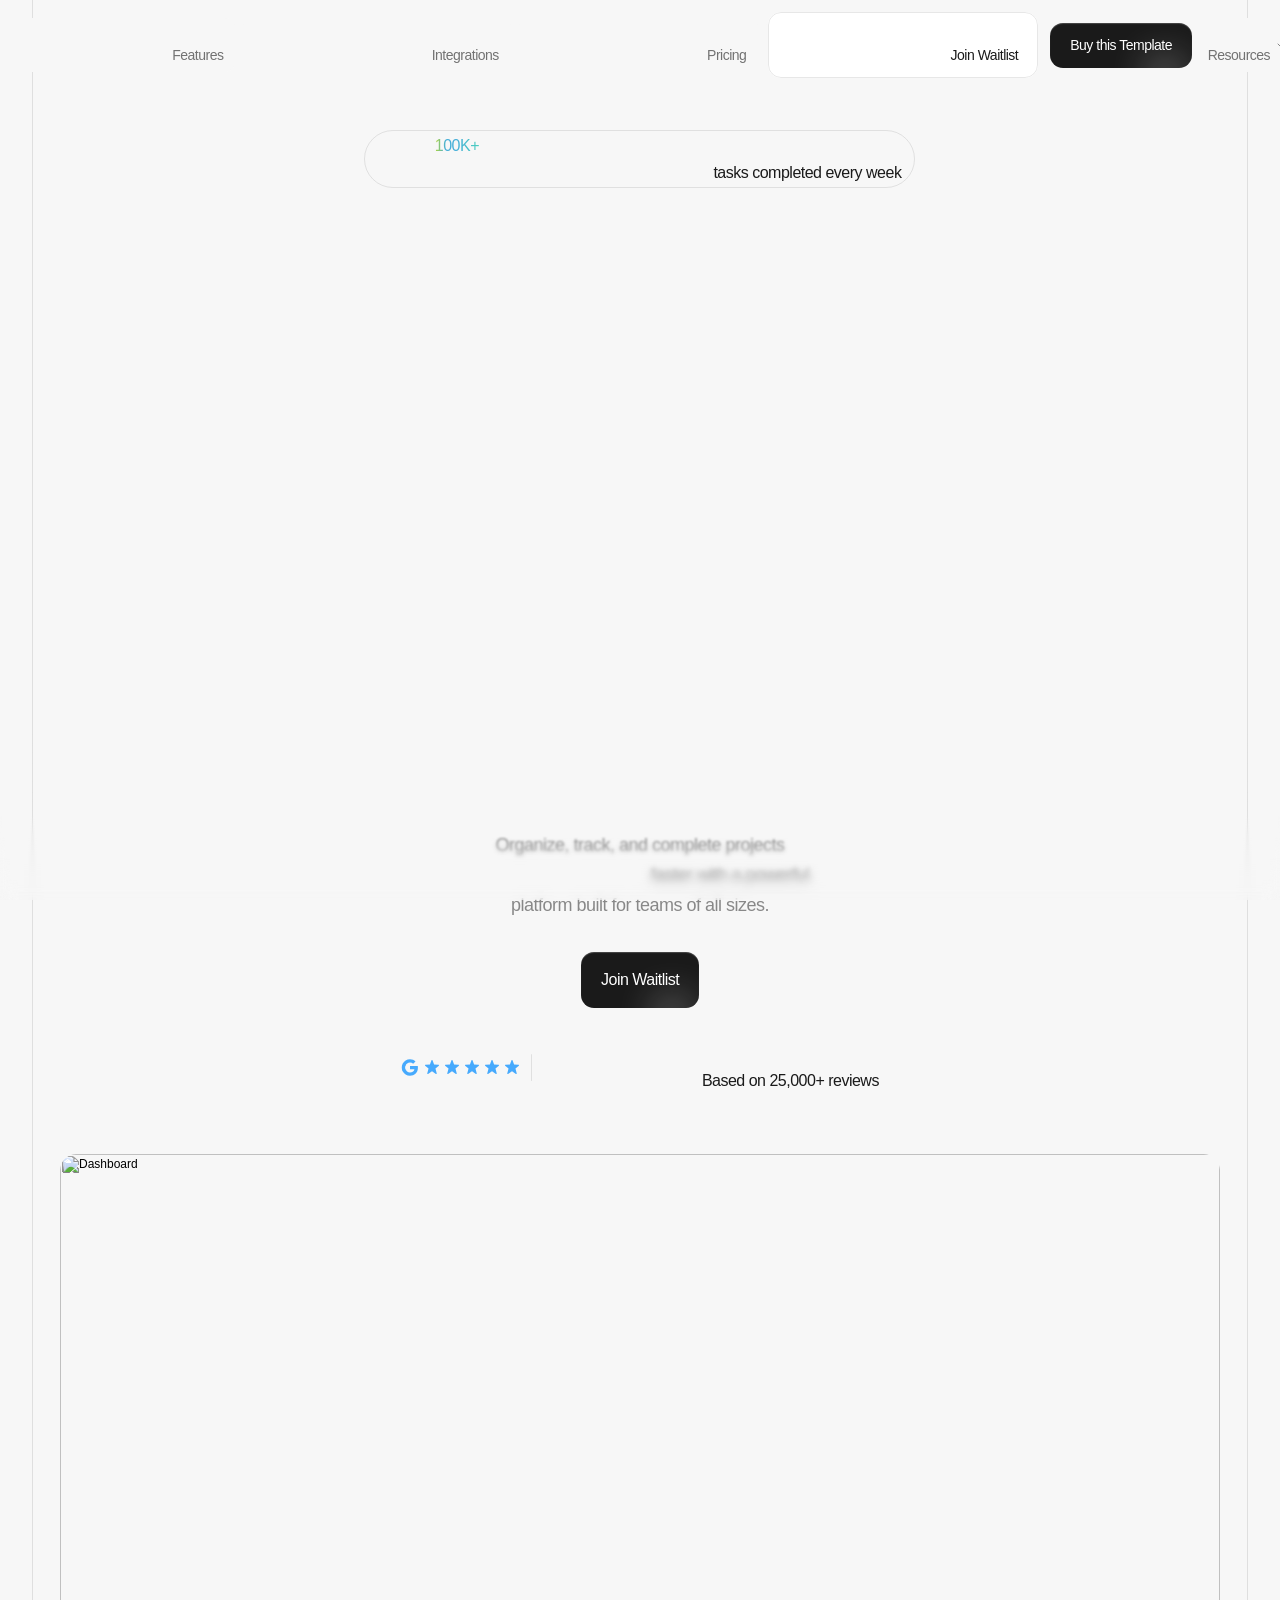
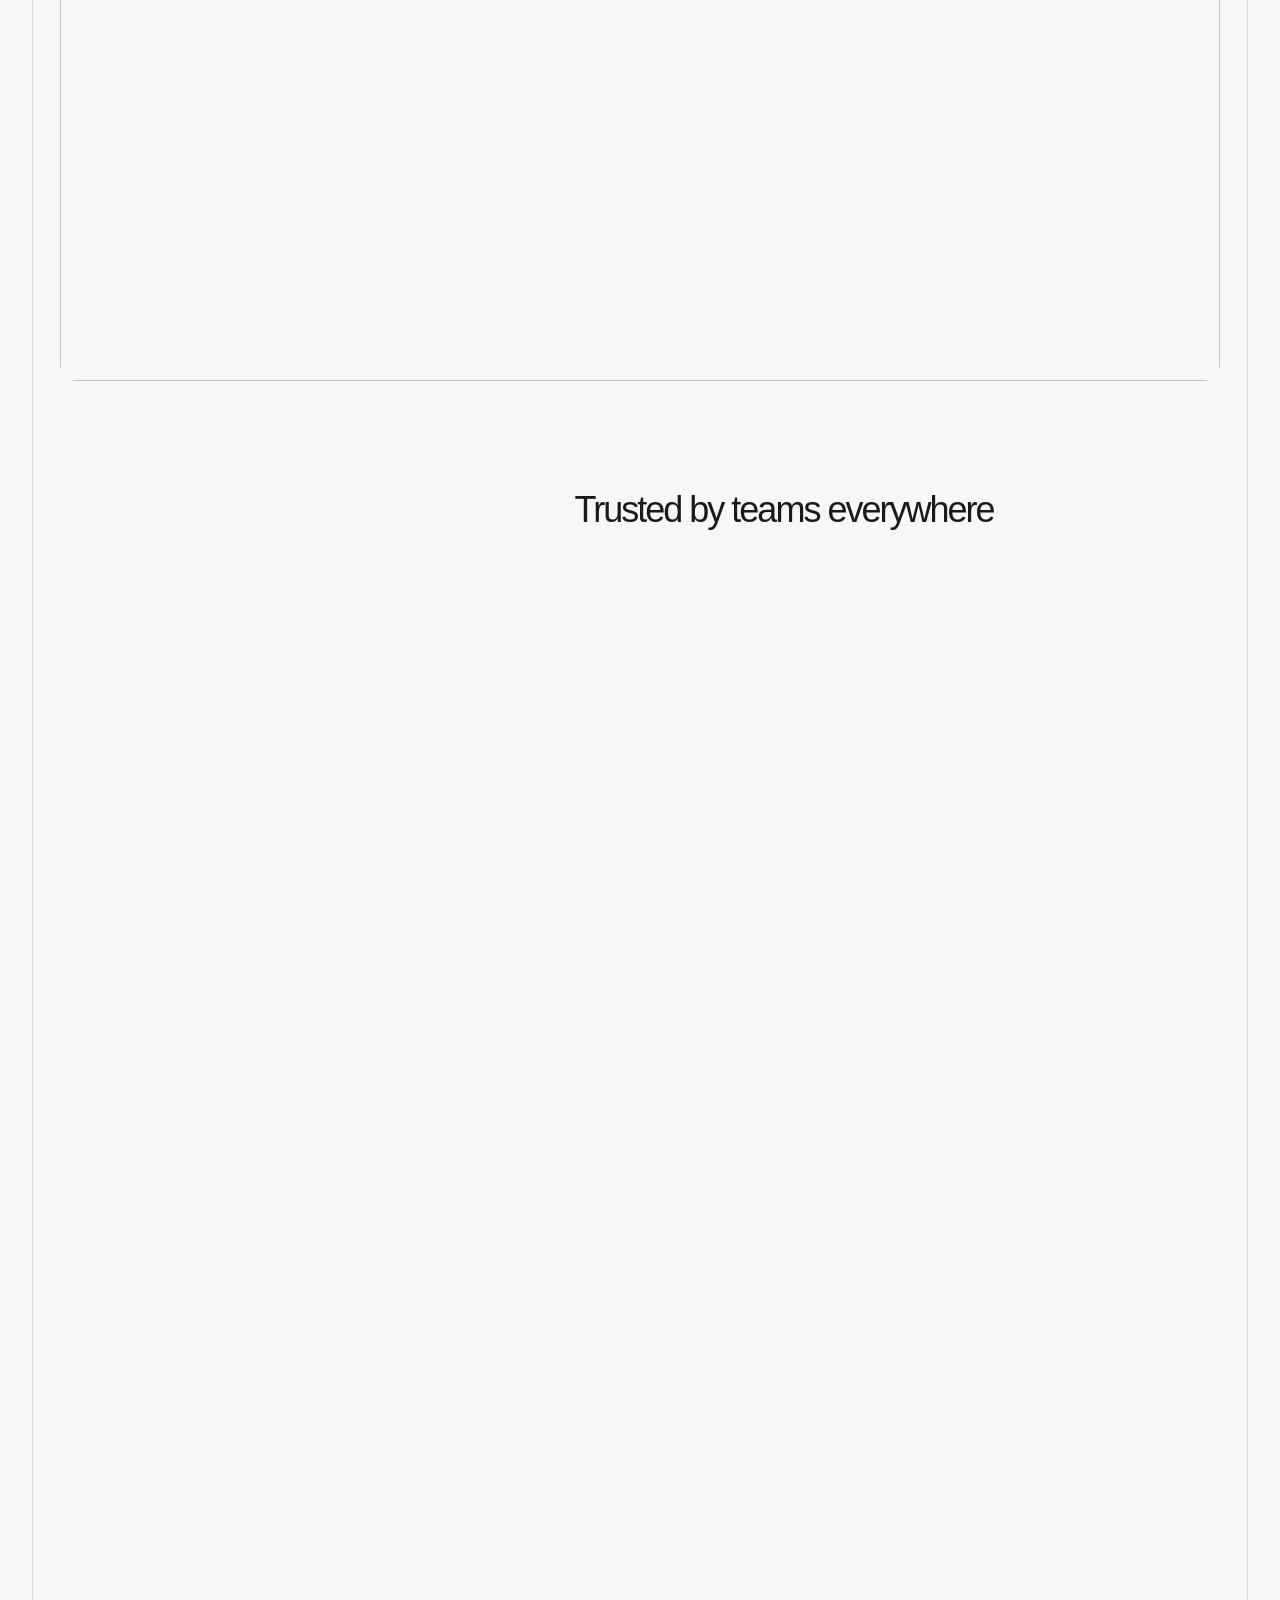
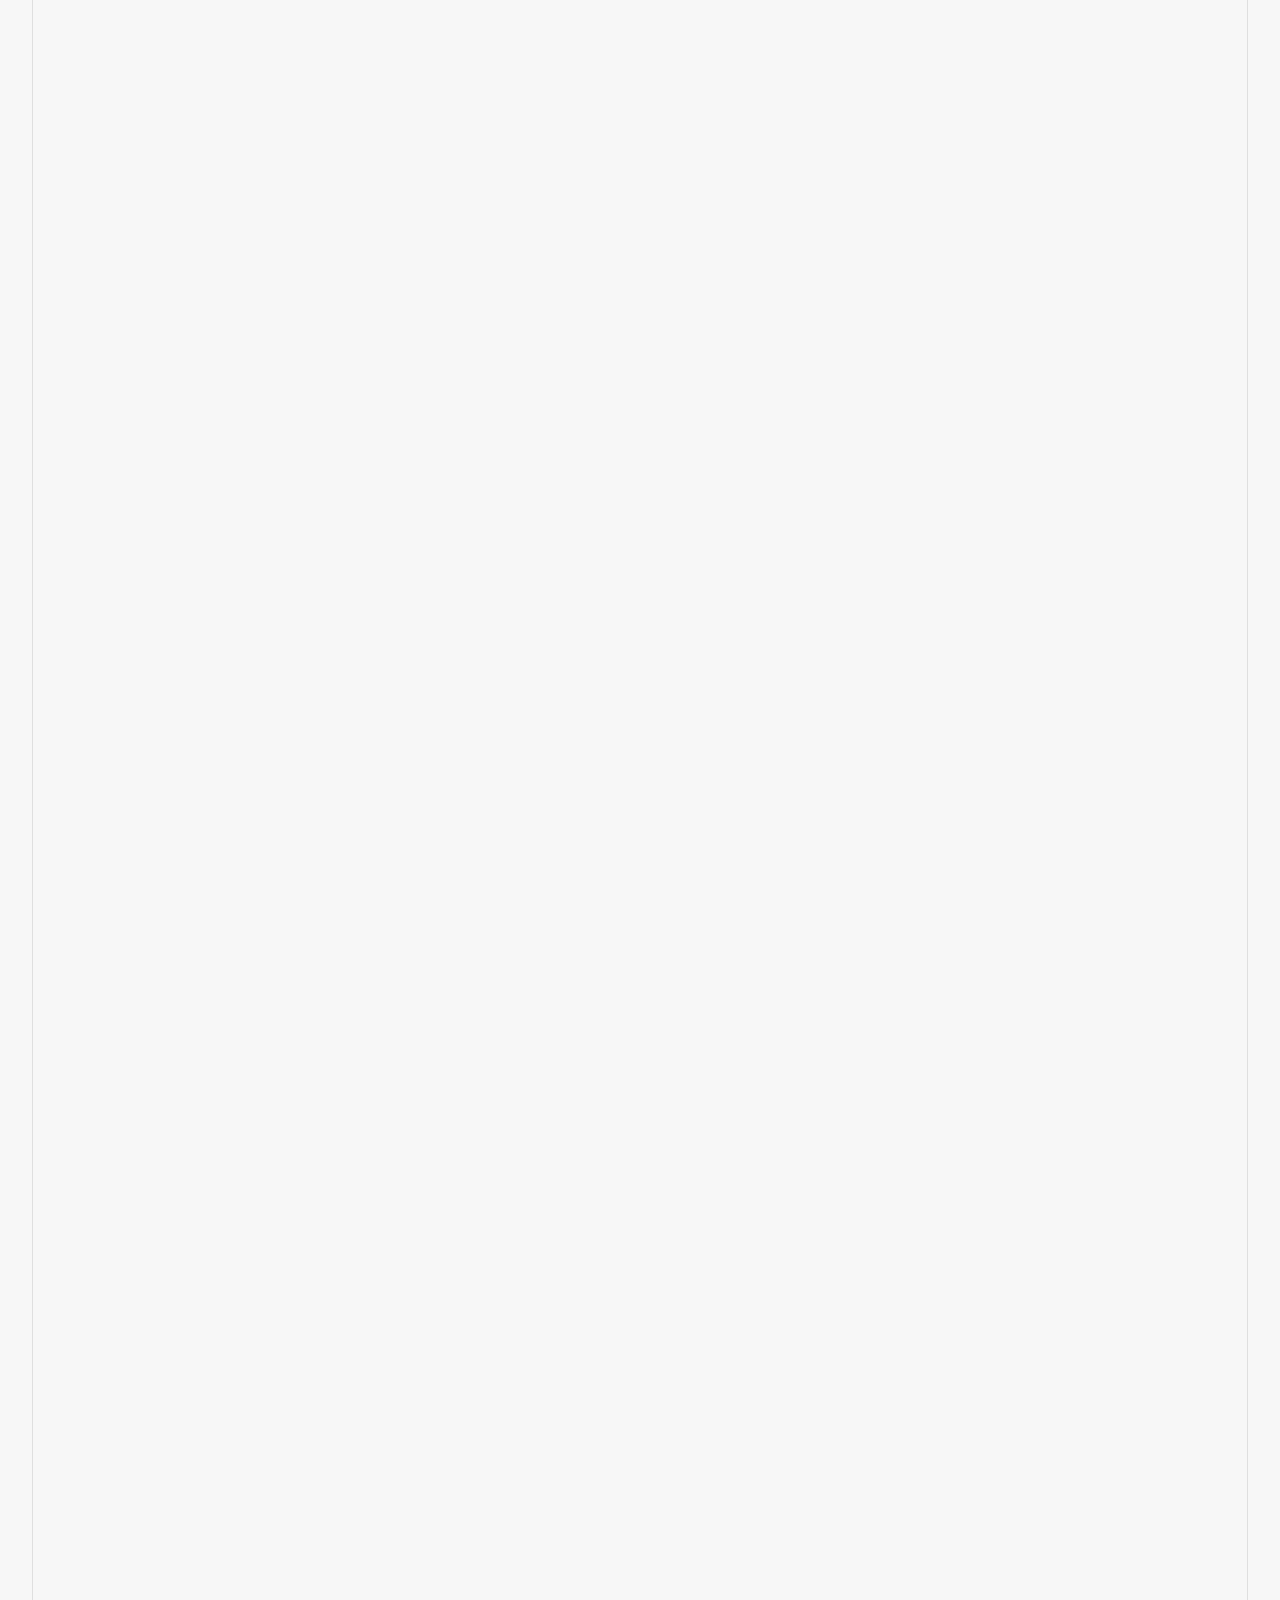
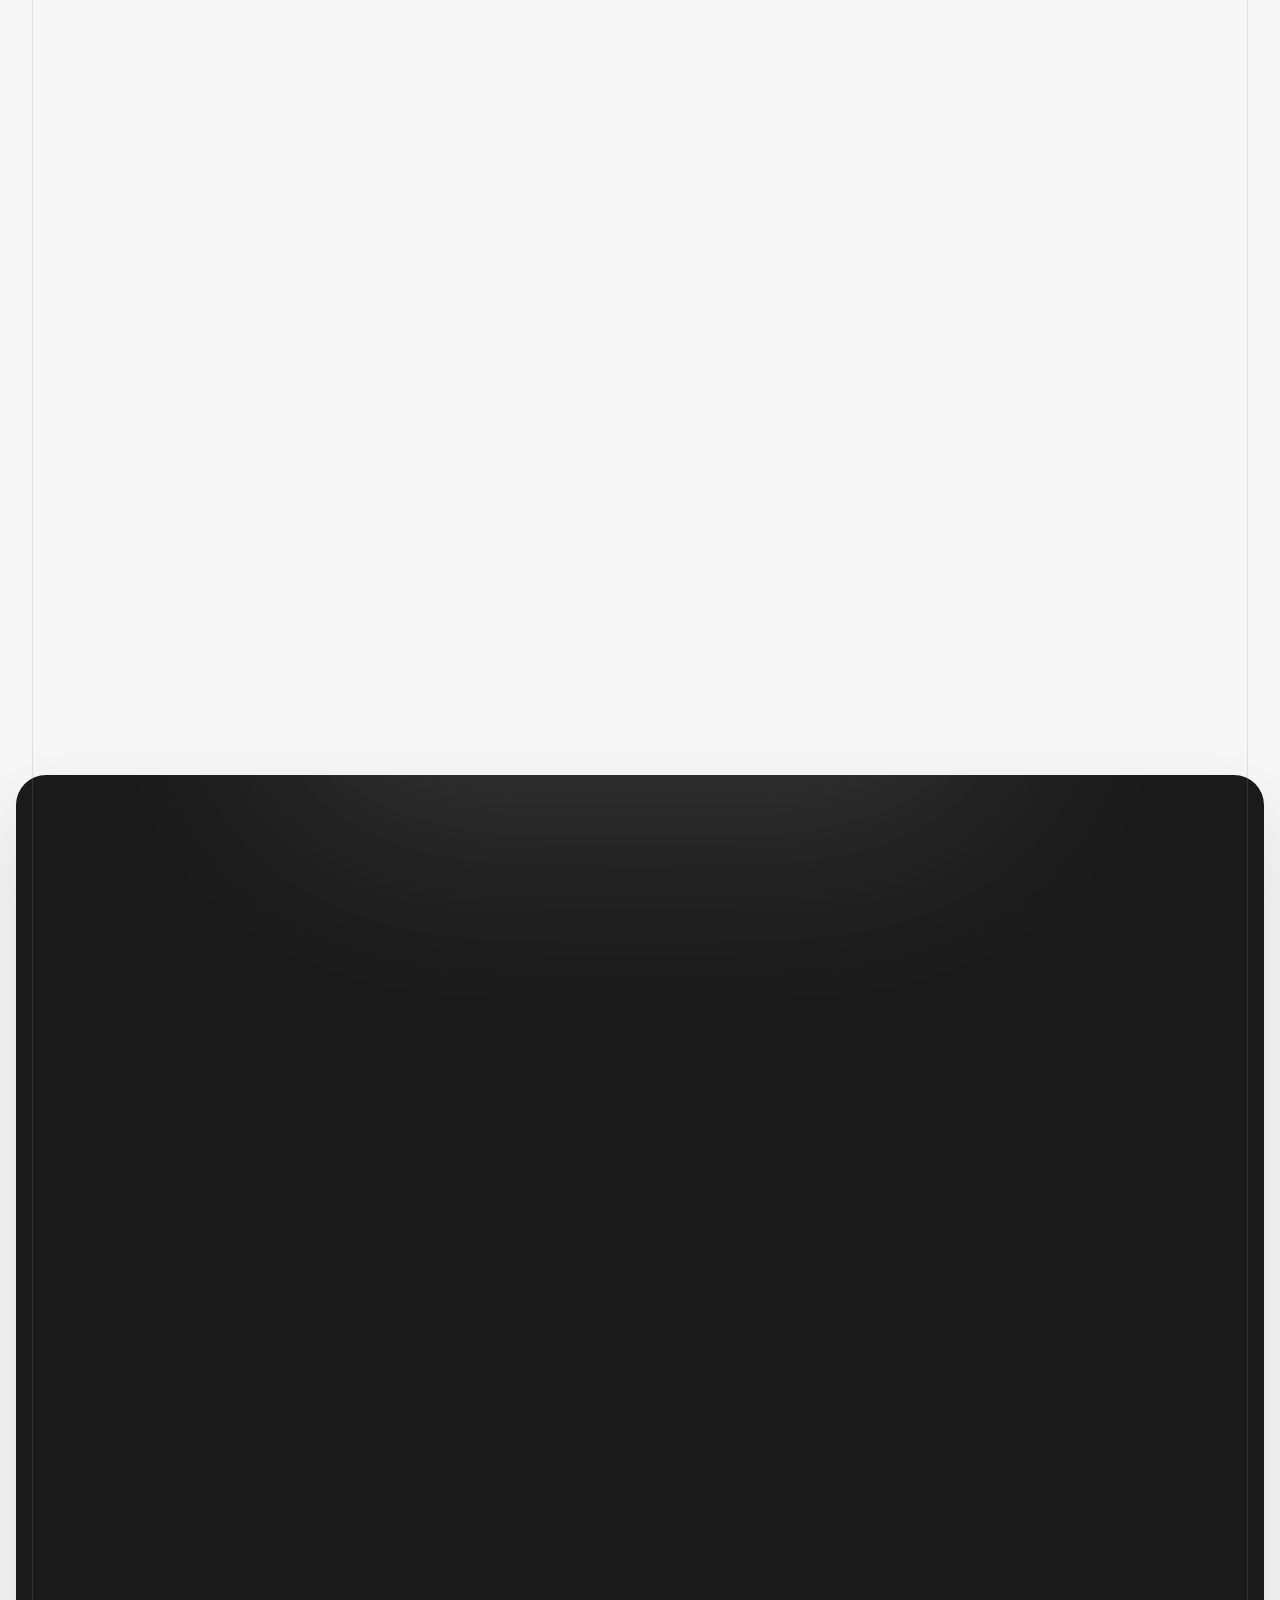
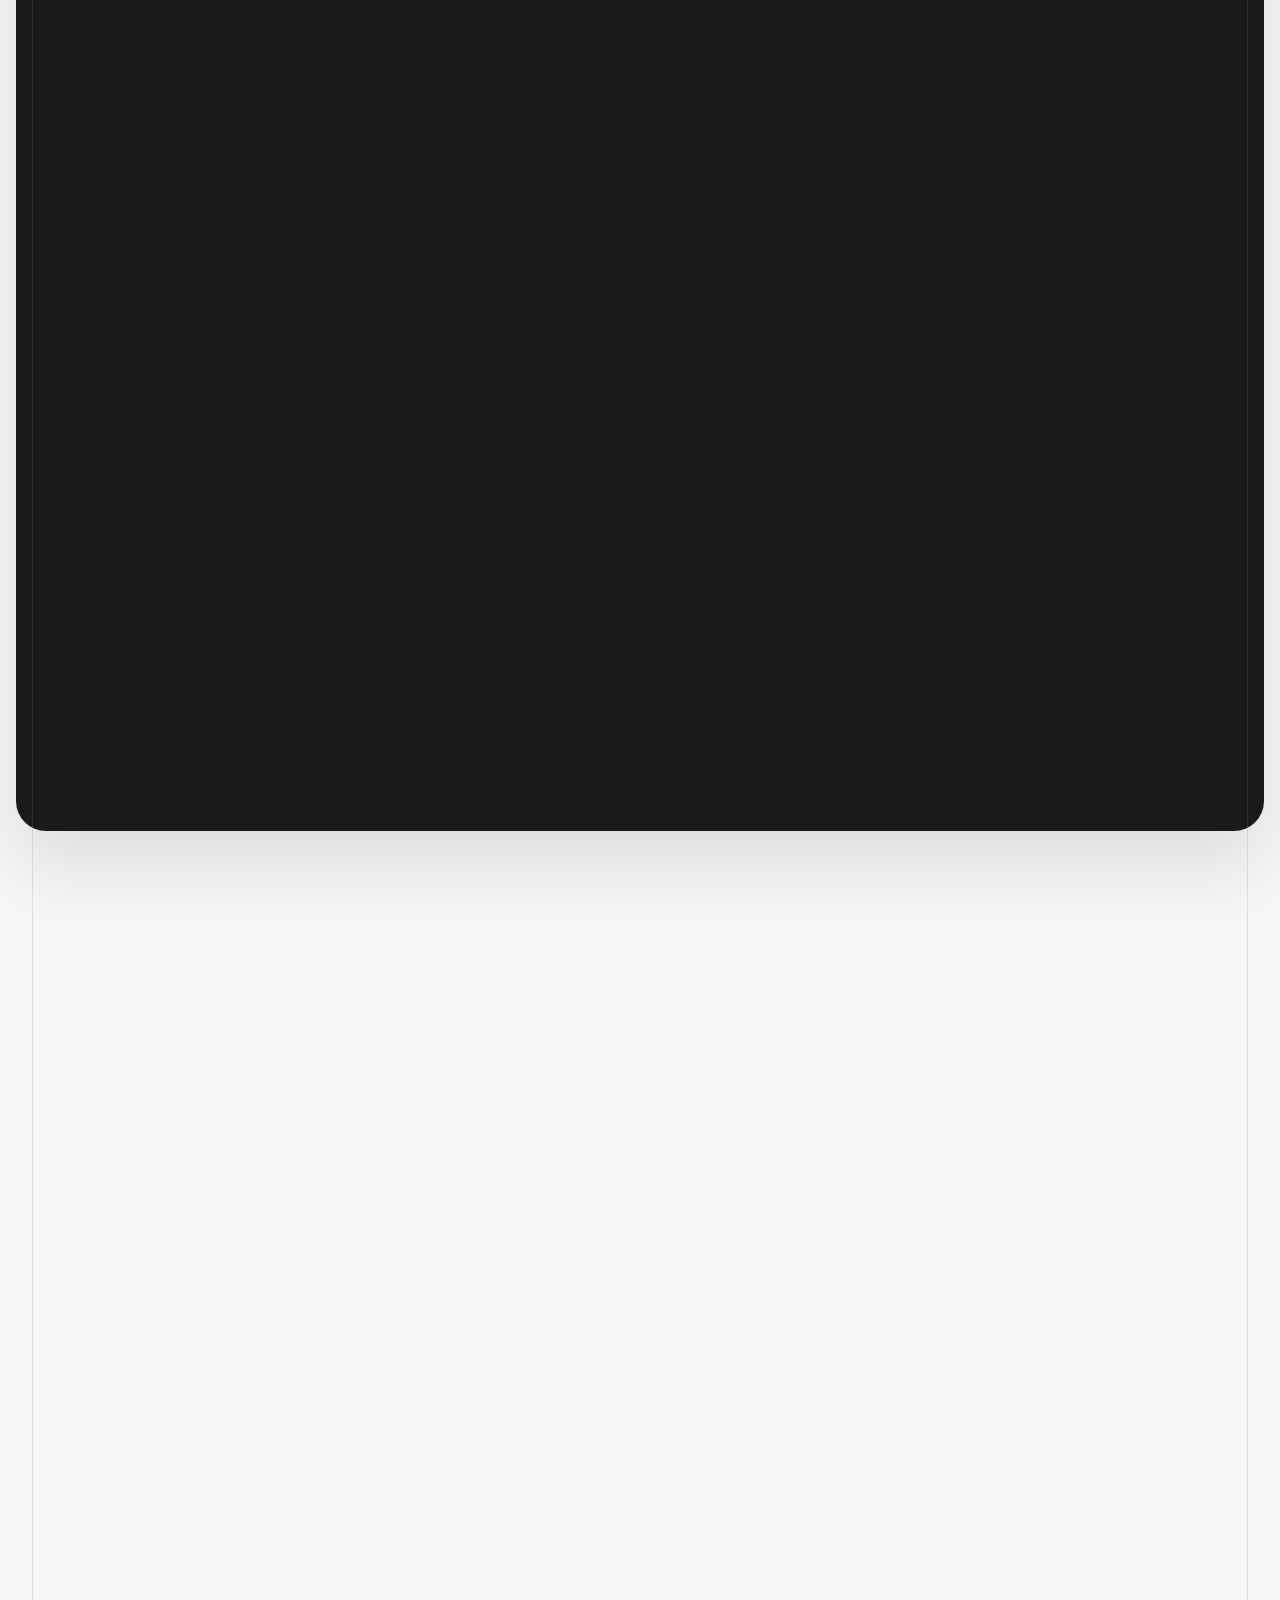
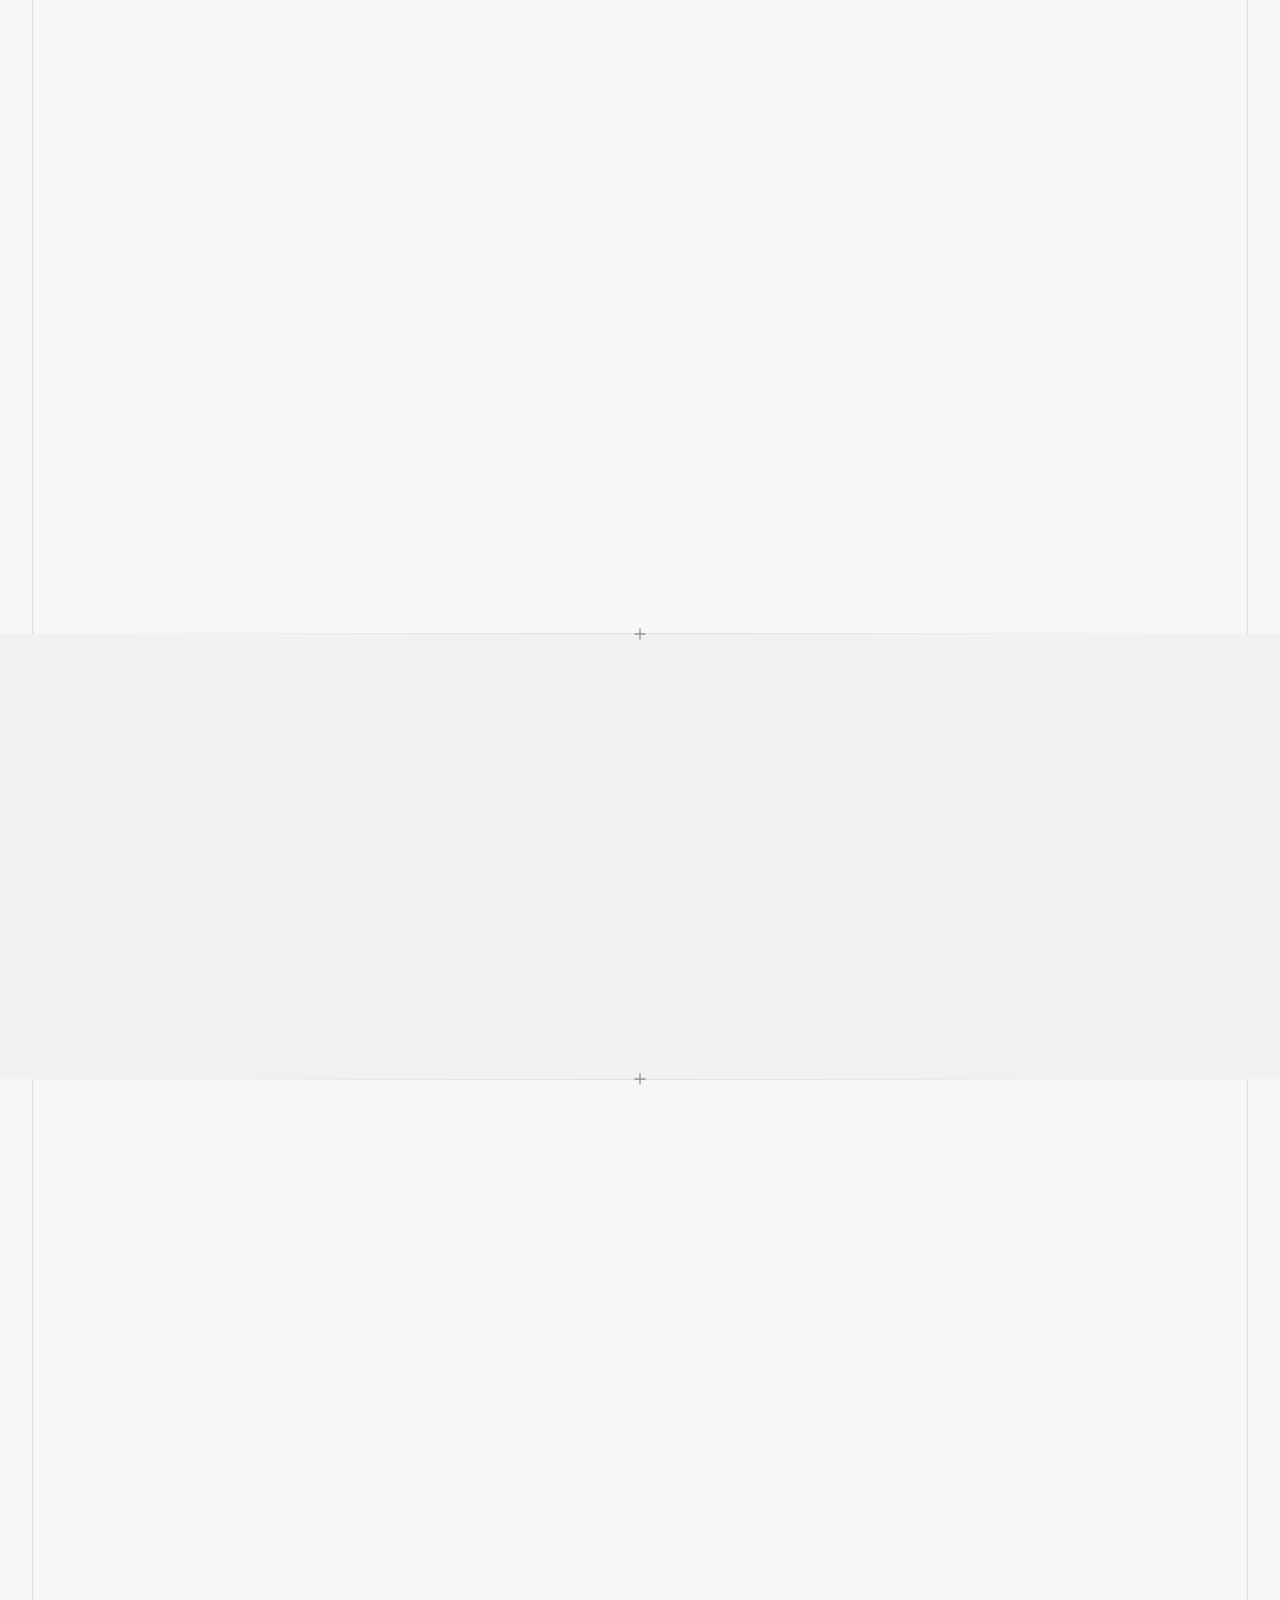
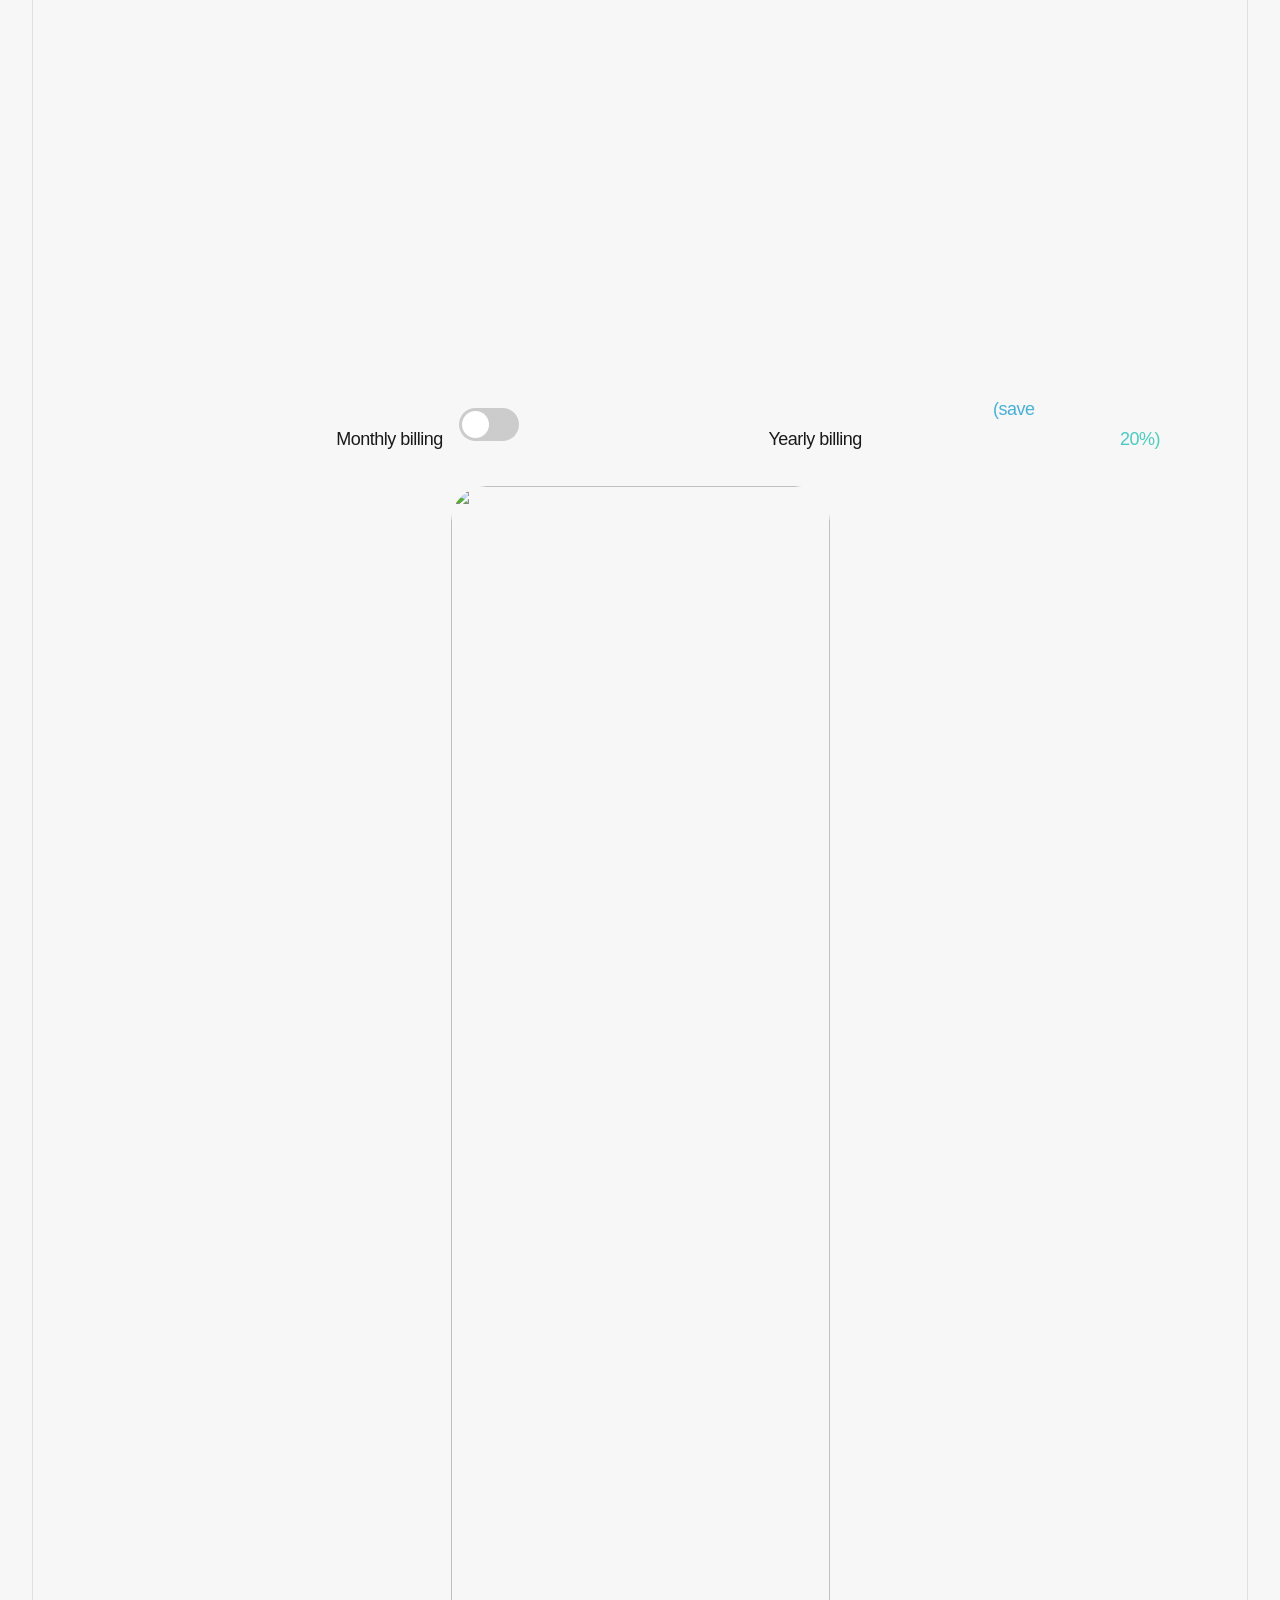
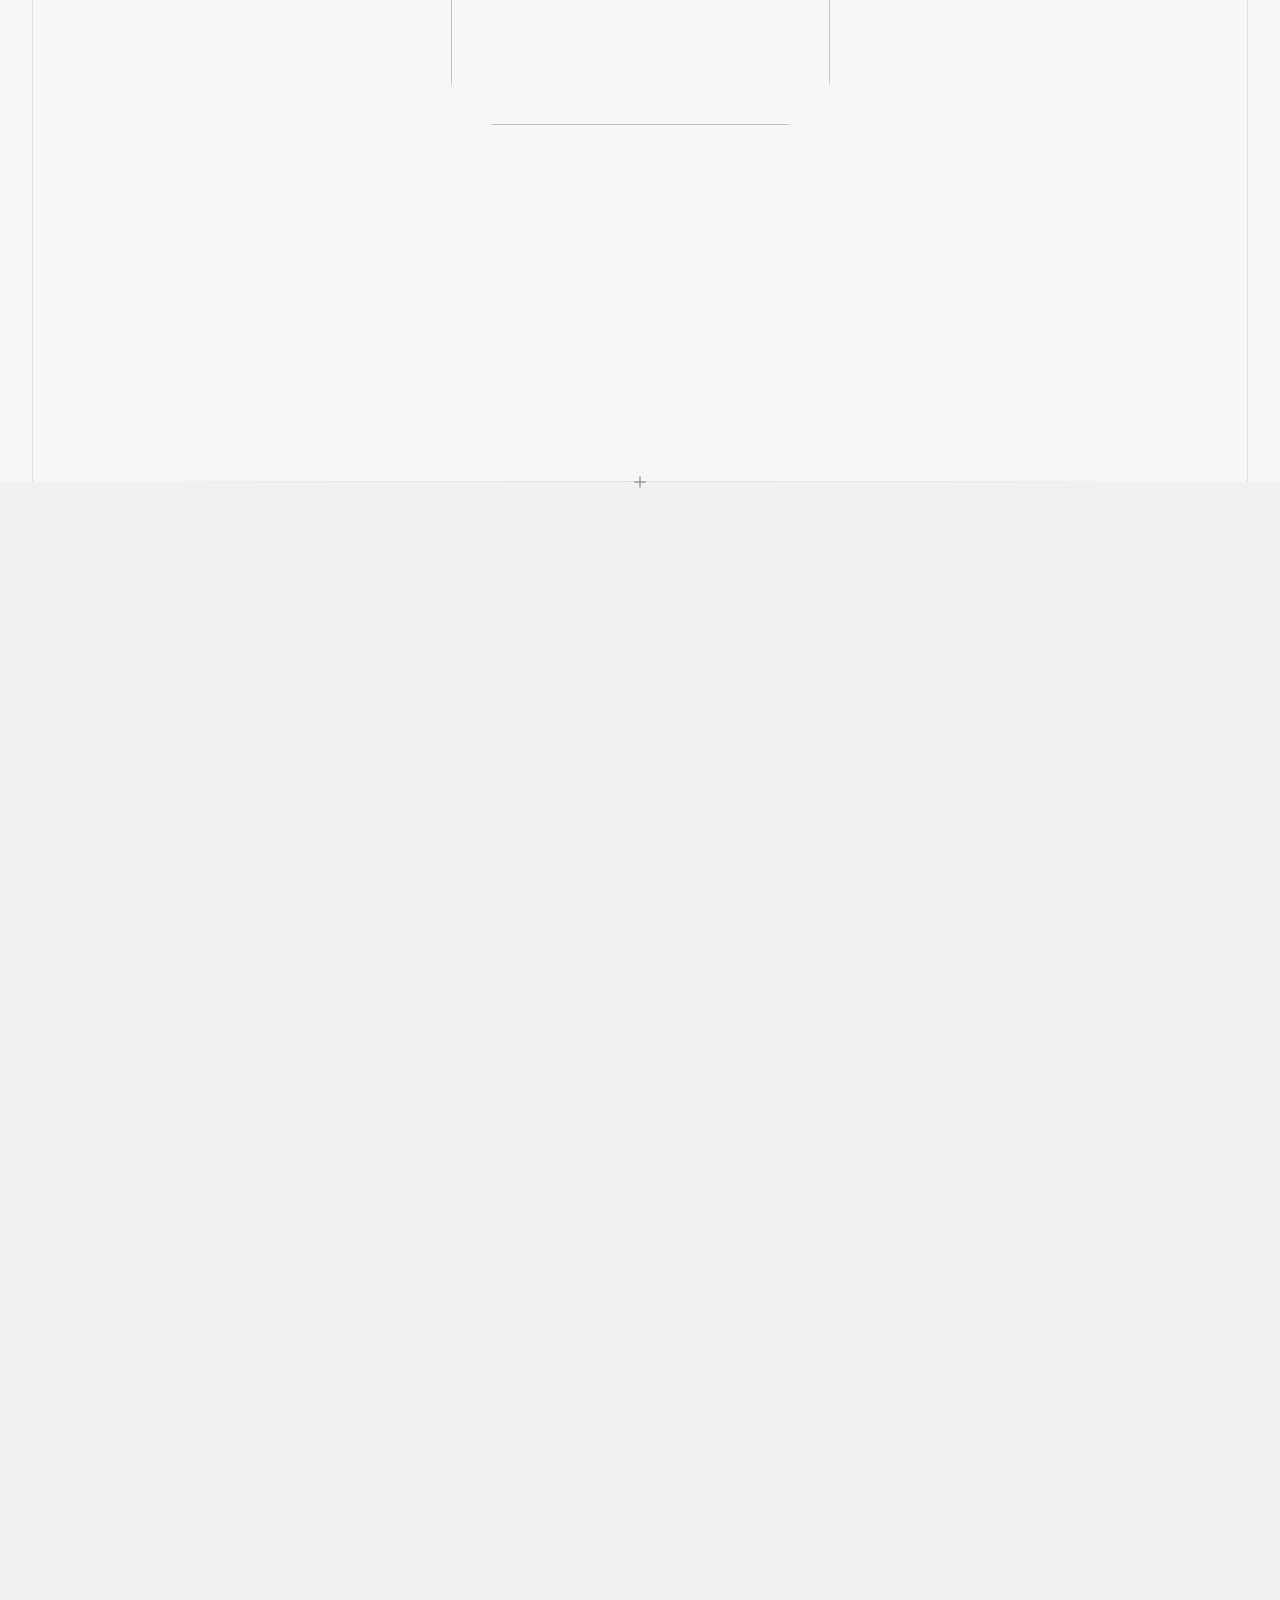
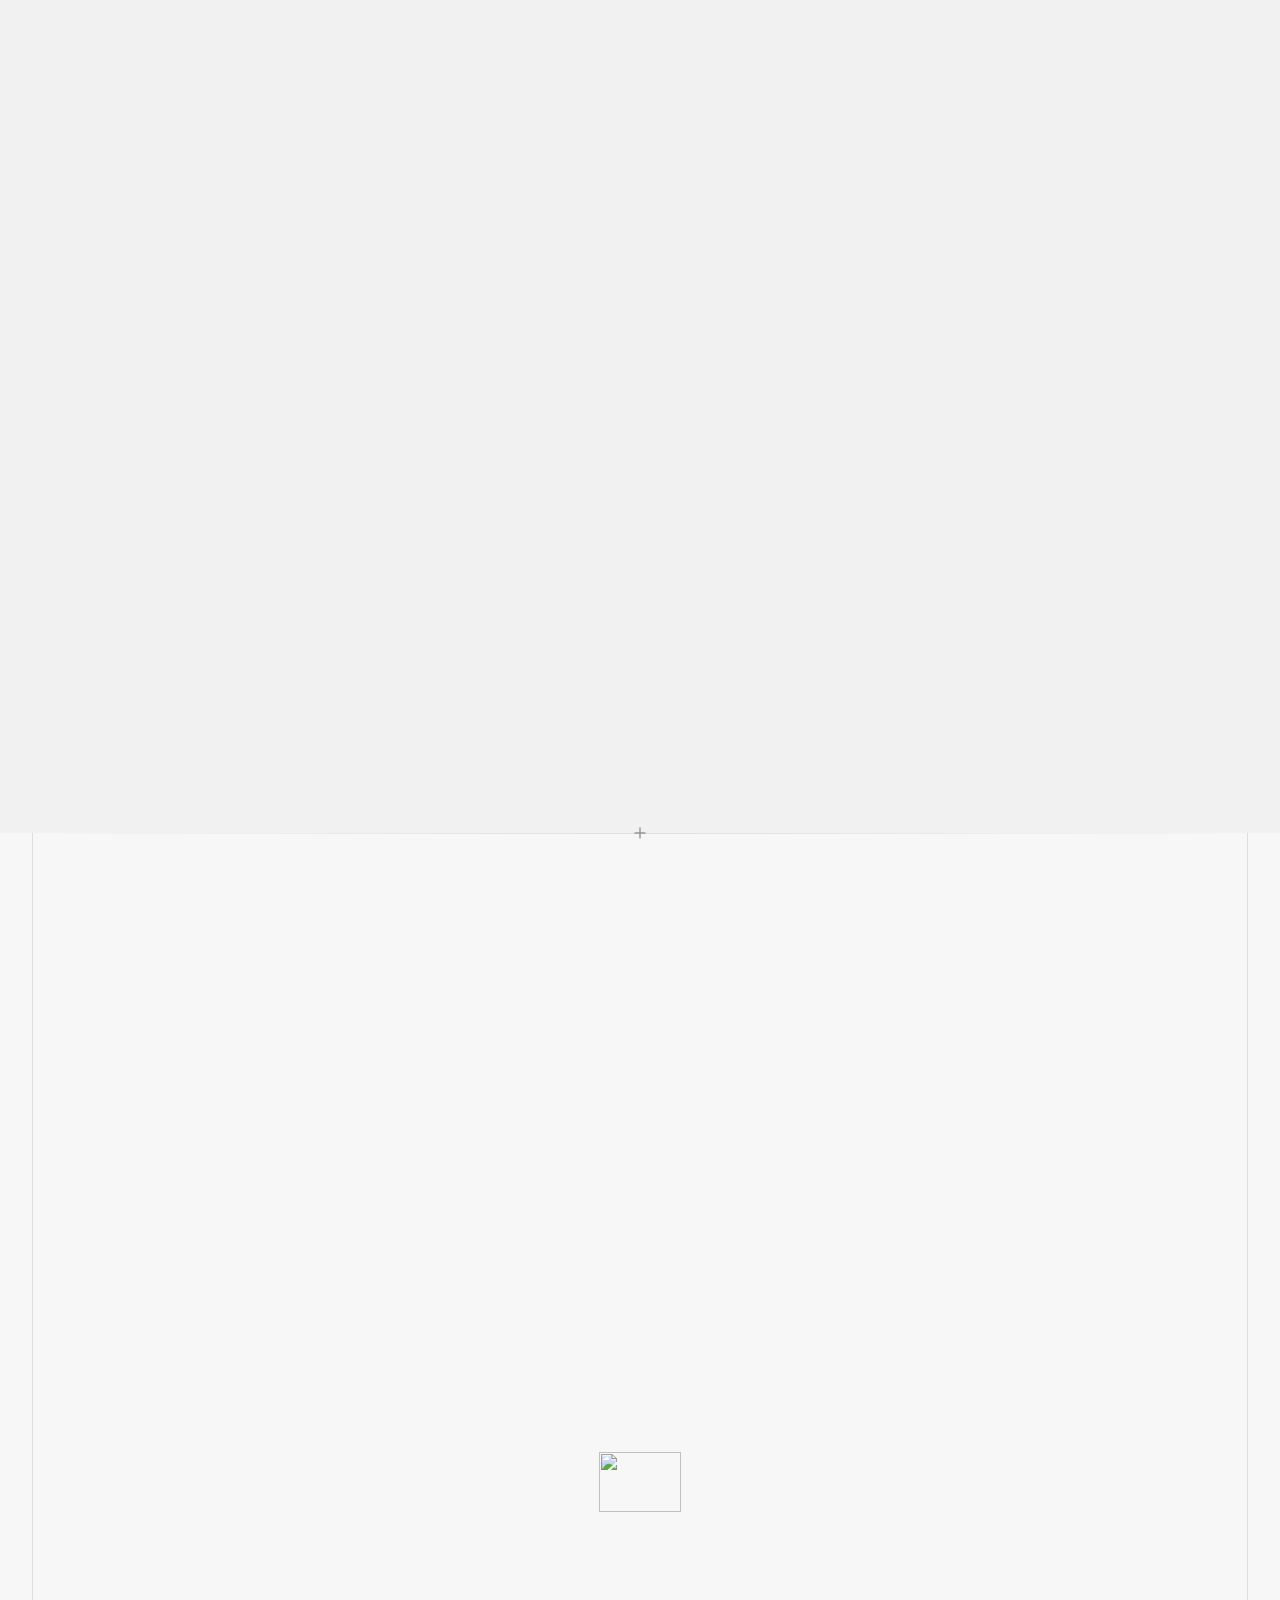
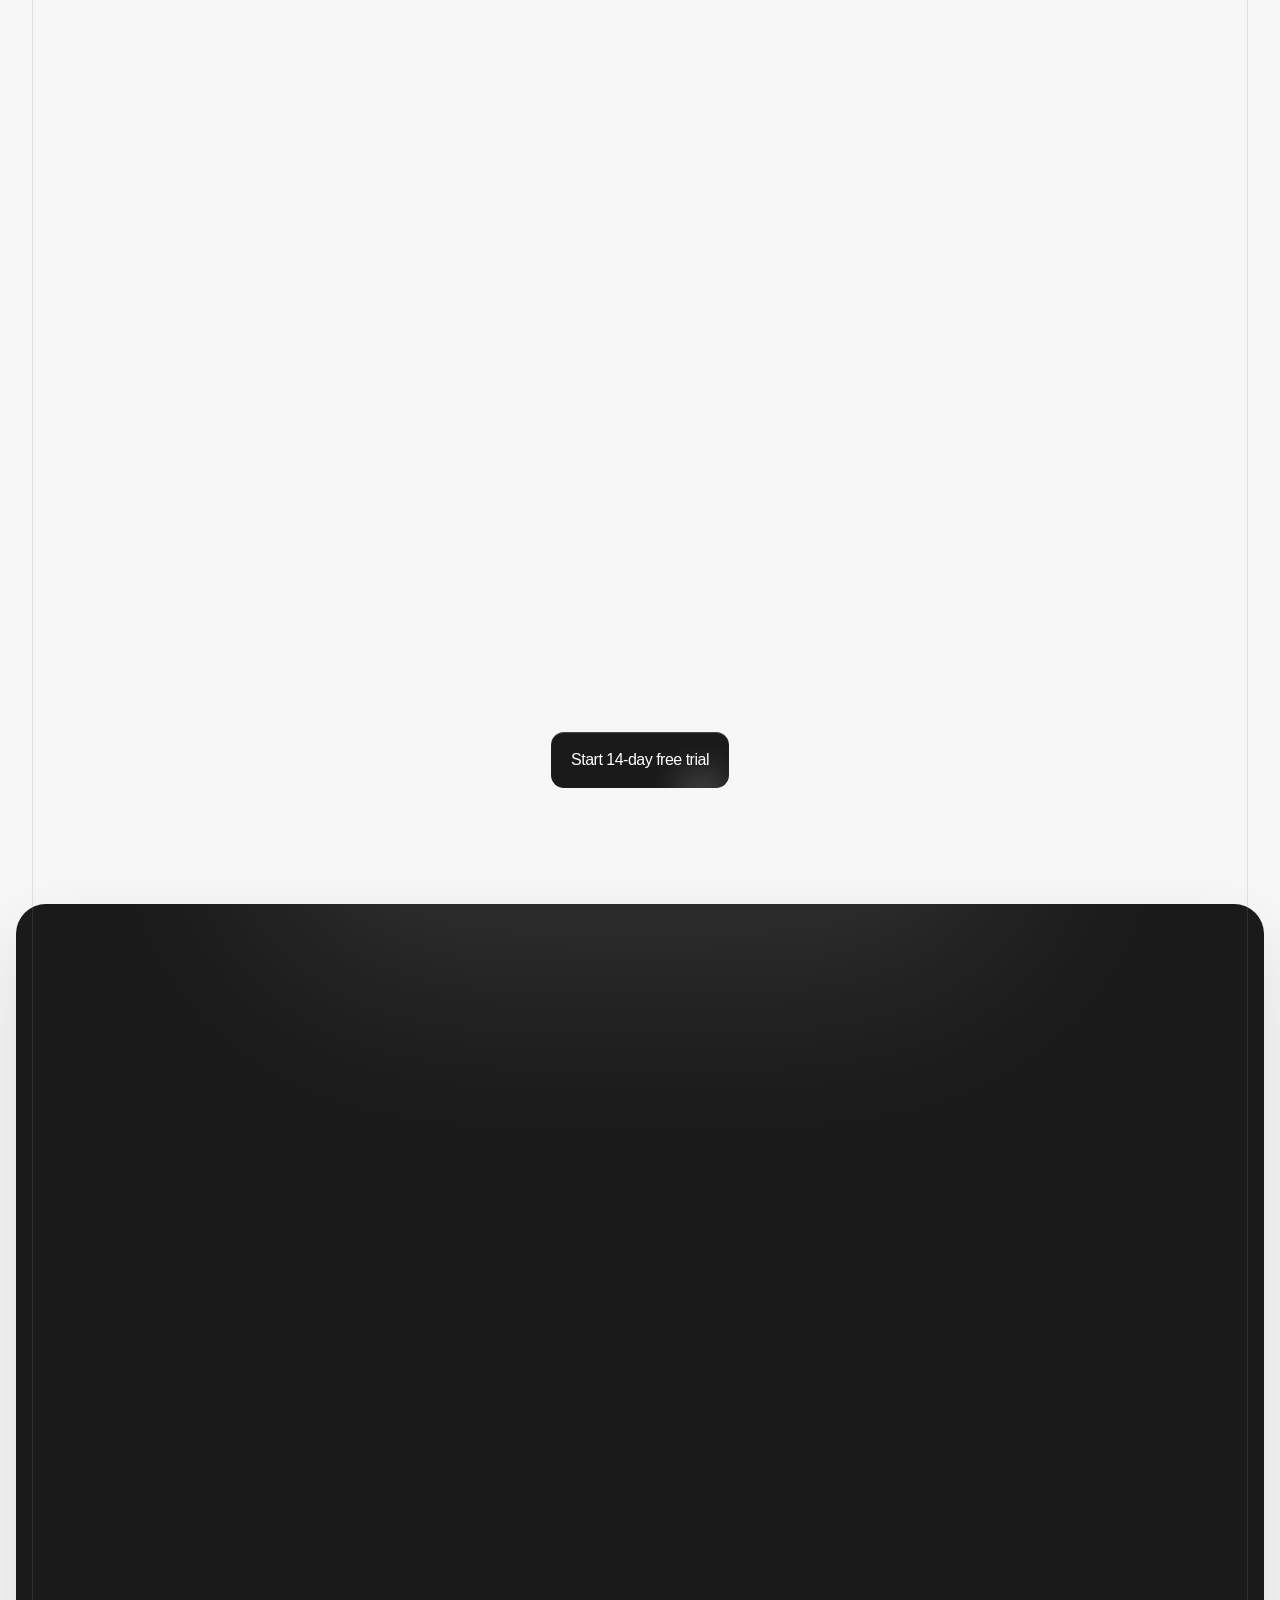
==== src/index.html @ b2cec101 "Initial V1" ====
<!doctype html>
<html lang="en" data-redirect-timezone="1">

<head>
    <meta charset="utf-8">
    <script>try { if (localStorage.getItem("__framer_force_showing_editorbar_since")) { const n = document.createElement("link"); n.rel = "modulepreload"; n.href = "https://framer.com/edit/init.mjs"; document.head.appendChild(n) } } catch (e) { }</script>
    <meta name="viewport" content="width=device-width">
    <meta name="generator" content="Framer 167aefa">
    <title>NGD - Premium SaaS &amp; Startup Template</title>
    <meta name="description"
        content="NGD is a premium Framer template crafted for SaaS products, productivity tools, and task management platforms. Built to help you launch fast and convert visitors into users.">
    <meta name="framer-search-index"
        content="https://framerusercontent.com/sites/6d31OnxxDCW751MsLzIfQK/searchIndex-OoOQJME54O4k.json">
    <meta name="framer-search-index-fallback"
        content="https://framerusercontent.com/sites/6d31OnxxDCW751MsLzIfQK/searchIndex-PFsHYzt5kTm4.json">
    <link href="../assets/images/DAPSnjIEogD3nTgrXjdptA9o.png" rel="icon" media="(prefers-color-scheme: light)">
    <link href="../assets/images/DAPSnjIEogD3nTgrXjdptA9o.png" rel="icon" media="(prefers-color-scheme: dark)">
    <!-- Open Graph / Facebook -->
    <meta property="og:type" content="website">
    <meta property="og:title" content="NGD - Premium SaaS &amp; Startup Template">
    <meta property="og:description"
        content="NGD is a premium Framer template crafted for SaaS products, productivity tools, and task management platforms. Built to help you launch fast and convert visitors into users.">
    <meta property="og:image" content="https://framerusercontent.com/images/cwJF1bFgOV1CivQvGUdALyCeA.png">
    <!-- Twitter -->
    <meta name="twitter:card" content="summary_large_image">
    <meta name="twitter:title" content="NGD - Premium SaaS &amp; Startup Template">
    <meta name="twitter:description"
        content="NGD is a premium Framer template crafted for SaaS products, productivity tools, and task management platforms. Built to help you launch fast and convert visitors into users.">
    <meta name="twitter:image" content="https://framerusercontent.com/images/cwJF1bFgOV1CivQvGUdALyCeA.png">
    <style data-framer-font-css>
        @font-face {
            font-family: "Source Serif 4";
            src: url("https://fonts.gstatic.com/s/sourceserif4/v14/vEF02_tTDB4M7-auWDN0ahZJW1ge6NmXpVAHV83Bfb_US2D2QYxoUKIkn98pRl9dDs4DrjXEXw.woff2");
            font-display: swap;
            font-style: italic;
            font-weight: 400
        }
        @font-face {
            font-family: "Source Serif 4";
            src: url("https://fonts.gstatic.com/s/sourceserif4/v14/vEF02_tTDB4M7-auWDN0ahZJW1ge6NmXpVAHV83Bfb_US2D2QYxoUKIkn98poVhdDs4DrjXEXw.woff2");
            font-display: swap;
            font-style: italic;
            font-weight: 700
        }

        @font-face {
            font-family: "Inter";
            src: url("https://framerusercontent.com/assets/5vvr9Vy74if2I6bQbJvbw7SY1pQ.woff2");
            font-display: swap;
            font-style: normal;
            font-weight: 400;
            unicode-range: U+0460-052F, U+1C80-1C88, U+20B4, U+2DE0-2DFF, U+A640-A69F, U+FE2E-FE2F
        }

        @font-face {
            font-family: "Inter";
            src: url("https://framerusercontent.com/assets/EOr0mi4hNtlgWNn9if640EZzXCo.woff2");
            font-display: swap;
            font-style: normal;
            font-weight: 400;
            unicode-range: U+0301, U+0400-045F, U+0490-0491, U+04B0-04B1, U+2116
        }

        @font-face {
            font-family: "Inter";
            src: url("https://framerusercontent.com/assets/Y9k9QrlZAqio88Klkmbd8VoMQc.woff2");
            font-display: swap;
            font-style: normal;
            font-weight: 400;
            unicode-range: U+1F00-1FFF
        }

        @font-face {
            font-family: "Inter";
            src: url("https://framerusercontent.com/assets/OYrD2tBIBPvoJXiIHnLoOXnY9M.woff2");
            font-display: swap;
            font-style: normal;
            font-weight: 400;
            unicode-range: U+0370-03FF
        }

        @font-face {
            font-family: "Inter";
            src: url("https://framerusercontent.com/assets/JeYwfuaPfZHQhEG8U5gtPDZ7WQ.woff2");
            font-display: swap;
            font-style: normal;
            font-weight: 400;
            unicode-range: U+0100-024F, U+0259, U+1E00-1EFF, U+2020, U+20A0-20AB, U+20AD-20CF, U+2113, U+2C60-2C7F, U+A720-A7FF
        }

        @font-face {
            font-family: "Inter";
            src: url("https://framerusercontent.com/assets/GrgcKwrN6d3Uz8EwcLHZxwEfC4.woff2");
            font-display: swap;
            font-style: normal;
            font-weight: 400;
            unicode-range: U+0000-00FF, U+0131, U+0152-0153, U+02BB-02BC, U+02C6, U+02DA, U+02DC, U+2000-206F, U+2070, U+2074-207E, U+2080-208E, U+20AC, U+2122, U+2191, U+2193, U+2212, U+2215, U+FEFF, U+FFFD
        }

        @font-face {
            font-family: "Inter";
            src: url("https://framerusercontent.com/assets/b6Y37FthZeALduNqHicBT6FutY.woff2");
            font-display: swap;
            font-style: normal;
            font-weight: 400;
            unicode-range: U+0102-0103, U+0110-0111, U+0128-0129, U+0168-0169, U+01A0-01A1, U+01AF-01B0, U+1EA0-1EF9, U+20AB
        }

        @font-face {
            font-family: "Inter";
            src: url("https://framerusercontent.com/assets/CfMzU8w2e7tHgF4T4rATMPuWosA.woff2");
            font-display: swap;
            font-style: italic;
            font-weight: 400;
            unicode-range: U+0460-052F, U+1C80-1C88, U+20B4, U+2DE0-2DFF, U+A640-A69F, U+FE2E-FE2F
        }

        @font-face {
            font-family: "Inter";
            src: url("https://framerusercontent.com/assets/867QObYax8ANsfX4TGEVU9YiCM.woff2");
            font-display: swap;
            font-style: italic;
            font-weight: 400;
            unicode-range: U+0301, U+0400-045F, U+0490-0491, U+04B0-04B1, U+2116
        }

        @font-face {
            font-family: "Inter";
            src: url("https://framerusercontent.com/assets/Oyn2ZbENFdnW7mt2Lzjk1h9Zb9k.woff2");
            font-display: swap;
            font-style: italic;
            font-weight: 400;
            unicode-range: U+1F00-1FFF
        }

        @font-face {
            font-family: "Inter";
            src: url("https://framerusercontent.com/assets/cdAe8hgZ1cMyLu9g005pAW3xMo.woff2");
            font-display: swap;
            font-style: italic;
            font-weight: 400;
            unicode-range: U+0370-03FF
        }

        @font-face {
            font-family: "Inter";
            src: url("https://framerusercontent.com/assets/DOfvtmE1UplCq161m6Hj8CSQYg.woff2");
            font-display: swap;
            font-style: italic;
            font-weight: 400;
            unicode-range: U+0100-024F, U+0259, U+1E00-1EFF, U+2020, U+20A0-20AB, U+20AD-20CF, U+2113, U+2C60-2C7F, U+A720-A7FF
        }

        @font-face {
            font-family: "Inter";
            src: url("https://framerusercontent.com/assets/pKRFNWFoZl77qYCAIp84lN1h944.woff2");
            font-display: swap;
            font-style: italic;
            font-weight: 400;
            unicode-range: U+0000-00FF, U+0131, U+0152-0153, U+02BB-02BC, U+02C6, U+02DA, U+02DC, U+2000-206F, U+2070, U+2074-207E, U+2080-208E, U+20AC, U+2122, U+2191, U+2193, U+2212, U+2215, U+FEFF, U+FFFD
        }

        @font-face {
            font-family: "Inter";
            src: url("https://framerusercontent.com/assets/tKtBcDnBMevsEEJKdNGhhkLzYo.woff2");
            font-display: swap;
            font-style: italic;
            font-weight: 400;
            unicode-range: U+0102-0103, U+0110-0111, U+0128-0129, U+0168-0169, U+01A0-01A1, U+01AF-01B0, U+1EA0-1EF9, U+20AB
        }

        @font-face {
            font-family: "Inter Display";
            src: url("https://framerusercontent.com/assets/2uIBiALfCHVpWbHqRMZutfT7giU.woff2");
            font-display: swap;
            font-style: normal;
            font-weight: 400;
            unicode-range: U+0460-052F, U+1C80-1C88, U+20B4, U+2DE0-2DFF, U+A640-A69F, U+FE2E-FE2F
        }

        @font-face {
            font-family: "Inter Display";
            src: url("https://framerusercontent.com/assets/Zwfz6xbVe5pmcWRJRgBDHnMkOkI.woff2");
            font-display: swap;
            font-style: normal;
            font-weight: 400;
            unicode-range: U+0301, U+0400-045F, U+0490-0491, U+04B0-04B1, U+2116
        }

        @font-face {
            font-family: "Inter Display";
            src: url("https://framerusercontent.com/assets/U9LaDDmbRhzX3sB8g8glTy5feTE.woff2");
            font-display: swap;
            font-style: normal;
            font-weight: 400;
            unicode-range: U+1F00-1FFF
        }

        @font-face {
            font-family: "Inter Display";
            src: url("https://framerusercontent.com/assets/tVew2LzXJ1t7QfxP1gdTIdj2o0g.woff2");
            font-display: swap;
            font-style: normal;
            font-weight: 400;
            unicode-range: U+0370-03FF
        }

        @font-face {
            font-family: "Inter Display";
            src: url("https://framerusercontent.com/assets/DF7bjCRmStYPqSb945lAlMfCCVQ.woff2");
            font-display: swap;
            font-style: normal;
            font-weight: 400;
            unicode-range: U+0100-024F, U+0259, U+1E00-1EFF, U+2020, U+20A0-20AB, U+20AD-20CF, U+2113, U+2C60-2C7F, U+A720-A7FF
        }

        @font-face {
            font-family: "Inter Display";
            src: url("https://framerusercontent.com/assets/bHYNJqzTyl2lqvmMiRRS6Y16Es.woff2");
            font-display: swap;
            font-style: normal;
            font-weight: 400;
            unicode-range: U+0000-00FF, U+0131, U+0152-0153, U+02BB-02BC, U+02C6, U+02DA, U+02DC, U+2000-206F, U+2070, U+2074-207E, U+2080-208E, U+20AC, U+2122, U+2191, U+2193, U+2212, U+2215, U+FEFF, U+FFFD
        }

        @font-face {
            font-family: "Inter Display";
            src: url("https://framerusercontent.com/assets/vebZUMjGyKkYsfcY73iwWTzLNag.woff2");
            font-display: swap;
            font-style: normal;
            font-weight: 400;
            unicode-range: U+0102-0103, U+0110-0111, U+0128-0129, U+0168-0169, U+01A0-01A1, U+01AF-01B0, U+1EA0-1EF9, U+20AB
        }

        @font-face {
            font-family: "Inter Display";
            src: url("https://framerusercontent.com/assets/I11LrmuBDQZweplJ62KkVsklU5Y.woff2");
            font-display: swap;
            font-style: normal;
            font-weight: 700;
            unicode-range: U+0460-052F, U+1C80-1C88, U+20B4, U+2DE0-2DFF, U+A640-A69F, U+FE2E-FE2F
        }

        @font-face {
            font-family: "Inter Display";
            src: url("https://framerusercontent.com/assets/UjFZPDy3qGuDktQM4q9CxhKfIa8.woff2");
            font-display: swap;
            font-style: normal;
            font-weight: 700;
            unicode-range: U+0301, U+0400-045F, U+0490-0491, U+04B0-04B1, U+2116
        }

        @font-face {
            font-family: "Inter Display";
            src: url("https://framerusercontent.com/assets/8exwVHJy2DhJ4N5prYlVMrEKmQ.woff2");
            font-display: swap;
            font-style: normal;
            font-weight: 700;
            unicode-range: U+1F00-1FFF
        }

        @font-face {
            font-family: "Inter Display";
            src: url("https://framerusercontent.com/assets/UTeedEK21hO5jDxEUldzdScUqpg.woff2");
            font-display: swap;
            font-style: normal;
            font-weight: 700;
            unicode-range: U+0370-03FF
        }

        @font-face {
            font-family: "Inter Display";
            src: url("https://framerusercontent.com/assets/Ig8B8nzy11hzIWEIYnkg91sofjo.woff2");
            font-display: swap;
            font-style: normal;
            font-weight: 700;
            unicode-range: U+0100-024F, U+0259, U+1E00-1EFF, U+2020, U+20A0-20AB, U+20AD-20CF, U+2113, U+2C60-2C7F, U+A720-A7FF
        }

        @font-face {
            font-family: "Inter Display";
            src: url("https://framerusercontent.com/assets/qITWJ2WdG0wrgQPDb8lvnYnTXDg.woff2");
            font-display: swap;
            font-style: normal;
            font-weight: 700;
            unicode-range: U+0000-00FF, U+0131, U+0152-0153, U+02BB-02BC, U+02C6, U+02DA, U+02DC, U+2000-206F, U+2070, U+2074-207E, U+2080-208E, U+20AC, U+2122, U+2191, U+2193, U+2212, U+2215, U+FEFF, U+FFFD
        }

        @font-face {
            font-family: "Inter Display";
            src: url("https://framerusercontent.com/assets/qctQFoJqJ9aIbRSIp0AhCQpFxn8.woff2");
            font-display: swap;
            font-style: normal;
            font-weight: 700;
            unicode-range: U+0102-0103, U+0110-0111, U+0128-0129, U+0168-0169, U+01A0-01A1, U+01AF-01B0, U+1EA0-1EF9, U+20AB
        }

        @font-face {
            font-family: "Inter Display";
            src: url("https://framerusercontent.com/assets/fXvVh2JeZlehNcEhKHpHH0frSl0.woff2");
            font-display: swap;
            font-style: italic;
            font-weight: 700;
            unicode-range: U+0460-052F, U+1C80-1C88, U+20B4, U+2DE0-2DFF, U+A640-A69F, U+FE2E-FE2F
        }

        @font-face {
            font-family: "Inter Display";
            src: url("https://framerusercontent.com/assets/7pScaNeb6M7n2HF2jKemDqzCIr4.woff2");
            font-display: swap;
            font-style: italic;
            font-weight: 700;
            unicode-range: U+0301, U+0400-045F, U+0490-0491, U+04B0-04B1, U+2116
        }

        @font-face {
            font-family: "Inter Display";
            src: url("https://framerusercontent.com/assets/qS4UjQYyATcVV9rODk0Zx9KhkY8.woff2");
            font-display: swap;
            font-style: italic;
            font-weight: 700;
            unicode-range: U+1F00-1FFF
        }

        @font-face {
            font-family: "Inter Display";
            src: url("https://framerusercontent.com/assets/VfD2n20yM7v0hrUEBHEyafsmMBY.woff2");
            font-display: swap;
            font-style: italic;
            font-weight: 700;
            unicode-range: U+0370-03FF
        }

        @font-face {
            font-family: "Inter Display";
            src: url("https://framerusercontent.com/assets/4oIO9fB59bn3cKFWz7piCj28z9s.woff2");
            font-display: swap;
            font-style: italic;
            font-weight: 700;
            unicode-range: U+0100-024F, U+0259, U+1E00-1EFF, U+2020, U+20A0-20AB, U+20AD-20CF, U+2113, U+2C60-2C7F, U+A720-A7FF
        }

        @font-face {
            font-family: "Inter Display";
            src: url("https://framerusercontent.com/assets/MzumQQZJQBC6KM1omtmwOtsogtI.woff2");
            font-display: swap;
            font-style: italic;
            font-weight: 700;
            unicode-range: U+0000-00FF, U+0131, U+0152-0153, U+02BB-02BC, U+02C6, U+02DA, U+02DC, U+2000-206F, U+2070, U+2074-207E, U+2080-208E, U+20AC, U+2122, U+2191, U+2193, U+2212, U+2215, U+FEFF, U+FFFD
        }

        @font-face {
            font-family: "Inter Display";
            src: url("https://framerusercontent.com/assets/F5Lmfd3fCAu7TwiYbI4DLWw4ks.woff2");
            font-display: swap;
            font-style: italic;
            font-weight: 700;
            unicode-range: U+0102-0103, U+0110-0111, U+0128-0129, U+0168-0169, U+01A0-01A1, U+01AF-01B0, U+1EA0-1EF9, U+20AB
        }

        @font-face {
            font-family: "Inter Display";
            src: url("https://framerusercontent.com/assets/THWAFHoAcmqLMy81E8hCSdziVKA.woff2");
            font-display: swap;
            font-style: italic;
            font-weight: 400;
            unicode-range: U+0460-052F, U+1C80-1C88, U+20B4, U+2DE0-2DFF, U+A640-A69F, U+FE2E-FE2F
        }

        @font-face {
            font-family: "Inter Display";
            src: url("https://framerusercontent.com/assets/sQxGYWDlRkDr0eOKqiNRl6g5rs.woff2");
            font-display: swap;
            font-style: italic;
            font-weight: 400;
            unicode-range: U+0301, U+0400-045F, U+0490-0491, U+04B0-04B1, U+2116
        }

        @font-face {
            font-family: "Inter Display";
            src: url("https://framerusercontent.com/assets/NNTAT1XAm8ZRkr824inYPkjNeL4.woff2");
            font-display: swap;
            font-style: italic;
            font-weight: 400;
            unicode-range: U+1F00-1FFF
        }

        @font-face {
            font-family: "Inter Display";
            src: url("https://framerusercontent.com/assets/P2qr9PAWBt905929rHfxmneMUG0.woff2");
            font-display: swap;
            font-style: italic;
            font-weight: 400;
            unicode-range: U+0370-03FF
        }

        @font-face {
            font-family: "Inter Display";
            src: url("https://framerusercontent.com/assets/2BmSa4TZZvFKAZg2DydxTbvKlTU.woff2");
            font-display: swap;
            font-style: italic;
            font-weight: 400;
            unicode-range: U+0100-024F, U+0259, U+1E00-1EFF, U+2020, U+20A0-20AB, U+20AD-20CF, U+2113, U+2C60-2C7F, U+A720-A7FF
        }

        @font-face {
            font-family: "Inter Display";
            src: url("https://framerusercontent.com/assets/P0JCAnd2N1Q6qwTQohre3XmQ.woff2");
            font-display: swap;
            font-style: italic;
            font-weight: 400;
            unicode-range: U+0000-00FF, U+0131, U+0152-0153, U+02BB-02BC, U+02C6, U+02DA, U+02DC, U+2000-206F, U+2070, U+2074-207E, U+2080-208E, U+20AC, U+2122, U+2191, U+2193, U+2212, U+2215, U+FEFF, U+FFFD
        }

        @font-face {
            font-family: "Inter Display";
            src: url("https://framerusercontent.com/assets/KMFW46iYsEZaUBwXbwPc9nQm71o.woff2");
            font-display: swap;
            font-style: italic;
            font-weight: 400;
            unicode-range: U+0102-0103, U+0110-0111, U+0128-0129, U+0168-0169, U+01A0-01A1, U+01AF-01B0, U+1EA0-1EF9, U+20AB
        }

        @font-face {
            font-family: "Inter Display";
            src: url("https://framerusercontent.com/assets/ePuN3mCjzajIHnyCdvKBFiZkyY0.woff2");
            font-display: swap;
            font-style: normal;
            font-weight: 500;
            unicode-range: U+0460-052F, U+1C80-1C88, U+20B4, U+2DE0-2DFF, U+A640-A69F, U+FE2E-FE2F
        }

        @font-face {
            font-family: "Inter Display";
            src: url("https://framerusercontent.com/assets/V3j1L0o5vPFKe26Sw4HcpXCfHo.woff2");
            font-display: swap;
            font-style: normal;
            font-weight: 500;
            unicode-range: U+0301, U+0400-045F, U+0490-0491, U+04B0-04B1, U+2116
        }

        @font-face {
            font-family: "Inter Display";
            src: url("https://framerusercontent.com/assets/F3kdpd2N0cToWV5huaZjjgM.woff2");
            font-display: swap;
            font-style: normal;
            font-weight: 500;
            unicode-range: U+1F00-1FFF
        }

        @font-face {
            font-family: "Inter Display";
            src: url("https://framerusercontent.com/assets/0iDmxkizU9goZoclqIqsV5rvETU.woff2");
            font-display: swap;
            font-style: normal;
            font-weight: 500;
            unicode-range: U+0370-03FF
        }

        @font-face {
            font-family: "Inter Display";
            src: url("https://framerusercontent.com/assets/r0mv3NegmA0akcQsNFotG32Las.woff2");
            font-display: swap;
            font-style: normal;
            font-weight: 500;
            unicode-range: U+0100-024F, U+0259, U+1E00-1EFF, U+2020, U+20A0-20AB, U+20AD-20CF, U+2113, U+2C60-2C7F, U+A720-A7FF
        }

        @font-face {
            font-family: "Inter Display";
            src: url("https://framerusercontent.com/assets/iwWTDc49ENF2tCHbqlNARXw6Ug.woff2");
            font-display: swap;
            font-style: normal;
            font-weight: 500;
            unicode-range: U+0000-00FF, U+0131, U+0152-0153, U+02BB-02BC, U+02C6, U+02DA, U+02DC, U+2000-206F, U+2070, U+2074-207E, U+2080-208E, U+20AC, U+2122, U+2191, U+2193, U+2212, U+2215, U+FEFF, U+FFFD
        }

        @font-face {
            font-family: "Inter Display";
            src: url("https://framerusercontent.com/assets/Ii21jnSJkulBKsHHXKlapi7fv9w.woff2");
            font-display: swap;
            font-style: normal;
            font-weight: 500;
            unicode-range: U+0102-0103, U+0110-0111, U+0128-0129, U+0168-0169, U+01A0-01A1, U+01AF-01B0, U+1EA0-1EF9, U+20AB
        }

        @font-face {
            font-family: "Inter";
            src: url("https://framerusercontent.com/assets/DpPBYI0sL4fYLgAkX8KXOPVt7c.woff2");
            font-display: swap;
            font-style: normal;
            font-weight: 700;
            unicode-range: U+0460-052F, U+1C80-1C88, U+20B4, U+2DE0-2DFF, U+A640-A69F, U+FE2E-FE2F
        }

        @font-face {
            font-family: "Inter";
            src: url("https://framerusercontent.com/assets/4RAEQdEOrcnDkhHiiCbJOw92Lk.woff2");
            font-display: swap;
            font-style: normal;
            font-weight: 700;
            unicode-range: U+0301, U+0400-045F, U+0490-0491, U+04B0-04B1, U+2116
        }

        @font-face {
            font-family: "Inter";
            src: url("https://framerusercontent.com/assets/1K3W8DizY3v4emK8Mb08YHxTbs.woff2");
            font-display: swap;
            font-style: normal;
            font-weight: 700;
            unicode-range: U+1F00-1FFF
        }

        @font-face {
            font-family: "Inter";
            src: url("https://framerusercontent.com/assets/tUSCtfYVM1I1IchuyCwz9gDdQ.woff2");
            font-display: swap;
            font-style: normal;
            font-weight: 700;
            unicode-range: U+0370-03FF
        }

        @font-face {
            font-family: "Inter";
            src: url("https://framerusercontent.com/assets/VgYFWiwsAC5OYxAycRXXvhze58.woff2");
            font-display: swap;
            font-style: normal;
            font-weight: 700;
            unicode-range: U+0100-024F, U+0259, U+1E00-1EFF, U+2020, U+20A0-20AB, U+20AD-20CF, U+2113, U+2C60-2C7F, U+A720-A7FF
        }

        @font-face {
            font-family: "Inter";
            src: url("https://framerusercontent.com/assets/syRNPWzAMIrcJ3wIlPIP43KjQs.woff2");
            font-display: swap;
            font-style: normal;
            font-weight: 700;
            unicode-range: U+0000-00FF, U+0131, U+0152-0153, U+02BB-02BC, U+02C6, U+02DA, U+02DC, U+2000-206F, U+2070, U+2074-207E, U+2080-208E, U+20AC, U+2122, U+2191, U+2193, U+2212, U+2215, U+FEFF, U+FFFD
        }

        @font-face {
            font-family: "Inter";
            src: url("https://framerusercontent.com/assets/GIryZETIX4IFypco5pYZONKhJIo.woff2");
            font-display: swap;
            font-style: normal;
            font-weight: 700;
            unicode-range: U+0102-0103, U+0110-0111, U+0128-0129, U+0168-0169, U+01A0-01A1, U+01AF-01B0, U+1EA0-1EF9, U+20AB
        }

        @font-face {
            font-family: "Inter";
            src: url("https://framerusercontent.com/assets/H89BbHkbHDzlxZzxi8uPzTsp90.woff2");
            font-display: swap;
            font-style: italic;
            font-weight: 700;
            unicode-range: U+0460-052F, U+1C80-1C88, U+20B4, U+2DE0-2DFF, U+A640-A69F, U+FE2E-FE2F
        }

        @font-face {
            font-family: "Inter";
            src: url("https://framerusercontent.com/assets/u6gJwDuwB143kpNK1T1MDKDWkMc.woff2");
            font-display: swap;
            font-style: italic;
            font-weight: 700;
            unicode-range: U+0301, U+0400-045F, U+0490-0491, U+04B0-04B1, U+2116
        }

        @font-face {
            font-family: "Inter";
            src: url("https://framerusercontent.com/assets/43sJ6MfOPh1LCJt46OvyDuSbA6o.woff2");
            font-display: swap;
            font-style: italic;
            font-weight: 700;
            unicode-range: U+1F00-1FFF
        }

        @font-face {
            font-family: "Inter";
            src: url("https://framerusercontent.com/assets/wccHG0r4gBDAIRhfHiOlq6oEkqw.woff2");
            font-display: swap;
            font-style: italic;
            font-weight: 700;
            unicode-range: U+0370-03FF
        }

        @font-face {
            font-family: "Inter";
            src: url("https://framerusercontent.com/assets/WZ367JPwf9bRW6LdTHN8rXgSjw.woff2");
            font-display: swap;
            font-style: italic;
            font-weight: 700;
            unicode-range: U+0100-024F, U+0259, U+1E00-1EFF, U+2020, U+20A0-20AB, U+20AD-20CF, U+2113, U+2C60-2C7F, U+A720-A7FF
        }

        @font-face {
            font-family: "Inter";
            src: url("https://framerusercontent.com/assets/ia3uin3hQWqDrVloC1zEtYHWw.woff2");
            font-display: swap;
            font-style: italic;
            font-weight: 700;
            unicode-range: U+0000-00FF, U+0131, U+0152-0153, U+02BB-02BC, U+02C6, U+02DA, U+02DC, U+2000-206F, U+2070, U+2074-207E, U+2080-208E, U+20AC, U+2122, U+2191, U+2193, U+2212, U+2215, U+FEFF, U+FFFD
        }

        @font-face {
            font-family: "Inter";
            src: url("https://framerusercontent.com/assets/2A4Xx7CngadFGlVV4xrO06OBHY.woff2");
            font-display: swap;
            font-style: italic;
            font-weight: 700;
            unicode-range: U+0102-0103, U+0110-0111, U+0128-0129, U+0168-0169, U+01A0-01A1, U+01AF-01B0, U+1EA0-1EF9, U+20AB
        }

        @font-face {
            font-family: "Inter Display";
            src: url("https://framerusercontent.com/assets/A5P4nkYCJlLQxGxaS1lzG8PNSc.woff2");
            font-display: swap;
            font-style: italic;
            font-weight: 500;
            unicode-range: U+0460-052F, U+1C80-1C88, U+20B4, U+2DE0-2DFF, U+A640-A69F, U+FE2E-FE2F
        }

        @font-face {
            font-family: "Inter Display";
            src: url("https://framerusercontent.com/assets/vuPfygr1n1zYxscvWgGI8hRf3LE.woff2");
            font-display: swap;
            font-style: italic;
            font-weight: 500;
            unicode-range: U+0301, U+0400-045F, U+0490-0491, U+04B0-04B1, U+2116
        }

        @font-face {
            font-family: "Inter Display";
            src: url("https://framerusercontent.com/assets/jplzYzqFHXreyADwk9yrkQlWQ.woff2");
            font-display: swap;
            font-style: italic;
            font-weight: 500;
            unicode-range: U+1F00-1FFF
        }

        @font-face {
            font-family: "Inter Display";
            src: url("https://framerusercontent.com/assets/sSIKP2TfVPvfK7YVENPE5H87A.woff2");
            font-display: swap;
            font-style: italic;
            font-weight: 500;
            unicode-range: U+0370-03FF
        }

        @font-face {
            font-family: "Inter Display";
            src: url("https://framerusercontent.com/assets/gawbeo7iEJSRZ4kcrh6YRrU8o.woff2");
            font-display: swap;
            font-style: italic;
            font-weight: 500;
            unicode-range: U+0100-024F, U+0259, U+1E00-1EFF, U+2020, U+20A0-20AB, U+20AD-20CF, U+2113, U+2C60-2C7F, U+A720-A7FF
        }

        @font-face {
            font-family: "Inter Display";
            src: url("https://framerusercontent.com/assets/RkMAGv2iAm3rw7tZzs7FaZf0rM.woff2");
            font-display: swap;
            font-style: italic;
            font-weight: 500;
            unicode-range: U+0000-00FF, U+0131, U+0152-0153, U+02BB-02BC, U+02C6, U+02DA, U+02DC, U+2000-206F, U+2070, U+2074-207E, U+2080-208E, U+20AC, U+2122, U+2191, U+2193, U+2212, U+2215, U+FEFF, U+FFFD
        }

        @font-face {
            font-family: "Inter Display";
            src: url("https://framerusercontent.com/assets/8E92vrr3j1gDqzepmeSbD2u0JxA.woff2");
            font-display: swap;
            font-style: italic;
            font-weight: 500;
            unicode-range: U+0102-0103, U+0110-0111, U+0128-0129, U+0168-0169, U+01A0-01A1, U+01AF-01B0, U+1EA0-1EF9, U+20AB
        }

        @font-face {
            font-family: "Source Serif 4 Placeholder";
            src: local("Times New Roman");
            ascent-override: 87.45%;
            descent-override: 28.28%;
            line-gap-override: 0.00%;
            size-adjust: 118.46%
        }

        @font-face {
            font-family: "Inter Placeholder";
            src: local("Arial");
            ascent-override: 89.79%;
            descent-override: 22.36%;
            line-gap-override: 0.00%;
            size-adjust: 107.89%
        }

        @font-face {
            font-family: "Inter Display Placeholder";
            src: local("Arial");
            ascent-override: 98.56%;
            descent-override: 24.54%;
            line-gap-override: 0.00%;
            size-adjust: 98.29%
        }
    </style>
    <link href="https://fonts.gstatic.com/" rel="preconnect" crossorigin>
    <meta name="robots" content="max-image-preview:large">
    <link rel="canonical" href="index.html">

    <style data-framer-breakpoint-css>
        @media(min-width: 1200px) {
            .hidden-72rtr7 {
                display: none !important
            }
        }

        @media(min-width: 810px) and (max-width: 1199.98px) {
            .hidden-1jp9pa2 {
                display: none !important
            }
        }

        @media(max-width: 809.98px) {
            .hidden-1qvnpt1 {
                display: none !important
            }
        }

        @media(max-width: 809.98px) {
            .hidden-1ukpi61 {
                display: none !important
            }
        }

        @media(min-width: 810px) and (max-width: 1199.98px) {
            .hidden-5lp56h {
                display: none !important
            }
        }

        @media(min-width: 1200px) {
            .hidden-1xs2780 {
                display: none !important
            }
        }
    </style>
    <style data-framer-css-ssr-minified
        data-framer-components="framer-lib-cursors-host framer-O8V4K PropertyOverrides framer-U53iY framer-2IY1e framer-lib-combinedCSSRules framer-CLOpI framer-mrPfx framer-sevjl framer-5dBdr framer-viP8U framer-Y3oi2 framer-KH6n7 framer-ANHiI framer-0JdKh framer-t4ufw framer-3xfin framer-YZ3Zl framer-BQIGp framer-VvSqb framer-L0hTF framer-oi13N framer-Ii9Yo framer-9nNsZ framer-rpTcb">
        html,
        body,
        #main {
            box-sizing: border-box;
            margin: 0;
            padding: 0
        }

        :root {
            -webkit-font-smoothing: antialiased;
            -moz-osx-font-smoothing: grayscale
        }

        * {
            box-sizing: border-box;
            -webkit-font-smoothing: inherit
        }

        h1,
        h2,
        h3,
        h4,
        h5,
        h6,
        p,
        figure {
            margin: 0
        }

        body,
        input,
        textarea,
        select,
        button {
            font-family: sans-serif;
            font-size: 12px
        }

        body {
            --token-b57648bf-87fd-4caa-a87a-fa7d5eb3cc37: #1a1a1a;
            --token-07519104-6d82-4ff2-86c6-cda9fd99c643: #888;
            --token-0fbddc50-98d0-4346-81f2-1511a661dece: #47aafd;
            --token-87a869b6-af5f-4173-b654-3885e406b2d2: #fff;
            --token-1ada805a-7b9f-412d-8d70-8e5f4b771015: #f7f7f7;
            --token-beab4bd0-3c6e-4f6c-821a-85d71f9671ba: #fff3;
            --token-589eba42-8232-4ed5-8a24-f4de8a2fedf2: #1a1a1a1a;
            --token-e6df8678-284c-47cb-85e3-9f9cc506d327: #ffffff1a;
            --token-fdecc00a-a359-47ea-8727-51d7f1224ccb: #1a1a1acc;
            --token-a04beef1-8638-4ed2-98f5-f88edcb42ea4: #1a1a1a66;
            --token-67600fd5-fdbf-4bef-a37e-e1a9f3adf3c3: #ff6838;
            --token-8e99b5ed-c761-4635-a860-fe8d34c0aa85: #fffc;
            --token-a11a66a3-c9fb-4edc-9c53-bd2b81259b39: #303030;
            --token-f348d5b9-b5a0-49b6-9302-f4a586e90111: #f1f1f1;
            --token-e335d1d8-c245-4ad1-9ca0-ca5d725d2e6c: #bbd927;
            --token-5c15692f-2e5d-4279-b3e0-b1786de79ccc: #46afd8;
            --token-ce413610-6269-4f63-8256-a5c600339552: #4cd0bd;
            --token-cf0228fa-6d61-40bd-8957-8f18eca34ef7: #73ffea;
            --token-2a96d7bb-3bc4-489e-8d3f-40843a2a7310: #a0e4ff;
            --token-08dbb257-7115-40f9-b62c-56d15400736f: #e8ff73;
            --token-ea922944-63aa-4500-a7c7-b94aa9822e28: #fff9;
            --token-cbc07dfa-35f3-4fc9-8079-3a0c42c5e327: #fff6
        }

        @supports (z-index:calc(infinity)) {
            #__framer-badge-container {
                --infinity: infinity
            }
        }

        #__framer-badge-container,
        .__framer-badge {
            display: none !important;
            visibility: hidden !important;
            pointer-events: none !important;
            opacity: 0 !important;
            width: 0 !important;
            height: 0 !important;
            position: absolute !important;
            overflow: hidden !important
        }

        @supports (background:-webkit-named-image(i)) and (not (grid-template-rows:subgrid)) {
            body {
                --framer-will-change-override: transform
            }
        }

        @supports (background:-webkit-named-image(i)) and (not (position-area:top right)) {
            body {
                --framer-will-change-filter-override: filter
            }
        }

        [data-framer-component-type=Text] div div span,
        [data-framer-component-type=Text] a div span,
        [data-framer-component-type=Text] span span span,
        [data-framer-component-type=Text] p span span,
        [data-framer-component-type=Text] h1 span span,
        [data-framer-component-type=Text] h2 span span,
        [data-framer-component-type=Text] h3 span span,
        [data-framer-component-type=Text] h4 span span,
        [data-framer-component-type=Text] h5 span span,
        [data-framer-component-type=Text] h6 span span,
        [data-framer-component-type=Text] a {
            font-family: var(--font-family);
            font-style: var(--font-style);
            font-weight: min(calc(var(--framer-font-weight-increase, 0) + var(--font-weight, 400)), 900);
            color: var(--text-color);
            letter-spacing: var(--letter-spacing);
            font-size: var(--font-size);
            text-transform: var(--text-transform);
            --text-decoration: var(--framer-text-decoration-style, solid)var(--framer-text-decoration, none)var(--framer-text-decoration-color, currentcolor)var(--framer-text-decoration-thickness, auto);
            --text-decoration-skip-ink: var(--framer-text-decoration-skip-ink);
            --text-underline-offset: var(--framer-text-decoration-offset);
            line-height: var(--line-height);
            --font-family: var(--framer-font-family);
            --font-style: var(--framer-font-style);
            --font-weight: var(--framer-font-weight);
            --text-color: var(--framer-text-color);
            --letter-spacing: var(--framer-letter-spacing);
            --font-size: var(--framer-font-size);
            --text-transform: var(--framer-text-transform);
            --line-height: var(--framer-line-height)
        }

        @supports not (color:color(display-p3 1 1 1)) {

            p.framer-text,
            div.framer-text,
            h1.framer-text,
            h2.framer-text,
            h3.framer-text,
            h4.framer-text,
            h5.framer-text,
            h6.framer-text,
            li.framer-text,
            ol.framer-text,
            ul.framer-text,
            span.framer-text:not([data-text-fill]) {
                color: var(--framer-blockquote-text-color-rgb, var(--framer-blockquote-text-color, var(--framer-text-color-rgb, var(--framer-text-color, #000))));
                -webkit-text-stroke-color: var(--framer-text-stroke-color-rgb, var(--framer-text-stroke-color, initial))
            }

            mark.framer-text {
                background-color: var(--framer-blockquote-text-background-color-rgb, var(--framer-blockquote-text-background-color, var(--framer-text-background-color-rgb, var(--framer-text-background-color, initial))))
            }
        }

        @supports not (color:color(display-p3 1 1 1)) {

            code.framer-text,
            code.framer-text span.framer-text:not([data-text-fill]) {
                color: var(--framer-blockquote-text-color-rgb, var(--framer-blockquote-text-color, var(--framer-code-text-color-rgb, var(--framer-code-text-color, var(--framer-text-color-rgb, var(--framer-text-color, #000))))))
            }
        }

        @supports not (color:color(display-p3 1 1 1)) {

            a.framer-text,
            span.framer-text[data-nested-link] {
                color: var(--framer-blockquote-text-color-rgb, var(--framer-blockquote-text-color, var(--framer-link-text-color-rgb, var(--framer-link-text-color, var(--framer-text-color-rgb, var(--framer-text-color, #000))))));
                background-color: var(--framer-link-text-background-color-rgb, var(--framer-link-text-background-color, initial));
                -webkit-text-decoration-color: var(--framer-link-text-decoration-color-rgb, var(--framer-link-text-decoration-color, var(--framer-text-decoration-color-rgb, var(--framer-text-decoration-color, currentcolor))));
                text-decoration-color: var(--framer-link-text-decoration-color-rgb, var(--framer-link-text-decoration-color, var(--framer-text-decoration-color-rgb, var(--framer-text-decoration-color, currentcolor))))
            }
        }

        @supports not (color:color(display-p3 1 1 1)) {

            code.framer-text a.framer-text,
            code.framer-text a.framer-text span.framer-text:not([data-text-fill]),
            code.framer-text span.framer-text[data-nested-link],
            code.framer-text span.framer-text[data-nested-link] span.framer-text:not([data-text-fill]) {
                color: var(--framer-blockquote-text-color-rgb, var(--framer-blockquote-text-color, var(--framer-link-text-color-rgb, var(--framer-link-text-color, var(--framer-code-text-color-rgb, var(--framer-code-text-color, var(--framer-text-color-rgb, var(--framer-text-color, #000))))))))
            }
        }

        @supports not (color:color(display-p3 1 1 1)) {

            a.framer-text:hover,
            span.framer-text[data-nested-link]:hover {
                color: var(--framer-link-hover-text-color-rgb, var(--framer-link-hover-text-color, var(--framer-blockquote-text-color-rgb, var(--framer-blockquote-text-color, var(--framer-link-text-color-rgb, var(--framer-link-text-color, var(--framer-text-color-rgb, var(--framer-text-color, #000))))))));
                background-color: var(--framer-link-hover-text-background-color-rgb, var(--framer-link-hover-text-background-color, var(--framer-link-text-background-color-rgb, var(--framer-link-text-background-color, var(--framer-text-background-color-rgb, var(--framer-text-background-color, initial))))));
                -webkit-text-decoration-color: var(--framer-link-hover-text-decoration-color-rgb, var(--framer-link-hover-text-decoration-color, var(--framer-link-text-decoration-color-rgb, var(--framer-link-text-decoration-color, var(--framer-text-decoration-color-rgb, var(--framer-text-decoration-color, currentcolor))))));
                text-decoration-color: var(--framer-link-hover-text-decoration-color-rgb, var(--framer-link-hover-text-decoration-color, var(--framer-link-text-decoration-color-rgb, var(--framer-link-text-decoration-color, var(--framer-text-decoration-color-rgb, var(--framer-text-decoration-color, currentcolor))))))
            }
        }

        @supports not (color:color(display-p3 1 1 1)) {

            code.framer-text a.framer-text:hover,
            code.framer-text span.framer-text[data-nested-link]:hover {
                color: var(--framer-link-hover-text-color-rgb, var(--framer-link-hover-text-color, var(--framer-blockquote-text-color-rgb, var(--framer-blockquote-text-color, var(--framer-link-text-color-rgb, var(--framer-link-text-color, var(--framer-code-text-color-rgb, var(--framer-code-text-color, var(--framer-text-color-rgb, var(--framer-text-color, #000))))))))))
            }
        }

        @supports not (color:color(display-p3 1 1 1)) {

            a.framer-text[data-framer-page-link-current],
            span.framer-text[data-framer-page-link-current] {
                color: var(--framer-link-current-text-color-rgb, var(--framer-link-current-text-color, var(--framer-link-text-color-rgb, var(--framer-link-text-color, var(--framer-text-color-rgb, var(--framer-text-color, #000))))));
                background-color: var(--framer-link-current-text-background-color-rgb, var(--framer-link-current-text-background-color, var(--framer-link-text-background-color-rgb, var(--framer-link-text-background-color, var(--framer-text-background-color-rgb, var(--framer-text-background-color, initial))))));
                -webkit-text-decoration-color: var(--framer-link-current-text-decoration-color-rgb, var(--framer-link-current-text-decoration-color, var(--framer-link-text-decoration-color-rgb, var(--framer-link-text-decoration-color, var(--framer-text-decoration-color-rgb, var(--framer-text-decoration-color, currentcolor))))));
                text-decoration-color: var(--framer-link-current-text-decoration-color-rgb, var(--framer-link-current-text-decoration-color, var(--framer-link-text-decoration-color-rgb, var(--framer-link-text-decoration-color, var(--framer-text-decoration-color-rgb, var(--framer-text-decoration-color, currentcolor))))))
            }
        }

        @supports not (color:color(display-p3 1 1 1)) {

            code.framer-text a.framer-text[data-framer-page-link-current],
            code.framer-text a.framer-text[data-framer-page-link-current] span.framer-text:not([data-text-fill]),
            code.framer-text span.framer-text[data-framer-page-link-current],
            code.framer-text span.framer-text[data-framer-page-link-current] span.framer-text:not([data-text-fill]) {
                color: var(--framer-link-current-text-color-rgb, var(--framer-link-current-text-color, var(--framer-link-text-color-rgb, var(--framer-link-text-color, var(--framer-code-text-color-rgb, var(--framer-code-text-color, var(--framer-text-color-rgb, var(--framer-text-color, #000))))))));
                background-color: var(--framer-link-current-text-background-color-rgb, var(--framer-link-current-text-background-color, var(--framer-link-text-background-color-rgb, var(--framer-link-text-background-color, var(--framer-text-background-color-rgb, var(--framer-text-background-color, initial))))))
            }
        }

        @supports not (color:color(display-p3 1 1 1)) {

            a.framer-text[data-framer-page-link-current]:hover,
            span.framer-text[data-framer-page-link-current]:hover {
                color: var(--framer-link-hover-text-color-rgb, var(--framer-link-hover-text-color, var(--framer-link-current-text-color-rgb, var(--framer-link-current-text-color, var(--framer-link-text-color-rgb, var(--framer-link-text-color, var(--framer-code-text-color-rgb, var(--framer-code-text-color, var(--framer-text-color-rgb, var(--framer-text-color, #000))))))))));
                background-color: var(--framer-link-hover-text-background-color-rgb, var(--framer-link-hover-text-background-color, var(--framer-link-current-text-background-color-rgb, var(--framer-link-current-text-background-color, var(--framer-link-text-background-color-rgb, var(--framer-link-text-background-color, initial))))));
                -webkit-text-decoration-color: var(--framer-link-hover-text-decoration-color-rgb, var(--framer-link-hover-text-decoration-color, var(--framer-link-current-text-decoration-color-rgb, var(--framer-link-current-text-decoration-color, var(--framer-link-text-decoration-color-rgb, var(--framer-link-text-decoration-color, var(--framer-text-decoration-color-rgb, var(--framer-text-decoration-color, currentcolor))))))));
                text-decoration-color: var(--framer-link-hover-text-decoration-color-rgb, var(--framer-link-hover-text-decoration-color, var(--framer-link-current-text-decoration-color-rgb, var(--framer-link-current-text-decoration-color, var(--framer-link-text-decoration-color-rgb, var(--framer-link-text-decoration-color, var(--framer-text-decoration-color-rgb, var(--framer-text-decoration-color, currentcolor))))))))
            }
        }

        @supports not (color:color(display-p3 1 1 1)) {

            code.framer-text a.framer-text[data-framer-page-link-current]:hover,
            code.framer-text a.framer-text[data-framer-page-link-current]:hover span.framer-text:not([data-text-fill]),
            code.framer-text span.framer-text[data-framer-page-link-current]:hover,
            code.framer-text span.framer-text[data-framer-page-link-current]:hover span.framer-text:not([data-text-fill]) {
                color: var(--framer-link-hover-text-color-rgb, var(--framer-link-hover-text-color, var(--framer-link-current-text-color-rgb, var(--framer-link-current-text-color, var(--framer-link-text-color-rgb, var(--framer-link-text-color, var(--framer-code-text-color-rgb, var(--framer-code-text-color, var(--framer-text-color-rgb, var(--framer-text-color, #000))))))))));
                background-color: var(--framer-link-hover-text-background-color-rgb, var(--framer-link-hover-text-background-color, var(--framer-link-current-text-background-color-rgb, var(--framer-link-current-text-background-color, var(--framer-link-text-background-color-rgb, var(--framer-link-text-background-color, initial))))))
            }
        }

        @supports not (overflow:clip) {
            :root {
                --overflow-clip-fallback: hidden
            }
        }

        @supports (background:-webkit-named-image(i)) and (not (contain-intrinsic-size:inherit)) {

            div.framer-text,
            p.framer-text,
            h1.framer-text,
            h2.framer-text,
            h3.framer-text,
            h4.framer-text,
            h5.framer-text,
            h6.framer-text,
            ol.framer-text,
            ul.framer-text,
            li.framer-text,
            blockquote.framer-text,
            .framer-text.framer-image {
                display: var(--text-truncation-display-inline-for-safari-16, revert)
            }

            div.framer-text:after,
            p.framer-text:after,
            h1.framer-text:after,
            h2.framer-text:after,
            h3.framer-text:after,
            h4.framer-text:after,
            h5.framer-text:after,
            h6.framer-text:after,
            ol.framer-text:after,
            ul.framer-text:after,
            li.framer-text:after,
            blockquote.framer-text:after,
            .framer-text.framer-image:after {
                content: var(--text-truncation-line-break-for-safari-16);
                white-space: pre
            }

            .framer-text.framer-text-module,
            .framer-text.framer-table-wrapper {
                display: var(--text-truncation-display-none-for-safari-16, revert)
            }

            p.framer-text[data-text-fill] {
                display: var(--text-truncation-display-inline-for-safari-16, inline-block)
            }
        }

        @supports (corner-shape:superellipse(2)) {
            :root {
                --one-if-corner-shape-supported: 1
            }
        }

        .framer-cursor-none,
        .framer-cursor-none * {
            cursor: none !important
        }

        .framer-pointer-events-none,
        .framer-pointer-events-none * {
            pointer-events: none !important
        }

        @supports (aspect-ratio:1) {
            body {
                --framer-aspect-ratio-supported: auto
            }
        }

        .framer-O8V4K.framer-18qbxek,
        .framer-O8V4K .framer-18qbxek {
            display: block
        }

        .framer-O8V4K.framer-1xs2780 {
            background-color: var(--token-1ada805a-7b9f-412d-8d70-8e5f4b771015, #f7f7f7);
            height: min-content;
            overflow: var(--overflow-clip-fallback, clip);
            flex-flow: column;
            place-content: center flex-start;
            align-items: center;
            gap: 0;
            width: 100%;
            padding: 0;
            display: flex;
            position: relative
        }

        .framer-O8V4K .framer-1olgbgi-container {
            z-index: 0;
            flex: none;
            order: -1000;
            width: auto;
            height: auto;
            position: relative
        }

        .framer-O8V4K .framer-17ytdne {
            z-index: 0;
            flex-flow: row;
            flex: none;
            order: -999;
            place-content: center space-between;
            align-items: center;
            width: 100%;
            max-width: 1440px;
            height: 100%;
            padding: 0 32px;
            display: flex;
            position: absolute;
            top: 0;
            left: calc(50% - min(1440px, 100%)/2);
            overflow: visible
        }

        .framer-O8V4K .framer-pg5al3,
        .framer-O8V4K .framer-19gh66c {
            background-color: var(--token-589eba42-8232-4ed5-8a24-f4de8a2fedf2, #1a1a1a1a);
            flex: none;
            gap: 10px;
            width: 1px;
            height: 100%;
            position: relative;
            overflow: visible
        }

        .framer-O8V4K .framer-2m891z-container {
            max-width: 1440px;
            height: auto;
            position: var(--framer-canvas-fixed-position, fixed);
            will-change: var(--framer-will-change-effect-override, transform);
            z-index: 10;
            flex: none;
            order: -998;
            width: 100%;
            top: 0;
            left: 50%
        }

        .framer-O8V4K .framer-116zlo4 {
            background: 0 0;
            flex-grow: 1;
            width: 0;
            height: 0;
            margin: 0;
            position: relative
        }

        .framer-O8V4K .framer-1wyk278-container {
            -webkit-user-select: none;
            user-select: none;
            bottom: calc(calc(100% - min(var(--framer-viewport-height, 100%), 100%)) + 0px);
            pointer-events: none;
            height: 170px;
            position: var(--framer-canvas-fixed-position, fixed);
            z-index: 9;
            flex: none;
            order: 1004;
            width: 100%;
            left: 0
        }

        .framer-O8V4K .framer-ba3x1f-container {
            flex: none;
            order: 1005;
            width: 100%;
            height: auto;
            position: relative
        }

        [data-layout-template=true]>#overlay {
            margin-bottom: 0
        }

        @media (max-width:809.98px) {
            .framer-O8V4K .framer-17ytdne {
                padding: 0 16px
            }
        }

        html.lenis {
            height: auto
        }

        .lenis.lenis-smooth {
            scroll-behavior: auto !important
        }

        .lenis.lenis-smooth [data-lenis-prevent] {
            overscroll-behavior: contain
        }

        .lenis.lenis-stopped {
            overflow: hidden
        }

        .lenis.lenis-scrolling iframe {
            pointer-events: none
        }

        .ssr-variant {
            display: contents
        }

        @supports (aspect-ratio:1) {
            body {
                --framer-aspect-ratio-supported: auto
            }
        }

        .framer-U53iY.framer-19h34i3,
        .framer-U53iY .framer-19h34i3 {
            display: block
        }

        .framer-U53iY.framer-m0xq13 {
            flex-flow: row;
            place-content: center;
            align-items: center;
            gap: 20px;
            width: 1200px;
            height: min-content;
            padding: 0;
            display: flex;
            position: relative;
            overflow: hidden
        }

        .framer-U53iY .framer-9x3h6p {
            flex-flow: row;
            flex: 1 0 0;
            place-content: center space-between;
            align-items: center;
            width: 1px;
            max-width: 1200px;
            height: min-content;
            padding: 12px 48px;
            display: flex;
            position: relative;
            overflow: visible
        }

        .framer-U53iY .framer-1cungjw {
            flex-flow: row;
            flex: 1 0 0;
            place-content: center flex-start;
            align-items: center;
            gap: 0;
            width: 1px;
            height: min-content;
            padding: 0;
            display: flex;
            position: relative;
            overflow: visible
        }

        .framer-U53iY .framer-1h4drck {
            aspect-ratio: 2.5;
            height: var(--framer-aspect-ratio-supported, 32px);
            flex: none;
            width: 80px;
            text-decoration: none;
            position: relative;
            overflow: visible
        }

        .framer-U53iY .ngd-logo-content {
            align-items: center;
            display: flex;
            gap: 7px;
            height: 32px;
            width: 80px
        }

        .framer-U53iY .ngd-logo-content img {
            display: block;
            flex: none;
            height: 32px;
            object-fit: cover;
            object-position: left center;
            width: 32px
        }

        .framer-U53iY .ngd-logo-wordmark {
            color: #333;
            font-family: Inter, sans-serif;
            font-size: 20px;
            font-weight: 600;
            line-height: 1
        }

        .framer-U53iY .framer-1a12ues {
            flex-flow: row;
            flex: none;
            place-content: center;
            align-items: center;
            gap: 6px;
            width: min-content;
            height: min-content;
            padding: 0;
            display: flex;
            position: relative;
            overflow: visible
        }

        .framer-U53iY .framer-1havmqy-container,
        .framer-U53iY .framer-ehgp2j-container,
        .framer-U53iY .framer-1f8sxe6-container,
        .framer-U53iY .framer-audery-container,
        .framer-U53iY .framer-1en6kvk-container,
        .framer-U53iY .framer-a6rm50-container,
        .framer-U53iY .framer-1ujqoth-container,
        .framer-U53iY .framer-1rpxlh0-container,
        .framer-U53iY .framer-1su0md2-container {
            flex: none;
            width: auto;
            height: auto;
            position: relative
        }

        .framer-U53iY .framer-1g53xp9 {
            flex: none;
            width: 36px;
            height: 36px;
            position: relative;
            overflow: hidden
        }

        .framer-U53iY .framer-ckapvg {
            flex: none;
            width: 14px;
            height: 2px;
            position: absolute;
            top: calc(58.3333% - 1px);
            left: calc(50% - 7px);
            overflow: hidden
        }

        .framer-U53iY .framer-16lfx60 {
            flex: none;
            width: 14px;
            height: 2px;
            position: absolute;
            top: calc(38.8889% - 1px);
            left: calc(50% - 7px);
            overflow: hidden
        }

        .framer-U53iY .framer-16khbkz {
            flex-flow: row;
            flex: 1 0 0;
            place-content: center;
            align-items: center;
            gap: 8px;
            width: 1px;
            height: min-content;
            padding: 0;
            display: flex;
            position: relative;
            overflow: visible
        }

        .framer-U53iY .framer-sgtaru {
            height: min-content;
            overflow: var(--overflow-clip-fallback, clip);
            will-change: var(--framer-will-change-override, transform);
            flex-flow: row;
            place-content: center;
            align-items: center;
            gap: 10px;
            width: min-content;
            padding: 0;
            display: flex;
            position: relative
        }

        .framer-U53iY .framer-zht9um {
            flex-flow: row;
            flex: 1 0 0;
            place-content: center flex-end;
            align-items: center;
            gap: 12px;
            width: 1px;
            height: min-content;
            padding: 0;
            display: flex;
            position: relative;
            overflow: visible
        }

        .framer-U53iY.framer-v-1wa207q.framer-m0xq13 {
            flex-direction: column;
            justify-content: flex-start;
            gap: 0;
            width: 390px;
            height: 72px
        }

        .framer-U53iY.framer-v-1wa207q .framer-9x3h6p {
            flex-direction: column;
            flex: none;
            justify-content: flex-start;
            gap: 10px;
            width: 100%;
            padding: 8px 16px
        }

        .framer-U53iY.framer-v-1wa207q .framer-1cungjw {
            gap: unset;
            flex: none;
            justify-content: space-between;
            width: 100%;
            height: 56px
        }

        .framer-U53iY.framer-v-1wa207q .framer-1g53xp9 {
            cursor: pointer
        }

        .framer-U53iY.framer-v-1wa207q .framer-16khbkz {
            flex-direction: column;
            flex: none;
            align-content: flex-start;
            align-items: flex-start;
            gap: 0;
            width: 100%;
            padding: 20px 20px 120px
        }

        .framer-U53iY.framer-v-1wa207q .framer-zht9um {
            flex: none;
            width: 100%
        }

        .framer-U53iY.framer-v-umb3zb.framer-m0xq13 {
            max-height: calc(var(--framer-viewport-height, 100vh)*1);
            overscroll-behavior: contain;
            flex-direction: column;
            gap: 0;
            width: 390px;
            overflow: auto
        }

        .framer-U53iY.framer-v-umb3zb .framer-9x3h6p {
            flex-direction: column;
            flex: none;
            justify-content: flex-start;
            gap: 10px;
            width: 100%;
            padding: 8px 16px 16px
        }

        .framer-U53iY.framer-v-umb3zb .framer-1cungjw {
            cursor: pointer;
            gap: unset;
            flex: none;
            justify-content: space-between;
            width: 100%;
            height: 56px
        }

        .framer-U53iY.framer-v-umb3zb .framer-1havmqy-container {
            pointer-events: none
        }

        .framer-U53iY.framer-v-umb3zb .framer-ckapvg,
        .framer-U53iY.framer-v-umb3zb .framer-16lfx60 {
            top: calc(50% - 1px)
        }

        .framer-U53iY.framer-v-umb3zb .framer-16khbkz {
            flex-direction: column;
            flex: none;
            align-content: flex-start;
            align-items: flex-start;
            width: 100%;
            padding: 0 16px 16px
        }

        .framer-U53iY.framer-v-umb3zb .framer-zht9um {
            flex: none;
            justify-content: center;
            width: 100%
        }

        .framer-U53iY.framer-v-umb3zb .framer-1rpxlh0-container,
        .framer-U53iY.framer-v-umb3zb .framer-1su0md2-container {
            flex: 1 0 0;
            width: 1px
        }

        @supports (aspect-ratio:1) {
            body {
                --framer-aspect-ratio-supported: auto
            }
        }

        .framer-2IY1e.framer-1uvx45z,
        .framer-2IY1e .framer-1uvx45z {
            display: block
        }

        .framer-2IY1e.framer-bxb62p {
            cursor: pointer;
            flex-flow: column;
            place-content: center;
            align-items: center;
            gap: 10px;
            width: min-content;
            height: min-content;
            padding: 6px 12px;
            text-decoration: none;
            display: flex;
            position: relative;
            overflow: visible
        }

        .framer-2IY1e .framer-1n5l1ho {
            flex-flow: row;
            flex: none;
            place-content: center;
            align-self: stretch;
            align-items: center;
            gap: 8px;
            width: auto;
            height: min-content;
            padding: 0;
            display: flex;
            position: relative;
            overflow: visible
        }

        .framer-2IY1e .framer-xojfv5 {
            -webkit-user-select: none;
            user-select: none;
            white-space: pre;
            flex: none;
            width: auto;
            height: auto;
            position: relative
        }

        .framer-2IY1e .framer-ulrh0n {
            flex-flow: column;
            flex: none;
            place-content: center;
            align-items: center;
            gap: 10px;
            width: min-content;
            height: min-content;
            padding: 0;
            display: flex;
            position: relative;
            overflow: visible
        }

        .framer-2IY1e .framer-1ew303a {
            width: 6px;
            height: 3px;
            position: relative
        }

        .framer-2IY1e .framer-bi1cat {
            z-index: 1;
            flex: none;
            width: 1px;
            height: 2px;
            position: absolute;
            bottom: 0;
            left: calc(49.1525% - .5px);
            overflow: visible
        }

        .framer-2IY1e.framer-v-1hjby8s .framer-bi1cat,
        .framer-2IY1e.framer-v-9yk5ge .framer-bi1cat {
            width: 30%;
            left: 34.1525%
        }

        body {
            --framer-will-change-override: none
        }

        @supports (background:-webkit-named-image(i)) and (not (grid-template-rows:subgrid)) {
            body {
                --framer-will-change-override: transform
            }
        }

        body {
            --framer-will-change-filter-override: none
        }

        @supports (background:-webkit-named-image(i)) and (not (position-area:top right)) {
            body {
                --framer-will-change-filter-override: filter
            }
        }

        [data-framer-component-type] {
            position: absolute
        }

        [data-framer-component-type=Text] {
            cursor: inherit
        }

        [data-framer-component-text-autosized] * {
            white-space: pre
        }

        [data-framer-component-type=Text]>* {
            text-align: var(--framer-text-alignment, start)
        }

        [data-framer-component-type=Text] span span,
        [data-framer-component-type=Text] p span,
        [data-framer-component-type=Text] h1 span,
        [data-framer-component-type=Text] h2 span,
        [data-framer-component-type=Text] h3 span,
        [data-framer-component-type=Text] h4 span,
        [data-framer-component-type=Text] h5 span,
        [data-framer-component-type=Text] h6 span {
            display: block
        }

        [data-framer-component-type=Text] span span span,
        [data-framer-component-type=Text] p span span,
        [data-framer-component-type=Text] h1 span span,
        [data-framer-component-type=Text] h2 span span,
        [data-framer-component-type=Text] h3 span span,
        [data-framer-component-type=Text] h4 span span,
        [data-framer-component-type=Text] h5 span span,
        [data-framer-component-type=Text] h6 span span {
            display: unset
        }

        [data-framer-component-type=Text] div div span,
        [data-framer-component-type=Text] a div span,
        [data-framer-component-type=Text] span span span,
        [data-framer-component-type=Text] p span span,
        [data-framer-component-type=Text] h1 span span,
        [data-framer-component-type=Text] h2 span span,
        [data-framer-component-type=Text] h3 span span,
        [data-framer-component-type=Text] h4 span span,
        [data-framer-component-type=Text] h5 span span,
        [data-framer-component-type=Text] h6 span span,
        [data-framer-component-type=Text] a {
            font-family: var(--font-family);
            font-style: var(--font-style);
            font-weight: min(calc(var(--framer-font-weight-increase, 0) + var(--font-weight, 400)), 900);
            color: var(--text-color);
            letter-spacing: var(--letter-spacing);
            font-size: var(--font-size);
            text-transform: var(--text-transform);
            --text-decoration: var(--framer-text-decoration-style, solid)var(--framer-text-decoration, none)var(--framer-text-decoration-color, currentcolor)var(--framer-text-decoration-thickness, auto);
            --text-decoration-skip-ink: var(--framer-text-decoration-skip-ink);
            --text-underline-offset: var(--framer-text-decoration-offset);
            line-height: var(--line-height);
            --font-family: var(--framer-font-family);
            --font-style: var(--framer-font-style);
            --font-weight: var(--framer-font-weight);
            --text-color: var(--framer-text-color);
            --letter-spacing: var(--framer-letter-spacing);
            --font-size: var(--framer-font-size);
            --text-transform: var(--framer-text-transform);
            --line-height: var(--framer-line-height)
        }

        [data-framer-component-type=Text] a,
        [data-framer-component-type=Text] a div span,
        [data-framer-component-type=Text] a span span span,
        [data-framer-component-type=Text] a p span span,
        [data-framer-component-type=Text] a h1 span span,
        [data-framer-component-type=Text] a h2 span span,
        [data-framer-component-type=Text] a h3 span span,
        [data-framer-component-type=Text] a h4 span span,
        [data-framer-component-type=Text] a h5 span span,
        [data-framer-component-type=Text] a h6 span span {
            --font-family: var(--framer-link-font-family, var(--framer-font-family));
            --font-style: var(--framer-link-font-style, var(--framer-font-style));
            --font-weight: var(--framer-link-font-weight, var(--framer-font-weight));
            --text-color: var(--framer-link-text-color, var(--framer-text-color));
            --font-size: var(--framer-link-font-size, var(--framer-font-size));
            --text-transform: var(--framer-link-text-transform, var(--framer-text-transform));
            --text-decoration: var(--framer-link-text-decoration-style, var(--framer-text-decoration-style, solid))var(--framer-link-text-decoration, var(--framer-text-decoration, none))var(--framer-link-text-decoration-color, var(--framer-text-decoration-color, currentcolor))var(--framer-link-text-decoration-thickness, var(--framer-text-decoration-thickness, auto));
            --text-decoration-skip-ink: var(--framer-link-text-decoration-skip-ink, var(--framer-text-decoration-skip-ink));
            --text-underline-offset: var(--framer-link-text-decoration-offset, var(--framer-text-decoration-offset))
        }

        [data-framer-component-type=Text] a:hover,
        [data-framer-component-type=Text] a div span:hover,
        [data-framer-component-type=Text] a span span span:hover,
        [data-framer-component-type=Text] a p span span:hover,
        [data-framer-component-type=Text] a h1 span span:hover,
        [data-framer-component-type=Text] a h2 span span:hover,
        [data-framer-component-type=Text] a h3 span span:hover,
        [data-framer-component-type=Text] a h4 span span:hover,
        [data-framer-component-type=Text] a h5 span span:hover,
        [data-framer-component-type=Text] a h6 span span:hover {
            --font-family: var(--framer-link-hover-font-family, var(--framer-link-font-family, var(--framer-font-family)));
            --font-style: var(--framer-link-hover-font-style, var(--framer-link-font-style, var(--framer-font-style)));
            --font-weight: var(--framer-link-hover-font-weight, var(--framer-link-font-weight, var(--framer-font-weight)));
            --text-color: var(--framer-link-hover-text-color, var(--framer-link-text-color, var(--framer-text-color)));
            --font-size: var(--framer-link-hover-font-size, var(--framer-link-font-size, var(--framer-font-size)));
            --text-transform: var(--framer-link-hover-text-transform, var(--framer-link-text-transform, var(--framer-text-transform)));
            --text-decoration: var(--framer-link-hover-text-decoration-style, var(--framer-link-text-decoration-style, var(--framer-text-decoration-style, solid)))var(--framer-link-hover-text-decoration, var(--framer-link-text-decoration, var(--framer-text-decoration, none)))var(--framer-link-hover-text-decoration-color, var(--framer-link-text-decoration-color, var(--framer-text-decoration-color, currentcolor)))var(--framer-link-hover-text-decoration-thickness, var(--framer-link-text-decoration-thickness, var(--framer-text-decoration-thickness, auto)));
            --text-decoration-skip-ink: var(--framer-link-hover-text-decoration-skip-ink, var(--framer-link-text-decoration-skip-ink, var(--framer-text-decoration-skip-ink)));
            --text-underline-offset: var(--framer-link-hover-text-decoration-offset, var(--framer-link-text-decoration-offset, var(--framer-text-decoration-offset)))
        }

        [data-framer-component-type=Text].isCurrent a,
        [data-framer-component-type=Text].isCurrent a div span,
        [data-framer-component-type=Text].isCurrent a span span span,
        [data-framer-component-type=Text].isCurrent a p span span,
        [data-framer-component-type=Text].isCurrent a h1 span span,
        [data-framer-component-type=Text].isCurrent a h2 span span,
        [data-framer-component-type=Text].isCurrent a h3 span span,
        [data-framer-component-type=Text].isCurrent a h4 span span,
        [data-framer-component-type=Text].isCurrent a h5 span span,
        [data-framer-component-type=Text].isCurrent a h6 span span {
            --font-family: var(--framer-link-current-font-family, var(--framer-link-font-family, var(--framer-font-family)));
            --font-style: var(--framer-link-current-font-style, var(--framer-link-font-style, var(--framer-font-style)));
            --font-weight: var(--framer-link-current-font-weight, var(--framer-link-font-weight, var(--framer-font-weight)));
            --text-color: var(--framer-link-current-text-color, var(--framer-link-text-color, var(--framer-text-color)));
            --font-size: var(--framer-link-current-font-size, var(--framer-link-font-size, var(--framer-font-size)));
            --text-transform: var(--framer-link-current-text-transform, var(--framer-link-text-transform, var(--framer-text-transform)));
            --text-decoration: var(--framer-link-current-text-decoration-style, var(--framer-link-text-decoration-style, var(--framer-text-decoration-style, solid)))var(--framer-link-current-text-decoration, var(--framer-link-text-decoration, var(--framer-text-decoration, none)))var(--framer-link-current-text-decoration-color, var(--framer-link-text-decoration-color, var(--framer-text-decoration-color, currentcolor)))var(--framer-link-current-text-decoration-thickness, var(--framer-link-text-decoration-thickness, var(--framer-text-decoration-thickness, auto)));
            --text-decoration-skip-ink: var(--framer-link-current-text-decoration-skip-ink, var(--framer-link-text-decoration-skip-ink, var(--framer-text-decoration-skip-ink)));
            --text-underline-offset: var(--framer-link-current-text-decoration-offset, var(--framer-link-text-decoration-offset, var(--framer-text-decoration-offset)))
        }

        [data-framer-component-type=RichTextContainer] {
            outline: none;
            flex-direction: column;
            flex-shrink: 0;
            justify-content: flex-start;
            display: flex
        }

        p.framer-text,
        div.framer-text,
        figure.framer-text,
        h1.framer-text,
        h2.framer-text,
        h3.framer-text,
        h4.framer-text,
        h5.framer-text,
        h6.framer-text,
        ol.framer-text,
        ul.framer-text {
            margin: 0;
            padding: 0
        }

        p.framer-text,
        div.framer-text,
        h1.framer-text,
        h2.framer-text,
        h3.framer-text,
        h4.framer-text,
        h5.framer-text,
        h6.framer-text,
        li.framer-text,
        ol.framer-text,
        ul.framer-text,
        mark.framer-text,
        span.framer-text:not([data-text-fill]) {
            font-family: var(--framer-font-family-preview, var(--framer-blockquote-font-family, var(--framer-font-family, Inter, Inter Placeholder, sans-serif)));
            font-style: var(--framer-font-style-preview, var(--framer-blockquote-font-style, var(--framer-font-style, normal)));
            font-weight: var(--framer-font-weight-preview, var(--framer-blockquote-font-weight, var(--framer-font-weight, 400)));
            color: var(--framer-blockquote-text-color, var(--framer-text-color, #000));
            font-size: calc(var(--framer-blockquote-font-size, var(--framer-font-size, 16px))*var(--framer-font-size-scale, 1));
            letter-spacing: var(--framer-blockquote-letter-spacing, var(--framer-letter-spacing, 0));
            text-transform: var(--framer-blockquote-text-transform, var(--framer-text-transform, none));
            -webkit-text-decoration-line: var(--framer-blockquote-text-decoration, var(--framer-text-decoration, initial));
            text-decoration-line: var(--framer-blockquote-text-decoration, var(--framer-text-decoration, initial));
            -webkit-text-decoration-style: var(--framer-blockquote-text-decoration-style, var(--framer-text-decoration-style, initial));
            text-decoration-style: var(--framer-blockquote-text-decoration-style, var(--framer-text-decoration-style, initial));
            -webkit-text-decoration-color: var(--framer-blockquote-text-decoration-color, var(--framer-text-decoration-color, initial));
            text-decoration-color: var(--framer-blockquote-text-decoration-color, var(--framer-text-decoration-color, initial));
            text-decoration-thickness: var(--framer-blockquote-text-decoration-thickness, var(--framer-text-decoration-thickness, initial));
            text-decoration-skip-ink: var(--framer-blockquote-text-decoration-skip-ink, var(--framer-text-decoration-skip-ink, initial));
            text-underline-offset: var(--framer-blockquote-text-decoration-offset, var(--framer-text-decoration-offset, initial));
            line-height: var(--framer-blockquote-line-height, var(--framer-line-height, 1.2em));
            text-align: var(--framer-blockquote-text-alignment, var(--framer-text-alignment, start));
            -webkit-text-stroke-width: var(--framer-text-stroke-width, initial);
            -webkit-text-stroke-color: var(--framer-text-stroke-color, initial);
            -moz-font-feature-settings: var(--framer-font-open-type-features, initial);
            -webkit-font-feature-settings: var(--framer-font-open-type-features, initial);
            font-feature-settings: var(--framer-font-open-type-features, initial);
            font-variation-settings: var(--framer-font-variation-axes-preview, var(--framer-font-variation-axes, normal));
            text-wrap: var(--framer-text-wrap-override, var(--framer-text-wrap))
        }

        mark.framer-text,
        p.framer-text,
        div.framer-text,
        h1.framer-text,
        h2.framer-text,
        h3.framer-text,
        h4.framer-text,
        h5.framer-text,
        h6.framer-text,
        li.framer-text,
        ol.framer-text,
        ul.framer-text {
            background-color: var(--framer-blockquote-text-background-color, var(--framer-text-background-color, initial));
            border-radius: var(--framer-blockquote-text-background-radius, var(--framer-text-background-radius, initial));
            corner-shape: var(--framer-blockquote-text-background-corner-shape, var(--framer-text-background-corner-shape, initial));
            padding: var(--framer-blockquote-text-background-padding, var(--framer-text-background-padding, initial))
        }

        @supports not (color:color(display-p3 1 1 1)) {

            p.framer-text,
            div.framer-text,
            h1.framer-text,
            h2.framer-text,
            h3.framer-text,
            h4.framer-text,
            h5.framer-text,
            h6.framer-text,
            li.framer-text,
            ol.framer-text,
            ul.framer-text,
            span.framer-text:not([data-text-fill]) {
                color: var(--framer-blockquote-text-color-rgb, var(--framer-blockquote-text-color, var(--framer-text-color-rgb, var(--framer-text-color, #000))));
                -webkit-text-stroke-color: var(--framer-text-stroke-color-rgb, var(--framer-text-stroke-color, initial))
            }

            mark.framer-text {
                background-color: var(--framer-blockquote-text-background-color-rgb, var(--framer-blockquote-text-background-color, var(--framer-text-background-color-rgb, var(--framer-text-background-color, initial))))
            }
        }

        .framer-fit-text .framer-text {
            white-space: nowrap;
            white-space-collapse: preserve
        }

        strong.framer-text {
            font-family: var(--framer-blockquote-font-family-bold, var(--framer-font-family-bold));
            font-style: var(--framer-blockquote-font-style-bold, var(--framer-font-style-bold));
            font-weight: var(--framer-blockquote-font-weight-bold, var(--framer-font-weight-bold, bolder));
            font-variation-settings: var(--framer-blockquote-font-variation-axes-bold, var(--framer-font-variation-axes-bold))
        }

        em.framer-text {
            font-family: var(--framer-blockquote-font-family-italic, var(--framer-font-family-italic));
            font-style: var(--framer-blockquote-font-style-italic, var(--framer-font-style-italic, italic));
            font-weight: var(--framer-blockquote-font-weight-italic, var(--framer-font-weight-italic));
            font-variation-settings: var(--framer-blockquote-font-variation-axes-italic, var(--framer-font-variation-axes-italic))
        }

        em.framer-text>strong.framer-text {
            font-family: var(--framer-blockquote-font-family-bold-italic, var(--framer-font-family-bold-italic));
            font-style: var(--framer-blockquote-font-style-bold-italic, var(--framer-font-style-bold-italic, italic));
            font-weight: var(--framer-blockquote-font-weight-bold-italic, var(--framer-font-weight-bold-italic, bolder));
            font-variation-settings: var(--framer-blockquote-font-variation-axes-bold-italic, var(--framer-font-variation-axes-bold-italic))
        }

        p.framer-text:not(:first-child),
        div.framer-text:not(:first-child),
        h1.framer-text:not(:first-child),
        h2.framer-text:not(:first-child),
        h3.framer-text:not(:first-child),
        h4.framer-text:not(:first-child),
        h5.framer-text:not(:first-child),
        h6.framer-text:not(:first-child),
        ol.framer-text:not(:first-child),
        ul.framer-text:not(:first-child),
        blockquote.framer-text:not(:first-child),
        table.framer-text:not(:first-child),
        figure.framer-text:not(:first-child),
        .framer-image.framer-text:not(:first-child) {
            margin-top: var(--framer-blockquote-paragraph-spacing, var(--framer-paragraph-spacing, 0))
        }

        li.framer-text>ul.framer-text:nth-child(2),
        li.framer-text>ol.framer-text:nth-child(2) {
            margin-top: 0
        }

        .framer-text[data-text-fill] {
            -webkit-text-fill-color: transparent;
            padding: max(0em, calc(calc(1.3em - var(--framer-blockquote-line-height, var(--framer-line-height, 1.3em)))/2));
            margin: min(0em, calc(calc(1.3em - var(--framer-blockquote-line-height, var(--framer-line-height, 1.3em)))/-2));
            -webkit-background-clip: text;
            background-clip: text;
            display: inline-block
        }

        code.framer-text,
        code.framer-text span.framer-text:not([data-text-fill]) {
            font-family: var(--framer-code-font-family, var(--framer-font-family, Inter, Inter Placeholder, sans-serif));
            font-style: var(--framer-blockquote-font-style, var(--framer-code-font-style, var(--framer-font-style, normal)));
            font-weight: var(--framer-blockquote-font-weight, var(--framer-code-font-weight, var(--framer-font-weight, 400)));
            color: var(--framer-blockquote-text-color, var(--framer-code-text-color, var(--framer-text-color, #000)));
            font-size: calc(var(--framer-blockquote-font-size, var(--framer-font-size, 16px))*var(--framer-font-size-scale, 1));
            letter-spacing: var(--framer-blockquote-letter-spacing, var(--framer-letter-spacing, 0));
            line-height: var(--framer-blockquote-line-height, var(--framer-line-height, 1.2em))
        }

        @supports not (color:color(display-p3 1 1 1)) {

            code.framer-text,
            code.framer-text span.framer-text:not([data-text-fill]) {
                color: var(--framer-blockquote-text-color-rgb, var(--framer-blockquote-text-color, var(--framer-code-text-color-rgb, var(--framer-code-text-color, var(--framer-text-color-rgb, var(--framer-text-color, #000))))))
            }
        }

        blockquote.framer-text {
            unicode-bidi: initial;
            margin-block-start: initial;
            margin-block-end: initial;
            margin-inline-start: initial;
            margin-inline-end: initial
        }

        a.framer-text,
        a.framer-text span.framer-text:not([data-text-fill]),
        span.framer-text[data-nested-link],
        span.framer-text[data-nested-link] span.framer-text:not([data-text-fill]) {
            color: inherit;
            font-family: var(--framer-font-family-preview, var(--framer-blockquote-font-family, var(--framer-link-font-family, var(--framer-font-family, Inter, Inter Placeholder, sans-serif))));
            font-style: var(--framer-font-style-preview, var(--framer-blockquote-font-style, var(--framer-link-font-style, var(--framer-font-style, normal))));
            font-weight: var(--framer-font-weight-preview, var(--framer-blockquote-font-weight, var(--framer-link-font-weight, var(--framer-font-weight, 400))));
            font-size: calc(var(--framer-blockquote-font-size, var(--framer-font-size, 16px))*var(--framer-font-size-scale, 1));
            text-transform: var(--framer-blockquote-text-transform, var(--framer-link-text-transform, var(--framer-text-transform, none)));
            cursor: var(--framer-custom-cursors, pointer);
            background-color: initial;
            border-radius: var(--framer-link-text-background-radius, initial);
            corner-shape: var(--framer-link-text-background-corner-shape, initial);
            padding: var(--framer-link-text-background-padding, initial)
        }

        a.framer-text,
        span.framer-text[data-nested-link] {
            color: var(--framer-blockquote-text-color, var(--framer-link-text-color, var(--framer-text-color, #000)));
            -webkit-text-decoration-line: var(--framer-blockquote-text-decoration, var(--framer-link-text-decoration, var(--framer-text-decoration, initial)));
            text-decoration-line: var(--framer-blockquote-text-decoration, var(--framer-link-text-decoration, var(--framer-text-decoration, initial)));
            -webkit-text-decoration-style: var(--framer-blockquote-text-decoration-style, var(--framer-link-text-decoration-style, var(--framer-text-decoration-style, initial)));
            text-decoration-style: var(--framer-blockquote-text-decoration-style, var(--framer-link-text-decoration-style, var(--framer-text-decoration-style, initial)));
            -webkit-text-decoration-color: var(--framer-blockquote-text-decoration-color, var(--framer-link-text-decoration-color, var(--framer-text-decoration-color, initial)));
            text-decoration-color: var(--framer-blockquote-text-decoration-color, var(--framer-link-text-decoration-color, var(--framer-text-decoration-color, initial)));
            text-decoration-thickness: var(--framer-blockquote-text-decoration-thickness, var(--framer-link-text-decoration-thickness, var(--framer-text-decoration-thickness, initial)));
            text-decoration-skip-ink: var(--framer-blockquote-text-decoration-skip-ink, var(--framer-link-text-decoration-skip-ink, var(--framer-text-decoration-skip-ink, initial)));
            text-underline-offset: var(--framer-blockquote-text-decoration-offset, var(--framer-link-text-decoration-offset, var(--framer-text-decoration-offset, initial)));
            background-color: var(--framer-link-text-background-color, initial)
        }

        @supports not (color:color(display-p3 1 1 1)) {

            a.framer-text,
            span.framer-text[data-nested-link] {
                color: var(--framer-blockquote-text-color-rgb, var(--framer-blockquote-text-color, var(--framer-link-text-color-rgb, var(--framer-link-text-color, var(--framer-text-color-rgb, var(--framer-text-color, #000))))));
                background-color: var(--framer-link-text-background-color-rgb, var(--framer-link-text-background-color, initial));
                -webkit-text-decoration-color: var(--framer-link-text-decoration-color-rgb, var(--framer-link-text-decoration-color, var(--framer-text-decoration-color-rgb, var(--framer-text-decoration-color, currentcolor))));
                text-decoration-color: var(--framer-link-text-decoration-color-rgb, var(--framer-link-text-decoration-color, var(--framer-text-decoration-color-rgb, var(--framer-text-decoration-color, currentcolor))))
            }
        }

        code.framer-text a.framer-text,
        code.framer-text a.framer-text span.framer-text:not([data-text-fill]),
        code.framer-text span.framer-text[data-nested-link],
        code.framer-text span.framer-text[data-nested-link] span.framer-text:not([data-text-fill]) {
            font-family: var(--framer-code-font-family, var(--framer-font-family, Inter, Inter Placeholder, sans-serif));
            font-style: var(--framer-blockquote-font-style, var(--framer-code-font-style, var(--framer-font-style, normal)));
            font-weight: var(--framer-blockquote-font-weight, var(--framer-code-font-weight, var(--framer-font-weight, 400)));
            color: inherit;
            font-size: calc(var(--framer-blockquote-font-size, var(--framer-font-size, 16px))*var(--framer-font-size-scale, 1))
        }

        code.framer-text a.framer-text,
        code.framer-text span.framer-text[data-nested-link] {
            color: var(--framer-blockquote-text-color, var(--framer-link-text-color, var(--framer-code-text-color, var(--framer-text-color, #000))))
        }

        @supports not (color:color(display-p3 1 1 1)) {

            code.framer-text a.framer-text,
            code.framer-text a.framer-text span.framer-text:not([data-text-fill]),
            code.framer-text span.framer-text[data-nested-link],
            code.framer-text span.framer-text[data-nested-link] span.framer-text:not([data-text-fill]) {
                color: var(--framer-blockquote-text-color-rgb, var(--framer-blockquote-text-color, var(--framer-link-text-color-rgb, var(--framer-link-text-color, var(--framer-code-text-color-rgb, var(--framer-code-text-color, var(--framer-text-color-rgb, var(--framer-text-color, #000))))))))
            }
        }

        a.framer-text:hover,
        a.framer-text:hover span.framer-text:not([data-text-fill]),
        span.framer-text[data-nested-link]:hover,
        span.framer-text[data-nested-link]:hover span.framer-text:not([data-text-fill]) {
            font-family: var(--framer-font-family-preview, var(--framer-link-hover-font-family, var(--framer-blockquote-font-family, var(--framer-link-font-family, var(--framer-font-family, Inter, Inter Placeholder, sans-serif)))));
            font-style: var(--framer-font-style-preview, var(--framer-link-hover-font-style, var(--framer-blockquote-font-style, var(--framer-link-font-style, var(--framer-font-style, normal)))));
            font-weight: var(--framer-font-weight-preview, var(--framer-link-hover-font-weight, var(--framer-blockquote-font-weight, var(--framer-link-font-weight, var(--framer-font-weight, 400)))));
            font-size: calc(var(--framer-link-hover-font-size, var(--framer-blockquote-font-size, var(--framer-font-size, 16px)))*var(--framer-font-size-scale, 1));
            text-transform: var(--framer-link-hover-text-transform, var(--framer-blockquote-text-transform, var(--framer-link-text-transform, var(--framer-text-transform, none))));
            border-radius: var(--framer-link-hover-text-background-radius, var(--framer-link-text-background-radius, var(--framer-text-background-radius, initial)));
            corner-shape: var(--framer-link-hover-text-background-corner-shape, var(--framer-link-text-background-corner-shape, var(--framer-text-background-corner-shape, initial)));
            padding: var(--framer-link-hover-text-background-padding, var(--framer-link-text-background-padding, var(--framer-text-background-padding, initial)))
        }

        a.framer-text:hover,
        span.framer-text[data-nested-link]:hover {
            color: var(--framer-link-hover-text-color, var(--framer-blockquote-text-color, var(--framer-link-text-color, var(--framer-text-color, #000))));
            -webkit-text-decoration-line: var(--framer-link-hover-text-decoration, var(--framer-blockquote-text-decoration, var(--framer-link-text-decoration, var(--framer-text-decoration, initial))));
            text-decoration-line: var(--framer-link-hover-text-decoration, var(--framer-blockquote-text-decoration, var(--framer-link-text-decoration, var(--framer-text-decoration, initial))));
            -webkit-text-decoration-style: var(--framer-link-hover-text-decoration-style, var(--framer-blockquote-text-decoration-style, var(--framer-link-text-decoration-style, var(--framer-text-decoration-style, initial))));
            text-decoration-style: var(--framer-link-hover-text-decoration-style, var(--framer-blockquote-text-decoration-style, var(--framer-link-text-decoration-style, var(--framer-text-decoration-style, initial))));
            -webkit-text-decoration-color: var(--framer-link-hover-text-decoration-color, var(--framer-blockquote-text-decoration-color, var(--framer-link-text-decoration-color, var(--framer-text-decoration-color, initial))));
            text-decoration-color: var(--framer-link-hover-text-decoration-color, var(--framer-blockquote-text-decoration-color, var(--framer-link-text-decoration-color, var(--framer-text-decoration-color, initial))));
            text-decoration-thickness: var(--framer-link-hover-text-decoration-thickness, var(--framer-blockquote-text-decoration-thickness, var(--framer-link-text-decoration-thickness, var(--framer-text-decoration-thickness, initial))));
            text-decoration-skip-ink: var(--framer-link-hover-text-decoration-skip-ink, var(--framer-blockquote-text-decoration-skip-ink, var(--framer-link-text-decoration-skip-ink, var(--framer-text-decoration-skip-ink, initial))));
            text-underline-offset: var(--framer-link-hover-text-decoration-offset, var(--framer-blockquote-text-decoration-offset, var(--framer-link-text-decoration-offset, var(--framer-text-decoration-offset, initial))));
            background-color: var(--framer-link-hover-text-background-color, var(--framer-link-text-background-color, var(--framer-text-background-color, initial)))
        }

        @supports not (color:color(display-p3 1 1 1)) {

            a.framer-text:hover,
            span.framer-text[data-nested-link]:hover {
                color: var(--framer-link-hover-text-color-rgb, var(--framer-link-hover-text-color, var(--framer-blockquote-text-color-rgb, var(--framer-blockquote-text-color, var(--framer-link-text-color-rgb, var(--framer-link-text-color, var(--framer-text-color-rgb, var(--framer-text-color, #000))))))));
                background-color: var(--framer-link-hover-text-background-color-rgb, var(--framer-link-hover-text-background-color, var(--framer-link-text-background-color-rgb, var(--framer-link-text-background-color, var(--framer-text-background-color-rgb, var(--framer-text-background-color, initial))))));
                -webkit-text-decoration-color: var(--framer-link-hover-text-decoration-color-rgb, var(--framer-link-hover-text-decoration-color, var(--framer-link-text-decoration-color-rgb, var(--framer-link-text-decoration-color, var(--framer-text-decoration-color-rgb, var(--framer-text-decoration-color, currentcolor))))));
                text-decoration-color: var(--framer-link-hover-text-decoration-color-rgb, var(--framer-link-hover-text-decoration-color, var(--framer-link-text-decoration-color-rgb, var(--framer-link-text-decoration-color, var(--framer-text-decoration-color-rgb, var(--framer-text-decoration-color, currentcolor))))))
            }
        }

        code.framer-text a.framer-text:hover,
        code.framer-text span.framer-text[data-nested-link]:hover {
            color: var(--framer-link-hover-text-color, var(--framer-blockquote-text-color, var(--framer-link-text-color, var(--framer-code-text-color, var(--framer-text-color, #000)))))
        }

        @supports not (color:color(display-p3 1 1 1)) {

            code.framer-text a.framer-text:hover,
            code.framer-text span.framer-text[data-nested-link]:hover {
                color: var(--framer-link-hover-text-color-rgb, var(--framer-link-hover-text-color, var(--framer-blockquote-text-color-rgb, var(--framer-blockquote-text-color, var(--framer-link-text-color-rgb, var(--framer-link-text-color, var(--framer-code-text-color-rgb, var(--framer-code-text-color, var(--framer-text-color-rgb, var(--framer-text-color, #000))))))))))
            }
        }

        a.framer-text[data-framer-page-link-current],
        a.framer-text[data-framer-page-link-current] span.framer-text:not([data-text-fill]),
        span.framer-text[data-framer-page-link-current],
        span.framer-text[data-framer-page-link-current] span.framer-text:not([data-text-fill]) {
            font-family: var(--framer-font-family-preview, var(--framer-link-current-font-family, var(--framer-link-font-family, var(--framer-font-family, Inter, Inter Placeholder, sans-serif))));
            font-style: var(--framer-font-style-preview, var(--framer-link-current-font-style, var(--framer-link-font-style, var(--framer-font-style, normal))));
            font-weight: var(--framer-font-weight-preview, var(--framer-link-current-font-weight, var(--framer-link-font-weight, var(--framer-font-weight, 400))));
            font-size: calc(var(--framer-link-current-font-size, var(--framer-link-font-size, var(--framer-font-size, 16px)))*var(--framer-font-size-scale, 1));
            text-transform: var(--framer-link-current-text-transform, var(--framer-link-text-transform, var(--framer-text-transform, none)));
            border-radius: var(--framer-link-current-text-background-radius, var(--framer-link-text-background-radius, initial));
            corner-shape: var(--framer-link-current-text-background-corner-shape, var(--framer-link-text-background-corner-shape, initial));
            padding: var(--framer-link-current-text-background-padding, var(--framer-link-text-background-padding, initial))
        }

        a.framer-text[data-framer-page-link-current],
        span.framer-text[data-framer-page-link-current] {
            color: var(--framer-link-current-text-color, var(--framer-link-text-color, var(--framer-text-color, #000)));
            -webkit-text-decoration-line: var(--framer-link-current-text-decoration, var(--framer-link-text-decoration, var(--framer-text-decoration, initial)));
            text-decoration-line: var(--framer-link-current-text-decoration, var(--framer-link-text-decoration, var(--framer-text-decoration, initial)));
            -webkit-text-decoration-style: var(--framer-link-current-text-decoration-style, var(--framer-link-text-decoration-style, var(--framer-text-decoration-style, initial)));
            text-decoration-style: var(--framer-link-current-text-decoration-style, var(--framer-link-text-decoration-style, var(--framer-text-decoration-style, initial)));
            -webkit-text-decoration-color: var(--framer-link-current-text-decoration-color, var(--framer-link-text-decoration-color, var(--framer-text-decoration-color, initial)));
            text-decoration-color: var(--framer-link-current-text-decoration-color, var(--framer-link-text-decoration-color, var(--framer-text-decoration-color, initial)));
            text-decoration-thickness: var(--framer-link-current-text-decoration-thickness, var(--framer-link-text-decoration-thickness, var(--framer-text-decoration-thickness, initial)));
            text-decoration-skip-ink: var(--framer-link-current-text-decoration-skip-ink, var(--framer-link-text-decoration-skip-ink, var(--framer-text-decoration-skip-ink, initial)));
            text-underline-offset: var(--framer-link-current-text-decoration-offset, var(--framer-link-text-decoration-offset, var(--framer-text-decoration-offset, initial)));
            background-color: var(--framer-link-current-text-background-color, var(--framer-link-text-background-color, var(--framer-text-background-color, initial)))
        }

        @supports not (color:color(display-p3 1 1 1)) {

            a.framer-text[data-framer-page-link-current],
            span.framer-text[data-framer-page-link-current] {
                color: var(--framer-link-current-text-color-rgb, var(--framer-link-current-text-color, var(--framer-link-text-color-rgb, var(--framer-link-text-color, var(--framer-text-color-rgb, var(--framer-text-color, #000))))));
                background-color: var(--framer-link-current-text-background-color-rgb, var(--framer-link-current-text-background-color, var(--framer-link-text-background-color-rgb, var(--framer-link-text-background-color, var(--framer-text-background-color-rgb, var(--framer-text-background-color, initial))))));
                -webkit-text-decoration-color: var(--framer-link-current-text-decoration-color-rgb, var(--framer-link-current-text-decoration-color, var(--framer-link-text-decoration-color-rgb, var(--framer-link-text-decoration-color, var(--framer-text-decoration-color-rgb, var(--framer-text-decoration-color, currentcolor))))));
                text-decoration-color: var(--framer-link-current-text-decoration-color-rgb, var(--framer-link-current-text-decoration-color, var(--framer-link-text-decoration-color-rgb, var(--framer-link-text-decoration-color, var(--framer-text-decoration-color-rgb, var(--framer-text-decoration-color, currentcolor))))))
            }
        }

        code.framer-text a.framer-text[data-framer-page-link-current],
        code.framer-text a.framer-text[data-framer-page-link-current] span.framer-text:not([data-text-fill]),
        code.framer-text span.framer-text[data-framer-page-link-current],
        code.framer-text span.framer-text[data-framer-page-link-current] span.framer-text:not([data-text-fill]) {
            font-family: var(--framer-code-font-family, var(--framer-font-family, Inter, Inter Placeholder, sans-serif));
            font-style: var(--framer-code-font-style, var(--framer-font-style, normal));
            font-weight: var(--framer-code-font-weight, var(--framer-font-weight, 400));
            color: inherit;
            font-size: calc(var(--framer-link-current-font-size, var(--framer-link-font-size, var(--framer-font-size, 16px)))*var(--framer-font-size-scale, 1))
        }

        code.framer-text a.framer-text[data-framer-page-link-current],
        code.framer-text span.framer-text[data-framer-page-link-current] {
            color: var(--framer-link-current-text-color, var(--framer-link-text-color, var(--framer-code-text-color, var(--framer-text-color, #000))))
        }

        @supports not (color:color(display-p3 1 1 1)) {

            code.framer-text a.framer-text[data-framer-page-link-current],
            code.framer-text a.framer-text[data-framer-page-link-current] span.framer-text:not([data-text-fill]),
            code.framer-text span.framer-text[data-framer-page-link-current],
            code.framer-text span.framer-text[data-framer-page-link-current] span.framer-text:not([data-text-fill]) {
                color: var(--framer-link-current-text-color-rgb, var(--framer-link-current-text-color, var(--framer-link-text-color-rgb, var(--framer-link-text-color, var(--framer-code-text-color-rgb, var(--framer-code-text-color, var(--framer-text-color-rgb, var(--framer-text-color, #000))))))));
                background-color: var(--framer-link-current-text-background-color-rgb, var(--framer-link-current-text-background-color, var(--framer-link-text-background-color-rgb, var(--framer-link-text-background-color, var(--framer-text-background-color-rgb, var(--framer-text-background-color, initial))))))
            }
        }

        a.framer-text[data-framer-page-link-current]:hover,
        a.framer-text[data-framer-page-link-current]:hover span.framer-text:not([data-text-fill]),
        span.framer-text[data-framer-page-link-current]:hover,
        span.framer-text[data-framer-page-link-current]:hover span.framer-text:not([data-text-fill]) {
            color: inherit;
            font-family: var(--framer-font-family-preview, var(--framer-link-hover-font-family, var(--framer-link-current-font-family, var(--framer-link-font-family, var(--framer-font-family, Inter, Inter Placeholder, sans-serif)))));
            font-style: var(--framer-font-style-preview, var(--framer-link-hover-font-style, var(--framer-link-current-font-style, var(--framer-link-font-style, var(--framer-font-style, normal)))));
            font-weight: var(--framer-font-weight-preview, var(--framer-link-hover-font-weight, var(--framer-link-current-font-weight, var(--framer-link-font-weight, var(--framer-font-weight, 400)))));
            font-size: calc(var(--framer-link-hover-font-size, var(--framer-link-current-font-size, var(--framer-link-font-size, var(--framer-font-size, 16px))))*var(--framer-font-size-scale, 1));
            text-transform: var(--framer-link-hover-text-transform, var(--framer-link-current-text-transform, var(--framer-link-text-transform, var(--framer-text-transform, none))));
            border-radius: var(--framer-link-hover-text-background-radius, var(--framer-link-current-text-background-radius, var(--framer-link-text-background-radius, initial)));
            corner-shape: var(--framer-link-hover-text-background-corner-shape, var(--framer-link-current-text-background-corner-shape, var(--framer-link-text-background-corner-shape, initial)));
            padding: var(--framer-link-hover-text-background-padding, var(--framer-link-current-text-background-padding, var(--framer-link-text-background-padding, initial)))
        }

        a.framer-text[data-framer-page-link-current]:hover,
        span.framer-text[data-framer-page-link-current]:hover {
            color: var(--framer-link-hover-text-color, var(--framer-link-current-text-color, var(--framer-link-text-color, var(--framer-text-color, #000))));
            -webkit-text-decoration-line: var(--framer-link-hover-text-decoration, var(--framer-link-current-text-decoration, var(--framer-link-text-decoration, var(--framer-text-decoration, initial))));
            text-decoration-line: var(--framer-link-hover-text-decoration, var(--framer-link-current-text-decoration, var(--framer-link-text-decoration, var(--framer-text-decoration, initial))));
            -webkit-text-decoration-style: var(--framer-link-hover-text-decoration-style, var(--framer-link-current-text-decoration-style, var(--framer-link-text-decoration-style, var(--framer-text-decoration-style, initial))));
            text-decoration-style: var(--framer-link-hover-text-decoration-style, var(--framer-link-current-text-decoration-style, var(--framer-link-text-decoration-style, var(--framer-text-decoration-style, initial))));
            -webkit-text-decoration-color: var(--framer-link-hover-text-decoration-color, var(--framer-link-current-text-decoration-color, var(--framer-link-text-decoration-color, var(--framer-text-decoration-color, initial))));
            text-decoration-color: var(--framer-link-hover-text-decoration-color, var(--framer-link-current-text-decoration-color, var(--framer-link-text-decoration-color, var(--framer-text-decoration-color, initial))));
            text-decoration-thickness: var(--framer-link-hover-text-decoration-thickness, var(--framer-link-current-text-decoration-thickness, var(--framer-link-text-decoration-thickness, var(--framer-text-decoration-thickness, initial))));
            text-decoration-skip-ink: var(--framer-link-hover-text-decoration-skip-ink, var(--framer-link-current-text-decoration-skip-ink, var(--framer-link-text-decoration-skip-ink, var(--framer-text-decoration-skip-ink, initial))));
            text-underline-offset: var(--framer-link-hover-text-decoration-offset, var(--framer-link-current-text-decoration-offset, var(--framer-link-text-decoration-offset, var(--framer-text-decoration-offset, initial))));
            background-color: var(--framer-link-hover-text-background-color, var(--framer-link-current-text-background-color, var(--framer-link-text-background-color, initial)))
        }

        @supports not (color:color(display-p3 1 1 1)) {

            a.framer-text[data-framer-page-link-current]:hover,
            span.framer-text[data-framer-page-link-current]:hover {
                color: var(--framer-link-hover-text-color-rgb, var(--framer-link-hover-text-color, var(--framer-link-current-text-color-rgb, var(--framer-link-current-text-color, var(--framer-link-text-color-rgb, var(--framer-link-text-color, var(--framer-code-text-color-rgb, var(--framer-code-text-color, var(--framer-text-color-rgb, var(--framer-text-color, #000))))))))));
                background-color: var(--framer-link-hover-text-background-color-rgb, var(--framer-link-hover-text-background-color, var(--framer-link-current-text-background-color-rgb, var(--framer-link-current-text-background-color, var(--framer-link-text-background-color-rgb, var(--framer-link-text-background-color, initial))))));
                -webkit-text-decoration-color: var(--framer-link-hover-text-decoration-color-rgb, var(--framer-link-hover-text-decoration-color, var(--framer-link-current-text-decoration-color-rgb, var(--framer-link-current-text-decoration-color, var(--framer-link-text-decoration-color-rgb, var(--framer-link-text-decoration-color, var(--framer-text-decoration-color-rgb, var(--framer-text-decoration-color, currentcolor))))))));
                text-decoration-color: var(--framer-link-hover-text-decoration-color-rgb, var(--framer-link-hover-text-decoration-color, var(--framer-link-current-text-decoration-color-rgb, var(--framer-link-current-text-decoration-color, var(--framer-link-text-decoration-color-rgb, var(--framer-link-text-decoration-color, var(--framer-text-decoration-color-rgb, var(--framer-text-decoration-color, currentcolor))))))))
            }
        }

        code.framer-text a.framer-text[data-framer-page-link-current]:hover,
        code.framer-text span.framer-text[data-framer-page-link-current]:hover {
            color: var(--framer-link-hover-text-color, var(--framer-link-current-text-color, var(--framer-link-text-color, var(--framer-code-text-color, var(--framer-text-color, #000)))))
        }

        @supports not (color:color(display-p3 1 1 1)) {

            code.framer-text a.framer-text[data-framer-page-link-current]:hover,
            code.framer-text a.framer-text[data-framer-page-link-current]:hover span.framer-text:not([data-text-fill]),
            code.framer-text span.framer-text[data-framer-page-link-current]:hover,
            code.framer-text span.framer-text[data-framer-page-link-current]:hover span.framer-text:not([data-text-fill]) {
                color: var(--framer-link-hover-text-color-rgb, var(--framer-link-hover-text-color, var(--framer-link-current-text-color-rgb, var(--framer-link-current-text-color, var(--framer-link-text-color-rgb, var(--framer-link-text-color, var(--framer-code-text-color-rgb, var(--framer-code-text-color, var(--framer-text-color-rgb, var(--framer-text-color, #000))))))))));
                background-color: var(--framer-link-hover-text-background-color-rgb, var(--framer-link-hover-text-background-color, var(--framer-link-current-text-background-color-rgb, var(--framer-link-current-text-background-color, var(--framer-link-text-background-color-rgb, var(--framer-link-text-background-color, initial))))))
            }
        }

        .framer-image.framer-text {
            max-width: 100%;
            height: auto;
            display: block
        }

        .text-styles-preset-reset.framer-text {
            --framer-font-family: Inter, Inter Placeholder, sans-serif;
            --framer-font-style: normal;
            --framer-font-weight: 500;
            --framer-text-color: #000;
            --framer-font-size: 16px;
            --framer-letter-spacing: 0;
            --framer-text-transform: none;
            --framer-text-decoration: none;
            --framer-text-decoration-style: none;
            --framer-text-decoration-color: none;
            --framer-text-decoration-thickness: none;
            --framer-text-decoration-skip-ink: none;
            --framer-text-decoration-offset: none;
            --framer-line-height: 1.2em;
            --framer-text-alignment: start;
            --framer-font-open-type-features: normal;
            --framer-text-background-color: initial;
            --framer-text-background-radius: initial;
            --framer-text-background-corner-shape: initial;
            --framer-text-background-padding: initial
        }

        ol.framer-text {
            --list-style-type: decimal
        }

        ul.framer-text,
        ol.framer-text {
            padding-inline-start: 0;
            position: relative
        }

        li.framer-text {
            counter-increment: list-item;
            padding-inline-start: 2ch;
            list-style: none
        }

        ol.framer-text>li.framer-text:before {
            content: counter(list-item, var(--list-style-type))".";
            font-variant-numeric: tabular-nums;
            position: absolute;
            inset-inline-start: 0
        }

        ol.framer-text>li.framer-text:nth-last-child(n+10),
        ol.framer-text>li.framer-text:nth-last-child(n+10)~li {
            padding-inline-start: 3ch
        }

        ol.framer-text>li.framer-text:nth-last-child(n+100),
        ol.framer-text>li.framer-text:nth-last-child(n+100)~li {
            padding-inline-start: 4ch
        }

        ol.framer-text>li.framer-text:nth-last-child(n+1000),
        ol.framer-text>li.framer-text:nth-last-child(n+1000)~li {
            padding-inline-start: 5ch
        }

        ol.framer-text>li.framer-text:nth-last-child(n+10000),
        ol.framer-text>li.framer-text:nth-last-child(n+10000)~li {
            padding-inline-start: 6ch
        }

        ol.framer-text>li.framer-text:nth-last-child(n+100000),
        ol.framer-text>li.framer-text:nth-last-child(n+100000)~li {
            padding-inline-start: 7ch
        }

        ol.framer-text>li.framer-text:nth-last-child(n+1000000),
        ol.framer-text>li.framer-text:nth-last-child(n+1000000)~li {
            padding-inline-start: 8ch
        }

        ul.framer-text>li.framer-text:before {
            content: "•";
            position: absolute;
            inset-inline-start: 0
        }

        .framer-table-wrapper {
            overflow-x: auto
        }

        table.framer-text,
        .framer-table-wrapper table.framer-text {
            border-collapse: separate;
            border-spacing: 0;
            table-layout: auto;
            word-break: normal;
            width: 100%
        }

        td.framer-text,
        th.framer-text {
            vertical-align: top;
            min-width: 16ch
        }

        .framer-text-module[data-width=fill]>:first-child,
        .framer-text-module[data-width=fill]>.ssr-variant>:first-child {
            width: 100% !important
        }

        [data-framer-component-type=DeprecatedRichText] {
            cursor: inherit
        }

        [data-framer-component-type=DeprecatedRichText] .text-styles-preset-reset {
            --framer-font-family: Inter, Inter Placeholder, sans-serif;
            --framer-font-style: normal;
            --framer-font-weight: 500;
            --framer-text-color: #000;
            --framer-font-size: 16px;
            --framer-letter-spacing: 0;
            --framer-text-transform: none;
            --framer-text-decoration: none;
            --framer-line-height: 1.2em;
            --framer-text-alignment: start;
            --framer-font-open-type-features: normal;
            --font-variation-settings: normal
        }

        [data-framer-component-type=DeprecatedRichText] p,
        [data-framer-component-type=DeprecatedRichText] div,
        [data-framer-component-type=DeprecatedRichText] h1,
        [data-framer-component-type=DeprecatedRichText] h2,
        [data-framer-component-type=DeprecatedRichText] h3,
        [data-framer-component-type=DeprecatedRichText] h4,
        [data-framer-component-type=DeprecatedRichText] h5,
        [data-framer-component-type=DeprecatedRichText] h6 {
            margin: 0;
            padding: 0
        }

        [data-framer-component-type=DeprecatedRichText] p,
        [data-framer-component-type=DeprecatedRichText] div,
        [data-framer-component-type=DeprecatedRichText] h1,
        [data-framer-component-type=DeprecatedRichText] h2,
        [data-framer-component-type=DeprecatedRichText] h3,
        [data-framer-component-type=DeprecatedRichText] h4,
        [data-framer-component-type=DeprecatedRichText] h5,
        [data-framer-component-type=DeprecatedRichText] h6,
        [data-framer-component-type=DeprecatedRichText] li,
        [data-framer-component-type=DeprecatedRichText] ol,
        [data-framer-component-type=DeprecatedRichText] ul,
        [data-framer-component-type=DeprecatedRichText] span:not([data-text-fill]) {
            font-family: var(--framer-font-family, Inter, Inter Placeholder, sans-serif);
            font-style: var(--framer-font-style, normal);
            font-weight: var(--framer-font-weight, 400);
            color: var(--framer-text-color, #000);
            font-size: var(--framer-font-size, 16px);
            letter-spacing: var(--framer-letter-spacing, 0);
            text-transform: var(--framer-text-transform, none);
            -webkit-text-decoration: var(--framer-text-decoration, none);
            text-decoration: var(--framer-text-decoration, none);
            line-height: var(--framer-line-height, 1.2em);
            text-align: var(--framer-text-alignment, start)
        }

        [data-framer-component-type=DeprecatedRichText] p:not(:first-child),
        [data-framer-component-type=DeprecatedRichText] div:not(:first-child),
        [data-framer-component-type=DeprecatedRichText] h1:not(:first-child),
        [data-framer-component-type=DeprecatedRichText] h2:not(:first-child),
        [data-framer-component-type=DeprecatedRichText] h3:not(:first-child),
        [data-framer-component-type=DeprecatedRichText] h4:not(:first-child),
        [data-framer-component-type=DeprecatedRichText] h5:not(:first-child),
        [data-framer-component-type=DeprecatedRichText] h6:not(:first-child),
        [data-framer-component-type=DeprecatedRichText] ol:not(:first-child),
        [data-framer-component-type=DeprecatedRichText] ul:not(:first-child),
        [data-framer-component-type=DeprecatedRichText] .framer-image:not(:first-child) {
            margin-top: var(--framer-paragraph-spacing, 0)
        }

        [data-framer-component-type=DeprecatedRichText] span[data-text-fill] {
            -webkit-text-fill-color: transparent;
            -webkit-background-clip: text;
            background-clip: text;
            display: inline-block
        }

        [data-framer-component-type=DeprecatedRichText] a,
        [data-framer-component-type=DeprecatedRichText] a span:not([data-text-fill]) {
            font-family: var(--framer-link-font-family, var(--framer-font-family, Inter, Inter Placeholder, sans-serif));
            font-style: var(--framer-link-font-style, var(--framer-font-style, normal));
            font-weight: var(--framer-link-font-weight, var(--framer-font-weight, 400));
            color: var(--framer-link-text-color, var(--framer-text-color, #000));
            font-size: var(--framer-link-font-size, var(--framer-font-size, 16px));
            text-transform: var(--framer-link-text-transform, var(--framer-text-transform, none));
            -webkit-text-decoration: var(--framer-link-text-decoration, var(--framer-text-decoration, none));
            text-decoration: var(--framer-link-text-decoration, var(--framer-text-decoration, none))
        }

        [data-framer-component-type=DeprecatedRichText] a:hover,
        [data-framer-component-type=DeprecatedRichText] a:hover span:not([data-text-fill]) {
            font-family: var(--framer-link-hover-font-family, var(--framer-link-font-family, var(--framer-font-family, Inter, Inter Placeholder, sans-serif)));
            font-style: var(--framer-link-hover-font-style, var(--framer-link-font-style, var(--framer-font-style, normal)));
            font-weight: var(--framer-link-hover-font-weight, var(--framer-link-font-weight, var(--framer-font-weight, 400)));
            color: var(--framer-link-hover-text-color, var(--framer-link-text-color, var(--framer-text-color, #000)));
            font-size: var(--framer-link-hover-font-size, var(--framer-link-font-size, var(--framer-font-size, 16px)));
            text-transform: var(--framer-link-hover-text-transform, var(--framer-link-text-transform, var(--framer-text-transform, none)));
            -webkit-text-decoration: var(--framer-link-hover-text-decoration, var(--framer-link-text-decoration, var(--framer-text-decoration, none)));
            text-decoration: var(--framer-link-hover-text-decoration, var(--framer-link-text-decoration, var(--framer-text-decoration, none)))
        }

        [data-framer-component-type=DeprecatedRichText] a[data-framer-page-link-current],
        [data-framer-component-type=DeprecatedRichText] a[data-framer-page-link-current] span:not([data-text-fill]):not([data-nested-link]) {
            font-family: var(--framer-link-current-font-family, var(--framer-link-font-family, var(--framer-font-family, Inter, Inter Placeholder, sans-serif)));
            font-style: var(--framer-link-current-font-style, var(--framer-link-font-style, var(--framer-font-style, normal)));
            font-weight: var(--framer-link-current-font-weight, var(--framer-link-font-weight, var(--framer-font-weight, 400)));
            color: var(--framer-link-current-text-color, var(--framer-link-text-color, var(--framer-text-color, #000)));
            font-size: var(--framer-link-current-font-size, var(--framer-link-font-size, var(--framer-font-size, 16px)));
            text-transform: var(--framer-link-current-text-transform, var(--framer-link-text-transform, var(--framer-text-transform, none)));
            -webkit-text-decoration: var(--framer-link-current-text-decoration, var(--framer-link-text-decoration, var(--framer-text-decoration, none)));
            text-decoration: var(--framer-link-current-text-decoration, var(--framer-link-text-decoration, var(--framer-text-decoration, none)))
        }

        [data-framer-component-type=DeprecatedRichText] a[data-framer-page-link-current]:hover,
        [data-framer-component-type=DeprecatedRichText] a[data-framer-page-link-current]:hover span:not([data-text-fill]):not([data-nested-link]) {
            font-family: var(--framer-link-hover-font-family, var(--framer-link-current-font-family, var(--framer-link-font-family, var(--framer-font-family, Inter, Inter Placeholder, sans-serif))));
            font-style: var(--framer-link-hover-font-style, var(--framer-link-current-font-style, var(--framer-link-font-style, var(--framer-font-style, normal))));
            font-weight: var(--framer-link-hover-font-weight, var(--framer-link-current-font-weight, var(--framer-link-font-weight, var(--framer-font-weight, 400))));
            color: var(--framer-link-hover-text-color, var(--framer-link-current-text-color, var(--framer-link-text-color, var(--framer-text-color, #000))));
            font-size: var(--framer-link-hover-font-size, var(--framer-link-current-font-size, var(--framer-link-font-size, var(--framer-font-size, 16px))));
            text-transform: var(--framer-link-hover-text-transform, var(--framer-link-current-text-transform, var(--framer-link-text-transform, var(--framer-text-transform, none))));
            -webkit-text-decoration: var(--framer-link-hover-text-decoration, var(--framer-link-current-text-decoration, var(--framer-link-text-decoration, var(--framer-text-decoration, none))));
            text-decoration: var(--framer-link-hover-text-decoration, var(--framer-link-current-text-decoration, var(--framer-link-text-decoration, var(--framer-text-decoration, none))))
        }

        [data-framer-component-type=DeprecatedRichText] strong {
            font-weight: bolder
        }

        [data-framer-component-type=DeprecatedRichText] em {
            font-style: italic
        }

        [data-framer-component-type=DeprecatedRichText] .framer-image {
            max-width: 100%;
            height: auto;
            display: block
        }

        [data-framer-component-type=DeprecatedRichText] ul,
        [data-framer-component-type=DeprecatedRichText] ol {
            width: 100%;
            margin: 0;
            padding-left: 0;
            display: table
        }

        [data-framer-component-type=DeprecatedRichText] li {
            counter-increment: list-item;
            list-style: none;
            display: table-row
        }

        [data-framer-component-type=DeprecatedRichText] ol>li:before {
            box-sizing: border-box;
            content: counter(list-item)".";
            white-space: nowrap;
            width: 2.25ch;
            padding-right: .75ch;
            display: table-cell
        }

        [data-framer-component-type=DeprecatedRichText] ul>li:before {
            box-sizing: border-box;
            content: "•";
            width: 2.25ch;
            padding-right: .75ch;
            display: table-cell
        }

        :not([data-framer-generated])>[data-framer-stack-content-wrapper]>*,
        :not([data-framer-generated])>[data-framer-stack-content-wrapper]>[data-framer-component-type],
        :not([data-framer-generated])>[data-framer-stack-content-wrapper]>[data-framer-legacy-stack-gap-enabled]>*,
        :not([data-framer-generated])>[data-framer-stack-content-wrapper]>[data-framer-legacy-stack-gap-enabled]>[data-framer-component-type] {
            position: relative
        }

        .flexbox-gap-not-supported [data-framer-legacy-stack-gap-enabled=true]>*,
        [data-framer-legacy-stack-gap-enabled=true][data-framer-stack-flexbox-gap=false] {
            margin-top: calc(var(--stack-gap-y)/2);
            margin-bottom: calc(var(--stack-gap-y)/2);
            margin-right: calc(var(--stack-gap-x)/2);
            margin-left: calc(var(--stack-gap-x)/2)
        }

        [data-framer-stack-content-wrapper][data-framer-stack-gap-enabled=true] {
            row-gap: var(--stack-native-row-gap);
            column-gap: var(--stack-native-column-gap)
        }

        .flexbox-gap-not-supported [data-framer-stack-content-wrapper][data-framer-stack-gap-enabled=true] {
            row-gap: unset;
            column-gap: unset
        }

        .flexbox-gap-not-supported [data-framer-stack-direction-reverse=false] [data-framer-legacy-stack-gap-enabled=true]>:first-child,
        [data-framer-stack-direction-reverse=false] [data-framer-legacy-stack-gap-enabled=true][data-framer-stack-flexbox-gap=false]>:first-child,
        .flexbox-gap-not-supported [data-framer-stack-direction-reverse=true] [data-framer-legacy-stack-gap-enabled=true]>:last-child,
        [data-framer-stack-direction-reverse=true] [data-framer-legacy-stack-gap-enabled=true][data-framer-stack-flexbox-gap=false]>:last-child {
            margin-top: 0;
            margin-left: 0
        }

        .flexbox-gap-not-supported [data-framer-stack-direction-reverse=false] [data-framer-legacy-stack-gap-enabled=true]>:last-child,
        [data-framer-stack-direction-reverse=false] [data-framer-legacy-stack-gap-enabled=true][data-framer-stack-flexbox-gap=false]>:last-child,
        .flexbox-gap-not-supported [data-framer-stack-direction-reverse=true] [data-framer-legacy-stack-gap-enabled=true]>:first-child,
        [data-framer-stack-direction-reverse=true] [data-framer-legacy-stack-gap-enabled=true][data-framer-stack-flexbox-gap=false]>:first-child {
            margin-bottom: 0;
            margin-right: 0
        }

        NavigationContainer [data-framer-component-type=NavigationContainer]>*,
        [data-framer-component-type=NavigationContainer]>[data-framer-component-type] {
            position: relative
        }

        [data-framer-component-type=Scroll]::-webkit-scrollbar {
            display: none
        }

        [data-framer-component-type=ScrollContentWrapper]>* {
            position: relative
        }

        [data-framer-component-type=NativeScroll] {
            -webkit-overflow-scrolling: touch
        }

        [data-framer-component-type=NativeScroll]>* {
            position: relative
        }

        [data-framer-component-type=NativeScroll].direction-both {
            overflow: auto
        }

        [data-framer-component-type=NativeScroll].direction-vertical {
            overflow: hidden auto
        }

        [data-framer-component-type=NativeScroll].direction-horizontal {
            overflow: auto hidden
        }

        [data-framer-component-type=NativeScroll].direction-vertical>* {
            width: 100% !important
        }

        [data-framer-component-type=NativeScroll].direction-horizontal>* {
            height: 100% !important
        }

        [data-framer-component-type=NativeScroll].scrollbar-hidden::-webkit-scrollbar {
            display: none
        }

        [data-framer-component-type=PageContentWrapper]>*,
        [data-framer-component-type=PageContentWrapper]>[data-framer-component-type] {
            position: relative
        }

        [data-framer-component-type=DeviceComponent].no-device>* {
            width: 100% !important;
            height: 100% !important
        }

        [data-is-present=false],
        [data-is-present=false] * {
            pointer-events: none !important
        }

        [data-framer-cursor=pointer] {
            cursor: pointer
        }

        [data-framer-cursor=grab] {
            cursor: grab
        }

        [data-framer-cursor=grab]:active {
            cursor: grabbing
        }

        [data-framer-component-type=Frame] *,
        [data-framer-component-type=Stack] * {
            pointer-events: auto
        }

        [data-framer-generated] * {
            pointer-events: unset
        }

        .svgContainer svg {
            display: block
        }

        [data-reset=button] {
            background: 0 0;
            border-width: 0;
            padding: 0
        }

        [data-hide-scrollbars=true]::-webkit-scrollbar {
            width: 0;
            height: 0
        }

        [data-hide-scrollbars=true]::-webkit-scrollbar-thumb {
            background: 0 0
        }

        [data-hide-scrollbars=true] {
            scrollbar-width: none
        }

        @supports not (overflow:clip) {
            :root {
                --overflow-clip-fallback: hidden
            }
        }

        .framer-lightbox-container {
            opacity: 1 !important;
            pointer-events: auto !important
        }

        @supports (background:-webkit-named-image(i)) and (not (contain-intrinsic-size:inherit)) {

            div.framer-text,
            p.framer-text,
            h1.framer-text,
            h2.framer-text,
            h3.framer-text,
            h4.framer-text,
            h5.framer-text,
            h6.framer-text,
            ol.framer-text,
            ul.framer-text,
            li.framer-text,
            blockquote.framer-text,
            .framer-text.framer-image {
                display: var(--text-truncation-display-inline-for-safari-16, revert)
            }

            div.framer-text:after,
            p.framer-text:after,
            h1.framer-text:after,
            h2.framer-text:after,
            h3.framer-text:after,
            h4.framer-text:after,
            h5.framer-text:after,
            h6.framer-text:after,
            ol.framer-text:after,
            ul.framer-text:after,
            li.framer-text:after,
            blockquote.framer-text:after,
            .framer-text.framer-image:after {
                content: var(--text-truncation-line-break-for-safari-16);
                white-space: pre
            }

            .framer-text.framer-text-module,
            .framer-text.framer-table-wrapper {
                display: var(--text-truncation-display-none-for-safari-16, revert)
            }

            p.framer-text[data-text-fill] {
                display: var(--text-truncation-display-inline-for-safari-16, inline-block)
            }
        }

        @supports (corner-shape:superellipse(2)) {
            :root {
                --one-if-corner-shape-supported: 1
            }
        }

        @supports (aspect-ratio:1) {
            body {
                --framer-aspect-ratio-supported: auto
            }
        }

        .framer-CLOpI.framer-kkkx6,
        .framer-CLOpI .framer-kkkx6 {
            display: block
        }

        .framer-CLOpI.framer-1n3vlwc {
            cursor: pointer;
            will-change: var(--framer-will-change-override, transform);
            flex-flow: row;
            place-content: center;
            align-items: center;
            gap: 12px;
            width: min-content;
            height: min-content;
            padding: 16px 20px;
            text-decoration: none;
            display: flex;
            position: relative;
            overflow: hidden
        }

        .framer-CLOpI .framer-piarav {
            aspect-ratio: 1;
            height: var(--framer-aspect-ratio-supported, 32px);
            flex: none;
            width: 32px;
            position: absolute;
            bottom: -22px;
            right: 11px;
            overflow: visible
        }

        .framer-CLOpI .framer-tyexra,
        .framer-CLOpI .framer-1yc5086 {
            flex: none;
            width: 4px;
            height: 8px;
            position: relative;
            overflow: visible
        }

        .framer-CLOpI .framer-1c0613p,
        .framer-CLOpI .framer-6il1rf {
            width: 4px;
            height: 8px;
            position: absolute;
            top: 0;
            left: 0
        }

        .framer-CLOpI .framer-15f3579 {
            -webkit-user-select: none;
            user-select: none;
            white-space: pre;
            flex: none;
            width: auto;
            height: auto;
            position: relative
        }

        .framer-CLOpI.framer-v-p809c6.framer-1n3vlwc,
        .framer-CLOpI.framer-v-1qkthn1.framer-1n3vlwc {
            padding: 12px 20px
        }

        .framer-UZ0F7 .framer-styles-preset-7h8uds:not(.rich-text-wrapper),
        .framer-UZ0F7 .framer-styles-preset-7h8uds.rich-text-wrapper p {
            --framer-font-family: "Inter Display", "Inter Display Placeholder", sans-serif;
            --framer-font-family-bold: "Inter", "Inter Placeholder", sans-serif;
            --framer-font-family-bold-italic: "Inter", "Inter Placeholder", sans-serif;
            --framer-font-family-italic: "Inter", "Inter Placeholder", sans-serif;
            --framer-font-open-type-features: "blwf" on, "cv09" on, "cv03" on, "cv04" on, "cv11" on;
            --framer-font-size: 14px;
            --framer-font-style: normal;
            --framer-font-style-bold: normal;
            --framer-font-style-bold-italic: italic;
            --framer-font-style-italic: italic;
            --framer-font-variation-axes: normal;
            --framer-font-weight: 500;
            --framer-font-weight-bold: 700;
            --framer-font-weight-bold-italic: 700;
            --framer-font-weight-italic: 400;
            --framer-letter-spacing: -.5px;
            --framer-line-height: 21px;
            --framer-paragraph-spacing: 20px;
            --framer-text-alignment: start;
            --framer-text-color: var(--token-87a869b6-af5f-4173-b654-3885e406b2d2, #fff);
            --framer-text-decoration: none;
            --framer-text-stroke-color: initial;
            --framer-text-stroke-width: initial;
            --framer-text-transform: none
        }

        .framer-Um4SY .framer-styles-preset-1uyxyaw:not(.rich-text-wrapper),
        .framer-Um4SY .framer-styles-preset-1uyxyaw.rich-text-wrapper p {
            --framer-font-family: "Inter Display", "Inter Display Placeholder", sans-serif;
            --framer-font-family-bold: "Inter Display", "Inter Display Placeholder", sans-serif;
            --framer-font-family-bold-italic: "Inter Display", "Inter Display Placeholder", sans-serif;
            --framer-font-family-italic: "Inter Display", "Inter Display Placeholder", sans-serif;
            --framer-font-open-type-features: "blwf" on, "cv09" on, "cv03" on, "cv04" on, "cv11" on;
            --framer-font-size: 16px;
            --framer-font-style: normal;
            --framer-font-style-bold: normal;
            --framer-font-style-bold-italic: italic;
            --framer-font-style-italic: italic;
            --framer-font-variation-axes: normal;
            --framer-font-weight: 500;
            --framer-font-weight-bold: 700;
            --framer-font-weight-bold-italic: 700;
            --framer-font-weight-italic: 500;
            --framer-letter-spacing: -.5px;
            --framer-line-height: 24px;
            --framer-paragraph-spacing: 20px;
            --framer-text-alignment: start;
            --framer-text-color: var(--token-87a869b6-af5f-4173-b654-3885e406b2d2, #fff);
            --framer-text-decoration: none;
            --framer-text-stroke-color: initial;
            --framer-text-stroke-width: initial;
            --framer-text-transform: none
        }

        .framer-CLOpI[data-border=true]:after,
        .framer-CLOpI [data-border=true]:after {
            content: "";
            border-width: var(--border-top-width, 0)var(--border-right-width, 0)var(--border-bottom-width, 0)var(--border-left-width, 0);
            border-color: var(--border-color, none);
            border-style: var(--border-style, none);
            box-sizing: border-box;
            border-radius: inherit;
            pointer-events: none;
            width: 100%;
            height: 100%;
            position: absolute;
            top: 0;
            left: 0
        }

        @supports (aspect-ratio:1) {
            body {
                --framer-aspect-ratio-supported: auto
            }
        }

        .framer-mrPfx.framer-lux5qc,
        .framer-mrPfx .framer-lux5qc {
            display: block
        }

        .framer-mrPfx.framer-72rtr7 {
            background-color: var(--token-1ada805a-7b9f-412d-8d70-8e5f4b771015, #f7f7f7);
            flex-flow: column;
            place-content: center flex-start;
            align-items: center;
            gap: 0;
            width: 1200px;
            height: min-content;
            padding: 0;
            display: flex;
            position: relative;
            overflow: hidden
        }

        .framer-mrPfx .framer-wvpadz {
            height: min-content;
            overflow: var(--overflow-clip-fallback, clip);
            flex-flow: row;
            flex: none;
            place-content: center;
            align-items: center;
            gap: 10px;
            width: 100%;
            padding: 130px 60px 50px;
            display: flex;
            position: relative
        }

        .framer-mrPfx .framer-1p4ibvv,
        .framer-mrPfx .framer-dosp58,
        .framer-mrPfx .framer-15jyfzv,
        .framer-mrPfx .framer-4m3kje {
            flex-flow: column;
            flex: 1 0 0;
            place-content: center;
            align-items: center;
            gap: 60px;
            width: 1px;
            max-width: 1200px;
            height: min-content;
            padding: 0;
            display: flex;
            position: relative;
            overflow: visible
        }

        .framer-mrPfx .framer-bbonob,
        .framer-mrPfx .framer-um8pu2,
        .framer-mrPfx .framer-rqtogb,
        .framer-mrPfx .framer-yy8u5l,
        .framer-mrPfx .framer-1w1km8i,
        .framer-mrPfx .framer-fq8mu8,
        .framer-mrPfx .framer-m90ysz,
        .framer-mrPfx .framer-mcyn1a {
            z-index: 2;
            flex-flow: column;
            flex: none;
            place-content: center;
            align-items: center;
            gap: 32px;
            width: 100%;
            height: min-content;
            padding: 0;
            display: flex;
            position: relative;
            overflow: visible
        }

        .framer-mrPfx .framer-1tlk5th-container,
        .framer-mrPfx .framer-9yxnr5-container {
            will-change: var(--framer-will-change-effect-override, transform);
            flex: none;
            width: auto;
            height: auto;
            position: relative
        }

        .framer-mrPfx .framer-18j02kg {
            flex-flow: column;
            flex: none;
            place-content: center;
            align-items: center;
            gap: 24px;
            width: 100%;
            height: min-content;
            padding: 0;
            display: flex;
            position: relative;
            overflow: visible
        }

        .framer-mrPfx .framer-sgtejm {
            flex-flow: column;
            flex: none;
            place-content: center;
            align-items: center;
            gap: 10px;
            width: 100%;
            height: min-content;
            padding: 0;
            display: flex;
            position: relative;
            overflow: visible
        }

        .framer-mrPfx .framer-ywhtfg,
        .framer-mrPfx .framer-5reroh,
        .framer-mrPfx .framer-1k5jzd3,
        .framer-mrPfx .framer-1os63ff,
        .framer-mrPfx .framer-htpzsh,
        .framer-mrPfx .framer-ukz229,
        .framer-mrPfx .framer-1avejas,
        .framer-mrPfx .framer-a5b0qr,
        .framer-mrPfx .framer-1uml7yt,
        .framer-mrPfx .framer-fa6npw,
        .framer-mrPfx .framer-1orkr5v,
        .framer-mrPfx .framer-mvx2b7 {
            --framer-link-text-color: #09f;
            --framer-link-text-decoration: underline;
            white-space: pre-wrap;
            word-break: break-word;
            word-wrap: break-word;
            flex: none;
            width: 100%;
            height: auto;
            position: relative
        }

        .framer-mrPfx .framer-j1i77k,
        .framer-mrPfx .framer-r9mhm8,
        .framer-mrPfx .framer-ltg7d8 {
            flex-flow: row;
            flex: none;
            place-content: center;
            align-items: center;
            gap: 14px;
            width: 100%;
            height: min-content;
            padding: 0;
            display: flex;
            position: relative;
            overflow: visible
        }

        .framer-mrPfx .framer-1y8xol9,
        .framer-mrPfx .framer-kb2rr8,
        .framer-mrPfx .framer-1im01ao,
        .framer-mrPfx .framer-4xhx6f,
        .framer-mrPfx .framer-wdvwnl,
        .framer-mrPfx .framer-f3mu26,
        .framer-mrPfx .framer-il94kf,
        .framer-mrPfx .framer-1tr4yr4,
        .framer-mrPfx .framer-y9umfc,
        .framer-mrPfx .framer-dpduk5,
        .framer-mrPfx .framer-o726a3,
        .framer-mrPfx .framer-w86xfp,
        .framer-mrPfx .framer-1jvjpfh {
            --framer-link-text-color: #09f;
            --framer-link-text-decoration: underline;
            white-space: pre;
            flex: none;
            width: auto;
            height: auto;
            position: relative
        }

        .framer-mrPfx .framer-1x4tl3r {
            --framer-link-text-color: #09f;
            --framer-link-text-decoration: underline;
            white-space: pre-wrap;
            will-change: var(--framer-will-change-effect-override, transform);
            word-break: break-word;
            word-wrap: break-word;
            flex: none;
            width: 100%;
            max-width: 400px;
            height: auto;
            position: relative
        }

        .framer-mrPfx .framer-edbr6c {
            height: min-content;
            overflow: var(--overflow-clip-fallback, clip);
            will-change: var(--framer-will-change-effect-override, transform);
            flex-flow: row;
            flex: none;
            place-content: center;
            align-items: center;
            gap: 12px;
            width: 100%;
            padding: 0;
            display: flex;
            position: relative
        }

        .framer-mrPfx .framer-1yfgr1x {
            height: min-content;
            overflow: var(--overflow-clip-fallback, clip);
            flex-flow: row;
            flex: none;
            place-content: center;
            align-items: center;
            gap: 6px;
            width: min-content;
            padding: 0;
            display: flex;
            position: relative
        }

        .framer-mrPfx .framer-1y3wto8 {
            flex: none;
            width: 18px;
            height: 19px;
            position: relative
        }

        .framer-mrPfx .framer-5w72zn,
        .framer-mrPfx .framer-nfj28r,
        .framer-mrPfx .framer-ekoy8u,
        .framer-mrPfx .framer-112elqo,
        .framer-mrPfx .framer-181lys4 {
            width: 14px;
            height: 14px;
            position: relative
        }

        .framer-mrPfx .framer-1p9l7im {
            background-color: var(--token-589eba42-8232-4ed5-8a24-f4de8a2fedf2, #1a1a1a1a);
            height: 27px;
            overflow: var(--overflow-clip-fallback, clip);
            will-change: var(--framer-will-change-override, transform);
            border-radius: 100px;
            flex: none;
            width: 1px;
            position: relative
        }

        .framer-mrPfx .framer-vekspc {
            height: min-content;
            overflow: var(--overflow-clip-fallback, clip);
            will-change: var(--framer-will-change-effect-override, transform);
            z-index: 1;
            border-radius: 16px;
            flex-flow: row;
            flex: none;
            place-content: center;
            align-items: center;
            gap: 12px;
            width: 100%;
            padding: 3px;
            display: flex;
            position: relative
        }

        .framer-mrPfx .framer-17qnyri {
            aspect-ratio: 1.40501;
            height: var(--framer-aspect-ratio-supported, 764px);
            overflow: var(--overflow-clip-fallback, clip);
            will-change: var(--framer-will-change-override, transform);
            border-radius: 13px;
            flex-flow: row;
            flex: 1 0 0;
            place-content: center;
            align-items: center;
            gap: 12px;
            width: 1px;
            padding: 3px;
            display: flex;
            position: relative
        }

        .framer-mrPfx .framer-1xody4f {
            will-change: var(--framer-will-change-effect-override, transform);
            z-index: 0;
            border-radius: 16px;
            flex-flow: row;
            flex: none;
            place-content: center;
            align-items: center;
            gap: 12px;
            width: min-content;
            height: min-content;
            padding: 0;
            display: flex;
            position: absolute;
            top: 59%;
            left: 50%;
            overflow: visible;
            transform: translate(-50%, -50%)
        }

        .framer-mrPfx .framer-11mq1eg {
            aspect-ratio: 1.30435;
            height: var(--framer-aspect-ratio-supported, 1242px);
            border-radius: 16px;
            flex: none;
            gap: 12px;
            width: 1620px;
            position: relative;
            overflow: visible
        }

        .framer-mrPfx .framer-165zd1e {
            z-index: 2;
            flex-flow: column;
            flex: none;
            place-content: center;
            align-items: center;
            gap: 32px;
            width: 100%;
            height: min-content;
            padding: 0;
            display: flex;
            position: relative;
            overflow: hidden
        }

        .framer-mrPfx .framer-19b8zf1-container {
            flex: none;
            width: 100%;
            height: 40px;
            position: relative
        }

        .framer-mrPfx .framer-1j1lbkm {
            opacity: .6;
            flex-flow: row;
            place-content: center;
            align-items: center;
            gap: 40px;
            width: min-content;
            height: min-content;
            padding: 0;
            display: flex;
            position: relative;
            overflow: hidden
        }

        .framer-mrPfx .framer-l5h678-container,
        .framer-mrPfx .framer-10mhfsi-container,
        .framer-mrPfx .framer-1h4zc1k-container,
        .framer-mrPfx .framer-1bz8lbj-container,
        .framer-mrPfx .framer-16bh2mr-container,
        .framer-mrPfx .framer-4d509o-container,
        .framer-mrPfx .framer-19v30ba-container,
        .framer-mrPfx .framer-1bun46n-container,
        .framer-mrPfx .framer-1w99e4f-container,
        .framer-mrPfx .framer-1bmubys-container,
        .framer-mrPfx .framer-ec08cr-container,
        .framer-mrPfx .framer-3rbmrk-container,
        .framer-mrPfx .framer-1d3km18-container,
        .framer-mrPfx .framer-170syfi-container,
        .framer-mrPfx .framer-bkvpsh-container,
        .framer-mrPfx .framer-momkk1-container,
        .framer-mrPfx .framer-1kzlkj8-container {
            flex: none;
            width: auto;
            height: auto;
            position: relative
        }

        .framer-mrPfx .framer-2vu56h,
        .framer-mrPfx .framer-j25nk4,
        .framer-mrPfx .framer-1pf3l6l,
        .framer-mrPfx .framer-19xut02 {
            background-color: var(--token-a04beef1-8638-4ed2-98f5-f88edcb42ea4, #1a1a1a66);
            height: 20px;
            overflow: var(--overflow-clip-fallback, clip);
            will-change: var(--framer-will-change-override, transform);
            border-radius: 100px;
            flex: none;
            width: 1px;
            position: relative
        }

        .framer-mrPfx .framer-hjwox9,
        .framer-mrPfx .framer-q95tzf,
        .framer-mrPfx .framer-20uqor {
            height: min-content;
            overflow: var(--overflow-clip-fallback, clip);
            flex-flow: row;
            flex: none;
            place-content: center;
            align-items: center;
            gap: 10px;
            width: 100%;
            padding: 100px 60px;
            display: flex;
            position: relative
        }

        .framer-mrPfx .framer-kn5iiw,
        .framer-mrPfx .framer-14utq8a,
        .framer-mrPfx .framer-u54753,
        .framer-mrPfx .framer-cz0twp,
        .framer-mrPfx .framer-13z7qdd,
        .framer-mrPfx .framer-zzckkk,
        .framer-mrPfx .framer-n9t6wr {
            flex-flow: column;
            flex: none;
            place-content: center;
            align-items: center;
            gap: 24px;
            width: 100%;
            height: min-content;
            padding: 0;
            display: flex;
            position: relative;
            overflow: hidden
        }

        .framer-mrPfx .framer-1eoh7qb,
        .framer-mrPfx .framer-1kisk5m,
        .framer-mrPfx .framer-10nshxx,
        .framer-mrPfx .framer-gz1f84,
        .framer-mrPfx .framer-19wi3ws,
        .framer-mrPfx .framer-1v0apla {
            flex-flow: column;
            flex: none;
            place-content: center;
            align-items: center;
            gap: 6px;
            width: 100%;
            height: min-content;
            padding: 0;
            display: flex;
            position: relative;
            overflow: visible
        }

        .framer-mrPfx .framer-1shiusj,
        .framer-mrPfx .framer-taogwc {
            flex-flow: row;
            flex: none;
            place-content: center;
            align-items: center;
            gap: 10px;
            width: 100%;
            height: min-content;
            padding: 0;
            display: flex;
            position: relative;
            overflow: visible
        }

        .framer-mrPfx .framer-hiusm {
            --framer-link-text-color: #09f;
            --framer-link-text-decoration: underline;
            white-space: pre-wrap;
            word-break: break-word;
            word-wrap: break-word;
            flex: none;
            width: 100%;
            max-width: 350px;
            height: auto;
            position: relative
        }

        .framer-mrPfx .framer-17unbr4 {
            flex-flow: column;
            flex: none;
            place-content: flex-start center;
            align-items: flex-start;
            gap: 24px;
            width: 100%;
            height: min-content;
            padding: 0;
            display: flex;
            position: relative;
            overflow: hidden
        }

        .framer-mrPfx .framer-p5w2ic,
        .framer-mrPfx .framer-20a1du {
            height: min-content;
            overflow: var(--overflow-clip-fallback, clip);
            flex-flow: row;
            flex: none;
            place-content: center;
            align-items: center;
            gap: 24px;
            width: 100%;
            padding: 0;
            display: flex;
            position: relative
        }

        .framer-mrPfx .framer-1q93482-container,
        .framer-mrPfx .framer-1dl9ioe-container,
        .framer-mrPfx .framer-1qhcac7-container,
        .framer-mrPfx .framer-4q30nl-container,
        .framer-mrPfx .framer-qwhcdb-container,
        .framer-mrPfx .framer-1wsjayq-container,
        .framer-mrPfx .framer-18qlttg-container,
        .framer-mrPfx .framer-14zw6z9-container {
            flex: 1 0 0;
            width: 1px;
            height: auto;
            position: relative
        }

        .framer-mrPfx .framer-5v0fbs {
            height: min-content;
            overflow: var(--overflow-clip-fallback, clip);
            flex-flow: row;
            flex: 2.07 0 0;
            place-content: center;
            align-items: center;
            gap: 24px;
            width: 1px;
            padding: 0;
            display: flex;
            position: relative
        }

        .framer-mrPfx .framer-1oooo85-container,
        .framer-mrPfx .framer-k1i5ak-container,
        .framer-mrPfx .framer-163sj07-container,
        .framer-mrPfx .framer-rqwd7m-container {
            flex: none;
            width: 100%;
            height: auto;
            position: relative
        }

        .framer-mrPfx .framer-guiqw6,
        .framer-mrPfx .framer-1r021 {
            flex-flow: column;
            flex: none;
            place-content: center;
            align-items: center;
            gap: 44px;
            width: 100%;
            height: min-content;
            padding: 16px;
            display: flex;
            position: relative;
            overflow: visible
        }

        .framer-mrPfx .framer-1wtc60s {
            background-color: var(--token-b57648bf-87fd-4caa-a87a-fa7d5eb3cc37, #1a1a1a);
            will-change: var(--framer-will-change-override, transform);
            border-radius: 30px;
            flex-flow: column;
            flex: none;
            place-content: center flex-start;
            align-items: center;
            gap: 60px;
            width: 100%;
            max-width: 2100px;
            height: min-content;
            padding: 100px 0 150px;
            display: flex;
            position: relative;
            overflow: hidden;
            box-shadow: 0 35px 80px #1a1a1a1f
        }

        .framer-mrPfx .framer-1rc3kac,
        .framer-mrPfx .framer-1ieq551 {
            filter: blur(100px);
            background-color: var(--token-e6df8678-284c-47cb-85e3-9f9cc506d327, #ffffff1a);
            border-radius: 1000px;
            flex: none;
            width: 780px;
            height: 340px;
            position: absolute;
            top: -264px;
            left: calc(50% - 390px);
            overflow: visible
        }

        .framer-mrPfx .framer-1gi5v77,
        .framer-mrPfx .framer-19ront1 {
            z-index: 0;
            flex-flow: row;
            flex: none;
            place-content: center space-between;
            align-items: center;
            width: 100%;
            max-width: 1408px;
            height: 100%;
            padding: 0 16px;
            display: flex;
            position: absolute;
            top: -.102249%;
            left: calc(50% - min(1408px, 100%)/2);
            overflow: visible
        }

        .framer-mrPfx .framer-clzfm2,
        .framer-mrPfx .framer-bazhbj,
        .framer-mrPfx .framer-1emrj4d,
        .framer-mrPfx .framer-1oj2h03 {
            background-color: var(--token-e6df8678-284c-47cb-85e3-9f9cc506d327, #ffffff1a);
            flex: none;
            gap: 10px;
            width: 1px;
            height: 100%;
            position: relative;
            overflow: visible
        }

        .framer-mrPfx .framer-1yv61gd {
            --framer-link-text-color: #09f;
            --framer-link-text-decoration: underline;
            white-space: pre-wrap;
            word-break: break-word;
            word-wrap: break-word;
            flex: none;
            width: 100%;
            max-width: 260px;
            height: auto;
            position: relative
        }

        .framer-mrPfx .framer-kjwdi8 {
            height: 562px;
            overflow: var(--overflow-clip-fallback, clip);
            flex: none;
            width: 818px;
            position: relative
        }

        .framer-mrPfx .framer-ip3g05-container {
            z-index: 1;
            flex: none;
            width: 267px;
            height: 87px;
            position: absolute;
            top: calc(57.6512% - 43.5px);
            left: calc(69.4377% - 133.5px)
        }

        .framer-mrPfx .framer-w8c7fk-container {
            z-index: 1;
            flex: none;
            width: 257px;
            height: 75px;
            position: absolute;
            top: calc(43.5943% - 37.5px);
            left: calc(29.8289% - 128.5px)
        }

        .framer-mrPfx .framer-q2s7q0-container {
            z-index: 1;
            flex: none;
            width: 257px;
            height: 75px;
            position: absolute;
            top: calc(43.5943% - 37.5px);
            left: calc(69.6822% - 128.5px)
        }

        .framer-mrPfx .framer-1xtv40c-container {
            z-index: 1;
            flex: none;
            width: 267px;
            height: 87px;
            position: absolute;
            top: calc(57.6512% - 43.5px);
            left: calc(30.5623% - 133.5px)
        }

        .framer-mrPfx .framer-1xga1cw-container {
            z-index: 1;
            flex: none;
            width: 189px;
            height: 223px;
            position: absolute;
            top: calc(30.427% - 111.5px);
            left: calc(34.5966% - 94.5px)
        }

        .framer-mrPfx .framer-1roy7g9-container {
            z-index: 1;
            flex: none;
            width: 189px;
            height: 223px;
            position: absolute;
            top: calc(30.605% - 111.5px);
            left: calc(65.0367% - 94.5px)
        }

        .framer-mrPfx .framer-16v6qqc {
            height: 108px;
            overflow: var(--overflow-clip-fallback, clip);
            will-change: var(--framer-will-change-filter-override, filter);
            z-index: 1;
            flex: none;
            width: 108px;
            position: absolute;
            top: calc(10.6762% - 54px);
            left: calc(16.3814% - 54px)
        }

        .framer-mrPfx .framer-ryxm9w {
            height: 108px;
            overflow: var(--overflow-clip-fallback, clip);
            will-change: var(--framer-will-change-filter-override, filter);
            z-index: 1;
            flex: none;
            width: 108px;
            position: absolute;
            top: calc(37.0107% - 54px);
            left: calc(91.198% - 54px)
        }

        .framer-mrPfx .framer-1wjbn22 {
            height: 108px;
            overflow: var(--overflow-clip-fallback, clip);
            will-change: var(--framer-will-change-filter-override, filter);
            z-index: 1;
            flex: none;
            width: 108px;
            position: absolute;
            top: calc(63.3452% - 54px);
            left: calc(93.3985% - 54px)
        }

        .framer-mrPfx .framer-1di4uki {
            height: 108px;
            overflow: var(--overflow-clip-fallback, clip);
            will-change: var(--framer-will-change-filter-override, filter);
            z-index: 1;
            flex: none;
            width: 108px;
            position: absolute;
            top: calc(63.3452% - 54px);
            left: calc(6.60147% - 54px)
        }

        .framer-mrPfx .framer-u7t9od {
            height: 108px;
            overflow: var(--overflow-clip-fallback, clip);
            will-change: var(--framer-will-change-filter-override, filter);
            z-index: 1;
            flex: none;
            width: 108px;
            position: absolute;
            top: calc(89.6797% - 54px);
            left: calc(84.5966% - 54px)
        }

        .framer-mrPfx .framer-dc1dqp {
            height: 108px;
            overflow: var(--overflow-clip-fallback, clip);
            will-change: var(--framer-will-change-filter-override, filter);
            z-index: 1;
            flex: none;
            width: 108px;
            position: absolute;
            top: calc(89.6797% - 54px);
            left: calc(15.1589% - 54px)
        }

        .framer-mrPfx .framer-1o9b0bj {
            height: 108px;
            overflow: var(--overflow-clip-fallback, clip);
            will-change: var(--framer-will-change-filter-override, filter);
            z-index: 1;
            flex: none;
            width: 108px;
            position: absolute;
            top: calc(10.6762% - 54px);
            left: calc(83.8631% - 54px)
        }

        .framer-mrPfx .framer-694jre {
            height: 108px;
            overflow: var(--overflow-clip-fallback, clip);
            will-change: var(--framer-will-change-filter-override, filter);
            z-index: 1;
            flex: none;
            width: 108px;
            position: absolute;
            top: calc(37.0107% - 54px);
            left: calc(9.04645% - 54px)
        }

        .framer-mrPfx .framer-p4elmd-container {
            z-index: 1;
            flex: none;
            width: 189px;
            height: 223px;
            position: absolute;
            top: calc(69.573% - 111.5px);
            left: calc(34.5966% - 94.5px)
        }

        .framer-mrPfx .framer-c8cfxh-container {
            z-index: 1;
            flex: none;
            width: 189px;
            height: 223px;
            position: absolute;
            top: calc(69.395% - 111.5px);
            left: calc(65.4034% - 94.5px)
        }

        .framer-mrPfx .framer-kdsw0f {
            height: 124px;
            overflow: var(--overflow-clip-fallback, clip);
            will-change: var(--framer-will-change-filter-override, filter);
            z-index: 1;
            flex: none;
            width: 124px;
            position: absolute;
            top: calc(50.3559% - 62px);
            left: calc(50.1223% - 62px)
        }

        .framer-mrPfx .framer-s032hp {
            height: min-content;
            overflow: var(--overflow-clip-fallback, clip);
            flex-flow: row;
            flex: none;
            place-content: center;
            align-items: center;
            gap: 10px;
            width: 100%;
            padding: 100px 0 200px;
            display: flex;
            position: relative
        }

        .framer-mrPfx .framer-qrezdu {
            flex-flow: column;
            flex: 1 0 0;
            place-content: center;
            align-items: center;
            gap: 60px;
            width: 1px;
            max-width: 1374px;
            height: min-content;
            padding: 0;
            display: flex;
            position: relative;
            overflow: visible
        }

        .framer-mrPfx .framer-1p6kmcp,
        .framer-mrPfx .framer-lc2cmj {
            --framer-link-text-color: #09f;
            --framer-link-text-decoration: underline;
            white-space: pre-wrap;
            word-break: break-word;
            word-wrap: break-word;
            flex: none;
            width: 100%;
            max-width: 400px;
            height: auto;
            position: relative
        }

        .framer-mrPfx .framer-1ndg9nh-container {
            flex: none;
            width: 100%;
            height: 444px;
            position: relative
        }

        .framer-mrPfx .framer-fod3jn,
        .framer-mrPfx .framer-eg41nm {
            height: min-content;
            overflow: var(--overflow-clip-fallback, clip);
            flex-flow: column;
            place-content: center;
            align-items: center;
            gap: 0;
            width: min-content;
            padding: 0 0 40px;
            display: flex;
            position: relative
        }

        .framer-mrPfx .framer-dnslxk-container,
        .framer-mrPfx .framer-4nbidc-container,
        .framer-mrPfx .framer-11kloy1-container,
        .framer-mrPfx .framer-fdclqp-container {
            flex: none;
            width: 424px;
            height: auto;
            position: relative
        }

        .framer-mrPfx .framer-1fksl2s,
        .framer-mrPfx .framer-zi58x9 {
            height: min-content;
            overflow: var(--overflow-clip-fallback, clip);
            flex-flow: column;
            place-content: center;
            align-items: center;
            gap: 0;
            width: min-content;
            padding: 40px 0 0;
            display: flex;
            position: relative
        }

        .framer-mrPfx .framer-11xnpr8,
        .framer-mrPfx .framer-wuf1w5 {
            background: linear-gradient(90deg, #1a1a1a00 0%, var(--token-589eba42-8232-4ed5-8a24-f4de8a2fedf2, #1a1a1a1a)49.6358%, #1a1a1a00 100%);
            flex-flow: row;
            flex: none;
            place-content: center;
            align-items: center;
            gap: 10px;
            width: 100%;
            height: min-content;
            padding: 1px 0;
            display: flex;
            position: relative;
            overflow: visible
        }

        .framer-mrPfx .framer-1oaxe2r,
        .framer-mrPfx .framer-87w4pe {
            background-color: var(--token-f348d5b9-b5a0-49b6-9302-f4a586e90111, #f1f1f1);
            height: min-content;
            overflow: var(--overflow-clip-fallback, clip);
            flex-flow: row;
            flex: 1 0 0;
            place-content: center;
            align-items: center;
            gap: 10px;
            width: 1px;
            padding: 0;
            display: flex;
            position: relative
        }

        .framer-mrPfx .framer-1v4z1yl {
            flex-flow: row;
            flex: 1 0 0;
            place-content: center space-evenly;
            align-items: center;
            width: 1px;
            max-width: 1200px;
            height: min-content;
            padding: 100px 0;
            display: flex;
            position: relative;
            overflow: visible
        }

        .framer-mrPfx .framer-y7gjo9 {
            max-width: 1200px;
            height: 93px;
            overflow: var(--overflow-clip-fallback, clip);
            will-change: var(--framer-will-change-filter-override, filter);
            z-index: 0;
            flex: none;
            width: 100%;
            position: absolute;
            top: 78px;
            left: calc(50% - min(1200px, 100%)/2)
        }

        .framer-mrPfx .framer-oj0esf,
        .framer-mrPfx .framer-1uu5jie {
            opacity: .4;
            flex: none;
            width: 10px;
            height: 10px;
            position: absolute;
            top: -4px;
            left: calc(50% - 5px);
            overflow: visible
        }

        .framer-mrPfx .framer-qmftca,
        .framer-mrPfx .framer-o4maey,
        .framer-mrPfx .framer-p059mv,
        .framer-mrPfx .framer-pzvel5 {
            width: 10px;
            height: 10px;
            position: absolute;
            top: 0;
            left: 0
        }

        .framer-mrPfx .framer-137qn30,
        .framer-mrPfx .framer-veetp4,
        .framer-mrPfx .framer-1wiu2cw,
        .framer-mrPfx .framer-12d5kec {
            width: 1px;
            height: 10px;
            position: absolute;
            top: 0;
            left: 5px
        }

        .framer-mrPfx .framer-1wl7tqu,
        .framer-mrPfx .framer-hw5tmf,
        .framer-mrPfx .framer-1gz0z5y,
        .framer-mrPfx .framer-1msnl8e {
            width: 10px;
            height: 1px;
            position: absolute;
            top: 5px;
            left: 0
        }

        .framer-mrPfx .framer-hkd8bn,
        .framer-mrPfx .framer-1nykrrt {
            opacity: .4;
            flex: none;
            width: 10px;
            height: 10px;
            position: absolute;
            bottom: -4px;
            left: calc(50% - 5px);
            overflow: visible
        }

        .framer-mrPfx .framer-1ewxncc,
        .framer-mrPfx .framer-1kn2y2t {
            --framer-link-text-color: #09f;
            --framer-link-text-decoration: underline;
            white-space: pre-wrap;
            word-break: break-word;
            word-wrap: break-word;
            flex: none;
            width: 100%;
            max-width: 330px;
            height: auto;
            position: relative
        }

        .framer-mrPfx .framer-lt4ctw {
            flex-flow: column;
            flex: 1 0 0;
            place-content: center;
            align-items: center;
            gap: 60px;
            width: 1px;
            max-width: 1440px;
            height: min-content;
            padding: 100px 60px;
            display: flex;
            position: relative;
            overflow: visible
        }

        .framer-mrPfx .framer-1fflcje {
            flex-flow: row;
            flex: none;
            place-content: flex-start center;
            align-items: flex-start;
            gap: 32px;
            width: 100%;
            height: min-content;
            padding: 0;
            display: flex;
            position: relative;
            overflow: visible
        }

        .framer-mrPfx .framer-a755wf {
            height: auto;
            overflow: var(--overflow-clip-fallback, clip);
            flex-flow: column;
            flex: 1 0 0;
            place-content: center;
            align-self: stretch;
            align-items: center;
            gap: 32px;
            width: 1px;
            padding: 0;
            display: flex;
            position: relative
        }

        .framer-mrPfx .framer-u2hwcm {
            height: 1px;
            overflow: var(--overflow-clip-fallback, clip);
            will-change: var(--framer-will-change-override, transform);
            border-radius: 32px;
            flex-flow: column;
            flex: 1 0 0;
            place-content: flex-start space-between;
            align-items: flex-start;
            width: 100%;
            padding: 32px 40px 56px;
            display: flex;
            position: relative
        }

        .framer-mrPfx .framer-1depn5l,
        .framer-mrPfx .framer-bnyebe {
            height: min-content;
            overflow: var(--overflow-clip-fallback, clip);
            flex-flow: column;
            flex: none;
            place-content: flex-start center;
            align-items: flex-start;
            gap: 4px;
            width: 100%;
            padding: 0;
            display: flex;
            position: relative
        }

        .framer-mrPfx .framer-308fp6 {
            --framer-link-text-color: #09f;
            --framer-link-text-decoration: underline;
            white-space: pre-wrap;
            word-break: break-word;
            word-wrap: break-word;
            flex: none;
            width: 100%;
            max-width: 250px;
            height: auto;
            position: relative
        }

        .framer-mrPfx .framer-25h6jz {
            height: 1px;
            overflow: var(--overflow-clip-fallback, clip);
            will-change: var(--framer-will-change-override, transform);
            border-radius: 32px;
            flex: 2.3 0 0;
            width: 100%;
            position: relative
        }

        .framer-mrPfx .framer-1p31wx4 {
            flex-flow: column;
            flex: 1.6 0 0;
            place-content: center;
            align-items: center;
            gap: 32px;
            width: 1px;
            height: min-content;
            padding: 0;
            display: flex;
            position: relative;
            overflow: visible
        }

        .framer-mrPfx .framer-yjhzkt {
            aspect-ratio: 1.47177;
            height: var(--framer-aspect-ratio-supported, 439px);
            overflow: var(--overflow-clip-fallback, clip);
            will-change: var(--framer-will-change-override, transform);
            border-radius: 32px;
            flex: none;
            width: 100%;
            position: relative
        }

        .framer-mrPfx .framer-1ljj734 {
            flex-flow: row;
            flex: none;
            place-content: center;
            align-items: center;
            gap: 32px;
            width: 100%;
            height: min-content;
            padding: 0;
            display: flex;
            position: relative;
            overflow: visible
        }

        .framer-mrPfx .framer-1miw330 {
            height: min-content;
            overflow: var(--overflow-clip-fallback, clip);
            flex-flow: column;
            flex: 1.3 0 0;
            place-content: center;
            align-items: center;
            gap: 0;
            width: 1px;
            padding: 0;
            display: flex;
            position: relative
        }

        .framer-mrPfx .framer-1aqrafx {
            height: auto;
            overflow: var(--overflow-clip-fallback, clip);
            will-change: var(--framer-will-change-override, transform);
            border-radius: 32px;
            flex: 1 0 0;
            align-self: stretch;
            width: 1px;
            position: relative
        }

        .framer-mrPfx .framer-7j4ocr {
            height: min-content;
            overflow: var(--overflow-clip-fallback, clip);
            flex-flow: row;
            flex: none;
            place-content: center;
            align-items: center;
            gap: 70px;
            width: 100%;
            padding: 0;
            display: flex;
            position: relative
        }

        .framer-mrPfx .framer-1sgpi0u-container,
        .framer-mrPfx .framer-pfz861-container {
            flex: none;
            width: auto;
            max-width: 375px;
            height: auto;
            position: relative
        }

        .framer-mrPfx .framer-1lzj0lh {
            height: 60px;
            overflow: var(--overflow-clip-fallback, clip);
            will-change: var(--framer-will-change-filter-override, filter);
            z-index: 1;
            flex: none;
            width: 82px;
            position: absolute;
            top: 50px;
            left: calc(50% - 41px)
        }

        .framer-mrPfx .framer-7vmf7i {
            background-color: var(--token-b57648bf-87fd-4caa-a87a-fa7d5eb3cc37, #1a1a1a);
            will-change: var(--framer-will-change-override, transform);
            border-radius: 30px;
            flex-flow: column;
            flex: none;
            place-content: center flex-start;
            align-items: center;
            gap: 60px;
            width: 100%;
            max-width: 2100px;
            height: min-content;
            padding: 100px 0;
            display: flex;
            position: relative;
            overflow: hidden;
            box-shadow: 0 35px 80px #1a1a1a1f
        }

        .framer-mrPfx .framer-1q2bq3v {
            --framer-link-text-color: #09f;
            --framer-link-text-decoration: underline;
            white-space: pre-wrap;
            word-break: break-word;
            word-wrap: break-word;
            flex: none;
            width: 100%;
            max-width: 300px;
            height: auto;
            position: relative
        }

        .framer-mrPfx .framer-u75k15 {
            z-index: 0;
            border-radius: 16px;
            flex-flow: row;
            flex: none;
            place-content: center;
            align-items: center;
            gap: 12px;
            width: min-content;
            height: min-content;
            padding: 0;
            display: flex;
            position: absolute;
            top: 51%;
            left: 50%;
            overflow: visible;
            transform: translate(-50%, -50%)
        }

        .framer-mrPfx .framer-1x4xpei {
            aspect-ratio: 1.30399;
            height: var(--framer-aspect-ratio-supported, 1102px);
            border-radius: 16px;
            flex: none;
            gap: 12px;
            width: 1437px;
            position: relative;
            overflow: visible
        }

        .framer-mrPfx .framer-l7hyx2 {
            z-index: 1;
            border-radius: 16px;
            flex-flow: row;
            flex: none;
            place-content: center;
            align-items: center;
            gap: 12px;
            width: 100%;
            max-width: 1000px;
            height: min-content;
            padding: 3px;
            display: flex;
            position: relative;
            overflow: visible
        }

        .framer-mrPfx .framer-3mla5q {
            background-color: var(--token-cbc07dfa-35f3-4fc9-8079-3a0c42c5e327, #fff6);
            z-index: 1;
            border-radius: 25px;
            flex-flow: row;
            flex: none;
            place-content: center;
            align-items: center;
            gap: 10px;
            width: min-content;
            height: min-content;
            padding: 6px;
            display: flex;
            position: absolute;
            top: 50%;
            left: -86px;
            overflow: visible;
            transform: translateY(-50%)
        }

        .framer-mrPfx .framer-1227vq8 {
            --border-bottom-width: 6px;
            --border-color: var(--token-cbc07dfa-35f3-4fc9-8079-3a0c42c5e327, #fff6);
            --border-left-width: 6px;
            --border-right-width: 6px;
            --border-style: solid;
            --border-top-width: 6px;
            aspect-ratio: 1.03419;
            height: var(--framer-aspect-ratio-supported, 234px);
            overflow: var(--overflow-clip-fallback, clip);
            will-change: var(--framer-will-change-override, transform);
            border-radius: 20px;
            flex: none;
            width: 242px;
            position: relative;
            box-shadow: 0 0 2.7px #0000000f, 0 8px 17px #00000012, 0 31px 31px #0000000f, 0 69px 41px #0000000a, 0 123px 49px #00000003
        }

        .framer-mrPfx .framer-7xks3x {
            aspect-ratio: 1.40501;
            height: var(--framer-aspect-ratio-supported, 707px);
            overflow: var(--overflow-clip-fallback, clip);
            will-change: var(--framer-will-change-override, transform);
            border-radius: 13px;
            flex-flow: row;
            flex: 1 0 0;
            place-content: center;
            align-items: center;
            gap: 12px;
            width: 1px;
            padding: 3px;
            display: flex;
            position: relative
        }

        .framer-mrPfx .framer-1eh266y {
            background-color: var(--token-cbc07dfa-35f3-4fc9-8079-3a0c42c5e327, #fff6);
            z-index: 1;
            border-radius: 25px;
            flex-flow: row;
            flex: none;
            place-content: center;
            align-items: center;
            gap: 10px;
            width: min-content;
            height: min-content;
            padding: 6px;
            display: flex;
            position: absolute;
            top: 58%;
            right: -79px;
            overflow: visible;
            transform: translateY(-50%)
        }

        .framer-mrPfx .framer-12si51u {
            --border-bottom-width: 6px;
            --border-color: var(--token-cbc07dfa-35f3-4fc9-8079-3a0c42c5e327, #fff6);
            --border-left-width: 6px;
            --border-right-width: 6px;
            --border-style: solid;
            --border-top-width: 6px;
            aspect-ratio: 1.67969;
            height: var(--framer-aspect-ratio-supported, 128px);
            overflow: var(--overflow-clip-fallback, clip);
            will-change: var(--framer-will-change-override, transform);
            border-radius: 20px;
            flex: none;
            width: 215px;
            position: relative;
            box-shadow: 0 0 2.7px #0000000f, 0 8px 17px #00000012, 0 31px 31px #0000000f, 0 69px 41px #0000000a, 0 123px 49px #00000003
        }

        .framer-mrPfx .framer-u0daor {
            max-width: 1200px;
            height: min-content;
            overflow: var(--overflow-clip-fallback, clip);
            flex-flow: column;
            flex: none;
            place-content: center;
            align-items: center;
            gap: 0;
            width: 100%;
            padding: 30px 0 0;
            display: flex;
            position: relative
        }

        .framer-mrPfx .framer-xuahfm {
            background: linear-gradient(90deg, #fff0 0%, var(--token-cbc07dfa-35f3-4fc9-8079-3a0c42c5e327, #ffffff80)14.9318%, var(--token-cf0228fa-6d61-40bd-8957-8f18eca34ef7, #73ffea)29.8464%, var(--token-cbc07dfa-35f3-4fc9-8079-3a0c42c5e327, #ffffff80)60.2396%, #fff0 100%);
            opacity: .2;
            height: 1px;
            overflow: var(--overflow-clip-fallback, clip);
            flex: none;
            gap: 0;
            width: 100%;
            position: relative
        }

        .framer-mrPfx .framer-1n9nd7z {
            height: min-content;
            overflow: var(--overflow-clip-fallback, clip);
            flex-flow: row;
            flex: none;
            place-content: center;
            align-items: center;
            gap: 0;
            width: 100%;
            padding: 0;
            display: flex;
            position: relative
        }

        .framer-mrPfx .framer-16enwxh {
            background: linear-gradient(180deg, var(--token-cf0228fa-6d61-40bd-8957-8f18eca34ef7, #73ffea)0%, #fff0 100%);
            opacity: .2;
            height: auto;
            overflow: var(--overflow-clip-fallback, clip);
            flex: none;
            align-self: stretch;
            width: 1px;
            position: relative
        }

        .framer-mrPfx .framer-1makdev {
            background: linear-gradient(180deg, var(--token-cbc07dfa-35f3-4fc9-8079-3a0c42c5e327, #fff6)0%, #fff0 100%);
            opacity: .2;
            height: auto;
            overflow: var(--overflow-clip-fallback, clip);
            flex: none;
            align-self: stretch;
            width: 1px;
            position: relative
        }

        .framer-mrPfx .framer-sum226 {
            height: min-content;
            overflow: var(--overflow-clip-fallback, clip);
            flex-flow: row;
            flex: none;
            place-content: center;
            align-items: center;
            gap: 10px;
            width: 100%;
            padding: 80px 60px;
            display: flex;
            position: relative
        }

        .framer-mrPfx .framer-1k290t8 {
            max-width: 1200px;
            height: 93px;
            overflow: var(--overflow-clip-fallback, clip);
            will-change: var(--framer-will-change-filter-override, filter);
            z-index: 0;
            flex: none;
            width: 100%;
            position: absolute;
            bottom: 0;
            left: calc(50% - min(1200px, 100%)/2)
        }

        .framer-mrPfx .framer-1q3rbna {
            flex-flow: column;
            flex: 1 0 0;
            place-content: center;
            align-items: center;
            gap: 40px;
            width: 1px;
            max-width: 1200px;
            height: min-content;
            padding: 0;
            display: flex;
            position: relative;
            overflow: visible
        }

        .framer-mrPfx .framer-17037wd {
            height: min-content;
            overflow: var(--overflow-clip-fallback, clip);
            flex-flow: row;
            flex: none;
            place-content: center;
            align-items: center;
            gap: 10px;
            width: min-content;
            padding: 0 0 0 4px;
            display: flex;
            position: relative
        }

        .framer-mrPfx .framer-10y6ced,
        .framer-mrPfx .framer-1lsnuek,
        .framer-mrPfx .framer-1vv1z7,
        .framer-mrPfx .framer-vr69zf,
        .framer-mrPfx .framer-csxzyn {
            width: 20px;
            height: 20px;
            position: relative
        }

        .framer-mrPfx .framer-rqn7kk {
            --framer-link-text-color: #09f;
            --framer-link-text-decoration: underline;
            white-space: pre-wrap;
            word-break: break-word;
            word-wrap: break-word;
            flex: none;
            width: 100%;
            max-width: 1000px;
            height: auto;
            position: relative
        }

        .framer-mrPfx .framer-1uvo861 {
            height: min-content;
            overflow: var(--overflow-clip-fallback, clip);
            flex-flow: row;
            flex: none;
            place-content: center;
            align-items: center;
            gap: 16px;
            width: 100%;
            padding: 0;
            display: flex;
            position: relative
        }

        .framer-mrPfx .framer-1l06ex {
            --border-bottom-width: 2px;
            --border-color: var(--token-589eba42-8232-4ed5-8a24-f4de8a2fedf2, #1a1a1a1a);
            --border-left-width: 2px;
            --border-right-width: 2px;
            --border-style: solid;
            --border-top-width: 2px;
            aspect-ratio: 1;
            height: var(--framer-aspect-ratio-supported, 64px);
            will-change: var(--framer-will-change-override, transform);
            border-radius: 100px;
            flex: none;
            width: 64px;
            position: relative;
            overflow: hidden
        }

        .framer-mrPfx .framer-b4b7f6 {
            height: min-content;
            overflow: var(--overflow-clip-fallback, clip);
            flex-flow: column;
            flex: none;
            place-content: flex-start center;
            align-items: flex-start;
            gap: 4px;
            width: min-content;
            padding: 0;
            display: flex;
            position: relative
        }

        .framer-HYOnn .framer-styles-preset-1xbkfck:not(.rich-text-wrapper),
        .framer-HYOnn .framer-styles-preset-1xbkfck.rich-text-wrapper h1 {
            --framer-font-family: "Inter Display", "Inter Display Placeholder", sans-serif;
            --framer-font-family-bold: "Inter Display", "Inter Display Placeholder", sans-serif;
            --framer-font-family-bold-italic: "Inter Display", "Inter Display Placeholder", sans-serif;
            --framer-font-family-italic: "Inter Display", "Inter Display Placeholder", sans-serif;
            --framer-font-open-type-features: "blwf" on, "cv09" on, "cv03" on, "cv04" on, "cv11" on;
            --framer-font-size: 78px;
            --framer-font-style: normal;
            --framer-font-style-bold: normal;
            --framer-font-style-bold-italic: italic;
            --framer-font-style-italic: italic;
            --framer-font-variation-axes: normal;
            --framer-font-weight: 400;
            --framer-font-weight-bold: 700;
            --framer-font-weight-bold-italic: 700;
            --framer-font-weight-italic: 400;
            --framer-letter-spacing: -5px;
            --framer-line-height: 72px;
            --framer-paragraph-spacing: 0px;
            --framer-text-alignment: start;
            --framer-text-color: var(--token-b57648bf-87fd-4caa-a87a-fa7d5eb3cc37, #1a1a1a);
            --framer-text-decoration: none;
            --framer-text-stroke-color: initial;
            --framer-text-stroke-width: initial;
            --framer-text-transform: none
        }

        @media (max-width:1199px) and (min-width:810px) {

            .framer-HYOnn .framer-styles-preset-1xbkfck:not(.rich-text-wrapper),
            .framer-HYOnn .framer-styles-preset-1xbkfck.rich-text-wrapper h1 {
                --framer-font-family: "Inter Display", "Inter Display Placeholder", sans-serif;
                --framer-font-family-bold: "Inter", "Inter Placeholder", sans-serif;
                --framer-font-family-bold-italic: "Inter", "Inter Placeholder", sans-serif;
                --framer-font-family-italic: "Inter", "Inter Placeholder", sans-serif;
                --framer-font-open-type-features: "blwf" on, "cv09" on, "cv03" on, "cv04" on, "cv11" on;
                --framer-font-size: 64px;
                --framer-font-style: normal;
                --framer-font-style-bold: normal;
                --framer-font-style-bold-italic: italic;
                --framer-font-style-italic: italic;
                --framer-font-variation-axes: normal;
                --framer-font-weight: 400;
                --framer-font-weight-bold: 700;
                --framer-font-weight-bold-italic: 700;
                --framer-font-weight-italic: 400;
                --framer-letter-spacing: -4px;
                --framer-line-height: 58px;
                --framer-paragraph-spacing: 0px;
                --framer-text-alignment: start;
                --framer-text-color: var(--token-b57648bf-87fd-4caa-a87a-fa7d5eb3cc37, #1a1a1a);
                --framer-text-decoration: none;
                --framer-text-stroke-color: initial;
                --framer-text-stroke-width: initial;
                --framer-text-transform: none
            }
        }

        @media (max-width:809px) and (min-width:0) {

            .framer-HYOnn .framer-styles-preset-1xbkfck:not(.rich-text-wrapper),
            .framer-HYOnn .framer-styles-preset-1xbkfck.rich-text-wrapper h1 {
                --framer-font-family: "Inter Display", "Inter Display Placeholder", sans-serif;
                --framer-font-family-bold: "Inter", "Inter Placeholder", sans-serif;
                --framer-font-family-bold-italic: "Inter", "Inter Placeholder", sans-serif;
                --framer-font-family-italic: "Inter", "Inter Placeholder", sans-serif;
                --framer-font-open-type-features: "blwf" on, "cv09" on, "cv03" on, "cv04" on, "cv11" on;
                --framer-font-size: 50px;
                --framer-font-style: normal;
                --framer-font-style-bold: normal;
                --framer-font-style-bold-italic: italic;
                --framer-font-style-italic: italic;
                --framer-font-variation-axes: normal;
                --framer-font-weight: 400;
                --framer-font-weight-bold: 700;
                --framer-font-weight-bold-italic: 700;
                --framer-font-weight-italic: 400;
                --framer-letter-spacing: -3px;
                --framer-line-height: 46px;
                --framer-paragraph-spacing: 0px;
                --framer-text-alignment: start;
                --framer-text-color: var(--token-b57648bf-87fd-4caa-a87a-fa7d5eb3cc37, #1a1a1a);
                --framer-text-decoration: none;
                --framer-text-stroke-color: initial;
                --framer-text-stroke-width: initial;
                --framer-text-transform: none
            }
        }

        .framer-O37Ri .framer-styles-preset-vo32la:not(.rich-text-wrapper),
        .framer-O37Ri .framer-styles-preset-vo32la.rich-text-wrapper h1 {
            --framer-font-family: "Source Serif 4", "Source Serif 4 Placeholder", serif;
            --framer-font-family-bold: "Source Serif 4", "Source Serif 4 Placeholder", serif;
            --framer-font-family-bold-italic: "Source Serif 4", "Source Serif 4 Placeholder", serif;
            --framer-font-family-italic: "Source Serif 4", "Source Serif 4 Placeholder", serif;
            --framer-font-open-type-features: "blwf" on, "cv09" on, "cv03" on, "cv04" on, "cv11" on;
            --framer-font-size: 78px;
            --framer-font-style: italic;
            --framer-font-style-bold: italic;
            --framer-font-style-bold-italic: italic;
            --framer-font-style-italic: italic;
            --framer-font-variation-axes: normal;
            --framer-font-weight: 400;
            --framer-font-weight-bold: 700;
            --framer-font-weight-bold-italic: 700;
            --framer-font-weight-italic: 400;
            --framer-letter-spacing: -5px;
            --framer-line-height: 72px;
            --framer-paragraph-spacing: 0px;
            --framer-text-alignment: center;
            --framer-text-color: var(--token-b57648bf-87fd-4caa-a87a-fa7d5eb3cc37, #1a1a1a);
            --framer-text-decoration: none;
            --framer-text-stroke-color: initial;
            --framer-text-stroke-width: initial;
            --framer-text-transform: none
        }

        @media (max-width:1199px) and (min-width:810px) {

            .framer-O37Ri .framer-styles-preset-vo32la:not(.rich-text-wrapper),
            .framer-O37Ri .framer-styles-preset-vo32la.rich-text-wrapper h1 {
                --framer-font-family: "Source Serif 4", "Source Serif 4 Placeholder", serif;
                --framer-font-family-bold: "Source Serif 4", "Source Serif 4 Placeholder", serif;
                --framer-font-family-bold-italic: "Source Serif 4", "Source Serif 4 Placeholder", serif;
                --framer-font-family-italic: "Source Serif 4", "Source Serif 4 Placeholder", serif;
                --framer-font-open-type-features: "blwf" on, "cv09" on, "cv03" on, "cv04" on, "cv11" on;
                --framer-font-size: 64px;
                --framer-font-style: italic;
                --framer-font-style-bold: italic;
                --framer-font-style-bold-italic: italic;
                --framer-font-style-italic: italic;
                --framer-font-variation-axes: normal;
                --framer-font-weight: 400;
                --framer-font-weight-bold: 700;
                --framer-font-weight-bold-italic: 700;
                --framer-font-weight-italic: 400;
                --framer-letter-spacing: -4px;
                --framer-line-height: 58px;
                --framer-paragraph-spacing: 0px;
                --framer-text-alignment: center;
                --framer-text-color: var(--token-b57648bf-87fd-4caa-a87a-fa7d5eb3cc37, #1a1a1a);
                --framer-text-decoration: none;
                --framer-text-stroke-color: initial;
                --framer-text-stroke-width: initial;
                --framer-text-transform: none
            }
        }

        @media (max-width:809px) and (min-width:0) {

            .framer-O37Ri .framer-styles-preset-vo32la:not(.rich-text-wrapper),
            .framer-O37Ri .framer-styles-preset-vo32la.rich-text-wrapper h1 {
                --framer-font-family: "Source Serif 4", "Source Serif 4 Placeholder", serif;
                --framer-font-family-bold: "Source Serif 4", "Source Serif 4 Placeholder", serif;
                --framer-font-family-bold-italic: "Source Serif 4", "Source Serif 4 Placeholder", serif;
                --framer-font-family-italic: "Source Serif 4", "Source Serif 4 Placeholder", serif;
                --framer-font-open-type-features: "blwf" on, "cv09" on, "cv03" on, "cv04" on, "cv11" on;
                --framer-font-size: 50px;
                --framer-font-style: italic;
                --framer-font-style-bold: italic;
                --framer-font-style-bold-italic: italic;
                --framer-font-style-italic: italic;
                --framer-font-variation-axes: normal;
                --framer-font-weight: 400;
                --framer-font-weight-bold: 700;
                --framer-font-weight-bold-italic: 700;
                --framer-font-weight-italic: 400;
                --framer-letter-spacing: -3px;
                --framer-line-height: 46px;
                --framer-paragraph-spacing: 0px;
                --framer-text-alignment: center;
                --framer-text-color: var(--token-b57648bf-87fd-4caa-a87a-fa7d5eb3cc37, #1a1a1a);
                --framer-text-decoration: none;
                --framer-text-stroke-color: initial;
                --framer-text-stroke-width: initial;
                --framer-text-transform: none
            }
        }

        @media (max-width:1199px) and (min-width:810px) {

            .framer-hCnrf .framer-styles-preset-1p9cphc:not(.rich-text-wrapper),
            .framer-hCnrf .framer-styles-preset-1p9cphc.rich-text-wrapper h4 {
                --framer-font-family: "Inter Display", "Inter Display Placeholder", sans-serif;
                --framer-font-family-bold: "Inter", "Inter Placeholder", sans-serif;
                --framer-font-family-bold-italic: "Inter", "Inter Placeholder", sans-serif;
                --framer-font-family-italic: "Inter", "Inter Placeholder", sans-serif;
                --framer-font-open-type-features: "blwf" on, "cv09" on, "cv03" on, "cv04" on, "cv11" on;
                --framer-font-size: 32px;
                --framer-font-style: normal;
                --framer-font-style-bold: normal;
                --framer-font-style-bold-italic: italic;
                --framer-font-style-italic: italic;
                --framer-font-variation-axes: normal;
                --framer-font-weight: 400;
                --framer-font-weight-bold: 700;
                --framer-font-weight-bold-italic: 700;
                --framer-font-weight-italic: 400;
                --framer-letter-spacing: -2px;
                --framer-line-height: 42px;
                --framer-paragraph-spacing: 40px;
                --framer-text-alignment: start;
                --framer-text-color: var(--token-b57648bf-87fd-4caa-a87a-fa7d5eb3cc37, #1a1a1a);
                --framer-text-decoration: none;
                --framer-text-stroke-color: initial;
                --framer-text-stroke-width: initial;
                --framer-text-transform: none
            }
        }

        @media (max-width:809px) and (min-width:0) {

            .framer-hCnrf .framer-styles-preset-1p9cphc:not(.rich-text-wrapper),
            .framer-hCnrf .framer-styles-preset-1p9cphc.rich-text-wrapper h4 {
                --framer-font-family: "Inter Display", "Inter Display Placeholder", sans-serif;
                --framer-font-family-bold: "Inter", "Inter Placeholder", sans-serif;
                --framer-font-family-bold-italic: "Inter", "Inter Placeholder", sans-serif;
                --framer-font-family-italic: "Inter", "Inter Placeholder", sans-serif;
                --framer-font-open-type-features: "blwf" on, "cv09" on, "cv03" on, "cv04" on, "cv11" on;
                --framer-font-size: 20px;
                --framer-font-style: normal;
                --framer-font-style-bold: normal;
                --framer-font-style-bold-italic: italic;
                --framer-font-style-italic: italic;
                --framer-font-variation-axes: normal;
                --framer-font-weight: 400;
                --framer-font-weight-bold: 700;
                --framer-font-weight-bold-italic: 700;
                --framer-font-weight-italic: 400;
                --framer-letter-spacing: -2px;
                --framer-line-height: 38px;
                --framer-paragraph-spacing: 40px;
                --framer-text-alignment: start;
                --framer-text-color: var(--token-b57648bf-87fd-4caa-a87a-fa7d5eb3cc37, #1a1a1a);
                --framer-text-decoration: none;
                --framer-text-stroke-color: initial;
                --framer-text-stroke-width: initial;
                --framer-text-transform: none
            }
        }

        @media (max-width:1199px) and (min-width:810px) {

            .framer-kAftw .framer-styles-preset-1nf5vkx:not(.rich-text-wrapper),
            .framer-kAftw .framer-styles-preset-1nf5vkx.rich-text-wrapper h2 {
                --framer-font-family: "Inter Display", "Inter Display Placeholder", sans-serif;
                --framer-font-family-bold: "Inter", "Inter Placeholder", sans-serif;
                --framer-font-family-bold-italic: "Inter", "Inter Placeholder", sans-serif;
                --framer-font-family-italic: "Inter", "Inter Placeholder", sans-serif;
                --framer-font-open-type-features: "blwf" on, "cv09" on, "cv03" on, "cv04" on, "cv11" on;
                --framer-font-size: 58px;
                --framer-font-style: normal;
                --framer-font-style-bold: normal;
                --framer-font-style-bold-italic: italic;
                --framer-font-style-italic: italic;
                --framer-font-variation-axes: normal;
                --framer-font-weight: 400;
                --framer-font-weight-bold: 700;
                --framer-font-weight-bold-italic: 700;
                --framer-font-weight-italic: 400;
                --framer-letter-spacing: -3px;
                --framer-line-height: 62px;
                --framer-paragraph-spacing: 40px;
                --framer-text-alignment: start;
                --framer-text-color: var(--token-b57648bf-87fd-4caa-a87a-fa7d5eb3cc37, #1a1a1a);
                --framer-text-decoration: none;
                --framer-text-stroke-color: initial;
                --framer-text-stroke-width: initial;
                --framer-text-transform: none
            }
        }

        @media (max-width:809px) and (min-width:0) {

            .framer-kAftw .framer-styles-preset-1nf5vkx:not(.rich-text-wrapper),
            .framer-kAftw .framer-styles-preset-1nf5vkx.rich-text-wrapper h2 {
                --framer-font-family: "Inter Display", "Inter Display Placeholder", sans-serif;
                --framer-font-family-bold: "Inter", "Inter Placeholder", sans-serif;
                --framer-font-family-bold-italic: "Inter", "Inter Placeholder", sans-serif;
                --framer-font-family-italic: "Inter", "Inter Placeholder", sans-serif;
                --framer-font-open-type-features: "blwf" on, "cv09" on, "cv03" on, "cv04" on, "cv11" on;
                --framer-font-size: 46px;
                --framer-font-style: normal;
                --framer-font-style-bold: normal;
                --framer-font-style-bold-italic: italic;
                --framer-font-style-italic: italic;
                --framer-font-variation-axes: normal;
                --framer-font-weight: 400;
                --framer-font-weight-bold: 700;
                --framer-font-weight-bold-italic: 700;
                --framer-font-weight-italic: 400;
                --framer-letter-spacing: -2px;
                --framer-line-height: 50px;
                --framer-paragraph-spacing: 40px;
                --framer-text-alignment: start;
                --framer-text-color: var(--token-b57648bf-87fd-4caa-a87a-fa7d5eb3cc37, #1a1a1a);
                --framer-text-decoration: none;
                --framer-text-stroke-color: initial;
                --framer-text-stroke-width: initial;
                --framer-text-transform: none
            }
        }

        @media (max-width:1199px) and (min-width:810px) {

            .framer-fE9d8 .framer-styles-preset-15r7b40:not(.rich-text-wrapper),
            .framer-fE9d8 .framer-styles-preset-15r7b40.rich-text-wrapper h2 {
                --framer-font-family: "Source Serif 4", "Source Serif 4 Placeholder", serif;
                --framer-font-family-bold: "Source Serif 4", "Source Serif 4 Placeholder", serif;
                --framer-font-family-bold-italic: "Source Serif 4", "Source Serif 4 Placeholder", serif;
                --framer-font-family-italic: "Source Serif 4", "Source Serif 4 Placeholder", serif;
                --framer-font-open-type-features: "blwf" on, "cv09" on, "cv03" on, "cv04" on, "cv11" on;
                --framer-font-size: 58px;
                --framer-font-style: italic;
                --framer-font-style-bold: italic;
                --framer-font-style-bold-italic: italic;
                --framer-font-style-italic: italic;
                --framer-font-variation-axes: normal;
                --framer-font-weight: 400;
                --framer-font-weight-bold: 700;
                --framer-font-weight-bold-italic: 700;
                --framer-font-weight-italic: 400;
                --framer-letter-spacing: -4px;
                --framer-line-height: 62px;
                --framer-paragraph-spacing: 40px;
                --framer-text-alignment: center;
                --framer-text-color: var(--token-b57648bf-87fd-4caa-a87a-fa7d5eb3cc37, #1a1a1a);
                --framer-text-decoration: none;
                --framer-text-stroke-color: initial;
                --framer-text-stroke-width: initial;
                --framer-text-transform: none
            }
        }

        @media (max-width:809px) and (min-width:0) {

            .framer-fE9d8 .framer-styles-preset-15r7b40:not(.rich-text-wrapper),
            .framer-fE9d8 .framer-styles-preset-15r7b40.rich-text-wrapper h2 {
                --framer-font-family: "Source Serif 4", "Source Serif 4 Placeholder", serif;
                --framer-font-family-bold: "Source Serif 4", "Source Serif 4 Placeholder", serif;
                --framer-font-family-bold-italic: "Source Serif 4", "Source Serif 4 Placeholder", serif;
                --framer-font-family-italic: "Source Serif 4", "Source Serif 4 Placeholder", serif;
                --framer-font-open-type-features: "blwf" on, "cv09" on, "cv03" on, "cv04" on, "cv11" on;
                --framer-font-size: 46px;
                --framer-font-style: italic;
                --framer-font-style-bold: italic;
                --framer-font-style-bold-italic: italic;
                --framer-font-style-italic: italic;
                --framer-font-variation-axes: normal;
                --framer-font-weight: 400;
                --framer-font-weight-bold: 700;
                --framer-font-weight-bold-italic: 700;
                --framer-font-weight-italic: 400;
                --framer-letter-spacing: -3px;
                --framer-line-height: 50px;
                --framer-paragraph-spacing: 40px;
                --framer-text-alignment: center;
                --framer-text-color: var(--token-b57648bf-87fd-4caa-a87a-fa7d5eb3cc37, #1a1a1a);
                --framer-text-decoration: none;
                --framer-text-stroke-color: initial;
                --framer-text-stroke-width: initial;
                --framer-text-transform: none
            }
        }

        @media (max-width:1199px) and (min-width:810px) {

            .framer-dKaCU .framer-styles-preset-1sbhxof:not(.rich-text-wrapper),
            .framer-dKaCU .framer-styles-preset-1sbhxof.rich-text-wrapper h5 {
                --framer-font-family: "Inter Display", "Inter Display Placeholder", sans-serif;
                --framer-font-family-bold: "Inter", "Inter Placeholder", sans-serif;
                --framer-font-family-bold-italic: "Inter", "Inter Placeholder", sans-serif;
                --framer-font-family-italic: "Inter", "Inter Placeholder", sans-serif;
                --framer-font-open-type-features: "blwf" on, "cv09" on, "cv03" on, "cv04" on, "cv11" on;
                --framer-font-size: 22px;
                --framer-font-style: normal;
                --framer-font-style-bold: normal;
                --framer-font-style-bold-italic: italic;
                --framer-font-style-italic: italic;
                --framer-font-variation-axes: normal;
                --framer-font-weight: 400;
                --framer-font-weight-bold: 700;
                --framer-font-weight-bold-italic: 700;
                --framer-font-weight-italic: 400;
                --framer-letter-spacing: -.5px;
                --framer-line-height: 30px;
                --framer-paragraph-spacing: 40px;
                --framer-text-alignment: start;
                --framer-text-color: var(--token-b57648bf-87fd-4caa-a87a-fa7d5eb3cc37, #1a1a1a);
                --framer-text-decoration: none;
                --framer-text-stroke-color: initial;
                --framer-text-stroke-width: initial;
                --framer-text-transform: none
            }
        }

        @media (max-width:809px) and (min-width:0) {

            .framer-dKaCU .framer-styles-preset-1sbhxof:not(.rich-text-wrapper),
            .framer-dKaCU .framer-styles-preset-1sbhxof.rich-text-wrapper h5 {
                --framer-font-family: "Inter Display", "Inter Display Placeholder", sans-serif;
                --framer-font-family-bold: "Inter", "Inter Placeholder", sans-serif;
                --framer-font-family-bold-italic: "Inter", "Inter Placeholder", sans-serif;
                --framer-font-family-italic: "Inter", "Inter Placeholder", sans-serif;
                --framer-font-open-type-features: "blwf" on, "cv09" on, "cv03" on, "cv04" on, "cv11" on;
                --framer-font-size: 20px;
                --framer-font-style: normal;
                --framer-font-style-bold: normal;
                --framer-font-style-bold-italic: italic;
                --framer-font-style-italic: italic;
                --framer-font-variation-axes: normal;
                --framer-font-weight: 400;
                --framer-font-weight-bold: 700;
                --framer-font-weight-bold-italic: 700;
                --framer-font-weight-italic: 400;
                --framer-letter-spacing: -.5px;
                --framer-line-height: 28px;
                --framer-paragraph-spacing: 40px;
                --framer-text-alignment: start;
                --framer-text-color: var(--token-b57648bf-87fd-4caa-a87a-fa7d5eb3cc37, #1a1a1a);
                --framer-text-decoration: none;
                --framer-text-stroke-color: initial;
                --framer-text-stroke-width: initial;
                --framer-text-transform: none
            }
        }

        .framer-mrPfx[data-border=true]:after,
        .framer-mrPfx [data-border=true]:after {
            content: "";
            border-width: var(--border-top-width, 0)var(--border-right-width, 0)var(--border-bottom-width, 0)var(--border-left-width, 0);
            border-color: var(--border-color, none);
            border-style: var(--border-style, none);
            box-sizing: border-box;
            border-radius: inherit;
            pointer-events: none;
            width: 100%;
            height: 100%;
            position: absolute;
            top: 0;
            left: 0
        }

        @media (min-width:810px) and (max-width:1199.98px) {
            .framer-mrPfx.framer-72rtr7 {
                width: 810px
            }

            .framer-mrPfx .framer-wvpadz {
                padding: 130px 40px 50px
            }

            .framer-mrPfx .framer-17qnyri {
                height: var(--framer-aspect-ratio-supported, 515px)
            }

            .framer-mrPfx .framer-11mq1eg {
                height: var(--framer-aspect-ratio-supported, 942px);
                width: 1229px
            }

            .framer-mrPfx .framer-hjwox9,
            .framer-mrPfx .framer-q95tzf,
            .framer-mrPfx .framer-lt4ctw,
            .framer-mrPfx .framer-20uqor {
                padding: 100px 40px
            }

            .framer-mrPfx .framer-17unbr4 {
                max-width: 700px
            }

            .framer-mrPfx .framer-p5w2ic,
            .framer-mrPfx .framer-20a1du,
            .framer-mrPfx .framer-1fflcje,
            .framer-mrPfx .framer-1n9nd7z {
                flex-direction: column
            }

            .framer-mrPfx .framer-1q93482-container,
            .framer-mrPfx .framer-1dl9ioe-container,
            .framer-mrPfx .framer-5v0fbs,
            .framer-mrPfx .framer-1p31wx4,
            .framer-mrPfx .framer-1wsjayq-container,
            .framer-mrPfx .framer-18qlttg-container,
            .framer-mrPfx .framer-14zw6z9-container {
                flex: none;
                width: 100%
            }

            .framer-mrPfx .framer-qwhcdb-container {
                flex: none;
                width: 100%;
                max-width: 100%
            }

            .framer-mrPfx .framer-1gi5v77,
            .framer-mrPfx .framer-19ront1 {
                padding: 0 40px
            }

            .framer-mrPfx .framer-kjwdi8 {
                width: 686px
            }

            .framer-mrPfx .framer-ip3g05-container {
                left: calc(73.1778% - 133.5px)
            }

            .framer-mrPfx .framer-w8c7fk-container {
                left: calc(25.9475% - 128.5px)
            }

            .framer-mrPfx .framer-q2s7q0-container {
                left: calc(73.4694% - 128.5px)
            }

            .framer-mrPfx .framer-1xtv40c-container {
                left: calc(26.8222% - 133.5px)
            }

            .framer-mrPfx .framer-1xga1cw-container,
            .framer-mrPfx .framer-p4elmd-container {
                left: calc(31.6327% - 94.5px)
            }

            .framer-mrPfx .framer-1roy7g9-container {
                left: calc(67.93% - 94.5px)
            }

            .framer-mrPfx .framer-16v6qqc {
                left: calc(20.1166% - 54px)
            }

            .framer-mrPfx .framer-ryxm9w {
                left: calc(88.9213% - 54px)
            }

            .framer-mrPfx .framer-1wjbn22 {
                left: calc(91.5452% - 54px)
            }

            .framer-mrPfx .framer-1di4uki {
                left: calc(8.45481% - 54px)
            }

            .framer-mrPfx .framer-u7t9od {
                left: calc(81.0496% - 54px)
            }

            .framer-mrPfx .framer-dc1dqp {
                left: calc(18.6589% - 54px)
            }

            .framer-mrPfx .framer-1o9b0bj {
                left: calc(80.1749% - 54px)
            }

            .framer-mrPfx .framer-694jre {
                left: calc(11.3703% - 54px)
            }

            .framer-mrPfx .framer-c8cfxh-container {
                left: calc(68.3674% - 94.5px)
            }

            .framer-mrPfx .framer-kdsw0f {
                left: calc(50.1458% - 62px)
            }

            .framer-mrPfx .framer-a755wf {
                align-self: unset;
                flex-direction: row;
                flex: none;
                width: 100%;
                height: 400px
            }

            .framer-mrPfx .framer-u2hwcm {
                width: 1px;
                height: 100%
            }

            .framer-mrPfx .framer-25h6jz {
                flex: 1 0 0;
                width: 1px;
                height: 100%
            }

            .framer-mrPfx .framer-yjhzkt {
                height: var(--framer-aspect-ratio-supported, 496px)
            }

            .framer-mrPfx .framer-1miw330 {
                flex: 1 0 0
            }

            .framer-mrPfx .framer-7j4ocr {
                flex-direction: column;
                gap: 30px
            }

            .framer-mrPfx .framer-1lzj0lh {
                height: 34px;
                left: unset;
                top: unset;
                position: relative
            }

            .framer-mrPfx .framer-7vmf7i {
                padding: 100px 24px
            }

            .framer-mrPfx .framer-u75k15 {
                top: 38%
            }

            .framer-mrPfx .framer-1x4xpei {
                height: var(--framer-aspect-ratio-supported, 841px);
                width: 1097px
            }

            .framer-mrPfx .framer-3mla5q {
                top: 50%;
                left: -22px
            }

            .framer-mrPfx .framer-1227vq8 {
                height: var(--framer-aspect-ratio-supported, 193px);
                width: 200px
            }

            .framer-mrPfx .framer-7xks3x {
                height: var(--framer-aspect-ratio-supported, 516px)
            }

            .framer-mrPfx .framer-1eh266y {
                top: 58%;
                right: -25px
            }

            .framer-mrPfx .framer-12si51u {
                height: var(--framer-aspect-ratio-supported, 103px);
                width: 173px
            }

            .framer-mrPfx .framer-16enwxh,
            .framer-mrPfx .framer-1makdev {
                align-self: unset;
                background: linear-gradient(90deg, #fff0 -1%, var(--token-cbc07dfa-35f3-4fc9-8079-3a0c42c5e327, #fff6)50.1712%, #fff0 102%);
                width: 100%;
                height: 1px
            }

            .framer-mrPfx .framer-sum226 {
                padding: 80px 40px
            }
        }

        @media (max-width:809.98px) {
            .framer-mrPfx.framer-72rtr7 {
                width: 390px
            }

            .framer-mrPfx .framer-wvpadz {
                padding: 130px 20px 50px
            }

            .framer-mrPfx .framer-j1i77k {
                gap: 10px
            }

            .framer-mrPfx .framer-17qnyri,
            .framer-mrPfx .framer-7xks3x {
                height: var(--framer-aspect-ratio-supported, 142px)
            }

            .framer-mrPfx .framer-1xody4f {
                top: 67%
            }

            .framer-mrPfx .framer-11mq1eg {
                height: var(--framer-aspect-ratio-supported, 454px);
                width: 593px
            }

            .framer-mrPfx .framer-hjwox9,
            .framer-mrPfx .framer-q95tzf,
            .framer-mrPfx .framer-lt4ctw,
            .framer-mrPfx .framer-20uqor {
                padding: 100px 20px
            }

            .framer-mrPfx .framer-17unbr4 {
                max-width: 400px
            }

            .framer-mrPfx .framer-p5w2ic,
            .framer-mrPfx .framer-20a1du,
            .framer-mrPfx .framer-1v4z1yl,
            .framer-mrPfx .framer-1fflcje,
            .framer-mrPfx .framer-1ljj734,
            .framer-mrPfx .framer-1n9nd7z {
                flex-direction: column
            }

            .framer-mrPfx .framer-1q93482-container,
            .framer-mrPfx .framer-1dl9ioe-container,
            .framer-mrPfx .framer-1qhcac7-container,
            .framer-mrPfx .framer-4q30nl-container,
            .framer-mrPfx .framer-qwhcdb-container,
            .framer-mrPfx .framer-1p31wx4,
            .framer-mrPfx .framer-1miw330,
            .framer-mrPfx .framer-1wsjayq-container,
            .framer-mrPfx .framer-18qlttg-container,
            .framer-mrPfx .framer-14zw6z9-container {
                flex: none;
                width: 100%
            }

            .framer-mrPfx .framer-5v0fbs {
                flex-direction: column;
                flex: none;
                width: 100%
            }

            .framer-mrPfx .framer-1gi5v77,
            .framer-mrPfx .framer-19ront1 {
                padding: 0 24px
            }

            .framer-mrPfx .framer-kjwdi8 {
                width: 326px;
                height: 224px
            }

            .framer-mrPfx .framer-ip3g05-container {
                width: 106px;
                height: 35px;
                top: calc(57.6512% - 17.34px);
                left: calc(69.4377% - 53.21px)
            }

            .framer-mrPfx .framer-w8c7fk-container {
                width: 102px;
                height: 30px;
                top: calc(43.5943% - 14.945px);
                left: calc(29.8289% - 51.215px)
            }

            .framer-mrPfx .framer-q2s7q0-container {
                width: 102px;
                height: 30px;
                top: calc(43.5943% - 14.945px);
                left: calc(69.6822% - 51.215px)
            }

            .framer-mrPfx .framer-1xtv40c-container {
                width: 106px;
                height: 35px;
                top: calc(57.6512% - 17.34px);
                left: calc(30.5623% - 53.21px)
            }

            .framer-mrPfx .framer-1xga1cw-container {
                width: 75px;
                height: 89px;
                top: calc(30.427% - 44.44px);
                left: calc(34.5966% - 37.665px)
            }

            .framer-mrPfx .framer-1roy7g9-container {
                width: 75px;
                height: 89px;
                top: calc(30.605% - 44.44px);
                left: calc(65.0367% - 37.665px)
            }

            .framer-mrPfx .framer-16v6qqc {
                width: 43px;
                height: 43px;
                top: calc(10.6762% - 21.525px);
                left: calc(16.3814% - 21.525px)
            }

            .framer-mrPfx .framer-ryxm9w {
                width: 43px;
                height: 43px;
                top: calc(37.0107% - 21.525px);
                left: calc(91.198% - 21.525px)
            }

            .framer-mrPfx .framer-1wjbn22 {
                width: 43px;
                height: 43px;
                top: calc(63.3452% - 21.525px);
                left: calc(93.3985% - 21.525px)
            }

            .framer-mrPfx .framer-1di4uki {
                width: 43px;
                height: 43px;
                top: calc(63.3452% - 21.525px);
                left: calc(6.60147% - 21.525px)
            }

            .framer-mrPfx .framer-u7t9od {
                width: 43px;
                height: 43px;
                top: calc(89.6797% - 21.525px);
                left: calc(84.5966% - 21.525px)
            }

            .framer-mrPfx .framer-dc1dqp {
                width: 43px;
                height: 43px;
                top: calc(89.6797% - 21.525px);
                left: calc(15.1589% - 21.525px)
            }

            .framer-mrPfx .framer-1o9b0bj {
                width: 43px;
                height: 43px;
                top: calc(10.6762% - 21.525px);
                left: calc(83.8631% - 21.525px)
            }

            .framer-mrPfx .framer-694jre {
                width: 43px;
                height: 43px;
                top: calc(37.0107% - 21.525px);
                left: calc(9.04645% - 21.525px)
            }

            .framer-mrPfx .framer-p4elmd-container {
                width: 75px;
                height: 89px;
                top: calc(69.573% - 44.44px);
                left: calc(34.5966% - 37.665px)
            }

            .framer-mrPfx .framer-c8cfxh-container {
                width: 75px;
                height: 89px;
                top: calc(69.395% - 44.44px);
                left: calc(65.4034% - 37.665px)
            }

            .framer-mrPfx .framer-kdsw0f {
                width: 49px;
                height: 49px;
                top: calc(50.3559% - 24.71px);
                left: calc(50.1223% - 24.71px)
            }

            .framer-mrPfx .framer-yy8u5l {
                padding: 0 20px
            }

            .framer-mrPfx .framer-1p6kmcp {
                max-width: 250px
            }

            .framer-mrPfx .framer-r9mhm8,
            .framer-mrPfx .framer-ltg7d8 {
                flex-direction: column;
                gap: 6px
            }

            .framer-mrPfx .framer-1tr4yr4 {
                white-space: pre-wrap;
                word-break: break-word;
                word-wrap: break-word;
                width: 100%
            }

            .framer-mrPfx .framer-a755wf {
                align-self: unset;
                flex: none;
                width: 100%;
                height: min-content
            }

            .framer-mrPfx .framer-u2hwcm {
                flex: none;
                justify-content: center;
                gap: 40px;
                height: min-content;
                padding: 32px 40px 40px
            }

            .framer-mrPfx .framer-25h6jz {
                flex: none;
                height: auto
            }

            .framer-mrPfx .framer-yjhzkt {
                height: var(--framer-aspect-ratio-supported, 136px)
            }

            .framer-mrPfx .framer-1aqrafx {
                align-self: unset;
                flex: none;
                width: 100%
            }

            .framer-mrPfx .framer-7j4ocr {
                flex-direction: column;
                gap: 20px
            }

            .framer-mrPfx .framer-1sgpi0u-container,
            .framer-mrPfx .framer-pfz861-container {
                max-width: unset;
                width: 100%
            }

            .framer-mrPfx .framer-1lzj0lh {
                height: 34px;
                left: unset;
                top: unset;
                position: relative
            }

            .framer-mrPfx .framer-7vmf7i {
                padding: 100px 12px
            }

            .framer-mrPfx .framer-u75k15 {
                top: 35%
            }

            .framer-mrPfx .framer-1x4xpei {
                height: var(--framer-aspect-ratio-supported, 412px);
                width: 537px
            }

            .framer-mrPfx .framer-3mla5q {
                border-radius: 10px;
                padding: 4px;
                top: 50%;
                left: -17px
            }

            .framer-mrPfx .framer-1227vq8,
            .framer-mrPfx .framer-12si51u {
                border-radius: 8px;
                width: 80px
            }

            .framer-mrPfx .framer-1eh266y {
                border-radius: 10px;
                padding: 4px;
                top: 58%;
                right: -18px
            }

            .framer-mrPfx .framer-16enwxh,
            .framer-mrPfx .framer-1makdev {
                align-self: unset;
                background: linear-gradient(90deg, #fff0 -1%, var(--token-cbc07dfa-35f3-4fc9-8079-3a0c42c5e327, #fff6)50.1712%, #fff0 102%);
                width: 100%;
                height: 1px
            }

            .framer-mrPfx .framer-sum226 {
                padding: 80px 20px
            }
        }

        @supports (aspect-ratio:1) {
            body {
                --framer-aspect-ratio-supported: auto
            }
        }

        .framer-sevjl.framer-169vcm2,
        .framer-sevjl .framer-169vcm2 {
            display: block
        }

        .framer-sevjl.framer-q3vf6y {
            flex-flow: row;
            place-content: center;
            align-items: center;
            gap: 4px;
            width: min-content;
            height: min-content;
            padding: 2px 14px;
            display: flex;
            position: relative;
            overflow: visible
        }

        .framer-sevjl .framer-1u25bxg,
        .framer-sevjl .framer-1dc8qt1 {
            white-space: pre;
            flex: none;
            width: auto;
            height: auto;
            position: relative
        }

        .framer-sevjl .framer-17uysa8-container {
            flex: none;
            width: 17px;
            height: 20px;
            position: relative
        }

        .framer-sevjl[data-border=true]:after,
        .framer-sevjl [data-border=true]:after {
            content: "";
            border-width: var(--border-top-width, 0)var(--border-right-width, 0)var(--border-bottom-width, 0)var(--border-left-width, 0);
            border-color: var(--border-color, none);
            border-style: var(--border-style, none);
            box-sizing: border-box;
            border-radius: inherit;
            pointer-events: none;
            width: 100%;
            height: 100%;
            position: absolute;
            top: 0;
            left: 0
        }

        @supports (aspect-ratio:1) {
            body {
                --framer-aspect-ratio-supported: auto
            }
        }

        .framer-5dBdr.framer-dhukp0,
        .framer-5dBdr .framer-dhukp0 {
            display: block
        }

        .framer-5dBdr.framer-15cn3mf {
            flex-flow: row;
            place-content: center;
            align-items: center;
            gap: 10px;
            width: 105px;
            height: 24px;
            padding: 0;
            display: flex;
            position: relative;
            overflow: hidden
        }

        .framer-5dBdr .framer-kf7d56 {
            flex: 1 0 0;
            width: 1px;
            height: 100%;
            position: relative;
            overflow: hidden
        }

        @supports (aspect-ratio:1) {
            body {
                --framer-aspect-ratio-supported: auto
            }
        }

        .framer-viP8U.framer-2ma9j9,
        .framer-viP8U .framer-2ma9j9 {
            display: block
        }

        .framer-viP8U.framer-1cgihga {
            cursor: default;
            height: min-content;
            overflow: var(--overflow-clip-fallback, clip);
            will-change: var(--framer-will-change-override, transform);
            flex-flow: column;
            place-content: flex-start center;
            align-items: flex-start;
            gap: 0;
            width: 580px;
            padding: 0;
            display: flex;
            position: relative
        }

        .framer-viP8U .framer-e60r22 {
            height: 320px;
            overflow: var(--overflow-clip-fallback, clip);
            flex: none;
            gap: 10px;
            width: 100%;
            position: relative
        }

        .framer-viP8U .framer-1ofnu4y-container {
            z-index: 1;
            flex: none;
            width: 64px;
            height: 38px;
            position: absolute;
            top: calc(40.3125% - 19px);
            left: calc(28.7931% - 32px)
        }

        .framer-viP8U .framer-9moio9-container {
            z-index: 1;
            flex: none;
            width: 64px;
            height: 38px;
            position: absolute;
            top: calc(67.1875% - 19px);
            left: calc(28.7931% - 32px)
        }

        .framer-viP8U .framer-1uierc4-container {
            z-index: 1;
            flex: none;
            width: 64px;
            height: 38px;
            position: absolute;
            top: calc(40.3125% - 19px);
            left: calc(71.2069% - 32px)
        }

        .framer-viP8U .framer-136be75-container {
            z-index: 1;
            flex: none;
            width: 64px;
            height: 38px;
            position: absolute;
            top: calc(67.1875% - 19px);
            left: calc(71.2069% - 32px)
        }

        .framer-viP8U .framer-alknd3 {
            flex: none;
            width: 257px;
            height: 430px;
            position: absolute;
            top: calc(79.6875% - 215px);
            left: calc(50% - 128.5px);
            overflow: visible
        }

        .framer-viP8U .framer-1nu12uk {
            flex: none;
            width: 204px;
            height: 337px;
            position: absolute;
            top: calc(81.5625% - 168.5px);
            left: calc(93.1035% - 102px);
            overflow: visible
        }

        .framer-viP8U .framer-1tmfm73 {
            flex: none;
            width: 204px;
            height: 337px;
            position: absolute;
            top: calc(81.5625% - 168.5px);
            left: calc(6.89655% - 102px);
            overflow: visible
        }

        .framer-viP8U .framer-mslny8 {
            z-index: 1;
            flex: none;
            width: 200px;
            height: 264px;
            position: absolute;
            top: calc(53.75% - 132px);
            left: calc(50% - 100px);
            overflow: visible
        }

        .framer-viP8U .framer-dvvs7i {
            z-index: 1;
            flex: none;
            width: 100%;
            height: 25%;
            position: absolute;
            bottom: 0;
            left: 0%;
            overflow: visible
        }

        .framer-viP8U .framer-11dko9v {
            z-index: 1;
            flex: none;
            width: 20%;
            height: 100%;
            position: absolute;
            top: 0%;
            left: 0;
            overflow: visible
        }

        .framer-viP8U .framer-1uqovg8 {
            z-index: 1;
            flex: none;
            width: 20%;
            height: 100%;
            position: absolute;
            top: 0%;
            right: 0;
            overflow: visible
        }

        .framer-viP8U .framer-sqrsjm {
            z-index: 1;
            flex: none;
            width: 108px;
            height: 36px;
            position: absolute;
            top: calc(71.875% - 18px);
            left: calc(16.7241% - 54px);
            overflow: visible
        }

        .framer-viP8U .framer-iafbxl {
            z-index: 1;
            flex: none;
            width: 108px;
            height: 36px;
            position: absolute;
            top: calc(71.875% - 18px);
            left: calc(83.2759% - 54px);
            overflow: visible
        }

        .framer-viP8U .framer-1vsayid {
            z-index: 1;
            flex: none;
            width: 108px;
            height: 36px;
            position: absolute;
            top: calc(35.625% - 18px);
            left: calc(16.7241% - 54px);
            overflow: visible
        }

        .framer-viP8U .framer-xb07r9 {
            z-index: 1;
            flex: none;
            width: 108px;
            height: 36px;
            position: absolute;
            top: calc(35.625% - 18px);
            left: calc(83.2759% - 54px);
            overflow: visible
        }

        .framer-viP8U .framer-axxqd3 {
            flex: none;
            width: 250px;
            height: 55px;
            position: absolute;
            top: 54px;
            left: 35px;
            overflow: visible
        }

        .framer-viP8U .framer-aigexq {
            flex: none;
            width: 250px;
            height: 67px;
            position: absolute;
            top: calc(50% - 33.5px);
            left: calc(50% - 125px);
            overflow: visible
        }

        .framer-viP8U .framer-gnovlc {
            flex: none;
            width: 250px;
            height: 55px;
            position: absolute;
            bottom: 54px;
            right: 35px;
            overflow: visible
        }

        .framer-viP8U .framer-hckges {
            flex: none;
            width: 258px;
            height: 250px;
            position: absolute;
            top: calc(54.6875% - 125px);
            left: calc(50% - 129px);
            overflow: visible
        }

        .framer-viP8U .framer-ym4i64 {
            flex: none;
            width: 301px;
            height: 293px;
            position: absolute;
            top: calc(55.625% - 146.5px);
            left: calc(50% - 150.5px);
            overflow: visible
        }

        .framer-viP8U .framer-1rf4wxp {
            flex-flow: column;
            flex: none;
            place-content: flex-start center;
            align-items: flex-start;
            gap: 16px;
            width: 100%;
            height: min-content;
            padding: 20px 40px 40px;
            display: flex;
            position: relative;
            overflow: visible
        }

        .framer-viP8U .framer-v950dv {
            white-space: pre-wrap;
            word-break: break-word;
            word-wrap: break-word;
            flex: none;
            width: 100%;
            height: auto;
            position: relative
        }

        .framer-viP8U .framer-1hapwpv {
            white-space: pre-wrap;
            word-break: break-word;
            word-wrap: break-word;
            flex: none;
            width: 100%;
            max-width: 310px;
            height: auto;
            position: relative
        }

        .framer-viP8U.framer-v-s3pw8r.framer-1cgihga,
        .framer-viP8U.framer-v-1xqhqh4.framer-1cgihga,
        .framer-viP8U.framer-v-8yv1jl.framer-1cgihga {
            width: 380px
        }

        .framer-viP8U.framer-v-8yv1jl .framer-e60r22 {
            overflow: visible
        }

        .framer-viP8U.framer-v-1cgihga.hover .framer-alknd3 {
            top: 30px
        }

        .framer-viP8U.framer-v-1cgihga.hover .framer-1nu12uk,
        .framer-viP8U.framer-v-1cgihga.hover .framer-1tmfm73 {
            top: 123px
        }

        .framer-viP8U.framer-v-1u6smq6.hover .framer-1ofnu4y-container {
            top: calc(46.5625% - 19px);
            left: calc(37.2414% - 32px)
        }

        .framer-viP8U.framer-v-1u6smq6.hover .framer-9moio9-container {
            top: calc(60.9375% - 19px);
            left: calc(37.2414% - 32px)
        }

        .framer-viP8U.framer-v-1u6smq6.hover .framer-1uierc4-container {
            top: calc(46.5625% - 19px);
            left: calc(62.7586% - 32px)
        }

        .framer-viP8U.framer-v-1u6smq6.hover .framer-136be75-container {
            top: calc(60.9375% - 19px);
            left: calc(62.7586% - 32px)
        }

        .framer-viP8U.framer-v-1u6smq6.hover .framer-sqrsjm {
            top: calc(65.625% - 18px);
            left: calc(25.3448% - 54px)
        }

        .framer-viP8U.framer-v-1u6smq6.hover .framer-iafbxl {
            top: calc(65.625% - 18px);
            left: calc(74.6552% - 54px)
        }

        .framer-viP8U.framer-v-1u6smq6.hover .framer-1vsayid {
            top: calc(41.875% - 18px);
            left: calc(25.3448% - 54px)
        }

        .framer-viP8U.framer-v-1u6smq6.hover .framer-xb07r9 {
            top: calc(41.875% - 18px);
            left: calc(74.6552% - 54px)
        }

        .framer-viP8U.framer-v-s3pw8r.hover .framer-aigexq {
            left: unset;
            right: 35px
        }

        .framer-viP8U.framer-v-s3pw8r.hover .framer-gnovlc {
            left: 35px;
            right: unset
        }

        @media (max-width:1199px) and (min-width:810px) {

            .framer-dKaCU .framer-styles-preset-1sbhxof:not(.rich-text-wrapper),
            .framer-dKaCU .framer-styles-preset-1sbhxof.rich-text-wrapper h5 {
                --framer-font-family: "Inter Display", "Inter Display Placeholder", sans-serif;
                --framer-font-family-bold: "Inter", "Inter Placeholder", sans-serif;
                --framer-font-family-bold-italic: "Inter", "Inter Placeholder", sans-serif;
                --framer-font-family-italic: "Inter", "Inter Placeholder", sans-serif;
                --framer-font-open-type-features: "blwf" on, "cv09" on, "cv03" on, "cv04" on, "cv11" on;
                --framer-font-size: 22px;
                --framer-font-style: normal;
                --framer-font-style-bold: normal;
                --framer-font-style-bold-italic: italic;
                --framer-font-style-italic: italic;
                --framer-font-variation-axes: normal;
                --framer-font-weight: 400;
                --framer-font-weight-bold: 700;
                --framer-font-weight-bold-italic: 700;
                --framer-font-weight-italic: 400;
                --framer-letter-spacing: -.5px;
                --framer-line-height: 30px;
                --framer-paragraph-spacing: 40px;
                --framer-text-alignment: start;
                --framer-text-color: var(--token-b57648bf-87fd-4caa-a87a-fa7d5eb3cc37, #1a1a1a);
                --framer-text-decoration: none;
                --framer-text-stroke-color: initial;
                --framer-text-stroke-width: initial;
                --framer-text-transform: none
            }
        }

        @media (max-width:809px) and (min-width:0) {

            .framer-dKaCU .framer-styles-preset-1sbhxof:not(.rich-text-wrapper),
            .framer-dKaCU .framer-styles-preset-1sbhxof.rich-text-wrapper h5 {
                --framer-font-family: "Inter Display", "Inter Display Placeholder", sans-serif;
                --framer-font-family-bold: "Inter", "Inter Placeholder", sans-serif;
                --framer-font-family-bold-italic: "Inter", "Inter Placeholder", sans-serif;
                --framer-font-family-italic: "Inter", "Inter Placeholder", sans-serif;
                --framer-font-open-type-features: "blwf" on, "cv09" on, "cv03" on, "cv04" on, "cv11" on;
                --framer-font-size: 20px;
                --framer-font-style: normal;
                --framer-font-style-bold: normal;
                --framer-font-style-bold-italic: italic;
                --framer-font-style-italic: italic;
                --framer-font-variation-axes: normal;
                --framer-font-weight: 400;
                --framer-font-weight-bold: 700;
                --framer-font-weight-bold-italic: 700;
                --framer-font-weight-italic: 400;
                --framer-letter-spacing: -.5px;
                --framer-line-height: 28px;
                --framer-paragraph-spacing: 40px;
                --framer-text-alignment: start;
                --framer-text-color: var(--token-b57648bf-87fd-4caa-a87a-fa7d5eb3cc37, #1a1a1a);
                --framer-text-decoration: none;
                --framer-text-stroke-color: initial;
                --framer-text-stroke-width: initial;
                --framer-text-transform: none
            }
        }

        @supports (aspect-ratio:1) {
            body {
                --framer-aspect-ratio-supported: auto
            }
        }

        .framer-Y3oi2.framer-1cxbwr6,
        .framer-Y3oi2 .framer-1cxbwr6 {
            display: block
        }

        .framer-Y3oi2.framer-1ycmqwf {
            flex-flow: row;
            place-content: center;
            align-items: center;
            gap: 10px;
            width: 1200px;
            height: min-content;
            padding: 50px 60px 100px;
            display: flex;
            position: relative;
            overflow: visible
        }

        .framer-Y3oi2 .framer-g2kdsw {
            flex-flow: column;
            flex: 1 0 0;
            place-content: center;
            align-items: center;
            gap: 60px;
            width: 1px;
            max-width: 1200px;
            height: min-content;
            padding: 0;
            display: flex;
            position: relative;
            overflow: visible
        }

        .framer-Y3oi2 .framer-1w81yw {
            z-index: 2;
            flex-flow: wrap;
            flex: none;
            place-content: center;
            align-items: center;
            gap: 8px;
            width: 100%;
            height: min-content;
            padding: 0;
            display: flex;
            position: relative;
            overflow: hidden
        }

        .framer-Y3oi2 .framer-g3lzp3,
        .framer-Y3oi2 .framer-14wf5ha {
            white-space: pre;
            flex: none;
            width: auto;
            height: auto;
            position: relative
        }

        .framer-Y3oi2 .framer-rr07wm-container {
            flex: none;
            width: 100%;
            height: 190px;
            position: relative
        }

        .framer-Y3oi2 .framer-syn5pu-container,
        .framer-Y3oi2 .framer-hr4etd-container,
        .framer-Y3oi2 .framer-17y1awx-container,
        .framer-Y3oi2 .framer-15ztlrk-container,
        .framer-Y3oi2 .framer-1g9g57f-container,
        .framer-Y3oi2 .framer-objix0-container {
            width: 180px;
            height: auto;
            position: relative
        }

        .framer-Y3oi2 .framer-4c7b5s {
            height: min-content;
            overflow: var(--overflow-clip-fallback, clip);
            will-change: var(--framer-will-change-override, transform);
            flex-flow: row;
            flex: none;
            place-content: center space-between;
            align-items: center;
            width: 100%;
            padding: 20px 20px 20px 48px;
            display: flex;
            position: relative
        }

        .framer-Y3oi2 .framer-q89qok {
            max-width: 350px;
            height: min-content;
            overflow: var(--overflow-clip-fallback, clip);
            flex-flow: column;
            flex: 1 0 0;
            place-content: center;
            align-items: center;
            gap: 12px;
            width: 1px;
            padding: 0;
            display: flex;
            position: relative
        }

        .framer-Y3oi2 .framer-1ety942,
        .framer-Y3oi2 .framer-1u4ykl9,
        .framer-Y3oi2 .framer-1x55w6j,
        .framer-Y3oi2 .framer-1xg4lzl,
        .framer-Y3oi2 .framer-18j3zsz {
            white-space: pre-wrap;
            word-break: break-word;
            word-wrap: break-word;
            flex: none;
            width: 100%;
            height: auto;
            position: relative
        }

        .framer-Y3oi2 .framer-d0zr7b {
            height: min-content;
            overflow: var(--overflow-clip-fallback, clip);
            flex-flow: row;
            flex: none;
            place-content: center;
            align-items: center;
            gap: 20px;
            width: 500px;
            padding: 0;
            display: flex;
            position: relative
        }

        .framer-Y3oi2 .framer-fr2k1e,
        .framer-Y3oi2 .framer-1cmq5v4 {
            max-width: 240px;
            height: min-content;
            min-height: 230px;
            overflow: var(--overflow-clip-fallback, clip);
            will-change: var(--framer-will-change-override, transform);
            flex-flow: column;
            flex: 1 0 0;
            place-content: flex-start space-between;
            align-items: flex-start;
            width: 1px;
            padding: 32px;
            display: flex;
            position: relative
        }

        .framer-Y3oi2 .framer-1gerxfc {
            white-space: pre-wrap;
            word-break: break-word;
            word-wrap: break-word;
            flex: none;
            width: 100%;
            max-width: 200px;
            height: auto;
            position: relative
        }

        .framer-Y3oi2 .framer-nbpvtc {
            height: min-content;
            overflow: var(--overflow-clip-fallback, clip);
            flex-flow: column;
            flex: none;
            place-content: flex-start center;
            align-items: flex-start;
            gap: 12px;
            width: 100%;
            padding: 0;
            display: flex;
            position: relative
        }

        .framer-Y3oi2 .framer-jgjsjw {
            height: min-content;
            overflow: var(--overflow-clip-fallback, clip);
            flex-flow: row;
            flex: none;
            place-content: center;
            align-items: center;
            gap: 8px;
            width: min-content;
            padding: 0;
            display: flex;
            position: relative
        }

        .framer-Y3oi2 .framer-4frm5p,
        .framer-Y3oi2 .framer-1dybfq0,
        .framer-Y3oi2 .framer-1f0htde,
        .framer-Y3oi2 .framer-1nvbf6s,
        .framer-Y3oi2 .framer-2r9bhw {
            width: 15px;
            height: 15px;
            position: relative
        }

        .framer-Y3oi2.framer-v-43gpjn.framer-1ycmqwf {
            width: 810px;
            padding: 50px 40px 100px
        }

        .framer-Y3oi2.framer-v-43gpjn .framer-4c7b5s {
            flex-direction: column;
            place-content: flex-start;
            align-items: flex-start;
            gap: 24px;
            padding: 24px
        }

        .framer-Y3oi2.framer-v-43gpjn .framer-q89qok {
            max-width: unset;
            flex: none;
            align-content: flex-start;
            align-items: flex-start;
            width: 100%;
            padding: 24px
        }

        .framer-Y3oi2.framer-v-43gpjn .framer-1u4ykl9 {
            max-width: 400px
        }

        .framer-Y3oi2.framer-v-43gpjn .framer-d0zr7b {
            width: 100%
        }

        .framer-Y3oi2.framer-v-43gpjn .framer-fr2k1e,
        .framer-Y3oi2.framer-v-43gpjn .framer-1cmq5v4 {
            max-width: unset
        }

        .framer-Y3oi2.framer-v-ldnxwv.framer-1ycmqwf {
            width: 390px;
            padding: 50px 20px 100px
        }

        .framer-Y3oi2.framer-v-ldnxwv .framer-rr07wm-container {
            height: 600px
        }

        .framer-Y3oi2.framer-v-ldnxwv .framer-4c7b5s {
            flex-direction: column;
            place-content: flex-start;
            align-items: flex-start;
            gap: 24px;
            padding: 20px
        }

        .framer-Y3oi2.framer-v-ldnxwv .framer-q89qok {
            max-width: unset;
            flex: none;
            width: 100%;
            padding: 8px
        }

        .framer-Y3oi2.framer-v-ldnxwv .framer-d0zr7b {
            flex-direction: column;
            width: 100%
        }

        .framer-Y3oi2.framer-v-ldnxwv .framer-fr2k1e,
        .framer-Y3oi2.framer-v-ldnxwv .framer-1cmq5v4 {
            max-width: unset;
            flex: none;
            width: 100%
        }

        @media (max-width:1199px) and (min-width:810px) {

            .framer-mDoi5 .framer-styles-preset-1erxkjt:not(.rich-text-wrapper),
            .framer-mDoi5 .framer-styles-preset-1erxkjt.rich-text-wrapper h3 {
                --framer-font-family: "Inter Display", "Inter Display Placeholder", sans-serif;
                --framer-font-family-bold: "Inter", "Inter Placeholder", sans-serif;
                --framer-font-family-bold-italic: "Inter", "Inter Placeholder", sans-serif;
                --framer-font-family-italic: "Inter", "Inter Placeholder", sans-serif;
                --framer-font-open-type-features: "blwf" on, "cv09" on, "cv03" on, "cv04" on, "cv11" on;
                --framer-font-size: 42px;
                --framer-font-style: normal;
                --framer-font-style-bold: normal;
                --framer-font-style-bold-italic: italic;
                --framer-font-style-italic: italic;
                --framer-font-variation-axes: normal;
                --framer-font-weight: 400;
                --framer-font-weight-bold: 700;
                --framer-font-weight-bold-italic: 700;
                --framer-font-weight-italic: 400;
                --framer-letter-spacing: -2px;
                --framer-line-height: 46px;
                --framer-paragraph-spacing: 40px;
                --framer-text-alignment: start;
                --framer-text-color: var(--token-b57648bf-87fd-4caa-a87a-fa7d5eb3cc37, #1a1a1a);
                --framer-text-decoration: none;
                --framer-text-stroke-color: initial;
                --framer-text-stroke-width: initial;
                --framer-text-transform: none
            }
        }

        @media (max-width:809px) and (min-width:0) {

            .framer-mDoi5 .framer-styles-preset-1erxkjt:not(.rich-text-wrapper),
            .framer-mDoi5 .framer-styles-preset-1erxkjt.rich-text-wrapper h3 {
                --framer-font-family: "Inter Display", "Inter Display Placeholder", sans-serif;
                --framer-font-family-bold: "Inter", "Inter Placeholder", sans-serif;
                --framer-font-family-bold-italic: "Inter", "Inter Placeholder", sans-serif;
                --framer-font-family-italic: "Inter", "Inter Placeholder", sans-serif;
                --framer-font-open-type-features: "blwf" on, "cv09" on, "cv03" on, "cv04" on, "cv11" on;
                --framer-font-size: 36px;
                --framer-font-style: normal;
                --framer-font-style-bold: normal;
                --framer-font-style-bold-italic: italic;
                --framer-font-style-italic: italic;
                --framer-font-variation-axes: normal;
                --framer-font-weight: 400;
                --framer-font-weight-bold: 700;
                --framer-font-weight-bold-italic: 700;
                --framer-font-weight-italic: 400;
                --framer-letter-spacing: -1.5px;
                --framer-line-height: 40px;
                --framer-paragraph-spacing: 40px;
                --framer-text-alignment: start;
                --framer-text-color: var(--token-b57648bf-87fd-4caa-a87a-fa7d5eb3cc37, #1a1a1a);
                --framer-text-decoration: none;
                --framer-text-stroke-color: initial;
                --framer-text-stroke-width: initial;
                --framer-text-transform: none
            }
        }

        @media (max-width:1199px) and (min-width:810px) {

            .framer-B9dKL .framer-styles-preset-1t33t3u:not(.rich-text-wrapper),
            .framer-B9dKL .framer-styles-preset-1t33t3u.rich-text-wrapper h3 {
                --framer-font-family: "Source Serif 4", "Source Serif 4 Placeholder", serif;
                --framer-font-family-bold: "Source Serif 4", "Source Serif 4 Placeholder", serif;
                --framer-font-family-bold-italic: "Source Serif 4", "Source Serif 4 Placeholder", serif;
                --framer-font-family-italic: "Source Serif 4", "Source Serif 4 Placeholder", serif;
                --framer-font-open-type-features: "blwf" on, "cv09" on, "cv03" on, "cv04" on, "cv11" on;
                --framer-font-size: 46px;
                --framer-font-style: italic;
                --framer-font-style-bold: italic;
                --framer-font-style-bold-italic: italic;
                --framer-font-style-italic: italic;
                --framer-font-variation-axes: normal;
                --framer-font-weight: 400;
                --framer-font-weight-bold: 700;
                --framer-font-weight-bold-italic: 700;
                --framer-font-weight-italic: 400;
                --framer-letter-spacing: -2px;
                --framer-line-height: 42px;
                --framer-paragraph-spacing: 40px;
                --framer-text-alignment: center;
                --framer-text-color: var(--token-a04beef1-8638-4ed2-98f5-f88edcb42ea4, #1a1a1a66);
                --framer-text-decoration: none;
                --framer-text-stroke-color: initial;
                --framer-text-stroke-width: initial;
                --framer-text-transform: none
            }
        }

        @media (max-width:809px) and (min-width:0) {

            .framer-B9dKL .framer-styles-preset-1t33t3u:not(.rich-text-wrapper),
            .framer-B9dKL .framer-styles-preset-1t33t3u.rich-text-wrapper h3 {
                --framer-font-family: "Source Serif 4", "Source Serif 4 Placeholder", serif;
                --framer-font-family-bold: "Source Serif 4", "Source Serif 4 Placeholder", serif;
                --framer-font-family-bold-italic: "Source Serif 4", "Source Serif 4 Placeholder", serif;
                --framer-font-family-italic: "Source Serif 4", "Source Serif 4 Placeholder", serif;
                --framer-font-open-type-features: "blwf" on, "cv09" on, "cv03" on, "cv04" on, "cv11" on;
                --framer-font-size: 36px;
                --framer-font-style: italic;
                --framer-font-style-bold: italic;
                --framer-font-style-bold-italic: italic;
                --framer-font-style-italic: italic;
                --framer-font-variation-axes: normal;
                --framer-font-weight: 400;
                --framer-font-weight-bold: 700;
                --framer-font-weight-bold-italic: 700;
                --framer-font-weight-italic: 400;
                --framer-letter-spacing: -1.5px;
                --framer-line-height: 40px;
                --framer-paragraph-spacing: 40px;
                --framer-text-alignment: center;
                --framer-text-color: var(--token-a04beef1-8638-4ed2-98f5-f88edcb42ea4, #1a1a1a66);
                --framer-text-decoration: none;
                --framer-text-stroke-color: initial;
                --framer-text-stroke-width: initial;
                --framer-text-transform: none
            }
        }

        @media (max-width:1199px) and (min-width:810px) {

            .framer-hCnrf .framer-styles-preset-1p9cphc:not(.rich-text-wrapper),
            .framer-hCnrf .framer-styles-preset-1p9cphc.rich-text-wrapper h4 {
                --framer-font-family: "Inter Display", "Inter Display Placeholder", sans-serif;
                --framer-font-family-bold: "Inter", "Inter Placeholder", sans-serif;
                --framer-font-family-bold-italic: "Inter", "Inter Placeholder", sans-serif;
                --framer-font-family-italic: "Inter", "Inter Placeholder", sans-serif;
                --framer-font-open-type-features: "blwf" on, "cv09" on, "cv03" on, "cv04" on, "cv11" on;
                --framer-font-size: 32px;
                --framer-font-style: normal;
                --framer-font-style-bold: normal;
                --framer-font-style-bold-italic: italic;
                --framer-font-style-italic: italic;
                --framer-font-variation-axes: normal;
                --framer-font-weight: 400;
                --framer-font-weight-bold: 700;
                --framer-font-weight-bold-italic: 700;
                --framer-font-weight-italic: 400;
                --framer-letter-spacing: -2px;
                --framer-line-height: 42px;
                --framer-paragraph-spacing: 40px;
                --framer-text-alignment: start;
                --framer-text-color: var(--token-b57648bf-87fd-4caa-a87a-fa7d5eb3cc37, #1a1a1a);
                --framer-text-decoration: none;
                --framer-text-stroke-color: initial;
                --framer-text-stroke-width: initial;
                --framer-text-transform: none
            }
        }

        @media (max-width:809px) and (min-width:0) {

            .framer-hCnrf .framer-styles-preset-1p9cphc:not(.rich-text-wrapper),
            .framer-hCnrf .framer-styles-preset-1p9cphc.rich-text-wrapper h4 {
                --framer-font-family: "Inter Display", "Inter Display Placeholder", sans-serif;
                --framer-font-family-bold: "Inter", "Inter Placeholder", sans-serif;
                --framer-font-family-bold-italic: "Inter", "Inter Placeholder", sans-serif;
                --framer-font-family-italic: "Inter", "Inter Placeholder", sans-serif;
                --framer-font-open-type-features: "blwf" on, "cv09" on, "cv03" on, "cv04" on, "cv11" on;
                --framer-font-size: 20px;
                --framer-font-style: normal;
                --framer-font-style-bold: normal;
                --framer-font-style-bold-italic: italic;
                --framer-font-style-italic: italic;
                --framer-font-variation-axes: normal;
                --framer-font-weight: 400;
                --framer-font-weight-bold: 700;
                --framer-font-weight-bold-italic: 700;
                --framer-font-weight-italic: 400;
                --framer-letter-spacing: -2px;
                --framer-line-height: 38px;
                --framer-paragraph-spacing: 40px;
                --framer-text-alignment: start;
                --framer-text-color: var(--token-b57648bf-87fd-4caa-a87a-fa7d5eb3cc37, #1a1a1a);
                --framer-text-decoration: none;
                --framer-text-stroke-color: initial;
                --framer-text-stroke-width: initial;
                --framer-text-transform: none
            }
        }

        @supports (aspect-ratio:1) {
            body {
                --framer-aspect-ratio-supported: auto
            }
        }

        .framer-KH6n7.framer-zrk92z,
        .framer-KH6n7 .framer-zrk92z {
            display: block
        }

        .framer-KH6n7.framer-3235sb {
            will-change: var(--framer-will-change-override, transform);
            flex-flow: column;
            place-content: center;
            align-items: center;
            gap: 24px;
            width: min-content;
            height: min-content;
            padding: 24px;
            display: flex;
            position: relative;
            overflow: hidden
        }

        .framer-KH6n7 .framer-f94mt {
            aspect-ratio: 1;
            height: var(--framer-aspect-ratio-supported, 72px);
            overflow: var(--overflow-clip-fallback, clip);
            flex: none;
            gap: 10px;
            width: 72px;
            position: relative
        }

        .framer-KH6n7 .framer-de75qa {
            white-space: pre;
            flex: none;
            width: auto;
            height: auto;
            position: relative
        }

        @supports (aspect-ratio:1) {
            body {
                --framer-aspect-ratio-supported: auto
            }
        }

        .framer-ANHiI.framer-emtobh,
        .framer-ANHiI .framer-emtobh {
            display: block
        }

        .framer-ANHiI.framer-rxvxr4 {
            height: min-content;
            overflow: var(--overflow-clip-fallback, clip);
            flex-flow: column;
            place-content: center;
            align-items: center;
            gap: 16px;
            width: 200px;
            padding: 32px;
            display: flex;
            position: relative
        }

        .framer-ANHiI .framer-jjgzha {
            height: min-content;
            overflow: var(--overflow-clip-fallback, clip);
            will-change: var(--framer-will-change-override, transform);
            flex-flow: column;
            flex: none;
            place-content: center;
            align-items: center;
            gap: 0;
            width: min-content;
            padding: 4px;
            display: flex;
            position: relative
        }

        .framer-ANHiI .framer-1fz7h6f {
            height: min-content;
            overflow: var(--overflow-clip-fallback, clip);
            will-change: var(--framer-will-change-override, transform);
            flex-flow: row;
            flex: none;
            place-content: center;
            align-items: center;
            gap: 10px;
            width: min-content;
            padding: 18px;
            display: flex;
            position: relative
        }

        .framer-ANHiI .framer-vr20s9 {
            aspect-ratio: 1;
            height: var(--framer-aspect-ratio-supported, 32px);
            overflow: var(--overflow-clip-fallback, clip);
            flex: none;
            width: 32px;
            position: relative
        }

        .framer-ANHiI .framer-1kra89u {
            height: min-content;
            overflow: var(--overflow-clip-fallback, clip);
            flex-flow: column;
            flex: none;
            place-content: center;
            align-items: center;
            gap: 4px;
            width: min-content;
            padding: 0;
            display: flex;
            position: relative
        }

        .framer-ANHiI .framer-113kz81-container {
            flex: none;
            width: auto;
            height: auto;
            position: relative
        }

        .framer-ANHiI .framer-1t6bkpc {
            white-space: pre;
            flex: none;
            width: auto;
            height: auto;
            position: relative
        }

        @supports (aspect-ratio:1) {
            body {
                --framer-aspect-ratio-supported: auto
            }
        }

        .framer-0JdKh.framer-m1sac7,
        .framer-0JdKh .framer-m1sac7 {
            display: block
        }

        .framer-0JdKh.framer-12rg57h {
            flex-flow: column;
            place-content: flex-start center;
            align-items: flex-start;
            gap: 32px;
            width: 1080px;
            height: min-content;
            padding: 0;
            display: flex;
            position: relative;
            overflow: visible
        }

        .framer-0JdKh .framer-3a62zn {
            height: min-content;
            overflow: var(--overflow-clip-fallback, clip);
            flex-flow: row;
            flex: none;
            place-content: center;
            align-items: center;
            gap: 16px;
            width: 100%;
            padding: 0;
            display: flex;
            position: relative
        }

        .framer-0JdKh .framer-19964xs,
        .framer-0JdKh .framer-1jdjjfn,
        .framer-0JdKh .framer-y4h08b,
        .framer-0JdKh .framer-1nvnlsm,
        .framer-0JdKh .framer-1x2uzcz,
        .framer-0JdKh .framer-bgacvr,
        .framer-0JdKh .framer-83czxd,
        .framer-0JdKh .framer-1hiri0s,
        .framer-0JdKh .framer-ih7kh4,
        .framer-0JdKh .framer-dy8xew,
        .framer-0JdKh .framer-1305nk5,
        .framer-0JdKh .framer-gzyyhr,
        .framer-0JdKh .framer-1a9xkxz,
        .framer-0JdKh .framer-kitz0i,
        .framer-0JdKh .framer-1ifbid4,
        .framer-0JdKh .framer-1akew9v {
            white-space: pre;
            flex: none;
            width: auto;
            height: auto;
            position: relative
        }

        .framer-0JdKh .framer-hks6fb {
            cursor: pointer;
            height: min-content;
            overflow: var(--overflow-clip-fallback, clip);
            will-change: var(--framer-will-change-override, transform);
            flex-flow: row;
            flex: none;
            place-content: center flex-start;
            align-items: center;
            gap: 10px;
            width: 60px;
            padding: 3px;
            display: flex;
            position: relative
        }

        .framer-0JdKh .framer-p0gd3r {
            aspect-ratio: 1;
            height: var(--framer-aspect-ratio-supported, 27px);
            overflow: var(--overflow-clip-fallback, clip);
            will-change: var(--framer-will-change-override, transform);
            flex: none;
            width: 27px;
            position: relative
        }

        .framer-0JdKh .framer-z9m52a {
            height: min-content;
            overflow: var(--overflow-clip-fallback, clip);
            flex-flow: row;
            flex: none;
            place-content: center;
            align-items: center;
            gap: 6px;
            width: min-content;
            padding: 0;
            display: flex;
            position: relative
        }

        .framer-0JdKh .framer-1ifkv6t {
            height: min-content;
            overflow: var(--overflow-clip-fallback, clip);
            flex-flow: row;
            flex: none;
            place-content: flex-start center;
            align-items: flex-start;
            gap: 24px;
            width: 100%;
            padding: 0;
            display: flex;
            position: relative
        }

        .framer-0JdKh .framer-1hxzuth {
            flex-flow: row;
            flex: 2.1 0 0;
            place-content: center;
            align-items: center;
            gap: 24px;
            width: 1px;
            height: min-content;
            padding: 0;
            display: flex;
            position: relative;
            overflow: visible
        }

        .framer-0JdKh .framer-2jow96,
        .framer-0JdKh .framer-1iyqevu {
            height: auto;
            overflow: var(--overflow-clip-fallback, clip);
            will-change: var(--framer-will-change-override, transform);
            flex-flow: column;
            flex: 1 0 0;
            place-content: flex-start;
            align-self: stretch;
            align-items: flex-start;
            gap: 32px;
            width: 1px;
            padding: 0 0 48px;
            display: flex;
            position: relative
        }

        .framer-0JdKh .framer-17a9s5q,
        .framer-0JdKh .framer-1oo4fj8,
        .framer-0JdKh .framer-1xz13aq {
            height: min-content;
            overflow: var(--overflow-clip-fallback, clip);
            will-change: var(--framer-will-change-override, transform);
            flex-flow: column;
            flex: none;
            place-content: flex-start center;
            align-items: flex-start;
            gap: 16px;
            width: 100%;
            padding: 16px;
            display: flex;
            position: relative
        }

        .framer-0JdKh .framer-1ikjgcy,
        .framer-0JdKh .framer-js3sde,
        .framer-0JdKh .framer-1omwfj9 {
            height: min-content;
            overflow: var(--overflow-clip-fallback, clip);
            will-change: var(--framer-will-change-override, transform);
            flex-flow: column;
            flex: none;
            place-content: flex-start center;
            align-items: flex-start;
            gap: 56px;
            width: 100%;
            padding: 20px;
            display: flex;
            position: relative
        }

        .framer-0JdKh .framer-14cx0mb,
        .framer-0JdKh .framer-rulnvw,
        .framer-0JdKh .framer-1xrscfj {
            height: min-content;
            overflow: var(--overflow-clip-fallback, clip);
            flex-flow: row;
            flex: none;
            place-content: flex-end flex-start;
            align-items: flex-end;
            gap: 12px;
            width: 100%;
            padding: 0;
            display: flex;
            position: relative
        }

        .framer-0JdKh .framer-rfpkpl,
        .framer-0JdKh .framer-a59h76,
        .framer-0JdKh .framer-2p5604 {
            height: min-content;
            overflow: var(--overflow-clip-fallback, clip);
            flex-flow: row;
            flex: none;
            place-content: center;
            align-items: center;
            gap: 10px;
            width: min-content;
            padding: 0 0 4px;
            display: flex;
            position: relative
        }

        .framer-0JdKh .framer-c6766i,
        .framer-0JdKh .framer-1jmqjgo,
        .framer-0JdKh .framer-1auxkap {
            height: min-content;
            overflow: var(--overflow-clip-fallback, clip);
            flex-flow: row;
            flex: none;
            place-content: center flex-start;
            align-items: center;
            gap: 10px;
            width: 100%;
            padding: 0 0 16px 12px;
            display: flex;
            position: relative
        }

        .framer-0JdKh .framer-1ll4snq-container,
        .framer-0JdKh .framer-1pfc4en-container,
        .framer-0JdKh .framer-1z10y4w-container,
        .framer-0JdKh .framer-enm7ns-container,
        .framer-0JdKh .framer-xe7we8-container,
        .framer-0JdKh .framer-2trqik-container,
        .framer-0JdKh .framer-15mo4vv-container,
        .framer-0JdKh .framer-192mlv6-container,
        .framer-0JdKh .framer-wz8qfl-container,
        .framer-0JdKh .framer-ox56e-container,
        .framer-0JdKh .framer-wiez2b-container,
        .framer-0JdKh .framer-1p9o8hy-container,
        .framer-0JdKh .framer-sqeuy7-container,
        .framer-0JdKh .framer-9vg15b-container,
        .framer-0JdKh .framer-j88hv0-container,
        .framer-0JdKh .framer-16gg2qi-container,
        .framer-0JdKh .framer-1uxb5yf-container,
        .framer-0JdKh .framer-1afjows-container,
        .framer-0JdKh .framer-1lotf9-container,
        .framer-0JdKh .framer-rzae57-container,
        .framer-0JdKh .framer-11fmsuk-container,
        .framer-0JdKh .framer-jnk6za-container {
            flex: none;
            width: 100%;
            height: auto;
            position: relative
        }

        .framer-0JdKh .framer-1r85dku,
        .framer-0JdKh .framer-ynwpg5,
        .framer-0JdKh .framer-1izrx4z {
            height: min-content;
            overflow: var(--overflow-clip-fallback, clip);
            flex-flow: column;
            flex: none;
            place-content: center;
            align-items: center;
            gap: 16px;
            width: 100%;
            padding: 0 32px;
            display: flex;
            position: relative
        }

        .framer-0JdKh .framer-s8nnxi {
            height: min-content;
            overflow: var(--overflow-clip-fallback, clip);
            will-change: var(--framer-will-change-override, transform);
            flex-flow: row;
            flex: 1 0 0;
            place-content: center;
            align-items: center;
            gap: 10px;
            width: 1px;
            padding: 6px;
            display: flex;
            position: relative
        }

        .framer-0JdKh .framer-1aa162t {
            height: min-content;
            overflow: var(--overflow-clip-fallback, clip);
            will-change: var(--framer-will-change-override, transform);
            flex-flow: column;
            flex: 1 0 0;
            place-content: flex-start;
            align-items: flex-start;
            gap: 32px;
            width: 1px;
            padding: 0 0 48px;
            display: flex;
            position: relative
        }

        .framer-0JdKh .framer-1sx2ofh {
            height: min-content;
            overflow: var(--overflow-clip-fallback, clip);
            will-change: var(--framer-will-change-override, transform);
            flex-flow: row;
            flex: none;
            place-content: center space-between;
            align-items: center;
            width: 100%;
            padding: 20px 20px 20px 48px;
            display: flex;
            position: relative
        }

        .framer-0JdKh .framer-1ttbqra {
            height: min-content;
            overflow: var(--overflow-clip-fallback, clip);
            flex-flow: row;
            flex: none;
            place-content: center;
            align-items: center;
            gap: 20px;
            width: min-content;
            padding: 0;
            display: flex;
            position: relative
        }

        .framer-0JdKh .framer-1a6zp2k-container,
        .framer-0JdKh .framer-15oxqc-container {
            flex: none;
            width: auto;
            height: auto;
            position: relative
        }

        .framer-0JdKh.framer-v-8043r6 .framer-hks6fb,
        .framer-0JdKh.framer-v-r8ljmv .framer-hks6fb,
        .framer-0JdKh.framer-v-zha9gn .framer-hks6fb {
            justify-content: flex-end
        }

        .framer-0JdKh.framer-v-mtlcqw.framer-12rg57h,
        .framer-0JdKh.framer-v-r8ljmv.framer-12rg57h {
            width: 390px
        }

        .framer-0JdKh.framer-v-mtlcqw .framer-z9m52a,
        .framer-0JdKh.framer-v-r8ljmv .framer-z9m52a {
            flex-direction: column;
            align-content: flex-start;
            align-items: flex-start;
            gap: 0
        }

        .framer-0JdKh.framer-v-mtlcqw .framer-1ifkv6t,
        .framer-0JdKh.framer-v-r8ljmv .framer-1ifkv6t,
        .framer-0JdKh.framer-v-1ryj75 .framer-1ifkv6t,
        .framer-0JdKh.framer-v-zha9gn .framer-1ifkv6t {
            flex-direction: column
        }

        .framer-0JdKh.framer-v-mtlcqw .framer-1hxzuth,
        .framer-0JdKh.framer-v-r8ljmv .framer-1hxzuth {
            flex-direction: column;
            flex: none;
            width: 100%
        }

        .framer-0JdKh.framer-v-mtlcqw .framer-2jow96,
        .framer-0JdKh.framer-v-mtlcqw .framer-1iyqevu,
        .framer-0JdKh.framer-v-r8ljmv .framer-2jow96,
        .framer-0JdKh.framer-v-r8ljmv .framer-1iyqevu {
            align-self: unset;
            flex: none;
            width: 100%;
            height: min-content
        }

        .framer-0JdKh.framer-v-mtlcqw .framer-s8nnxi,
        .framer-0JdKh.framer-v-r8ljmv .framer-s8nnxi,
        .framer-0JdKh.framer-v-1ryj75 .framer-1hxzuth,
        .framer-0JdKh.framer-v-zha9gn .framer-1hxzuth {
            flex: none;
            width: 100%
        }

        .framer-0JdKh.framer-v-mtlcqw .framer-1sx2ofh,
        .framer-0JdKh.framer-v-r8ljmv .framer-1sx2ofh,
        .framer-0JdKh.framer-v-1ryj75 .framer-1sx2ofh,
        .framer-0JdKh.framer-v-zha9gn .framer-1sx2ofh {
            flex-direction: column;
            justify-content: center;
            gap: 24px;
            padding: 24px 24px 32px
        }

        .framer-0JdKh.framer-v-mtlcqw .framer-1ttbqra,
        .framer-0JdKh.framer-v-r8ljmv .framer-1ttbqra {
            flex-wrap: wrap;
            width: 100%
        }

        .framer-0JdKh.framer-v-1ryj75 .framer-1iyqevu,
        .framer-0JdKh.framer-v-zha9gn .framer-1iyqevu {
            align-self: unset;
            flex: none;
            width: 100%;
            height: 723px
        }

        @media (max-width:1199px) and (min-width:810px) {

            .framer-mDoi5 .framer-styles-preset-1erxkjt:not(.rich-text-wrapper),
            .framer-mDoi5 .framer-styles-preset-1erxkjt.rich-text-wrapper h3 {
                --framer-font-family: "Inter Display", "Inter Display Placeholder", sans-serif;
                --framer-font-family-bold: "Inter", "Inter Placeholder", sans-serif;
                --framer-font-family-bold-italic: "Inter", "Inter Placeholder", sans-serif;
                --framer-font-family-italic: "Inter", "Inter Placeholder", sans-serif;
                --framer-font-open-type-features: "blwf" on, "cv09" on, "cv03" on, "cv04" on, "cv11" on;
                --framer-font-size: 42px;
                --framer-font-style: normal;
                --framer-font-style-bold: normal;
                --framer-font-style-bold-italic: italic;
                --framer-font-style-italic: italic;
                --framer-font-variation-axes: normal;
                --framer-font-weight: 400;
                --framer-font-weight-bold: 700;
                --framer-font-weight-bold-italic: 700;
                --framer-font-weight-italic: 400;
                --framer-letter-spacing: -2px;
                --framer-line-height: 46px;
                --framer-paragraph-spacing: 40px;
                --framer-text-alignment: start;
                --framer-text-color: var(--token-b57648bf-87fd-4caa-a87a-fa7d5eb3cc37, #1a1a1a);
                --framer-text-decoration: none;
                --framer-text-stroke-color: initial;
                --framer-text-stroke-width: initial;
                --framer-text-transform: none
            }
        }

        @media (max-width:809px) and (min-width:0) {

            .framer-mDoi5 .framer-styles-preset-1erxkjt:not(.rich-text-wrapper),
            .framer-mDoi5 .framer-styles-preset-1erxkjt.rich-text-wrapper h3 {
                --framer-font-family: "Inter Display", "Inter Display Placeholder", sans-serif;
                --framer-font-family-bold: "Inter", "Inter Placeholder", sans-serif;
                --framer-font-family-bold-italic: "Inter", "Inter Placeholder", sans-serif;
                --framer-font-family-italic: "Inter", "Inter Placeholder", sans-serif;
                --framer-font-open-type-features: "blwf" on, "cv09" on, "cv03" on, "cv04" on, "cv11" on;
                --framer-font-size: 36px;
                --framer-font-style: normal;
                --framer-font-style-bold: normal;
                --framer-font-style-bold-italic: italic;
                --framer-font-style-italic: italic;
                --framer-font-variation-axes: normal;
                --framer-font-weight: 400;
                --framer-font-weight-bold: 700;
                --framer-font-weight-bold-italic: 700;
                --framer-font-weight-italic: 400;
                --framer-letter-spacing: -1.5px;
                --framer-line-height: 40px;
                --framer-paragraph-spacing: 40px;
                --framer-text-alignment: start;
                --framer-text-color: var(--token-b57648bf-87fd-4caa-a87a-fa7d5eb3cc37, #1a1a1a);
                --framer-text-decoration: none;
                --framer-text-stroke-color: initial;
                --framer-text-stroke-width: initial;
                --framer-text-transform: none
            }
        }

        @media (max-width:1199px) and (min-width:810px) {

            .framer-hCnrf .framer-styles-preset-1p9cphc:not(.rich-text-wrapper),
            .framer-hCnrf .framer-styles-preset-1p9cphc.rich-text-wrapper h4 {
                --framer-font-family: "Inter Display", "Inter Display Placeholder", sans-serif;
                --framer-font-family-bold: "Inter", "Inter Placeholder", sans-serif;
                --framer-font-family-bold-italic: "Inter", "Inter Placeholder", sans-serif;
                --framer-font-family-italic: "Inter", "Inter Placeholder", sans-serif;
                --framer-font-open-type-features: "blwf" on, "cv09" on, "cv03" on, "cv04" on, "cv11" on;
                --framer-font-size: 32px;
                --framer-font-style: normal;
                --framer-font-style-bold: normal;
                --framer-font-style-bold-italic: italic;
                --framer-font-style-italic: italic;
                --framer-font-variation-axes: normal;
                --framer-font-weight: 400;
                --framer-font-weight-bold: 700;
                --framer-font-weight-bold-italic: 700;
                --framer-font-weight-italic: 400;
                --framer-letter-spacing: -2px;
                --framer-line-height: 42px;
                --framer-paragraph-spacing: 40px;
                --framer-text-alignment: start;
                --framer-text-color: var(--token-b57648bf-87fd-4caa-a87a-fa7d5eb3cc37, #1a1a1a);
                --framer-text-decoration: none;
                --framer-text-stroke-color: initial;
                --framer-text-stroke-width: initial;
                --framer-text-transform: none
            }
        }

        @media (max-width:809px) and (min-width:0) {

            .framer-hCnrf .framer-styles-preset-1p9cphc:not(.rich-text-wrapper),
            .framer-hCnrf .framer-styles-preset-1p9cphc.rich-text-wrapper h4 {
                --framer-font-family: "Inter Display", "Inter Display Placeholder", sans-serif;
                --framer-font-family-bold: "Inter", "Inter Placeholder", sans-serif;
                --framer-font-family-bold-italic: "Inter", "Inter Placeholder", sans-serif;
                --framer-font-family-italic: "Inter", "Inter Placeholder", sans-serif;
                --framer-font-open-type-features: "blwf" on, "cv09" on, "cv03" on, "cv04" on, "cv11" on;
                --framer-font-size: 20px;
                --framer-font-style: normal;
                --framer-font-style-bold: normal;
                --framer-font-style-bold-italic: italic;
                --framer-font-style-italic: italic;
                --framer-font-variation-axes: normal;
                --framer-font-weight: 400;
                --framer-font-weight-bold: 700;
                --framer-font-weight-bold-italic: 700;
                --framer-font-weight-italic: 400;
                --framer-letter-spacing: -2px;
                --framer-line-height: 38px;
                --framer-paragraph-spacing: 40px;
                --framer-text-alignment: start;
                --framer-text-color: var(--token-b57648bf-87fd-4caa-a87a-fa7d5eb3cc37, #1a1a1a);
                --framer-text-decoration: none;
                --framer-text-stroke-color: initial;
                --framer-text-stroke-width: initial;
                --framer-text-transform: none
            }
        }

        @supports (aspect-ratio:1) {
            body {
                --framer-aspect-ratio-supported: auto
            }
        }

        .framer-t4ufw.framer-10gm7h7,
        .framer-t4ufw .framer-10gm7h7 {
            display: block
        }

        .framer-t4ufw.framer-81wgjo {
            height: min-content;
            overflow: var(--overflow-clip-fallback, clip);
            flex-flow: row;
            place-content: center flex-start;
            align-items: center;
            gap: 12px;
            width: 349px;
            padding: 0;
            display: flex;
            position: relative
        }

        .framer-t4ufw .framer-16o8ua3 {
            flex: none;
            width: 12px;
            height: 9px;
            position: relative;
            overflow: visible
        }

        .framer-t4ufw .framer-1gfis0c {
            width: 12px;
            height: 9px;
            position: absolute;
            top: 0;
            left: 0
        }

        .framer-t4ufw .framer-dqmhpk {
            white-space: pre-wrap;
            word-break: break-word;
            word-wrap: break-word;
            flex: 1 0 0;
            width: 1px;
            height: auto;
            position: relative
        }

        .framer-t4ufw.framer-v-3p6r6o.framer-81wgjo,
        .framer-t4ufw.framer-v-1ikc6uf.framer-81wgjo {
            gap: 14px;
            overflow: visible
        }

        .framer-t4ufw.framer-v-3p6r6o .framer-16o8ua3 {
            aspect-ratio: .952381;
            height: var(--framer-aspect-ratio-supported, 21px);
            width: 20px
        }

        .framer-t4ufw.framer-v-1ikc6uf .framer-16o8ua3 {
            aspect-ratio: 1;
            height: var(--framer-aspect-ratio-supported, 20px);
            width: 20px
        }

        .framer-t4ufw[data-border=true]:after,
        .framer-t4ufw [data-border=true]:after {
            content: "";
            border-width: var(--border-top-width, 0)var(--border-right-width, 0)var(--border-bottom-width, 0)var(--border-left-width, 0);
            border-color: var(--border-color, none);
            border-style: var(--border-style, none);
            box-sizing: border-box;
            border-radius: inherit;
            pointer-events: none;
            width: 100%;
            height: 100%;
            position: absolute;
            top: 0;
            left: 0
        }

        @supports (aspect-ratio:1) {
            body {
                --framer-aspect-ratio-supported: auto
            }
        }

        .framer-3xfin.framer-132j947,
        .framer-3xfin .framer-132j947 {
            display: block
        }

        .framer-3xfin.framer-few80e {
            height: min-content;
            overflow: var(--overflow-clip-fallback, clip);
            will-change: var(--framer-will-change-override, transform);
            flex-flow: row;
            place-content: center flex-start;
            align-items: center;
            gap: 20px;
            width: min-content;
            padding: 24px 32px;
            text-decoration: none;
            display: flex;
            position: relative
        }

        .framer-3xfin .framer-156y0ei {
            aspect-ratio: 1;
            height: var(--framer-aspect-ratio-supported, 32px);
            overflow: var(--overflow-clip-fallback, clip);
            flex: none;
            width: 32px;
            position: relative
        }

        .framer-3xfin .framer-i46oqe {
            white-space: pre;
            flex: none;
            width: auto;
            height: auto;
            position: relative
        }

        .framer-3xfin .framer-171vb5k {
            flex-flow: row;
            flex: 1 0 0;
            place-content: center flex-end;
            align-items: center;
            gap: 10px;
            width: 1px;
            height: min-content;
            min-height: 11px;
            padding: 0;
            display: flex;
            position: relative;
            overflow: visible
        }

        .framer-3xfin .framer-ohjl2 {
            width: 11px;
            height: 11px;
            position: relative
        }

        .framer-3xfin .framer-wxipah {
            width: 9px;
            height: 9px;
            position: absolute;
            top: 0;
            left: 3px
        }

        .framer-3xfin .framer-c75ctb {
            width: 11px;
            height: 11px;
            position: absolute;
            top: 1px;
            left: 0
        }

        .framer-3xfin.framer-v-1ncpwbu.framer-few80e {
            cursor: pointer;
            width: 350px
        }

        .framer-3xfin.framer-v-1ncpwbu.hover .framer-171vb5k {
            min-height: unset
        }

        @supports (aspect-ratio:1) {
            body {
                --framer-aspect-ratio-supported: auto
            }
        }

        .framer-YZ3Zl.framer-qjj60h,
        .framer-YZ3Zl .framer-qjj60h {
            display: block
        }

        .framer-YZ3Zl.framer-12gxtkj {
            height: min-content;
            overflow: var(--overflow-clip-fallback, clip);
            will-change: var(--framer-will-change-override, transform);
            flex-flow: row;
            place-content: center;
            align-items: center;
            gap: 10px;
            width: 375px;
            padding: 1px;
            display: flex;
            position: relative
        }

        .framer-YZ3Zl .framer-rkxrb4 {
            height: min-content;
            overflow: var(--overflow-clip-fallback, clip);
            will-change: var(--framer-will-change-override, transform);
            flex-flow: column;
            flex: 1 0 0;
            place-content: flex-start;
            align-items: flex-start;
            gap: 32px;
            width: 1px;
            padding: 10px 10px 40px;
            display: flex;
            position: relative
        }

        .framer-YZ3Zl .framer-tluwb1 {
            height: 200px;
            overflow: var(--overflow-clip-fallback, clip);
            will-change: var(--framer-will-change-override, transform);
            flex-flow: column;
            flex: none;
            place-content: flex-start flex-end;
            align-items: flex-start;
            gap: 56px;
            width: 100%;
            padding: 28px;
            display: flex;
            position: relative
        }

        .framer-YZ3Zl .framer-tkwnsc {
            aspect-ratio: 2.57407;
            height: var(--framer-aspect-ratio-supported, 54px);
            overflow: var(--overflow-clip-fallback, clip);
            flex: none;
            width: 139px;
            position: relative
        }

        .framer-YZ3Zl .framer-1vq1lcn {
            white-space: pre-wrap;
            word-break: break-word;
            word-wrap: break-word;
            flex: none;
            width: 100%;
            height: auto;
            position: relative
        }

        .framer-YZ3Zl .framer-anpeup {
            flex-flow: column;
            flex: none;
            place-content: center;
            align-items: center;
            gap: 20px;
            width: 100%;
            height: min-content;
            padding: 0 24px;
            display: flex;
            position: relative;
            overflow: visible
        }

        .framer-YZ3Zl .framer-17fwy8k-container,
        .framer-YZ3Zl .framer-1cmccqt-container,
        .framer-YZ3Zl .framer-1ovdh3s-container,
        .framer-YZ3Zl .framer-qvppec-container,
        .framer-YZ3Zl .framer-nr25y-container,
        .framer-YZ3Zl .framer-2dg81a-container {
            flex: none;
            width: 100%;
            height: auto;
            position: relative
        }

        .framer-YZ3Zl.framer-v-1kg25yi .framer-17fwy8k-container {
            order: 4
        }

        .framer-YZ3Zl.framer-v-1kg25yi .framer-1cmccqt-container {
            order: 0
        }

        .framer-YZ3Zl.framer-v-1kg25yi .framer-1ovdh3s-container {
            order: 1
        }

        .framer-YZ3Zl.framer-v-1kg25yi .framer-qvppec-container {
            order: 2
        }

        .framer-YZ3Zl.framer-v-1kg25yi .framer-nr25y-container {
            order: 3
        }

        .framer-YZ3Zl.framer-v-1kg25yi .framer-2dg81a-container {
            order: 5
        }

        .framer-hCnrf .framer-styles-preset-1p9cphc:not(.rich-text-wrapper),
        .framer-hCnrf .framer-styles-preset-1p9cphc.rich-text-wrapper h4 {
            --framer-font-family: "Inter Display", "Inter Display Placeholder", sans-serif;
            --framer-font-family-bold: "Inter Display", "Inter Display Placeholder", sans-serif;
            --framer-font-family-bold-italic: "Inter Display", "Inter Display Placeholder", sans-serif;
            --framer-font-family-italic: "Inter Display", "Inter Display Placeholder", sans-serif;
            --framer-font-open-type-features: "blwf" on, "cv09" on, "cv03" on, "cv04" on, "cv11" on;
            --framer-font-size: 36px;
            --framer-font-style: normal;
            --framer-font-style-bold: normal;
            --framer-font-style-bold-italic: italic;
            --framer-font-style-italic: italic;
            --framer-font-variation-axes: normal;
            --framer-font-weight: 400;
            --framer-font-weight-bold: 700;
            --framer-font-weight-bold-italic: 700;
            --framer-font-weight-italic: 400;
            --framer-letter-spacing: -2px;
            --framer-line-height: 46px;
            --framer-paragraph-spacing: 40px;
            --framer-text-alignment: start;
            --framer-text-color: var(--token-b57648bf-87fd-4caa-a87a-fa7d5eb3cc37, #1a1a1a);
            --framer-text-decoration: none;
            --framer-text-stroke-color: initial;
            --framer-text-stroke-width: initial;
            --framer-text-transform: none
        }

        @media (max-width:1199px) and (min-width:810px) {

            .framer-hCnrf .framer-styles-preset-1p9cphc:not(.rich-text-wrapper),
            .framer-hCnrf .framer-styles-preset-1p9cphc.rich-text-wrapper h4 {
                --framer-font-family: "Inter Display", "Inter Display Placeholder", sans-serif;
                --framer-font-family-bold: "Inter", "Inter Placeholder", sans-serif;
                --framer-font-family-bold-italic: "Inter", "Inter Placeholder", sans-serif;
                --framer-font-family-italic: "Inter", "Inter Placeholder", sans-serif;
                --framer-font-open-type-features: "blwf" on, "cv09" on, "cv03" on, "cv04" on, "cv11" on;
                --framer-font-size: 32px;
                --framer-font-style: normal;
                --framer-font-style-bold: normal;
                --framer-font-style-bold-italic: italic;
                --framer-font-style-italic: italic;
                --framer-font-variation-axes: normal;
                --framer-font-weight: 400;
                --framer-font-weight-bold: 700;
                --framer-font-weight-bold-italic: 700;
                --framer-font-weight-italic: 400;
                --framer-letter-spacing: -2px;
                --framer-line-height: 42px;
                --framer-paragraph-spacing: 40px;
                --framer-text-alignment: start;
                --framer-text-color: var(--token-b57648bf-87fd-4caa-a87a-fa7d5eb3cc37, #1a1a1a);
                --framer-text-decoration: none;
                --framer-text-stroke-color: initial;
                --framer-text-stroke-width: initial;
                --framer-text-transform: none
            }
        }

        @media (max-width:809px) and (min-width:0) {

            .framer-hCnrf .framer-styles-preset-1p9cphc:not(.rich-text-wrapper),
            .framer-hCnrf .framer-styles-preset-1p9cphc.rich-text-wrapper h4 {
                --framer-font-family: "Inter Display", "Inter Display Placeholder", sans-serif;
                --framer-font-family-bold: "Inter", "Inter Placeholder", sans-serif;
                --framer-font-family-bold-italic: "Inter", "Inter Placeholder", sans-serif;
                --framer-font-family-italic: "Inter", "Inter Placeholder", sans-serif;
                --framer-font-open-type-features: "blwf" on, "cv09" on, "cv03" on, "cv04" on, "cv11" on;
                --framer-font-size: 20px;
                --framer-font-style: normal;
                --framer-font-style-bold: normal;
                --framer-font-style-bold-italic: italic;
                --framer-font-style-italic: italic;
                --framer-font-variation-axes: normal;
                --framer-font-weight: 400;
                --framer-font-weight-bold: 700;
                --framer-font-weight-bold-italic: 700;
                --framer-font-weight-italic: 400;
                --framer-letter-spacing: -2px;
                --framer-line-height: 38px;
                --framer-paragraph-spacing: 40px;
                --framer-text-alignment: start;
                --framer-text-color: var(--token-b57648bf-87fd-4caa-a87a-fa7d5eb3cc37, #1a1a1a);
                --framer-text-decoration: none;
                --framer-text-stroke-color: initial;
                --framer-text-stroke-width: initial;
                --framer-text-transform: none
            }
        }

        @supports (aspect-ratio:1) {
            body {
                --framer-aspect-ratio-supported: auto
            }
        }

        .framer-BQIGp.framer-15owpjg,
        .framer-BQIGp .framer-15owpjg {
            display: block
        }

        .framer-BQIGp.framer-188whli {
            height: min-content;
            overflow: var(--overflow-clip-fallback, clip);
            flex-flow: column;
            place-content: center;
            align-items: center;
            gap: 32px;
            width: 400px;
            padding: 32px;
            display: flex;
            position: relative
        }

        .framer-BQIGp .framer-mnv7tq {
            height: 60px;
            overflow: var(--overflow-clip-fallback, clip);
            will-change: var(--framer-will-change-override, transform);
            flex-flow: row;
            flex: none;
            place-content: center;
            align-items: center;
            gap: 10px;
            width: 60px;
            padding: 0;
            display: flex;
            position: relative
        }

        .framer-BQIGp .framer-8fds9 {
            aspect-ratio: 1;
            height: var(--framer-aspect-ratio-supported, 32px);
            flex: none;
            width: 32px;
            position: absolute;
            top: 0;
            right: 0;
            overflow: visible
        }

        .framer-BQIGp .framer-14zxdt1 {
            height: 32px;
            overflow: var(--overflow-clip-fallback, clip);
            flex: none;
            width: 32px;
            position: relative
        }

        .framer-BQIGp .framer-9g81cy {
            height: min-content;
            overflow: var(--overflow-clip-fallback, clip);
            flex-flow: column;
            flex: none;
            place-content: center;
            align-items: center;
            gap: 8px;
            width: 100%;
            padding: 0;
            display: flex;
            position: relative
        }

        .framer-BQIGp .framer-1icso1a {
            white-space: pre-wrap;
            word-break: break-word;
            word-wrap: break-word;
            flex: none;
            width: 100%;
            height: auto;
            position: relative
        }

        .framer-BQIGp .framer-1sgbdnb {
            white-space: pre-wrap;
            word-break: break-word;
            word-wrap: break-word;
            flex: none;
            width: 100%;
            max-width: 280px;
            height: auto;
            position: relative
        }

        .framer-BQIGp.framer-v-17oc144 .framer-8fds9 {
            left: 0;
            right: unset
        }

        .framer-BQIGp.framer-v-uk0jq4 .framer-8fds9 {
            left: -18px;
            right: unset
        }

        @media (max-width:1199px) and (min-width:810px) {

            .framer-dKaCU .framer-styles-preset-1sbhxof:not(.rich-text-wrapper),
            .framer-dKaCU .framer-styles-preset-1sbhxof.rich-text-wrapper h5 {
                --framer-font-family: "Inter Display", "Inter Display Placeholder", sans-serif;
                --framer-font-family-bold: "Inter", "Inter Placeholder", sans-serif;
                --framer-font-family-bold-italic: "Inter", "Inter Placeholder", sans-serif;
                --framer-font-family-italic: "Inter", "Inter Placeholder", sans-serif;
                --framer-font-open-type-features: "blwf" on, "cv09" on, "cv03" on, "cv04" on, "cv11" on;
                --framer-font-size: 22px;
                --framer-font-style: normal;
                --framer-font-style-bold: normal;
                --framer-font-style-bold-italic: italic;
                --framer-font-style-italic: italic;
                --framer-font-variation-axes: normal;
                --framer-font-weight: 400;
                --framer-font-weight-bold: 700;
                --framer-font-weight-bold-italic: 700;
                --framer-font-weight-italic: 400;
                --framer-letter-spacing: -.5px;
                --framer-line-height: 30px;
                --framer-paragraph-spacing: 40px;
                --framer-text-alignment: start;
                --framer-text-color: var(--token-b57648bf-87fd-4caa-a87a-fa7d5eb3cc37, #1a1a1a);
                --framer-text-decoration: none;
                --framer-text-stroke-color: initial;
                --framer-text-stroke-width: initial;
                --framer-text-transform: none
            }
        }

        @media (max-width:809px) and (min-width:0) {

            .framer-dKaCU .framer-styles-preset-1sbhxof:not(.rich-text-wrapper),
            .framer-dKaCU .framer-styles-preset-1sbhxof.rich-text-wrapper h5 {
                --framer-font-family: "Inter Display", "Inter Display Placeholder", sans-serif;
                --framer-font-family-bold: "Inter", "Inter Placeholder", sans-serif;
                --framer-font-family-bold-italic: "Inter", "Inter Placeholder", sans-serif;
                --framer-font-family-italic: "Inter", "Inter Placeholder", sans-serif;
                --framer-font-open-type-features: "blwf" on, "cv09" on, "cv03" on, "cv04" on, "cv11" on;
                --framer-font-size: 20px;
                --framer-font-style: normal;
                --framer-font-style-bold: normal;
                --framer-font-style-bold-italic: italic;
                --framer-font-style-italic: italic;
                --framer-font-variation-axes: normal;
                --framer-font-weight: 400;
                --framer-font-weight-bold: 700;
                --framer-font-weight-bold-italic: 700;
                --framer-font-weight-italic: 400;
                --framer-letter-spacing: -.5px;
                --framer-line-height: 28px;
                --framer-paragraph-spacing: 40px;
                --framer-text-alignment: start;
                --framer-text-color: var(--token-b57648bf-87fd-4caa-a87a-fa7d5eb3cc37, #1a1a1a);
                --framer-text-decoration: none;
                --framer-text-stroke-color: initial;
                --framer-text-stroke-width: initial;
                --framer-text-transform: none
            }
        }

        @supports (aspect-ratio:1) {
            body {
                --framer-aspect-ratio-supported: auto
            }
        }

        .framer-VvSqb.framer-u5fcmm,
        .framer-VvSqb .framer-u5fcmm {
            display: block
        }

        .framer-VvSqb.framer-kmx81n {
            height: min-content;
            overflow: var(--overflow-clip-fallback, clip);
            flex-flow: row;
            place-content: center;
            align-items: center;
            gap: 10px;
            width: 1200px;
            padding: 100px 60px;
            display: flex;
            position: relative
        }

        .framer-VvSqb .framer-cl50np {
            flex-flow: row;
            flex: 1 0 0;
            place-content: flex-start space-between;
            align-items: flex-start;
            width: 1px;
            max-width: 1200px;
            height: min-content;
            padding: 0;
            display: flex;
            position: relative;
            overflow: visible
        }

        .framer-VvSqb .framer-1fupugl {
            z-index: 2;
            flex-flow: column;
            flex: 1 0 0;
            place-content: flex-start center;
            align-items: flex-start;
            gap: 32px;
            width: 1px;
            height: min-content;
            padding: 0;
            display: flex;
            position: relative;
            overflow: visible
        }

        .framer-VvSqb .framer-5v9uno-container {
            flex: none;
            width: auto;
            height: auto;
            position: relative
        }

        .framer-VvSqb .framer-1lttqvu {
            flex-flow: column;
            flex: none;
            place-content: flex-start center;
            align-items: flex-start;
            gap: 24px;
            width: 100%;
            height: min-content;
            padding: 0;
            display: flex;
            position: relative;
            overflow: hidden
        }

        .framer-VvSqb .framer-1uuduwu {
            flex-flow: column;
            flex: none;
            place-content: center;
            align-items: center;
            gap: 6px;
            width: 100%;
            height: min-content;
            padding: 0;
            display: flex;
            position: relative;
            overflow: visible
        }

        .framer-VvSqb .framer-1b6zn77 {
            flex-flow: row;
            flex: none;
            place-content: center flex-start;
            align-items: center;
            gap: 14px;
            width: 100%;
            height: min-content;
            padding: 0;
            display: flex;
            position: relative;
            overflow: visible
        }

        .framer-VvSqb .framer-1kkhf58,
        .framer-VvSqb .framer-14zmjys {
            white-space: pre;
            flex: none;
            width: auto;
            height: auto;
            position: relative
        }

        .framer-VvSqb .framer-1vm5hnk {
            white-space: pre-wrap;
            word-break: break-word;
            word-wrap: break-word;
            flex: none;
            width: 100%;
            max-width: 400px;
            height: auto;
            position: relative
        }

        .framer-VvSqb .framer-ski77k-container {
            flex: 1.3 0 0;
            width: 1px;
            height: auto;
            position: relative
        }

        .framer-VvSqb.framer-v-19ag8ra.framer-kmx81n {
            width: 810px;
            padding: 100px 40px
        }

        .framer-VvSqb.framer-v-19ag8ra .framer-1vm5hnk,
        .framer-VvSqb.framer-v-1pmeecu .framer-1vm5hnk {
            max-width: 300px
        }

        .framer-VvSqb.framer-v-19ag8ra .framer-ski77k-container {
            flex: 1 0 0
        }

        .framer-VvSqb.framer-v-1pmeecu.framer-kmx81n {
            width: 390px;
            padding: 100px 20px
        }

        .framer-VvSqb.framer-v-1pmeecu .framer-cl50np {
            flex-direction: column;
            justify-content: center;
            gap: 24px
        }

        .framer-VvSqb.framer-v-1pmeecu .framer-1fupugl {
            flex: none;
            align-content: center;
            align-items: center;
            width: 100%
        }

        .framer-VvSqb.framer-v-1pmeecu .framer-1lttqvu {
            align-content: center;
            align-items: center
        }

        .framer-VvSqb.framer-v-1pmeecu .framer-1b6zn77 {
            justify-content: center;
            gap: 10px
        }

        .framer-VvSqb.framer-v-1pmeecu .framer-ski77k-container {
            flex: none;
            width: 100%
        }

        .framer-kAftw .framer-styles-preset-1nf5vkx:not(.rich-text-wrapper),
        .framer-kAftw .framer-styles-preset-1nf5vkx.rich-text-wrapper h2 {
            --framer-font-family: "Inter Display", "Inter Display Placeholder", sans-serif;
            --framer-font-family-bold: "Inter Display", "Inter Display Placeholder", sans-serif;
            --framer-font-family-bold-italic: "Inter Display", "Inter Display Placeholder", sans-serif;
            --framer-font-family-italic: "Inter Display", "Inter Display Placeholder", sans-serif;
            --framer-font-open-type-features: "blwf" on, "cv09" on, "cv03" on, "cv04" on, "cv11" on;
            --framer-font-size: 64px;
            --framer-font-style: normal;
            --framer-font-style-bold: normal;
            --framer-font-style-bold-italic: italic;
            --framer-font-style-italic: italic;
            --framer-font-variation-axes: normal;
            --framer-font-weight: 400;
            --framer-font-weight-bold: 700;
            --framer-font-weight-bold-italic: 700;
            --framer-font-weight-italic: 400;
            --framer-letter-spacing: -3px;
            --framer-line-height: 68px;
            --framer-paragraph-spacing: 40px;
            --framer-text-alignment: start;
            --framer-text-color: var(--token-b57648bf-87fd-4caa-a87a-fa7d5eb3cc37, #1a1a1a);
            --framer-text-decoration: none;
            --framer-text-stroke-color: initial;
            --framer-text-stroke-width: initial;
            --framer-text-transform: none
        }

        @media (max-width:1199px) and (min-width:810px) {

            .framer-kAftw .framer-styles-preset-1nf5vkx:not(.rich-text-wrapper),
            .framer-kAftw .framer-styles-preset-1nf5vkx.rich-text-wrapper h2 {
                --framer-font-family: "Inter Display", "Inter Display Placeholder", sans-serif;
                --framer-font-family-bold: "Inter", "Inter Placeholder", sans-serif;
                --framer-font-family-bold-italic: "Inter", "Inter Placeholder", sans-serif;
                --framer-font-family-italic: "Inter", "Inter Placeholder", sans-serif;
                --framer-font-open-type-features: "blwf" on, "cv09" on, "cv03" on, "cv04" on, "cv11" on;
                --framer-font-size: 58px;
                --framer-font-style: normal;
                --framer-font-style-bold: normal;
                --framer-font-style-bold-italic: italic;
                --framer-font-style-italic: italic;
                --framer-font-variation-axes: normal;
                --framer-font-weight: 400;
                --framer-font-weight-bold: 700;
                --framer-font-weight-bold-italic: 700;
                --framer-font-weight-italic: 400;
                --framer-letter-spacing: -3px;
                --framer-line-height: 62px;
                --framer-paragraph-spacing: 40px;
                --framer-text-alignment: start;
                --framer-text-color: var(--token-b57648bf-87fd-4caa-a87a-fa7d5eb3cc37, #1a1a1a);
                --framer-text-decoration: none;
                --framer-text-stroke-color: initial;
                --framer-text-stroke-width: initial;
                --framer-text-transform: none
            }
        }

        @media (max-width:809px) and (min-width:0) {

            .framer-kAftw .framer-styles-preset-1nf5vkx:not(.rich-text-wrapper),
            .framer-kAftw .framer-styles-preset-1nf5vkx.rich-text-wrapper h2 {
                --framer-font-family: "Inter Display", "Inter Display Placeholder", sans-serif;
                --framer-font-family-bold: "Inter", "Inter Placeholder", sans-serif;
                --framer-font-family-bold-italic: "Inter", "Inter Placeholder", sans-serif;
                --framer-font-family-italic: "Inter", "Inter Placeholder", sans-serif;
                --framer-font-open-type-features: "blwf" on, "cv09" on, "cv03" on, "cv04" on, "cv11" on;
                --framer-font-size: 46px;
                --framer-font-style: normal;
                --framer-font-style-bold: normal;
                --framer-font-style-bold-italic: italic;
                --framer-font-style-italic: italic;
                --framer-font-variation-axes: normal;
                --framer-font-weight: 400;
                --framer-font-weight-bold: 700;
                --framer-font-weight-bold-italic: 700;
                --framer-font-weight-italic: 400;
                --framer-letter-spacing: -2px;
                --framer-line-height: 50px;
                --framer-paragraph-spacing: 40px;
                --framer-text-alignment: start;
                --framer-text-color: var(--token-b57648bf-87fd-4caa-a87a-fa7d5eb3cc37, #1a1a1a);
                --framer-text-decoration: none;
                --framer-text-stroke-color: initial;
                --framer-text-stroke-width: initial;
                --framer-text-transform: none
            }
        }

        .framer-fE9d8 .framer-styles-preset-15r7b40:not(.rich-text-wrapper),
        .framer-fE9d8 .framer-styles-preset-15r7b40.rich-text-wrapper h2 {
            --framer-font-family: "Source Serif 4", "Source Serif 4 Placeholder", serif;
            --framer-font-family-bold: "Source Serif 4", "Source Serif 4 Placeholder", serif;
            --framer-font-family-bold-italic: "Source Serif 4", "Source Serif 4 Placeholder", serif;
            --framer-font-family-italic: "Source Serif 4", "Source Serif 4 Placeholder", serif;
            --framer-font-open-type-features: "blwf" on, "cv09" on, "cv03" on, "cv04" on, "cv11" on;
            --framer-font-size: 64px;
            --framer-font-style: italic;
            --framer-font-style-bold: italic;
            --framer-font-style-bold-italic: italic;
            --framer-font-style-italic: italic;
            --framer-font-variation-axes: normal;
            --framer-font-weight: 400;
            --framer-font-weight-bold: 700;
            --framer-font-weight-bold-italic: 700;
            --framer-font-weight-italic: 400;
            --framer-letter-spacing: -4px;
            --framer-line-height: 68px;
            --framer-paragraph-spacing: 40px;
            --framer-text-alignment: center;
            --framer-text-color: var(--token-b57648bf-87fd-4caa-a87a-fa7d5eb3cc37, #1a1a1a);
            --framer-text-decoration: none;
            --framer-text-stroke-color: initial;
            --framer-text-stroke-width: initial;
            --framer-text-transform: none
        }

        @media (max-width:1199px) and (min-width:810px) {

            .framer-fE9d8 .framer-styles-preset-15r7b40:not(.rich-text-wrapper),
            .framer-fE9d8 .framer-styles-preset-15r7b40.rich-text-wrapper h2 {
                --framer-font-family: "Source Serif 4", "Source Serif 4 Placeholder", serif;
                --framer-font-family-bold: "Source Serif 4", "Source Serif 4 Placeholder", serif;
                --framer-font-family-bold-italic: "Source Serif 4", "Source Serif 4 Placeholder", serif;
                --framer-font-family-italic: "Source Serif 4", "Source Serif 4 Placeholder", serif;
                --framer-font-open-type-features: "blwf" on, "cv09" on, "cv03" on, "cv04" on, "cv11" on;
                --framer-font-size: 58px;
                --framer-font-style: italic;
                --framer-font-style-bold: italic;
                --framer-font-style-bold-italic: italic;
                --framer-font-style-italic: italic;
                --framer-font-variation-axes: normal;
                --framer-font-weight: 400;
                --framer-font-weight-bold: 700;
                --framer-font-weight-bold-italic: 700;
                --framer-font-weight-italic: 400;
                --framer-letter-spacing: -4px;
                --framer-line-height: 62px;
                --framer-paragraph-spacing: 40px;
                --framer-text-alignment: center;
                --framer-text-color: var(--token-b57648bf-87fd-4caa-a87a-fa7d5eb3cc37, #1a1a1a);
                --framer-text-decoration: none;
                --framer-text-stroke-color: initial;
                --framer-text-stroke-width: initial;
                --framer-text-transform: none
            }
        }

        @media (max-width:809px) and (min-width:0) {

            .framer-fE9d8 .framer-styles-preset-15r7b40:not(.rich-text-wrapper),
            .framer-fE9d8 .framer-styles-preset-15r7b40.rich-text-wrapper h2 {
                --framer-font-family: "Source Serif 4", "Source Serif 4 Placeholder", serif;
                --framer-font-family-bold: "Source Serif 4", "Source Serif 4 Placeholder", serif;
                --framer-font-family-bold-italic: "Source Serif 4", "Source Serif 4 Placeholder", serif;
                --framer-font-family-italic: "Source Serif 4", "Source Serif 4 Placeholder", serif;
                --framer-font-open-type-features: "blwf" on, "cv09" on, "cv03" on, "cv04" on, "cv11" on;
                --framer-font-size: 46px;
                --framer-font-style: italic;
                --framer-font-style-bold: italic;
                --framer-font-style-bold-italic: italic;
                --framer-font-style-italic: italic;
                --framer-font-variation-axes: normal;
                --framer-font-weight: 400;
                --framer-font-weight-bold: 700;
                --framer-font-weight-bold-italic: 700;
                --framer-font-weight-italic: 400;
                --framer-letter-spacing: -3px;
                --framer-line-height: 50px;
                --framer-paragraph-spacing: 40px;
                --framer-text-alignment: center;
                --framer-text-color: var(--token-b57648bf-87fd-4caa-a87a-fa7d5eb3cc37, #1a1a1a);
                --framer-text-decoration: none;
                --framer-text-stroke-color: initial;
                --framer-text-stroke-width: initial;
                --framer-text-transform: none
            }
        }

        @supports (aspect-ratio:1) {
            body {
                --framer-aspect-ratio-supported: auto
            }
        }

        .framer-L0hTF.framer-19k14lr,
        .framer-L0hTF .framer-19k14lr {
            display: block
        }

        .framer-L0hTF.framer-6q5kks {
            flex-flow: column;
            place-content: center;
            align-items: center;
            gap: 12px;
            width: 610px;
            height: min-content;
            padding: 0;
            display: flex;
            position: relative;
            overflow: visible
        }

        .framer-L0hTF .framer-tt6enp-container,
        .framer-L0hTF .framer-gkobdk-container,
        .framer-L0hTF .framer-1ox8peh-container,
        .framer-L0hTF .framer-sy9770-container {
            flex: none;
            width: 100%;
            height: auto;
            position: relative
        }

        .framer-L0hTF .framer-o58h2x {
            cursor: pointer;
            will-change: var(--framer-will-change-override, transform);
            flex-flow: column;
            flex: none;
            place-content: center flex-start;
            align-items: center;
            gap: 48px;
            width: 100%;
            height: min-content;
            padding: 22px 24px;
            display: flex;
            position: relative;
            overflow: hidden
        }

        .framer-L0hTF .framer-16g8pz4 {
            flex-flow: row;
            flex: none;
            place-content: center;
            align-items: center;
            gap: 20px;
            width: 100%;
            height: min-content;
            padding: 0;
            display: flex;
            position: relative;
            overflow: hidden
        }

        .framer-L0hTF .framer-1b9ikeo {
            flex-flow: column;
            flex: 1 0 0;
            place-content: center;
            align-items: center;
            gap: 6px;
            width: 1px;
            height: min-content;
            padding: 0;
            display: flex;
            position: relative;
            overflow: visible
        }

        .framer-L0hTF .framer-mimk9o,
        .framer-L0hTF .framer-c3b7ot {
            -webkit-user-select: none;
            user-select: none;
            white-space: pre-wrap;
            word-break: break-word;
            word-wrap: break-word;
            flex: none;
            width: 100%;
            height: auto;
            position: relative
        }

        .framer-L0hTF .framer-1svi07h-container {
            flex: none;
            width: auto;
            height: auto;
            position: relative
        }

        .framer-L0hTF[data-border=true]:after,
        .framer-L0hTF [data-border=true]:after {
            content: "";
            border-width: var(--border-top-width, 0)var(--border-right-width, 0)var(--border-bottom-width, 0)var(--border-left-width, 0);
            border-color: var(--border-color, none);
            border-style: var(--border-style, none);
            box-sizing: border-box;
            border-radius: inherit;
            pointer-events: none;
            width: 100%;
            height: 100%;
            position: absolute;
            top: 0;
            left: 0
        }

        @supports (aspect-ratio:1) {
            body {
                --framer-aspect-ratio-supported: auto
            }
        }

        .framer-oi13N.framer-1frwna,
        .framer-oi13N .framer-1frwna {
            display: block
        }

        .framer-oi13N.framer-89wyqj {
            cursor: pointer;
            will-change: var(--framer-will-change-override, transform);
            flex-flow: column;
            place-content: center flex-start;
            align-items: center;
            gap: 22px;
            width: 600px;
            height: min-content;
            padding: 24px 0 28px;
            display: flex;
            position: relative;
            overflow: hidden
        }

        .framer-oi13N .framer-1oib65k,
        .framer-oi13N .framer-1y3q74n {
            flex-flow: row;
            flex: none;
            place-content: center;
            align-items: center;
            gap: 20px;
            width: 100%;
            height: min-content;
            padding: 0 24px;
            display: flex;
            position: relative;
            overflow: hidden
        }

        .framer-oi13N .framer-io1ois,
        .framer-oi13N .framer-hblno3 {
            -webkit-user-select: none;
            user-select: none;
            white-space: pre-wrap;
            word-break: break-word;
            word-wrap: break-word;
            flex: 1 0 0;
            width: 1px;
            height: auto;
            position: relative
        }

        .framer-oi13N .framer-wmrvih {
            aspect-ratio: 1;
            cursor: pointer;
            height: var(--framer-aspect-ratio-supported, 28px);
            will-change: var(--framer-will-change-override, transform);
            flex: none;
            width: 28px;
            position: relative;
            overflow: hidden
        }

        .framer-oi13N .framer-87c5xq,
        .framer-oi13N .framer-12ropyr {
            will-change: var(--framer-will-change-override, transform);
            flex: none;
            width: 2px;
            height: 12px;
            position: absolute;
            top: calc(50% - 6px);
            left: calc(50% - 1px);
            overflow: hidden
        }

        .framer-oi13N .framer-1fcsp9q {
            z-index: 1;
            flex: none;
            width: 100%;
            height: 1px;
            position: relative;
            overflow: hidden
        }

        .framer-oi13N.framer-v-gvbtve.framer-89wyqj {
            padding: 22px 0
        }

        .framer-oi13N[data-border=true]:after,
        .framer-oi13N [data-border=true]:after {
            content: "";
            border-width: var(--border-top-width, 0)var(--border-right-width, 0)var(--border-bottom-width, 0)var(--border-left-width, 0);
            border-color: var(--border-color, none);
            border-style: var(--border-style, none);
            box-sizing: border-box;
            border-radius: inherit;
            pointer-events: none;
            width: 100%;
            height: 100%;
            position: absolute;
            top: 0;
            left: 0
        }

        @supports (aspect-ratio:1) {
            body {
                --framer-aspect-ratio-supported: auto
            }
        }

        .framer-Ii9Yo.framer-14a6plt,
        .framer-Ii9Yo .framer-14a6plt {
            display: block
        }

        .framer-Ii9Yo.framer-krz72v {
            flex-flow: column;
            place-content: center;
            align-items: center;
            gap: 44px;
            width: 1200px;
            height: min-content;
            padding: 16px;
            display: flex;
            position: relative;
            overflow: visible
        }

        .framer-Ii9Yo .framer-g4u7wx {
            will-change: var(--framer-will-change-override, transform);
            flex-flow: column;
            flex: none;
            place-content: center flex-start;
            align-items: center;
            gap: 80px;
            width: 100%;
            max-width: 2100px;
            height: min-content;
            padding: 80px 60px;
            display: flex;
            position: relative;
            overflow: hidden
        }

        .framer-Ii9Yo .framer-5c457i {
            flex: none;
            width: 780px;
            height: 340px;
            position: absolute;
            top: -264px;
            left: calc(50% - 390px);
            overflow: visible
        }

        .framer-Ii9Yo .framer-1a98d5l {
            z-index: 0;
            flex-flow: row;
            flex: none;
            place-content: center space-between;
            align-items: center;
            width: 100%;
            max-width: 1408px;
            height: 100%;
            padding: 0 16px;
            display: flex;
            position: absolute;
            top: -.102249%;
            left: calc(50% - min(1408px, 100%)/2);
            overflow: visible
        }

        .framer-Ii9Yo .framer-etd1jc,
        .framer-Ii9Yo .framer-16yuf28 {
            flex: none;
            gap: 10px;
            width: 1px;
            height: 100%;
            position: relative;
            overflow: visible
        }

        .framer-Ii9Yo .framer-t0iyin {
            z-index: 2;
            flex-flow: column;
            flex: none;
            place-content: center;
            align-items: center;
            gap: 32px;
            width: 100%;
            height: min-content;
            padding: 0;
            display: flex;
            position: relative;
            overflow: visible
        }

        .framer-Ii9Yo .framer-14mah6m {
            flex-flow: column;
            flex: none;
            place-content: center;
            align-items: center;
            gap: 12px;
            width: 100%;
            height: min-content;
            padding: 0;
            display: flex;
            position: relative;
            overflow: hidden
        }

        .framer-Ii9Yo .framer-n77rac,
        .framer-Ii9Yo .framer-3hp79a {
            flex-flow: column;
            flex: none;
            place-content: center;
            align-items: center;
            gap: 6px;
            width: 100%;
            height: min-content;
            padding: 0;
            display: flex;
            position: relative;
            overflow: visible
        }

        .framer-Ii9Yo .framer-1dgvqgi,
        .framer-Ii9Yo .framer-rdg1tr,
        .framer-Ii9Yo .framer-1wls7xy,
        .framer-Ii9Yo .framer-112yd1v,
        .framer-Ii9Yo .framer-1j03e6q {
            white-space: pre;
            flex: none;
            width: auto;
            height: auto;
            position: relative
        }

        .framer-Ii9Yo .framer-fqcr2u {
            flex-flow: row;
            flex: none;
            place-content: center;
            align-items: center;
            gap: 10px;
            width: 100%;
            height: min-content;
            padding: 0;
            display: flex;
            position: relative;
            overflow: visible
        }

        .framer-Ii9Yo .framer-1yy6gtm {
            white-space: pre-wrap;
            word-break: break-word;
            word-wrap: break-word;
            flex: none;
            width: 100%;
            max-width: 400px;
            height: auto;
            position: relative
        }

        .framer-Ii9Yo .framer-jceu6m-container,
        .framer-Ii9Yo .framer-1sl01aw-container,
        .framer-Ii9Yo .framer-1r7cyrz-container,
        .framer-Ii9Yo .framer-iqh7nd-container,
        .framer-Ii9Yo .framer-1rws2t2-container {
            flex: none;
            width: auto;
            height: auto;
            position: relative
        }

        .framer-Ii9Yo .framer-qkw3ja {
            flex: none;
            width: 80%;
            height: 1px;
            position: relative;
            overflow: visible
        }

        .framer-Ii9Yo .framer-bsqkdh {
            flex-flow: row;
            flex: none;
            place-content: center;
            align-items: center;
            gap: 0;
            width: 100%;
            max-width: 1200px;
            height: min-content;
            padding: 0;
            display: flex;
            position: relative;
            overflow: visible
        }

        .framer-Ii9Yo .framer-11b4xrj {
            flex-flow: column;
            flex: 1.5 0 0;
            place-content: flex-start center;
            align-items: flex-start;
            gap: 16px;
            width: 1px;
            height: min-content;
            padding: 0;
            display: flex;
            position: relative;
            overflow: visible
        }

        .framer-Ii9Yo .framer-1hfqnjv,
        .framer-Ii9Yo .framer-upvyfk,
        .framer-Ii9Yo .framer-a7boez {
            white-space: pre-wrap;
            word-break: break-word;
            word-wrap: break-word;
            flex: none;
            width: 100%;
            height: auto;
            position: relative
        }

        .framer-Ii9Yo .framer-32x6p2-container {
            flex: none;
            width: 300px;
            height: auto;
            position: relative
        }

        .framer-Ii9Yo .framer-o3e9cv {
            flex-flow: column;
            flex: 1 0 0;
            place-content: center space-between;
            align-self: stretch;
            align-items: center;
            width: 1px;
            height: auto;
            padding: 0;
            display: flex;
            position: relative;
            overflow: visible
        }

        .framer-Ii9Yo .framer-bdky9i {
            flex: none;
            width: 93px;
            height: 37px;
            position: relative;
            overflow: visible
        }

        .framer-Ii9Yo .framer-xmojnd {
            flex-flow: column;
            flex: 1.5 0 0;
            place-content: flex-end space-between;
            align-self: stretch;
            align-items: flex-end;
            width: 1px;
            height: auto;
            padding: 0;
            display: flex;
            position: relative;
            overflow: visible
        }

        .framer-Ii9Yo .framer-ssfhfm {
            flex-flow: row;
            flex: none;
            place-content: center flex-end;
            align-items: center;
            gap: 14px;
            width: 100%;
            height: min-content;
            padding: 0;
            display: flex;
            position: relative;
            overflow: visible
        }

        .framer-Ii9Yo .framer-r4qx27-container,
        .framer-Ii9Yo .framer-kw06pf-container,
        .framer-Ii9Yo .framer-s4h7id-container {
            flex: none;
            width: 34px;
            height: 34px;
            position: relative
        }

        .framer-Ii9Yo .framer-j61h0b {
            flex-flow: row;
            flex: none;
            place-content: center flex-end;
            align-items: center;
            gap: 16px;
            width: 100%;
            height: min-content;
            padding: 0;
            display: flex;
            position: relative;
            overflow: visible
        }

        .framer-Ii9Yo .framer-135i1aa {
            flex-flow: row;
            flex: none;
            place-content: center flex-end;
            align-items: center;
            gap: 40px;
            width: 100%;
            height: min-content;
            padding: 0;
            display: flex;
            position: relative;
            overflow: visible
        }

        .framer-Ii9Yo.framer-v-6d0kwy.framer-krz72v {
            width: 810px
        }

        .framer-Ii9Yo.framer-v-6d0kwy .framer-g4u7wx {
            gap: 48px
        }

        .framer-Ii9Yo.framer-v-6d0kwy .framer-1a98d5l {
            padding: 0 40px
        }

        .framer-Ii9Yo.framer-v-6d0kwy .framer-bsqkdh {
            flex-direction: column;
            align-content: flex-start;
            align-items: flex-start;
            gap: 48px
        }

        .framer-Ii9Yo.framer-v-6d0kwy .framer-11b4xrj,
        .framer-Ii9Yo.framer-v-qfrlwt .framer-11b4xrj {
            flex: none;
            order: 0;
            width: 100%
        }

        .framer-Ii9Yo.framer-v-6d0kwy .framer-o3e9cv,
        .framer-Ii9Yo.framer-v-qfrlwt .framer-o3e9cv {
            align-content: flex-start;
            align-items: flex-start;
            align-self: unset;
            flex: none;
            order: 1;
            justify-content: flex-start;
            gap: 24px;
            width: 100%;
            height: min-content
        }

        .framer-Ii9Yo.framer-v-6d0kwy .framer-xmojnd,
        .framer-Ii9Yo.framer-v-qfrlwt .framer-xmojnd {
            align-content: flex-start;
            align-items: flex-start;
            align-self: unset;
            flex: none;
            order: 2;
            justify-content: flex-start;
            gap: 24px;
            width: 100%;
            height: min-content
        }

        .framer-Ii9Yo.framer-v-6d0kwy .framer-ssfhfm,
        .framer-Ii9Yo.framer-v-6d0kwy .framer-j61h0b,
        .framer-Ii9Yo.framer-v-6d0kwy .framer-135i1aa,
        .framer-Ii9Yo.framer-v-qfrlwt .framer-ssfhfm {
            justify-content: flex-start
        }

        .framer-Ii9Yo.framer-v-qfrlwt.framer-krz72v {
            width: 390px
        }

        .framer-Ii9Yo.framer-v-qfrlwt .framer-g4u7wx {
            gap: 48px;
            padding: 80px 20px
        }

        .framer-Ii9Yo.framer-v-qfrlwt .framer-1a98d5l {
            padding: 0 24px
        }

        .framer-Ii9Yo.framer-v-qfrlwt .framer-bsqkdh {
            flex-direction: column;
            align-content: flex-start;
            align-items: flex-start;
            gap: 48px;
            padding: 0 8px
        }

        .framer-Ii9Yo.framer-v-qfrlwt .framer-j61h0b,
        .framer-Ii9Yo.framer-v-qfrlwt .framer-135i1aa {
            justify-content: flex-start;
            gap: 24px
        }

        .framer-mDoi5 .framer-styles-preset-1erxkjt:not(.rich-text-wrapper),
        .framer-mDoi5 .framer-styles-preset-1erxkjt.rich-text-wrapper h3 {
            --framer-font-family: "Inter Display", "Inter Display Placeholder", sans-serif;
            --framer-font-family-bold: "Inter Display", "Inter Display Placeholder", sans-serif;
            --framer-font-family-bold-italic: "Inter Display", "Inter Display Placeholder", sans-serif;
            --framer-font-family-italic: "Inter Display", "Inter Display Placeholder", sans-serif;
            --framer-font-open-type-features: "blwf" on, "cv09" on, "cv03" on, "cv04" on, "cv11" on;
            --framer-font-size: 48px;
            --framer-font-style: normal;
            --framer-font-style-bold: normal;
            --framer-font-style-bold-italic: italic;
            --framer-font-style-italic: italic;
            --framer-font-variation-axes: normal;
            --framer-font-weight: 400;
            --framer-font-weight-bold: 700;
            --framer-font-weight-bold-italic: 700;
            --framer-font-weight-italic: 400;
            --framer-letter-spacing: -2.5px;
            --framer-line-height: 52px;
            --framer-paragraph-spacing: 40px;
            --framer-text-alignment: start;
            --framer-text-color: var(--token-b57648bf-87fd-4caa-a87a-fa7d5eb3cc37, #1a1a1a);
            --framer-text-decoration: none;
            --framer-text-stroke-color: initial;
            --framer-text-stroke-width: initial;
            --framer-text-transform: none
        }

        @media (max-width:1199px) and (min-width:810px) {

            .framer-mDoi5 .framer-styles-preset-1erxkjt:not(.rich-text-wrapper),
            .framer-mDoi5 .framer-styles-preset-1erxkjt.rich-text-wrapper h3 {
                --framer-font-family: "Inter Display", "Inter Display Placeholder", sans-serif;
                --framer-font-family-bold: "Inter", "Inter Placeholder", sans-serif;
                --framer-font-family-bold-italic: "Inter", "Inter Placeholder", sans-serif;
                --framer-font-family-italic: "Inter", "Inter Placeholder", sans-serif;
                --framer-font-open-type-features: "blwf" on, "cv09" on, "cv03" on, "cv04" on, "cv11" on;
                --framer-font-size: 42px;
                --framer-font-style: normal;
                --framer-font-style-bold: normal;
                --framer-font-style-bold-italic: italic;
                --framer-font-style-italic: italic;
                --framer-font-variation-axes: normal;
                --framer-font-weight: 400;
                --framer-font-weight-bold: 700;
                --framer-font-weight-bold-italic: 700;
                --framer-font-weight-italic: 400;
                --framer-letter-spacing: -2px;
                --framer-line-height: 46px;
                --framer-paragraph-spacing: 40px;
                --framer-text-alignment: start;
                --framer-text-color: var(--token-b57648bf-87fd-4caa-a87a-fa7d5eb3cc37, #1a1a1a);
                --framer-text-decoration: none;
                --framer-text-stroke-color: initial;
                --framer-text-stroke-width: initial;
                --framer-text-transform: none
            }
        }

        @media (max-width:809px) and (min-width:0) {

            .framer-mDoi5 .framer-styles-preset-1erxkjt:not(.rich-text-wrapper),
            .framer-mDoi5 .framer-styles-preset-1erxkjt.rich-text-wrapper h3 {
                --framer-font-family: "Inter Display", "Inter Display Placeholder", sans-serif;
                --framer-font-family-bold: "Inter", "Inter Placeholder", sans-serif;
                --framer-font-family-bold-italic: "Inter", "Inter Placeholder", sans-serif;
                --framer-font-family-italic: "Inter", "Inter Placeholder", sans-serif;
                --framer-font-open-type-features: "blwf" on, "cv09" on, "cv03" on, "cv04" on, "cv11" on;
                --framer-font-size: 36px;
                --framer-font-style: normal;
                --framer-font-style-bold: normal;
                --framer-font-style-bold-italic: italic;
                --framer-font-style-italic: italic;
                --framer-font-variation-axes: normal;
                --framer-font-weight: 400;
                --framer-font-weight-bold: 700;
                --framer-font-weight-bold-italic: 700;
                --framer-font-weight-italic: 400;
                --framer-letter-spacing: -1.5px;
                --framer-line-height: 40px;
                --framer-paragraph-spacing: 40px;
                --framer-text-alignment: start;
                --framer-text-color: var(--token-b57648bf-87fd-4caa-a87a-fa7d5eb3cc37, #1a1a1a);
                --framer-text-decoration: none;
                --framer-text-stroke-color: initial;
                --framer-text-stroke-width: initial;
                --framer-text-transform: none
            }
        }

        .framer-B9dKL .framer-styles-preset-1t33t3u:not(.rich-text-wrapper),
        .framer-B9dKL .framer-styles-preset-1t33t3u.rich-text-wrapper h3 {
            --framer-font-family: "Source Serif 4", "Source Serif 4 Placeholder", serif;
            --framer-font-family-bold: "Source Serif 4", "Source Serif 4 Placeholder", serif;
            --framer-font-family-bold-italic: "Source Serif 4", "Source Serif 4 Placeholder", serif;
            --framer-font-family-italic: "Source Serif 4", "Source Serif 4 Placeholder", serif;
            --framer-font-open-type-features: "blwf" on, "cv09" on, "cv03" on, "cv04" on, "cv11" on;
            --framer-font-size: 48px;
            --framer-font-style: italic;
            --framer-font-style-bold: italic;
            --framer-font-style-bold-italic: italic;
            --framer-font-style-italic: italic;
            --framer-font-variation-axes: normal;
            --framer-font-weight: 400;
            --framer-font-weight-bold: 700;
            --framer-font-weight-bold-italic: 700;
            --framer-font-weight-italic: 400;
            --framer-letter-spacing: -2.5px;
            --framer-line-height: 52px;
            --framer-paragraph-spacing: 40px;
            --framer-text-alignment: center;
            --framer-text-color: var(--token-a04beef1-8638-4ed2-98f5-f88edcb42ea4, #1a1a1a66);
            --framer-text-decoration: none;
            --framer-text-stroke-color: initial;
            --framer-text-stroke-width: initial;
            --framer-text-transform: none
        }

        @media (max-width:1199px) and (min-width:810px) {

            .framer-B9dKL .framer-styles-preset-1t33t3u:not(.rich-text-wrapper),
            .framer-B9dKL .framer-styles-preset-1t33t3u.rich-text-wrapper h3 {
                --framer-font-family: "Source Serif 4", "Source Serif 4 Placeholder", serif;
                --framer-font-family-bold: "Source Serif 4", "Source Serif 4 Placeholder", serif;
                --framer-font-family-bold-italic: "Source Serif 4", "Source Serif 4 Placeholder", serif;
                --framer-font-family-italic: "Source Serif 4", "Source Serif 4 Placeholder", serif;
                --framer-font-open-type-features: "blwf" on, "cv09" on, "cv03" on, "cv04" on, "cv11" on;
                --framer-font-size: 46px;
                --framer-font-style: italic;
                --framer-font-style-bold: italic;
                --framer-font-style-bold-italic: italic;
                --framer-font-style-italic: italic;
                --framer-font-variation-axes: normal;
                --framer-font-weight: 400;
                --framer-font-weight-bold: 700;
                --framer-font-weight-bold-italic: 700;
                --framer-font-weight-italic: 400;
                --framer-letter-spacing: -2px;
                --framer-line-height: 42px;
                --framer-paragraph-spacing: 40px;
                --framer-text-alignment: center;
                --framer-text-color: var(--token-a04beef1-8638-4ed2-98f5-f88edcb42ea4, #1a1a1a66);
                --framer-text-decoration: none;
                --framer-text-stroke-color: initial;
                --framer-text-stroke-width: initial;
                --framer-text-transform: none
            }
        }

        @media (max-width:809px) and (min-width:0) {

            .framer-B9dKL .framer-styles-preset-1t33t3u:not(.rich-text-wrapper),
            .framer-B9dKL .framer-styles-preset-1t33t3u.rich-text-wrapper h3 {
                --framer-font-family: "Source Serif 4", "Source Serif 4 Placeholder", serif;
                --framer-font-family-bold: "Source Serif 4", "Source Serif 4 Placeholder", serif;
                --framer-font-family-bold-italic: "Source Serif 4", "Source Serif 4 Placeholder", serif;
                --framer-font-family-italic: "Source Serif 4", "Source Serif 4 Placeholder", serif;
                --framer-font-open-type-features: "blwf" on, "cv09" on, "cv03" on, "cv04" on, "cv11" on;
                --framer-font-size: 36px;
                --framer-font-style: italic;
                --framer-font-style-bold: italic;
                --framer-font-style-bold-italic: italic;
                --framer-font-style-italic: italic;
                --framer-font-variation-axes: normal;
                --framer-font-weight: 400;
                --framer-font-weight-bold: 700;
                --framer-font-weight-bold-italic: 700;
                --framer-font-weight-italic: 400;
                --framer-letter-spacing: -1.5px;
                --framer-line-height: 40px;
                --framer-paragraph-spacing: 40px;
                --framer-text-alignment: center;
                --framer-text-color: var(--token-a04beef1-8638-4ed2-98f5-f88edcb42ea4, #1a1a1a66);
                --framer-text-decoration: none;
                --framer-text-stroke-color: initial;
                --framer-text-stroke-width: initial;
                --framer-text-transform: none
            }
        }

        .framer-ym1Ie .framer-styles-preset-y8nerv:not(.rich-text-wrapper),
        .framer-ym1Ie .framer-styles-preset-y8nerv.rich-text-wrapper p {
            --framer-font-family: "Inter Display", "Inter Display Placeholder", sans-serif;
            --framer-font-family-bold: "Inter", "Inter Placeholder", sans-serif;
            --framer-font-family-bold-italic: "Inter", "Inter Placeholder", sans-serif;
            --framer-font-family-italic: "Inter", "Inter Placeholder", sans-serif;
            --framer-font-open-type-features: "blwf" on, "cv09" on, "cv03" on, "cv04" on, "cv11" on;
            --framer-font-size: 18px;
            --framer-font-style: normal;
            --framer-font-style-bold: normal;
            --framer-font-style-bold-italic: italic;
            --framer-font-style-italic: italic;
            --framer-font-variation-axes: normal;
            --framer-font-weight: 400;
            --framer-font-weight-bold: 700;
            --framer-font-weight-bold-italic: 700;
            --framer-font-weight-italic: 400;
            --framer-letter-spacing: -.5px;
            --framer-line-height: 30px;
            --framer-paragraph-spacing: 20px;
            --framer-text-alignment: start;
            --framer-text-color: var(--token-07519104-6d82-4ff2-86c6-cda9fd99c643, #6d6d6d);
            --framer-text-decoration: none;
            --framer-text-stroke-color: initial;
            --framer-text-stroke-width: initial;
            --framer-text-transform: none
        }

        .framer-dKaCU .framer-styles-preset-1sbhxof:not(.rich-text-wrapper),
        .framer-dKaCU .framer-styles-preset-1sbhxof.rich-text-wrapper h5 {
            --framer-font-family: "Inter Display", "Inter Display Placeholder", sans-serif;
            --framer-font-family-bold: "Inter Display", "Inter Display Placeholder", sans-serif;
            --framer-font-family-bold-italic: "Inter Display", "Inter Display Placeholder", sans-serif;
            --framer-font-family-italic: "Inter Display", "Inter Display Placeholder", sans-serif;
            --framer-font-open-type-features: "blwf" on, "cv09" on, "cv03" on, "cv04" on, "cv11" on;
            --framer-font-size: 24px;
            --framer-font-style: normal;
            --framer-font-style-bold: normal;
            --framer-font-style-bold-italic: italic;
            --framer-font-style-italic: italic;
            --framer-font-variation-axes: normal;
            --framer-font-weight: 400;
            --framer-font-weight-bold: 700;
            --framer-font-weight-bold-italic: 700;
            --framer-font-weight-italic: 400;
            --framer-letter-spacing: -.5px;
            --framer-line-height: 32px;
            --framer-paragraph-spacing: 40px;
            --framer-text-alignment: start;
            --framer-text-color: var(--token-b57648bf-87fd-4caa-a87a-fa7d5eb3cc37, #1a1a1a);
            --framer-text-decoration: none;
            --framer-text-stroke-color: initial;
            --framer-text-stroke-width: initial;
            --framer-text-transform: none
        }

        @media (max-width:1199px) and (min-width:810px) {

            .framer-dKaCU .framer-styles-preset-1sbhxof:not(.rich-text-wrapper),
            .framer-dKaCU .framer-styles-preset-1sbhxof.rich-text-wrapper h5 {
                --framer-font-family: "Inter Display", "Inter Display Placeholder", sans-serif;
                --framer-font-family-bold: "Inter", "Inter Placeholder", sans-serif;
                --framer-font-family-bold-italic: "Inter", "Inter Placeholder", sans-serif;
                --framer-font-family-italic: "Inter", "Inter Placeholder", sans-serif;
                --framer-font-open-type-features: "blwf" on, "cv09" on, "cv03" on, "cv04" on, "cv11" on;
                --framer-font-size: 22px;
                --framer-font-style: normal;
                --framer-font-style-bold: normal;
                --framer-font-style-bold-italic: italic;
                --framer-font-style-italic: italic;
                --framer-font-variation-axes: normal;
                --framer-font-weight: 400;
                --framer-font-weight-bold: 700;
                --framer-font-weight-bold-italic: 700;
                --framer-font-weight-italic: 400;
                --framer-letter-spacing: -.5px;
                --framer-line-height: 30px;
                --framer-paragraph-spacing: 40px;
                --framer-text-alignment: start;
                --framer-text-color: var(--token-b57648bf-87fd-4caa-a87a-fa7d5eb3cc37, #1a1a1a);
                --framer-text-decoration: none;
                --framer-text-stroke-color: initial;
                --framer-text-stroke-width: initial;
                --framer-text-transform: none
            }
        }

        @media (max-width:809px) and (min-width:0) {

            .framer-dKaCU .framer-styles-preset-1sbhxof:not(.rich-text-wrapper),
            .framer-dKaCU .framer-styles-preset-1sbhxof.rich-text-wrapper h5 {
                --framer-font-family: "Inter Display", "Inter Display Placeholder", sans-serif;
                --framer-font-family-bold: "Inter", "Inter Placeholder", sans-serif;
                --framer-font-family-bold-italic: "Inter", "Inter Placeholder", sans-serif;
                --framer-font-family-italic: "Inter", "Inter Placeholder", sans-serif;
                --framer-font-open-type-features: "blwf" on, "cv09" on, "cv03" on, "cv04" on, "cv11" on;
                --framer-font-size: 20px;
                --framer-font-style: normal;
                --framer-font-style-bold: normal;
                --framer-font-style-bold-italic: italic;
                --framer-font-style-italic: italic;
                --framer-font-variation-axes: normal;
                --framer-font-weight: 400;
                --framer-font-weight-bold: 700;
                --framer-font-weight-bold-italic: 700;
                --framer-font-weight-italic: 400;
                --framer-letter-spacing: -.5px;
                --framer-line-height: 28px;
                --framer-paragraph-spacing: 40px;
                --framer-text-alignment: start;
                --framer-text-color: var(--token-b57648bf-87fd-4caa-a87a-fa7d5eb3cc37, #1a1a1a);
                --framer-text-decoration: none;
                --framer-text-stroke-color: initial;
                --framer-text-stroke-width: initial;
                --framer-text-transform: none
            }
        }

        .framer-drnsD .framer-styles-preset-7i9k8i:not(.rich-text-wrapper),
        .framer-drnsD .framer-styles-preset-7i9k8i.rich-text-wrapper p {
            --framer-font-family: "Inter Display", "Inter Display Placeholder", sans-serif;
            --framer-font-family-bold: "Inter Display", "Inter Display Placeholder", sans-serif;
            --framer-font-family-bold-italic: "Inter Display", "Inter Display Placeholder", sans-serif;
            --framer-font-family-italic: "Inter Display", "Inter Display Placeholder", sans-serif;
            --framer-font-open-type-features: "blwf" on, "cv09" on, "cv03" on, "cv04" on, "cv11" on;
            --framer-font-size: 14px;
            --framer-font-style: normal;
            --framer-font-style-bold: normal;
            --framer-font-style-bold-italic: italic;
            --framer-font-style-italic: italic;
            --framer-font-variation-axes: normal;
            --framer-font-weight: 400;
            --framer-font-weight-bold: 700;
            --framer-font-weight-bold-italic: 700;
            --framer-font-weight-italic: 400;
            --framer-letter-spacing: -.5px;
            --framer-line-height: 21px;
            --framer-paragraph-spacing: 13px;
            --framer-text-alignment: start;
            --framer-text-color: var(--token-07519104-6d82-4ff2-86c6-cda9fd99c643, #6d6d6d);
            --framer-text-decoration: none;
            --framer-text-stroke-color: initial;
            --framer-text-stroke-width: initial;
            --framer-text-transform: none
        }

        .framer-cq2nB .framer-styles-preset-seufju:not(.rich-text-wrapper),
        .framer-cq2nB .framer-styles-preset-seufju.rich-text-wrapper p {
            --framer-font-family: "Inter Display", "Inter Display Placeholder", sans-serif;
            --framer-font-family-bold: "Inter", "Inter Placeholder", sans-serif;
            --framer-font-family-bold-italic: "Inter", "Inter Placeholder", sans-serif;
            --framer-font-family-italic: "Inter", "Inter Placeholder", sans-serif;
            --framer-font-open-type-features: "blwf" on, "cv09" on, "cv03" on, "cv04" on, "cv11" on;
            --framer-font-size: 14px;
            --framer-font-style: normal;
            --framer-font-style-bold: normal;
            --framer-font-style-bold-italic: italic;
            --framer-font-style-italic: italic;
            --framer-font-variation-axes: normal;
            --framer-font-weight: 400;
            --framer-font-weight-bold: 700;
            --framer-font-weight-bold-italic: 700;
            --framer-font-weight-italic: 400;
            --framer-letter-spacing: -.5px;
            --framer-line-height: 21px;
            --framer-paragraph-spacing: 20px;
            --framer-text-alignment: start;
            --framer-text-color: var(--token-07519104-6d82-4ff2-86c6-cda9fd99c643, #6d6d6d);
            --framer-text-decoration: none;
            --framer-text-stroke-color: initial;
            --framer-text-stroke-width: initial;
            --framer-text-transform: uppercase
        }

        .framer-phE6s .framer-styles-preset-uk8i97:not(.rich-text-wrapper),
        .framer-phE6s .framer-styles-preset-uk8i97.rich-text-wrapper a {
            --framer-link-current-text-color: var(--token-07519104-6d82-4ff2-86c6-cda9fd99c643, #888);
            --framer-link-hover-text-color: var(--token-a11a66a3-c9fb-4edc-9c53-bd2b81259b39, #303030);
            --framer-link-text-color: var(--token-07519104-6d82-4ff2-86c6-cda9fd99c643, #6d6d6d);
            transition: color .4s cubic-bezier(.44, 0, .56, 1)
        }

        .v1.framer-custom-input::placeholder {
            color: var(--framer-custom-placeholder-color) !important
        }

        @supports (aspect-ratio:1) {
            body {
                --framer-aspect-ratio-supported: auto
            }
        }

        .framer-9nNsZ.framer-cjfba7,
        .framer-9nNsZ .framer-cjfba7 {
            display: block
        }

        .framer-9nNsZ.framer-1w0eo8j {
            cursor: pointer;
            flex-flow: row;
            place-content: center;
            align-items: center;
            gap: 10px;
            width: 34px;
            height: 34px;
            padding: 0;
            text-decoration: none;
            display: flex;
            position: relative;
            overflow: visible
        }

        .framer-9nNsZ .framer-1g5wdm9 {
            flex-flow: row;
            flex: none;
            place-content: center;
            align-items: center;
            gap: 10px;
            width: 14px;
            height: 14px;
            padding: 0;
            display: flex;
            position: relative;
            overflow: visible
        }

        @supports (aspect-ratio:1) {
            body {
                --framer-aspect-ratio-supported: auto
            }
        }

        .framer-rpTcb.framer-2rb5cj,
        .framer-rpTcb .framer-2rb5cj {
            display: block
        }

        .framer-rpTcb.framer-1jb3xd1 {
            height: min-content;
            overflow: var(--overflow-clip-fallback, clip);
            will-change: var(--framer-will-change-override, transform);
            flex-flow: column;
            place-content: flex-start center;
            align-items: flex-start;
            gap: 56px;
            width: 400px;
            padding: 32px;
            display: flex;
            position: relative
        }

        .framer-rpTcb .framer-1qmo0pb {
            height: min-content;
            overflow: var(--overflow-clip-fallback, clip);
            flex-flow: row;
            flex: none;
            place-content: center;
            align-items: center;
            gap: 6px;
            width: min-content;
            padding: 0 0 0 4px;
            display: flex;
            position: relative
        }

        .framer-rpTcb .framer-1gchyd0,
        .framer-rpTcb .framer-gnzjuq,
        .framer-rpTcb .framer-41uo0k,
        .framer-rpTcb .framer-148fcti,
        .framer-rpTcb .framer-1f9nffh {
            width: 14px;
            height: 14px;
            position: relative
        }

        .framer-rpTcb .framer-lgksob {
            height: min-content;
            overflow: var(--overflow-clip-fallback, clip);
            flex-flow: column;
            flex: none;
            place-content: flex-start center;
            align-items: flex-start;
            gap: 110px;
            width: 100%;
            padding: 0;
            display: flex;
            position: relative
        }

        .framer-rpTcb .framer-1m0d23z,
        .framer-rpTcb .framer-tfv1o5,
        .framer-rpTcb .framer-1askjrk {
            white-space: pre-wrap;
            word-break: break-word;
            word-wrap: break-word;
            flex: none;
            width: 100%;
            height: auto;
            position: relative
        }

        .framer-rpTcb .framer-1aw1vjq {
            height: min-content;
            overflow: var(--overflow-clip-fallback, clip);
            flex-flow: row;
            flex: none;
            place-content: center;
            align-items: center;
            gap: 16px;
            width: 100%;
            padding: 0;
            display: flex;
            position: relative
        }

        .framer-rpTcb .framer-1cbw38c {
            aspect-ratio: 1;
            height: var(--framer-aspect-ratio-supported, 64px);
            will-change: var(--framer-will-change-override, transform);
            flex: none;
            width: 64px;
            position: relative;
            overflow: hidden
        }

        .framer-rpTcb .framer-1e8ifpk {
            height: min-content;
            overflow: var(--overflow-clip-fallback, clip);
            flex-flow: column;
            flex: 1 0 0;
            place-content: flex-start center;
            align-items: flex-start;
            gap: 4px;
            width: 1px;
            padding: 0;
            display: flex;
            position: relative
        }

        .framer-ng0Sn .framer-styles-preset-1kgmaa9:not(.rich-text-wrapper),
        .framer-ng0Sn .framer-styles-preset-1kgmaa9.rich-text-wrapper p {
            --framer-font-family: "Inter Display", "Inter Display Placeholder", sans-serif;
            --framer-font-family-bold: "Inter", "Inter Placeholder", sans-serif;
            --framer-font-family-bold-italic: "Inter", "Inter Placeholder", sans-serif;
            --framer-font-family-italic: "Inter", "Inter Placeholder", sans-serif;
            --framer-font-open-type-features: "blwf" on, "cv09" on, "cv03" on, "cv04" on, "cv11" on;
            --framer-font-size: 20px;
            --framer-font-style: normal;
            --framer-font-style-bold: normal;
            --framer-font-style-bold-italic: italic;
            --framer-font-style-italic: italic;
            --framer-font-variation-axes: normal;
            --framer-font-weight: 400;
            --framer-font-weight-bold: 700;
            --framer-font-weight-bold-italic: 700;
            --framer-font-weight-italic: 400;
            --framer-letter-spacing: -.5px;
            --framer-line-height: 32px;
            --framer-paragraph-spacing: 20px;
            --framer-text-alignment: start;
            --framer-text-color: var(--token-07519104-6d82-4ff2-86c6-cda9fd99c643, #6d6d6d);
            --framer-text-decoration: none;
            --framer-text-stroke-color: initial;
            --framer-text-stroke-width: initial;
            --framer-text-transform: none
        }

        .framer-oiirG .framer-styles-preset-lik0h4:not(.rich-text-wrapper),
        .framer-oiirG .framer-styles-preset-lik0h4.rich-text-wrapper p {
            --framer-font-family: "Inter Display", "Inter Display Placeholder", sans-serif;
            --framer-font-family-bold: "Inter Display", "Inter Display Placeholder", sans-serif;
            --framer-font-family-bold-italic: "Inter Display", "Inter Display Placeholder", sans-serif;
            --framer-font-family-italic: "Inter Display", "Inter Display Placeholder", sans-serif;
            --framer-font-open-type-features: "blwf" on, "cv09" on, "cv03" on, "cv04" on, "cv11" on;
            --framer-font-size: 16px;
            --framer-font-style: normal;
            --framer-font-style-bold: normal;
            --framer-font-style-bold-italic: italic;
            --framer-font-style-italic: italic;
            --framer-font-variation-axes: normal;
            --framer-font-weight: 400;
            --framer-font-weight-bold: 700;
            --framer-font-weight-bold-italic: 700;
            --framer-font-weight-italic: 400;
            --framer-letter-spacing: -.5px;
            --framer-line-height: 27px;
            --framer-paragraph-spacing: 16px;
            --framer-text-alignment: start;
            --framer-text-color: var(--token-fdecc00a-a359-47ea-8727-51d7f1224ccb, #1a1a1acc);
            --framer-text-decoration: none;
            --framer-text-stroke-color: initial;
            --framer-text-stroke-width: initial;
            --framer-text-transform: none
        }

        .framer-rpTcb[data-border=true]:after,
        .framer-rpTcb [data-border=true]:after {
            content: "";
            border-width: var(--border-top-width, 0)var(--border-right-width, 0)var(--border-bottom-width, 0)var(--border-left-width, 0);
            border-color: var(--border-color, none);
            border-style: var(--border-style, none);
            box-sizing: border-box;
            border-radius: inherit;
            pointer-events: none;
            width: 100%;
            height: 100%;
            position: absolute;
            top: 0;
            left: 0
        }
    </style><!-- Start of headEnd -->

    <!-- End of headEnd -->
    <style data-remove-badge>
        #__framer-badge-container,
        .__framer-badge {
            display: none !important;
            visibility: hidden !important;
            pointer-events: none !important;
            opacity: 0 !important;
            width: 0 !important;
            height: 0 !important;
        }
    </style>



</head>

<body>

    <!-- Start of bodyStart -->

    <!-- End of bodyStart -->

    <script async src="https://events.framer.com/script?v=2"
        data-fid="d8c761f2fe8fc47bfa69406342ab7d9a99e7eac7cb1f10dccd8da216be22c3b4" data-no-nt></script>
    <div id="main"
        data-framer-hydrate-v2="{&quot;routeId&quot;:&quot;augiA20Il&quot;,&quot;localeId&quot;:&quot;default&quot;,&quot;breakpoints&quot;:[{&quot;hash&quot;:&quot;72rtr7&quot;,&quot;mediaQuery&quot;:&quot;(min-width: 1200px)&quot;},{&quot;hash&quot;:&quot;1jp9pa2&quot;,&quot;mediaQuery&quot;:&quot;(min-width: 810px) and (max-width: 1199.98px)&quot;},{&quot;hash&quot;:&quot;1qvnpt1&quot;,&quot;mediaQuery&quot;:&quot;(max-width: 809.98px)&quot;},{&quot;hash&quot;:&quot;1ukpi61&quot;,&quot;mediaQuery&quot;:&quot;(max-width: 809.98px)&quot;},{&quot;hash&quot;:&quot;5lp56h&quot;,&quot;mediaQuery&quot;:&quot;(min-width: 810px) and (max-width: 1199.98px)&quot;},{&quot;hash&quot;:&quot;1xs2780&quot;,&quot;mediaQuery&quot;:&quot;(min-width: 1200px)&quot;}]}"
        data-framer-ssr-released-at="2026-06-11T22:09:11.343Z" data-framer-page-optimized-at="2026-06-16T18:11:41.791Z"
        data-framer-generated-page><!--$-->
        <style data-framer-html-style>
            :root body {
                background: var(--token-1ada805a-7b9f-412d-8d70-8e5f4b771015, rgb(247, 247, 247));
            }
        </style>
        <div class="framer-O8V4K framer-1xs2780" data-layout-template="true" style="min-height:100vh;width:auto">
            <div class="framer-1olgbgi-container"><!--$-->
                <div></div><!--/$-->
            </div>
            <div class="framer-17ytdne" data-framer-name="Lines">
                <div class="framer-pg5al3" data-framer-name="Line"></div>
                <div class="framer-19gh66c" data-framer-name="Line"></div>
            </div>
            <div class="framer-2m891z-container" data-framer-appear-id="2m891z" data-framer-layout-hint-center-x="true"
                style="opacity:0.001;transform:translateX(-50%) translateY(-20px)">
                <div class="ssr-variant hidden-1ukpi61 hidden-5lp56h">
                    <nav class="framer-U53iY framer-m0xq13 framer-v-m0xq13" data-framer-name="Desktop"
                        style="max-width:100%;width:100%">
                        <div class="framer-9x3h6p" data-framer-name="Main Container"
                            style="background-color:var(--token-1ada805a-7b9f-412d-8d70-8e5f4b771015, rgb(247, 247, 247));border-bottom-left-radius:10px;border-bottom-right-radius:10px">
                            <div class="framer-1cungjw" data-framer-name="Top"><!--$--><a as="a"
                                    class="framer-1h4drck framer-19h34i3" data-framer-name="Logo" href="index.html"
                                    data-framer-page-link-current="true">
                                        <div class="ngd-logo-content"><img decoding="async" width="512" height="512"
                                            src="../assets/images/logo.png?v=ngd" alt="Logo"><span
                                            class="ngd-logo-wordmark">NGD</span>
                                    </div>
                                </a><!--/$--></div>
                            <div class="framer-16khbkz" data-framer-name="Links" style="opacity:1"><!--$-->
                                <div class="framer-ehgp2j-container"><!--$--><a
                                        class="framer-2IY1e framer-drnsD framer-bxb62p framer-v-bxb62p framer-1uvx45z"
                                        data-framer-name="Light" data-highlight="true" href="index.html#features"
                                        style="background-color:var(--token-1ada805a-7b9f-412d-8d70-8e5f4b771015, rgb(247, 247, 247));border-bottom-left-radius:10px;border-bottom-right-radius:10px;border-top-left-radius:10px;border-top-right-radius:10px">
                                        <div class="framer-1n5l1ho" data-framer-name="Menu">
                                            <div class="framer-xojfv5" data-framer-component-type="RichTextContainer"
                                                style="--extracted-r6o4lv:var(--token-b57648bf-87fd-4caa-a87a-fa7d5eb3cc37, rgb(26, 26, 26));--framer-paragraph-spacing:0px;opacity:0.6;transform:none">
                                                <p class="framer-text framer-styles-preset-7i9k8i"
                                                    data-styles-preset="xqbJafdnV"
                                                    style="--framer-text-color:var(--extracted-r6o4lv, var(--token-b57648bf-87fd-4caa-a87a-fa7d5eb3cc37, rgb(26, 26, 26)))">
                                                    Features</p>
                                            </div>
                                        </div>
                                        <div class="framer-bi1cat" data-framer-name="Line"
                                            style="background-color:var(--token-b57648bf-87fd-4caa-a87a-fa7d5eb3cc37, rgb(26, 26, 26));border-bottom-left-radius:100px;border-bottom-right-radius:100px;border-top-left-radius:100px;border-top-right-radius:100px;opacity:0">
                                        </div>
                                    </a><!--/$--></div><!--/$--><!--$-->
                                <div class="framer-1f8sxe6-container"><!--$--><a
                                        class="framer-2IY1e framer-drnsD framer-bxb62p framer-v-bxb62p framer-1uvx45z"
                                        data-framer-name="Light" data-highlight="true" href="index.html#integrations"
                                        style="background-color:var(--token-1ada805a-7b9f-412d-8d70-8e5f4b771015, rgb(247, 247, 247));border-bottom-left-radius:10px;border-bottom-right-radius:10px;border-top-left-radius:10px;border-top-right-radius:10px">
                                        <div class="framer-1n5l1ho" data-framer-name="Menu">
                                            <div class="framer-xojfv5" data-framer-component-type="RichTextContainer"
                                                style="--extracted-r6o4lv:var(--token-b57648bf-87fd-4caa-a87a-fa7d5eb3cc37, rgb(26, 26, 26));--framer-paragraph-spacing:0px;opacity:0.6;transform:none">
                                                <p class="framer-text framer-styles-preset-7i9k8i"
                                                    data-styles-preset="xqbJafdnV"
                                                    style="--framer-text-color:var(--extracted-r6o4lv, var(--token-b57648bf-87fd-4caa-a87a-fa7d5eb3cc37, rgb(26, 26, 26)))">
                                                    Integrations</p>
                                            </div>
                                        </div>
                                        <div class="framer-bi1cat" data-framer-name="Line"
                                            style="background-color:var(--token-b57648bf-87fd-4caa-a87a-fa7d5eb3cc37, rgb(26, 26, 26));border-bottom-left-radius:100px;border-bottom-right-radius:100px;border-top-left-radius:100px;border-top-right-radius:100px;opacity:0">
                                        </div>
                                    </a><!--/$--></div><!--/$--><!--$-->
                                <div class="framer-audery-container"><!--$--><a
                                        class="framer-2IY1e framer-drnsD framer-bxb62p framer-v-bxb62p framer-1uvx45z"
                                        data-framer-name="Light" data-highlight="true" href="index.html#pricing"
                                        style="background-color:var(--token-1ada805a-7b9f-412d-8d70-8e5f4b771015, rgb(247, 247, 247));border-bottom-left-radius:10px;border-bottom-right-radius:10px;border-top-left-radius:10px;border-top-right-radius:10px">
                                        <div class="framer-1n5l1ho" data-framer-name="Menu">
                                            <div class="framer-xojfv5" data-framer-component-type="RichTextContainer"
                                                style="--extracted-r6o4lv:var(--token-b57648bf-87fd-4caa-a87a-fa7d5eb3cc37, rgb(26, 26, 26));--framer-paragraph-spacing:0px;opacity:0.6;transform:none">
                                                <p class="framer-text framer-styles-preset-7i9k8i"
                                                    data-styles-preset="xqbJafdnV"
                                                    style="--framer-text-color:var(--extracted-r6o4lv, var(--token-b57648bf-87fd-4caa-a87a-fa7d5eb3cc37, rgb(26, 26, 26)))">
                                                    Pricing</p>
                                            </div>
                                        </div>
                                        <div class="framer-bi1cat" data-framer-name="Line"
                                            style="background-color:var(--token-b57648bf-87fd-4caa-a87a-fa7d5eb3cc37, rgb(26, 26, 26));border-bottom-left-radius:100px;border-bottom-right-radius:100px;border-top-left-radius:100px;border-top-right-radius:100px;opacity:0">
                                        </div>
                                    </a><!--/$--></div><!--/$--><!--$-->
                                <div class="framer-1en6kvk-container"><!--$--><a
                                        class="framer-2IY1e framer-drnsD framer-bxb62p framer-v-bxb62p framer-1uvx45z"
                                        data-framer-name="Light" data-highlight="true" href="contact.html"
                                        style="background-color:var(--token-1ada805a-7b9f-412d-8d70-8e5f4b771015, rgb(247, 247, 247));border-bottom-left-radius:10px;border-bottom-right-radius:10px;border-top-left-radius:10px;border-top-right-radius:10px">
                                        <div class="framer-1n5l1ho" data-framer-name="Menu">
                                            <div class="framer-xojfv5" data-framer-component-type="RichTextContainer"
                                                style="--extracted-r6o4lv:var(--token-b57648bf-87fd-4caa-a87a-fa7d5eb3cc37, rgb(26, 26, 26));--framer-paragraph-spacing:0px;opacity:0.6;transform:none">
                                                <p class="framer-text framer-styles-preset-7i9k8i"
                                                    data-styles-preset="xqbJafdnV"
                                                    style="--framer-text-color:var(--extracted-r6o4lv, var(--token-b57648bf-87fd-4caa-a87a-fa7d5eb3cc37, rgb(26, 26, 26)))">
                                                    Contact</p>
                                            </div>
                                        </div>
                                        <div class="framer-bi1cat" data-framer-name="Line"
                                            style="background-color:var(--token-b57648bf-87fd-4caa-a87a-fa7d5eb3cc37, rgb(26, 26, 26));border-bottom-left-radius:100px;border-bottom-right-radius:100px;border-top-left-radius:100px;border-top-right-radius:100px;opacity:0">
                                        </div>
                                    </a><!--/$--></div><!--/$-->
                                <div class="framer-a6rm50-container" id="undefined-a6rm50"><!--$--><a
                                        class="framer-2IY1e framer-drnsD framer-bxb62p framer-v-bxb62p framer-1uvx45z"
                                        data-framer-name="Light" data-highlight="true"
                                        style="background-color:var(--token-1ada805a-7b9f-412d-8d70-8e5f4b771015, rgb(247, 247, 247));border-bottom-left-radius:10px;border-bottom-right-radius:10px;border-top-left-radius:10px;border-top-right-radius:10px">
                                        <div class="framer-1n5l1ho" data-framer-name="Menu">
                                            <div class="framer-xojfv5" data-framer-component-type="RichTextContainer"
                                                style="--extracted-r6o4lv:var(--token-b57648bf-87fd-4caa-a87a-fa7d5eb3cc37, rgb(26, 26, 26));--framer-paragraph-spacing:0px;opacity:0.6;transform:none">
                                                <p class="framer-text framer-styles-preset-7i9k8i"
                                                    data-styles-preset="xqbJafdnV"
                                                    style="--framer-text-color:var(--extracted-r6o4lv, var(--token-b57648bf-87fd-4caa-a87a-fa7d5eb3cc37, rgb(26, 26, 26)))">
                                                    Resources</p>
                                            </div>
                                            <div class="framer-ulrh0n" data-framer-name="Down">
                                                <div data-framer-component-type="SVG" parentsize="0"
                                                    _constraints="[object Object]" rotation="0" shadows
                                                    class="framer-1ew303a" aria-hidden="true"
                                                    style="image-rendering:pixelated;flex-shrink:0">
                                                    <div class="svgContainer"
                                                        style="width:100%;height:100%;aspect-ratio:inherit"><svg
                                                            style="width:100%;height:100%;overflow: visible;">
                                                            <use href="#svg1758722226_326" />
                                                        </svg></div>
                                                </div>
                                            </div>
                                        </div>
                                        <div class="framer-bi1cat" data-framer-name="Line"
                                            style="background-color:var(--token-b57648bf-87fd-4caa-a87a-fa7d5eb3cc37, rgb(26, 26, 26));border-bottom-left-radius:100px;border-bottom-right-radius:100px;border-top-left-radius:100px;border-top-right-radius:100px;opacity:0">
                                        </div>
                                    </a><!--/$--></div>
                            </div>
                            <div class="framer-zht9um" data-framer-name="CTAs"><!--$-->
                                <div class="framer-1rpxlh0-container"><!--$--><a
                                        class="framer-CLOpI framer-UZ0F7 framer-Um4SY framer-1n3vlwc framer-v-1qkthn1 framer-kkkx6"
                                        data-framer-name="Secondary Nav" data-highlight="true" data-border="true"
                                        href="waitlist.html" tabindex="0"
                                        style="--border-bottom-width:1px;--border-color:var(--token-589eba42-8232-4ed5-8a24-f4de8a2fedf2, rgba(26, 26, 26, 0.1));--border-left-width:1px;--border-right-width:1px;--border-style:solid;--border-top-width:1px;background-color:var(--token-87a869b6-af5f-4173-b654-3885e406b2d2, rgb(255, 255, 255));border-bottom-left-radius:13px;border-bottom-right-radius:13px;border-top-left-radius:13px;border-top-right-radius:13px;box-shadow:none">
                                        <div class="framer-15f3579" data-framer-component-type="RichTextContainer"
                                            style="--framer-link-text-color:rgb(0, 153, 255);--framer-link-text-decoration:underline;--extracted-r6o4lv:var(--token-b57648bf-87fd-4caa-a87a-fa7d5eb3cc37, rgb(26, 26, 26));transform:none">
                                            <p class="framer-text framer-styles-preset-7h8uds"
                                                data-styles-preset="qvcBt5RFw"
                                                style="--framer-text-color:var(--extracted-r6o4lv, var(--token-b57648bf-87fd-4caa-a87a-fa7d5eb3cc37, rgb(26, 26, 26)))">
                                                Join Waitlist</p>
                                        </div>
                                    </a><!--/$--></div><!--/$-->
                                <div class="framer-1su0md2-container"><!--$--><a
                                        class="framer-CLOpI framer-UZ0F7 framer-Um4SY framer-1n3vlwc framer-v-p809c6 framer-kkkx6"
                                        data-framer-name="Nav" data-highlight="true"
                                        href="https://remarked.lemonsqueezy.com/buy/6bc71f31-b974-4052-aced-0ff8a2a8b759"
                                        target="_blank" rel="noopener" tabindex="0"
                                        style="--border-bottom-width:0px;--border-color:rgba(0, 0, 0, 0);--border-left-width:0px;--border-right-width:0px;--border-style:solid;--border-top-width:0px;background-color:var(--token-b57648bf-87fd-4caa-a87a-fa7d5eb3cc37, rgb(26, 26, 26));border-bottom-left-radius:13px;border-bottom-right-radius:13px;border-top-left-radius:13px;border-top-right-radius:13px;box-shadow:inset 0px 1px 1px 0px var(--token-beab4bd0-3c6e-4f6c-821a-85d71f9671ba, rgba(255, 255, 255, 0.2))">
                                        <div class="framer-piarav" data-framer-name="Light"
                                            style="background-color:var(--token-87a869b6-af5f-4173-b654-3885e406b2d2, rgb(255, 255, 255));filter:blur(20px);-webkit-filter:blur(20px);border-bottom-left-radius:100px;border-bottom-right-radius:100px;border-top-left-radius:100px;border-top-right-radius:100px;opacity:0.5">
                                        </div>
                                        <div class="framer-15f3579" data-framer-component-type="RichTextContainer"
                                            style="--framer-link-text-color:rgb(0, 153, 255);--framer-link-text-decoration:underline;transform:none">
                                            <p class="framer-text framer-styles-preset-7h8uds"
                                                data-styles-preset="qvcBt5RFw">Buy this Template</p>
                                        </div>
                                    </a><!--/$--></div>
                            </div>
                        </div>
                    </nav>
                </div>
                <div class="ssr-variant hidden-1xs2780">
                    <nav class="framer-U53iY framer-m0xq13 framer-v-1wa207q" data-framer-name="Phone"
                        style="max-width:100%;width:100%">
                        <div class="framer-9x3h6p" data-framer-name="Main Container"
                            style="background-color:var(--token-1ada805a-7b9f-412d-8d70-8e5f4b771015, rgb(247, 247, 247));border-bottom-left-radius:10px;border-bottom-right-radius:10px">
                            <div class="framer-1cungjw" data-framer-name="Top"><!--$--><a as="a"
                                    class="framer-1h4drck framer-19h34i3" data-framer-name="Logo" href="index.html"
                                    data-framer-page-link-current="true">
                                        <div class="ngd-logo-content"><img decoding="async" width="512" height="512"
                                            src="../assets/images/logo.png?v=ngd" alt="Logo"><span
                                            class="ngd-logo-wordmark">NGD</span>
                                    </div>
                                </a><!--/$-->
                                <div class="framer-1a12ues" data-framer-name="Button + Icon">
                                    <div class="framer-1havmqy-container" style="opacity:1"><!--$--><a
                                            class="framer-CLOpI framer-UZ0F7 framer-Um4SY framer-1n3vlwc framer-v-p809c6 framer-kkkx6"
                                            data-framer-name="Nav" data-highlight="true"
                                            href="https://remarked.lemonsqueezy.com/buy/6bc71f31-b974-4052-aced-0ff8a2a8b759"
                                            target="_blank" rel="noopener" tabindex="0"
                                            style="--border-bottom-width:0px;--border-color:rgba(0, 0, 0, 0);--border-left-width:0px;--border-right-width:0px;--border-style:solid;--border-top-width:0px;background-color:var(--token-b57648bf-87fd-4caa-a87a-fa7d5eb3cc37, rgb(26, 26, 26));border-bottom-left-radius:13px;border-bottom-right-radius:13px;border-top-left-radius:13px;border-top-right-radius:13px;box-shadow:inset 0px 1px 1px 0px var(--token-beab4bd0-3c6e-4f6c-821a-85d71f9671ba, rgba(255, 255, 255, 0.2))">
                                            <div class="framer-piarav" data-framer-name="Light"
                                                style="background-color:var(--token-87a869b6-af5f-4173-b654-3885e406b2d2, rgb(255, 255, 255));filter:blur(20px);-webkit-filter:blur(20px);border-bottom-left-radius:100px;border-bottom-right-radius:100px;border-top-left-radius:100px;border-top-right-radius:100px;opacity:0.5">
                                            </div>
                                            <div class="framer-15f3579" data-framer-component-type="RichTextContainer"
                                                style="--framer-link-text-color:rgb(0, 153, 255);--framer-link-text-decoration:underline;transform:none">
                                                <p class="framer-text framer-styles-preset-7h8uds"
                                                    data-styles-preset="qvcBt5RFw">Buy this Template</p>
                                            </div>
                                        </a><!--/$--></div>
                                    <div class="framer-1g53xp9" data-framer-name="Icon" data-highlight="true"
                                        tabindex="0">
                                        <div class="framer-ckapvg" data-framer-name="Bottom"
                                            style="background-color:rgb(153, 153, 153);transform:none"></div>
                                        <div class="framer-16lfx60" data-framer-name="Top"
                                            style="background-color:rgb(153, 153, 153);transform:none"></div>
                                    </div>
                                </div>
                            </div>
                            <div class="framer-16khbkz" data-framer-name="Links" style="opacity:0"><!--$-->
                                <div class="framer-ehgp2j-container"><!--$--><a
                                        class="framer-2IY1e framer-drnsD framer-bxb62p framer-v-bxb62p framer-1uvx45z"
                                        data-framer-name="Light" data-highlight="true" href="index.html#features"
                                        style="background-color:var(--token-1ada805a-7b9f-412d-8d70-8e5f4b771015, rgb(247, 247, 247));border-bottom-left-radius:10px;border-bottom-right-radius:10px;border-top-left-radius:10px;border-top-right-radius:10px">
                                        <div class="framer-1n5l1ho" data-framer-name="Menu">
                                            <div class="framer-xojfv5" data-framer-component-type="RichTextContainer"
                                                style="--extracted-r6o4lv:var(--token-b57648bf-87fd-4caa-a87a-fa7d5eb3cc37, rgb(26, 26, 26));--framer-paragraph-spacing:0px;opacity:0.6;transform:none">
                                                <p class="framer-text framer-styles-preset-7i9k8i"
                                                    data-styles-preset="xqbJafdnV"
                                                    style="--framer-text-color:var(--extracted-r6o4lv, var(--token-b57648bf-87fd-4caa-a87a-fa7d5eb3cc37, rgb(26, 26, 26)))">
                                                    Features</p>
                                            </div>
                                        </div>
                                        <div class="framer-bi1cat" data-framer-name="Line"
                                            style="background-color:var(--token-b57648bf-87fd-4caa-a87a-fa7d5eb3cc37, rgb(26, 26, 26));border-bottom-left-radius:100px;border-bottom-right-radius:100px;border-top-left-radius:100px;border-top-right-radius:100px;opacity:0">
                                        </div>
                                    </a><!--/$--></div><!--/$--><!--$-->
                                <div class="framer-1f8sxe6-container"><!--$--><a
                                        class="framer-2IY1e framer-drnsD framer-bxb62p framer-v-bxb62p framer-1uvx45z"
                                        data-framer-name="Light" data-highlight="true" href="index.html#integrations"
                                        style="background-color:var(--token-1ada805a-7b9f-412d-8d70-8e5f4b771015, rgb(247, 247, 247));border-bottom-left-radius:10px;border-bottom-right-radius:10px;border-top-left-radius:10px;border-top-right-radius:10px">
                                        <div class="framer-1n5l1ho" data-framer-name="Menu">
                                            <div class="framer-xojfv5" data-framer-component-type="RichTextContainer"
                                                style="--extracted-r6o4lv:var(--token-b57648bf-87fd-4caa-a87a-fa7d5eb3cc37, rgb(26, 26, 26));--framer-paragraph-spacing:0px;opacity:0.6;transform:none">
                                                <p class="framer-text framer-styles-preset-7i9k8i"
                                                    data-styles-preset="xqbJafdnV"
                                                    style="--framer-text-color:var(--extracted-r6o4lv, var(--token-b57648bf-87fd-4caa-a87a-fa7d5eb3cc37, rgb(26, 26, 26)))">
                                                    Integrations</p>
                                            </div>
                                        </div>
                                        <div class="framer-bi1cat" data-framer-name="Line"
                                            style="background-color:var(--token-b57648bf-87fd-4caa-a87a-fa7d5eb3cc37, rgb(26, 26, 26));border-bottom-left-radius:100px;border-bottom-right-radius:100px;border-top-left-radius:100px;border-top-right-radius:100px;opacity:0">
                                        </div>
                                    </a><!--/$--></div><!--/$--><!--$-->
                                <div class="framer-audery-container"><!--$--><a
                                        class="framer-2IY1e framer-drnsD framer-bxb62p framer-v-bxb62p framer-1uvx45z"
                                        data-framer-name="Light" data-highlight="true" href="index.html#pricing"
                                        style="background-color:var(--token-1ada805a-7b9f-412d-8d70-8e5f4b771015, rgb(247, 247, 247));border-bottom-left-radius:10px;border-bottom-right-radius:10px;border-top-left-radius:10px;border-top-right-radius:10px">
                                        <div class="framer-1n5l1ho" data-framer-name="Menu">
                                            <div class="framer-xojfv5" data-framer-component-type="RichTextContainer"
                                                style="--extracted-r6o4lv:var(--token-b57648bf-87fd-4caa-a87a-fa7d5eb3cc37, rgb(26, 26, 26));--framer-paragraph-spacing:0px;opacity:0.6;transform:none">
                                                <p class="framer-text framer-styles-preset-7i9k8i"
                                                    data-styles-preset="xqbJafdnV"
                                                    style="--framer-text-color:var(--extracted-r6o4lv, var(--token-b57648bf-87fd-4caa-a87a-fa7d5eb3cc37, rgb(26, 26, 26)))">
                                                    Pricing</p>
                                            </div>
                                        </div>
                                        <div class="framer-bi1cat" data-framer-name="Line"
                                            style="background-color:var(--token-b57648bf-87fd-4caa-a87a-fa7d5eb3cc37, rgb(26, 26, 26));border-bottom-left-radius:100px;border-bottom-right-radius:100px;border-top-left-radius:100px;border-top-right-radius:100px;opacity:0">
                                        </div>
                                    </a><!--/$--></div><!--/$--><!--$-->
                                <div class="framer-1en6kvk-container"><!--$--><a
                                        class="framer-2IY1e framer-drnsD framer-bxb62p framer-v-bxb62p framer-1uvx45z"
                                        data-framer-name="Light" data-highlight="true" href="contact.html"
                                        style="background-color:var(--token-1ada805a-7b9f-412d-8d70-8e5f4b771015, rgb(247, 247, 247));border-bottom-left-radius:10px;border-bottom-right-radius:10px;border-top-left-radius:10px;border-top-right-radius:10px">
                                        <div class="framer-1n5l1ho" data-framer-name="Menu">
                                            <div class="framer-xojfv5" data-framer-component-type="RichTextContainer"
                                                style="--extracted-r6o4lv:var(--token-b57648bf-87fd-4caa-a87a-fa7d5eb3cc37, rgb(26, 26, 26));--framer-paragraph-spacing:0px;opacity:0.6;transform:none">
                                                <p class="framer-text framer-styles-preset-7i9k8i"
                                                    data-styles-preset="xqbJafdnV"
                                                    style="--framer-text-color:var(--extracted-r6o4lv, var(--token-b57648bf-87fd-4caa-a87a-fa7d5eb3cc37, rgb(26, 26, 26)))">
                                                    Contact</p>
                                            </div>
                                        </div>
                                        <div class="framer-bi1cat" data-framer-name="Line"
                                            style="background-color:var(--token-b57648bf-87fd-4caa-a87a-fa7d5eb3cc37, rgb(26, 26, 26));border-bottom-left-radius:100px;border-bottom-right-radius:100px;border-top-left-radius:100px;border-top-right-radius:100px;opacity:0">
                                        </div>
                                    </a><!--/$--></div><!--/$-->
                                <div class="framer-a6rm50-container" id="undefined-a6rm50"><!--$--><a
                                        class="framer-2IY1e framer-drnsD framer-bxb62p framer-v-bxb62p framer-1uvx45z"
                                        data-framer-name="Light" data-highlight="true"
                                        style="background-color:var(--token-1ada805a-7b9f-412d-8d70-8e5f4b771015, rgb(247, 247, 247));border-bottom-left-radius:10px;border-bottom-right-radius:10px;border-top-left-radius:10px;border-top-right-radius:10px">
                                        <div class="framer-1n5l1ho" data-framer-name="Menu">
                                            <div class="framer-xojfv5" data-framer-component-type="RichTextContainer"
                                                style="--extracted-r6o4lv:var(--token-b57648bf-87fd-4caa-a87a-fa7d5eb3cc37, rgb(26, 26, 26));--framer-paragraph-spacing:0px;opacity:0.6;transform:none">
                                                <p class="framer-text framer-styles-preset-7i9k8i"
                                                    data-styles-preset="xqbJafdnV"
                                                    style="--framer-text-color:var(--extracted-r6o4lv, var(--token-b57648bf-87fd-4caa-a87a-fa7d5eb3cc37, rgb(26, 26, 26)))">
                                                    Resources</p>
                                            </div>
                                            <div class="framer-ulrh0n" data-framer-name="Down">
                                                <div data-framer-component-type="SVG" parentsize="0"
                                                    _constraints="[object Object]" rotation="0" shadows
                                                    class="framer-1ew303a" aria-hidden="true"
                                                    style="image-rendering:pixelated;flex-shrink:0">
                                                    <div class="svgContainer"
                                                        style="width:100%;height:100%;aspect-ratio:inherit"><svg
                                                            style="width:100%;height:100%;overflow: visible;">
                                                            <use href="#svg1758722226_326" />
                                                        </svg></div>
                                                </div>
                                            </div>
                                        </div>
                                        <div class="framer-bi1cat" data-framer-name="Line"
                                            style="background-color:var(--token-b57648bf-87fd-4caa-a87a-fa7d5eb3cc37, rgb(26, 26, 26));border-bottom-left-radius:100px;border-bottom-right-radius:100px;border-top-left-radius:100px;border-top-right-radius:100px;opacity:0">
                                        </div>
                                    </a><!--/$--></div>
                            </div>
                            <div class="framer-zht9um" data-framer-name="CTAs"><!--$-->
                                <div class="framer-1rpxlh0-container"><!--$--><a
                                        class="framer-CLOpI framer-UZ0F7 framer-Um4SY framer-1n3vlwc framer-v-1qkthn1 framer-kkkx6"
                                        data-framer-name="Secondary Nav" data-highlight="true" data-border="true"
                                        href="waitlist.html" tabindex="0"
                                        style="--border-bottom-width:1px;--border-color:var(--token-589eba42-8232-4ed5-8a24-f4de8a2fedf2, rgba(26, 26, 26, 0.1));--border-left-width:1px;--border-right-width:1px;--border-style:solid;--border-top-width:1px;background-color:var(--token-87a869b6-af5f-4173-b654-3885e406b2d2, rgb(255, 255, 255));border-bottom-left-radius:13px;border-bottom-right-radius:13px;border-top-left-radius:13px;border-top-right-radius:13px;box-shadow:none">
                                        <div class="framer-15f3579" data-framer-component-type="RichTextContainer"
                                            style="--framer-link-text-color:rgb(0, 153, 255);--framer-link-text-decoration:underline;--extracted-r6o4lv:var(--token-b57648bf-87fd-4caa-a87a-fa7d5eb3cc37, rgb(26, 26, 26));transform:none">
                                            <p class="framer-text framer-styles-preset-7h8uds"
                                                data-styles-preset="qvcBt5RFw"
                                                style="--framer-text-color:var(--extracted-r6o4lv, var(--token-b57648bf-87fd-4caa-a87a-fa7d5eb3cc37, rgb(26, 26, 26)))">
                                                Join Waitlist</p>
                                        </div>
                                    </a><!--/$--></div><!--/$-->
                                <div class="framer-1su0md2-container"><!--$--><a
                                        class="framer-CLOpI framer-UZ0F7 framer-Um4SY framer-1n3vlwc framer-v-p809c6 framer-kkkx6"
                                        data-framer-name="Nav" data-highlight="true"
                                        href="https://remarked.lemonsqueezy.com/buy/6bc71f31-b974-4052-aced-0ff8a2a8b759"
                                        target="_blank" rel="noopener" tabindex="0"
                                        style="--border-bottom-width:0px;--border-color:rgba(0, 0, 0, 0);--border-left-width:0px;--border-right-width:0px;--border-style:solid;--border-top-width:0px;background-color:var(--token-b57648bf-87fd-4caa-a87a-fa7d5eb3cc37, rgb(26, 26, 26));border-bottom-left-radius:13px;border-bottom-right-radius:13px;border-top-left-radius:13px;border-top-right-radius:13px;box-shadow:inset 0px 1px 1px 0px var(--token-beab4bd0-3c6e-4f6c-821a-85d71f9671ba, rgba(255, 255, 255, 0.2))">
                                        <div class="framer-piarav" data-framer-name="Light"
                                            style="background-color:var(--token-87a869b6-af5f-4173-b654-3885e406b2d2, rgb(255, 255, 255));filter:blur(20px);-webkit-filter:blur(20px);border-bottom-left-radius:100px;border-bottom-right-radius:100px;border-top-left-radius:100px;border-top-right-radius:100px;opacity:0.5">
                                        </div>
                                        <div class="framer-15f3579" data-framer-component-type="RichTextContainer"
                                            style="--framer-link-text-color:rgb(0, 153, 255);--framer-link-text-decoration:underline;transform:none">
                                            <p class="framer-text framer-styles-preset-7h8uds"
                                                data-styles-preset="qvcBt5RFw">Buy this Template</p>
                                        </div>
                                    </a><!--/$--></div>
                            </div>
                        </div>
                    </nav>
                </div>
            </div>
            <style data-framer-html-style>
                html body {
                    background: var(--token-1ada805a-7b9f-412d-8d70-8e5f4b771015, rgb(247, 247, 247));
                }
            </style>
            <div data-framer-root
                class="framer-mrPfx framer-HYOnn framer-O37Ri framer-ym1Ie framer-oiirG framer-hCnrf framer-kAftw framer-fE9d8 framer-dKaCU framer-ng0Sn framer-72rtr7"
                style="min-height:100vh;width:auto;display:contents">
                <div class="framer-wvpadz" data-framer-name="Section/Hero">
                    <section class="framer-1p4ibvv" data-framer-name="Main Container">
                        <div class="framer-bbonob" data-framer-name="Header Container">
                            <div class="framer-1tlk5th-container" data-framer-appear-id="1tlk5th"
                                style="opacity:0.001;transform:translateY(-20px)">
                                <div class="framer-sevjl framer-oiirG framer-q3vf6y framer-v-q3vf6y" data-border="true"
                                    data-framer-name="Light"
                                    style="--border-bottom-width:1px;--border-color:var(--token-589eba42-8232-4ed5-8a24-f4de8a2fedf2, rgb(26, 26, 26));--border-left-width:1px;--border-right-width:1px;--border-style:solid;--border-top-width:1px;background-color:var(--token-1ada805a-7b9f-412d-8d70-8e5f4b771015, rgb(247, 247, 247));border-bottom-left-radius:100px;border-bottom-right-radius:100px;border-top-left-radius:100px;border-top-right-radius:100px">
                                    <div class="framer-1u25bxg" data-framer-component-type="RichTextContainer"
                                        style="--framer-link-text-color:rgb(0, 153, 255);--framer-link-text-decoration:underline;transform:none">
                                        <p class="framer-text framer-styles-preset-lik0h4"
                                            data-styles-preset="QOvGplzVS" style="--framer-text-alignment:center"><span
                                                data-text-fill="true" class="framer-text"
                                                style="background-image:linear-gradient(93deg, var(--token-e335d1d8-c245-4ad1-9ca0-ca5d725d2e6c, rgb(193, 223, 41)) 0%, var(--token-5c15692f-2e5d-4279-b3e0-b1786de79ccc, rgb(70, 175, 216)) 25%, var(--token-5c15692f-2e5d-4279-b3e0-b1786de79ccc, rgb(70, 175, 216)) 50%, var(--token-ce413610-6269-4f63-8256-a5c600339552, rgb(76, 208, 189)) 100%)">100K+</span>
                                        </p>
                                    </div>
                                    <div class="framer-1dc8qt1" data-framer-component-type="RichTextContainer"
                                        style="--extracted-r6o4lv:var(--token-b57648bf-87fd-4caa-a87a-fa7d5eb3cc37, rgb(26, 26, 26));--framer-link-text-color:rgb(0, 153, 255);--framer-link-text-decoration:underline;transform:none">
                                        <p class="framer-text framer-styles-preset-lik0h4"
                                            data-styles-preset="QOvGplzVS"
                                            style="--framer-text-alignment:center;--framer-text-color:var(--extracted-r6o4lv, var(--token-b57648bf-87fd-4caa-a87a-fa7d5eb3cc37, rgb(26, 26, 26)))">
                                            tasks completed every week</p>
                                    </div>
                                </div>
                            </div>
                            <div class="framer-18j02kg" data-framer-name="Header">
                                <div class="framer-sgtejm" data-framer-name="Headline">
                                    <div class="framer-ywhtfg" data-framer-component-type="RichTextContainer"
                                        style="transform:none">
                                        <h1 class="framer-text framer-styles-preset-1xbkfck"
                                            data-styles-preset="TXM5QgSgV"
                                            style="--framer-text-alignment:center;--framer-text-color:var(--token-b57648bf-87fd-4caa-a87a-fa7d5eb3cc37, rgb(26, 26, 26))">
                                            <span
                                                style="display:inline-block;opacity:0.001;filter:blur(10px);transform:translateX(0px) translateY(10px) scale(1) rotate(0deg) skewX(0deg) skewY(0deg)">Launch</span>
                                            <span
                                                style="display:inline-block;opacity:0.001;filter:blur(10px);transform:translateX(0px) translateY(10px) scale(1) rotate(0deg) skewX(0deg) skewY(0deg)">your</span>
                                            <span
                                                style="display:inline-block;opacity:0.001;filter:blur(10px);transform:translateX(0px) translateY(10px) scale(1) rotate(0deg) skewX(0deg) skewY(0deg)">SaaS</span>
                                        </h1>
                                    </div>
                                    <div class="framer-j1i77k">
                                        <div class="framer-1y8xol9" data-framer-component-type="RichTextContainer"
                                            style="transform:none">
                                            <h1 class="framer-text framer-styles-preset-1xbkfck"
                                                data-styles-preset="TXM5QgSgV"><span
                                                    style="display:inline-block;opacity:0.001;filter:blur(10px);transform:translateX(0px) translateY(10px) scale(1) rotate(0deg) skewX(0deg) skewY(0deg)">Website</span>
                                            </h1>
                                        </div>
                                        <div class="framer-kb2rr8" data-framer-component-type="RichTextContainer"
                                            style="transform:none">
                                            <h1 class="framer-text framer-styles-preset-vo32la"
                                                data-styles-preset="JBhq_Kd5g"><em class="framer-text"><span
                                                        style="display:inline-block;opacity:0.001;filter:blur(10px);transform:translateX(0px) translateY(10px) scale(1) rotate(0deg) skewX(0deg) skewY(0deg)">in</span>
                                                    <span
                                                        style="display:inline-block;opacity:0.001;filter:blur(10px);transform:translateX(0px) translateY(10px) scale(1) rotate(0deg) skewX(0deg) skewY(0deg)">Days</span></em>
                                            </h1>
                                        </div>
                                    </div>
                                </div>
                                <div class="framer-1x4tl3r" data-framer-appear-id="1x4tl3r"
                                    data-framer-component-type="RichTextContainer"
                                    style="opacity:0.001;transform:translateY(20px)">
                                    <p class="framer-text framer-styles-preset-y8nerv" data-styles-preset="GyDExc9Qy"
                                        style="--framer-text-alignment:center">Organize, track, and complete projects
                                        faster with a powerful platform built for teams of all sizes.</p>
                                </div>
                            </div><!--$-->
                            <div class="framer-9yxnr5-container" data-framer-appear-id="9yxnr5"
                                style="opacity:0.001;transform:translateY(20px)"><!--$--><a
                                    class="framer-CLOpI framer-UZ0F7 framer-Um4SY framer-1n3vlwc framer-v-ygjlk9 framer-kkkx6"
                                    data-framer-name="Large" data-highlight="true" href="waitlist.html" tabindex="0"
                                    style="--border-bottom-width:0px;--border-color:rgba(0, 0, 0, 0);--border-left-width:0px;--border-right-width:0px;--border-style:solid;--border-top-width:0px;background-color:var(--token-b57648bf-87fd-4caa-a87a-fa7d5eb3cc37, rgb(26, 26, 26));border-bottom-left-radius:13px;border-bottom-right-radius:13px;border-top-left-radius:13px;border-top-right-radius:13px;box-shadow:inset 0px 1px 1px 0px var(--token-beab4bd0-3c6e-4f6c-821a-85d71f9671ba, rgba(255, 255, 255, 0.2))">
                                    <div class="framer-piarav" data-framer-name="Light"
                                        style="background-color:var(--token-87a869b6-af5f-4173-b654-3885e406b2d2, rgb(255, 255, 255));filter:blur(20px);-webkit-filter:blur(20px);border-bottom-left-radius:100px;border-bottom-right-radius:100px;border-top-left-radius:100px;border-top-right-radius:100px;opacity:0.5">
                                    </div>
                                    <div class="framer-15f3579" data-framer-component-type="RichTextContainer"
                                        style="--framer-link-text-color:rgb(0, 153, 255);--framer-link-text-decoration:underline;transform:none">
                                        <p class="framer-text framer-styles-preset-1uyxyaw"
                                            data-styles-preset="y6Dubr2JJ">Join Waitlist</p>
                                    </div>
                                </a><!--/$--></div><!--/$-->
                            <div class="framer-edbr6c" data-framer-appear-id="edbr6c" data-framer-name="Rating"
                                style="opacity:0.001;transform:translateY(20px)">
                                <div class="framer-1yfgr1x" data-framer-name="Stars">
                                    <div data-framer-component-type="SVG" data-framer-name="Google" parentsize="0"
                                        _constraints="[object Object]" rotation="0" shadows class="framer-1y3wto8"
                                        aria-hidden="true"
                                        style="image-rendering:pixelated;flex-shrink:0;fill:var(--token-0fbddc50-98d0-4346-81f2-1511a661dece, rgb(71, 170, 253));color:var(--token-0fbddc50-98d0-4346-81f2-1511a661dece, rgb(71, 170, 253))">
                                        <div class="svgContainer" style="width:100%;height:100%;aspect-ratio:inherit">
                                            <svg style="width:100%;height:100%;" viewBox="0 0 18 19">
                                                <use href="#svg-1486038858_1039" />
                                            </svg>
                                        </div>
                                    </div>
                                    <div data-framer-component-type="SVG" parentsize="0" _constraints="[object Object]"
                                        rotation="0" shadows class="framer-5w72zn" aria-hidden="true"
                                        style="image-rendering:pixelated;flex-shrink:0">
                                        <div class="svgContainer" style="width:100%;height:100%;aspect-ratio:inherit">
                                            <svg style="width:100%;height:100%;">
                                                <use href="#svg520780750_772" />
                                            </svg>
                                        </div>
                                    </div>
                                    <div data-framer-component-type="SVG" parentsize="0" _constraints="[object Object]"
                                        rotation="0" shadows class="framer-nfj28r" aria-hidden="true"
                                        style="image-rendering:pixelated;flex-shrink:0">
                                        <div class="svgContainer" style="width:100%;height:100%;aspect-ratio:inherit">
                                            <svg style="width:100%;height:100%;">
                                                <use href="#svg520780750_772" />
                                            </svg>
                                        </div>
                                    </div>
                                    <div data-framer-component-type="SVG" parentsize="0" _constraints="[object Object]"
                                        rotation="0" shadows class="framer-ekoy8u" aria-hidden="true"
                                        style="image-rendering:pixelated;flex-shrink:0">
                                        <div class="svgContainer" style="width:100%;height:100%;aspect-ratio:inherit">
                                            <svg style="width:100%;height:100%;">
                                                <use href="#svg520780750_772" />
                                            </svg>
                                        </div>
                                    </div>
                                    <div data-framer-component-type="SVG" parentsize="0" _constraints="[object Object]"
                                        rotation="0" shadows class="framer-112elqo" aria-hidden="true"
                                        style="image-rendering:pixelated;flex-shrink:0">
                                        <div class="svgContainer" style="width:100%;height:100%;aspect-ratio:inherit">
                                            <svg style="width:100%;height:100%;">
                                                <use href="#svg520780750_772" />
                                            </svg>
                                        </div>
                                    </div>
                                    <div data-framer-component-type="SVG" parentsize="0" _constraints="[object Object]"
                                        rotation="0" shadows class="framer-181lys4" aria-hidden="true"
                                        style="image-rendering:pixelated;flex-shrink:0">
                                        <div class="svgContainer" style="width:100%;height:100%;aspect-ratio:inherit">
                                            <svg style="width:100%;height:100%;">
                                                <use href="#svg520780750_772" />
                                            </svg>
                                        </div>
                                    </div>
                                </div>
                                <div class="framer-1p9l7im" data-framer-name="Line"></div>
                                <div class="framer-1im01ao" data-framer-component-type="RichTextContainer"
                                    style="transform:none">
                                    <p class="framer-text framer-styles-preset-lik0h4" data-styles-preset="QOvGplzVS"
                                        style="--framer-text-alignment:center;--framer-text-color:var(--token-b57648bf-87fd-4caa-a87a-fa7d5eb3cc37, rgb(26, 26, 26))">
                                        Based on 25,000+ reviews</p>
                                </div>
                            </div>
                        </div>
                        <div class="ssr-variant">
                            <div class="framer-vekspc" data-framer-appear-id="vekspc"
                                data-framer-name="Dashboard Container"
                                style="will-change:transform;opacity:0.001;transform:translateY(20px)">
                                <div style="position:absolute;border-radius:inherit;corner-shape:inherit;top:0;right:0;bottom:0;left:0"
                                    data-framer-background-image-wrapper="true"><img decoding="async" width="4824"
                                        height="3436"
                                        sizes="(min-width: 1200px) max(min(max(100vw - 120px, 1px), 1200px), min(min(100vw - 32px, 2100px), 1000px)), (max-width: 809.98px) max(min(max(100vw - 40px, 1px), 1200px), min(min(100vw - 32px, 2100px) - 24px, 1000px)), (min-width: 810px) and (max-width: 1199.98px) max(min(max(100vw - 80px, 1px), 1200px), min(min(100vw - 32px, 2100px) - 48px, 1000px))"
                                        srcset="https://framerusercontent.com/images/qK9XWarVImvIhsoEr4mUFV3650M.png?scale-down-to=512&amp;width=4824&amp;height=3436 512w,https://framerusercontent.com/images/qK9XWarVImvIhsoEr4mUFV3650M.png?scale-down-to=1024&amp;width=4824&amp;height=3436 1024w,https://framerusercontent.com/images/qK9XWarVImvIhsoEr4mUFV3650M.png?scale-down-to=2048&amp;width=4824&amp;height=3436 2048w,https://framerusercontent.com/images/qK9XWarVImvIhsoEr4mUFV3650M.png?scale-down-to=4096&amp;width=4824&amp;height=3436 4096w,https://framerusercontent.com/images/qK9XWarVImvIhsoEr4mUFV3650M.png?width=4824&amp;height=3436 4824w"
                                        src="../assets/images/qK9XWarVImvIhsoEr4mUFV3650M365b.png?width=4824&amp;height=3436"
                                        alt
                                        style="display:block;width:100%;height:100%;border-radius:inherit;corner-shape:inherit;object-position:center;object-fit:cover">
                                </div>
                                <div class="framer-17qnyri" data-framer-name="Dashboard">
                                    <div style="position:absolute;border-radius:inherit;corner-shape:inherit;top:0;right:0;bottom:0;left:0"
                                        data-framer-background-image-wrapper="true"><img decoding="async" width="5760"
                                            height="4096"
                                            sizes="(min-width: 1200px) max(max(min(max(100vw - 120px, 1px), 1200px) - 6px, 1px), max(min(min(100vw - 32px, 2100px), 1000px) - 6px, 1px)), (max-width: 809.98px) max(max(min(max(100vw - 40px, 1px), 1200px) - 6px, 1px), max(min(min(100vw - 32px, 2100px) - 24px, 1000px) - 6px, 1px)), (min-width: 810px) and (max-width: 1199.98px) max(max(min(max(100vw - 80px, 1px), 1200px) - 6px, 1px), max(min(min(100vw - 32px, 2100px) - 48px, 1000px) - 6px, 1px))"
                                            srcset="https://framerusercontent.com/images/UKzIr5paVaLFJWHAumrNbRIxczk.png?scale-down-to=512&amp;width=5760&amp;height=4096 512w,https://framerusercontent.com/images/UKzIr5paVaLFJWHAumrNbRIxczk.png?scale-down-to=1024&amp;width=5760&amp;height=4096 1024w,https://framerusercontent.com/images/UKzIr5paVaLFJWHAumrNbRIxczk.png?scale-down-to=2048&amp;width=5760&amp;height=4096 2048w,https://framerusercontent.com/images/UKzIr5paVaLFJWHAumrNbRIxczk.png?scale-down-to=4096&amp;width=5760&amp;height=4096 4096w,https://framerusercontent.com/images/UKzIr5paVaLFJWHAumrNbRIxczk.png?width=5760&amp;height=4096 5760w"
                                            src="../assets/images/UKzIr5paVaLFJWHAumrNbRIxczk3211.png?width=5760&amp;height=4096"
                                            alt="Dashboard"
                                            style="display:block;width:100%;height:100%;border-radius:inherit;corner-shape:inherit;object-position:center;object-fit:cover">
                                    </div>
                                </div>
                            </div>
                        </div>
                        <div class="framer-1xody4f" data-framer-appear-id="1xody4f" data-framer-name="Background"
                            style="opacity:0.001;transform:translate(-50%, -50%) translateY(20px)">
                            <div class="ssr-variant">
                                <div class="framer-11mq1eg" data-framer-name="Glow">
                                    <div style="position:absolute;border-radius:inherit;corner-shape:inherit;top:0;right:0;bottom:0;left:0"
                                        data-framer-background-image-wrapper="true"><img decoding="async" width="5400"
                                            height="4191"
                                            sizes="(min-width: 1200px) max(1620px, 1437px), (max-width: 809.98px) max(593px, 537px), (min-width: 810px) and (max-width: 1199.98px) max(1229px, 1097px)"
                                            srcset="https://framerusercontent.com/images/eghepTEPMM1sApJCMQ1VqSaKOY.png?scale-down-to=512&amp;width=5400&amp;height=4191 512w,https://framerusercontent.com/images/eghepTEPMM1sApJCMQ1VqSaKOY.png?scale-down-to=1024&amp;width=5400&amp;height=4191 1024w,https://framerusercontent.com/images/eghepTEPMM1sApJCMQ1VqSaKOY.png?scale-down-to=2048&amp;width=5400&amp;height=4191 2048w,https://framerusercontent.com/images/eghepTEPMM1sApJCMQ1VqSaKOY.png?scale-down-to=4096&amp;width=5400&amp;height=4191 4096w,https://framerusercontent.com/images/eghepTEPMM1sApJCMQ1VqSaKOY.png?width=5400&amp;height=4191 5400w"
                                            src="../assets/images/eghepTEPMM1sApJCMQ1VqSaKOY75d5.png?width=5400&amp;height=4191"
                                            alt
                                            style="display:block;width:100%;height:100%;border-radius:inherit;corner-shape:inherit;object-position:center;object-fit:cover">
                                    </div>
                                </div>
                            </div>
                        </div>
                        <div class="framer-165zd1e" data-framer-name="Brand Container">
                            <div class="framer-5reroh" data-framer-component-type="RichTextContainer"
                                style="transform:none">
                                <h4 class="framer-text framer-styles-preset-1p9cphc" data-styles-preset="Bvme0iX9F"
                                    style="--framer-text-alignment:center;--framer-text-color:var(--token-b57648bf-87fd-4caa-a87a-fa7d5eb3cc37, rgb(26, 26, 26))">
                                    Trusted by teams everywhere</h4>
                            </div>
                            <div class="framer-19b8zf1-container"><!--$-->
                                <section
                                    style="display:flex;width:100%;height:100%;max-width:100%;max-height:100%;place-items:center;margin:0;padding:0px;list-style-type:none;text-indent:none;opacity:0;-webkit-mask-image:linear-gradient(to right, rgba(0, 0, 0, 0) 0%, rgba(0, 0, 0, 1) 20%, rgba(0, 0, 0, 1) 80%, rgba(0, 0, 0, 0) 100%);mask-image:linear-gradient(to right, rgba(0, 0, 0, 0) 0%, rgba(0, 0, 0, 1) 20%, rgba(0, 0, 0, 1) 80%, rgba(0, 0, 0, 0) 100%);overflow:hidden">
                                    <ul
                                        style="display:flex;width:100%;height:100%;max-width:100%;max-height:100%;place-items:center;margin:0;padding:0;list-style-type:none;text-indent:none;gap:0;position:relative;flex-direction:row;will-change:auto;transform:translateX(-0px)">
                                        <li aria-hidden="true">
                                            <div class="framer-1j1lbkm" data-framer-name="Logo Container"
                                                style="flex-shrink:0">
                                                <div class="framer-l5h678-container">
                                                    <div class="framer-5dBdr framer-15cn3mf framer-v-15cn3mf"
                                                        data-framer-name="Clients Logo">
                                                        <div class="framer-kf7d56" data-framer-name="Logo">
                                                            <div style="position:absolute;border-radius:inherit;corner-shape:inherit;top:0;right:0;bottom:0;left:0"
                                                                data-framer-background-image-wrapper="true"><img
                                                                    decoding="async" width="102" height="24"
                                                                    src="https://framerusercontent.com/images/5nYj2i6tU9yLEAOJRESakSDvp0g.svg?width=102&amp;height=24"
                                                                    alt="Logo"
                                                                    style="display:block;width:100%;height:100%;border-radius:inherit;corner-shape:inherit;object-position:center;object-fit:contain">
                                                            </div>
                                                        </div>
                                                    </div>
                                                </div>
                                                <div class="framer-2vu56h" data-framer-name="Line"></div>
                                                <div class="framer-10mhfsi-container">
                                                    <div class="framer-5dBdr framer-15cn3mf framer-v-15cn3mf"
                                                        data-framer-name="Clients Logo">
                                                        <div class="framer-kf7d56" data-framer-name="Logo">
                                                            <div style="position:absolute;border-radius:inherit;corner-shape:inherit;top:0;right:0;bottom:0;left:0"
                                                                data-framer-background-image-wrapper="true"><img
                                                                    decoding="async" width="105" height="24"
                                                                    src="https://framerusercontent.com/images/rup7262w3KHAvtyJB0CnC6FWHSc.svg?width=105&amp;height=24"
                                                                    alt="Logo"
                                                                    style="display:block;width:100%;height:100%;border-radius:inherit;corner-shape:inherit;object-position:center;object-fit:contain">
                                                            </div>
                                                        </div>
                                                    </div>
                                                </div>
                                                <div class="framer-j25nk4" data-framer-name="Line"></div>
                                                <div class="framer-1h4zc1k-container">
                                                    <div class="framer-5dBdr framer-15cn3mf framer-v-15cn3mf"
                                                        data-framer-name="Clients Logo">
                                                        <div class="framer-kf7d56" data-framer-name="Logo">
                                                            <div style="position:absolute;border-radius:inherit;corner-shape:inherit;top:0;right:0;bottom:0;left:0"
                                                                data-framer-background-image-wrapper="true"><img
                                                                    decoding="async" width="96" height="24"
                                                                    src="https://framerusercontent.com/images/0EIEmxtogiwTpTo7lEjARtFLa8.svg?width=96&amp;height=24"
                                                                    alt="Logo"
                                                                    style="display:block;width:100%;height:100%;border-radius:inherit;corner-shape:inherit;object-position:center;object-fit:contain">
                                                            </div>
                                                        </div>
                                                    </div>
                                                </div>
                                                <div class="framer-1pf3l6l" data-framer-name="Line"></div>
                                                <div class="framer-1bz8lbj-container">
                                                    <div class="framer-5dBdr framer-15cn3mf framer-v-15cn3mf"
                                                        data-framer-name="Clients Logo">
                                                        <div class="framer-kf7d56" data-framer-name="Logo">
                                                            <div style="position:absolute;border-radius:inherit;corner-shape:inherit;top:0;right:0;bottom:0;left:0"
                                                                data-framer-background-image-wrapper="true"><img
                                                                    decoding="async" width="129" height="24"
                                                                    src="https://framerusercontent.com/images/RK0C79148LnQefLLc4p1LjvgJ20.svg?width=129&amp;height=24"
                                                                    alt="Logo"
                                                                    style="display:block;width:100%;height:100%;border-radius:inherit;corner-shape:inherit;object-position:center;object-fit:contain">
                                                            </div>
                                                        </div>
                                                    </div>
                                                </div>
                                                <div class="framer-19xut02" data-framer-name="Line"></div>
                                                <div class="framer-16bh2mr-container">
                                                    <div class="framer-5dBdr framer-15cn3mf framer-v-15cn3mf"
                                                        data-framer-name="Clients Logo">
                                                        <div class="framer-kf7d56" data-framer-name="Logo">
                                                            <div style="position:absolute;border-radius:inherit;corner-shape:inherit;top:0;right:0;bottom:0;left:0"
                                                                data-framer-background-image-wrapper="true"><img
                                                                    decoding="async" width="106" height="24"
                                                                    src="https://framerusercontent.com/images/xdtXSfrXwwIszE0AYnYks93MQUY.svg?width=106&amp;height=24"
                                                                    alt="Logo"
                                                                    style="display:block;width:100%;height:100%;border-radius:inherit;corner-shape:inherit;object-position:center;object-fit:contain">
                                                            </div>
                                                        </div>
                                                    </div>
                                                </div>
                                            </div>
                                        </li>
                                    </ul>
                                </section><!--/$-->
                            </div>
                        </div>
                    </section>
                </div>
                <section class="framer-hjwox9" data-framer-name="Section/Features" id="features">
                    <div class="framer-dosp58" data-framer-name="Main Container">
                        <div class="framer-um8pu2" data-framer-name="Header Container"
                            style="will-change:transform;opacity:0;transform:translateY(20px)">
                            <div class="framer-4d509o-container">
                                <div class="framer-sevjl framer-oiirG framer-q3vf6y framer-v-q3vf6y" data-border="true"
                                    data-framer-name="Light"
                                    style="--border-bottom-width:1px;--border-color:var(--token-589eba42-8232-4ed5-8a24-f4de8a2fedf2, rgb(26, 26, 26));--border-left-width:1px;--border-right-width:1px;--border-style:solid;--border-top-width:1px;background-color:var(--token-1ada805a-7b9f-412d-8d70-8e5f4b771015, rgb(247, 247, 247));border-bottom-left-radius:100px;border-bottom-right-radius:100px;border-top-left-radius:100px;border-top-right-radius:100px">
                                    <div class="framer-17uysa8-container" data-framer-name="Icon" name="Icon"><!--$-->
                                        <div style="display:contents"></div><!--/$-->
                                    </div>
                                    <div class="framer-1dc8qt1" data-framer-component-type="RichTextContainer"
                                        style="--extracted-r6o4lv:var(--token-b57648bf-87fd-4caa-a87a-fa7d5eb3cc37, rgb(26, 26, 26));--framer-link-text-color:rgb(0, 153, 255);--framer-link-text-decoration:underline;transform:none">
                                        <p class="framer-text framer-styles-preset-lik0h4"
                                            data-styles-preset="QOvGplzVS"
                                            style="--framer-text-alignment:center;--framer-text-color:var(--extracted-r6o4lv, var(--token-b57648bf-87fd-4caa-a87a-fa7d5eb3cc37, rgb(26, 26, 26)))">
                                            Powerful Features</p>
                                    </div>
                                </div>
                            </div>
                            <div class="framer-kn5iiw" data-framer-name="Header">
                                <div class="framer-1eoh7qb" data-framer-name="Headline">
                                    <div class="framer-1k5jzd3" data-framer-component-type="RichTextContainer"
                                        style="transform:none">
                                        <h2 class="framer-text framer-styles-preset-1nf5vkx"
                                            data-styles-preset="VdkX9YYvG"
                                            style="--framer-text-alignment:center;--framer-text-color:var(--token-b57648bf-87fd-4caa-a87a-fa7d5eb3cc37, rgb(26, 26, 26))">
                                            <span
                                                style="display:inline-block;opacity:0.001;filter:blur(10px);transform:translateX(0px) translateY(10px) scale(1) rotate(0deg) skewX(0deg) skewY(0deg)">Everything</span>
                                            <span
                                                style="display:inline-block;opacity:0.001;filter:blur(10px);transform:translateX(0px) translateY(10px) scale(1) rotate(0deg) skewX(0deg) skewY(0deg)">You</span>
                                            <span
                                                style="display:inline-block;opacity:0.001;filter:blur(10px);transform:translateX(0px) translateY(10px) scale(1) rotate(0deg) skewX(0deg) skewY(0deg)">Need</span>
                                        </h2>
                                    </div>
                                    <div class="framer-1shiusj">
                                        <div class="framer-4xhx6f" data-framer-component-type="RichTextContainer"
                                            style="transform:none">
                                            <h2 class="framer-text framer-styles-preset-1nf5vkx"
                                                data-styles-preset="VdkX9YYvG"><span
                                                    style="display:inline-block;opacity:0.001;filter:blur(10px);transform:translateX(0px) translateY(10px) scale(1) rotate(0deg) skewX(0deg) skewY(0deg)">to</span>
                                            </h2>
                                        </div>
                                        <div class="framer-wdvwnl" data-framer-component-type="RichTextContainer"
                                            style="transform:none">
                                            <h2 class="framer-text framer-styles-preset-15r7b40"
                                                data-styles-preset="ku61nVjqn"><em class="framer-text"><span
                                                        style="display:inline-block;opacity:0.001;filter:blur(10px);transform:translateX(0px) translateY(10px) scale(1) rotate(0deg) skewX(0deg) skewY(0deg)">Stay</span>
                                                    <span
                                                        style="display:inline-block;opacity:0.001;filter:blur(10px);transform:translateX(0px) translateY(10px) scale(1) rotate(0deg) skewX(0deg) skewY(0deg)">on</span>
                                                    <span
                                                        style="display:inline-block;opacity:0.001;filter:blur(10px);transform:translateX(0px) translateY(10px) scale(1) rotate(0deg) skewX(0deg) skewY(0deg)">Track</span></em>
                                            </h2>
                                        </div>
                                    </div>
                                </div>
                                <div class="framer-hiusm" data-framer-component-type="RichTextContainer"
                                    style="transform:none">
                                    <p class="framer-text framer-styles-preset-y8nerv" data-styles-preset="GyDExc9Qy"
                                        style="--framer-text-alignment:center">NGD combines clarity and speed so your
                                        team can focus on getting things done.</p>
                                </div>
                            </div>
                        </div>
                        <div class="framer-17unbr4" data-framer-name="Features Grid">
                            <div class="framer-p5w2ic" data-framer-name="First Row">
                                <div class="ssr-variant">
                                    <div class="framer-1q93482-container"
                                        style="will-change:transform;opacity:0;transform:translateY(20px)">
                                        <div class="framer-viP8U framer-dKaCU framer-ym1Ie framer-1cgihga framer-v-1cgihga"
                                            data-framer-name="Bento 1"
                                            style="background-color:var(--token-87a869b6-af5f-4173-b654-3885e406b2d2, rgb(255, 255, 255));width:100%;border-bottom-left-radius:32px;border-bottom-right-radius:32px;border-top-left-radius:32px;border-top-right-radius:32px">
                                            <div class="framer-e60r22" data-framer-name="Illustrations"
                                                style="background-color:var(--token-87a869b6-af5f-4173-b654-3885e406b2d2, rgb(255, 255, 255))">
                                                <div class="framer-alknd3">
                                                    <div style="position:absolute;border-radius:inherit;corner-shape:inherit;top:0;right:0;bottom:0;left:0"
                                                        data-framer-background-image-wrapper="true"><img
                                                            decoding="async" loading="lazy" width="1029" height="1720"
                                                            sizes="(min-width: 1200px) 257px, (max-width: 809.98px) 257px, (min-width: 810px) and (max-width: 1199.98px) 257px"
                                                            srcset="https://framerusercontent.com/images/O7slyMQCb3o5zpnYVg33D7xzd4.png?scale-down-to=1024&amp;width=1029&amp;height=1720 612w,https://framerusercontent.com/images/O7slyMQCb3o5zpnYVg33D7xzd4.png?width=1029&amp;height=1720 1029w"
                                                            src="../assets/images/O7slyMQCb3o5zpnYVg33D7xzd4e35d.png?width=1029&amp;height=1720"
                                                            alt="Visual"
                                                            style="display:block;width:100%;height:100%;border-radius:inherit;corner-shape:inherit;object-position:center;object-fit:cover">
                                                    </div>
                                                </div>
                                                <div class="framer-1nu12uk">
                                                    <div style="position:absolute;border-radius:inherit;corner-shape:inherit;top:0;right:0;bottom:0;left:0"
                                                        data-framer-background-image-wrapper="true"><img
                                                            decoding="async" loading="lazy" width="817" height="1348"
                                                            sizes="(min-width: 1200px) 204px, (max-width: 809.98px) 204px, (min-width: 810px) and (max-width: 1199.98px) 204px"
                                                            srcset="https://framerusercontent.com/images/Ntog7R5TGhqmfPJiEHINlQfk.png?scale-down-to=1024&amp;width=817&amp;height=1348 620w,https://framerusercontent.com/images/Ntog7R5TGhqmfPJiEHINlQfk.png?width=817&amp;height=1348 817w"
                                                            src="../assets/images/Ntog7R5TGhqmfPJiEHINlQfke754.png?width=817&amp;height=1348"
                                                            alt="Visual"
                                                            style="display:block;width:100%;height:100%;border-radius:inherit;corner-shape:inherit;object-position:center;object-fit:cover">
                                                    </div>
                                                </div>
                                                <div class="framer-1tmfm73">
                                                    <div style="position:absolute;border-radius:inherit;corner-shape:inherit;top:0;right:0;bottom:0;left:0"
                                                        data-framer-background-image-wrapper="true"><img
                                                            decoding="async" loading="lazy" width="817" height="1348"
                                                            sizes="(min-width: 1200px) 204px, (max-width: 809.98px) 204px, (min-width: 810px) and (max-width: 1199.98px) 204px"
                                                            srcset="https://framerusercontent.com/images/F8f0mKt3Lz1TrTMw1Ez2swxL4.png?scale-down-to=1024&amp;width=817&amp;height=1348 620w,https://framerusercontent.com/images/F8f0mKt3Lz1TrTMw1Ez2swxL4.png?width=817&amp;height=1348 817w"
                                                            src="../assets/images/F8f0mKt3Lz1TrTMw1Ez2swxL4e754.png?width=817&amp;height=1348"
                                                            alt="Visual"
                                                            style="display:block;width:100%;height:100%;border-radius:inherit;corner-shape:inherit;object-position:center;object-fit:cover">
                                                    </div>
                                                </div>
                                                <div class="framer-dvvs7i" data-framer-name="Mask"
                                                    style="background:linear-gradient(0deg, var(--token-87a869b6-af5f-4173-b654-3885e406b2d2, rgb(255, 255, 255)) 0%, rgba(255, 255, 255, 0.95) 29.74273858921162%, var(--token-8e99b5ed-c761-4635-a860-fe8d34c0aa85, rgba(255, 255, 255, 0.8)) 50.314465408805034%, rgba(255, 255, 255, 0) 100%)">
                                                </div>
                                                <div class="framer-11dko9v" data-framer-name="Mask"
                                                    style="background:linear-gradient(90deg, var(--token-87a869b6-af5f-4173-b654-3885e406b2d2, rgb(255, 255, 255)) 0%, rgba(255, 255, 255, 0.95) 29.74273858921162%, var(--token-8e99b5ed-c761-4635-a860-fe8d34c0aa85, rgba(255, 255, 255, 0.8)) 50.314465408805034%, rgba(255, 255, 255, 0) 100%)">
                                                </div>
                                                <div class="framer-1uqovg8" data-framer-name="Mask"
                                                    style="background:linear-gradient(270deg, var(--token-87a869b6-af5f-4173-b654-3885e406b2d2, rgb(255, 255, 255)) 0%, rgba(255, 255, 255, 0.95) 29.74273858921162%, var(--token-8e99b5ed-c761-4635-a860-fe8d34c0aa85, rgba(255, 255, 255, 0.8)) 50.314465408805034%, rgba(255, 255, 255, 0) 100%)">
                                                </div>
                                            </div>
                                            <div class="framer-1rf4wxp" data-framer-name="Content">
                                                <div class="framer-v950dv"
                                                    data-framer-component-type="RichTextContainer"
                                                    style="--framer-link-text-color:rgb(0, 153, 255);--framer-link-text-decoration:underline;transform:none">
                                                    <h5 class="framer-text framer-styles-preset-1sbhxof"
                                                        data-styles-preset="xQG3qURbw"
                                                        style="--framer-text-alignment:left">Smart Boards</h5>
                                                </div>
                                                <div class="framer-1hapwpv"
                                                    data-framer-component-type="RichTextContainer"
                                                    style="--framer-link-text-color:rgb(0, 153, 255);--framer-link-text-decoration:underline;transform:none">
                                                    <p class="framer-text framer-styles-preset-y8nerv"
                                                        data-styles-preset="GyDExc9Qy"
                                                        style="--framer-text-alignment:left">Visualize tasks with
                                                        flexible Kanban, list, and timeline views.</p>
                                                </div>
                                            </div>
                                        </div>
                                    </div>
                                </div>
                                <div class="ssr-variant">
                                    <div class="framer-1dl9ioe-container"
                                        style="will-change:transform;opacity:0;transform:translateY(20px)">
                                        <div class="framer-viP8U framer-dKaCU framer-ym1Ie framer-1cgihga framer-v-1u6smq6"
                                            data-framer-name="Bento 2"
                                            style="background-color:var(--token-87a869b6-af5f-4173-b654-3885e406b2d2, rgb(255, 255, 255));width:100%;border-bottom-left-radius:32px;border-bottom-right-radius:32px;border-top-left-radius:32px;border-top-right-radius:32px">
                                            <div class="framer-e60r22" data-framer-name="Illustrations"
                                                style="background-color:var(--token-87a869b6-af5f-4173-b654-3885e406b2d2, rgb(255, 255, 255))">
                                                <div class="framer-1ofnu4y-container"><!--$-->
                                                    <div style="height:100%;width:100%"></div><!--/$-->
                                                </div>
                                                <div class="framer-9moio9-container"><!--$-->
                                                    <div style="height:100%;width:100%"></div><!--/$-->
                                                </div>
                                                <div class="framer-1uierc4-container"><!--$-->
                                                    <div style="height:100%;width:100%"></div><!--/$-->
                                                </div>
                                                <div class="framer-136be75-container"><!--$-->
                                                    <div style="height:100%;width:100%"></div><!--/$-->
                                                </div>
                                                <div class="framer-mslny8">
                                                    <div style="position:absolute;border-radius:inherit;corner-shape:inherit;top:0;right:0;bottom:0;left:0"
                                                        data-framer-background-image-wrapper="true"><img
                                                            decoding="async" loading="lazy" width="797" height="1056"
                                                            sizes="(min-width: 1200px) 200px, (max-width: 809.98px) 200px, (min-width: 810px) and (max-width: 1199.98px) 200px"
                                                            srcset="https://framerusercontent.com/images/PVF60gJL2lj7qxtkuEtNE7RpPM.png?scale-down-to=1024&amp;width=797&amp;height=1056 772w,https://framerusercontent.com/images/PVF60gJL2lj7qxtkuEtNE7RpPM.png?width=797&amp;height=1056 797w"
                                                            src="../assets/images/PVF60gJL2lj7qxtkuEtNE7RpPM2386.png?width=797&amp;height=1056"
                                                            alt="Visual"
                                                            style="display:block;width:100%;height:100%;border-radius:inherit;corner-shape:inherit;object-position:center;object-fit:cover">
                                                    </div>
                                                </div>
                                                <div class="framer-dvvs7i" data-framer-name="Mask"
                                                    style="background:linear-gradient(0deg, var(--token-87a869b6-af5f-4173-b654-3885e406b2d2, rgb(255, 255, 255)) 0%, rgba(255, 255, 255, 0.95) 29.74273858921162%, var(--token-8e99b5ed-c761-4635-a860-fe8d34c0aa85, rgba(255, 255, 255, 0.8)) 50.314465408805034%, rgba(255, 255, 255, 0) 100%)">
                                                </div>
                                                <div class="framer-sqrsjm" data-framer-name="Chip">
                                                    <div style="position:absolute;border-radius:inherit;corner-shape:inherit;top:0;right:0;bottom:0;left:0"
                                                        data-framer-background-image-wrapper="true"><img
                                                            decoding="async" loading="lazy" width="432" height="144"
                                                            src="../assets/images/pqYKCNiylewDZzKfEAnc3NVXBg4e448.png?width=432&amp;height=144"
                                                            alt="Visual"
                                                            style="display:block;width:100%;height:100%;border-radius:inherit;corner-shape:inherit;object-position:center;object-fit:cover">
                                                    </div>
                                                </div>
                                                <div class="framer-iafbxl" data-framer-name="Chip">
                                                    <div style="position:absolute;border-radius:inherit;corner-shape:inherit;top:0;right:0;bottom:0;left:0"
                                                        data-framer-background-image-wrapper="true"><img
                                                            decoding="async" loading="lazy" width="440" height="144"
                                                            src="../assets/images/oJeo6kXEVp4SQtqNLdgZazgv7zkee2f.png?width=440&amp;height=144"
                                                            alt="Visual"
                                                            style="display:block;width:100%;height:100%;border-radius:inherit;corner-shape:inherit;object-position:center;object-fit:cover">
                                                    </div>
                                                </div>
                                                <div class="framer-1vsayid" data-framer-name="Chip">
                                                    <div style="position:absolute;border-radius:inherit;corner-shape:inherit;top:0;right:0;bottom:0;left:0"
                                                        data-framer-background-image-wrapper="true"><img
                                                            decoding="async" loading="lazy" width="432" height="144"
                                                            src="../assets/images/rJB4WUvpToRgfSYiQA8OF6UwHQe448.png?width=432&amp;height=144"
                                                            alt="Visual"
                                                            style="display:block;width:100%;height:100%;border-radius:inherit;corner-shape:inherit;object-position:center;object-fit:cover">
                                                    </div>
                                                </div>
                                                <div class="framer-xb07r9" data-framer-name="Chip">
                                                    <div style="position:absolute;border-radius:inherit;corner-shape:inherit;top:0;right:0;bottom:0;left:0"
                                                        data-framer-background-image-wrapper="true"><img
                                                            decoding="async" loading="lazy" width="432" height="144"
                                                            src="../assets/images/F7Dx3fDm3lNrbZgQrnHSp4IzJQQe448.png?width=432&amp;height=144"
                                                            alt="Visual"
                                                            style="display:block;width:100%;height:100%;border-radius:inherit;corner-shape:inherit;object-position:center;object-fit:cover">
                                                    </div>
                                                </div>
                                            </div>
                                            <div class="framer-1rf4wxp" data-framer-name="Content">
                                                <div class="framer-v950dv"
                                                    data-framer-component-type="RichTextContainer"
                                                    style="--framer-link-text-color:rgb(0, 153, 255);--framer-link-text-decoration:underline;transform:none">
                                                    <h5 class="framer-text framer-styles-preset-1sbhxof"
                                                        data-styles-preset="xQG3qURbw"
                                                        style="--framer-text-alignment:left">Seamless Collaboration</h5>
                                                </div>
                                                <div class="framer-1hapwpv"
                                                    data-framer-component-type="RichTextContainer"
                                                    style="--framer-link-text-color:rgb(0, 153, 255);--framer-link-text-decoration:underline;transform:none">
                                                    <p class="framer-text framer-styles-preset-y8nerv"
                                                        data-styles-preset="GyDExc9Qy"
                                                        style="--framer-text-alignment:left">Work seamlessly with your
                                                        team - assign tasks, share files, and chat in real time.</p>
                                                </div>
                                            </div>
                                        </div>
                                    </div>
                                </div>
                            </div>
                            <div class="framer-20a1du" data-framer-name="Second Row">
                                <div class="framer-5v0fbs">
                                    <div class="ssr-variant">
                                        <div class="framer-1qhcac7-container"
                                            style="will-change:transform;opacity:0;transform:translateY(20px)">
                                            <div class="framer-viP8U framer-dKaCU framer-ym1Ie framer-1cgihga framer-v-s3pw8r"
                                                data-framer-name="Bento 3"
                                                style="background-color:var(--token-87a869b6-af5f-4173-b654-3885e406b2d2, rgb(255, 255, 255));width:100%;border-bottom-left-radius:32px;border-bottom-right-radius:32px;border-top-left-radius:32px;border-top-right-radius:32px">
                                                <div class="framer-e60r22" data-framer-name="Illustrations"
                                                    style="background-color:var(--token-87a869b6-af5f-4173-b654-3885e406b2d2, rgb(255, 255, 255))">
                                                    <div class="framer-dvvs7i" data-framer-name="Mask"
                                                        style="background:linear-gradient(0deg, var(--token-87a869b6-af5f-4173-b654-3885e406b2d2, rgb(255, 255, 255)) 0%, rgba(255, 255, 255, 0.95) 29.74273858921162%, var(--token-8e99b5ed-c761-4635-a860-fe8d34c0aa85, rgba(255, 255, 255, 0.8)) 50.314465408805034%, rgba(255, 255, 255, 0) 100%)">
                                                    </div>
                                                    <div class="framer-11dko9v" data-framer-name="Mask"
                                                        style="background:linear-gradient(90deg, var(--token-87a869b6-af5f-4173-b654-3885e406b2d2, rgb(255, 255, 255)) 0%, rgba(255, 255, 255, 0.95) 29.74273858921162%, var(--token-8e99b5ed-c761-4635-a860-fe8d34c0aa85, rgba(255, 255, 255, 0.8)) 50.314465408805034%, rgba(255, 255, 255, 0) 100%)">
                                                    </div>
                                                    <div class="framer-1uqovg8" data-framer-name="Mask"
                                                        style="background:linear-gradient(270deg, var(--token-87a869b6-af5f-4173-b654-3885e406b2d2, rgb(255, 255, 255)) 0%, rgba(255, 255, 255, 0.95) 29.74273858921162%, var(--token-8e99b5ed-c761-4635-a860-fe8d34c0aa85, rgba(255, 255, 255, 0.8)) 50.314465408805034%, rgba(255, 255, 255, 0) 100%)">
                                                    </div>
                                                    <div class="framer-axxqd3" data-framer-name="Image">
                                                        <div style="position:absolute;border-radius:inherit;corner-shape:inherit;top:0;right:0;bottom:0;left:0"
                                                            data-framer-background-image-wrapper="true"><img
                                                                decoding="async" loading="lazy" width="1000"
                                                                height="220"
                                                                sizes="(min-width: 1200px) 250px, (max-width: 809.98px) 250px, (min-width: 810px) and (max-width: 1199.98px) 250px"
                                                                srcset="https://framerusercontent.com/images/9nBGqftHCKxMtRanm8l5MD6dEA.png?scale-down-to=512&amp;width=1000&amp;height=220 512w,https://framerusercontent.com/images/9nBGqftHCKxMtRanm8l5MD6dEA.png?width=1000&amp;height=220 1000w"
                                                                src="../assets/images/9nBGqftHCKxMtRanm8l5MD6dEA5e12.png?width=1000&amp;height=220"
                                                                alt="Visual"
                                                                style="display:block;width:100%;height:100%;border-radius:inherit;corner-shape:inherit;object-position:center;object-fit:cover">
                                                        </div>
                                                    </div>
                                                    <div class="framer-aigexq" data-framer-name="Image">
                                                        <div style="position:absolute;border-radius:inherit;corner-shape:inherit;top:0;right:0;bottom:0;left:0"
                                                            data-framer-background-image-wrapper="true"><img
                                                                decoding="async" loading="lazy" width="1000"
                                                                height="268"
                                                                sizes="(min-width: 1200px) 250px, (max-width: 809.98px) 250px, (min-width: 810px) and (max-width: 1199.98px) 250px"
                                                                srcset="https://framerusercontent.com/images/M7kZbdT2p2vb0rAoLprA5jxQqc.png?scale-down-to=512&amp;width=1000&amp;height=268 512w,https://framerusercontent.com/images/M7kZbdT2p2vb0rAoLprA5jxQqc.png?width=1000&amp;height=268 1000w"
                                                                src="../assets/images/M7kZbdT2p2vb0rAoLprA5jxQqc8a3e.png?width=1000&amp;height=268"
                                                                alt="Visual"
                                                                style="display:block;width:100%;height:100%;border-radius:inherit;corner-shape:inherit;object-position:center;object-fit:cover">
                                                        </div>
                                                    </div>
                                                    <div class="framer-gnovlc" data-framer-name="Image">
                                                        <div style="position:absolute;border-radius:inherit;corner-shape:inherit;top:0;right:0;bottom:0;left:0"
                                                            data-framer-background-image-wrapper="true"><img
                                                                decoding="async" loading="lazy" width="1000"
                                                                height="221"
                                                                sizes="(min-width: 1200px) 250px, (max-width: 809.98px) 250px, (min-width: 810px) and (max-width: 1199.98px) 250px"
                                                                srcset="https://framerusercontent.com/images/cdl3sfflLSPvjNP6zzHbfg5NYc.png?scale-down-to=512&amp;width=1000&amp;height=221 512w,https://framerusercontent.com/images/cdl3sfflLSPvjNP6zzHbfg5NYc.png?width=1000&amp;height=221 1000w"
                                                                src="../assets/images/cdl3sfflLSPvjNP6zzHbfg5NYc1735.png?width=1000&amp;height=221"
                                                                alt="Visual"
                                                                style="display:block;width:100%;height:100%;border-radius:inherit;corner-shape:inherit;object-position:center;object-fit:cover">
                                                        </div>
                                                    </div>
                                                </div>
                                                <div class="framer-1rf4wxp" data-framer-name="Content">
                                                    <div class="framer-v950dv"
                                                        data-framer-component-type="RichTextContainer"
                                                        style="--framer-link-text-color:rgb(0, 153, 255);--framer-link-text-decoration:underline;transform:none">
                                                        <h5 class="framer-text framer-styles-preset-1sbhxof"
                                                            data-styles-preset="xQG3qURbw"
                                                            style="--framer-text-alignment:left">Deadline Control</h5>
                                                    </div>
                                                    <div class="framer-1hapwpv"
                                                        data-framer-component-type="RichTextContainer"
                                                        style="--framer-link-text-color:rgb(0, 153, 255);--framer-link-text-decoration:underline;transform:none">
                                                        <p class="framer-text framer-styles-preset-y8nerv"
                                                            data-styles-preset="GyDExc9Qy"
                                                            style="--framer-text-alignment:left">Set due dates,
                                                            reminders, and never miss a milestone.</p>
                                                    </div>
                                                </div>
                                            </div>
                                        </div>
                                    </div>
                                    <div class="ssr-variant">
                                        <div class="framer-4q30nl-container"
                                            style="will-change:transform;opacity:0;transform:translateY(20px)">
                                            <div class="framer-viP8U framer-dKaCU framer-ym1Ie framer-1cgihga framer-v-1xqhqh4"
                                                data-framer-name="Bento 4"
                                                style="background-color:var(--token-87a869b6-af5f-4173-b654-3885e406b2d2, rgb(255, 255, 255));width:100%;border-bottom-left-radius:32px;border-bottom-right-radius:32px;border-top-left-radius:32px;border-top-right-radius:32px">
                                                <div class="framer-e60r22" data-framer-name="Illustrations"
                                                    style="background-color:var(--token-87a869b6-af5f-4173-b654-3885e406b2d2, rgb(255, 255, 255))">
                                                    <div class="framer-dvvs7i" data-framer-name="Mask"
                                                        style="background:linear-gradient(0deg, var(--token-87a869b6-af5f-4173-b654-3885e406b2d2, rgb(255, 255, 255)) 0%, rgba(255, 255, 255, 0.95) 29.74273858921162%, var(--token-8e99b5ed-c761-4635-a860-fe8d34c0aa85, rgba(255, 255, 255, 0.8)) 50.314465408805034%, rgba(255, 255, 255, 0) 100%)">
                                                    </div>
                                                    <div class="framer-11dko9v" data-framer-name="Mask"
                                                        style="background:linear-gradient(90deg, var(--token-87a869b6-af5f-4173-b654-3885e406b2d2, rgb(255, 255, 255)) 0%, rgba(255, 255, 255, 0.95) 29.74273858921162%, var(--token-8e99b5ed-c761-4635-a860-fe8d34c0aa85, rgba(255, 255, 255, 0.8)) 50.314465408805034%, rgba(255, 255, 255, 0) 100%)">
                                                    </div>
                                                    <div class="framer-1uqovg8" data-framer-name="Mask"
                                                        style="background:linear-gradient(270deg, var(--token-87a869b6-af5f-4173-b654-3885e406b2d2, rgb(255, 255, 255)) 0%, rgba(255, 255, 255, 0.95) 29.74273858921162%, var(--token-8e99b5ed-c761-4635-a860-fe8d34c0aa85, rgba(255, 255, 255, 0.8)) 50.314465408805034%, rgba(255, 255, 255, 0) 100%)">
                                                    </div>
                                                    <div class="framer-hckges" data-framer-name="Image"
                                                        style="transform:none">
                                                        <div style="position:absolute;border-radius:inherit;corner-shape:inherit;top:0;right:0;bottom:0;left:0"
                                                            data-framer-background-image-wrapper="true"><img
                                                                decoding="async" loading="lazy" width="1032"
                                                                height="1000"
                                                                sizes="(min-width: 1200px) 258px, (max-width: 809.98px) 258px, (min-width: 810px) and (max-width: 1199.98px) 258px"
                                                                srcset="https://framerusercontent.com/images/sFfQbdJRCKkz52BqBPOtl2jhE.png?scale-down-to=512&amp;width=1032&amp;height=1000 512w,https://framerusercontent.com/images/sFfQbdJRCKkz52BqBPOtl2jhE.png?scale-down-to=1024&amp;width=1032&amp;height=1000 1024w,https://framerusercontent.com/images/sFfQbdJRCKkz52BqBPOtl2jhE.png?width=1032&amp;height=1000 1032w"
                                                                src="../assets/images/sFfQbdJRCKkz52BqBPOtl2jhE7789.png?width=1032&amp;height=1000"
                                                                alt="Visual"
                                                                style="display:block;width:100%;height:100%;border-radius:inherit;corner-shape:inherit;object-position:center;object-fit:cover">
                                                        </div>
                                                    </div>
                                                </div>
                                                <div class="framer-1rf4wxp" data-framer-name="Content">
                                                    <div class="framer-v950dv"
                                                        data-framer-component-type="RichTextContainer"
                                                        style="--framer-link-text-color:rgb(0, 153, 255);--framer-link-text-decoration:underline;transform:none">
                                                        <h5 class="framer-text framer-styles-preset-1sbhxof"
                                                            data-styles-preset="xQG3qURbw"
                                                            style="--framer-text-alignment:left">Progress Tracking</h5>
                                                    </div>
                                                    <div class="framer-1hapwpv"
                                                        data-framer-component-type="RichTextContainer"
                                                        style="--framer-link-text-color:rgb(0, 153, 255);--framer-link-text-decoration:underline;transform:none">
                                                        <p class="framer-text framer-styles-preset-y8nerv"
                                                            data-styles-preset="GyDExc9Qy"
                                                            style="--framer-text-alignment:left">Monitor completion with
                                                            status updates and clear indicators.</p>
                                                    </div>
                                                </div>
                                            </div>
                                        </div>
                                    </div>
                                </div>
                                <div class="ssr-variant hidden-1jp9pa2">
                                    <div class="framer-qwhcdb-container"
                                        style="will-change:transform;opacity:0;transform:translateY(20px)">
                                        <div class="framer-viP8U framer-dKaCU framer-ym1Ie framer-1cgihga framer-v-8yv1jl"
                                            data-framer-name="Bento 5"
                                            style="background-color:var(--token-87a869b6-af5f-4173-b654-3885e406b2d2, rgb(255, 255, 255));width:100%;border-bottom-left-radius:32px;border-bottom-right-radius:32px;border-top-left-radius:32px;border-top-right-radius:32px">
                                            <div class="framer-e60r22" data-framer-name="Illustrations"
                                                style="background-color:var(--token-87a869b6-af5f-4173-b654-3885e406b2d2, rgb(255, 255, 255))">
                                                <div class="framer-ym4i64" data-framer-name="Image"
                                                    style="transform:none">
                                                    <div style="position:absolute;border-radius:inherit;corner-shape:inherit;top:0;right:0;bottom:0;left:0"
                                                        data-framer-background-image-wrapper="true"><img
                                                            decoding="async" loading="lazy" width="1204" height="1172"
                                                            sizes="(min-width: 1200px) 301px, (max-width: 809.98px) 301px, (min-width: 810px) and (max-width: 1199.98px) 301px"
                                                            srcset="https://framerusercontent.com/images/AIHl0btI97ExfKaF8I8cCUzD6Fs.png?scale-down-to=512&amp;width=1204&amp;height=1172 512w,https://framerusercontent.com/images/AIHl0btI97ExfKaF8I8cCUzD6Fs.png?scale-down-to=1024&amp;width=1204&amp;height=1172 1024w,https://framerusercontent.com/images/AIHl0btI97ExfKaF8I8cCUzD6Fs.png?width=1204&amp;height=1172 1204w"
                                                            src="../assets/images/AIHl0btI97ExfKaF8I8cCUzD6Fsb7f0.png?width=1204&amp;height=1172"
                                                            alt="Visual"
                                                            style="display:block;width:100%;height:100%;border-radius:inherit;corner-shape:inherit;object-position:center;object-fit:cover">
                                                    </div>
                                                </div>
                                            </div>
                                            <div class="framer-1rf4wxp" data-framer-name="Content">
                                                <div class="framer-v950dv"
                                                    data-framer-component-type="RichTextContainer"
                                                    style="--framer-link-text-color:rgb(0, 153, 255);--framer-link-text-decoration:underline;transform:none">
                                                    <h5 class="framer-text framer-styles-preset-1sbhxof"
                                                        data-styles-preset="xQG3qURbw"
                                                        style="--framer-text-alignment:left">Integrations</h5>
                                                </div>
                                                <div class="framer-1hapwpv"
                                                    data-framer-component-type="RichTextContainer"
                                                    style="--framer-link-text-color:rgb(0, 153, 255);--framer-link-text-decoration:underline;transform:none">
                                                    <p class="framer-text framer-styles-preset-y8nerv"
                                                        data-styles-preset="GyDExc9Qy"
                                                        style="--framer-text-alignment:left">Connect with Slack, Google
                                                        Drive, Notion, and more.</p>
                                                </div>
                                            </div>
                                        </div>
                                    </div>
                                </div>
                                <div class="ssr-variant hidden-1qvnpt1 hidden-72rtr7">
                                    <div class="framer-qwhcdb-container"
                                        style="will-change:transform;opacity:0;transform:translateY(20px)">
                                        <div class="framer-viP8U framer-dKaCU framer-ym1Ie framer-1cgihga framer-v-8yv1jl"
                                            data-framer-name="Bento 5"
                                            style="background-color:var(--token-87a869b6-af5f-4173-b654-3885e406b2d2, rgb(255, 255, 255));max-width:100%;width:100%;border-bottom-left-radius:32px;border-bottom-right-radius:32px;border-top-left-radius:32px;border-top-right-radius:32px">
                                            <div class="framer-e60r22" data-framer-name="Illustrations"
                                                style="background-color:var(--token-87a869b6-af5f-4173-b654-3885e406b2d2, rgb(255, 255, 255))">
                                                <div class="framer-ym4i64" data-framer-name="Image"
                                                    style="transform:none">
                                                    <div style="position:absolute;border-radius:inherit;corner-shape:inherit;top:0;right:0;bottom:0;left:0"
                                                        data-framer-background-image-wrapper="true"><img
                                                            decoding="async" loading="lazy" width="1204" height="1172"
                                                            sizes="(min-width: 1200px) 301px, (max-width: 809.98px) 301px, (min-width: 810px) and (max-width: 1199.98px) 301px"
                                                            srcset="https://framerusercontent.com/images/AIHl0btI97ExfKaF8I8cCUzD6Fs.png?scale-down-to=512&amp;width=1204&amp;height=1172 512w,https://framerusercontent.com/images/AIHl0btI97ExfKaF8I8cCUzD6Fs.png?scale-down-to=1024&amp;width=1204&amp;height=1172 1024w,https://framerusercontent.com/images/AIHl0btI97ExfKaF8I8cCUzD6Fs.png?width=1204&amp;height=1172 1204w"
                                                            src="../assets/images/AIHl0btI97ExfKaF8I8cCUzD6Fsb7f0.png?width=1204&amp;height=1172"
                                                            alt="Visual"
                                                            style="display:block;width:100%;height:100%;border-radius:inherit;corner-shape:inherit;object-position:center;object-fit:cover">
                                                    </div>
                                                </div>
                                            </div>
                                            <div class="framer-1rf4wxp" data-framer-name="Content">
                                                <div class="framer-v950dv"
                                                    data-framer-component-type="RichTextContainer"
                                                    style="--framer-link-text-color:rgb(0, 153, 255);--framer-link-text-decoration:underline;transform:none">
                                                    <h5 class="framer-text framer-styles-preset-1sbhxof"
                                                        data-styles-preset="xQG3qURbw"
                                                        style="--framer-text-alignment:left">Integrations</h5>
                                                </div>
                                                <div class="framer-1hapwpv"
                                                    data-framer-component-type="RichTextContainer"
                                                    style="--framer-link-text-color:rgb(0, 153, 255);--framer-link-text-decoration:underline;transform:none">
                                                    <p class="framer-text framer-styles-preset-y8nerv"
                                                        data-styles-preset="GyDExc9Qy"
                                                        style="--framer-text-alignment:left">Connect with Slack, Google
                                                        Drive, Notion, and more.</p>
                                                </div>
                                            </div>
                                        </div>
                                    </div>
                                </div>
                            </div>
                        </div>
                    </div>
                </section>
                <div class="ssr-variant hidden-1qvnpt1 hidden-1jp9pa2">
                    <div class="framer-1oooo85-container">
                        <section
                            class="framer-Y3oi2 framer-mDoi5 framer-B9dKL framer-hCnrf framer-ym1Ie framer-1ycmqwf framer-v-1ycmqwf"
                            data-framer-name="Desktop" style="width:100%">
                            <div class="framer-g2kdsw" data-framer-name="Main Container">
                                <div class="framer-1w81yw" data-framer-name="Header Container">
                                    <div class="framer-g3lzp3" data-framer-component-type="RichTextContainer"
                                        style="--extracted-a0htzi:var(--token-b57648bf-87fd-4caa-a87a-fa7d5eb3cc37, rgb(26, 26, 26));--framer-link-text-color:rgb(0, 153, 255);--framer-link-text-decoration:underline;transform:none">
                                        <h3 class="framer-text framer-styles-preset-1erxkjt"
                                            data-styles-preset="fW9T_IoDu"
                                            style="--framer-text-color:var(--extracted-a0htzi, var(--token-b57648bf-87fd-4caa-a87a-fa7d5eb3cc37, rgb(26, 26, 26)))">
                                            <span
                                                style="display:inline-block;opacity:0.001;filter:blur(10px);transform:translateX(0px) translateY(10px) scale(1) rotate(0deg) skewX(0deg) skewY(0deg)">Work</span>
                                            <span
                                                style="display:inline-block;opacity:0.001;filter:blur(10px);transform:translateX(0px) translateY(10px) scale(1) rotate(0deg) skewX(0deg) skewY(0deg)">Smarter,</span>
                                        </h3>
                                    </div>
                                    <div class="framer-14wf5ha" data-framer-component-type="RichTextContainer"
                                        style="--framer-link-text-color:rgb(0, 153, 255);--framer-link-text-decoration:underline;transform:none">
                                        <h3 class="framer-text framer-styles-preset-1t33t3u"
                                            data-styles-preset="dlp5TCgAm"><span
                                                style="display:inline-block;opacity:0.001;filter:blur(10px);transform:translateX(0px) translateY(10px) scale(1) rotate(0deg) skewX(0deg) skewY(0deg)">Not</span>
                                            <span
                                                style="display:inline-block;opacity:0.001;filter:blur(10px);transform:translateX(0px) translateY(10px) scale(1) rotate(0deg) skewX(0deg) skewY(0deg)">Harder</span>
                                        </h3>
                                    </div>
                                </div>
                                <div class="framer-rr07wm-container"
                                    style="will-change:transform;opacity:0;transform:translateY(20px)"><!--$-->
                                    <section
                                        style="display:flex;width:100%;height:100%;max-width:100%;max-height:100%;place-items:center;margin:0;padding:0px;list-style-type:none;text-indent:none;opacity:0;-webkit-mask-image:linear-gradient(to right, rgba(0, 0, 0, 0) 0%, rgba(0, 0, 0, 1) 20%, rgba(0, 0, 0, 1) 80%, rgba(0, 0, 0, 0) 100%);mask-image:linear-gradient(to right, rgba(0, 0, 0, 0) 0%, rgba(0, 0, 0, 1) 20%, rgba(0, 0, 0, 1) 80%, rgba(0, 0, 0, 0) 100%);overflow:hidden">
                                        <ul
                                            style="display:flex;width:100%;height:100%;max-width:100%;max-height:100%;place-items:center;margin:0;padding:0;list-style-type:none;text-indent:none;gap:24px;position:relative;flex-direction:row;will-change:auto;transform:translateX(-0px)">
                                            <li style="width:180px;height:176px" aria-hidden="true">
                                                <div class="framer-syn5pu-container"
                                                    style="width:180px;height:176px;flex-shrink:0">
                                                    <div class="framer-KH6n7 framer-ng0Sn framer-3235sb framer-v-3235sb"
                                                        data-framer-name="Variant 1"
                                                        style="background-color:var(--token-87a869b6-af5f-4173-b654-3885e406b2d2, rgb(255, 255, 255));width:100%;border-bottom-left-radius:16px;border-bottom-right-radius:16px;border-top-left-radius:16px;border-top-right-radius:16px">
                                                        <div class="framer-f94mt" data-framer-name="Icon">
                                                            <div style="position:absolute;border-radius:inherit;corner-shape:inherit;top:0;right:0;bottom:0;left:0"
                                                                data-framer-background-image-wrapper="true"><img
                                                                    decoding="async" width="80" height="80"
                                                                    src="https://framerusercontent.com/images/ir2HDQMmDIcZKFeUvwToIPLGYss.svg?width=80&amp;height=80"
                                                                    alt="Icon"
                                                                    style="display:block;width:100%;height:100%;border-radius:inherit;corner-shape:inherit;object-position:center;object-fit:cover">
                                                            </div>
                                                        </div>
                                                        <div class="framer-de75qa"
                                                            data-framer-component-type="RichTextContainer"
                                                            style="--extracted-r6o4lv:var(--token-b57648bf-87fd-4caa-a87a-fa7d5eb3cc37, rgb(26, 26, 26));--framer-link-text-color:rgb(0, 153, 255);--framer-link-text-decoration:underline;transform:none">
                                                            <p class="framer-text framer-styles-preset-1kgmaa9"
                                                                data-styles-preset="Z2EsdTNpJ"
                                                                style="--framer-text-alignment:center;--framer-text-color:var(--extracted-r6o4lv, var(--token-b57648bf-87fd-4caa-a87a-fa7d5eb3cc37, rgb(26, 26, 26)))">
                                                                Fast Setup</p>
                                                        </div>
                                                    </div>
                                                </div>
                                            </li>
                                            <li style="width:180px;height:176px" aria-hidden="true">
                                                <div class="framer-hr4etd-container"
                                                    style="width:180px;height:176px;flex-shrink:0">
                                                    <div class="framer-KH6n7 framer-ng0Sn framer-3235sb framer-v-3235sb"
                                                        data-framer-name="Variant 1"
                                                        style="background-color:var(--token-87a869b6-af5f-4173-b654-3885e406b2d2, rgb(255, 255, 255));width:100%;border-bottom-left-radius:16px;border-bottom-right-radius:16px;border-top-left-radius:16px;border-top-right-radius:16px">
                                                        <div class="framer-f94mt" data-framer-name="Icon">
                                                            <div style="position:absolute;border-radius:inherit;corner-shape:inherit;top:0;right:0;bottom:0;left:0"
                                                                data-framer-background-image-wrapper="true"><img
                                                                    decoding="async" width="80" height="80"
                                                                    src="https://framerusercontent.com/images/4mFzA3Uvepl8pLAH7IEyxKSvU.svg?width=80&amp;height=80"
                                                                    alt="Icon"
                                                                    style="display:block;width:100%;height:100%;border-radius:inherit;corner-shape:inherit;object-position:center;object-fit:cover">
                                                            </div>
                                                        </div>
                                                        <div class="framer-de75qa"
                                                            data-framer-component-type="RichTextContainer"
                                                            style="--extracted-r6o4lv:var(--token-b57648bf-87fd-4caa-a87a-fa7d5eb3cc37, rgb(26, 26, 26));--framer-link-text-color:rgb(0, 153, 255);--framer-link-text-decoration:underline;transform:none">
                                                            <p class="framer-text framer-styles-preset-1kgmaa9"
                                                                data-styles-preset="Z2EsdTNpJ"
                                                                style="--framer-text-alignment:center;--framer-text-color:var(--extracted-r6o4lv, var(--token-b57648bf-87fd-4caa-a87a-fa7d5eb3cc37, rgb(26, 26, 26)))">
                                                                Always Synced</p>
                                                        </div>
                                                    </div>
                                                </div>
                                            </li>
                                            <li style="width:180px;height:176px" aria-hidden="true">
                                                <div class="framer-17y1awx-container"
                                                    style="width:180px;height:176px;flex-shrink:0">
                                                    <div class="framer-KH6n7 framer-ng0Sn framer-3235sb framer-v-3235sb"
                                                        data-framer-name="Variant 1"
                                                        style="background-color:var(--token-87a869b6-af5f-4173-b654-3885e406b2d2, rgb(255, 255, 255));width:100%;border-bottom-left-radius:16px;border-bottom-right-radius:16px;border-top-left-radius:16px;border-top-right-radius:16px">
                                                        <div class="framer-f94mt" data-framer-name="Icon">
                                                            <div style="position:absolute;border-radius:inherit;corner-shape:inherit;top:0;right:0;bottom:0;left:0"
                                                                data-framer-background-image-wrapper="true"><img
                                                                    decoding="async" width="80" height="80"
                                                                    src="https://framerusercontent.com/images/2fttIDWN9sJMyH48RK3IzkPA8z0.svg?width=80&amp;height=80"
                                                                    alt="Icon"
                                                                    style="display:block;width:100%;height:100%;border-radius:inherit;corner-shape:inherit;object-position:center;object-fit:cover">
                                                            </div>
                                                        </div>
                                                        <div class="framer-de75qa"
                                                            data-framer-component-type="RichTextContainer"
                                                            style="--extracted-r6o4lv:var(--token-b57648bf-87fd-4caa-a87a-fa7d5eb3cc37, rgb(26, 26, 26));--framer-link-text-color:rgb(0, 153, 255);--framer-link-text-decoration:underline;transform:none">
                                                            <p class="framer-text framer-styles-preset-1kgmaa9"
                                                                data-styles-preset="Z2EsdTNpJ"
                                                                style="--framer-text-alignment:center;--framer-text-color:var(--extracted-r6o4lv, var(--token-b57648bf-87fd-4caa-a87a-fa7d5eb3cc37, rgb(26, 26, 26)))">
                                                                Timeline View</p>
                                                        </div>
                                                    </div>
                                                </div>
                                            </li>
                                            <li style="width:180px;height:176px" aria-hidden="true">
                                                <div class="framer-15ztlrk-container"
                                                    style="width:180px;height:176px;flex-shrink:0">
                                                    <div class="framer-KH6n7 framer-ng0Sn framer-3235sb framer-v-3235sb"
                                                        data-framer-name="Variant 1"
                                                        style="background-color:var(--token-87a869b6-af5f-4173-b654-3885e406b2d2, rgb(255, 255, 255));width:100%;border-bottom-left-radius:16px;border-bottom-right-radius:16px;border-top-left-radius:16px;border-top-right-radius:16px">
                                                        <div class="framer-f94mt" data-framer-name="Icon">
                                                            <div style="position:absolute;border-radius:inherit;corner-shape:inherit;top:0;right:0;bottom:0;left:0"
                                                                data-framer-background-image-wrapper="true"><img
                                                                    decoding="async" width="80" height="80"
                                                                    src="https://framerusercontent.com/images/lT0fkuVbKbQcKHsmAWQe4HDsrA.svg?width=80&amp;height=80"
                                                                    alt="Icon"
                                                                    style="display:block;width:100%;height:100%;border-radius:inherit;corner-shape:inherit;object-position:center;object-fit:cover">
                                                            </div>
                                                        </div>
                                                        <div class="framer-de75qa"
                                                            data-framer-component-type="RichTextContainer"
                                                            style="--extracted-r6o4lv:var(--token-b57648bf-87fd-4caa-a87a-fa7d5eb3cc37, rgb(26, 26, 26));--framer-link-text-color:rgb(0, 153, 255);--framer-link-text-decoration:underline;transform:none">
                                                            <p class="framer-text framer-styles-preset-1kgmaa9"
                                                                data-styles-preset="Z2EsdTNpJ"
                                                                style="--framer-text-alignment:center;--framer-text-color:var(--extracted-r6o4lv, var(--token-b57648bf-87fd-4caa-a87a-fa7d5eb3cc37, rgb(26, 26, 26)))">
                                                                Notifications</p>
                                                        </div>
                                                    </div>
                                                </div>
                                            </li>
                                            <li style="width:180px;height:176px" aria-hidden="true">
                                                <div class="framer-1g9g57f-container"
                                                    style="width:180px;height:176px;flex-shrink:0">
                                                    <div class="framer-KH6n7 framer-ng0Sn framer-3235sb framer-v-3235sb"
                                                        data-framer-name="Variant 1"
                                                        style="background-color:var(--token-87a869b6-af5f-4173-b654-3885e406b2d2, rgb(255, 255, 255));width:100%;border-bottom-left-radius:16px;border-bottom-right-radius:16px;border-top-left-radius:16px;border-top-right-radius:16px">
                                                        <div class="framer-f94mt" data-framer-name="Icon">
                                                            <div style="position:absolute;border-radius:inherit;corner-shape:inherit;top:0;right:0;bottom:0;left:0"
                                                                data-framer-background-image-wrapper="true"><img
                                                                    decoding="async" width="80" height="80"
                                                                    src="https://framerusercontent.com/images/6tPTiCIHP8ZgCC2o3FwZ6fBtNPo.svg?width=80&amp;height=80"
                                                                    alt="Icon"
                                                                    style="display:block;width:100%;height:100%;border-radius:inherit;corner-shape:inherit;object-position:center;object-fit:cover">
                                                            </div>
                                                        </div>
                                                        <div class="framer-de75qa"
                                                            data-framer-component-type="RichTextContainer"
                                                            style="--extracted-r6o4lv:var(--token-b57648bf-87fd-4caa-a87a-fa7d5eb3cc37, rgb(26, 26, 26));--framer-link-text-color:rgb(0, 153, 255);--framer-link-text-decoration:underline;transform:none">
                                                            <p class="framer-text framer-styles-preset-1kgmaa9"
                                                                data-styles-preset="Z2EsdTNpJ"
                                                                style="--framer-text-alignment:center;--framer-text-color:var(--extracted-r6o4lv, var(--token-b57648bf-87fd-4caa-a87a-fa7d5eb3cc37, rgb(26, 26, 26)))">
                                                                Live Progress</p>
                                                        </div>
                                                    </div>
                                                </div>
                                            </li>
                                            <li style="width:180px;height:176px" aria-hidden="true">
                                                <div class="framer-objix0-container"
                                                    style="width:180px;height:176px;flex-shrink:0">
                                                    <div class="framer-KH6n7 framer-ng0Sn framer-3235sb framer-v-3235sb"
                                                        data-framer-name="Variant 1"
                                                        style="background-color:var(--token-87a869b6-af5f-4173-b654-3885e406b2d2, rgb(255, 255, 255));width:100%;border-bottom-left-radius:16px;border-bottom-right-radius:16px;border-top-left-radius:16px;border-top-right-radius:16px">
                                                        <div class="framer-f94mt" data-framer-name="Icon">
                                                            <div style="position:absolute;border-radius:inherit;corner-shape:inherit;top:0;right:0;bottom:0;left:0"
                                                                data-framer-background-image-wrapper="true"><img
                                                                    decoding="async" width="80" height="80"
                                                                    src="https://framerusercontent.com/images/vKhUCVmRyGb43eDyRiBWJiWB5Z4.svg?width=80&amp;height=80"
                                                                    alt="Icon"
                                                                    style="display:block;width:100%;height:100%;border-radius:inherit;corner-shape:inherit;object-position:center;object-fit:cover">
                                                            </div>
                                                        </div>
                                                        <div class="framer-de75qa"
                                                            data-framer-component-type="RichTextContainer"
                                                            style="--extracted-r6o4lv:var(--token-b57648bf-87fd-4caa-a87a-fa7d5eb3cc37, rgb(26, 26, 26));--framer-link-text-color:rgb(0, 153, 255);--framer-link-text-decoration:underline;transform:none">
                                                            <p class="framer-text framer-styles-preset-1kgmaa9"
                                                                data-styles-preset="Z2EsdTNpJ"
                                                                style="--framer-text-alignment:center;--framer-text-color:var(--extracted-r6o4lv, var(--token-b57648bf-87fd-4caa-a87a-fa7d5eb3cc37, rgb(26, 26, 26)))">
                                                                Analytics</p>
                                                        </div>
                                                    </div>
                                                </div>
                                            </li>
                                        </ul>
                                    </section><!--/$-->
                                </div>
                                <div class="framer-4c7b5s" data-framer-name="Trust Container"
                                    style="background-color:var(--token-87a869b6-af5f-4173-b654-3885e406b2d2, rgb(255, 255, 255));will-change:transform;border-bottom-left-radius:30px;border-bottom-right-radius:30px;border-top-left-radius:30px;border-top-right-radius:30px;opacity:0;transform:translateY(20px)">
                                    <div class="framer-q89qok" data-framer-name="Content">
                                        <div class="framer-1ety942" data-framer-component-type="RichTextContainer"
                                            style="--framer-link-text-color:rgb(0, 153, 255);--framer-link-text-decoration:underline;transform:none">
                                            <h4 class="framer-text framer-styles-preset-1p9cphc"
                                                data-styles-preset="Bvme0iX9F">Trusted by 50,000+ teams worldwide</h4>
                                        </div>
                                        <div class="framer-1u4ykl9" data-framer-component-type="RichTextContainer"
                                            style="--framer-link-text-color:rgb(0, 153, 255);--framer-link-text-decoration:underline;transform:none">
                                            <p class="framer-text framer-styles-preset-y8nerv"
                                                data-styles-preset="GyDExc9Qy">Join thousands of businesses who use
                                                NGD<br class="framer-text">to stay organized and deliver projects on
                                                time.</p>
                                        </div>
                                    </div>
                                    <div class="framer-d0zr7b" data-framer-name="Stats">
                                        <div class="framer-fr2k1e" data-framer-name="Stat Card"
                                            style="background-color:var(--token-1ada805a-7b9f-412d-8d70-8e5f4b771015, rgb(247, 247, 247));will-change:transform;border-bottom-left-radius:20px;border-bottom-right-radius:20px;border-top-left-radius:20px;border-top-right-radius:20px;opacity:0;transform:translateY(20px)">
                                            <div class="framer-1x55w6j" data-framer-component-type="RichTextContainer"
                                                style="--framer-link-text-color:rgb(0, 153, 255);--framer-link-text-decoration:underline;transform:none">
                                                <h3 class="framer-text framer-styles-preset-1erxkjt"
                                                    data-styles-preset="fW9T_IoDu">500k+</h3>
                                            </div>
                                            <div class="framer-1gerxfc" data-framer-component-type="RichTextContainer"
                                                style="--framer-link-text-color:rgb(0, 153, 255);--framer-link-text-decoration:underline;transform:none">
                                                <p class="framer-text framer-styles-preset-y8nerv"
                                                    data-styles-preset="GyDExc9Qy">Tasks completed every month with NGD!
                                                </p>
                                            </div>
                                        </div>
                                        <div class="framer-1cmq5v4" data-framer-name="Stat Card"
                                            style="background-color:var(--token-1ada805a-7b9f-412d-8d70-8e5f4b771015, rgb(247, 247, 247));will-change:transform;border-bottom-left-radius:20px;border-bottom-right-radius:20px;border-top-left-radius:20px;border-top-right-radius:20px;opacity:0;transform:translateY(20px)">
                                            <div class="framer-1xg4lzl" data-framer-component-type="RichTextContainer"
                                                style="--framer-link-text-color:rgb(0, 153, 255);--framer-link-text-decoration:underline;transform:none">
                                                <h3 class="framer-text framer-styles-preset-1erxkjt"
                                                    data-styles-preset="fW9T_IoDu">4.9 / 5</h3>
                                            </div>
                                            <div class="framer-nbpvtc" data-framer-name="Rating">
                                                <div class="framer-jgjsjw" data-framer-name="Stars">
                                                    <div data-framer-component-type="SVG" parentsize="0"
                                                        _constraints="[object Object]" rotation="0" shadows
                                                        class="framer-4frm5p" aria-hidden="true"
                                                        style="image-rendering:pixelated;flex-shrink:0">
                                                        <div class="svgContainer"
                                                            style="width:100%;height:100%;aspect-ratio:inherit"><svg
                                                                style="width:100%;height:100%;">
                                                                <use href="#svg-743231185_771" />
                                                            </svg></div>
                                                    </div>
                                                    <div data-framer-component-type="SVG" parentsize="0"
                                                        _constraints="[object Object]" rotation="0" shadows
                                                        class="framer-1dybfq0" aria-hidden="true"
                                                        style="image-rendering:pixelated;flex-shrink:0">
                                                        <div class="svgContainer"
                                                            style="width:100%;height:100%;aspect-ratio:inherit"><svg
                                                                style="width:100%;height:100%;">
                                                                <use href="#svg-743231185_771" />
                                                            </svg></div>
                                                    </div>
                                                    <div data-framer-component-type="SVG" parentsize="0"
                                                        _constraints="[object Object]" rotation="0" shadows
                                                        class="framer-1f0htde" aria-hidden="true"
                                                        style="image-rendering:pixelated;flex-shrink:0">
                                                        <div class="svgContainer"
                                                            style="width:100%;height:100%;aspect-ratio:inherit"><svg
                                                                style="width:100%;height:100%;">
                                                                <use href="#svg-743231185_771" />
                                                            </svg></div>
                                                    </div>
                                                    <div data-framer-component-type="SVG" parentsize="0"
                                                        _constraints="[object Object]" rotation="0" shadows
                                                        class="framer-1nvbf6s" aria-hidden="true"
                                                        style="image-rendering:pixelated;flex-shrink:0">
                                                        <div class="svgContainer"
                                                            style="width:100%;height:100%;aspect-ratio:inherit"><svg
                                                                style="width:100%;height:100%;">
                                                                <use href="#svg-743231185_771" />
                                                            </svg></div>
                                                    </div>
                                                    <div data-framer-component-type="SVG" parentsize="0"
                                                        _constraints="[object Object]" rotation="0" shadows
                                                        class="framer-2r9bhw" aria-hidden="true"
                                                        style="image-rendering:pixelated;flex-shrink:0">
                                                        <div class="svgContainer"
                                                            style="width:100%;height:100%;aspect-ratio:inherit"><svg
                                                                style="width:100%;height:100%;">
                                                                <use href="#svg-743231185_771" />
                                                            </svg></div>
                                                    </div>
                                                </div>
                                                <div class="framer-18j3zsz"
                                                    data-framer-component-type="RichTextContainer"
                                                    style="--framer-link-text-color:rgb(0, 153, 255);--framer-link-text-decoration:underline;transform:none">
                                                    <p class="framer-text framer-styles-preset-y8nerv"
                                                        data-styles-preset="GyDExc9Qy">25,000+ Rating</p>
                                                </div>
                                            </div>
                                        </div>
                                    </div>
                                </div>
                            </div>
                        </section>
                    </div>
                </div>
                <div class="ssr-variant hidden-72rtr7 hidden-1jp9pa2">
                    <div class="framer-1oooo85-container">
                        <section
                            class="framer-Y3oi2 framer-mDoi5 framer-B9dKL framer-hCnrf framer-ym1Ie framer-1ycmqwf framer-v-ldnxwv"
                            data-framer-name="Phone" style="width:100%">
                            <div class="framer-g2kdsw" data-framer-name="Main Container">
                                <div class="framer-1w81yw" data-framer-name="Header Container">
                                    <div class="framer-g3lzp3" data-framer-component-type="RichTextContainer"
                                        style="--extracted-a0htzi:var(--token-b57648bf-87fd-4caa-a87a-fa7d5eb3cc37, rgb(26, 26, 26));--framer-link-text-color:rgb(0, 153, 255);--framer-link-text-decoration:underline;transform:none">
                                        <h3 class="framer-text framer-styles-preset-1erxkjt"
                                            data-styles-preset="fW9T_IoDu"
                                            style="--framer-text-color:var(--extracted-a0htzi, var(--token-b57648bf-87fd-4caa-a87a-fa7d5eb3cc37, rgb(26, 26, 26)))">
                                            <span
                                                style="display:inline-block;opacity:0.001;filter:blur(10px);transform:translateX(0px) translateY(10px) scale(1) rotate(0deg) skewX(0deg) skewY(0deg)">Work</span>
                                            <span
                                                style="display:inline-block;opacity:0.001;filter:blur(10px);transform:translateX(0px) translateY(10px) scale(1) rotate(0deg) skewX(0deg) skewY(0deg)">Smarter,</span>
                                        </h3>
                                    </div>
                                    <div class="framer-14wf5ha" data-framer-component-type="RichTextContainer"
                                        style="--framer-link-text-color:rgb(0, 153, 255);--framer-link-text-decoration:underline;transform:none">
                                        <h3 class="framer-text framer-styles-preset-1t33t3u"
                                            data-styles-preset="dlp5TCgAm"><span
                                                style="display:inline-block;opacity:0.001;filter:blur(10px);transform:translateX(0px) translateY(10px) scale(1) rotate(0deg) skewX(0deg) skewY(0deg)">Not</span>
                                            <span
                                                style="display:inline-block;opacity:0.001;filter:blur(10px);transform:translateX(0px) translateY(10px) scale(1) rotate(0deg) skewX(0deg) skewY(0deg)">Harder</span>
                                        </h3>
                                    </div>
                                </div>
                                <div class="framer-rr07wm-container"
                                    style="will-change:transform;opacity:0;transform:translateY(20px)"><!--$-->
                                    <section
                                        style="display:flex;width:100%;height:100%;max-width:100%;max-height:100%;place-items:center;margin:0;padding:0px;list-style-type:none;text-indent:none;opacity:0;-webkit-mask-image:linear-gradient(to bottom, rgba(0, 0, 0, 0) 0%, rgba(0, 0, 0, 1) 20%, rgba(0, 0, 0, 1) 80%, rgba(0, 0, 0, 0) 100%);mask-image:linear-gradient(to bottom, rgba(0, 0, 0, 0) 0%, rgba(0, 0, 0, 1) 20%, rgba(0, 0, 0, 1) 80%, rgba(0, 0, 0, 0) 100%);overflow:hidden">
                                        <ul
                                            style="display:flex;width:100%;height:100%;max-width:100%;max-height:100%;place-items:center;margin:0;padding:0;list-style-type:none;text-indent:none;gap:24px;position:relative;flex-direction:column;will-change:auto;transform:translateY(-0px)">
                                            <li style="width:180px;height:176px" aria-hidden="true">
                                                <div class="framer-syn5pu-container"
                                                    style="width:180px;height:176px;flex-shrink:0">
                                                    <div class="framer-KH6n7 framer-ng0Sn framer-3235sb framer-v-3235sb"
                                                        data-framer-name="Variant 1"
                                                        style="background-color:var(--token-87a869b6-af5f-4173-b654-3885e406b2d2, rgb(255, 255, 255));width:100%;border-bottom-left-radius:16px;border-bottom-right-radius:16px;border-top-left-radius:16px;border-top-right-radius:16px">
                                                        <div class="framer-f94mt" data-framer-name="Icon">
                                                            <div style="position:absolute;border-radius:inherit;corner-shape:inherit;top:0;right:0;bottom:0;left:0"
                                                                data-framer-background-image-wrapper="true"><img
                                                                    decoding="async" width="80" height="80"
                                                                    src="https://framerusercontent.com/images/ir2HDQMmDIcZKFeUvwToIPLGYss.svg?width=80&amp;height=80"
                                                                    alt="Icon"
                                                                    style="display:block;width:100%;height:100%;border-radius:inherit;corner-shape:inherit;object-position:center;object-fit:cover">
                                                            </div>
                                                        </div>
                                                        <div class="framer-de75qa"
                                                            data-framer-component-type="RichTextContainer"
                                                            style="--extracted-r6o4lv:var(--token-b57648bf-87fd-4caa-a87a-fa7d5eb3cc37, rgb(26, 26, 26));--framer-link-text-color:rgb(0, 153, 255);--framer-link-text-decoration:underline;transform:none">
                                                            <p class="framer-text framer-styles-preset-1kgmaa9"
                                                                data-styles-preset="Z2EsdTNpJ"
                                                                style="--framer-text-alignment:center;--framer-text-color:var(--extracted-r6o4lv, var(--token-b57648bf-87fd-4caa-a87a-fa7d5eb3cc37, rgb(26, 26, 26)))">
                                                                Fast Setup</p>
                                                        </div>
                                                    </div>
                                                </div>
                                            </li>
                                            <li style="width:180px;height:176px" aria-hidden="true">
                                                <div class="framer-hr4etd-container"
                                                    style="width:180px;height:176px;flex-shrink:0">
                                                    <div class="framer-KH6n7 framer-ng0Sn framer-3235sb framer-v-3235sb"
                                                        data-framer-name="Variant 1"
                                                        style="background-color:var(--token-87a869b6-af5f-4173-b654-3885e406b2d2, rgb(255, 255, 255));width:100%;border-bottom-left-radius:16px;border-bottom-right-radius:16px;border-top-left-radius:16px;border-top-right-radius:16px">
                                                        <div class="framer-f94mt" data-framer-name="Icon">
                                                            <div style="position:absolute;border-radius:inherit;corner-shape:inherit;top:0;right:0;bottom:0;left:0"
                                                                data-framer-background-image-wrapper="true"><img
                                                                    decoding="async" width="80" height="80"
                                                                    src="https://framerusercontent.com/images/4mFzA3Uvepl8pLAH7IEyxKSvU.svg?width=80&amp;height=80"
                                                                    alt="Icon"
                                                                    style="display:block;width:100%;height:100%;border-radius:inherit;corner-shape:inherit;object-position:center;object-fit:cover">
                                                            </div>
                                                        </div>
                                                        <div class="framer-de75qa"
                                                            data-framer-component-type="RichTextContainer"
                                                            style="--extracted-r6o4lv:var(--token-b57648bf-87fd-4caa-a87a-fa7d5eb3cc37, rgb(26, 26, 26));--framer-link-text-color:rgb(0, 153, 255);--framer-link-text-decoration:underline;transform:none">
                                                            <p class="framer-text framer-styles-preset-1kgmaa9"
                                                                data-styles-preset="Z2EsdTNpJ"
                                                                style="--framer-text-alignment:center;--framer-text-color:var(--extracted-r6o4lv, var(--token-b57648bf-87fd-4caa-a87a-fa7d5eb3cc37, rgb(26, 26, 26)))">
                                                                Always Synced</p>
                                                        </div>
                                                    </div>
                                                </div>
                                            </li>
                                            <li style="width:180px;height:176px" aria-hidden="true">
                                                <div class="framer-17y1awx-container"
                                                    style="width:180px;height:176px;flex-shrink:0">
                                                    <div class="framer-KH6n7 framer-ng0Sn framer-3235sb framer-v-3235sb"
                                                        data-framer-name="Variant 1"
                                                        style="background-color:var(--token-87a869b6-af5f-4173-b654-3885e406b2d2, rgb(255, 255, 255));width:100%;border-bottom-left-radius:16px;border-bottom-right-radius:16px;border-top-left-radius:16px;border-top-right-radius:16px">
                                                        <div class="framer-f94mt" data-framer-name="Icon">
                                                            <div style="position:absolute;border-radius:inherit;corner-shape:inherit;top:0;right:0;bottom:0;left:0"
                                                                data-framer-background-image-wrapper="true"><img
                                                                    decoding="async" width="80" height="80"
                                                                    src="https://framerusercontent.com/images/2fttIDWN9sJMyH48RK3IzkPA8z0.svg?width=80&amp;height=80"
                                                                    alt="Icon"
                                                                    style="display:block;width:100%;height:100%;border-radius:inherit;corner-shape:inherit;object-position:center;object-fit:cover">
                                                            </div>
                                                        </div>
                                                        <div class="framer-de75qa"
                                                            data-framer-component-type="RichTextContainer"
                                                            style="--extracted-r6o4lv:var(--token-b57648bf-87fd-4caa-a87a-fa7d5eb3cc37, rgb(26, 26, 26));--framer-link-text-color:rgb(0, 153, 255);--framer-link-text-decoration:underline;transform:none">
                                                            <p class="framer-text framer-styles-preset-1kgmaa9"
                                                                data-styles-preset="Z2EsdTNpJ"
                                                                style="--framer-text-alignment:center;--framer-text-color:var(--extracted-r6o4lv, var(--token-b57648bf-87fd-4caa-a87a-fa7d5eb3cc37, rgb(26, 26, 26)))">
                                                                Timeline View</p>
                                                        </div>
                                                    </div>
                                                </div>
                                            </li>
                                            <li style="width:180px;height:176px" aria-hidden="true">
                                                <div class="framer-15ztlrk-container"
                                                    style="width:180px;height:176px;flex-shrink:0">
                                                    <div class="framer-KH6n7 framer-ng0Sn framer-3235sb framer-v-3235sb"
                                                        data-framer-name="Variant 1"
                                                        style="background-color:var(--token-87a869b6-af5f-4173-b654-3885e406b2d2, rgb(255, 255, 255));width:100%;border-bottom-left-radius:16px;border-bottom-right-radius:16px;border-top-left-radius:16px;border-top-right-radius:16px">
                                                        <div class="framer-f94mt" data-framer-name="Icon">
                                                            <div style="position:absolute;border-radius:inherit;corner-shape:inherit;top:0;right:0;bottom:0;left:0"
                                                                data-framer-background-image-wrapper="true"><img
                                                                    decoding="async" width="80" height="80"
                                                                    src="https://framerusercontent.com/images/lT0fkuVbKbQcKHsmAWQe4HDsrA.svg?width=80&amp;height=80"
                                                                    alt="Icon"
                                                                    style="display:block;width:100%;height:100%;border-radius:inherit;corner-shape:inherit;object-position:center;object-fit:cover">
                                                            </div>
                                                        </div>
                                                        <div class="framer-de75qa"
                                                            data-framer-component-type="RichTextContainer"
                                                            style="--extracted-r6o4lv:var(--token-b57648bf-87fd-4caa-a87a-fa7d5eb3cc37, rgb(26, 26, 26));--framer-link-text-color:rgb(0, 153, 255);--framer-link-text-decoration:underline;transform:none">
                                                            <p class="framer-text framer-styles-preset-1kgmaa9"
                                                                data-styles-preset="Z2EsdTNpJ"
                                                                style="--framer-text-alignment:center;--framer-text-color:var(--extracted-r6o4lv, var(--token-b57648bf-87fd-4caa-a87a-fa7d5eb3cc37, rgb(26, 26, 26)))">
                                                                Notifications</p>
                                                        </div>
                                                    </div>
                                                </div>
                                            </li>
                                            <li style="width:180px;height:176px" aria-hidden="true">
                                                <div class="framer-1g9g57f-container"
                                                    style="width:180px;height:176px;flex-shrink:0">
                                                    <div class="framer-KH6n7 framer-ng0Sn framer-3235sb framer-v-3235sb"
                                                        data-framer-name="Variant 1"
                                                        style="background-color:var(--token-87a869b6-af5f-4173-b654-3885e406b2d2, rgb(255, 255, 255));width:100%;border-bottom-left-radius:16px;border-bottom-right-radius:16px;border-top-left-radius:16px;border-top-right-radius:16px">
                                                        <div class="framer-f94mt" data-framer-name="Icon">
                                                            <div style="position:absolute;border-radius:inherit;corner-shape:inherit;top:0;right:0;bottom:0;left:0"
                                                                data-framer-background-image-wrapper="true"><img
                                                                    decoding="async" width="80" height="80"
                                                                    src="https://framerusercontent.com/images/6tPTiCIHP8ZgCC2o3FwZ6fBtNPo.svg?width=80&amp;height=80"
                                                                    alt="Icon"
                                                                    style="display:block;width:100%;height:100%;border-radius:inherit;corner-shape:inherit;object-position:center;object-fit:cover">
                                                            </div>
                                                        </div>
                                                        <div class="framer-de75qa"
                                                            data-framer-component-type="RichTextContainer"
                                                            style="--extracted-r6o4lv:var(--token-b57648bf-87fd-4caa-a87a-fa7d5eb3cc37, rgb(26, 26, 26));--framer-link-text-color:rgb(0, 153, 255);--framer-link-text-decoration:underline;transform:none">
                                                            <p class="framer-text framer-styles-preset-1kgmaa9"
                                                                data-styles-preset="Z2EsdTNpJ"
                                                                style="--framer-text-alignment:center;--framer-text-color:var(--extracted-r6o4lv, var(--token-b57648bf-87fd-4caa-a87a-fa7d5eb3cc37, rgb(26, 26, 26)))">
                                                                Live Progress</p>
                                                        </div>
                                                    </div>
                                                </div>
                                            </li>
                                            <li style="width:180px;height:176px" aria-hidden="true">
                                                <div class="framer-objix0-container"
                                                    style="width:180px;height:176px;flex-shrink:0">
                                                    <div class="framer-KH6n7 framer-ng0Sn framer-3235sb framer-v-3235sb"
                                                        data-framer-name="Variant 1"
                                                        style="background-color:var(--token-87a869b6-af5f-4173-b654-3885e406b2d2, rgb(255, 255, 255));width:100%;border-bottom-left-radius:16px;border-bottom-right-radius:16px;border-top-left-radius:16px;border-top-right-radius:16px">
                                                        <div class="framer-f94mt" data-framer-name="Icon">
                                                            <div style="position:absolute;border-radius:inherit;corner-shape:inherit;top:0;right:0;bottom:0;left:0"
                                                                data-framer-background-image-wrapper="true"><img
                                                                    decoding="async" width="80" height="80"
                                                                    src="https://framerusercontent.com/images/vKhUCVmRyGb43eDyRiBWJiWB5Z4.svg?width=80&amp;height=80"
                                                                    alt="Icon"
                                                                    style="display:block;width:100%;height:100%;border-radius:inherit;corner-shape:inherit;object-position:center;object-fit:cover">
                                                            </div>
                                                        </div>
                                                        <div class="framer-de75qa"
                                                            data-framer-component-type="RichTextContainer"
                                                            style="--extracted-r6o4lv:var(--token-b57648bf-87fd-4caa-a87a-fa7d5eb3cc37, rgb(26, 26, 26));--framer-link-text-color:rgb(0, 153, 255);--framer-link-text-decoration:underline;transform:none">
                                                            <p class="framer-text framer-styles-preset-1kgmaa9"
                                                                data-styles-preset="Z2EsdTNpJ"
                                                                style="--framer-text-alignment:center;--framer-text-color:var(--extracted-r6o4lv, var(--token-b57648bf-87fd-4caa-a87a-fa7d5eb3cc37, rgb(26, 26, 26)))">
                                                                Analytics</p>
                                                        </div>
                                                    </div>
                                                </div>
                                            </li>
                                        </ul>
                                    </section><!--/$-->
                                </div>
                                <div class="framer-4c7b5s" data-framer-name="Trust Container"
                                    style="background-color:var(--token-87a869b6-af5f-4173-b654-3885e406b2d2, rgb(255, 255, 255));will-change:transform;border-bottom-left-radius:30px;border-bottom-right-radius:30px;border-top-left-radius:30px;border-top-right-radius:30px;opacity:0;transform:translateY(20px)">
                                    <div class="framer-q89qok" data-framer-name="Content">
                                        <div class="framer-1ety942" data-framer-component-type="RichTextContainer"
                                            style="--framer-link-text-color:rgb(0, 153, 255);--framer-link-text-decoration:underline;transform:none">
                                            <h4 class="framer-text framer-styles-preset-1p9cphc"
                                                data-styles-preset="Bvme0iX9F">Trusted by 50,000+ teams worldwide</h4>
                                        </div>
                                        <div class="framer-1u4ykl9" data-framer-component-type="RichTextContainer"
                                            style="--framer-link-text-color:rgb(0, 153, 255);--framer-link-text-decoration:underline;transform:none">
                                            <p class="framer-text framer-styles-preset-y8nerv"
                                                data-styles-preset="GyDExc9Qy">Join thousands of businesses who use NGD
                                                to stay organized and deliver projects on time.</p>
                                        </div>
                                    </div>
                                    <div class="framer-d0zr7b" data-framer-name="Stats">
                                        <div class="framer-fr2k1e" data-framer-name="Stat Card"
                                            style="background-color:var(--token-1ada805a-7b9f-412d-8d70-8e5f4b771015, rgb(247, 247, 247));will-change:transform;border-bottom-left-radius:20px;border-bottom-right-radius:20px;border-top-left-radius:20px;border-top-right-radius:20px;opacity:0;transform:translateY(20px)">
                                            <div class="framer-1x55w6j" data-framer-component-type="RichTextContainer"
                                                style="--framer-link-text-color:rgb(0, 153, 255);--framer-link-text-decoration:underline;transform:none">
                                                <h3 class="framer-text framer-styles-preset-1erxkjt"
                                                    data-styles-preset="fW9T_IoDu">500k+</h3>
                                            </div>
                                            <div class="framer-1gerxfc" data-framer-component-type="RichTextContainer"
                                                style="--framer-link-text-color:rgb(0, 153, 255);--framer-link-text-decoration:underline;transform:none">
                                                <p class="framer-text framer-styles-preset-y8nerv"
                                                    data-styles-preset="GyDExc9Qy">Tasks completed every month with NGD!
                                                </p>
                                            </div>
                                        </div>
                                        <div class="framer-1cmq5v4" data-framer-name="Stat Card"
                                            style="background-color:var(--token-1ada805a-7b9f-412d-8d70-8e5f4b771015, rgb(247, 247, 247));will-change:transform;border-bottom-left-radius:20px;border-bottom-right-radius:20px;border-top-left-radius:20px;border-top-right-radius:20px;opacity:0;transform:translateY(20px)">
                                            <div class="framer-1xg4lzl" data-framer-component-type="RichTextContainer"
                                                style="--framer-link-text-color:rgb(0, 153, 255);--framer-link-text-decoration:underline;transform:none">
                                                <h3 class="framer-text framer-styles-preset-1erxkjt"
                                                    data-styles-preset="fW9T_IoDu">4.9 / 5</h3>
                                            </div>
                                            <div class="framer-nbpvtc" data-framer-name="Rating">
                                                <div class="framer-jgjsjw" data-framer-name="Stars">
                                                    <div data-framer-component-type="SVG" parentsize="0"
                                                        _constraints="[object Object]" rotation="0" shadows
                                                        class="framer-4frm5p" aria-hidden="true"
                                                        style="image-rendering:pixelated;flex-shrink:0">
                                                        <div class="svgContainer"
                                                            style="width:100%;height:100%;aspect-ratio:inherit"><svg
                                                                style="width:100%;height:100%;">
                                                                <use href="#svg-743231185_771" />
                                                            </svg></div>
                                                    </div>
                                                    <div data-framer-component-type="SVG" parentsize="0"
                                                        _constraints="[object Object]" rotation="0" shadows
                                                        class="framer-1dybfq0" aria-hidden="true"
                                                        style="image-rendering:pixelated;flex-shrink:0">
                                                        <div class="svgContainer"
                                                            style="width:100%;height:100%;aspect-ratio:inherit"><svg
                                                                style="width:100%;height:100%;">
                                                                <use href="#svg-743231185_771" />
                                                            </svg></div>
                                                    </div>
                                                    <div data-framer-component-type="SVG" parentsize="0"
                                                        _constraints="[object Object]" rotation="0" shadows
                                                        class="framer-1f0htde" aria-hidden="true"
                                                        style="image-rendering:pixelated;flex-shrink:0">
                                                        <div class="svgContainer"
                                                            style="width:100%;height:100%;aspect-ratio:inherit"><svg
                                                                style="width:100%;height:100%;">
                                                                <use href="#svg-743231185_771" />
                                                            </svg></div>
                                                    </div>
                                                    <div data-framer-component-type="SVG" parentsize="0"
                                                        _constraints="[object Object]" rotation="0" shadows
                                                        class="framer-1nvbf6s" aria-hidden="true"
                                                        style="image-rendering:pixelated;flex-shrink:0">
                                                        <div class="svgContainer"
                                                            style="width:100%;height:100%;aspect-ratio:inherit"><svg
                                                                style="width:100%;height:100%;">
                                                                <use href="#svg-743231185_771" />
                                                            </svg></div>
                                                    </div>
                                                    <div data-framer-component-type="SVG" parentsize="0"
                                                        _constraints="[object Object]" rotation="0" shadows
                                                        class="framer-2r9bhw" aria-hidden="true"
                                                        style="image-rendering:pixelated;flex-shrink:0">
                                                        <div class="svgContainer"
                                                            style="width:100%;height:100%;aspect-ratio:inherit"><svg
                                                                style="width:100%;height:100%;">
                                                                <use href="#svg-743231185_771" />
                                                            </svg></div>
                                                    </div>
                                                </div>
                                                <div class="framer-18j3zsz"
                                                    data-framer-component-type="RichTextContainer"
                                                    style="--framer-link-text-color:rgb(0, 153, 255);--framer-link-text-decoration:underline;transform:none">
                                                    <p class="framer-text framer-styles-preset-y8nerv"
                                                        data-styles-preset="GyDExc9Qy">25,000+ Rating</p>
                                                </div>
                                            </div>
                                        </div>
                                    </div>
                                </div>
                            </div>
                        </section>
                    </div>
                </div>
                <div class="ssr-variant hidden-1qvnpt1 hidden-72rtr7">
                    <div class="framer-1oooo85-container">
                        <section
                            class="framer-Y3oi2 framer-mDoi5 framer-B9dKL framer-hCnrf framer-ym1Ie framer-1ycmqwf framer-v-43gpjn"
                            data-framer-name="Tablet" style="width:100%">
                            <div class="framer-g2kdsw" data-framer-name="Main Container">
                                <div class="framer-1w81yw" data-framer-name="Header Container">
                                    <div class="framer-g3lzp3" data-framer-component-type="RichTextContainer"
                                        style="--extracted-a0htzi:var(--token-b57648bf-87fd-4caa-a87a-fa7d5eb3cc37, rgb(26, 26, 26));--framer-link-text-color:rgb(0, 153, 255);--framer-link-text-decoration:underline;transform:none">
                                        <h3 class="framer-text framer-styles-preset-1erxkjt"
                                            data-styles-preset="fW9T_IoDu"
                                            style="--framer-text-color:var(--extracted-a0htzi, var(--token-b57648bf-87fd-4caa-a87a-fa7d5eb3cc37, rgb(26, 26, 26)))">
                                            <span
                                                style="display:inline-block;opacity:0.001;filter:blur(10px);transform:translateX(0px) translateY(10px) scale(1) rotate(0deg) skewX(0deg) skewY(0deg)">Work</span>
                                            <span
                                                style="display:inline-block;opacity:0.001;filter:blur(10px);transform:translateX(0px) translateY(10px) scale(1) rotate(0deg) skewX(0deg) skewY(0deg)">Smarter,</span>
                                        </h3>
                                    </div>
                                    <div class="framer-14wf5ha" data-framer-component-type="RichTextContainer"
                                        style="--framer-link-text-color:rgb(0, 153, 255);--framer-link-text-decoration:underline;transform:none">
                                        <h3 class="framer-text framer-styles-preset-1t33t3u"
                                            data-styles-preset="dlp5TCgAm"><span
                                                style="display:inline-block;opacity:0.001;filter:blur(10px);transform:translateX(0px) translateY(10px) scale(1) rotate(0deg) skewX(0deg) skewY(0deg)">Not</span>
                                            <span
                                                style="display:inline-block;opacity:0.001;filter:blur(10px);transform:translateX(0px) translateY(10px) scale(1) rotate(0deg) skewX(0deg) skewY(0deg)">Harder</span>
                                        </h3>
                                    </div>
                                </div>
                                <div class="framer-rr07wm-container"
                                    style="will-change:transform;opacity:0;transform:translateY(20px)"><!--$-->
                                    <section
                                        style="display:flex;width:100%;height:100%;max-width:100%;max-height:100%;place-items:center;margin:0;padding:0px;list-style-type:none;text-indent:none;opacity:0;-webkit-mask-image:linear-gradient(to right, rgba(0, 0, 0, 0) 0%, rgba(0, 0, 0, 1) 20%, rgba(0, 0, 0, 1) 80%, rgba(0, 0, 0, 0) 100%);mask-image:linear-gradient(to right, rgba(0, 0, 0, 0) 0%, rgba(0, 0, 0, 1) 20%, rgba(0, 0, 0, 1) 80%, rgba(0, 0, 0, 0) 100%);overflow:hidden">
                                        <ul
                                            style="display:flex;width:100%;height:100%;max-width:100%;max-height:100%;place-items:center;margin:0;padding:0;list-style-type:none;text-indent:none;gap:24px;position:relative;flex-direction:row;will-change:auto;transform:translateX(-0px)">
                                            <li style="width:180px;height:176px" aria-hidden="true">
                                                <div class="framer-syn5pu-container"
                                                    style="width:180px;height:176px;flex-shrink:0">
                                                    <div class="framer-KH6n7 framer-ng0Sn framer-3235sb framer-v-3235sb"
                                                        data-framer-name="Variant 1"
                                                        style="background-color:var(--token-87a869b6-af5f-4173-b654-3885e406b2d2, rgb(255, 255, 255));width:100%;border-bottom-left-radius:16px;border-bottom-right-radius:16px;border-top-left-radius:16px;border-top-right-radius:16px">
                                                        <div class="framer-f94mt" data-framer-name="Icon">
                                                            <div style="position:absolute;border-radius:inherit;corner-shape:inherit;top:0;right:0;bottom:0;left:0"
                                                                data-framer-background-image-wrapper="true"><img
                                                                    decoding="async" width="80" height="80"
                                                                    src="https://framerusercontent.com/images/ir2HDQMmDIcZKFeUvwToIPLGYss.svg?width=80&amp;height=80"
                                                                    alt="Icon"
                                                                    style="display:block;width:100%;height:100%;border-radius:inherit;corner-shape:inherit;object-position:center;object-fit:cover">
                                                            </div>
                                                        </div>
                                                        <div class="framer-de75qa"
                                                            data-framer-component-type="RichTextContainer"
                                                            style="--extracted-r6o4lv:var(--token-b57648bf-87fd-4caa-a87a-fa7d5eb3cc37, rgb(26, 26, 26));--framer-link-text-color:rgb(0, 153, 255);--framer-link-text-decoration:underline;transform:none">
                                                            <p class="framer-text framer-styles-preset-1kgmaa9"
                                                                data-styles-preset="Z2EsdTNpJ"
                                                                style="--framer-text-alignment:center;--framer-text-color:var(--extracted-r6o4lv, var(--token-b57648bf-87fd-4caa-a87a-fa7d5eb3cc37, rgb(26, 26, 26)))">
                                                                Fast Setup</p>
                                                        </div>
                                                    </div>
                                                </div>
                                            </li>
                                            <li style="width:180px;height:176px" aria-hidden="true">
                                                <div class="framer-hr4etd-container"
                                                    style="width:180px;height:176px;flex-shrink:0">
                                                    <div class="framer-KH6n7 framer-ng0Sn framer-3235sb framer-v-3235sb"
                                                        data-framer-name="Variant 1"
                                                        style="background-color:var(--token-87a869b6-af5f-4173-b654-3885e406b2d2, rgb(255, 255, 255));width:100%;border-bottom-left-radius:16px;border-bottom-right-radius:16px;border-top-left-radius:16px;border-top-right-radius:16px">
                                                        <div class="framer-f94mt" data-framer-name="Icon">
                                                            <div style="position:absolute;border-radius:inherit;corner-shape:inherit;top:0;right:0;bottom:0;left:0"
                                                                data-framer-background-image-wrapper="true"><img
                                                                    decoding="async" width="80" height="80"
                                                                    src="https://framerusercontent.com/images/4mFzA3Uvepl8pLAH7IEyxKSvU.svg?width=80&amp;height=80"
                                                                    alt="Icon"
                                                                    style="display:block;width:100%;height:100%;border-radius:inherit;corner-shape:inherit;object-position:center;object-fit:cover">
                                                            </div>
                                                        </div>
                                                        <div class="framer-de75qa"
                                                            data-framer-component-type="RichTextContainer"
                                                            style="--extracted-r6o4lv:var(--token-b57648bf-87fd-4caa-a87a-fa7d5eb3cc37, rgb(26, 26, 26));--framer-link-text-color:rgb(0, 153, 255);--framer-link-text-decoration:underline;transform:none">
                                                            <p class="framer-text framer-styles-preset-1kgmaa9"
                                                                data-styles-preset="Z2EsdTNpJ"
                                                                style="--framer-text-alignment:center;--framer-text-color:var(--extracted-r6o4lv, var(--token-b57648bf-87fd-4caa-a87a-fa7d5eb3cc37, rgb(26, 26, 26)))">
                                                                Always Synced</p>
                                                        </div>
                                                    </div>
                                                </div>
                                            </li>
                                            <li style="width:180px;height:176px" aria-hidden="true">
                                                <div class="framer-17y1awx-container"
                                                    style="width:180px;height:176px;flex-shrink:0">
                                                    <div class="framer-KH6n7 framer-ng0Sn framer-3235sb framer-v-3235sb"
                                                        data-framer-name="Variant 1"
                                                        style="background-color:var(--token-87a869b6-af5f-4173-b654-3885e406b2d2, rgb(255, 255, 255));width:100%;border-bottom-left-radius:16px;border-bottom-right-radius:16px;border-top-left-radius:16px;border-top-right-radius:16px">
                                                        <div class="framer-f94mt" data-framer-name="Icon">
                                                            <div style="position:absolute;border-radius:inherit;corner-shape:inherit;top:0;right:0;bottom:0;left:0"
                                                                data-framer-background-image-wrapper="true"><img
                                                                    decoding="async" width="80" height="80"
                                                                    src="https://framerusercontent.com/images/2fttIDWN9sJMyH48RK3IzkPA8z0.svg?width=80&amp;height=80"
                                                                    alt="Icon"
                                                                    style="display:block;width:100%;height:100%;border-radius:inherit;corner-shape:inherit;object-position:center;object-fit:cover">
                                                            </div>
                                                        </div>
                                                        <div class="framer-de75qa"
                                                            data-framer-component-type="RichTextContainer"
                                                            style="--extracted-r6o4lv:var(--token-b57648bf-87fd-4caa-a87a-fa7d5eb3cc37, rgb(26, 26, 26));--framer-link-text-color:rgb(0, 153, 255);--framer-link-text-decoration:underline;transform:none">
                                                            <p class="framer-text framer-styles-preset-1kgmaa9"
                                                                data-styles-preset="Z2EsdTNpJ"
                                                                style="--framer-text-alignment:center;--framer-text-color:var(--extracted-r6o4lv, var(--token-b57648bf-87fd-4caa-a87a-fa7d5eb3cc37, rgb(26, 26, 26)))">
                                                                Timeline View</p>
                                                        </div>
                                                    </div>
                                                </div>
                                            </li>
                                            <li style="width:180px;height:176px" aria-hidden="true">
                                                <div class="framer-15ztlrk-container"
                                                    style="width:180px;height:176px;flex-shrink:0">
                                                    <div class="framer-KH6n7 framer-ng0Sn framer-3235sb framer-v-3235sb"
                                                        data-framer-name="Variant 1"
                                                        style="background-color:var(--token-87a869b6-af5f-4173-b654-3885e406b2d2, rgb(255, 255, 255));width:100%;border-bottom-left-radius:16px;border-bottom-right-radius:16px;border-top-left-radius:16px;border-top-right-radius:16px">
                                                        <div class="framer-f94mt" data-framer-name="Icon">
                                                            <div style="position:absolute;border-radius:inherit;corner-shape:inherit;top:0;right:0;bottom:0;left:0"
                                                                data-framer-background-image-wrapper="true"><img
                                                                    decoding="async" width="80" height="80"
                                                                    src="https://framerusercontent.com/images/lT0fkuVbKbQcKHsmAWQe4HDsrA.svg?width=80&amp;height=80"
                                                                    alt="Icon"
                                                                    style="display:block;width:100%;height:100%;border-radius:inherit;corner-shape:inherit;object-position:center;object-fit:cover">
                                                            </div>
                                                        </div>
                                                        <div class="framer-de75qa"
                                                            data-framer-component-type="RichTextContainer"
                                                            style="--extracted-r6o4lv:var(--token-b57648bf-87fd-4caa-a87a-fa7d5eb3cc37, rgb(26, 26, 26));--framer-link-text-color:rgb(0, 153, 255);--framer-link-text-decoration:underline;transform:none">
                                                            <p class="framer-text framer-styles-preset-1kgmaa9"
                                                                data-styles-preset="Z2EsdTNpJ"
                                                                style="--framer-text-alignment:center;--framer-text-color:var(--extracted-r6o4lv, var(--token-b57648bf-87fd-4caa-a87a-fa7d5eb3cc37, rgb(26, 26, 26)))">
                                                                Notifications</p>
                                                        </div>
                                                    </div>
                                                </div>
                                            </li>
                                            <li style="width:180px;height:176px" aria-hidden="true">
                                                <div class="framer-1g9g57f-container"
                                                    style="width:180px;height:176px;flex-shrink:0">
                                                    <div class="framer-KH6n7 framer-ng0Sn framer-3235sb framer-v-3235sb"
                                                        data-framer-name="Variant 1"
                                                        style="background-color:var(--token-87a869b6-af5f-4173-b654-3885e406b2d2, rgb(255, 255, 255));width:100%;border-bottom-left-radius:16px;border-bottom-right-radius:16px;border-top-left-radius:16px;border-top-right-radius:16px">
                                                        <div class="framer-f94mt" data-framer-name="Icon">
                                                            <div style="position:absolute;border-radius:inherit;corner-shape:inherit;top:0;right:0;bottom:0;left:0"
                                                                data-framer-background-image-wrapper="true"><img
                                                                    decoding="async" width="80" height="80"
                                                                    src="https://framerusercontent.com/images/6tPTiCIHP8ZgCC2o3FwZ6fBtNPo.svg?width=80&amp;height=80"
                                                                    alt="Icon"
                                                                    style="display:block;width:100%;height:100%;border-radius:inherit;corner-shape:inherit;object-position:center;object-fit:cover">
                                                            </div>
                                                        </div>
                                                        <div class="framer-de75qa"
                                                            data-framer-component-type="RichTextContainer"
                                                            style="--extracted-r6o4lv:var(--token-b57648bf-87fd-4caa-a87a-fa7d5eb3cc37, rgb(26, 26, 26));--framer-link-text-color:rgb(0, 153, 255);--framer-link-text-decoration:underline;transform:none">
                                                            <p class="framer-text framer-styles-preset-1kgmaa9"
                                                                data-styles-preset="Z2EsdTNpJ"
                                                                style="--framer-text-alignment:center;--framer-text-color:var(--extracted-r6o4lv, var(--token-b57648bf-87fd-4caa-a87a-fa7d5eb3cc37, rgb(26, 26, 26)))">
                                                                Live Progress</p>
                                                        </div>
                                                    </div>
                                                </div>
                                            </li>
                                            <li style="width:180px;height:176px" aria-hidden="true">
                                                <div class="framer-objix0-container"
                                                    style="width:180px;height:176px;flex-shrink:0">
                                                    <div class="framer-KH6n7 framer-ng0Sn framer-3235sb framer-v-3235sb"
                                                        data-framer-name="Variant 1"
                                                        style="background-color:var(--token-87a869b6-af5f-4173-b654-3885e406b2d2, rgb(255, 255, 255));width:100%;border-bottom-left-radius:16px;border-bottom-right-radius:16px;border-top-left-radius:16px;border-top-right-radius:16px">
                                                        <div class="framer-f94mt" data-framer-name="Icon">
                                                            <div style="position:absolute;border-radius:inherit;corner-shape:inherit;top:0;right:0;bottom:0;left:0"
                                                                data-framer-background-image-wrapper="true"><img
                                                                    decoding="async" width="80" height="80"
                                                                    src="https://framerusercontent.com/images/vKhUCVmRyGb43eDyRiBWJiWB5Z4.svg?width=80&amp;height=80"
                                                                    alt="Icon"
                                                                    style="display:block;width:100%;height:100%;border-radius:inherit;corner-shape:inherit;object-position:center;object-fit:cover">
                                                            </div>
                                                        </div>
                                                        <div class="framer-de75qa"
                                                            data-framer-component-type="RichTextContainer"
                                                            style="--extracted-r6o4lv:var(--token-b57648bf-87fd-4caa-a87a-fa7d5eb3cc37, rgb(26, 26, 26));--framer-link-text-color:rgb(0, 153, 255);--framer-link-text-decoration:underline;transform:none">
                                                            <p class="framer-text framer-styles-preset-1kgmaa9"
                                                                data-styles-preset="Z2EsdTNpJ"
                                                                style="--framer-text-alignment:center;--framer-text-color:var(--extracted-r6o4lv, var(--token-b57648bf-87fd-4caa-a87a-fa7d5eb3cc37, rgb(26, 26, 26)))">
                                                                Analytics</p>
                                                        </div>
                                                    </div>
                                                </div>
                                            </li>
                                        </ul>
                                    </section><!--/$-->
                                </div>
                                <div class="framer-4c7b5s" data-framer-name="Trust Container"
                                    style="background-color:var(--token-87a869b6-af5f-4173-b654-3885e406b2d2, rgb(255, 255, 255));will-change:transform;border-bottom-left-radius:30px;border-bottom-right-radius:30px;border-top-left-radius:30px;border-top-right-radius:30px;opacity:0;transform:translateY(20px)">
                                    <div class="framer-q89qok" data-framer-name="Content">
                                        <div class="framer-1ety942" data-framer-component-type="RichTextContainer"
                                            style="--framer-link-text-color:rgb(0, 153, 255);--framer-link-text-decoration:underline;transform:none">
                                            <h4 class="framer-text framer-styles-preset-1p9cphc"
                                                data-styles-preset="Bvme0iX9F">Trusted by 50,000+ teams worldwide</h4>
                                        </div>
                                        <div class="framer-1u4ykl9" data-framer-component-type="RichTextContainer"
                                            style="--framer-link-text-color:rgb(0, 153, 255);--framer-link-text-decoration:underline;transform:none">
                                            <p class="framer-text framer-styles-preset-y8nerv"
                                                data-styles-preset="GyDExc9Qy">Join thousands of businesses who use NGD
                                                to stay organized and deliver projects on time.</p>
                                        </div>
                                    </div>
                                    <div class="framer-d0zr7b" data-framer-name="Stats">
                                        <div class="framer-fr2k1e" data-framer-name="Stat Card"
                                            style="background-color:var(--token-1ada805a-7b9f-412d-8d70-8e5f4b771015, rgb(247, 247, 247));will-change:transform;border-bottom-left-radius:20px;border-bottom-right-radius:20px;border-top-left-radius:20px;border-top-right-radius:20px;opacity:0;transform:translateY(20px)">
                                            <div class="framer-1x55w6j" data-framer-component-type="RichTextContainer"
                                                style="--framer-link-text-color:rgb(0, 153, 255);--framer-link-text-decoration:underline;transform:none">
                                                <h3 class="framer-text framer-styles-preset-1erxkjt"
                                                    data-styles-preset="fW9T_IoDu">500k+</h3>
                                            </div>
                                            <div class="framer-1gerxfc" data-framer-component-type="RichTextContainer"
                                                style="--framer-link-text-color:rgb(0, 153, 255);--framer-link-text-decoration:underline;transform:none">
                                                <p class="framer-text framer-styles-preset-y8nerv"
                                                    data-styles-preset="GyDExc9Qy">Tasks completed every month with NGD!
                                                </p>
                                            </div>
                                        </div>
                                        <div class="framer-1cmq5v4" data-framer-name="Stat Card"
                                            style="background-color:var(--token-1ada805a-7b9f-412d-8d70-8e5f4b771015, rgb(247, 247, 247));will-change:transform;border-bottom-left-radius:20px;border-bottom-right-radius:20px;border-top-left-radius:20px;border-top-right-radius:20px;opacity:0;transform:translateY(20px)">
                                            <div class="framer-1xg4lzl" data-framer-component-type="RichTextContainer"
                                                style="--framer-link-text-color:rgb(0, 153, 255);--framer-link-text-decoration:underline;transform:none">
                                                <h3 class="framer-text framer-styles-preset-1erxkjt"
                                                    data-styles-preset="fW9T_IoDu">4.9 / 5</h3>
                                            </div>
                                            <div class="framer-nbpvtc" data-framer-name="Rating">
                                                <div class="framer-jgjsjw" data-framer-name="Stars">
                                                    <div data-framer-component-type="SVG" parentsize="0"
                                                        _constraints="[object Object]" rotation="0" shadows
                                                        class="framer-4frm5p" aria-hidden="true"
                                                        style="image-rendering:pixelated;flex-shrink:0">
                                                        <div class="svgContainer"
                                                            style="width:100%;height:100%;aspect-ratio:inherit"><svg
                                                                style="width:100%;height:100%;">
                                                                <use href="#svg-743231185_771" />
                                                            </svg></div>
                                                    </div>
                                                    <div data-framer-component-type="SVG" parentsize="0"
                                                        _constraints="[object Object]" rotation="0" shadows
                                                        class="framer-1dybfq0" aria-hidden="true"
                                                        style="image-rendering:pixelated;flex-shrink:0">
                                                        <div class="svgContainer"
                                                            style="width:100%;height:100%;aspect-ratio:inherit"><svg
                                                                style="width:100%;height:100%;">
                                                                <use href="#svg-743231185_771" />
                                                            </svg></div>
                                                    </div>
                                                    <div data-framer-component-type="SVG" parentsize="0"
                                                        _constraints="[object Object]" rotation="0" shadows
                                                        class="framer-1f0htde" aria-hidden="true"
                                                        style="image-rendering:pixelated;flex-shrink:0">
                                                        <div class="svgContainer"
                                                            style="width:100%;height:100%;aspect-ratio:inherit"><svg
                                                                style="width:100%;height:100%;">
                                                                <use href="#svg-743231185_771" />
                                                            </svg></div>
                                                    </div>
                                                    <div data-framer-component-type="SVG" parentsize="0"
                                                        _constraints="[object Object]" rotation="0" shadows
                                                        class="framer-1nvbf6s" aria-hidden="true"
                                                        style="image-rendering:pixelated;flex-shrink:0">
                                                        <div class="svgContainer"
                                                            style="width:100%;height:100%;aspect-ratio:inherit"><svg
                                                                style="width:100%;height:100%;">
                                                                <use href="#svg-743231185_771" />
                                                            </svg></div>
                                                    </div>
                                                    <div data-framer-component-type="SVG" parentsize="0"
                                                        _constraints="[object Object]" rotation="0" shadows
                                                        class="framer-2r9bhw" aria-hidden="true"
                                                        style="image-rendering:pixelated;flex-shrink:0">
                                                        <div class="svgContainer"
                                                            style="width:100%;height:100%;aspect-ratio:inherit"><svg
                                                                style="width:100%;height:100%;">
                                                                <use href="#svg-743231185_771" />
                                                            </svg></div>
                                                    </div>
                                                </div>
                                                <div class="framer-18j3zsz"
                                                    data-framer-component-type="RichTextContainer"
                                                    style="--framer-link-text-color:rgb(0, 153, 255);--framer-link-text-decoration:underline;transform:none">
                                                    <p class="framer-text framer-styles-preset-y8nerv"
                                                        data-styles-preset="GyDExc9Qy">25,000+ Rating</p>
                                                </div>
                                            </div>
                                        </div>
                                    </div>
                                </div>
                            </div>
                        </section>
                    </div>
                </div>
                <section class="framer-guiqw6" data-framer-name="Section/Integrations" id="integrations">
                    <div class="framer-1wtc60s" data-framer-name="Main Container">
                        <div class="framer-1rc3kac" data-framer-name="Light"></div>
                        <div class="framer-1gi5v77" data-framer-name="Lines">
                            <div class="framer-clzfm2" data-framer-name="Line"></div>
                            <div class="framer-bazhbj" data-framer-name="Line"></div>
                        </div>
                        <div class="framer-rqtogb" data-framer-name="Header Container"
                            style="will-change:transform;opacity:0;transform:translateY(20px)">
                            <div class="ssr-variant">
                                <div class="framer-19v30ba-container">
                                    <div class="framer-sevjl framer-oiirG framer-q3vf6y framer-v-yxfvru"
                                        data-border="true" data-framer-name="Dark"
                                        style="--border-bottom-width:1px;--border-color:var(--token-e6df8678-284c-47cb-85e3-9f9cc506d327, rgba(255, 255, 255, 0.1));--border-left-width:1px;--border-right-width:1px;--border-style:solid;--border-top-width:1px;background-color:rgba(0, 0, 0, 0);border-bottom-left-radius:100px;border-bottom-right-radius:100px;border-top-left-radius:100px;border-top-right-radius:100px">
                                        <div class="framer-17uysa8-container" data-framer-name="Icon" name="Icon">
                                            <!--$-->
                                            <div style="display:contents"></div><!--/$-->
                                        </div>
                                        <div class="framer-1dc8qt1" data-framer-component-type="RichTextContainer"
                                            style="--extracted-r6o4lv:var(--token-87a869b6-af5f-4173-b654-3885e406b2d2, rgb(255, 255, 255));--framer-link-text-color:rgb(0, 153, 255);--framer-link-text-decoration:underline;transform:none">
                                            <p class="framer-text framer-styles-preset-lik0h4"
                                                data-styles-preset="QOvGplzVS"
                                                style="--framer-text-alignment:center;--framer-text-color:var(--extracted-r6o4lv, var(--token-87a869b6-af5f-4173-b654-3885e406b2d2, rgb(255, 255, 255)))">
                                                Integrations</p>
                                        </div>
                                    </div>
                                </div>
                            </div>
                            <div class="framer-14utq8a" data-framer-name="Header">
                                <div class="framer-1kisk5m" data-framer-name="Headline">
                                    <div class="framer-1os63ff" data-framer-component-type="RichTextContainer"
                                        style="transform:none">
                                        <h2 class="framer-text framer-styles-preset-1nf5vkx"
                                            data-styles-preset="VdkX9YYvG"
                                            style="--framer-text-alignment:center;--framer-text-color:var(--token-87a869b6-af5f-4173-b654-3885e406b2d2, rgb(255, 255, 255))">
                                            <span
                                                style="display:inline-block;opacity:0.001;filter:blur(10px);transform:translateX(0px) translateY(10px) scale(1) rotate(0deg) skewX(0deg) skewY(0deg)">Works</span>
                                            <span
                                                style="display:inline-block;opacity:0.001;filter:blur(10px);transform:translateX(0px) translateY(10px) scale(1) rotate(0deg) skewX(0deg) skewY(0deg)">With</span>
                                            <span
                                                style="display:inline-block;opacity:0.001;filter:blur(10px);transform:translateX(0px) translateY(10px) scale(1) rotate(0deg) skewX(0deg) skewY(0deg)">Your</span>
                                        </h2>
                                    </div>
                                    <div class="framer-taogwc">
                                        <div class="framer-f3mu26" data-framer-component-type="RichTextContainer"
                                            style="transform:none">
                                            <h2 class="framer-text framer-styles-preset-1nf5vkx"
                                                data-styles-preset="VdkX9YYvG"
                                                style="--framer-text-color:var(--token-87a869b6-af5f-4173-b654-3885e406b2d2, rgb(255, 255, 255))">
                                                <span
                                                    style="display:inline-block;opacity:0.001;filter:blur(10px);transform:translateX(0px) translateY(10px) scale(1) rotate(0deg) skewX(0deg) skewY(0deg)">Favorite</span>
                                            </h2>
                                        </div>
                                        <div class="framer-il94kf" data-framer-component-type="RichTextContainer"
                                            style="transform:none">
                                            <h2 class="framer-text framer-styles-preset-15r7b40"
                                                data-styles-preset="ku61nVjqn"
                                                style="--framer-text-color:var(--token-87a869b6-af5f-4173-b654-3885e406b2d2, rgb(255, 255, 255))">
                                                <em class="framer-text"><span
                                                        style="display:inline-block;opacity:0.001;filter:blur(10px);transform:translateX(0px) translateY(10px) scale(1) rotate(0deg) skewX(0deg) skewY(0deg)">Tools</span></em>
                                            </h2>
                                        </div>
                                    </div>
                                </div>
                                <div class="framer-1yv61gd" data-framer-component-type="RichTextContainer"
                                    style="transform:none">
                                    <p class="framer-text framer-styles-preset-y8nerv" data-styles-preset="GyDExc9Qy"
                                        style="--framer-text-alignment:center;--framer-text-color:var(--token-8e99b5ed-c761-4635-a860-fe8d34c0aa85, rgba(255, 255, 255, 0.8))">
                                        NGD fits into your workflow, not the other way around.</p>
                                </div>
                            </div>
                        </div>
                        <div class="framer-kjwdi8" data-framer-name="Apps"
                            style="will-change:transform;opacity:0;transform:translateY(20px)">
                            <div class="framer-ip3g05-container"><!--$-->
                                <div style="height:100%;width:100%"></div><!--/$-->
                            </div>
                            <div class="framer-w8c7fk-container"><!--$-->
                                <div style="height:100%;width:100%"></div><!--/$-->
                            </div>
                            <div class="framer-q2s7q0-container"><!--$-->
                                <div style="height:100%;width:100%"></div><!--/$-->
                            </div>
                            <div class="framer-1xtv40c-container"><!--$-->
                                <div style="height:100%;width:100%"></div><!--/$-->
                            </div>
                            <div class="framer-1xga1cw-container"><!--$-->
                                <div style="height:100%;width:100%"></div><!--/$-->
                            </div>
                            <div class="framer-1roy7g9-container"><!--$-->
                                <div style="height:100%;width:100%"></div><!--/$-->
                            </div>
                            <div class="framer-16v6qqc" data-framer-name="App" style="transform:rotate(6deg)">
                                <div style="position:absolute;border-radius:inherit;corner-shape:inherit;top:0;right:0;bottom:0;left:0"
                                    data-framer-background-image-wrapper="true"><img decoding="async" loading="lazy"
                                        width="111" height="111"
                                        src="https://framerusercontent.com/images/Y2RhZMCV3fB7883sq3Wfj0GeI.svg?width=111&amp;height=111"
                                        alt="Integration App"
                                        style="display:block;width:100%;height:100%;border-radius:inherit;corner-shape:inherit;object-position:center;object-fit:cover">
                                </div>
                            </div>
                            <div class="framer-ryxm9w" data-framer-name="App" style="transform:rotate(-6deg)">
                                <div style="position:absolute;border-radius:inherit;corner-shape:inherit;top:0;right:0;bottom:0;left:0"
                                    data-framer-background-image-wrapper="true"><img decoding="async" loading="lazy"
                                        width="111" height="112"
                                        src="https://framerusercontent.com/images/Z8aY07EvYwawjpnrmpqAit1it8A.svg?width=111&amp;height=112"
                                        alt="Integration App"
                                        style="display:block;width:100%;height:100%;border-radius:inherit;corner-shape:inherit;object-position:center;object-fit:cover">
                                </div>
                            </div>
                            <div class="framer-1wjbn22" data-framer-name="App">
                                <div style="position:absolute;border-radius:inherit;corner-shape:inherit;top:0;right:0;bottom:0;left:0"
                                    data-framer-background-image-wrapper="true"><img decoding="async" loading="lazy"
                                        width="111" height="112"
                                        src="https://framerusercontent.com/images/lN5C7MX009ipzN6g83pNEGK6iZo.svg?width=111&amp;height=112"
                                        alt="Integration App"
                                        style="display:block;width:100%;height:100%;border-radius:inherit;corner-shape:inherit;object-position:center;object-fit:cover">
                                </div>
                            </div>
                            <div class="framer-1di4uki" data-framer-name="App">
                                <div style="position:absolute;border-radius:inherit;corner-shape:inherit;top:0;right:0;bottom:0;left:0"
                                    data-framer-background-image-wrapper="true"><img decoding="async" loading="lazy"
                                        width="111" height="112"
                                        src="https://framerusercontent.com/images/PafmVDBIFguzsTTssS1lUDRoDVY.svg?width=111&amp;height=112"
                                        alt="Integration App"
                                        style="display:block;width:100%;height:100%;border-radius:inherit;corner-shape:inherit;object-position:center;object-fit:cover">
                                </div>
                            </div>
                            <div class="framer-u7t9od" data-framer-name="App" style="transform:rotate(-4deg)">
                                <div style="position:absolute;border-radius:inherit;corner-shape:inherit;top:0;right:0;bottom:0;left:0"
                                    data-framer-background-image-wrapper="true"><img decoding="async" loading="lazy"
                                        width="111" height="112"
                                        src="https://framerusercontent.com/images/BUCZjxfAuThuo0Lvn9MaMign1U.svg?width=111&amp;height=112"
                                        alt="Integration App"
                                        style="display:block;width:100%;height:100%;border-radius:inherit;corner-shape:inherit;object-position:center;object-fit:cover">
                                </div>
                            </div>
                            <div class="framer-dc1dqp" data-framer-name="App" style="transform:rotate(4deg)">
                                <div style="position:absolute;border-radius:inherit;corner-shape:inherit;top:0;right:0;bottom:0;left:0"
                                    data-framer-background-image-wrapper="true"><img decoding="async" loading="lazy"
                                        width="111" height="112"
                                        src="https://framerusercontent.com/images/g8tLKbawwAk73B6jcLoJHHKQDE.svg?width=111&amp;height=112"
                                        alt="Integration App"
                                        style="display:block;width:100%;height:100%;border-radius:inherit;corner-shape:inherit;object-position:center;object-fit:cover">
                                </div>
                            </div>
                            <div class="framer-1o9b0bj" data-framer-name="App">
                                <div style="position:absolute;border-radius:inherit;corner-shape:inherit;top:0;right:0;bottom:0;left:0"
                                    data-framer-background-image-wrapper="true"><img decoding="async" loading="lazy"
                                        width="111" height="111"
                                        src="https://framerusercontent.com/images/HWNmR5N78M4j5xPVRc1IaKDPQ.svg?width=111&amp;height=111"
                                        alt="Integration App"
                                        style="display:block;width:100%;height:100%;border-radius:inherit;corner-shape:inherit;object-position:center;object-fit:cover">
                                </div>
                            </div>
                            <div class="framer-694jre" data-framer-name="App" style="transform:rotate(-3deg)">
                                <div style="position:absolute;border-radius:inherit;corner-shape:inherit;top:0;right:0;bottom:0;left:0"
                                    data-framer-background-image-wrapper="true"><img decoding="async" loading="lazy"
                                        width="111" height="112"
                                        src="https://framerusercontent.com/images/ZT9LcsuvjstveeqVZpvSFnDvEHk.svg?width=111&amp;height=112"
                                        alt="Integration App"
                                        style="display:block;width:100%;height:100%;border-radius:inherit;corner-shape:inherit;object-position:center;object-fit:cover">
                                </div>
                            </div>
                            <div class="framer-p4elmd-container"><!--$-->
                                <div style="height:100%;width:100%"></div><!--/$-->
                            </div>
                            <div class="framer-c8cfxh-container"><!--$-->
                                <div style="height:100%;width:100%"></div><!--/$-->
                            </div>
                            <div class="framer-kdsw0f" data-framer-name="App">
                                <div style="position:absolute;border-radius:inherit;corner-shape:inherit;top:0;right:0;bottom:0;left:0"
                                    data-framer-background-image-wrapper="true"><img decoding="async" loading="lazy"
                                        width="124" height="124"
                                        src="https://framerusercontent.com/images/WRcU0uv9D3J2282x2e9z3iDY6w.svg?width=124&amp;height=124"
                                        alt="Logo"
                                        style="display:block;width:100%;height:100%;border-radius:inherit;corner-shape:inherit;object-position:center;object-fit:cover">
                                </div>
                            </div>
                        </div>
                    </div>
                </section>
                <section class="framer-s032hp" data-framer-name="Section/Testimonials" id="testimonials">
                    <div class="framer-qrezdu" data-framer-name="Main Container">
                        <div class="framer-yy8u5l" data-framer-name="Header Container"
                            style="will-change:transform;opacity:0;transform:translateY(20px)">
                            <div class="ssr-variant">
                                <div class="framer-1bun46n-container">
                                    <div class="framer-sevjl framer-oiirG framer-q3vf6y framer-v-q3vf6y"
                                        data-border="true" data-framer-name="Light"
                                        style="--border-bottom-width:1px;--border-color:var(--token-589eba42-8232-4ed5-8a24-f4de8a2fedf2, rgb(26, 26, 26));--border-left-width:1px;--border-right-width:1px;--border-style:solid;--border-top-width:1px;background-color:var(--token-1ada805a-7b9f-412d-8d70-8e5f4b771015, rgb(247, 247, 247));border-bottom-left-radius:100px;border-bottom-right-radius:100px;border-top-left-radius:100px;border-top-right-radius:100px">
                                        <div class="framer-17uysa8-container" data-framer-name="Icon" name="Icon">
                                            <!--$-->
                                            <div style="display:contents"></div><!--/$-->
                                        </div>
                                        <div class="framer-1dc8qt1" data-framer-component-type="RichTextContainer"
                                            style="--extracted-r6o4lv:var(--token-b57648bf-87fd-4caa-a87a-fa7d5eb3cc37, rgb(26, 26, 26));--framer-link-text-color:rgb(0, 153, 255);--framer-link-text-decoration:underline;transform:none">
                                            <p class="framer-text framer-styles-preset-lik0h4"
                                                data-styles-preset="QOvGplzVS"
                                                style="--framer-text-alignment:center;--framer-text-color:var(--extracted-r6o4lv, var(--token-b57648bf-87fd-4caa-a87a-fa7d5eb3cc37, rgb(26, 26, 26)))">
                                                Testimonial</p>
                                        </div>
                                    </div>
                                </div>
                            </div>
                            <div class="framer-u54753" data-framer-name="Header">
                                <div class="framer-htpzsh" data-framer-component-type="RichTextContainer"
                                    style="transform:none">
                                    <h2 class="framer-text framer-styles-preset-1nf5vkx" data-styles-preset="VdkX9YYvG"
                                        style="--framer-text-alignment:center;--framer-text-color:var(--token-b57648bf-87fd-4caa-a87a-fa7d5eb3cc37, rgb(26, 26, 26))">
                                        <span
                                            style="display:inline-block;opacity:0.001;filter:blur(10px);transform:translateX(0px) translateY(10px) scale(1) rotate(0deg) skewX(0deg) skewY(0deg)">What</span>
                                        <span
                                            style="display:inline-block;opacity:0.001;filter:blur(10px);transform:translateX(0px) translateY(10px) scale(1) rotate(0deg) skewX(0deg) skewY(0deg)">Our</span>
                                        <span
                                            style="display:inline-block;opacity:0.001;filter:blur(10px);transform:translateX(0px) translateY(10px) scale(1) rotate(0deg) skewX(0deg) skewY(0deg)">Users</span>
                                        <span
                                            style="display:inline-block;opacity:0.001;filter:blur(10px);transform:translateX(0px) translateY(10px) scale(1) rotate(0deg) skewX(0deg) skewY(0deg)">Say</span>
                                    </h2>
                                </div>
                                <div class="framer-1p6kmcp" data-framer-component-type="RichTextContainer"
                                    style="transform:none">
                                    <p class="framer-text framer-styles-preset-y8nerv" data-styles-preset="GyDExc9Qy"
                                        style="--framer-text-alignment:center">Teams of all sizes rely on NGD to
                                        simplify their work.</p>
                                </div>
                            </div>
                        </div>
                        <div class="framer-1ndg9nh-container"
                            style="will-change:transform;opacity:0;transform:translateY(20px)"><!--$-->
                            <div class="ssr-variant hidden-1qvnpt1 hidden-1jp9pa2">
                                <section
                                    style="display:flex;flex-direction:row;width:100%;height:100%;max-width:100%;max-height:100%;place-items:center;margin:0;padding:0px;list-style-type:none;text-indent:none;opacity:0.001;user-select:none">
                                    <div
                                        style="width:100%;height:100%;margin:0;padding:inherit;position:absolute;inset:0;overflow:hidden;border-radius:0;user-select:none;perspective:1200px">
                                        <ul draggable="false"
                                            style="display:flex;flex-direction:row;width:100%;height:100%;max-width:100%;max-height:100%;place-items:center;margin:0;padding:0;list-style-type:none;text-indent:none;gap:24px;cursor:grab;user-select:none;transform:none;-webkit-touch-callout:none;-webkit-user-select:none;touch-action:pan-y">
                                            <li style="display:contents">
                                                <div class="framer-fod3jn"
                                                    style="flex-shrink:0;user-select:none;width:calc(32.25806451612903% - 24px + 7.741935483870967px);height:100%;opacity:1;visibility:hidden;transform:none;transform-origin:100% 50% 0">
                                                    <!--$-->
                                                    <div class="framer-dnslxk-container">
                                                        <div class="framer-rpTcb framer-ng0Sn framer-oiirG framer-1jb3xd1 framer-v-1jb3xd1"
                                                            data-framer-name="Variant 1"
                                                            style="width:100%;border-bottom-left-radius:32px;border-bottom-right-radius:32px;border-top-left-radius:32px;border-top-right-radius:32px">
                                                            <div style="position:absolute;border-radius:inherit;corner-shape:inherit;top:0;right:0;bottom:0;left:0"
                                                                data-framer-background-image-wrapper="true"><img
                                                                    decoding="async" width="1696" height="1744"
                                                                    sizes="(min-width: 1200px) max(424px, max((max((min(max(100vw, 1px), 1440px) - 152px) / 1.625, 1px) - 32px) * 0.5652, 1px)), (max-width: 809.98px) max(424px, calc(min(max(100vw, 1px), 1440px) - 40px)), (min-width: 810px) and (max-width: 1199.98px) max(424px, max((min(max(100vw, 1px), 1440px) - 112px) / 2, 1px))"
                                                                    srcset="https://framerusercontent.com/images/suvVxrYeMBLey9ehdocwyAukmQI.png?scale-down-to=1024&amp;width=1696&amp;height=1744 995w,https://framerusercontent.com/images/suvVxrYeMBLey9ehdocwyAukmQI.png?width=1696&amp;height=1744 1696w"
                                                                    src="../assets/images/suvVxrYeMBLey9ehdocwyAukmQI65c6.png?scale-down-to=512&amp;width=1696&amp;height=1744"
                                                                    alt
                                                                    style="display:block;width:100%;height:100%;border-radius:inherit;corner-shape:inherit;object-position:center;object-fit:cover">
                                                            </div>
                                                            <div class="framer-1qmo0pb" data-framer-name="Stars">
                                                                <div data-framer-component-type="SVG" parentsize="0"
                                                                    _constraints="[object Object]" rotation="0" shadows
                                                                    class="framer-1gchyd0" aria-hidden="true"
                                                                    style="image-rendering:pixelated;flex-shrink:0">
                                                                    <div class="svgContainer"
                                                                        style="width:100%;height:100%;aspect-ratio:inherit">
                                                                        <svg style="width:100%;height:100%;">
                                                                            <use href="#svg520780750_772" />
                                                                        </svg>
                                                                    </div>
                                                                </div>
                                                                <div data-framer-component-type="SVG" parentsize="0"
                                                                    _constraints="[object Object]" rotation="0" shadows
                                                                    class="framer-gnzjuq" aria-hidden="true"
                                                                    style="image-rendering:pixelated;flex-shrink:0">
                                                                    <div class="svgContainer"
                                                                        style="width:100%;height:100%;aspect-ratio:inherit">
                                                                        <svg style="width:100%;height:100%;">
                                                                            <use href="#svg520780750_772" />
                                                                        </svg>
                                                                    </div>
                                                                </div>
                                                                <div data-framer-component-type="SVG" parentsize="0"
                                                                    _constraints="[object Object]" rotation="0" shadows
                                                                    class="framer-41uo0k" aria-hidden="true"
                                                                    style="image-rendering:pixelated;flex-shrink:0">
                                                                    <div class="svgContainer"
                                                                        style="width:100%;height:100%;aspect-ratio:inherit">
                                                                        <svg style="width:100%;height:100%;">
                                                                            <use href="#svg520780750_772" />
                                                                        </svg>
                                                                    </div>
                                                                </div>
                                                                <div data-framer-component-type="SVG" parentsize="0"
                                                                    _constraints="[object Object]" rotation="0" shadows
                                                                    class="framer-148fcti" aria-hidden="true"
                                                                    style="image-rendering:pixelated;flex-shrink:0">
                                                                    <div class="svgContainer"
                                                                        style="width:100%;height:100%;aspect-ratio:inherit">
                                                                        <svg style="width:100%;height:100%;">
                                                                            <use href="#svg520780750_772" />
                                                                        </svg>
                                                                    </div>
                                                                </div>
                                                                <div data-framer-component-type="SVG" parentsize="0"
                                                                    _constraints="[object Object]" rotation="0" shadows
                                                                    class="framer-1f9nffh" aria-hidden="true"
                                                                    style="image-rendering:pixelated;flex-shrink:0">
                                                                    <div class="svgContainer"
                                                                        style="width:100%;height:100%;aspect-ratio:inherit">
                                                                        <svg style="width:100%;height:100%;">
                                                                            <use href="#svg520780750_772" />
                                                                        </svg>
                                                                    </div>
                                                                </div>
                                                            </div>
                                                            <div class="framer-lgksob" data-framer-name="Sub Container">
                                                                <div class="framer-1m0d23z"
                                                                    data-framer-component-type="RichTextContainer"
                                                                    style="--framer-link-text-color:rgb(0, 153, 255);--framer-link-text-decoration:underline;transform:none">
                                                                    <p class="framer-text framer-styles-preset-1kgmaa9">
                                                                        “The interface is so clean my team didn’t even
                                                                        need training. We set it up in a day and haven’t
                                                                        looked back.”</p>
                                                                </div>
                                                                <div class="framer-1aw1vjq" data-framer-name="Profile">
                                                                    <div class="framer-1cbw38c" data-border="true"
                                                                        style="--border-bottom-width:2px;--border-color:var(--token-589eba42-8232-4ed5-8a24-f4de8a2fedf2, rgba(26, 26, 26, 0.1));--border-left-width:2px;--border-right-width:2px;--border-style:solid;--border-top-width:2px;border-bottom-left-radius:100px;border-bottom-right-radius:100px;border-top-left-radius:100px;border-top-right-radius:100px">
                                                                        <div style="position:absolute;border-radius:inherit;corner-shape:inherit;top:0;right:0;bottom:0;left:0"
                                                                            data-framer-background-image-wrapper="true">
                                                                            <img decoding="async" width="128"
                                                                                height="128"
                                                                                src="../assets/images/1fHxy7FrfQZNjBF8KgZPTKquw6ddb.png?width=128&amp;height=128"
                                                                                alt="Profile Pic"
                                                                                style="display:block;width:100%;height:100%;border-radius:inherit;corner-shape:inherit;object-position:center;object-fit:cover">
                                                                        </div>
                                                                    </div>
                                                                    <div class="framer-1e8ifpk" data-framer-name="Name">
                                                                        <div class="framer-tfv1o5"
                                                                            data-framer-component-type="RichTextContainer"
                                                                            style="--extracted-r6o4lv:var(--token-b57648bf-87fd-4caa-a87a-fa7d5eb3cc37, rgb(26, 26, 26));--framer-link-text-color:rgb(0, 153, 255);--framer-link-text-decoration:underline;transform:none">
                                                                            <p class="framer-text framer-styles-preset-1kgmaa9"
                                                                                data-styles-preset="Z2EsdTNpJ"
                                                                                style="--framer-text-alignment:left;--framer-text-color:var(--extracted-r6o4lv, var(--token-b57648bf-87fd-4caa-a87a-fa7d5eb3cc37, rgb(26, 26, 26)))">
                                                                                Hana Suzuki</p>
                                                                        </div>
                                                                        <div class="framer-1askjrk"
                                                                            data-framer-component-type="RichTextContainer"
                                                                            style="--framer-link-text-color:rgb(0, 153, 255);--framer-link-text-decoration:underline;transform:none">
                                                                            <p class="framer-text framer-styles-preset-lik0h4"
                                                                                data-styles-preset="QOvGplzVS"
                                                                                style="--framer-text-alignment:left">
                                                                                Product Manager</p>
                                                                        </div>
                                                                    </div>
                                                                </div>
                                                            </div>
                                                        </div>
                                                    </div><!--/$-->
                                                </div>
                                            </li>
                                            <li style="display:contents">
                                                <div class="framer-1fksl2s"
                                                    style="flex-shrink:0;user-select:none;width:calc(32.25806451612903% - 24px + 7.741935483870967px);height:100%;opacity:1;visibility:hidden;transform:none;transform-origin:100% 50% 0">
                                                    <!--$-->
                                                    <div class="framer-4nbidc-container">
                                                        <div class="framer-rpTcb framer-ng0Sn framer-oiirG framer-1jb3xd1 framer-v-1jb3xd1"
                                                            data-framer-name="Variant 1"
                                                            style="width:100%;border-bottom-left-radius:32px;border-bottom-right-radius:32px;border-top-left-radius:32px;border-top-right-radius:32px">
                                                            <div style="position:absolute;border-radius:inherit;corner-shape:inherit;top:0;right:0;bottom:0;left:0"
                                                                data-framer-background-image-wrapper="true"><img
                                                                    decoding="async" width="1696" height="1745"
                                                                    sizes="(min-width: 1200px) 424px, (max-width: 809.98px) 424px, (min-width: 810px) and (max-width: 1199.98px) 424px"
                                                                    srcset="https://framerusercontent.com/images/lEvkIS1hNEB5YzcoQ2CBsvM.png?scale-down-to=1024&amp;width=1696&amp;height=1745 995w,https://framerusercontent.com/images/lEvkIS1hNEB5YzcoQ2CBsvM.png?width=1696&amp;height=1745 1696w"
                                                                    src="../assets/images/lEvkIS1hNEB5YzcoQ2CBsvM8e90.png?width=1696&amp;height=1745"
                                                                    alt
                                                                    style="display:block;width:100%;height:100%;border-radius:inherit;corner-shape:inherit;object-position:center;object-fit:cover">
                                                            </div>
                                                            <div class="framer-1qmo0pb" data-framer-name="Stars">
                                                                <div data-framer-component-type="SVG" parentsize="0"
                                                                    _constraints="[object Object]" rotation="0" shadows
                                                                    class="framer-1gchyd0" aria-hidden="true"
                                                                    style="image-rendering:pixelated;flex-shrink:0">
                                                                    <div class="svgContainer"
                                                                        style="width:100%;height:100%;aspect-ratio:inherit">
                                                                        <svg style="width:100%;height:100%;">
                                                                            <use href="#svg520780750_772" />
                                                                        </svg>
                                                                    </div>
                                                                </div>
                                                                <div data-framer-component-type="SVG" parentsize="0"
                                                                    _constraints="[object Object]" rotation="0" shadows
                                                                    class="framer-gnzjuq" aria-hidden="true"
                                                                    style="image-rendering:pixelated;flex-shrink:0">
                                                                    <div class="svgContainer"
                                                                        style="width:100%;height:100%;aspect-ratio:inherit">
                                                                        <svg style="width:100%;height:100%;">
                                                                            <use href="#svg520780750_772" />
                                                                        </svg>
                                                                    </div>
                                                                </div>
                                                                <div data-framer-component-type="SVG" parentsize="0"
                                                                    _constraints="[object Object]" rotation="0" shadows
                                                                    class="framer-41uo0k" aria-hidden="true"
                                                                    style="image-rendering:pixelated;flex-shrink:0">
                                                                    <div class="svgContainer"
                                                                        style="width:100%;height:100%;aspect-ratio:inherit">
                                                                        <svg style="width:100%;height:100%;">
                                                                            <use href="#svg520780750_772" />
                                                                        </svg>
                                                                    </div>
                                                                </div>
                                                                <div data-framer-component-type="SVG" parentsize="0"
                                                                    _constraints="[object Object]" rotation="0" shadows
                                                                    class="framer-148fcti" aria-hidden="true"
                                                                    style="image-rendering:pixelated;flex-shrink:0">
                                                                    <div class="svgContainer"
                                                                        style="width:100%;height:100%;aspect-ratio:inherit">
                                                                        <svg style="width:100%;height:100%;">
                                                                            <use href="#svg520780750_772" />
                                                                        </svg>
                                                                    </div>
                                                                </div>
                                                                <div data-framer-component-type="SVG" parentsize="0"
                                                                    _constraints="[object Object]" rotation="0" shadows
                                                                    class="framer-1f9nffh" aria-hidden="true"
                                                                    style="image-rendering:pixelated;flex-shrink:0">
                                                                    <div class="svgContainer"
                                                                        style="width:100%;height:100%;aspect-ratio:inherit">
                                                                        <svg style="width:100%;height:100%;">
                                                                            <use href="#svg520780750_772" />
                                                                        </svg>
                                                                    </div>
                                                                </div>
                                                            </div>
                                                            <div class="framer-lgksob" data-framer-name="Sub Container">
                                                                <div class="framer-1m0d23z"
                                                                    data-framer-component-type="RichTextContainer"
                                                                    style="--framer-link-text-color:rgb(0, 153, 255);--framer-link-text-decoration:underline;transform:none">
                                                                    <p class="framer-text framer-styles-preset-1kgmaa9">
                                                                        “Our workflow used to feel scattered across too
                                                                        many tools. Now, everything’s in one place and
                                                                        projects move on time.”</p>
                                                                </div>
                                                                <div class="framer-1aw1vjq" data-framer-name="Profile">
                                                                    <div class="framer-1cbw38c" data-border="true"
                                                                        style="--border-bottom-width:2px;--border-color:var(--token-589eba42-8232-4ed5-8a24-f4de8a2fedf2, rgba(26, 26, 26, 0.1));--border-left-width:2px;--border-right-width:2px;--border-style:solid;--border-top-width:2px;border-bottom-left-radius:100px;border-bottom-right-radius:100px;border-top-left-radius:100px;border-top-right-radius:100px">
                                                                        <div style="position:absolute;border-radius:inherit;corner-shape:inherit;top:0;right:0;bottom:0;left:0"
                                                                            data-framer-background-image-wrapper="true">
                                                                            <img decoding="async" width="128"
                                                                                height="128"
                                                                                src="../assets/images/WZtyRZuZuuhCm9Zo47Ue7DkCmsE6ddb.png?width=128&amp;height=128"
                                                                                alt="Profile Pic"
                                                                                style="display:block;width:100%;height:100%;border-radius:inherit;corner-shape:inherit;object-position:center;object-fit:cover">
                                                                        </div>
                                                                    </div>
                                                                    <div class="framer-1e8ifpk" data-framer-name="Name">
                                                                        <div class="framer-tfv1o5"
                                                                            data-framer-component-type="RichTextContainer"
                                                                            style="--extracted-r6o4lv:var(--token-b57648bf-87fd-4caa-a87a-fa7d5eb3cc37, rgb(26, 26, 26));--framer-link-text-color:rgb(0, 153, 255);--framer-link-text-decoration:underline;transform:none">
                                                                            <p class="framer-text framer-styles-preset-1kgmaa9"
                                                                                data-styles-preset="Z2EsdTNpJ"
                                                                                style="--framer-text-alignment:left;--framer-text-color:var(--extracted-r6o4lv, var(--token-b57648bf-87fd-4caa-a87a-fa7d5eb3cc37, rgb(26, 26, 26)))">
                                                                                Ahmed Rahman</p>
                                                                        </div>
                                                                        <div class="framer-1askjrk"
                                                                            data-framer-component-type="RichTextContainer"
                                                                            style="--framer-link-text-color:rgb(0, 153, 255);--framer-link-text-decoration:underline;transform:none">
                                                                            <p class="framer-text framer-styles-preset-lik0h4"
                                                                                data-styles-preset="QOvGplzVS"
                                                                                style="--framer-text-alignment:left">
                                                                                Startup Founder</p>
                                                                        </div>
                                                                    </div>
                                                                </div>
                                                            </div>
                                                        </div>
                                                    </div><!--/$-->
                                                </div>
                                            </li>
                                            <li style="display:contents">
                                                <div class="framer-eg41nm"
                                                    style="flex-shrink:0;user-select:none;width:calc(32.25806451612903% - 24px + 7.741935483870967px);height:100%;opacity:1;visibility:hidden;transform:none;transform-origin:100% 50% 0">
                                                    <!--$-->
                                                    <div class="framer-11kloy1-container">
                                                        <div class="framer-rpTcb framer-ng0Sn framer-oiirG framer-1jb3xd1 framer-v-1jb3xd1"
                                                            data-framer-name="Variant 1"
                                                            style="width:100%;border-bottom-left-radius:32px;border-bottom-right-radius:32px;border-top-left-radius:32px;border-top-right-radius:32px">
                                                            <div style="position:absolute;border-radius:inherit;corner-shape:inherit;top:0;right:0;bottom:0;left:0"
                                                                data-framer-background-image-wrapper="true"><img
                                                                    decoding="async" width="1696" height="1744"
                                                                    sizes="(min-width: 1200px) 424px, (max-width: 809.98px) 424px, (min-width: 810px) and (max-width: 1199.98px) 424px"
                                                                    srcset="https://framerusercontent.com/images/TPRY17sQdpO0rHgttgZz81LQ1DI.png?scale-down-to=1024&amp;width=1696&amp;height=1744 995w,https://framerusercontent.com/images/TPRY17sQdpO0rHgttgZz81LQ1DI.png?width=1696&amp;height=1744 1696w"
                                                                    src="../assets/images/TPRY17sQdpO0rHgttgZz81LQ1DI5bac.png?width=1696&amp;height=1744"
                                                                    alt
                                                                    style="display:block;width:100%;height:100%;border-radius:inherit;corner-shape:inherit;object-position:center;object-fit:cover">
                                                            </div>
                                                            <div class="framer-1qmo0pb" data-framer-name="Stars">
                                                                <div data-framer-component-type="SVG" parentsize="0"
                                                                    _constraints="[object Object]" rotation="0" shadows
                                                                    class="framer-1gchyd0" aria-hidden="true"
                                                                    style="image-rendering:pixelated;flex-shrink:0">
                                                                    <div class="svgContainer"
                                                                        style="width:100%;height:100%;aspect-ratio:inherit">
                                                                        <svg style="width:100%;height:100%;">
                                                                            <use href="#svg520780750_772" />
                                                                        </svg>
                                                                    </div>
                                                                </div>
                                                                <div data-framer-component-type="SVG" parentsize="0"
                                                                    _constraints="[object Object]" rotation="0" shadows
                                                                    class="framer-gnzjuq" aria-hidden="true"
                                                                    style="image-rendering:pixelated;flex-shrink:0">
                                                                    <div class="svgContainer"
                                                                        style="width:100%;height:100%;aspect-ratio:inherit">
                                                                        <svg style="width:100%;height:100%;">
                                                                            <use href="#svg520780750_772" />
                                                                        </svg>
                                                                    </div>
                                                                </div>
                                                                <div data-framer-component-type="SVG" parentsize="0"
                                                                    _constraints="[object Object]" rotation="0" shadows
                                                                    class="framer-41uo0k" aria-hidden="true"
                                                                    style="image-rendering:pixelated;flex-shrink:0">
                                                                    <div class="svgContainer"
                                                                        style="width:100%;height:100%;aspect-ratio:inherit">
                                                                        <svg style="width:100%;height:100%;">
                                                                            <use href="#svg520780750_772" />
                                                                        </svg>
                                                                    </div>
                                                                </div>
                                                                <div data-framer-component-type="SVG" parentsize="0"
                                                                    _constraints="[object Object]" rotation="0" shadows
                                                                    class="framer-148fcti" aria-hidden="true"
                                                                    style="image-rendering:pixelated;flex-shrink:0">
                                                                    <div class="svgContainer"
                                                                        style="width:100%;height:100%;aspect-ratio:inherit">
                                                                        <svg style="width:100%;height:100%;">
                                                                            <use href="#svg520780750_772" />
                                                                        </svg>
                                                                    </div>
                                                                </div>
                                                                <div data-framer-component-type="SVG" parentsize="0"
                                                                    _constraints="[object Object]" rotation="0" shadows
                                                                    class="framer-1f9nffh" aria-hidden="true"
                                                                    style="image-rendering:pixelated;flex-shrink:0">
                                                                    <div class="svgContainer"
                                                                        style="width:100%;height:100%;aspect-ratio:inherit">
                                                                        <svg style="width:100%;height:100%;">
                                                                            <use href="#svg520780750_772" />
                                                                        </svg>
                                                                    </div>
                                                                </div>
                                                            </div>
                                                            <div class="framer-lgksob" data-framer-name="Sub Container">
                                                                <div class="framer-1m0d23z"
                                                                    data-framer-component-type="RichTextContainer"
                                                                    style="--framer-link-text-color:rgb(0, 153, 255);--framer-link-text-decoration:underline;transform:none">
                                                                    <p class="framer-text framer-styles-preset-1kgmaa9">
                                                                        “I finally feel in control of deadlines. No more
                                                                        missed tasks, no more guessing who’s doing
                                                                        what.”</p>
                                                                </div>
                                                                <div class="framer-1aw1vjq" data-framer-name="Profile">
                                                                    <div class="framer-1cbw38c" data-border="true"
                                                                        style="--border-bottom-width:2px;--border-color:var(--token-589eba42-8232-4ed5-8a24-f4de8a2fedf2, rgba(26, 26, 26, 0.1));--border-left-width:2px;--border-right-width:2px;--border-style:solid;--border-top-width:2px;border-bottom-left-radius:100px;border-bottom-right-radius:100px;border-top-left-radius:100px;border-top-right-radius:100px">
                                                                        <div style="position:absolute;border-radius:inherit;corner-shape:inherit;top:0;right:0;bottom:0;left:0"
                                                                            data-framer-background-image-wrapper="true">
                                                                            <img decoding="async" width="128"
                                                                                height="129"
                                                                                src="../assets/images/aYFQIaOtwzzZ6zhOatlybGiR1ro48e4.png?width=128&amp;height=129"
                                                                                alt="Profile Pic"
                                                                                style="display:block;width:100%;height:100%;border-radius:inherit;corner-shape:inherit;object-position:center;object-fit:cover">
                                                                        </div>
                                                                    </div>
                                                                    <div class="framer-1e8ifpk" data-framer-name="Name">
                                                                        <div class="framer-tfv1o5"
                                                                            data-framer-component-type="RichTextContainer"
                                                                            style="--extracted-r6o4lv:var(--token-b57648bf-87fd-4caa-a87a-fa7d5eb3cc37, rgb(26, 26, 26));--framer-link-text-color:rgb(0, 153, 255);--framer-link-text-decoration:underline;transform:none">
                                                                            <p class="framer-text framer-styles-preset-1kgmaa9"
                                                                                data-styles-preset="Z2EsdTNpJ"
                                                                                style="--framer-text-alignment:left;--framer-text-color:var(--extracted-r6o4lv, var(--token-b57648bf-87fd-4caa-a87a-fa7d5eb3cc37, rgb(26, 26, 26)))">
                                                                                Sophia Bennett</p>
                                                                        </div>
                                                                        <div class="framer-1askjrk"
                                                                            data-framer-component-type="RichTextContainer"
                                                                            style="--framer-link-text-color:rgb(0, 153, 255);--framer-link-text-decoration:underline;transform:none">
                                                                            <p class="framer-text framer-styles-preset-lik0h4"
                                                                                data-styles-preset="QOvGplzVS"
                                                                                style="--framer-text-alignment:left">
                                                                                Operations Lead</p>
                                                                        </div>
                                                                    </div>
                                                                </div>
                                                            </div>
                                                        </div>
                                                    </div><!--/$-->
                                                </div>
                                            </li>
                                            <li style="display:contents">
                                                <div class="framer-zi58x9"
                                                    style="flex-shrink:0;user-select:none;width:calc(32.25806451612903% - 24px + 7.741935483870967px);height:100%;opacity:1;visibility:hidden;transform:none;transform-origin:100% 50% 0">
                                                    <!--$-->
                                                    <div class="framer-fdclqp-container">
                                                        <div class="framer-rpTcb framer-ng0Sn framer-oiirG framer-1jb3xd1 framer-v-1jb3xd1"
                                                            data-framer-name="Variant 1"
                                                            style="width:100%;border-bottom-left-radius:32px;border-bottom-right-radius:32px;border-top-left-radius:32px;border-top-right-radius:32px">
                                                            <div style="position:absolute;border-radius:inherit;corner-shape:inherit;top:0;right:0;bottom:0;left:0"
                                                                data-framer-background-image-wrapper="true"><img
                                                                    decoding="async" width="1696" height="1744"
                                                                    sizes="(min-width: 1200px) 424px, (max-width: 809.98px) 424px, (min-width: 810px) and (max-width: 1199.98px) 424px"
                                                                    srcset="https://framerusercontent.com/images/W0qrjNV91dEWlixiBztxP7Pim4Y.png?scale-down-to=1024&amp;width=1696&amp;height=1744 995w,https://framerusercontent.com/images/W0qrjNV91dEWlixiBztxP7Pim4Y.png?width=1696&amp;height=1744 1696w"
                                                                    src="../assets/images/W0qrjNV91dEWlixiBztxP7Pim4Y5bac.png?width=1696&amp;height=1744"
                                                                    alt
                                                                    style="display:block;width:100%;height:100%;border-radius:inherit;corner-shape:inherit;object-position:center;object-fit:cover">
                                                            </div>
                                                            <div class="framer-1qmo0pb" data-framer-name="Stars">
                                                                <div data-framer-component-type="SVG" parentsize="0"
                                                                    _constraints="[object Object]" rotation="0" shadows
                                                                    class="framer-1gchyd0" aria-hidden="true"
                                                                    style="image-rendering:pixelated;flex-shrink:0">
                                                                    <div class="svgContainer"
                                                                        style="width:100%;height:100%;aspect-ratio:inherit">
                                                                        <svg style="width:100%;height:100%;">
                                                                            <use href="#svg520780750_772" />
                                                                        </svg>
                                                                    </div>
                                                                </div>
                                                                <div data-framer-component-type="SVG" parentsize="0"
                                                                    _constraints="[object Object]" rotation="0" shadows
                                                                    class="framer-gnzjuq" aria-hidden="true"
                                                                    style="image-rendering:pixelated;flex-shrink:0">
                                                                    <div class="svgContainer"
                                                                        style="width:100%;height:100%;aspect-ratio:inherit">
                                                                        <svg style="width:100%;height:100%;">
                                                                            <use href="#svg520780750_772" />
                                                                        </svg>
                                                                    </div>
                                                                </div>
                                                                <div data-framer-component-type="SVG" parentsize="0"
                                                                    _constraints="[object Object]" rotation="0" shadows
                                                                    class="framer-41uo0k" aria-hidden="true"
                                                                    style="image-rendering:pixelated;flex-shrink:0">
                                                                    <div class="svgContainer"
                                                                        style="width:100%;height:100%;aspect-ratio:inherit">
                                                                        <svg style="width:100%;height:100%;">
                                                                            <use href="#svg520780750_772" />
                                                                        </svg>
                                                                    </div>
                                                                </div>
                                                                <div data-framer-component-type="SVG" parentsize="0"
                                                                    _constraints="[object Object]" rotation="0" shadows
                                                                    class="framer-148fcti" aria-hidden="true"
                                                                    style="image-rendering:pixelated;flex-shrink:0">
                                                                    <div class="svgContainer"
                                                                        style="width:100%;height:100%;aspect-ratio:inherit">
                                                                        <svg style="width:100%;height:100%;">
                                                                            <use href="#svg520780750_772" />
                                                                        </svg>
                                                                    </div>
                                                                </div>
                                                                <div data-framer-component-type="SVG" parentsize="0"
                                                                    _constraints="[object Object]" rotation="0" shadows
                                                                    class="framer-1f9nffh" aria-hidden="true"
                                                                    style="image-rendering:pixelated;flex-shrink:0">
                                                                    <div class="svgContainer"
                                                                        style="width:100%;height:100%;aspect-ratio:inherit">
                                                                        <svg style="width:100%;height:100%;">
                                                                            <use href="#svg520780750_772" />
                                                                        </svg>
                                                                    </div>
                                                                </div>
                                                            </div>
                                                            <div class="framer-lgksob" data-framer-name="Sub Container">
                                                                <div class="framer-1m0d23z"
                                                                    data-framer-component-type="RichTextContainer"
                                                                    style="--framer-link-text-color:rgb(0, 153, 255);--framer-link-text-decoration:underline;transform:none">
                                                                    <p class="framer-text framer-styles-preset-1kgmaa9">
                                                                        “We tried other project management tools, but
                                                                        they always felt bloated. This just feels simple
                                                                        and powerful at the same time.”</p>
                                                                </div>
                                                                <div class="framer-1aw1vjq" data-framer-name="Profile">
                                                                    <div class="framer-1cbw38c" data-border="true"
                                                                        style="--border-bottom-width:2px;--border-color:var(--token-589eba42-8232-4ed5-8a24-f4de8a2fedf2, rgba(26, 26, 26, 0.1));--border-left-width:2px;--border-right-width:2px;--border-style:solid;--border-top-width:2px;border-bottom-left-radius:100px;border-bottom-right-radius:100px;border-top-left-radius:100px;border-top-right-radius:100px">
                                                                        <div style="position:absolute;border-radius:inherit;corner-shape:inherit;top:0;right:0;bottom:0;left:0"
                                                                            data-framer-background-image-wrapper="true">
                                                                            <img decoding="async" width="128"
                                                                                height="129"
                                                                                src="../assets/images/qjgDGZj1YLeh1AgbXWd8Goz4YUc48e4.png?width=128&amp;height=129"
                                                                                alt="Profile Pic"
                                                                                style="display:block;width:100%;height:100%;border-radius:inherit;corner-shape:inherit;object-position:center;object-fit:cover">
                                                                        </div>
                                                                    </div>
                                                                    <div class="framer-1e8ifpk" data-framer-name="Name">
                                                                        <div class="framer-tfv1o5"
                                                                            data-framer-component-type="RichTextContainer"
                                                                            style="--extracted-r6o4lv:var(--token-b57648bf-87fd-4caa-a87a-fa7d5eb3cc37, rgb(26, 26, 26));--framer-link-text-color:rgb(0, 153, 255);--framer-link-text-decoration:underline;transform:none">
                                                                            <p class="framer-text framer-styles-preset-1kgmaa9"
                                                                                data-styles-preset="Z2EsdTNpJ"
                                                                                style="--framer-text-alignment:left;--framer-text-color:var(--extracted-r6o4lv, var(--token-b57648bf-87fd-4caa-a87a-fa7d5eb3cc37, rgb(26, 26, 26)))">
                                                                                Josh Klein</p>
                                                                        </div>
                                                                        <div class="framer-1askjrk"
                                                                            data-framer-component-type="RichTextContainer"
                                                                            style="--framer-link-text-color:rgb(0, 153, 255);--framer-link-text-decoration:underline;transform:none">
                                                                            <p class="framer-text framer-styles-preset-lik0h4"
                                                                                data-styles-preset="QOvGplzVS"
                                                                                style="--framer-text-alignment:left">
                                                                                Marketing Director</p>
                                                                        </div>
                                                                    </div>
                                                                </div>
                                                            </div>
                                                        </div>
                                                    </div><!--/$-->
                                                </div>
                                            </li>
                                            <li style="display:contents">
                                                <div class="framer-fod3jn"
                                                    style="flex-shrink:0;user-select:none;width:calc(32.25806451612903% - 24px + 7.741935483870967px);height:100%;opacity:1;visibility:hidden;transform:none;transform-origin:100% 50% 0">
                                                    <!--$-->
                                                    <div class="framer-dnslxk-container">
                                                        <div class="framer-rpTcb framer-ng0Sn framer-oiirG framer-1jb3xd1 framer-v-1jb3xd1"
                                                            data-framer-name="Variant 1"
                                                            style="width:100%;border-bottom-left-radius:32px;border-bottom-right-radius:32px;border-top-left-radius:32px;border-top-right-radius:32px">
                                                            <div style="position:absolute;border-radius:inherit;corner-shape:inherit;top:0;right:0;bottom:0;left:0"
                                                                data-framer-background-image-wrapper="true"><img
                                                                    decoding="async" width="1696" height="1744"
                                                                    sizes="(min-width: 1200px) max(424px, max((max((min(max(100vw, 1px), 1440px) - 152px) / 1.625, 1px) - 32px) * 0.5652, 1px)), (max-width: 809.98px) max(424px, calc(min(max(100vw, 1px), 1440px) - 40px)), (min-width: 810px) and (max-width: 1199.98px) max(424px, max((min(max(100vw, 1px), 1440px) - 112px) / 2, 1px))"
                                                                    srcset="https://framerusercontent.com/images/suvVxrYeMBLey9ehdocwyAukmQI.png?scale-down-to=1024&amp;width=1696&amp;height=1744 995w,https://framerusercontent.com/images/suvVxrYeMBLey9ehdocwyAukmQI.png?width=1696&amp;height=1744 1696w"
                                                                    src="../assets/images/suvVxrYeMBLey9ehdocwyAukmQI65c6.png?scale-down-to=512&amp;width=1696&amp;height=1744"
                                                                    alt
                                                                    style="display:block;width:100%;height:100%;border-radius:inherit;corner-shape:inherit;object-position:center;object-fit:cover">
                                                            </div>
                                                            <div class="framer-1qmo0pb" data-framer-name="Stars">
                                                                <div data-framer-component-type="SVG" parentsize="0"
                                                                    _constraints="[object Object]" rotation="0" shadows
                                                                    class="framer-1gchyd0" aria-hidden="true"
                                                                    style="image-rendering:pixelated;flex-shrink:0">
                                                                    <div class="svgContainer"
                                                                        style="width:100%;height:100%;aspect-ratio:inherit">
                                                                        <svg style="width:100%;height:100%;">
                                                                            <use href="#svg520780750_772" />
                                                                        </svg>
                                                                    </div>
                                                                </div>
                                                                <div data-framer-component-type="SVG" parentsize="0"
                                                                    _constraints="[object Object]" rotation="0" shadows
                                                                    class="framer-gnzjuq" aria-hidden="true"
                                                                    style="image-rendering:pixelated;flex-shrink:0">
                                                                    <div class="svgContainer"
                                                                        style="width:100%;height:100%;aspect-ratio:inherit">
                                                                        <svg style="width:100%;height:100%;">
                                                                            <use href="#svg520780750_772" />
                                                                        </svg>
                                                                    </div>
                                                                </div>
                                                                <div data-framer-component-type="SVG" parentsize="0"
                                                                    _constraints="[object Object]" rotation="0" shadows
                                                                    class="framer-41uo0k" aria-hidden="true"
                                                                    style="image-rendering:pixelated;flex-shrink:0">
                                                                    <div class="svgContainer"
                                                                        style="width:100%;height:100%;aspect-ratio:inherit">
                                                                        <svg style="width:100%;height:100%;">
                                                                            <use href="#svg520780750_772" />
                                                                        </svg>
                                                                    </div>
                                                                </div>
                                                                <div data-framer-component-type="SVG" parentsize="0"
                                                                    _constraints="[object Object]" rotation="0" shadows
                                                                    class="framer-148fcti" aria-hidden="true"
                                                                    style="image-rendering:pixelated;flex-shrink:0">
                                                                    <div class="svgContainer"
                                                                        style="width:100%;height:100%;aspect-ratio:inherit">
                                                                        <svg style="width:100%;height:100%;">
                                                                            <use href="#svg520780750_772" />
                                                                        </svg>
                                                                    </div>
                                                                </div>
                                                                <div data-framer-component-type="SVG" parentsize="0"
                                                                    _constraints="[object Object]" rotation="0" shadows
                                                                    class="framer-1f9nffh" aria-hidden="true"
                                                                    style="image-rendering:pixelated;flex-shrink:0">
                                                                    <div class="svgContainer"
                                                                        style="width:100%;height:100%;aspect-ratio:inherit">
                                                                        <svg style="width:100%;height:100%;">
                                                                            <use href="#svg520780750_772" />
                                                                        </svg>
                                                                    </div>
                                                                </div>
                                                            </div>
                                                            <div class="framer-lgksob" data-framer-name="Sub Container">
                                                                <div class="framer-1m0d23z"
                                                                    data-framer-component-type="RichTextContainer"
                                                                    style="--framer-link-text-color:rgb(0, 153, 255);--framer-link-text-decoration:underline;transform:none">
                                                                    <p class="framer-text framer-styles-preset-1kgmaa9">
                                                                        “The interface is so clean my team didn’t even
                                                                        need training. We set it up in a day and haven’t
                                                                        looked back.”</p>
                                                                </div>
                                                                <div class="framer-1aw1vjq" data-framer-name="Profile">
                                                                    <div class="framer-1cbw38c" data-border="true"
                                                                        style="--border-bottom-width:2px;--border-color:var(--token-589eba42-8232-4ed5-8a24-f4de8a2fedf2, rgba(26, 26, 26, 0.1));--border-left-width:2px;--border-right-width:2px;--border-style:solid;--border-top-width:2px;border-bottom-left-radius:100px;border-bottom-right-radius:100px;border-top-left-radius:100px;border-top-right-radius:100px">
                                                                        <div style="position:absolute;border-radius:inherit;corner-shape:inherit;top:0;right:0;bottom:0;left:0"
                                                                            data-framer-background-image-wrapper="true">
                                                                            <img decoding="async" width="128"
                                                                                height="128"
                                                                                src="../assets/images/1fHxy7FrfQZNjBF8KgZPTKquw6ddb.png?width=128&amp;height=128"
                                                                                alt="Profile Pic"
                                                                                style="display:block;width:100%;height:100%;border-radius:inherit;corner-shape:inherit;object-position:center;object-fit:cover">
                                                                        </div>
                                                                    </div>
                                                                    <div class="framer-1e8ifpk" data-framer-name="Name">
                                                                        <div class="framer-tfv1o5"
                                                                            data-framer-component-type="RichTextContainer"
                                                                            style="--extracted-r6o4lv:var(--token-b57648bf-87fd-4caa-a87a-fa7d5eb3cc37, rgb(26, 26, 26));--framer-link-text-color:rgb(0, 153, 255);--framer-link-text-decoration:underline;transform:none">
                                                                            <p class="framer-text framer-styles-preset-1kgmaa9"
                                                                                data-styles-preset="Z2EsdTNpJ"
                                                                                style="--framer-text-alignment:left;--framer-text-color:var(--extracted-r6o4lv, var(--token-b57648bf-87fd-4caa-a87a-fa7d5eb3cc37, rgb(26, 26, 26)))">
                                                                                Hana Suzuki</p>
                                                                        </div>
                                                                        <div class="framer-1askjrk"
                                                                            data-framer-component-type="RichTextContainer"
                                                                            style="--framer-link-text-color:rgb(0, 153, 255);--framer-link-text-decoration:underline;transform:none">
                                                                            <p class="framer-text framer-styles-preset-lik0h4"
                                                                                data-styles-preset="QOvGplzVS"
                                                                                style="--framer-text-alignment:left">
                                                                                Product Manager</p>
                                                                        </div>
                                                                    </div>
                                                                </div>
                                                            </div>
                                                        </div>
                                                    </div><!--/$-->
                                                </div>
                                            </li>
                                            <li style="display:contents">
                                                <div class="framer-1fksl2s"
                                                    style="flex-shrink:0;user-select:none;width:calc(32.25806451612903% - 24px + 7.741935483870967px);height:100%;opacity:1;visibility:hidden;transform:none;transform-origin:100% 50% 0">
                                                    <!--$-->
                                                    <div class="framer-4nbidc-container">
                                                        <div class="framer-rpTcb framer-ng0Sn framer-oiirG framer-1jb3xd1 framer-v-1jb3xd1"
                                                            data-framer-name="Variant 1"
                                                            style="width:100%;border-bottom-left-radius:32px;border-bottom-right-radius:32px;border-top-left-radius:32px;border-top-right-radius:32px">
                                                            <div style="position:absolute;border-radius:inherit;corner-shape:inherit;top:0;right:0;bottom:0;left:0"
                                                                data-framer-background-image-wrapper="true"><img
                                                                    decoding="async" width="1696" height="1745"
                                                                    sizes="(min-width: 1200px) 424px, (max-width: 809.98px) 424px, (min-width: 810px) and (max-width: 1199.98px) 424px"
                                                                    srcset="https://framerusercontent.com/images/lEvkIS1hNEB5YzcoQ2CBsvM.png?scale-down-to=1024&amp;width=1696&amp;height=1745 995w,https://framerusercontent.com/images/lEvkIS1hNEB5YzcoQ2CBsvM.png?width=1696&amp;height=1745 1696w"
                                                                    src="../assets/images/lEvkIS1hNEB5YzcoQ2CBsvM8e90.png?width=1696&amp;height=1745"
                                                                    alt
                                                                    style="display:block;width:100%;height:100%;border-radius:inherit;corner-shape:inherit;object-position:center;object-fit:cover">
                                                            </div>
                                                            <div class="framer-1qmo0pb" data-framer-name="Stars">
                                                                <div data-framer-component-type="SVG" parentsize="0"
                                                                    _constraints="[object Object]" rotation="0" shadows
                                                                    class="framer-1gchyd0" aria-hidden="true"
                                                                    style="image-rendering:pixelated;flex-shrink:0">
                                                                    <div class="svgContainer"
                                                                        style="width:100%;height:100%;aspect-ratio:inherit">
                                                                        <svg style="width:100%;height:100%;">
                                                                            <use href="#svg520780750_772" />
                                                                        </svg>
                                                                    </div>
                                                                </div>
                                                                <div data-framer-component-type="SVG" parentsize="0"
                                                                    _constraints="[object Object]" rotation="0" shadows
                                                                    class="framer-gnzjuq" aria-hidden="true"
                                                                    style="image-rendering:pixelated;flex-shrink:0">
                                                                    <div class="svgContainer"
                                                                        style="width:100%;height:100%;aspect-ratio:inherit">
                                                                        <svg style="width:100%;height:100%;">
                                                                            <use href="#svg520780750_772" />
                                                                        </svg>
                                                                    </div>
                                                                </div>
                                                                <div data-framer-component-type="SVG" parentsize="0"
                                                                    _constraints="[object Object]" rotation="0" shadows
                                                                    class="framer-41uo0k" aria-hidden="true"
                                                                    style="image-rendering:pixelated;flex-shrink:0">
                                                                    <div class="svgContainer"
                                                                        style="width:100%;height:100%;aspect-ratio:inherit">
                                                                        <svg style="width:100%;height:100%;">
                                                                            <use href="#svg520780750_772" />
                                                                        </svg>
                                                                    </div>
                                                                </div>
                                                                <div data-framer-component-type="SVG" parentsize="0"
                                                                    _constraints="[object Object]" rotation="0" shadows
                                                                    class="framer-148fcti" aria-hidden="true"
                                                                    style="image-rendering:pixelated;flex-shrink:0">
                                                                    <div class="svgContainer"
                                                                        style="width:100%;height:100%;aspect-ratio:inherit">
                                                                        <svg style="width:100%;height:100%;">
                                                                            <use href="#svg520780750_772" />
                                                                        </svg>
                                                                    </div>
                                                                </div>
                                                                <div data-framer-component-type="SVG" parentsize="0"
                                                                    _constraints="[object Object]" rotation="0" shadows
                                                                    class="framer-1f9nffh" aria-hidden="true"
                                                                    style="image-rendering:pixelated;flex-shrink:0">
                                                                    <div class="svgContainer"
                                                                        style="width:100%;height:100%;aspect-ratio:inherit">
                                                                        <svg style="width:100%;height:100%;">
                                                                            <use href="#svg520780750_772" />
                                                                        </svg>
                                                                    </div>
                                                                </div>
                                                            </div>
                                                            <div class="framer-lgksob" data-framer-name="Sub Container">
                                                                <div class="framer-1m0d23z"
                                                                    data-framer-component-type="RichTextContainer"
                                                                    style="--framer-link-text-color:rgb(0, 153, 255);--framer-link-text-decoration:underline;transform:none">
                                                                    <p class="framer-text framer-styles-preset-1kgmaa9">
                                                                        “Our workflow used to feel scattered across too
                                                                        many tools. Now, everything’s in one place and
                                                                        projects move on time.”</p>
                                                                </div>
                                                                <div class="framer-1aw1vjq" data-framer-name="Profile">
                                                                    <div class="framer-1cbw38c" data-border="true"
                                                                        style="--border-bottom-width:2px;--border-color:var(--token-589eba42-8232-4ed5-8a24-f4de8a2fedf2, rgba(26, 26, 26, 0.1));--border-left-width:2px;--border-right-width:2px;--border-style:solid;--border-top-width:2px;border-bottom-left-radius:100px;border-bottom-right-radius:100px;border-top-left-radius:100px;border-top-right-radius:100px">
                                                                        <div style="position:absolute;border-radius:inherit;corner-shape:inherit;top:0;right:0;bottom:0;left:0"
                                                                            data-framer-background-image-wrapper="true">
                                                                            <img decoding="async" width="128"
                                                                                height="128"
                                                                                src="../assets/images/WZtyRZuZuuhCm9Zo47Ue7DkCmsE6ddb.png?width=128&amp;height=128"
                                                                                alt="Profile Pic"
                                                                                style="display:block;width:100%;height:100%;border-radius:inherit;corner-shape:inherit;object-position:center;object-fit:cover">
                                                                        </div>
                                                                    </div>
                                                                    <div class="framer-1e8ifpk" data-framer-name="Name">
                                                                        <div class="framer-tfv1o5"
                                                                            data-framer-component-type="RichTextContainer"
                                                                            style="--extracted-r6o4lv:var(--token-b57648bf-87fd-4caa-a87a-fa7d5eb3cc37, rgb(26, 26, 26));--framer-link-text-color:rgb(0, 153, 255);--framer-link-text-decoration:underline;transform:none">
                                                                            <p class="framer-text framer-styles-preset-1kgmaa9"
                                                                                data-styles-preset="Z2EsdTNpJ"
                                                                                style="--framer-text-alignment:left;--framer-text-color:var(--extracted-r6o4lv, var(--token-b57648bf-87fd-4caa-a87a-fa7d5eb3cc37, rgb(26, 26, 26)))">
                                                                                Ahmed Rahman</p>
                                                                        </div>
                                                                        <div class="framer-1askjrk"
                                                                            data-framer-component-type="RichTextContainer"
                                                                            style="--framer-link-text-color:rgb(0, 153, 255);--framer-link-text-decoration:underline;transform:none">
                                                                            <p class="framer-text framer-styles-preset-lik0h4"
                                                                                data-styles-preset="QOvGplzVS"
                                                                                style="--framer-text-alignment:left">
                                                                                Startup Founder</p>
                                                                        </div>
                                                                    </div>
                                                                </div>
                                                            </div>
                                                        </div>
                                                    </div><!--/$-->
                                                </div>
                                            </li>
                                            <li style="display:contents">
                                                <div class="framer-eg41nm"
                                                    style="flex-shrink:0;user-select:none;width:calc(32.25806451612903% - 24px + 7.741935483870967px);height:100%;opacity:1;visibility:hidden;transform:none;transform-origin:100% 50% 0">
                                                    <!--$-->
                                                    <div class="framer-11kloy1-container">
                                                        <div class="framer-rpTcb framer-ng0Sn framer-oiirG framer-1jb3xd1 framer-v-1jb3xd1"
                                                            data-framer-name="Variant 1"
                                                            style="width:100%;border-bottom-left-radius:32px;border-bottom-right-radius:32px;border-top-left-radius:32px;border-top-right-radius:32px">
                                                            <div style="position:absolute;border-radius:inherit;corner-shape:inherit;top:0;right:0;bottom:0;left:0"
                                                                data-framer-background-image-wrapper="true"><img
                                                                    decoding="async" width="1696" height="1744"
                                                                    sizes="(min-width: 1200px) 424px, (max-width: 809.98px) 424px, (min-width: 810px) and (max-width: 1199.98px) 424px"
                                                                    srcset="https://framerusercontent.com/images/TPRY17sQdpO0rHgttgZz81LQ1DI.png?scale-down-to=1024&amp;width=1696&amp;height=1744 995w,https://framerusercontent.com/images/TPRY17sQdpO0rHgttgZz81LQ1DI.png?width=1696&amp;height=1744 1696w"
                                                                    src="../assets/images/TPRY17sQdpO0rHgttgZz81LQ1DI5bac.png?width=1696&amp;height=1744"
                                                                    alt
                                                                    style="display:block;width:100%;height:100%;border-radius:inherit;corner-shape:inherit;object-position:center;object-fit:cover">
                                                            </div>
                                                            <div class="framer-1qmo0pb" data-framer-name="Stars">
                                                                <div data-framer-component-type="SVG" parentsize="0"
                                                                    _constraints="[object Object]" rotation="0" shadows
                                                                    class="framer-1gchyd0" aria-hidden="true"
                                                                    style="image-rendering:pixelated;flex-shrink:0">
                                                                    <div class="svgContainer"
                                                                        style="width:100%;height:100%;aspect-ratio:inherit">
                                                                        <svg style="width:100%;height:100%;">
                                                                            <use href="#svg520780750_772" />
                                                                        </svg>
                                                                    </div>
                                                                </div>
                                                                <div data-framer-component-type="SVG" parentsize="0"
                                                                    _constraints="[object Object]" rotation="0" shadows
                                                                    class="framer-gnzjuq" aria-hidden="true"
                                                                    style="image-rendering:pixelated;flex-shrink:0">
                                                                    <div class="svgContainer"
                                                                        style="width:100%;height:100%;aspect-ratio:inherit">
                                                                        <svg style="width:100%;height:100%;">
                                                                            <use href="#svg520780750_772" />
                                                                        </svg>
                                                                    </div>
                                                                </div>
                                                                <div data-framer-component-type="SVG" parentsize="0"
                                                                    _constraints="[object Object]" rotation="0" shadows
                                                                    class="framer-41uo0k" aria-hidden="true"
                                                                    style="image-rendering:pixelated;flex-shrink:0">
                                                                    <div class="svgContainer"
                                                                        style="width:100%;height:100%;aspect-ratio:inherit">
                                                                        <svg style="width:100%;height:100%;">
                                                                            <use href="#svg520780750_772" />
                                                                        </svg>
                                                                    </div>
                                                                </div>
                                                                <div data-framer-component-type="SVG" parentsize="0"
                                                                    _constraints="[object Object]" rotation="0" shadows
                                                                    class="framer-148fcti" aria-hidden="true"
                                                                    style="image-rendering:pixelated;flex-shrink:0">
                                                                    <div class="svgContainer"
                                                                        style="width:100%;height:100%;aspect-ratio:inherit">
                                                                        <svg style="width:100%;height:100%;">
                                                                            <use href="#svg520780750_772" />
                                                                        </svg>
                                                                    </div>
                                                                </div>
                                                                <div data-framer-component-type="SVG" parentsize="0"
                                                                    _constraints="[object Object]" rotation="0" shadows
                                                                    class="framer-1f9nffh" aria-hidden="true"
                                                                    style="image-rendering:pixelated;flex-shrink:0">
                                                                    <div class="svgContainer"
                                                                        style="width:100%;height:100%;aspect-ratio:inherit">
                                                                        <svg style="width:100%;height:100%;">
                                                                            <use href="#svg520780750_772" />
                                                                        </svg>
                                                                    </div>
                                                                </div>
                                                            </div>
                                                            <div class="framer-lgksob" data-framer-name="Sub Container">
                                                                <div class="framer-1m0d23z"
                                                                    data-framer-component-type="RichTextContainer"
                                                                    style="--framer-link-text-color:rgb(0, 153, 255);--framer-link-text-decoration:underline;transform:none">
                                                                    <p class="framer-text framer-styles-preset-1kgmaa9">
                                                                        “I finally feel in control of deadlines. No more
                                                                        missed tasks, no more guessing who’s doing
                                                                        what.”</p>
                                                                </div>
                                                                <div class="framer-1aw1vjq" data-framer-name="Profile">
                                                                    <div class="framer-1cbw38c" data-border="true"
                                                                        style="--border-bottom-width:2px;--border-color:var(--token-589eba42-8232-4ed5-8a24-f4de8a2fedf2, rgba(26, 26, 26, 0.1));--border-left-width:2px;--border-right-width:2px;--border-style:solid;--border-top-width:2px;border-bottom-left-radius:100px;border-bottom-right-radius:100px;border-top-left-radius:100px;border-top-right-radius:100px">
                                                                        <div style="position:absolute;border-radius:inherit;corner-shape:inherit;top:0;right:0;bottom:0;left:0"
                                                                            data-framer-background-image-wrapper="true">
                                                                            <img decoding="async" width="128"
                                                                                height="129"
                                                                                src="../assets/images/aYFQIaOtwzzZ6zhOatlybGiR1ro48e4.png?width=128&amp;height=129"
                                                                                alt="Profile Pic"
                                                                                style="display:block;width:100%;height:100%;border-radius:inherit;corner-shape:inherit;object-position:center;object-fit:cover">
                                                                        </div>
                                                                    </div>
                                                                    <div class="framer-1e8ifpk" data-framer-name="Name">
                                                                        <div class="framer-tfv1o5"
                                                                            data-framer-component-type="RichTextContainer"
                                                                            style="--extracted-r6o4lv:var(--token-b57648bf-87fd-4caa-a87a-fa7d5eb3cc37, rgb(26, 26, 26));--framer-link-text-color:rgb(0, 153, 255);--framer-link-text-decoration:underline;transform:none">
                                                                            <p class="framer-text framer-styles-preset-1kgmaa9"
                                                                                data-styles-preset="Z2EsdTNpJ"
                                                                                style="--framer-text-alignment:left;--framer-text-color:var(--extracted-r6o4lv, var(--token-b57648bf-87fd-4caa-a87a-fa7d5eb3cc37, rgb(26, 26, 26)))">
                                                                                Sophia Bennett</p>
                                                                        </div>
                                                                        <div class="framer-1askjrk"
                                                                            data-framer-component-type="RichTextContainer"
                                                                            style="--framer-link-text-color:rgb(0, 153, 255);--framer-link-text-decoration:underline;transform:none">
                                                                            <p class="framer-text framer-styles-preset-lik0h4"
                                                                                data-styles-preset="QOvGplzVS"
                                                                                style="--framer-text-alignment:left">
                                                                                Operations Lead</p>
                                                                        </div>
                                                                    </div>
                                                                </div>
                                                            </div>
                                                        </div>
                                                    </div><!--/$-->
                                                </div>
                                            </li>
                                            <li style="display:contents">
                                                <div class="framer-zi58x9"
                                                    style="flex-shrink:0;user-select:none;width:calc(32.25806451612903% - 24px + 7.741935483870967px);height:100%;opacity:1;visibility:hidden;transform:none;transform-origin:100% 50% 0">
                                                    <!--$-->
                                                    <div class="framer-fdclqp-container">
                                                        <div class="framer-rpTcb framer-ng0Sn framer-oiirG framer-1jb3xd1 framer-v-1jb3xd1"
                                                            data-framer-name="Variant 1"
                                                            style="width:100%;border-bottom-left-radius:32px;border-bottom-right-radius:32px;border-top-left-radius:32px;border-top-right-radius:32px">
                                                            <div style="position:absolute;border-radius:inherit;corner-shape:inherit;top:0;right:0;bottom:0;left:0"
                                                                data-framer-background-image-wrapper="true"><img
                                                                    decoding="async" width="1696" height="1744"
                                                                    sizes="(min-width: 1200px) 424px, (max-width: 809.98px) 424px, (min-width: 810px) and (max-width: 1199.98px) 424px"
                                                                    srcset="https://framerusercontent.com/images/W0qrjNV91dEWlixiBztxP7Pim4Y.png?scale-down-to=1024&amp;width=1696&amp;height=1744 995w,https://framerusercontent.com/images/W0qrjNV91dEWlixiBztxP7Pim4Y.png?width=1696&amp;height=1744 1696w"
                                                                    src="../assets/images/W0qrjNV91dEWlixiBztxP7Pim4Y5bac.png?width=1696&amp;height=1744"
                                                                    alt
                                                                    style="display:block;width:100%;height:100%;border-radius:inherit;corner-shape:inherit;object-position:center;object-fit:cover">
                                                            </div>
                                                            <div class="framer-1qmo0pb" data-framer-name="Stars">
                                                                <div data-framer-component-type="SVG" parentsize="0"
                                                                    _constraints="[object Object]" rotation="0" shadows
                                                                    class="framer-1gchyd0" aria-hidden="true"
                                                                    style="image-rendering:pixelated;flex-shrink:0">
                                                                    <div class="svgContainer"
                                                                        style="width:100%;height:100%;aspect-ratio:inherit">
                                                                        <svg style="width:100%;height:100%;">
                                                                            <use href="#svg520780750_772" />
                                                                        </svg>
                                                                    </div>
                                                                </div>
                                                                <div data-framer-component-type="SVG" parentsize="0"
                                                                    _constraints="[object Object]" rotation="0" shadows
                                                                    class="framer-gnzjuq" aria-hidden="true"
                                                                    style="image-rendering:pixelated;flex-shrink:0">
                                                                    <div class="svgContainer"
                                                                        style="width:100%;height:100%;aspect-ratio:inherit">
                                                                        <svg style="width:100%;height:100%;">
                                                                            <use href="#svg520780750_772" />
                                                                        </svg>
                                                                    </div>
                                                                </div>
                                                                <div data-framer-component-type="SVG" parentsize="0"
                                                                    _constraints="[object Object]" rotation="0" shadows
                                                                    class="framer-41uo0k" aria-hidden="true"
                                                                    style="image-rendering:pixelated;flex-shrink:0">
                                                                    <div class="svgContainer"
                                                                        style="width:100%;height:100%;aspect-ratio:inherit">
                                                                        <svg style="width:100%;height:100%;">
                                                                            <use href="#svg520780750_772" />
                                                                        </svg>
                                                                    </div>
                                                                </div>
                                                                <div data-framer-component-type="SVG" parentsize="0"
                                                                    _constraints="[object Object]" rotation="0" shadows
                                                                    class="framer-148fcti" aria-hidden="true"
                                                                    style="image-rendering:pixelated;flex-shrink:0">
                                                                    <div class="svgContainer"
                                                                        style="width:100%;height:100%;aspect-ratio:inherit">
                                                                        <svg style="width:100%;height:100%;">
                                                                            <use href="#svg520780750_772" />
                                                                        </svg>
                                                                    </div>
                                                                </div>
                                                                <div data-framer-component-type="SVG" parentsize="0"
                                                                    _constraints="[object Object]" rotation="0" shadows
                                                                    class="framer-1f9nffh" aria-hidden="true"
                                                                    style="image-rendering:pixelated;flex-shrink:0">
                                                                    <div class="svgContainer"
                                                                        style="width:100%;height:100%;aspect-ratio:inherit">
                                                                        <svg style="width:100%;height:100%;">
                                                                            <use href="#svg520780750_772" />
                                                                        </svg>
                                                                    </div>
                                                                </div>
                                                            </div>
                                                            <div class="framer-lgksob" data-framer-name="Sub Container">
                                                                <div class="framer-1m0d23z"
                                                                    data-framer-component-type="RichTextContainer"
                                                                    style="--framer-link-text-color:rgb(0, 153, 255);--framer-link-text-decoration:underline;transform:none">
                                                                    <p class="framer-text framer-styles-preset-1kgmaa9">
                                                                        “We tried other project management tools, but
                                                                        they always felt bloated. This just feels simple
                                                                        and powerful at the same time.”</p>
                                                                </div>
                                                                <div class="framer-1aw1vjq" data-framer-name="Profile">
                                                                    <div class="framer-1cbw38c" data-border="true"
                                                                        style="--border-bottom-width:2px;--border-color:var(--token-589eba42-8232-4ed5-8a24-f4de8a2fedf2, rgba(26, 26, 26, 0.1));--border-left-width:2px;--border-right-width:2px;--border-style:solid;--border-top-width:2px;border-bottom-left-radius:100px;border-bottom-right-radius:100px;border-top-left-radius:100px;border-top-right-radius:100px">
                                                                        <div style="position:absolute;border-radius:inherit;corner-shape:inherit;top:0;right:0;bottom:0;left:0"
                                                                            data-framer-background-image-wrapper="true">
                                                                            <img decoding="async" width="128"
                                                                                height="129"
                                                                                src="../assets/images/qjgDGZj1YLeh1AgbXWd8Goz4YUc48e4.png?width=128&amp;height=129"
                                                                                alt="Profile Pic"
                                                                                style="display:block;width:100%;height:100%;border-radius:inherit;corner-shape:inherit;object-position:center;object-fit:cover">
                                                                        </div>
                                                                    </div>
                                                                    <div class="framer-1e8ifpk" data-framer-name="Name">
                                                                        <div class="framer-tfv1o5"
                                                                            data-framer-component-type="RichTextContainer"
                                                                            style="--extracted-r6o4lv:var(--token-b57648bf-87fd-4caa-a87a-fa7d5eb3cc37, rgb(26, 26, 26));--framer-link-text-color:rgb(0, 153, 255);--framer-link-text-decoration:underline;transform:none">
                                                                            <p class="framer-text framer-styles-preset-1kgmaa9"
                                                                                data-styles-preset="Z2EsdTNpJ"
                                                                                style="--framer-text-alignment:left;--framer-text-color:var(--extracted-r6o4lv, var(--token-b57648bf-87fd-4caa-a87a-fa7d5eb3cc37, rgb(26, 26, 26)))">
                                                                                Josh Klein</p>
                                                                        </div>
                                                                        <div class="framer-1askjrk"
                                                                            data-framer-component-type="RichTextContainer"
                                                                            style="--framer-link-text-color:rgb(0, 153, 255);--framer-link-text-decoration:underline;transform:none">
                                                                            <p class="framer-text framer-styles-preset-lik0h4"
                                                                                data-styles-preset="QOvGplzVS"
                                                                                style="--framer-text-alignment:left">
                                                                                Marketing Director</p>
                                                                        </div>
                                                                    </div>
                                                                </div>
                                                            </div>
                                                        </div>
                                                    </div><!--/$-->
                                                </div>
                                            </li>
                                            <li style="display:contents">
                                                <div class="framer-fod3jn"
                                                    style="flex-shrink:0;user-select:none;width:calc(32.25806451612903% - 24px + 7.741935483870967px);height:100%;opacity:1;visibility:hidden;transform:none;transform-origin:100% 50% 0">
                                                    <!--$-->
                                                    <div class="framer-dnslxk-container">
                                                        <div class="framer-rpTcb framer-ng0Sn framer-oiirG framer-1jb3xd1 framer-v-1jb3xd1"
                                                            data-framer-name="Variant 1"
                                                            style="width:100%;border-bottom-left-radius:32px;border-bottom-right-radius:32px;border-top-left-radius:32px;border-top-right-radius:32px">
                                                            <div style="position:absolute;border-radius:inherit;corner-shape:inherit;top:0;right:0;bottom:0;left:0"
                                                                data-framer-background-image-wrapper="true"><img
                                                                    decoding="async" width="1696" height="1744"
                                                                    sizes="(min-width: 1200px) max(424px, max((max((min(max(100vw, 1px), 1440px) - 152px) / 1.625, 1px) - 32px) * 0.5652, 1px)), (max-width: 809.98px) max(424px, calc(min(max(100vw, 1px), 1440px) - 40px)), (min-width: 810px) and (max-width: 1199.98px) max(424px, max((min(max(100vw, 1px), 1440px) - 112px) / 2, 1px))"
                                                                    srcset="https://framerusercontent.com/images/suvVxrYeMBLey9ehdocwyAukmQI.png?scale-down-to=1024&amp;width=1696&amp;height=1744 995w,https://framerusercontent.com/images/suvVxrYeMBLey9ehdocwyAukmQI.png?width=1696&amp;height=1744 1696w"
                                                                    src="../assets/images/suvVxrYeMBLey9ehdocwyAukmQI65c6.png?scale-down-to=512&amp;width=1696&amp;height=1744"
                                                                    alt
                                                                    style="display:block;width:100%;height:100%;border-radius:inherit;corner-shape:inherit;object-position:center;object-fit:cover">
                                                            </div>
                                                            <div class="framer-1qmo0pb" data-framer-name="Stars">
                                                                <div data-framer-component-type="SVG" parentsize="0"
                                                                    _constraints="[object Object]" rotation="0" shadows
                                                                    class="framer-1gchyd0" aria-hidden="true"
                                                                    style="image-rendering:pixelated;flex-shrink:0">
                                                                    <div class="svgContainer"
                                                                        style="width:100%;height:100%;aspect-ratio:inherit">
                                                                        <svg style="width:100%;height:100%;">
                                                                            <use href="#svg520780750_772" />
                                                                        </svg>
                                                                    </div>
                                                                </div>
                                                                <div data-framer-component-type="SVG" parentsize="0"
                                                                    _constraints="[object Object]" rotation="0" shadows
                                                                    class="framer-gnzjuq" aria-hidden="true"
                                                                    style="image-rendering:pixelated;flex-shrink:0">
                                                                    <div class="svgContainer"
                                                                        style="width:100%;height:100%;aspect-ratio:inherit">
                                                                        <svg style="width:100%;height:100%;">
                                                                            <use href="#svg520780750_772" />
                                                                        </svg>
                                                                    </div>
                                                                </div>
                                                                <div data-framer-component-type="SVG" parentsize="0"
                                                                    _constraints="[object Object]" rotation="0" shadows
                                                                    class="framer-41uo0k" aria-hidden="true"
                                                                    style="image-rendering:pixelated;flex-shrink:0">
                                                                    <div class="svgContainer"
                                                                        style="width:100%;height:100%;aspect-ratio:inherit">
                                                                        <svg style="width:100%;height:100%;">
                                                                            <use href="#svg520780750_772" />
                                                                        </svg>
                                                                    </div>
                                                                </div>
                                                                <div data-framer-component-type="SVG" parentsize="0"
                                                                    _constraints="[object Object]" rotation="0" shadows
                                                                    class="framer-148fcti" aria-hidden="true"
                                                                    style="image-rendering:pixelated;flex-shrink:0">
                                                                    <div class="svgContainer"
                                                                        style="width:100%;height:100%;aspect-ratio:inherit">
                                                                        <svg style="width:100%;height:100%;">
                                                                            <use href="#svg520780750_772" />
                                                                        </svg>
                                                                    </div>
                                                                </div>
                                                                <div data-framer-component-type="SVG" parentsize="0"
                                                                    _constraints="[object Object]" rotation="0" shadows
                                                                    class="framer-1f9nffh" aria-hidden="true"
                                                                    style="image-rendering:pixelated;flex-shrink:0">
                                                                    <div class="svgContainer"
                                                                        style="width:100%;height:100%;aspect-ratio:inherit">
                                                                        <svg style="width:100%;height:100%;">
                                                                            <use href="#svg520780750_772" />
                                                                        </svg>
                                                                    </div>
                                                                </div>
                                                            </div>
                                                            <div class="framer-lgksob" data-framer-name="Sub Container">
                                                                <div class="framer-1m0d23z"
                                                                    data-framer-component-type="RichTextContainer"
                                                                    style="--framer-link-text-color:rgb(0, 153, 255);--framer-link-text-decoration:underline;transform:none">
                                                                    <p class="framer-text framer-styles-preset-1kgmaa9">
                                                                        “The interface is so clean my team didn’t even
                                                                        need training. We set it up in a day and haven’t
                                                                        looked back.”</p>
                                                                </div>
                                                                <div class="framer-1aw1vjq" data-framer-name="Profile">
                                                                    <div class="framer-1cbw38c" data-border="true"
                                                                        style="--border-bottom-width:2px;--border-color:var(--token-589eba42-8232-4ed5-8a24-f4de8a2fedf2, rgba(26, 26, 26, 0.1));--border-left-width:2px;--border-right-width:2px;--border-style:solid;--border-top-width:2px;border-bottom-left-radius:100px;border-bottom-right-radius:100px;border-top-left-radius:100px;border-top-right-radius:100px">
                                                                        <div style="position:absolute;border-radius:inherit;corner-shape:inherit;top:0;right:0;bottom:0;left:0"
                                                                            data-framer-background-image-wrapper="true">
                                                                            <img decoding="async" width="128"
                                                                                height="128"
                                                                                src="../assets/images/1fHxy7FrfQZNjBF8KgZPTKquw6ddb.png?width=128&amp;height=128"
                                                                                alt="Profile Pic"
                                                                                style="display:block;width:100%;height:100%;border-radius:inherit;corner-shape:inherit;object-position:center;object-fit:cover">
                                                                        </div>
                                                                    </div>
                                                                    <div class="framer-1e8ifpk" data-framer-name="Name">
                                                                        <div class="framer-tfv1o5"
                                                                            data-framer-component-type="RichTextContainer"
                                                                            style="--extracted-r6o4lv:var(--token-b57648bf-87fd-4caa-a87a-fa7d5eb3cc37, rgb(26, 26, 26));--framer-link-text-color:rgb(0, 153, 255);--framer-link-text-decoration:underline;transform:none">
                                                                            <p class="framer-text framer-styles-preset-1kgmaa9"
                                                                                data-styles-preset="Z2EsdTNpJ"
                                                                                style="--framer-text-alignment:left;--framer-text-color:var(--extracted-r6o4lv, var(--token-b57648bf-87fd-4caa-a87a-fa7d5eb3cc37, rgb(26, 26, 26)))">
                                                                                Hana Suzuki</p>
                                                                        </div>
                                                                        <div class="framer-1askjrk"
                                                                            data-framer-component-type="RichTextContainer"
                                                                            style="--framer-link-text-color:rgb(0, 153, 255);--framer-link-text-decoration:underline;transform:none">
                                                                            <p class="framer-text framer-styles-preset-lik0h4"
                                                                                data-styles-preset="QOvGplzVS"
                                                                                style="--framer-text-alignment:left">
                                                                                Product Manager</p>
                                                                        </div>
                                                                    </div>
                                                                </div>
                                                            </div>
                                                        </div>
                                                    </div><!--/$-->
                                                </div>
                                            </li>
                                            <li style="display:contents">
                                                <div class="framer-1fksl2s"
                                                    style="flex-shrink:0;user-select:none;width:calc(32.25806451612903% - 24px + 7.741935483870967px);height:100%;opacity:1;visibility:hidden;transform:none;transform-origin:100% 50% 0">
                                                    <!--$-->
                                                    <div class="framer-4nbidc-container">
                                                        <div class="framer-rpTcb framer-ng0Sn framer-oiirG framer-1jb3xd1 framer-v-1jb3xd1"
                                                            data-framer-name="Variant 1"
                                                            style="width:100%;border-bottom-left-radius:32px;border-bottom-right-radius:32px;border-top-left-radius:32px;border-top-right-radius:32px">
                                                            <div style="position:absolute;border-radius:inherit;corner-shape:inherit;top:0;right:0;bottom:0;left:0"
                                                                data-framer-background-image-wrapper="true"><img
                                                                    decoding="async" width="1696" height="1745"
                                                                    sizes="(min-width: 1200px) 424px, (max-width: 809.98px) 424px, (min-width: 810px) and (max-width: 1199.98px) 424px"
                                                                    srcset="https://framerusercontent.com/images/lEvkIS1hNEB5YzcoQ2CBsvM.png?scale-down-to=1024&amp;width=1696&amp;height=1745 995w,https://framerusercontent.com/images/lEvkIS1hNEB5YzcoQ2CBsvM.png?width=1696&amp;height=1745 1696w"
                                                                    src="../assets/images/lEvkIS1hNEB5YzcoQ2CBsvM8e90.png?width=1696&amp;height=1745"
                                                                    alt
                                                                    style="display:block;width:100%;height:100%;border-radius:inherit;corner-shape:inherit;object-position:center;object-fit:cover">
                                                            </div>
                                                            <div class="framer-1qmo0pb" data-framer-name="Stars">
                                                                <div data-framer-component-type="SVG" parentsize="0"
                                                                    _constraints="[object Object]" rotation="0" shadows
                                                                    class="framer-1gchyd0" aria-hidden="true"
                                                                    style="image-rendering:pixelated;flex-shrink:0">
                                                                    <div class="svgContainer"
                                                                        style="width:100%;height:100%;aspect-ratio:inherit">
                                                                        <svg style="width:100%;height:100%;">
                                                                            <use href="#svg520780750_772" />
                                                                        </svg>
                                                                    </div>
                                                                </div>
                                                                <div data-framer-component-type="SVG" parentsize="0"
                                                                    _constraints="[object Object]" rotation="0" shadows
                                                                    class="framer-gnzjuq" aria-hidden="true"
                                                                    style="image-rendering:pixelated;flex-shrink:0">
                                                                    <div class="svgContainer"
                                                                        style="width:100%;height:100%;aspect-ratio:inherit">
                                                                        <svg style="width:100%;height:100%;">
                                                                            <use href="#svg520780750_772" />
                                                                        </svg>
                                                                    </div>
                                                                </div>
                                                                <div data-framer-component-type="SVG" parentsize="0"
                                                                    _constraints="[object Object]" rotation="0" shadows
                                                                    class="framer-41uo0k" aria-hidden="true"
                                                                    style="image-rendering:pixelated;flex-shrink:0">
                                                                    <div class="svgContainer"
                                                                        style="width:100%;height:100%;aspect-ratio:inherit">
                                                                        <svg style="width:100%;height:100%;">
                                                                            <use href="#svg520780750_772" />
                                                                        </svg>
                                                                    </div>
                                                                </div>
                                                                <div data-framer-component-type="SVG" parentsize="0"
                                                                    _constraints="[object Object]" rotation="0" shadows
                                                                    class="framer-148fcti" aria-hidden="true"
                                                                    style="image-rendering:pixelated;flex-shrink:0">
                                                                    <div class="svgContainer"
                                                                        style="width:100%;height:100%;aspect-ratio:inherit">
                                                                        <svg style="width:100%;height:100%;">
                                                                            <use href="#svg520780750_772" />
                                                                        </svg>
                                                                    </div>
                                                                </div>
                                                                <div data-framer-component-type="SVG" parentsize="0"
                                                                    _constraints="[object Object]" rotation="0" shadows
                                                                    class="framer-1f9nffh" aria-hidden="true"
                                                                    style="image-rendering:pixelated;flex-shrink:0">
                                                                    <div class="svgContainer"
                                                                        style="width:100%;height:100%;aspect-ratio:inherit">
                                                                        <svg style="width:100%;height:100%;">
                                                                            <use href="#svg520780750_772" />
                                                                        </svg>
                                                                    </div>
                                                                </div>
                                                            </div>
                                                            <div class="framer-lgksob" data-framer-name="Sub Container">
                                                                <div class="framer-1m0d23z"
                                                                    data-framer-component-type="RichTextContainer"
                                                                    style="--framer-link-text-color:rgb(0, 153, 255);--framer-link-text-decoration:underline;transform:none">
                                                                    <p class="framer-text framer-styles-preset-1kgmaa9">
                                                                        “Our workflow used to feel scattered across too
                                                                        many tools. Now, everything’s in one place and
                                                                        projects move on time.”</p>
                                                                </div>
                                                                <div class="framer-1aw1vjq" data-framer-name="Profile">
                                                                    <div class="framer-1cbw38c" data-border="true"
                                                                        style="--border-bottom-width:2px;--border-color:var(--token-589eba42-8232-4ed5-8a24-f4de8a2fedf2, rgba(26, 26, 26, 0.1));--border-left-width:2px;--border-right-width:2px;--border-style:solid;--border-top-width:2px;border-bottom-left-radius:100px;border-bottom-right-radius:100px;border-top-left-radius:100px;border-top-right-radius:100px">
                                                                        <div style="position:absolute;border-radius:inherit;corner-shape:inherit;top:0;right:0;bottom:0;left:0"
                                                                            data-framer-background-image-wrapper="true">
                                                                            <img decoding="async" width="128"
                                                                                height="128"
                                                                                src="../assets/images/WZtyRZuZuuhCm9Zo47Ue7DkCmsE6ddb.png?width=128&amp;height=128"
                                                                                alt="Profile Pic"
                                                                                style="display:block;width:100%;height:100%;border-radius:inherit;corner-shape:inherit;object-position:center;object-fit:cover">
                                                                        </div>
                                                                    </div>
                                                                    <div class="framer-1e8ifpk" data-framer-name="Name">
                                                                        <div class="framer-tfv1o5"
                                                                            data-framer-component-type="RichTextContainer"
                                                                            style="--extracted-r6o4lv:var(--token-b57648bf-87fd-4caa-a87a-fa7d5eb3cc37, rgb(26, 26, 26));--framer-link-text-color:rgb(0, 153, 255);--framer-link-text-decoration:underline;transform:none">
                                                                            <p class="framer-text framer-styles-preset-1kgmaa9"
                                                                                data-styles-preset="Z2EsdTNpJ"
                                                                                style="--framer-text-alignment:left;--framer-text-color:var(--extracted-r6o4lv, var(--token-b57648bf-87fd-4caa-a87a-fa7d5eb3cc37, rgb(26, 26, 26)))">
                                                                                Ahmed Rahman</p>
                                                                        </div>
                                                                        <div class="framer-1askjrk"
                                                                            data-framer-component-type="RichTextContainer"
                                                                            style="--framer-link-text-color:rgb(0, 153, 255);--framer-link-text-decoration:underline;transform:none">
                                                                            <p class="framer-text framer-styles-preset-lik0h4"
                                                                                data-styles-preset="QOvGplzVS"
                                                                                style="--framer-text-alignment:left">
                                                                                Startup Founder</p>
                                                                        </div>
                                                                    </div>
                                                                </div>
                                                            </div>
                                                        </div>
                                                    </div><!--/$-->
                                                </div>
                                            </li>
                                            <li style="display:contents">
                                                <div class="framer-eg41nm"
                                                    style="flex-shrink:0;user-select:none;width:calc(32.25806451612903% - 24px + 7.741935483870967px);height:100%;opacity:1;visibility:hidden;transform:none;transform-origin:100% 50% 0">
                                                    <!--$-->
                                                    <div class="framer-11kloy1-container">
                                                        <div class="framer-rpTcb framer-ng0Sn framer-oiirG framer-1jb3xd1 framer-v-1jb3xd1"
                                                            data-framer-name="Variant 1"
                                                            style="width:100%;border-bottom-left-radius:32px;border-bottom-right-radius:32px;border-top-left-radius:32px;border-top-right-radius:32px">
                                                            <div style="position:absolute;border-radius:inherit;corner-shape:inherit;top:0;right:0;bottom:0;left:0"
                                                                data-framer-background-image-wrapper="true"><img
                                                                    decoding="async" width="1696" height="1744"
                                                                    sizes="(min-width: 1200px) 424px, (max-width: 809.98px) 424px, (min-width: 810px) and (max-width: 1199.98px) 424px"
                                                                    srcset="https://framerusercontent.com/images/TPRY17sQdpO0rHgttgZz81LQ1DI.png?scale-down-to=1024&amp;width=1696&amp;height=1744 995w,https://framerusercontent.com/images/TPRY17sQdpO0rHgttgZz81LQ1DI.png?width=1696&amp;height=1744 1696w"
                                                                    src="../assets/images/TPRY17sQdpO0rHgttgZz81LQ1DI5bac.png?width=1696&amp;height=1744"
                                                                    alt
                                                                    style="display:block;width:100%;height:100%;border-radius:inherit;corner-shape:inherit;object-position:center;object-fit:cover">
                                                            </div>
                                                            <div class="framer-1qmo0pb" data-framer-name="Stars">
                                                                <div data-framer-component-type="SVG" parentsize="0"
                                                                    _constraints="[object Object]" rotation="0" shadows
                                                                    class="framer-1gchyd0" aria-hidden="true"
                                                                    style="image-rendering:pixelated;flex-shrink:0">
                                                                    <div class="svgContainer"
                                                                        style="width:100%;height:100%;aspect-ratio:inherit">
                                                                        <svg style="width:100%;height:100%;">
                                                                            <use href="#svg520780750_772" />
                                                                        </svg>
                                                                    </div>
                                                                </div>
                                                                <div data-framer-component-type="SVG" parentsize="0"
                                                                    _constraints="[object Object]" rotation="0" shadows
                                                                    class="framer-gnzjuq" aria-hidden="true"
                                                                    style="image-rendering:pixelated;flex-shrink:0">
                                                                    <div class="svgContainer"
                                                                        style="width:100%;height:100%;aspect-ratio:inherit">
                                                                        <svg style="width:100%;height:100%;">
                                                                            <use href="#svg520780750_772" />
                                                                        </svg>
                                                                    </div>
                                                                </div>
                                                                <div data-framer-component-type="SVG" parentsize="0"
                                                                    _constraints="[object Object]" rotation="0" shadows
                                                                    class="framer-41uo0k" aria-hidden="true"
                                                                    style="image-rendering:pixelated;flex-shrink:0">
                                                                    <div class="svgContainer"
                                                                        style="width:100%;height:100%;aspect-ratio:inherit">
                                                                        <svg style="width:100%;height:100%;">
                                                                            <use href="#svg520780750_772" />
                                                                        </svg>
                                                                    </div>
                                                                </div>
                                                                <div data-framer-component-type="SVG" parentsize="0"
                                                                    _constraints="[object Object]" rotation="0" shadows
                                                                    class="framer-148fcti" aria-hidden="true"
                                                                    style="image-rendering:pixelated;flex-shrink:0">
                                                                    <div class="svgContainer"
                                                                        style="width:100%;height:100%;aspect-ratio:inherit">
                                                                        <svg style="width:100%;height:100%;">
                                                                            <use href="#svg520780750_772" />
                                                                        </svg>
                                                                    </div>
                                                                </div>
                                                                <div data-framer-component-type="SVG" parentsize="0"
                                                                    _constraints="[object Object]" rotation="0" shadows
                                                                    class="framer-1f9nffh" aria-hidden="true"
                                                                    style="image-rendering:pixelated;flex-shrink:0">
                                                                    <div class="svgContainer"
                                                                        style="width:100%;height:100%;aspect-ratio:inherit">
                                                                        <svg style="width:100%;height:100%;">
                                                                            <use href="#svg520780750_772" />
                                                                        </svg>
                                                                    </div>
                                                                </div>
                                                            </div>
                                                            <div class="framer-lgksob" data-framer-name="Sub Container">
                                                                <div class="framer-1m0d23z"
                                                                    data-framer-component-type="RichTextContainer"
                                                                    style="--framer-link-text-color:rgb(0, 153, 255);--framer-link-text-decoration:underline;transform:none">
                                                                    <p class="framer-text framer-styles-preset-1kgmaa9">
                                                                        “I finally feel in control of deadlines. No more
                                                                        missed tasks, no more guessing who’s doing
                                                                        what.”</p>
                                                                </div>
                                                                <div class="framer-1aw1vjq" data-framer-name="Profile">
                                                                    <div class="framer-1cbw38c" data-border="true"
                                                                        style="--border-bottom-width:2px;--border-color:var(--token-589eba42-8232-4ed5-8a24-f4de8a2fedf2, rgba(26, 26, 26, 0.1));--border-left-width:2px;--border-right-width:2px;--border-style:solid;--border-top-width:2px;border-bottom-left-radius:100px;border-bottom-right-radius:100px;border-top-left-radius:100px;border-top-right-radius:100px">
                                                                        <div style="position:absolute;border-radius:inherit;corner-shape:inherit;top:0;right:0;bottom:0;left:0"
                                                                            data-framer-background-image-wrapper="true">
                                                                            <img decoding="async" width="128"
                                                                                height="129"
                                                                                src="../assets/images/aYFQIaOtwzzZ6zhOatlybGiR1ro48e4.png?width=128&amp;height=129"
                                                                                alt="Profile Pic"
                                                                                style="display:block;width:100%;height:100%;border-radius:inherit;corner-shape:inherit;object-position:center;object-fit:cover">
                                                                        </div>
                                                                    </div>
                                                                    <div class="framer-1e8ifpk" data-framer-name="Name">
                                                                        <div class="framer-tfv1o5"
                                                                            data-framer-component-type="RichTextContainer"
                                                                            style="--extracted-r6o4lv:var(--token-b57648bf-87fd-4caa-a87a-fa7d5eb3cc37, rgb(26, 26, 26));--framer-link-text-color:rgb(0, 153, 255);--framer-link-text-decoration:underline;transform:none">
                                                                            <p class="framer-text framer-styles-preset-1kgmaa9"
                                                                                data-styles-preset="Z2EsdTNpJ"
                                                                                style="--framer-text-alignment:left;--framer-text-color:var(--extracted-r6o4lv, var(--token-b57648bf-87fd-4caa-a87a-fa7d5eb3cc37, rgb(26, 26, 26)))">
                                                                                Sophia Bennett</p>
                                                                        </div>
                                                                        <div class="framer-1askjrk"
                                                                            data-framer-component-type="RichTextContainer"
                                                                            style="--framer-link-text-color:rgb(0, 153, 255);--framer-link-text-decoration:underline;transform:none">
                                                                            <p class="framer-text framer-styles-preset-lik0h4"
                                                                                data-styles-preset="QOvGplzVS"
                                                                                style="--framer-text-alignment:left">
                                                                                Operations Lead</p>
                                                                        </div>
                                                                    </div>
                                                                </div>
                                                            </div>
                                                        </div>
                                                    </div><!--/$-->
                                                </div>
                                            </li>
                                            <li style="display:contents">
                                                <div class="framer-zi58x9"
                                                    style="flex-shrink:0;user-select:none;width:calc(32.25806451612903% - 24px + 7.741935483870967px);height:100%;opacity:1;visibility:hidden;transform:none;transform-origin:100% 50% 0">
                                                    <!--$-->
                                                    <div class="framer-fdclqp-container">
                                                        <div class="framer-rpTcb framer-ng0Sn framer-oiirG framer-1jb3xd1 framer-v-1jb3xd1"
                                                            data-framer-name="Variant 1"
                                                            style="width:100%;border-bottom-left-radius:32px;border-bottom-right-radius:32px;border-top-left-radius:32px;border-top-right-radius:32px">
                                                            <div style="position:absolute;border-radius:inherit;corner-shape:inherit;top:0;right:0;bottom:0;left:0"
                                                                data-framer-background-image-wrapper="true"><img
                                                                    decoding="async" width="1696" height="1744"
                                                                    sizes="(min-width: 1200px) 424px, (max-width: 809.98px) 424px, (min-width: 810px) and (max-width: 1199.98px) 424px"
                                                                    srcset="https://framerusercontent.com/images/W0qrjNV91dEWlixiBztxP7Pim4Y.png?scale-down-to=1024&amp;width=1696&amp;height=1744 995w,https://framerusercontent.com/images/W0qrjNV91dEWlixiBztxP7Pim4Y.png?width=1696&amp;height=1744 1696w"
                                                                    src="../assets/images/W0qrjNV91dEWlixiBztxP7Pim4Y5bac.png?width=1696&amp;height=1744"
                                                                    alt
                                                                    style="display:block;width:100%;height:100%;border-radius:inherit;corner-shape:inherit;object-position:center;object-fit:cover">
                                                            </div>
                                                            <div class="framer-1qmo0pb" data-framer-name="Stars">
                                                                <div data-framer-component-type="SVG" parentsize="0"
                                                                    _constraints="[object Object]" rotation="0" shadows
                                                                    class="framer-1gchyd0" aria-hidden="true"
                                                                    style="image-rendering:pixelated;flex-shrink:0">
                                                                    <div class="svgContainer"
                                                                        style="width:100%;height:100%;aspect-ratio:inherit">
                                                                        <svg style="width:100%;height:100%;">
                                                                            <use href="#svg520780750_772" />
                                                                        </svg>
                                                                    </div>
                                                                </div>
                                                                <div data-framer-component-type="SVG" parentsize="0"
                                                                    _constraints="[object Object]" rotation="0" shadows
                                                                    class="framer-gnzjuq" aria-hidden="true"
                                                                    style="image-rendering:pixelated;flex-shrink:0">
                                                                    <div class="svgContainer"
                                                                        style="width:100%;height:100%;aspect-ratio:inherit">
                                                                        <svg style="width:100%;height:100%;">
                                                                            <use href="#svg520780750_772" />
                                                                        </svg>
                                                                    </div>
                                                                </div>
                                                                <div data-framer-component-type="SVG" parentsize="0"
                                                                    _constraints="[object Object]" rotation="0" shadows
                                                                    class="framer-41uo0k" aria-hidden="true"
                                                                    style="image-rendering:pixelated;flex-shrink:0">
                                                                    <div class="svgContainer"
                                                                        style="width:100%;height:100%;aspect-ratio:inherit">
                                                                        <svg style="width:100%;height:100%;">
                                                                            <use href="#svg520780750_772" />
                                                                        </svg>
                                                                    </div>
                                                                </div>
                                                                <div data-framer-component-type="SVG" parentsize="0"
                                                                    _constraints="[object Object]" rotation="0" shadows
                                                                    class="framer-148fcti" aria-hidden="true"
                                                                    style="image-rendering:pixelated;flex-shrink:0">
                                                                    <div class="svgContainer"
                                                                        style="width:100%;height:100%;aspect-ratio:inherit">
                                                                        <svg style="width:100%;height:100%;">
                                                                            <use href="#svg520780750_772" />
                                                                        </svg>
                                                                    </div>
                                                                </div>
                                                                <div data-framer-component-type="SVG" parentsize="0"
                                                                    _constraints="[object Object]" rotation="0" shadows
                                                                    class="framer-1f9nffh" aria-hidden="true"
                                                                    style="image-rendering:pixelated;flex-shrink:0">
                                                                    <div class="svgContainer"
                                                                        style="width:100%;height:100%;aspect-ratio:inherit">
                                                                        <svg style="width:100%;height:100%;">
                                                                            <use href="#svg520780750_772" />
                                                                        </svg>
                                                                    </div>
                                                                </div>
                                                            </div>
                                                            <div class="framer-lgksob" data-framer-name="Sub Container">
                                                                <div class="framer-1m0d23z"
                                                                    data-framer-component-type="RichTextContainer"
                                                                    style="--framer-link-text-color:rgb(0, 153, 255);--framer-link-text-decoration:underline;transform:none">
                                                                    <p class="framer-text framer-styles-preset-1kgmaa9">
                                                                        “We tried other project management tools, but
                                                                        they always felt bloated. This just feels simple
                                                                        and powerful at the same time.”</p>
                                                                </div>
                                                                <div class="framer-1aw1vjq" data-framer-name="Profile">
                                                                    <div class="framer-1cbw38c" data-border="true"
                                                                        style="--border-bottom-width:2px;--border-color:var(--token-589eba42-8232-4ed5-8a24-f4de8a2fedf2, rgba(26, 26, 26, 0.1));--border-left-width:2px;--border-right-width:2px;--border-style:solid;--border-top-width:2px;border-bottom-left-radius:100px;border-bottom-right-radius:100px;border-top-left-radius:100px;border-top-right-radius:100px">
                                                                        <div style="position:absolute;border-radius:inherit;corner-shape:inherit;top:0;right:0;bottom:0;left:0"
                                                                            data-framer-background-image-wrapper="true">
                                                                            <img decoding="async" width="128"
                                                                                height="129"
                                                                                src="../assets/images/qjgDGZj1YLeh1AgbXWd8Goz4YUc48e4.png?width=128&amp;height=129"
                                                                                alt="Profile Pic"
                                                                                style="display:block;width:100%;height:100%;border-radius:inherit;corner-shape:inherit;object-position:center;object-fit:cover">
                                                                        </div>
                                                                    </div>
                                                                    <div class="framer-1e8ifpk" data-framer-name="Name">
                                                                        <div class="framer-tfv1o5"
                                                                            data-framer-component-type="RichTextContainer"
                                                                            style="--extracted-r6o4lv:var(--token-b57648bf-87fd-4caa-a87a-fa7d5eb3cc37, rgb(26, 26, 26));--framer-link-text-color:rgb(0, 153, 255);--framer-link-text-decoration:underline;transform:none">
                                                                            <p class="framer-text framer-styles-preset-1kgmaa9"
                                                                                data-styles-preset="Z2EsdTNpJ"
                                                                                style="--framer-text-alignment:left;--framer-text-color:var(--extracted-r6o4lv, var(--token-b57648bf-87fd-4caa-a87a-fa7d5eb3cc37, rgb(26, 26, 26)))">
                                                                                Josh Klein</p>
                                                                        </div>
                                                                        <div class="framer-1askjrk"
                                                                            data-framer-component-type="RichTextContainer"
                                                                            style="--framer-link-text-color:rgb(0, 153, 255);--framer-link-text-decoration:underline;transform:none">
                                                                            <p class="framer-text framer-styles-preset-lik0h4"
                                                                                data-styles-preset="QOvGplzVS"
                                                                                style="--framer-text-alignment:left">
                                                                                Marketing Director</p>
                                                                        </div>
                                                                    </div>
                                                                </div>
                                                            </div>
                                                        </div>
                                                    </div><!--/$-->
                                                </div>
                                            </li>
                                            <li style="display:contents">
                                                <div class="framer-fod3jn"
                                                    style="flex-shrink:0;user-select:none;width:calc(32.25806451612903% - 24px + 7.741935483870967px);height:100%;opacity:1;visibility:hidden;transform:none;transform-origin:100% 50% 0">
                                                    <!--$-->
                                                    <div class="framer-dnslxk-container">
                                                        <div class="framer-rpTcb framer-ng0Sn framer-oiirG framer-1jb3xd1 framer-v-1jb3xd1"
                                                            data-framer-name="Variant 1"
                                                            style="width:100%;border-bottom-left-radius:32px;border-bottom-right-radius:32px;border-top-left-radius:32px;border-top-right-radius:32px">
                                                            <div style="position:absolute;border-radius:inherit;corner-shape:inherit;top:0;right:0;bottom:0;left:0"
                                                                data-framer-background-image-wrapper="true"><img
                                                                    decoding="async" width="1696" height="1744"
                                                                    sizes="(min-width: 1200px) max(424px, max((max((min(max(100vw, 1px), 1440px) - 152px) / 1.625, 1px) - 32px) * 0.5652, 1px)), (max-width: 809.98px) max(424px, calc(min(max(100vw, 1px), 1440px) - 40px)), (min-width: 810px) and (max-width: 1199.98px) max(424px, max((min(max(100vw, 1px), 1440px) - 112px) / 2, 1px))"
                                                                    srcset="https://framerusercontent.com/images/suvVxrYeMBLey9ehdocwyAukmQI.png?scale-down-to=1024&amp;width=1696&amp;height=1744 995w,https://framerusercontent.com/images/suvVxrYeMBLey9ehdocwyAukmQI.png?width=1696&amp;height=1744 1696w"
                                                                    src="../assets/images/suvVxrYeMBLey9ehdocwyAukmQI65c6.png?scale-down-to=512&amp;width=1696&amp;height=1744"
                                                                    alt
                                                                    style="display:block;width:100%;height:100%;border-radius:inherit;corner-shape:inherit;object-position:center;object-fit:cover">
                                                            </div>
                                                            <div class="framer-1qmo0pb" data-framer-name="Stars">
                                                                <div data-framer-component-type="SVG" parentsize="0"
                                                                    _constraints="[object Object]" rotation="0" shadows
                                                                    class="framer-1gchyd0" aria-hidden="true"
                                                                    style="image-rendering:pixelated;flex-shrink:0">
                                                                    <div class="svgContainer"
                                                                        style="width:100%;height:100%;aspect-ratio:inherit">
                                                                        <svg style="width:100%;height:100%;">
                                                                            <use href="#svg520780750_772" />
                                                                        </svg>
                                                                    </div>
                                                                </div>
                                                                <div data-framer-component-type="SVG" parentsize="0"
                                                                    _constraints="[object Object]" rotation="0" shadows
                                                                    class="framer-gnzjuq" aria-hidden="true"
                                                                    style="image-rendering:pixelated;flex-shrink:0">
                                                                    <div class="svgContainer"
                                                                        style="width:100%;height:100%;aspect-ratio:inherit">
                                                                        <svg style="width:100%;height:100%;">
                                                                            <use href="#svg520780750_772" />
                                                                        </svg>
                                                                    </div>
                                                                </div>
                                                                <div data-framer-component-type="SVG" parentsize="0"
                                                                    _constraints="[object Object]" rotation="0" shadows
                                                                    class="framer-41uo0k" aria-hidden="true"
                                                                    style="image-rendering:pixelated;flex-shrink:0">
                                                                    <div class="svgContainer"
                                                                        style="width:100%;height:100%;aspect-ratio:inherit">
                                                                        <svg style="width:100%;height:100%;">
                                                                            <use href="#svg520780750_772" />
                                                                        </svg>
                                                                    </div>
                                                                </div>
                                                                <div data-framer-component-type="SVG" parentsize="0"
                                                                    _constraints="[object Object]" rotation="0" shadows
                                                                    class="framer-148fcti" aria-hidden="true"
                                                                    style="image-rendering:pixelated;flex-shrink:0">
                                                                    <div class="svgContainer"
                                                                        style="width:100%;height:100%;aspect-ratio:inherit">
                                                                        <svg style="width:100%;height:100%;">
                                                                            <use href="#svg520780750_772" />
                                                                        </svg>
                                                                    </div>
                                                                </div>
                                                                <div data-framer-component-type="SVG" parentsize="0"
                                                                    _constraints="[object Object]" rotation="0" shadows
                                                                    class="framer-1f9nffh" aria-hidden="true"
                                                                    style="image-rendering:pixelated;flex-shrink:0">
                                                                    <div class="svgContainer"
                                                                        style="width:100%;height:100%;aspect-ratio:inherit">
                                                                        <svg style="width:100%;height:100%;">
                                                                            <use href="#svg520780750_772" />
                                                                        </svg>
                                                                    </div>
                                                                </div>
                                                            </div>
                                                            <div class="framer-lgksob" data-framer-name="Sub Container">
                                                                <div class="framer-1m0d23z"
                                                                    data-framer-component-type="RichTextContainer"
                                                                    style="--framer-link-text-color:rgb(0, 153, 255);--framer-link-text-decoration:underline;transform:none">
                                                                    <p class="framer-text framer-styles-preset-1kgmaa9">
                                                                        “The interface is so clean my team didn’t even
                                                                        need training. We set it up in a day and haven’t
                                                                        looked back.”</p>
                                                                </div>
                                                                <div class="framer-1aw1vjq" data-framer-name="Profile">
                                                                    <div class="framer-1cbw38c" data-border="true"
                                                                        style="--border-bottom-width:2px;--border-color:var(--token-589eba42-8232-4ed5-8a24-f4de8a2fedf2, rgba(26, 26, 26, 0.1));--border-left-width:2px;--border-right-width:2px;--border-style:solid;--border-top-width:2px;border-bottom-left-radius:100px;border-bottom-right-radius:100px;border-top-left-radius:100px;border-top-right-radius:100px">
                                                                        <div style="position:absolute;border-radius:inherit;corner-shape:inherit;top:0;right:0;bottom:0;left:0"
                                                                            data-framer-background-image-wrapper="true">
                                                                            <img decoding="async" width="128"
                                                                                height="128"
                                                                                src="../assets/images/1fHxy7FrfQZNjBF8KgZPTKquw6ddb.png?width=128&amp;height=128"
                                                                                alt="Profile Pic"
                                                                                style="display:block;width:100%;height:100%;border-radius:inherit;corner-shape:inherit;object-position:center;object-fit:cover">
                                                                        </div>
                                                                    </div>
                                                                    <div class="framer-1e8ifpk" data-framer-name="Name">
                                                                        <div class="framer-tfv1o5"
                                                                            data-framer-component-type="RichTextContainer"
                                                                            style="--extracted-r6o4lv:var(--token-b57648bf-87fd-4caa-a87a-fa7d5eb3cc37, rgb(26, 26, 26));--framer-link-text-color:rgb(0, 153, 255);--framer-link-text-decoration:underline;transform:none">
                                                                            <p class="framer-text framer-styles-preset-1kgmaa9"
                                                                                data-styles-preset="Z2EsdTNpJ"
                                                                                style="--framer-text-alignment:left;--framer-text-color:var(--extracted-r6o4lv, var(--token-b57648bf-87fd-4caa-a87a-fa7d5eb3cc37, rgb(26, 26, 26)))">
                                                                                Hana Suzuki</p>
                                                                        </div>
                                                                        <div class="framer-1askjrk"
                                                                            data-framer-component-type="RichTextContainer"
                                                                            style="--framer-link-text-color:rgb(0, 153, 255);--framer-link-text-decoration:underline;transform:none">
                                                                            <p class="framer-text framer-styles-preset-lik0h4"
                                                                                data-styles-preset="QOvGplzVS"
                                                                                style="--framer-text-alignment:left">
                                                                                Product Manager</p>
                                                                        </div>
                                                                    </div>
                                                                </div>
                                                            </div>
                                                        </div>
                                                    </div><!--/$-->
                                                </div>
                                            </li>
                                            <li style="display:contents">
                                                <div class="framer-1fksl2s"
                                                    style="flex-shrink:0;user-select:none;width:calc(32.25806451612903% - 24px + 7.741935483870967px);height:100%;opacity:1;visibility:hidden;transform:none;transform-origin:100% 50% 0">
                                                    <!--$-->
                                                    <div class="framer-4nbidc-container">
                                                        <div class="framer-rpTcb framer-ng0Sn framer-oiirG framer-1jb3xd1 framer-v-1jb3xd1"
                                                            data-framer-name="Variant 1"
                                                            style="width:100%;border-bottom-left-radius:32px;border-bottom-right-radius:32px;border-top-left-radius:32px;border-top-right-radius:32px">
                                                            <div style="position:absolute;border-radius:inherit;corner-shape:inherit;top:0;right:0;bottom:0;left:0"
                                                                data-framer-background-image-wrapper="true"><img
                                                                    decoding="async" width="1696" height="1745"
                                                                    sizes="(min-width: 1200px) 424px, (max-width: 809.98px) 424px, (min-width: 810px) and (max-width: 1199.98px) 424px"
                                                                    srcset="https://framerusercontent.com/images/lEvkIS1hNEB5YzcoQ2CBsvM.png?scale-down-to=1024&amp;width=1696&amp;height=1745 995w,https://framerusercontent.com/images/lEvkIS1hNEB5YzcoQ2CBsvM.png?width=1696&amp;height=1745 1696w"
                                                                    src="../assets/images/lEvkIS1hNEB5YzcoQ2CBsvM8e90.png?width=1696&amp;height=1745"
                                                                    alt
                                                                    style="display:block;width:100%;height:100%;border-radius:inherit;corner-shape:inherit;object-position:center;object-fit:cover">
                                                            </div>
                                                            <div class="framer-1qmo0pb" data-framer-name="Stars">
                                                                <div data-framer-component-type="SVG" parentsize="0"
                                                                    _constraints="[object Object]" rotation="0" shadows
                                                                    class="framer-1gchyd0" aria-hidden="true"
                                                                    style="image-rendering:pixelated;flex-shrink:0">
                                                                    <div class="svgContainer"
                                                                        style="width:100%;height:100%;aspect-ratio:inherit">
                                                                        <svg style="width:100%;height:100%;">
                                                                            <use href="#svg520780750_772" />
                                                                        </svg>
                                                                    </div>
                                                                </div>
                                                                <div data-framer-component-type="SVG" parentsize="0"
                                                                    _constraints="[object Object]" rotation="0" shadows
                                                                    class="framer-gnzjuq" aria-hidden="true"
                                                                    style="image-rendering:pixelated;flex-shrink:0">
                                                                    <div class="svgContainer"
                                                                        style="width:100%;height:100%;aspect-ratio:inherit">
                                                                        <svg style="width:100%;height:100%;">
                                                                            <use href="#svg520780750_772" />
                                                                        </svg>
                                                                    </div>
                                                                </div>
                                                                <div data-framer-component-type="SVG" parentsize="0"
                                                                    _constraints="[object Object]" rotation="0" shadows
                                                                    class="framer-41uo0k" aria-hidden="true"
                                                                    style="image-rendering:pixelated;flex-shrink:0">
                                                                    <div class="svgContainer"
                                                                        style="width:100%;height:100%;aspect-ratio:inherit">
                                                                        <svg style="width:100%;height:100%;">
                                                                            <use href="#svg520780750_772" />
                                                                        </svg>
                                                                    </div>
                                                                </div>
                                                                <div data-framer-component-type="SVG" parentsize="0"
                                                                    _constraints="[object Object]" rotation="0" shadows
                                                                    class="framer-148fcti" aria-hidden="true"
                                                                    style="image-rendering:pixelated;flex-shrink:0">
                                                                    <div class="svgContainer"
                                                                        style="width:100%;height:100%;aspect-ratio:inherit">
                                                                        <svg style="width:100%;height:100%;">
                                                                            <use href="#svg520780750_772" />
                                                                        </svg>
                                                                    </div>
                                                                </div>
                                                                <div data-framer-component-type="SVG" parentsize="0"
                                                                    _constraints="[object Object]" rotation="0" shadows
                                                                    class="framer-1f9nffh" aria-hidden="true"
                                                                    style="image-rendering:pixelated;flex-shrink:0">
                                                                    <div class="svgContainer"
                                                                        style="width:100%;height:100%;aspect-ratio:inherit">
                                                                        <svg style="width:100%;height:100%;">
                                                                            <use href="#svg520780750_772" />
                                                                        </svg>
                                                                    </div>
                                                                </div>
                                                            </div>
                                                            <div class="framer-lgksob" data-framer-name="Sub Container">
                                                                <div class="framer-1m0d23z"
                                                                    data-framer-component-type="RichTextContainer"
                                                                    style="--framer-link-text-color:rgb(0, 153, 255);--framer-link-text-decoration:underline;transform:none">
                                                                    <p class="framer-text framer-styles-preset-1kgmaa9">
                                                                        “Our workflow used to feel scattered across too
                                                                        many tools. Now, everything’s in one place and
                                                                        projects move on time.”</p>
                                                                </div>
                                                                <div class="framer-1aw1vjq" data-framer-name="Profile">
                                                                    <div class="framer-1cbw38c" data-border="true"
                                                                        style="--border-bottom-width:2px;--border-color:var(--token-589eba42-8232-4ed5-8a24-f4de8a2fedf2, rgba(26, 26, 26, 0.1));--border-left-width:2px;--border-right-width:2px;--border-style:solid;--border-top-width:2px;border-bottom-left-radius:100px;border-bottom-right-radius:100px;border-top-left-radius:100px;border-top-right-radius:100px">
                                                                        <div style="position:absolute;border-radius:inherit;corner-shape:inherit;top:0;right:0;bottom:0;left:0"
                                                                            data-framer-background-image-wrapper="true">
                                                                            <img decoding="async" width="128"
                                                                                height="128"
                                                                                src="../assets/images/WZtyRZuZuuhCm9Zo47Ue7DkCmsE6ddb.png?width=128&amp;height=128"
                                                                                alt="Profile Pic"
                                                                                style="display:block;width:100%;height:100%;border-radius:inherit;corner-shape:inherit;object-position:center;object-fit:cover">
                                                                        </div>
                                                                    </div>
                                                                    <div class="framer-1e8ifpk" data-framer-name="Name">
                                                                        <div class="framer-tfv1o5"
                                                                            data-framer-component-type="RichTextContainer"
                                                                            style="--extracted-r6o4lv:var(--token-b57648bf-87fd-4caa-a87a-fa7d5eb3cc37, rgb(26, 26, 26));--framer-link-text-color:rgb(0, 153, 255);--framer-link-text-decoration:underline;transform:none">
                                                                            <p class="framer-text framer-styles-preset-1kgmaa9"
                                                                                data-styles-preset="Z2EsdTNpJ"
                                                                                style="--framer-text-alignment:left;--framer-text-color:var(--extracted-r6o4lv, var(--token-b57648bf-87fd-4caa-a87a-fa7d5eb3cc37, rgb(26, 26, 26)))">
                                                                                Ahmed Rahman</p>
                                                                        </div>
                                                                        <div class="framer-1askjrk"
                                                                            data-framer-component-type="RichTextContainer"
                                                                            style="--framer-link-text-color:rgb(0, 153, 255);--framer-link-text-decoration:underline;transform:none">
                                                                            <p class="framer-text framer-styles-preset-lik0h4"
                                                                                data-styles-preset="QOvGplzVS"
                                                                                style="--framer-text-alignment:left">
                                                                                Startup Founder</p>
                                                                        </div>
                                                                    </div>
                                                                </div>
                                                            </div>
                                                        </div>
                                                    </div><!--/$-->
                                                </div>
                                            </li>
                                            <li style="display:contents">
                                                <div class="framer-eg41nm"
                                                    style="flex-shrink:0;user-select:none;width:calc(32.25806451612903% - 24px + 7.741935483870967px);height:100%;opacity:1;visibility:hidden;transform:none;transform-origin:100% 50% 0">
                                                    <!--$-->
                                                    <div class="framer-11kloy1-container">
                                                        <div class="framer-rpTcb framer-ng0Sn framer-oiirG framer-1jb3xd1 framer-v-1jb3xd1"
                                                            data-framer-name="Variant 1"
                                                            style="width:100%;border-bottom-left-radius:32px;border-bottom-right-radius:32px;border-top-left-radius:32px;border-top-right-radius:32px">
                                                            <div style="position:absolute;border-radius:inherit;corner-shape:inherit;top:0;right:0;bottom:0;left:0"
                                                                data-framer-background-image-wrapper="true"><img
                                                                    decoding="async" width="1696" height="1744"
                                                                    sizes="(min-width: 1200px) 424px, (max-width: 809.98px) 424px, (min-width: 810px) and (max-width: 1199.98px) 424px"
                                                                    srcset="https://framerusercontent.com/images/TPRY17sQdpO0rHgttgZz81LQ1DI.png?scale-down-to=1024&amp;width=1696&amp;height=1744 995w,https://framerusercontent.com/images/TPRY17sQdpO0rHgttgZz81LQ1DI.png?width=1696&amp;height=1744 1696w"
                                                                    src="../assets/images/TPRY17sQdpO0rHgttgZz81LQ1DI5bac.png?width=1696&amp;height=1744"
                                                                    alt
                                                                    style="display:block;width:100%;height:100%;border-radius:inherit;corner-shape:inherit;object-position:center;object-fit:cover">
                                                            </div>
                                                            <div class="framer-1qmo0pb" data-framer-name="Stars">
                                                                <div data-framer-component-type="SVG" parentsize="0"
                                                                    _constraints="[object Object]" rotation="0" shadows
                                                                    class="framer-1gchyd0" aria-hidden="true"
                                                                    style="image-rendering:pixelated;flex-shrink:0">
                                                                    <div class="svgContainer"
                                                                        style="width:100%;height:100%;aspect-ratio:inherit">
                                                                        <svg style="width:100%;height:100%;">
                                                                            <use href="#svg520780750_772" />
                                                                        </svg>
                                                                    </div>
                                                                </div>
                                                                <div data-framer-component-type="SVG" parentsize="0"
                                                                    _constraints="[object Object]" rotation="0" shadows
                                                                    class="framer-gnzjuq" aria-hidden="true"
                                                                    style="image-rendering:pixelated;flex-shrink:0">
                                                                    <div class="svgContainer"
                                                                        style="width:100%;height:100%;aspect-ratio:inherit">
                                                                        <svg style="width:100%;height:100%;">
                                                                            <use href="#svg520780750_772" />
                                                                        </svg>
                                                                    </div>
                                                                </div>
                                                                <div data-framer-component-type="SVG" parentsize="0"
                                                                    _constraints="[object Object]" rotation="0" shadows
                                                                    class="framer-41uo0k" aria-hidden="true"
                                                                    style="image-rendering:pixelated;flex-shrink:0">
                                                                    <div class="svgContainer"
                                                                        style="width:100%;height:100%;aspect-ratio:inherit">
                                                                        <svg style="width:100%;height:100%;">
                                                                            <use href="#svg520780750_772" />
                                                                        </svg>
                                                                    </div>
                                                                </div>
                                                                <div data-framer-component-type="SVG" parentsize="0"
                                                                    _constraints="[object Object]" rotation="0" shadows
                                                                    class="framer-148fcti" aria-hidden="true"
                                                                    style="image-rendering:pixelated;flex-shrink:0">
                                                                    <div class="svgContainer"
                                                                        style="width:100%;height:100%;aspect-ratio:inherit">
                                                                        <svg style="width:100%;height:100%;">
                                                                            <use href="#svg520780750_772" />
                                                                        </svg>
                                                                    </div>
                                                                </div>
                                                                <div data-framer-component-type="SVG" parentsize="0"
                                                                    _constraints="[object Object]" rotation="0" shadows
                                                                    class="framer-1f9nffh" aria-hidden="true"
                                                                    style="image-rendering:pixelated;flex-shrink:0">
                                                                    <div class="svgContainer"
                                                                        style="width:100%;height:100%;aspect-ratio:inherit">
                                                                        <svg style="width:100%;height:100%;">
                                                                            <use href="#svg520780750_772" />
                                                                        </svg>
                                                                    </div>
                                                                </div>
                                                            </div>
                                                            <div class="framer-lgksob" data-framer-name="Sub Container">
                                                                <div class="framer-1m0d23z"
                                                                    data-framer-component-type="RichTextContainer"
                                                                    style="--framer-link-text-color:rgb(0, 153, 255);--framer-link-text-decoration:underline;transform:none">
                                                                    <p class="framer-text framer-styles-preset-1kgmaa9">
                                                                        “I finally feel in control of deadlines. No more
                                                                        missed tasks, no more guessing who’s doing
                                                                        what.”</p>
                                                                </div>
                                                                <div class="framer-1aw1vjq" data-framer-name="Profile">
                                                                    <div class="framer-1cbw38c" data-border="true"
                                                                        style="--border-bottom-width:2px;--border-color:var(--token-589eba42-8232-4ed5-8a24-f4de8a2fedf2, rgba(26, 26, 26, 0.1));--border-left-width:2px;--border-right-width:2px;--border-style:solid;--border-top-width:2px;border-bottom-left-radius:100px;border-bottom-right-radius:100px;border-top-left-radius:100px;border-top-right-radius:100px">
                                                                        <div style="position:absolute;border-radius:inherit;corner-shape:inherit;top:0;right:0;bottom:0;left:0"
                                                                            data-framer-background-image-wrapper="true">
                                                                            <img decoding="async" width="128"
                                                                                height="129"
                                                                                src="../assets/images/aYFQIaOtwzzZ6zhOatlybGiR1ro48e4.png?width=128&amp;height=129"
                                                                                alt="Profile Pic"
                                                                                style="display:block;width:100%;height:100%;border-radius:inherit;corner-shape:inherit;object-position:center;object-fit:cover">
                                                                        </div>
                                                                    </div>
                                                                    <div class="framer-1e8ifpk" data-framer-name="Name">
                                                                        <div class="framer-tfv1o5"
                                                                            data-framer-component-type="RichTextContainer"
                                                                            style="--extracted-r6o4lv:var(--token-b57648bf-87fd-4caa-a87a-fa7d5eb3cc37, rgb(26, 26, 26));--framer-link-text-color:rgb(0, 153, 255);--framer-link-text-decoration:underline;transform:none">
                                                                            <p class="framer-text framer-styles-preset-1kgmaa9"
                                                                                data-styles-preset="Z2EsdTNpJ"
                                                                                style="--framer-text-alignment:left;--framer-text-color:var(--extracted-r6o4lv, var(--token-b57648bf-87fd-4caa-a87a-fa7d5eb3cc37, rgb(26, 26, 26)))">
                                                                                Sophia Bennett</p>
                                                                        </div>
                                                                        <div class="framer-1askjrk"
                                                                            data-framer-component-type="RichTextContainer"
                                                                            style="--framer-link-text-color:rgb(0, 153, 255);--framer-link-text-decoration:underline;transform:none">
                                                                            <p class="framer-text framer-styles-preset-lik0h4"
                                                                                data-styles-preset="QOvGplzVS"
                                                                                style="--framer-text-alignment:left">
                                                                                Operations Lead</p>
                                                                        </div>
                                                                    </div>
                                                                </div>
                                                            </div>
                                                        </div>
                                                    </div><!--/$-->
                                                </div>
                                            </li>
                                            <li style="display:contents">
                                                <div class="framer-zi58x9"
                                                    style="flex-shrink:0;user-select:none;width:calc(32.25806451612903% - 24px + 7.741935483870967px);height:100%;opacity:1;visibility:hidden;transform:none;transform-origin:100% 50% 0">
                                                    <!--$-->
                                                    <div class="framer-fdclqp-container">
                                                        <div class="framer-rpTcb framer-ng0Sn framer-oiirG framer-1jb3xd1 framer-v-1jb3xd1"
                                                            data-framer-name="Variant 1"
                                                            style="width:100%;border-bottom-left-radius:32px;border-bottom-right-radius:32px;border-top-left-radius:32px;border-top-right-radius:32px">
                                                            <div style="position:absolute;border-radius:inherit;corner-shape:inherit;top:0;right:0;bottom:0;left:0"
                                                                data-framer-background-image-wrapper="true"><img
                                                                    decoding="async" width="1696" height="1744"
                                                                    sizes="(min-width: 1200px) 424px, (max-width: 809.98px) 424px, (min-width: 810px) and (max-width: 1199.98px) 424px"
                                                                    srcset="https://framerusercontent.com/images/W0qrjNV91dEWlixiBztxP7Pim4Y.png?scale-down-to=1024&amp;width=1696&amp;height=1744 995w,https://framerusercontent.com/images/W0qrjNV91dEWlixiBztxP7Pim4Y.png?width=1696&amp;height=1744 1696w"
                                                                    src="../assets/images/W0qrjNV91dEWlixiBztxP7Pim4Y5bac.png?width=1696&amp;height=1744"
                                                                    alt
                                                                    style="display:block;width:100%;height:100%;border-radius:inherit;corner-shape:inherit;object-position:center;object-fit:cover">
                                                            </div>
                                                            <div class="framer-1qmo0pb" data-framer-name="Stars">
                                                                <div data-framer-component-type="SVG" parentsize="0"
                                                                    _constraints="[object Object]" rotation="0" shadows
                                                                    class="framer-1gchyd0" aria-hidden="true"
                                                                    style="image-rendering:pixelated;flex-shrink:0">
                                                                    <div class="svgContainer"
                                                                        style="width:100%;height:100%;aspect-ratio:inherit">
                                                                        <svg style="width:100%;height:100%;">
                                                                            <use href="#svg520780750_772" />
                                                                        </svg>
                                                                    </div>
                                                                </div>
                                                                <div data-framer-component-type="SVG" parentsize="0"
                                                                    _constraints="[object Object]" rotation="0" shadows
                                                                    class="framer-gnzjuq" aria-hidden="true"
                                                                    style="image-rendering:pixelated;flex-shrink:0">
                                                                    <div class="svgContainer"
                                                                        style="width:100%;height:100%;aspect-ratio:inherit">
                                                                        <svg style="width:100%;height:100%;">
                                                                            <use href="#svg520780750_772" />
                                                                        </svg>
                                                                    </div>
                                                                </div>
                                                                <div data-framer-component-type="SVG" parentsize="0"
                                                                    _constraints="[object Object]" rotation="0" shadows
                                                                    class="framer-41uo0k" aria-hidden="true"
                                                                    style="image-rendering:pixelated;flex-shrink:0">
                                                                    <div class="svgContainer"
                                                                        style="width:100%;height:100%;aspect-ratio:inherit">
                                                                        <svg style="width:100%;height:100%;">
                                                                            <use href="#svg520780750_772" />
                                                                        </svg>
                                                                    </div>
                                                                </div>
                                                                <div data-framer-component-type="SVG" parentsize="0"
                                                                    _constraints="[object Object]" rotation="0" shadows
                                                                    class="framer-148fcti" aria-hidden="true"
                                                                    style="image-rendering:pixelated;flex-shrink:0">
                                                                    <div class="svgContainer"
                                                                        style="width:100%;height:100%;aspect-ratio:inherit">
                                                                        <svg style="width:100%;height:100%;">
                                                                            <use href="#svg520780750_772" />
                                                                        </svg>
                                                                    </div>
                                                                </div>
                                                                <div data-framer-component-type="SVG" parentsize="0"
                                                                    _constraints="[object Object]" rotation="0" shadows
                                                                    class="framer-1f9nffh" aria-hidden="true"
                                                                    style="image-rendering:pixelated;flex-shrink:0">
                                                                    <div class="svgContainer"
                                                                        style="width:100%;height:100%;aspect-ratio:inherit">
                                                                        <svg style="width:100%;height:100%;">
                                                                            <use href="#svg520780750_772" />
                                                                        </svg>
                                                                    </div>
                                                                </div>
                                                            </div>
                                                            <div class="framer-lgksob" data-framer-name="Sub Container">
                                                                <div class="framer-1m0d23z"
                                                                    data-framer-component-type="RichTextContainer"
                                                                    style="--framer-link-text-color:rgb(0, 153, 255);--framer-link-text-decoration:underline;transform:none">
                                                                    <p class="framer-text framer-styles-preset-1kgmaa9">
                                                                        “We tried other project management tools, but
                                                                        they always felt bloated. This just feels simple
                                                                        and powerful at the same time.”</p>
                                                                </div>
                                                                <div class="framer-1aw1vjq" data-framer-name="Profile">
                                                                    <div class="framer-1cbw38c" data-border="true"
                                                                        style="--border-bottom-width:2px;--border-color:var(--token-589eba42-8232-4ed5-8a24-f4de8a2fedf2, rgba(26, 26, 26, 0.1));--border-left-width:2px;--border-right-width:2px;--border-style:solid;--border-top-width:2px;border-bottom-left-radius:100px;border-bottom-right-radius:100px;border-top-left-radius:100px;border-top-right-radius:100px">
                                                                        <div style="position:absolute;border-radius:inherit;corner-shape:inherit;top:0;right:0;bottom:0;left:0"
                                                                            data-framer-background-image-wrapper="true">
                                                                            <img decoding="async" width="128"
                                                                                height="129"
                                                                                src="../assets/images/qjgDGZj1YLeh1AgbXWd8Goz4YUc48e4.png?width=128&amp;height=129"
                                                                                alt="Profile Pic"
                                                                                style="display:block;width:100%;height:100%;border-radius:inherit;corner-shape:inherit;object-position:center;object-fit:cover">
                                                                        </div>
                                                                    </div>
                                                                    <div class="framer-1e8ifpk" data-framer-name="Name">
                                                                        <div class="framer-tfv1o5"
                                                                            data-framer-component-type="RichTextContainer"
                                                                            style="--extracted-r6o4lv:var(--token-b57648bf-87fd-4caa-a87a-fa7d5eb3cc37, rgb(26, 26, 26));--framer-link-text-color:rgb(0, 153, 255);--framer-link-text-decoration:underline;transform:none">
                                                                            <p class="framer-text framer-styles-preset-1kgmaa9"
                                                                                data-styles-preset="Z2EsdTNpJ"
                                                                                style="--framer-text-alignment:left;--framer-text-color:var(--extracted-r6o4lv, var(--token-b57648bf-87fd-4caa-a87a-fa7d5eb3cc37, rgb(26, 26, 26)))">
                                                                                Josh Klein</p>
                                                                        </div>
                                                                        <div class="framer-1askjrk"
                                                                            data-framer-component-type="RichTextContainer"
                                                                            style="--framer-link-text-color:rgb(0, 153, 255);--framer-link-text-decoration:underline;transform:none">
                                                                            <p class="framer-text framer-styles-preset-lik0h4"
                                                                                data-styles-preset="QOvGplzVS"
                                                                                style="--framer-text-alignment:left">
                                                                                Marketing Director</p>
                                                                        </div>
                                                                    </div>
                                                                </div>
                                                            </div>
                                                        </div>
                                                    </div><!--/$-->
                                                </div>
                                            </li>
                                        </ul>
                                    </div>
                                    <fieldset
                                        style="display:flex;justify-content:space-between;align-items:center;position:absolute;pointer-events:none;user-select:none;top:0;left:0;right:0;bottom:0;border:0;padding:0;margin:0"
                                        aria-label="Slideshow pagination controls" class="framer--slideshow-controls">
                                        <div
                                            style="position:absolute;display:flex;flex-direction:row;justify-content:center;gap:24px;opacity:1;align-items:center;inset:20px;top:unset;left:0;right:0;bottom:-100px">
                                            <button type="button" aria-label="Previous" tabindex="0"
                                                style="border:none;display:block;place-content:center;place-items:center;overflow:hidden;background:transparent;cursor:pointer;margin:0;padding:0;background-color:rgba(0, 0, 0, 0);width:40px;height:40px;border-radius:40px;pointer-events:auto;transform:none"><img
                                                    decoding="async" width="40" height="40"
                                                    src="https://framerusercontent.com/images/bnJkdkDWLJVC5lk944HnEHJb0w.svg?width=32&amp;height=33"
                                                    alt="Back Arrow"></button><button type="button" aria-label="Next"
                                                tabindex="0"
                                                style="border:none;display:block;place-content:center;place-items:center;overflow:hidden;background:transparent;cursor:pointer;margin:0;padding:0;background-color:rgba(0, 0, 0, 0);width:40px;height:40px;border-radius:40px;pointer-events:auto;transform:none"><img
                                                    decoding="async" width="40" height="40"
                                                    src="https://framerusercontent.com/images/nxtkkL0oNlJbpVlJ5LaN3cepls.svg?width=32&amp;height=33"
                                                    alt="Next Arrow"></button>
                                        </div>
                                    </fieldset>
                                </section>
                            </div>
                            <div class="ssr-variant hidden-72rtr7 hidden-1jp9pa2">
                                <section
                                    style="display:flex;flex-direction:row;width:100%;height:100%;max-width:100%;max-height:100%;place-items:center;margin:0;padding:0px;list-style-type:none;text-indent:none;opacity:0.001;user-select:none">
                                    <div
                                        style="width:100%;height:100%;margin:0;padding:inherit;position:absolute;inset:0;overflow:hidden;border-radius:0;user-select:none;perspective:1200px">
                                        <ul draggable="false"
                                            style="display:flex;flex-direction:row;width:100%;height:100%;max-width:100%;max-height:100%;place-items:center;margin:0;padding:0;list-style-type:none;text-indent:none;gap:24px;cursor:grab;user-select:none;transform:none;-webkit-touch-callout:none;-webkit-user-select:none;touch-action:pan-y">
                                            <li style="display:contents">
                                                <div class="framer-fod3jn"
                                                    style="flex-shrink:0;user-select:none;width:100%;height:100%;opacity:1;visibility:hidden;transform:none;transform-origin:100% 50% 0">
                                                    <!--$-->
                                                    <div class="framer-dnslxk-container">
                                                        <div class="framer-rpTcb framer-ng0Sn framer-oiirG framer-1jb3xd1 framer-v-1jb3xd1"
                                                            data-framer-name="Variant 1"
                                                            style="width:100%;border-bottom-left-radius:32px;border-bottom-right-radius:32px;border-top-left-radius:32px;border-top-right-radius:32px">
                                                            <div style="position:absolute;border-radius:inherit;corner-shape:inherit;top:0;right:0;bottom:0;left:0"
                                                                data-framer-background-image-wrapper="true"><img
                                                                    decoding="async" width="1696" height="1744"
                                                                    sizes="(min-width: 1200px) max(424px, max((max((min(max(100vw, 1px), 1440px) - 152px) / 1.625, 1px) - 32px) * 0.5652, 1px)), (max-width: 809.98px) max(424px, calc(min(max(100vw, 1px), 1440px) - 40px)), (min-width: 810px) and (max-width: 1199.98px) max(424px, max((min(max(100vw, 1px), 1440px) - 112px) / 2, 1px))"
                                                                    srcset="https://framerusercontent.com/images/suvVxrYeMBLey9ehdocwyAukmQI.png?scale-down-to=1024&amp;width=1696&amp;height=1744 995w,https://framerusercontent.com/images/suvVxrYeMBLey9ehdocwyAukmQI.png?width=1696&amp;height=1744 1696w"
                                                                    src="../assets/images/suvVxrYeMBLey9ehdocwyAukmQI65c6.png?scale-down-to=512&amp;width=1696&amp;height=1744"
                                                                    alt
                                                                    style="display:block;width:100%;height:100%;border-radius:inherit;corner-shape:inherit;object-position:center;object-fit:cover">
                                                            </div>
                                                            <div class="framer-1qmo0pb" data-framer-name="Stars">
                                                                <div data-framer-component-type="SVG" parentsize="0"
                                                                    _constraints="[object Object]" rotation="0" shadows
                                                                    class="framer-1gchyd0" aria-hidden="true"
                                                                    style="image-rendering:pixelated;flex-shrink:0">
                                                                    <div class="svgContainer"
                                                                        style="width:100%;height:100%;aspect-ratio:inherit">
                                                                        <svg style="width:100%;height:100%;">
                                                                            <use href="#svg520780750_772" />
                                                                        </svg>
                                                                    </div>
                                                                </div>
                                                                <div data-framer-component-type="SVG" parentsize="0"
                                                                    _constraints="[object Object]" rotation="0" shadows
                                                                    class="framer-gnzjuq" aria-hidden="true"
                                                                    style="image-rendering:pixelated;flex-shrink:0">
                                                                    <div class="svgContainer"
                                                                        style="width:100%;height:100%;aspect-ratio:inherit">
                                                                        <svg style="width:100%;height:100%;">
                                                                            <use href="#svg520780750_772" />
                                                                        </svg>
                                                                    </div>
                                                                </div>
                                                                <div data-framer-component-type="SVG" parentsize="0"
                                                                    _constraints="[object Object]" rotation="0" shadows
                                                                    class="framer-41uo0k" aria-hidden="true"
                                                                    style="image-rendering:pixelated;flex-shrink:0">
                                                                    <div class="svgContainer"
                                                                        style="width:100%;height:100%;aspect-ratio:inherit">
                                                                        <svg style="width:100%;height:100%;">
                                                                            <use href="#svg520780750_772" />
                                                                        </svg>
                                                                    </div>
                                                                </div>
                                                                <div data-framer-component-type="SVG" parentsize="0"
                                                                    _constraints="[object Object]" rotation="0" shadows
                                                                    class="framer-148fcti" aria-hidden="true"
                                                                    style="image-rendering:pixelated;flex-shrink:0">
                                                                    <div class="svgContainer"
                                                                        style="width:100%;height:100%;aspect-ratio:inherit">
                                                                        <svg style="width:100%;height:100%;">
                                                                            <use href="#svg520780750_772" />
                                                                        </svg>
                                                                    </div>
                                                                </div>
                                                                <div data-framer-component-type="SVG" parentsize="0"
                                                                    _constraints="[object Object]" rotation="0" shadows
                                                                    class="framer-1f9nffh" aria-hidden="true"
                                                                    style="image-rendering:pixelated;flex-shrink:0">
                                                                    <div class="svgContainer"
                                                                        style="width:100%;height:100%;aspect-ratio:inherit">
                                                                        <svg style="width:100%;height:100%;">
                                                                            <use href="#svg520780750_772" />
                                                                        </svg>
                                                                    </div>
                                                                </div>
                                                            </div>
                                                            <div class="framer-lgksob" data-framer-name="Sub Container">
                                                                <div class="framer-1m0d23z"
                                                                    data-framer-component-type="RichTextContainer"
                                                                    style="--framer-link-text-color:rgb(0, 153, 255);--framer-link-text-decoration:underline;transform:none">
                                                                    <p class="framer-text framer-styles-preset-1kgmaa9">
                                                                        “The interface is so clean my team didn’t even
                                                                        need training. We set it up in a day and haven’t
                                                                        looked back.”</p>
                                                                </div>
                                                                <div class="framer-1aw1vjq" data-framer-name="Profile">
                                                                    <div class="framer-1cbw38c" data-border="true"
                                                                        style="--border-bottom-width:2px;--border-color:var(--token-589eba42-8232-4ed5-8a24-f4de8a2fedf2, rgba(26, 26, 26, 0.1));--border-left-width:2px;--border-right-width:2px;--border-style:solid;--border-top-width:2px;border-bottom-left-radius:100px;border-bottom-right-radius:100px;border-top-left-radius:100px;border-top-right-radius:100px">
                                                                        <div style="position:absolute;border-radius:inherit;corner-shape:inherit;top:0;right:0;bottom:0;left:0"
                                                                            data-framer-background-image-wrapper="true">
                                                                            <img decoding="async" width="128"
                                                                                height="128"
                                                                                src="../assets/images/1fHxy7FrfQZNjBF8KgZPTKquw6ddb.png?width=128&amp;height=128"
                                                                                alt="Profile Pic"
                                                                                style="display:block;width:100%;height:100%;border-radius:inherit;corner-shape:inherit;object-position:center;object-fit:cover">
                                                                        </div>
                                                                    </div>
                                                                    <div class="framer-1e8ifpk" data-framer-name="Name">
                                                                        <div class="framer-tfv1o5"
                                                                            data-framer-component-type="RichTextContainer"
                                                                            style="--extracted-r6o4lv:var(--token-b57648bf-87fd-4caa-a87a-fa7d5eb3cc37, rgb(26, 26, 26));--framer-link-text-color:rgb(0, 153, 255);--framer-link-text-decoration:underline;transform:none">
                                                                            <p class="framer-text framer-styles-preset-1kgmaa9"
                                                                                data-styles-preset="Z2EsdTNpJ"
                                                                                style="--framer-text-alignment:left;--framer-text-color:var(--extracted-r6o4lv, var(--token-b57648bf-87fd-4caa-a87a-fa7d5eb3cc37, rgb(26, 26, 26)))">
                                                                                Hana Suzuki</p>
                                                                        </div>
                                                                        <div class="framer-1askjrk"
                                                                            data-framer-component-type="RichTextContainer"
                                                                            style="--framer-link-text-color:rgb(0, 153, 255);--framer-link-text-decoration:underline;transform:none">
                                                                            <p class="framer-text framer-styles-preset-lik0h4"
                                                                                data-styles-preset="QOvGplzVS"
                                                                                style="--framer-text-alignment:left">
                                                                                Product Manager</p>
                                                                        </div>
                                                                    </div>
                                                                </div>
                                                            </div>
                                                        </div>
                                                    </div><!--/$-->
                                                </div>
                                            </li>
                                            <li style="display:contents">
                                                <div class="framer-1fksl2s"
                                                    style="flex-shrink:0;user-select:none;width:100%;height:100%;opacity:1;visibility:hidden;transform:none;transform-origin:100% 50% 0">
                                                    <!--$-->
                                                    <div class="framer-4nbidc-container">
                                                        <div class="framer-rpTcb framer-ng0Sn framer-oiirG framer-1jb3xd1 framer-v-1jb3xd1"
                                                            data-framer-name="Variant 1"
                                                            style="width:100%;border-bottom-left-radius:32px;border-bottom-right-radius:32px;border-top-left-radius:32px;border-top-right-radius:32px">
                                                            <div style="position:absolute;border-radius:inherit;corner-shape:inherit;top:0;right:0;bottom:0;left:0"
                                                                data-framer-background-image-wrapper="true"><img
                                                                    decoding="async" width="1696" height="1745"
                                                                    sizes="(min-width: 1200px) 424px, (max-width: 809.98px) 424px, (min-width: 810px) and (max-width: 1199.98px) 424px"
                                                                    srcset="https://framerusercontent.com/images/lEvkIS1hNEB5YzcoQ2CBsvM.png?scale-down-to=1024&amp;width=1696&amp;height=1745 995w,https://framerusercontent.com/images/lEvkIS1hNEB5YzcoQ2CBsvM.png?width=1696&amp;height=1745 1696w"
                                                                    src="../assets/images/lEvkIS1hNEB5YzcoQ2CBsvM8e90.png?width=1696&amp;height=1745"
                                                                    alt
                                                                    style="display:block;width:100%;height:100%;border-radius:inherit;corner-shape:inherit;object-position:center;object-fit:cover">
                                                            </div>
                                                            <div class="framer-1qmo0pb" data-framer-name="Stars">
                                                                <div data-framer-component-type="SVG" parentsize="0"
                                                                    _constraints="[object Object]" rotation="0" shadows
                                                                    class="framer-1gchyd0" aria-hidden="true"
                                                                    style="image-rendering:pixelated;flex-shrink:0">
                                                                    <div class="svgContainer"
                                                                        style="width:100%;height:100%;aspect-ratio:inherit">
                                                                        <svg style="width:100%;height:100%;">
                                                                            <use href="#svg520780750_772" />
                                                                        </svg>
                                                                    </div>
                                                                </div>
                                                                <div data-framer-component-type="SVG" parentsize="0"
                                                                    _constraints="[object Object]" rotation="0" shadows
                                                                    class="framer-gnzjuq" aria-hidden="true"
                                                                    style="image-rendering:pixelated;flex-shrink:0">
                                                                    <div class="svgContainer"
                                                                        style="width:100%;height:100%;aspect-ratio:inherit">
                                                                        <svg style="width:100%;height:100%;">
                                                                            <use href="#svg520780750_772" />
                                                                        </svg>
                                                                    </div>
                                                                </div>
                                                                <div data-framer-component-type="SVG" parentsize="0"
                                                                    _constraints="[object Object]" rotation="0" shadows
                                                                    class="framer-41uo0k" aria-hidden="true"
                                                                    style="image-rendering:pixelated;flex-shrink:0">
                                                                    <div class="svgContainer"
                                                                        style="width:100%;height:100%;aspect-ratio:inherit">
                                                                        <svg style="width:100%;height:100%;">
                                                                            <use href="#svg520780750_772" />
                                                                        </svg>
                                                                    </div>
                                                                </div>
                                                                <div data-framer-component-type="SVG" parentsize="0"
                                                                    _constraints="[object Object]" rotation="0" shadows
                                                                    class="framer-148fcti" aria-hidden="true"
                                                                    style="image-rendering:pixelated;flex-shrink:0">
                                                                    <div class="svgContainer"
                                                                        style="width:100%;height:100%;aspect-ratio:inherit">
                                                                        <svg style="width:100%;height:100%;">
                                                                            <use href="#svg520780750_772" />
                                                                        </svg>
                                                                    </div>
                                                                </div>
                                                                <div data-framer-component-type="SVG" parentsize="0"
                                                                    _constraints="[object Object]" rotation="0" shadows
                                                                    class="framer-1f9nffh" aria-hidden="true"
                                                                    style="image-rendering:pixelated;flex-shrink:0">
                                                                    <div class="svgContainer"
                                                                        style="width:100%;height:100%;aspect-ratio:inherit">
                                                                        <svg style="width:100%;height:100%;">
                                                                            <use href="#svg520780750_772" />
                                                                        </svg>
                                                                    </div>
                                                                </div>
                                                            </div>
                                                            <div class="framer-lgksob" data-framer-name="Sub Container">
                                                                <div class="framer-1m0d23z"
                                                                    data-framer-component-type="RichTextContainer"
                                                                    style="--framer-link-text-color:rgb(0, 153, 255);--framer-link-text-decoration:underline;transform:none">
                                                                    <p class="framer-text framer-styles-preset-1kgmaa9">
                                                                        “Our workflow used to feel scattered across too
                                                                        many tools. Now, everything’s in one place and
                                                                        projects move on time.”</p>
                                                                </div>
                                                                <div class="framer-1aw1vjq" data-framer-name="Profile">
                                                                    <div class="framer-1cbw38c" data-border="true"
                                                                        style="--border-bottom-width:2px;--border-color:var(--token-589eba42-8232-4ed5-8a24-f4de8a2fedf2, rgba(26, 26, 26, 0.1));--border-left-width:2px;--border-right-width:2px;--border-style:solid;--border-top-width:2px;border-bottom-left-radius:100px;border-bottom-right-radius:100px;border-top-left-radius:100px;border-top-right-radius:100px">
                                                                        <div style="position:absolute;border-radius:inherit;corner-shape:inherit;top:0;right:0;bottom:0;left:0"
                                                                            data-framer-background-image-wrapper="true">
                                                                            <img decoding="async" width="128"
                                                                                height="128"
                                                                                src="../assets/images/WZtyRZuZuuhCm9Zo47Ue7DkCmsE6ddb.png?width=128&amp;height=128"
                                                                                alt="Profile Pic"
                                                                                style="display:block;width:100%;height:100%;border-radius:inherit;corner-shape:inherit;object-position:center;object-fit:cover">
                                                                        </div>
                                                                    </div>
                                                                    <div class="framer-1e8ifpk" data-framer-name="Name">
                                                                        <div class="framer-tfv1o5"
                                                                            data-framer-component-type="RichTextContainer"
                                                                            style="--extracted-r6o4lv:var(--token-b57648bf-87fd-4caa-a87a-fa7d5eb3cc37, rgb(26, 26, 26));--framer-link-text-color:rgb(0, 153, 255);--framer-link-text-decoration:underline;transform:none">
                                                                            <p class="framer-text framer-styles-preset-1kgmaa9"
                                                                                data-styles-preset="Z2EsdTNpJ"
                                                                                style="--framer-text-alignment:left;--framer-text-color:var(--extracted-r6o4lv, var(--token-b57648bf-87fd-4caa-a87a-fa7d5eb3cc37, rgb(26, 26, 26)))">
                                                                                Ahmed Rahman</p>
                                                                        </div>
                                                                        <div class="framer-1askjrk"
                                                                            data-framer-component-type="RichTextContainer"
                                                                            style="--framer-link-text-color:rgb(0, 153, 255);--framer-link-text-decoration:underline;transform:none">
                                                                            <p class="framer-text framer-styles-preset-lik0h4"
                                                                                data-styles-preset="QOvGplzVS"
                                                                                style="--framer-text-alignment:left">
                                                                                Startup Founder</p>
                                                                        </div>
                                                                    </div>
                                                                </div>
                                                            </div>
                                                        </div>
                                                    </div><!--/$-->
                                                </div>
                                            </li>
                                            <li style="display:contents">
                                                <div class="framer-eg41nm"
                                                    style="flex-shrink:0;user-select:none;width:100%;height:100%;opacity:1;visibility:hidden;transform:none;transform-origin:100% 50% 0">
                                                    <!--$-->
                                                    <div class="framer-11kloy1-container">
                                                        <div class="framer-rpTcb framer-ng0Sn framer-oiirG framer-1jb3xd1 framer-v-1jb3xd1"
                                                            data-framer-name="Variant 1"
                                                            style="width:100%;border-bottom-left-radius:32px;border-bottom-right-radius:32px;border-top-left-radius:32px;border-top-right-radius:32px">
                                                            <div style="position:absolute;border-radius:inherit;corner-shape:inherit;top:0;right:0;bottom:0;left:0"
                                                                data-framer-background-image-wrapper="true"><img
                                                                    decoding="async" width="1696" height="1744"
                                                                    sizes="(min-width: 1200px) 424px, (max-width: 809.98px) 424px, (min-width: 810px) and (max-width: 1199.98px) 424px"
                                                                    srcset="https://framerusercontent.com/images/TPRY17sQdpO0rHgttgZz81LQ1DI.png?scale-down-to=1024&amp;width=1696&amp;height=1744 995w,https://framerusercontent.com/images/TPRY17sQdpO0rHgttgZz81LQ1DI.png?width=1696&amp;height=1744 1696w"
                                                                    src="../assets/images/TPRY17sQdpO0rHgttgZz81LQ1DI5bac.png?width=1696&amp;height=1744"
                                                                    alt
                                                                    style="display:block;width:100%;height:100%;border-radius:inherit;corner-shape:inherit;object-position:center;object-fit:cover">
                                                            </div>
                                                            <div class="framer-1qmo0pb" data-framer-name="Stars">
                                                                <div data-framer-component-type="SVG" parentsize="0"
                                                                    _constraints="[object Object]" rotation="0" shadows
                                                                    class="framer-1gchyd0" aria-hidden="true"
                                                                    style="image-rendering:pixelated;flex-shrink:0">
                                                                    <div class="svgContainer"
                                                                        style="width:100%;height:100%;aspect-ratio:inherit">
                                                                        <svg style="width:100%;height:100%;">
                                                                            <use href="#svg520780750_772" />
                                                                        </svg>
                                                                    </div>
                                                                </div>
                                                                <div data-framer-component-type="SVG" parentsize="0"
                                                                    _constraints="[object Object]" rotation="0" shadows
                                                                    class="framer-gnzjuq" aria-hidden="true"
                                                                    style="image-rendering:pixelated;flex-shrink:0">
                                                                    <div class="svgContainer"
                                                                        style="width:100%;height:100%;aspect-ratio:inherit">
                                                                        <svg style="width:100%;height:100%;">
                                                                            <use href="#svg520780750_772" />
                                                                        </svg>
                                                                    </div>
                                                                </div>
                                                                <div data-framer-component-type="SVG" parentsize="0"
                                                                    _constraints="[object Object]" rotation="0" shadows
                                                                    class="framer-41uo0k" aria-hidden="true"
                                                                    style="image-rendering:pixelated;flex-shrink:0">
                                                                    <div class="svgContainer"
                                                                        style="width:100%;height:100%;aspect-ratio:inherit">
                                                                        <svg style="width:100%;height:100%;">
                                                                            <use href="#svg520780750_772" />
                                                                        </svg>
                                                                    </div>
                                                                </div>
                                                                <div data-framer-component-type="SVG" parentsize="0"
                                                                    _constraints="[object Object]" rotation="0" shadows
                                                                    class="framer-148fcti" aria-hidden="true"
                                                                    style="image-rendering:pixelated;flex-shrink:0">
                                                                    <div class="svgContainer"
                                                                        style="width:100%;height:100%;aspect-ratio:inherit">
                                                                        <svg style="width:100%;height:100%;">
                                                                            <use href="#svg520780750_772" />
                                                                        </svg>
                                                                    </div>
                                                                </div>
                                                                <div data-framer-component-type="SVG" parentsize="0"
                                                                    _constraints="[object Object]" rotation="0" shadows
                                                                    class="framer-1f9nffh" aria-hidden="true"
                                                                    style="image-rendering:pixelated;flex-shrink:0">
                                                                    <div class="svgContainer"
                                                                        style="width:100%;height:100%;aspect-ratio:inherit">
                                                                        <svg style="width:100%;height:100%;">
                                                                            <use href="#svg520780750_772" />
                                                                        </svg>
                                                                    </div>
                                                                </div>
                                                            </div>
                                                            <div class="framer-lgksob" data-framer-name="Sub Container">
                                                                <div class="framer-1m0d23z"
                                                                    data-framer-component-type="RichTextContainer"
                                                                    style="--framer-link-text-color:rgb(0, 153, 255);--framer-link-text-decoration:underline;transform:none">
                                                                    <p class="framer-text framer-styles-preset-1kgmaa9">
                                                                        “I finally feel in control of deadlines. No more
                                                                        missed tasks, no more guessing who’s doing
                                                                        what.”</p>
                                                                </div>
                                                                <div class="framer-1aw1vjq" data-framer-name="Profile">
                                                                    <div class="framer-1cbw38c" data-border="true"
                                                                        style="--border-bottom-width:2px;--border-color:var(--token-589eba42-8232-4ed5-8a24-f4de8a2fedf2, rgba(26, 26, 26, 0.1));--border-left-width:2px;--border-right-width:2px;--border-style:solid;--border-top-width:2px;border-bottom-left-radius:100px;border-bottom-right-radius:100px;border-top-left-radius:100px;border-top-right-radius:100px">
                                                                        <div style="position:absolute;border-radius:inherit;corner-shape:inherit;top:0;right:0;bottom:0;left:0"
                                                                            data-framer-background-image-wrapper="true">
                                                                            <img decoding="async" width="128"
                                                                                height="129"
                                                                                src="../assets/images/aYFQIaOtwzzZ6zhOatlybGiR1ro48e4.png?width=128&amp;height=129"
                                                                                alt="Profile Pic"
                                                                                style="display:block;width:100%;height:100%;border-radius:inherit;corner-shape:inherit;object-position:center;object-fit:cover">
                                                                        </div>
                                                                    </div>
                                                                    <div class="framer-1e8ifpk" data-framer-name="Name">
                                                                        <div class="framer-tfv1o5"
                                                                            data-framer-component-type="RichTextContainer"
                                                                            style="--extracted-r6o4lv:var(--token-b57648bf-87fd-4caa-a87a-fa7d5eb3cc37, rgb(26, 26, 26));--framer-link-text-color:rgb(0, 153, 255);--framer-link-text-decoration:underline;transform:none">
                                                                            <p class="framer-text framer-styles-preset-1kgmaa9"
                                                                                data-styles-preset="Z2EsdTNpJ"
                                                                                style="--framer-text-alignment:left;--framer-text-color:var(--extracted-r6o4lv, var(--token-b57648bf-87fd-4caa-a87a-fa7d5eb3cc37, rgb(26, 26, 26)))">
                                                                                Sophia Bennett</p>
                                                                        </div>
                                                                        <div class="framer-1askjrk"
                                                                            data-framer-component-type="RichTextContainer"
                                                                            style="--framer-link-text-color:rgb(0, 153, 255);--framer-link-text-decoration:underline;transform:none">
                                                                            <p class="framer-text framer-styles-preset-lik0h4"
                                                                                data-styles-preset="QOvGplzVS"
                                                                                style="--framer-text-alignment:left">
                                                                                Operations Lead</p>
                                                                        </div>
                                                                    </div>
                                                                </div>
                                                            </div>
                                                        </div>
                                                    </div><!--/$-->
                                                </div>
                                            </li>
                                            <li style="display:contents">
                                                <div class="framer-zi58x9"
                                                    style="flex-shrink:0;user-select:none;width:100%;height:100%;opacity:1;visibility:hidden;transform:none;transform-origin:100% 50% 0">
                                                    <!--$-->
                                                    <div class="framer-fdclqp-container">
                                                        <div class="framer-rpTcb framer-ng0Sn framer-oiirG framer-1jb3xd1 framer-v-1jb3xd1"
                                                            data-framer-name="Variant 1"
                                                            style="width:100%;border-bottom-left-radius:32px;border-bottom-right-radius:32px;border-top-left-radius:32px;border-top-right-radius:32px">
                                                            <div style="position:absolute;border-radius:inherit;corner-shape:inherit;top:0;right:0;bottom:0;left:0"
                                                                data-framer-background-image-wrapper="true"><img
                                                                    decoding="async" width="1696" height="1744"
                                                                    sizes="(min-width: 1200px) 424px, (max-width: 809.98px) 424px, (min-width: 810px) and (max-width: 1199.98px) 424px"
                                                                    srcset="https://framerusercontent.com/images/W0qrjNV91dEWlixiBztxP7Pim4Y.png?scale-down-to=1024&amp;width=1696&amp;height=1744 995w,https://framerusercontent.com/images/W0qrjNV91dEWlixiBztxP7Pim4Y.png?width=1696&amp;height=1744 1696w"
                                                                    src="../assets/images/W0qrjNV91dEWlixiBztxP7Pim4Y5bac.png?width=1696&amp;height=1744"
                                                                    alt
                                                                    style="display:block;width:100%;height:100%;border-radius:inherit;corner-shape:inherit;object-position:center;object-fit:cover">
                                                            </div>
                                                            <div class="framer-1qmo0pb" data-framer-name="Stars">
                                                                <div data-framer-component-type="SVG" parentsize="0"
                                                                    _constraints="[object Object]" rotation="0" shadows
                                                                    class="framer-1gchyd0" aria-hidden="true"
                                                                    style="image-rendering:pixelated;flex-shrink:0">
                                                                    <div class="svgContainer"
                                                                        style="width:100%;height:100%;aspect-ratio:inherit">
                                                                        <svg style="width:100%;height:100%;">
                                                                            <use href="#svg520780750_772" />
                                                                        </svg>
                                                                    </div>
                                                                </div>
                                                                <div data-framer-component-type="SVG" parentsize="0"
                                                                    _constraints="[object Object]" rotation="0" shadows
                                                                    class="framer-gnzjuq" aria-hidden="true"
                                                                    style="image-rendering:pixelated;flex-shrink:0">
                                                                    <div class="svgContainer"
                                                                        style="width:100%;height:100%;aspect-ratio:inherit">
                                                                        <svg style="width:100%;height:100%;">
                                                                            <use href="#svg520780750_772" />
                                                                        </svg>
                                                                    </div>
                                                                </div>
                                                                <div data-framer-component-type="SVG" parentsize="0"
                                                                    _constraints="[object Object]" rotation="0" shadows
                                                                    class="framer-41uo0k" aria-hidden="true"
                                                                    style="image-rendering:pixelated;flex-shrink:0">
                                                                    <div class="svgContainer"
                                                                        style="width:100%;height:100%;aspect-ratio:inherit">
                                                                        <svg style="width:100%;height:100%;">
                                                                            <use href="#svg520780750_772" />
                                                                        </svg>
                                                                    </div>
                                                                </div>
                                                                <div data-framer-component-type="SVG" parentsize="0"
                                                                    _constraints="[object Object]" rotation="0" shadows
                                                                    class="framer-148fcti" aria-hidden="true"
                                                                    style="image-rendering:pixelated;flex-shrink:0">
                                                                    <div class="svgContainer"
                                                                        style="width:100%;height:100%;aspect-ratio:inherit">
                                                                        <svg style="width:100%;height:100%;">
                                                                            <use href="#svg520780750_772" />
                                                                        </svg>
                                                                    </div>
                                                                </div>
                                                                <div data-framer-component-type="SVG" parentsize="0"
                                                                    _constraints="[object Object]" rotation="0" shadows
                                                                    class="framer-1f9nffh" aria-hidden="true"
                                                                    style="image-rendering:pixelated;flex-shrink:0">
                                                                    <div class="svgContainer"
                                                                        style="width:100%;height:100%;aspect-ratio:inherit">
                                                                        <svg style="width:100%;height:100%;">
                                                                            <use href="#svg520780750_772" />
                                                                        </svg>
                                                                    </div>
                                                                </div>
                                                            </div>
                                                            <div class="framer-lgksob" data-framer-name="Sub Container">
                                                                <div class="framer-1m0d23z"
                                                                    data-framer-component-type="RichTextContainer"
                                                                    style="--framer-link-text-color:rgb(0, 153, 255);--framer-link-text-decoration:underline;transform:none">
                                                                    <p class="framer-text framer-styles-preset-1kgmaa9">
                                                                        “We tried other project management tools, but
                                                                        they always felt bloated. This just feels simple
                                                                        and powerful at the same time.”</p>
                                                                </div>
                                                                <div class="framer-1aw1vjq" data-framer-name="Profile">
                                                                    <div class="framer-1cbw38c" data-border="true"
                                                                        style="--border-bottom-width:2px;--border-color:var(--token-589eba42-8232-4ed5-8a24-f4de8a2fedf2, rgba(26, 26, 26, 0.1));--border-left-width:2px;--border-right-width:2px;--border-style:solid;--border-top-width:2px;border-bottom-left-radius:100px;border-bottom-right-radius:100px;border-top-left-radius:100px;border-top-right-radius:100px">
                                                                        <div style="position:absolute;border-radius:inherit;corner-shape:inherit;top:0;right:0;bottom:0;left:0"
                                                                            data-framer-background-image-wrapper="true">
                                                                            <img decoding="async" width="128"
                                                                                height="129"
                                                                                src="../assets/images/qjgDGZj1YLeh1AgbXWd8Goz4YUc48e4.png?width=128&amp;height=129"
                                                                                alt="Profile Pic"
                                                                                style="display:block;width:100%;height:100%;border-radius:inherit;corner-shape:inherit;object-position:center;object-fit:cover">
                                                                        </div>
                                                                    </div>
                                                                    <div class="framer-1e8ifpk" data-framer-name="Name">
                                                                        <div class="framer-tfv1o5"
                                                                            data-framer-component-type="RichTextContainer"
                                                                            style="--extracted-r6o4lv:var(--token-b57648bf-87fd-4caa-a87a-fa7d5eb3cc37, rgb(26, 26, 26));--framer-link-text-color:rgb(0, 153, 255);--framer-link-text-decoration:underline;transform:none">
                                                                            <p class="framer-text framer-styles-preset-1kgmaa9"
                                                                                data-styles-preset="Z2EsdTNpJ"
                                                                                style="--framer-text-alignment:left;--framer-text-color:var(--extracted-r6o4lv, var(--token-b57648bf-87fd-4caa-a87a-fa7d5eb3cc37, rgb(26, 26, 26)))">
                                                                                Josh Klein</p>
                                                                        </div>
                                                                        <div class="framer-1askjrk"
                                                                            data-framer-component-type="RichTextContainer"
                                                                            style="--framer-link-text-color:rgb(0, 153, 255);--framer-link-text-decoration:underline;transform:none">
                                                                            <p class="framer-text framer-styles-preset-lik0h4"
                                                                                data-styles-preset="QOvGplzVS"
                                                                                style="--framer-text-alignment:left">
                                                                                Marketing Director</p>
                                                                        </div>
                                                                    </div>
                                                                </div>
                                                            </div>
                                                        </div>
                                                    </div><!--/$-->
                                                </div>
                                            </li>
                                            <li style="display:contents">
                                                <div class="framer-fod3jn"
                                                    style="flex-shrink:0;user-select:none;width:100%;height:100%;opacity:1;visibility:hidden;transform:none;transform-origin:100% 50% 0">
                                                    <!--$-->
                                                    <div class="framer-dnslxk-container">
                                                        <div class="framer-rpTcb framer-ng0Sn framer-oiirG framer-1jb3xd1 framer-v-1jb3xd1"
                                                            data-framer-name="Variant 1"
                                                            style="width:100%;border-bottom-left-radius:32px;border-bottom-right-radius:32px;border-top-left-radius:32px;border-top-right-radius:32px">
                                                            <div style="position:absolute;border-radius:inherit;corner-shape:inherit;top:0;right:0;bottom:0;left:0"
                                                                data-framer-background-image-wrapper="true"><img
                                                                    decoding="async" width="1696" height="1744"
                                                                    sizes="(min-width: 1200px) max(424px, max((max((min(max(100vw, 1px), 1440px) - 152px) / 1.625, 1px) - 32px) * 0.5652, 1px)), (max-width: 809.98px) max(424px, calc(min(max(100vw, 1px), 1440px) - 40px)), (min-width: 810px) and (max-width: 1199.98px) max(424px, max((min(max(100vw, 1px), 1440px) - 112px) / 2, 1px))"
                                                                    srcset="https://framerusercontent.com/images/suvVxrYeMBLey9ehdocwyAukmQI.png?scale-down-to=1024&amp;width=1696&amp;height=1744 995w,https://framerusercontent.com/images/suvVxrYeMBLey9ehdocwyAukmQI.png?width=1696&amp;height=1744 1696w"
                                                                    src="../assets/images/suvVxrYeMBLey9ehdocwyAukmQI65c6.png?scale-down-to=512&amp;width=1696&amp;height=1744"
                                                                    alt
                                                                    style="display:block;width:100%;height:100%;border-radius:inherit;corner-shape:inherit;object-position:center;object-fit:cover">
                                                            </div>
                                                            <div class="framer-1qmo0pb" data-framer-name="Stars">
                                                                <div data-framer-component-type="SVG" parentsize="0"
                                                                    _constraints="[object Object]" rotation="0" shadows
                                                                    class="framer-1gchyd0" aria-hidden="true"
                                                                    style="image-rendering:pixelated;flex-shrink:0">
                                                                    <div class="svgContainer"
                                                                        style="width:100%;height:100%;aspect-ratio:inherit">
                                                                        <svg style="width:100%;height:100%;">
                                                                            <use href="#svg520780750_772" />
                                                                        </svg>
                                                                    </div>
                                                                </div>
                                                                <div data-framer-component-type="SVG" parentsize="0"
                                                                    _constraints="[object Object]" rotation="0" shadows
                                                                    class="framer-gnzjuq" aria-hidden="true"
                                                                    style="image-rendering:pixelated;flex-shrink:0">
                                                                    <div class="svgContainer"
                                                                        style="width:100%;height:100%;aspect-ratio:inherit">
                                                                        <svg style="width:100%;height:100%;">
                                                                            <use href="#svg520780750_772" />
                                                                        </svg>
                                                                    </div>
                                                                </div>
                                                                <div data-framer-component-type="SVG" parentsize="0"
                                                                    _constraints="[object Object]" rotation="0" shadows
                                                                    class="framer-41uo0k" aria-hidden="true"
                                                                    style="image-rendering:pixelated;flex-shrink:0">
                                                                    <div class="svgContainer"
                                                                        style="width:100%;height:100%;aspect-ratio:inherit">
                                                                        <svg style="width:100%;height:100%;">
                                                                            <use href="#svg520780750_772" />
                                                                        </svg>
                                                                    </div>
                                                                </div>
                                                                <div data-framer-component-type="SVG" parentsize="0"
                                                                    _constraints="[object Object]" rotation="0" shadows
                                                                    class="framer-148fcti" aria-hidden="true"
                                                                    style="image-rendering:pixelated;flex-shrink:0">
                                                                    <div class="svgContainer"
                                                                        style="width:100%;height:100%;aspect-ratio:inherit">
                                                                        <svg style="width:100%;height:100%;">
                                                                            <use href="#svg520780750_772" />
                                                                        </svg>
                                                                    </div>
                                                                </div>
                                                                <div data-framer-component-type="SVG" parentsize="0"
                                                                    _constraints="[object Object]" rotation="0" shadows
                                                                    class="framer-1f9nffh" aria-hidden="true"
                                                                    style="image-rendering:pixelated;flex-shrink:0">
                                                                    <div class="svgContainer"
                                                                        style="width:100%;height:100%;aspect-ratio:inherit">
                                                                        <svg style="width:100%;height:100%;">
                                                                            <use href="#svg520780750_772" />
                                                                        </svg>
                                                                    </div>
                                                                </div>
                                                            </div>
                                                            <div class="framer-lgksob" data-framer-name="Sub Container">
                                                                <div class="framer-1m0d23z"
                                                                    data-framer-component-type="RichTextContainer"
                                                                    style="--framer-link-text-color:rgb(0, 153, 255);--framer-link-text-decoration:underline;transform:none">
                                                                    <p class="framer-text framer-styles-preset-1kgmaa9">
                                                                        “The interface is so clean my team didn’t even
                                                                        need training. We set it up in a day and haven’t
                                                                        looked back.”</p>
                                                                </div>
                                                                <div class="framer-1aw1vjq" data-framer-name="Profile">
                                                                    <div class="framer-1cbw38c" data-border="true"
                                                                        style="--border-bottom-width:2px;--border-color:var(--token-589eba42-8232-4ed5-8a24-f4de8a2fedf2, rgba(26, 26, 26, 0.1));--border-left-width:2px;--border-right-width:2px;--border-style:solid;--border-top-width:2px;border-bottom-left-radius:100px;border-bottom-right-radius:100px;border-top-left-radius:100px;border-top-right-radius:100px">
                                                                        <div style="position:absolute;border-radius:inherit;corner-shape:inherit;top:0;right:0;bottom:0;left:0"
                                                                            data-framer-background-image-wrapper="true">
                                                                            <img decoding="async" width="128"
                                                                                height="128"
                                                                                src="../assets/images/1fHxy7FrfQZNjBF8KgZPTKquw6ddb.png?width=128&amp;height=128"
                                                                                alt="Profile Pic"
                                                                                style="display:block;width:100%;height:100%;border-radius:inherit;corner-shape:inherit;object-position:center;object-fit:cover">
                                                                        </div>
                                                                    </div>
                                                                    <div class="framer-1e8ifpk" data-framer-name="Name">
                                                                        <div class="framer-tfv1o5"
                                                                            data-framer-component-type="RichTextContainer"
                                                                            style="--extracted-r6o4lv:var(--token-b57648bf-87fd-4caa-a87a-fa7d5eb3cc37, rgb(26, 26, 26));--framer-link-text-color:rgb(0, 153, 255);--framer-link-text-decoration:underline;transform:none">
                                                                            <p class="framer-text framer-styles-preset-1kgmaa9"
                                                                                data-styles-preset="Z2EsdTNpJ"
                                                                                style="--framer-text-alignment:left;--framer-text-color:var(--extracted-r6o4lv, var(--token-b57648bf-87fd-4caa-a87a-fa7d5eb3cc37, rgb(26, 26, 26)))">
                                                                                Hana Suzuki</p>
                                                                        </div>
                                                                        <div class="framer-1askjrk"
                                                                            data-framer-component-type="RichTextContainer"
                                                                            style="--framer-link-text-color:rgb(0, 153, 255);--framer-link-text-decoration:underline;transform:none">
                                                                            <p class="framer-text framer-styles-preset-lik0h4"
                                                                                data-styles-preset="QOvGplzVS"
                                                                                style="--framer-text-alignment:left">
                                                                                Product Manager</p>
                                                                        </div>
                                                                    </div>
                                                                </div>
                                                            </div>
                                                        </div>
                                                    </div><!--/$-->
                                                </div>
                                            </li>
                                            <li style="display:contents">
                                                <div class="framer-1fksl2s"
                                                    style="flex-shrink:0;user-select:none;width:100%;height:100%;opacity:1;visibility:hidden;transform:none;transform-origin:100% 50% 0">
                                                    <!--$-->
                                                    <div class="framer-4nbidc-container">
                                                        <div class="framer-rpTcb framer-ng0Sn framer-oiirG framer-1jb3xd1 framer-v-1jb3xd1"
                                                            data-framer-name="Variant 1"
                                                            style="width:100%;border-bottom-left-radius:32px;border-bottom-right-radius:32px;border-top-left-radius:32px;border-top-right-radius:32px">
                                                            <div style="position:absolute;border-radius:inherit;corner-shape:inherit;top:0;right:0;bottom:0;left:0"
                                                                data-framer-background-image-wrapper="true"><img
                                                                    decoding="async" width="1696" height="1745"
                                                                    sizes="(min-width: 1200px) 424px, (max-width: 809.98px) 424px, (min-width: 810px) and (max-width: 1199.98px) 424px"
                                                                    srcset="https://framerusercontent.com/images/lEvkIS1hNEB5YzcoQ2CBsvM.png?scale-down-to=1024&amp;width=1696&amp;height=1745 995w,https://framerusercontent.com/images/lEvkIS1hNEB5YzcoQ2CBsvM.png?width=1696&amp;height=1745 1696w"
                                                                    src="../assets/images/lEvkIS1hNEB5YzcoQ2CBsvM8e90.png?width=1696&amp;height=1745"
                                                                    alt
                                                                    style="display:block;width:100%;height:100%;border-radius:inherit;corner-shape:inherit;object-position:center;object-fit:cover">
                                                            </div>
                                                            <div class="framer-1qmo0pb" data-framer-name="Stars">
                                                                <div data-framer-component-type="SVG" parentsize="0"
                                                                    _constraints="[object Object]" rotation="0" shadows
                                                                    class="framer-1gchyd0" aria-hidden="true"
                                                                    style="image-rendering:pixelated;flex-shrink:0">
                                                                    <div class="svgContainer"
                                                                        style="width:100%;height:100%;aspect-ratio:inherit">
                                                                        <svg style="width:100%;height:100%;">
                                                                            <use href="#svg520780750_772" />
                                                                        </svg>
                                                                    </div>
                                                                </div>
                                                                <div data-framer-component-type="SVG" parentsize="0"
                                                                    _constraints="[object Object]" rotation="0" shadows
                                                                    class="framer-gnzjuq" aria-hidden="true"
                                                                    style="image-rendering:pixelated;flex-shrink:0">
                                                                    <div class="svgContainer"
                                                                        style="width:100%;height:100%;aspect-ratio:inherit">
                                                                        <svg style="width:100%;height:100%;">
                                                                            <use href="#svg520780750_772" />
                                                                        </svg>
                                                                    </div>
                                                                </div>
                                                                <div data-framer-component-type="SVG" parentsize="0"
                                                                    _constraints="[object Object]" rotation="0" shadows
                                                                    class="framer-41uo0k" aria-hidden="true"
                                                                    style="image-rendering:pixelated;flex-shrink:0">
                                                                    <div class="svgContainer"
                                                                        style="width:100%;height:100%;aspect-ratio:inherit">
                                                                        <svg style="width:100%;height:100%;">
                                                                            <use href="#svg520780750_772" />
                                                                        </svg>
                                                                    </div>
                                                                </div>
                                                                <div data-framer-component-type="SVG" parentsize="0"
                                                                    _constraints="[object Object]" rotation="0" shadows
                                                                    class="framer-148fcti" aria-hidden="true"
                                                                    style="image-rendering:pixelated;flex-shrink:0">
                                                                    <div class="svgContainer"
                                                                        style="width:100%;height:100%;aspect-ratio:inherit">
                                                                        <svg style="width:100%;height:100%;">
                                                                            <use href="#svg520780750_772" />
                                                                        </svg>
                                                                    </div>
                                                                </div>
                                                                <div data-framer-component-type="SVG" parentsize="0"
                                                                    _constraints="[object Object]" rotation="0" shadows
                                                                    class="framer-1f9nffh" aria-hidden="true"
                                                                    style="image-rendering:pixelated;flex-shrink:0">
                                                                    <div class="svgContainer"
                                                                        style="width:100%;height:100%;aspect-ratio:inherit">
                                                                        <svg style="width:100%;height:100%;">
                                                                            <use href="#svg520780750_772" />
                                                                        </svg>
                                                                    </div>
                                                                </div>
                                                            </div>
                                                            <div class="framer-lgksob" data-framer-name="Sub Container">
                                                                <div class="framer-1m0d23z"
                                                                    data-framer-component-type="RichTextContainer"
                                                                    style="--framer-link-text-color:rgb(0, 153, 255);--framer-link-text-decoration:underline;transform:none">
                                                                    <p class="framer-text framer-styles-preset-1kgmaa9">
                                                                        “Our workflow used to feel scattered across too
                                                                        many tools. Now, everything’s in one place and
                                                                        projects move on time.”</p>
                                                                </div>
                                                                <div class="framer-1aw1vjq" data-framer-name="Profile">
                                                                    <div class="framer-1cbw38c" data-border="true"
                                                                        style="--border-bottom-width:2px;--border-color:var(--token-589eba42-8232-4ed5-8a24-f4de8a2fedf2, rgba(26, 26, 26, 0.1));--border-left-width:2px;--border-right-width:2px;--border-style:solid;--border-top-width:2px;border-bottom-left-radius:100px;border-bottom-right-radius:100px;border-top-left-radius:100px;border-top-right-radius:100px">
                                                                        <div style="position:absolute;border-radius:inherit;corner-shape:inherit;top:0;right:0;bottom:0;left:0"
                                                                            data-framer-background-image-wrapper="true">
                                                                            <img decoding="async" width="128"
                                                                                height="128"
                                                                                src="../assets/images/WZtyRZuZuuhCm9Zo47Ue7DkCmsE6ddb.png?width=128&amp;height=128"
                                                                                alt="Profile Pic"
                                                                                style="display:block;width:100%;height:100%;border-radius:inherit;corner-shape:inherit;object-position:center;object-fit:cover">
                                                                        </div>
                                                                    </div>
                                                                    <div class="framer-1e8ifpk" data-framer-name="Name">
                                                                        <div class="framer-tfv1o5"
                                                                            data-framer-component-type="RichTextContainer"
                                                                            style="--extracted-r6o4lv:var(--token-b57648bf-87fd-4caa-a87a-fa7d5eb3cc37, rgb(26, 26, 26));--framer-link-text-color:rgb(0, 153, 255);--framer-link-text-decoration:underline;transform:none">
                                                                            <p class="framer-text framer-styles-preset-1kgmaa9"
                                                                                data-styles-preset="Z2EsdTNpJ"
                                                                                style="--framer-text-alignment:left;--framer-text-color:var(--extracted-r6o4lv, var(--token-b57648bf-87fd-4caa-a87a-fa7d5eb3cc37, rgb(26, 26, 26)))">
                                                                                Ahmed Rahman</p>
                                                                        </div>
                                                                        <div class="framer-1askjrk"
                                                                            data-framer-component-type="RichTextContainer"
                                                                            style="--framer-link-text-color:rgb(0, 153, 255);--framer-link-text-decoration:underline;transform:none">
                                                                            <p class="framer-text framer-styles-preset-lik0h4"
                                                                                data-styles-preset="QOvGplzVS"
                                                                                style="--framer-text-alignment:left">
                                                                                Startup Founder</p>
                                                                        </div>
                                                                    </div>
                                                                </div>
                                                            </div>
                                                        </div>
                                                    </div><!--/$-->
                                                </div>
                                            </li>
                                            <li style="display:contents">
                                                <div class="framer-eg41nm"
                                                    style="flex-shrink:0;user-select:none;width:100%;height:100%;opacity:1;visibility:hidden;transform:none;transform-origin:100% 50% 0">
                                                    <!--$-->
                                                    <div class="framer-11kloy1-container">
                                                        <div class="framer-rpTcb framer-ng0Sn framer-oiirG framer-1jb3xd1 framer-v-1jb3xd1"
                                                            data-framer-name="Variant 1"
                                                            style="width:100%;border-bottom-left-radius:32px;border-bottom-right-radius:32px;border-top-left-radius:32px;border-top-right-radius:32px">
                                                            <div style="position:absolute;border-radius:inherit;corner-shape:inherit;top:0;right:0;bottom:0;left:0"
                                                                data-framer-background-image-wrapper="true"><img
                                                                    decoding="async" width="1696" height="1744"
                                                                    sizes="(min-width: 1200px) 424px, (max-width: 809.98px) 424px, (min-width: 810px) and (max-width: 1199.98px) 424px"
                                                                    srcset="https://framerusercontent.com/images/TPRY17sQdpO0rHgttgZz81LQ1DI.png?scale-down-to=1024&amp;width=1696&amp;height=1744 995w,https://framerusercontent.com/images/TPRY17sQdpO0rHgttgZz81LQ1DI.png?width=1696&amp;height=1744 1696w"
                                                                    src="../assets/images/TPRY17sQdpO0rHgttgZz81LQ1DI5bac.png?width=1696&amp;height=1744"
                                                                    alt
                                                                    style="display:block;width:100%;height:100%;border-radius:inherit;corner-shape:inherit;object-position:center;object-fit:cover">
                                                            </div>
                                                            <div class="framer-1qmo0pb" data-framer-name="Stars">
                                                                <div data-framer-component-type="SVG" parentsize="0"
                                                                    _constraints="[object Object]" rotation="0" shadows
                                                                    class="framer-1gchyd0" aria-hidden="true"
                                                                    style="image-rendering:pixelated;flex-shrink:0">
                                                                    <div class="svgContainer"
                                                                        style="width:100%;height:100%;aspect-ratio:inherit">
                                                                        <svg style="width:100%;height:100%;">
                                                                            <use href="#svg520780750_772" />
                                                                        </svg>
                                                                    </div>
                                                                </div>
                                                                <div data-framer-component-type="SVG" parentsize="0"
                                                                    _constraints="[object Object]" rotation="0" shadows
                                                                    class="framer-gnzjuq" aria-hidden="true"
                                                                    style="image-rendering:pixelated;flex-shrink:0">
                                                                    <div class="svgContainer"
                                                                        style="width:100%;height:100%;aspect-ratio:inherit">
                                                                        <svg style="width:100%;height:100%;">
                                                                            <use href="#svg520780750_772" />
                                                                        </svg>
                                                                    </div>
                                                                </div>
                                                                <div data-framer-component-type="SVG" parentsize="0"
                                                                    _constraints="[object Object]" rotation="0" shadows
                                                                    class="framer-41uo0k" aria-hidden="true"
                                                                    style="image-rendering:pixelated;flex-shrink:0">
                                                                    <div class="svgContainer"
                                                                        style="width:100%;height:100%;aspect-ratio:inherit">
                                                                        <svg style="width:100%;height:100%;">
                                                                            <use href="#svg520780750_772" />
                                                                        </svg>
                                                                    </div>
                                                                </div>
                                                                <div data-framer-component-type="SVG" parentsize="0"
                                                                    _constraints="[object Object]" rotation="0" shadows
                                                                    class="framer-148fcti" aria-hidden="true"
                                                                    style="image-rendering:pixelated;flex-shrink:0">
                                                                    <div class="svgContainer"
                                                                        style="width:100%;height:100%;aspect-ratio:inherit">
                                                                        <svg style="width:100%;height:100%;">
                                                                            <use href="#svg520780750_772" />
                                                                        </svg>
                                                                    </div>
                                                                </div>
                                                                <div data-framer-component-type="SVG" parentsize="0"
                                                                    _constraints="[object Object]" rotation="0" shadows
                                                                    class="framer-1f9nffh" aria-hidden="true"
                                                                    style="image-rendering:pixelated;flex-shrink:0">
                                                                    <div class="svgContainer"
                                                                        style="width:100%;height:100%;aspect-ratio:inherit">
                                                                        <svg style="width:100%;height:100%;">
                                                                            <use href="#svg520780750_772" />
                                                                        </svg>
                                                                    </div>
                                                                </div>
                                                            </div>
                                                            <div class="framer-lgksob" data-framer-name="Sub Container">
                                                                <div class="framer-1m0d23z"
                                                                    data-framer-component-type="RichTextContainer"
                                                                    style="--framer-link-text-color:rgb(0, 153, 255);--framer-link-text-decoration:underline;transform:none">
                                                                    <p class="framer-text framer-styles-preset-1kgmaa9">
                                                                        “I finally feel in control of deadlines. No more
                                                                        missed tasks, no more guessing who’s doing
                                                                        what.”</p>
                                                                </div>
                                                                <div class="framer-1aw1vjq" data-framer-name="Profile">
                                                                    <div class="framer-1cbw38c" data-border="true"
                                                                        style="--border-bottom-width:2px;--border-color:var(--token-589eba42-8232-4ed5-8a24-f4de8a2fedf2, rgba(26, 26, 26, 0.1));--border-left-width:2px;--border-right-width:2px;--border-style:solid;--border-top-width:2px;border-bottom-left-radius:100px;border-bottom-right-radius:100px;border-top-left-radius:100px;border-top-right-radius:100px">
                                                                        <div style="position:absolute;border-radius:inherit;corner-shape:inherit;top:0;right:0;bottom:0;left:0"
                                                                            data-framer-background-image-wrapper="true">
                                                                            <img decoding="async" width="128"
                                                                                height="129"
                                                                                src="../assets/images/aYFQIaOtwzzZ6zhOatlybGiR1ro48e4.png?width=128&amp;height=129"
                                                                                alt="Profile Pic"
                                                                                style="display:block;width:100%;height:100%;border-radius:inherit;corner-shape:inherit;object-position:center;object-fit:cover">
                                                                        </div>
                                                                    </div>
                                                                    <div class="framer-1e8ifpk" data-framer-name="Name">
                                                                        <div class="framer-tfv1o5"
                                                                            data-framer-component-type="RichTextContainer"
                                                                            style="--extracted-r6o4lv:var(--token-b57648bf-87fd-4caa-a87a-fa7d5eb3cc37, rgb(26, 26, 26));--framer-link-text-color:rgb(0, 153, 255);--framer-link-text-decoration:underline;transform:none">
                                                                            <p class="framer-text framer-styles-preset-1kgmaa9"
                                                                                data-styles-preset="Z2EsdTNpJ"
                                                                                style="--framer-text-alignment:left;--framer-text-color:var(--extracted-r6o4lv, var(--token-b57648bf-87fd-4caa-a87a-fa7d5eb3cc37, rgb(26, 26, 26)))">
                                                                                Sophia Bennett</p>
                                                                        </div>
                                                                        <div class="framer-1askjrk"
                                                                            data-framer-component-type="RichTextContainer"
                                                                            style="--framer-link-text-color:rgb(0, 153, 255);--framer-link-text-decoration:underline;transform:none">
                                                                            <p class="framer-text framer-styles-preset-lik0h4"
                                                                                data-styles-preset="QOvGplzVS"
                                                                                style="--framer-text-alignment:left">
                                                                                Operations Lead</p>
                                                                        </div>
                                                                    </div>
                                                                </div>
                                                            </div>
                                                        </div>
                                                    </div><!--/$-->
                                                </div>
                                            </li>
                                            <li style="display:contents">
                                                <div class="framer-zi58x9"
                                                    style="flex-shrink:0;user-select:none;width:100%;height:100%;opacity:1;visibility:hidden;transform:none;transform-origin:100% 50% 0">
                                                    <!--$-->
                                                    <div class="framer-fdclqp-container">
                                                        <div class="framer-rpTcb framer-ng0Sn framer-oiirG framer-1jb3xd1 framer-v-1jb3xd1"
                                                            data-framer-name="Variant 1"
                                                            style="width:100%;border-bottom-left-radius:32px;border-bottom-right-radius:32px;border-top-left-radius:32px;border-top-right-radius:32px">
                                                            <div style="position:absolute;border-radius:inherit;corner-shape:inherit;top:0;right:0;bottom:0;left:0"
                                                                data-framer-background-image-wrapper="true"><img
                                                                    decoding="async" width="1696" height="1744"
                                                                    sizes="(min-width: 1200px) 424px, (max-width: 809.98px) 424px, (min-width: 810px) and (max-width: 1199.98px) 424px"
                                                                    srcset="https://framerusercontent.com/images/W0qrjNV91dEWlixiBztxP7Pim4Y.png?scale-down-to=1024&amp;width=1696&amp;height=1744 995w,https://framerusercontent.com/images/W0qrjNV91dEWlixiBztxP7Pim4Y.png?width=1696&amp;height=1744 1696w"
                                                                    src="../assets/images/W0qrjNV91dEWlixiBztxP7Pim4Y5bac.png?width=1696&amp;height=1744"
                                                                    alt
                                                                    style="display:block;width:100%;height:100%;border-radius:inherit;corner-shape:inherit;object-position:center;object-fit:cover">
                                                            </div>
                                                            <div class="framer-1qmo0pb" data-framer-name="Stars">
                                                                <div data-framer-component-type="SVG" parentsize="0"
                                                                    _constraints="[object Object]" rotation="0" shadows
                                                                    class="framer-1gchyd0" aria-hidden="true"
                                                                    style="image-rendering:pixelated;flex-shrink:0">
                                                                    <div class="svgContainer"
                                                                        style="width:100%;height:100%;aspect-ratio:inherit">
                                                                        <svg style="width:100%;height:100%;">
                                                                            <use href="#svg520780750_772" />
                                                                        </svg>
                                                                    </div>
                                                                </div>
                                                                <div data-framer-component-type="SVG" parentsize="0"
                                                                    _constraints="[object Object]" rotation="0" shadows
                                                                    class="framer-gnzjuq" aria-hidden="true"
                                                                    style="image-rendering:pixelated;flex-shrink:0">
                                                                    <div class="svgContainer"
                                                                        style="width:100%;height:100%;aspect-ratio:inherit">
                                                                        <svg style="width:100%;height:100%;">
                                                                            <use href="#svg520780750_772" />
                                                                        </svg>
                                                                    </div>
                                                                </div>
                                                                <div data-framer-component-type="SVG" parentsize="0"
                                                                    _constraints="[object Object]" rotation="0" shadows
                                                                    class="framer-41uo0k" aria-hidden="true"
                                                                    style="image-rendering:pixelated;flex-shrink:0">
                                                                    <div class="svgContainer"
                                                                        style="width:100%;height:100%;aspect-ratio:inherit">
                                                                        <svg style="width:100%;height:100%;">
                                                                            <use href="#svg520780750_772" />
                                                                        </svg>
                                                                    </div>
                                                                </div>
                                                                <div data-framer-component-type="SVG" parentsize="0"
                                                                    _constraints="[object Object]" rotation="0" shadows
                                                                    class="framer-148fcti" aria-hidden="true"
                                                                    style="image-rendering:pixelated;flex-shrink:0">
                                                                    <div class="svgContainer"
                                                                        style="width:100%;height:100%;aspect-ratio:inherit">
                                                                        <svg style="width:100%;height:100%;">
                                                                            <use href="#svg520780750_772" />
                                                                        </svg>
                                                                    </div>
                                                                </div>
                                                                <div data-framer-component-type="SVG" parentsize="0"
                                                                    _constraints="[object Object]" rotation="0" shadows
                                                                    class="framer-1f9nffh" aria-hidden="true"
                                                                    style="image-rendering:pixelated;flex-shrink:0">
                                                                    <div class="svgContainer"
                                                                        style="width:100%;height:100%;aspect-ratio:inherit">
                                                                        <svg style="width:100%;height:100%;">
                                                                            <use href="#svg520780750_772" />
                                                                        </svg>
                                                                    </div>
                                                                </div>
                                                            </div>
                                                            <div class="framer-lgksob" data-framer-name="Sub Container">
                                                                <div class="framer-1m0d23z"
                                                                    data-framer-component-type="RichTextContainer"
                                                                    style="--framer-link-text-color:rgb(0, 153, 255);--framer-link-text-decoration:underline;transform:none">
                                                                    <p class="framer-text framer-styles-preset-1kgmaa9">
                                                                        “We tried other project management tools, but
                                                                        they always felt bloated. This just feels simple
                                                                        and powerful at the same time.”</p>
                                                                </div>
                                                                <div class="framer-1aw1vjq" data-framer-name="Profile">
                                                                    <div class="framer-1cbw38c" data-border="true"
                                                                        style="--border-bottom-width:2px;--border-color:var(--token-589eba42-8232-4ed5-8a24-f4de8a2fedf2, rgba(26, 26, 26, 0.1));--border-left-width:2px;--border-right-width:2px;--border-style:solid;--border-top-width:2px;border-bottom-left-radius:100px;border-bottom-right-radius:100px;border-top-left-radius:100px;border-top-right-radius:100px">
                                                                        <div style="position:absolute;border-radius:inherit;corner-shape:inherit;top:0;right:0;bottom:0;left:0"
                                                                            data-framer-background-image-wrapper="true">
                                                                            <img decoding="async" width="128"
                                                                                height="129"
                                                                                src="../assets/images/qjgDGZj1YLeh1AgbXWd8Goz4YUc48e4.png?width=128&amp;height=129"
                                                                                alt="Profile Pic"
                                                                                style="display:block;width:100%;height:100%;border-radius:inherit;corner-shape:inherit;object-position:center;object-fit:cover">
                                                                        </div>
                                                                    </div>
                                                                    <div class="framer-1e8ifpk" data-framer-name="Name">
                                                                        <div class="framer-tfv1o5"
                                                                            data-framer-component-type="RichTextContainer"
                                                                            style="--extracted-r6o4lv:var(--token-b57648bf-87fd-4caa-a87a-fa7d5eb3cc37, rgb(26, 26, 26));--framer-link-text-color:rgb(0, 153, 255);--framer-link-text-decoration:underline;transform:none">
                                                                            <p class="framer-text framer-styles-preset-1kgmaa9"
                                                                                data-styles-preset="Z2EsdTNpJ"
                                                                                style="--framer-text-alignment:left;--framer-text-color:var(--extracted-r6o4lv, var(--token-b57648bf-87fd-4caa-a87a-fa7d5eb3cc37, rgb(26, 26, 26)))">
                                                                                Josh Klein</p>
                                                                        </div>
                                                                        <div class="framer-1askjrk"
                                                                            data-framer-component-type="RichTextContainer"
                                                                            style="--framer-link-text-color:rgb(0, 153, 255);--framer-link-text-decoration:underline;transform:none">
                                                                            <p class="framer-text framer-styles-preset-lik0h4"
                                                                                data-styles-preset="QOvGplzVS"
                                                                                style="--framer-text-alignment:left">
                                                                                Marketing Director</p>
                                                                        </div>
                                                                    </div>
                                                                </div>
                                                            </div>
                                                        </div>
                                                    </div><!--/$-->
                                                </div>
                                            </li>
                                            <li style="display:contents">
                                                <div class="framer-fod3jn"
                                                    style="flex-shrink:0;user-select:none;width:100%;height:100%;opacity:1;visibility:hidden;transform:none;transform-origin:100% 50% 0">
                                                    <!--$-->
                                                    <div class="framer-dnslxk-container">
                                                        <div class="framer-rpTcb framer-ng0Sn framer-oiirG framer-1jb3xd1 framer-v-1jb3xd1"
                                                            data-framer-name="Variant 1"
                                                            style="width:100%;border-bottom-left-radius:32px;border-bottom-right-radius:32px;border-top-left-radius:32px;border-top-right-radius:32px">
                                                            <div style="position:absolute;border-radius:inherit;corner-shape:inherit;top:0;right:0;bottom:0;left:0"
                                                                data-framer-background-image-wrapper="true"><img
                                                                    decoding="async" width="1696" height="1744"
                                                                    sizes="(min-width: 1200px) max(424px, max((max((min(max(100vw, 1px), 1440px) - 152px) / 1.625, 1px) - 32px) * 0.5652, 1px)), (max-width: 809.98px) max(424px, calc(min(max(100vw, 1px), 1440px) - 40px)), (min-width: 810px) and (max-width: 1199.98px) max(424px, max((min(max(100vw, 1px), 1440px) - 112px) / 2, 1px))"
                                                                    srcset="https://framerusercontent.com/images/suvVxrYeMBLey9ehdocwyAukmQI.png?scale-down-to=1024&amp;width=1696&amp;height=1744 995w,https://framerusercontent.com/images/suvVxrYeMBLey9ehdocwyAukmQI.png?width=1696&amp;height=1744 1696w"
                                                                    src="../assets/images/suvVxrYeMBLey9ehdocwyAukmQI65c6.png?scale-down-to=512&amp;width=1696&amp;height=1744"
                                                                    alt
                                                                    style="display:block;width:100%;height:100%;border-radius:inherit;corner-shape:inherit;object-position:center;object-fit:cover">
                                                            </div>
                                                            <div class="framer-1qmo0pb" data-framer-name="Stars">
                                                                <div data-framer-component-type="SVG" parentsize="0"
                                                                    _constraints="[object Object]" rotation="0" shadows
                                                                    class="framer-1gchyd0" aria-hidden="true"
                                                                    style="image-rendering:pixelated;flex-shrink:0">
                                                                    <div class="svgContainer"
                                                                        style="width:100%;height:100%;aspect-ratio:inherit">
                                                                        <svg style="width:100%;height:100%;">
                                                                            <use href="#svg520780750_772" />
                                                                        </svg>
                                                                    </div>
                                                                </div>
                                                                <div data-framer-component-type="SVG" parentsize="0"
                                                                    _constraints="[object Object]" rotation="0" shadows
                                                                    class="framer-gnzjuq" aria-hidden="true"
                                                                    style="image-rendering:pixelated;flex-shrink:0">
                                                                    <div class="svgContainer"
                                                                        style="width:100%;height:100%;aspect-ratio:inherit">
                                                                        <svg style="width:100%;height:100%;">
                                                                            <use href="#svg520780750_772" />
                                                                        </svg>
                                                                    </div>
                                                                </div>
                                                                <div data-framer-component-type="SVG" parentsize="0"
                                                                    _constraints="[object Object]" rotation="0" shadows
                                                                    class="framer-41uo0k" aria-hidden="true"
                                                                    style="image-rendering:pixelated;flex-shrink:0">
                                                                    <div class="svgContainer"
                                                                        style="width:100%;height:100%;aspect-ratio:inherit">
                                                                        <svg style="width:100%;height:100%;">
                                                                            <use href="#svg520780750_772" />
                                                                        </svg>
                                                                    </div>
                                                                </div>
                                                                <div data-framer-component-type="SVG" parentsize="0"
                                                                    _constraints="[object Object]" rotation="0" shadows
                                                                    class="framer-148fcti" aria-hidden="true"
                                                                    style="image-rendering:pixelated;flex-shrink:0">
                                                                    <div class="svgContainer"
                                                                        style="width:100%;height:100%;aspect-ratio:inherit">
                                                                        <svg style="width:100%;height:100%;">
                                                                            <use href="#svg520780750_772" />
                                                                        </svg>
                                                                    </div>
                                                                </div>
                                                                <div data-framer-component-type="SVG" parentsize="0"
                                                                    _constraints="[object Object]" rotation="0" shadows
                                                                    class="framer-1f9nffh" aria-hidden="true"
                                                                    style="image-rendering:pixelated;flex-shrink:0">
                                                                    <div class="svgContainer"
                                                                        style="width:100%;height:100%;aspect-ratio:inherit">
                                                                        <svg style="width:100%;height:100%;">
                                                                            <use href="#svg520780750_772" />
                                                                        </svg>
                                                                    </div>
                                                                </div>
                                                            </div>
                                                            <div class="framer-lgksob" data-framer-name="Sub Container">
                                                                <div class="framer-1m0d23z"
                                                                    data-framer-component-type="RichTextContainer"
                                                                    style="--framer-link-text-color:rgb(0, 153, 255);--framer-link-text-decoration:underline;transform:none">
                                                                    <p class="framer-text framer-styles-preset-1kgmaa9">
                                                                        “The interface is so clean my team didn’t even
                                                                        need training. We set it up in a day and haven’t
                                                                        looked back.”</p>
                                                                </div>
                                                                <div class="framer-1aw1vjq" data-framer-name="Profile">
                                                                    <div class="framer-1cbw38c" data-border="true"
                                                                        style="--border-bottom-width:2px;--border-color:var(--token-589eba42-8232-4ed5-8a24-f4de8a2fedf2, rgba(26, 26, 26, 0.1));--border-left-width:2px;--border-right-width:2px;--border-style:solid;--border-top-width:2px;border-bottom-left-radius:100px;border-bottom-right-radius:100px;border-top-left-radius:100px;border-top-right-radius:100px">
                                                                        <div style="position:absolute;border-radius:inherit;corner-shape:inherit;top:0;right:0;bottom:0;left:0"
                                                                            data-framer-background-image-wrapper="true">
                                                                            <img decoding="async" width="128"
                                                                                height="128"
                                                                                src="../assets/images/1fHxy7FrfQZNjBF8KgZPTKquw6ddb.png?width=128&amp;height=128"
                                                                                alt="Profile Pic"
                                                                                style="display:block;width:100%;height:100%;border-radius:inherit;corner-shape:inherit;object-position:center;object-fit:cover">
                                                                        </div>
                                                                    </div>
                                                                    <div class="framer-1e8ifpk" data-framer-name="Name">
                                                                        <div class="framer-tfv1o5"
                                                                            data-framer-component-type="RichTextContainer"
                                                                            style="--extracted-r6o4lv:var(--token-b57648bf-87fd-4caa-a87a-fa7d5eb3cc37, rgb(26, 26, 26));--framer-link-text-color:rgb(0, 153, 255);--framer-link-text-decoration:underline;transform:none">
                                                                            <p class="framer-text framer-styles-preset-1kgmaa9"
                                                                                data-styles-preset="Z2EsdTNpJ"
                                                                                style="--framer-text-alignment:left;--framer-text-color:var(--extracted-r6o4lv, var(--token-b57648bf-87fd-4caa-a87a-fa7d5eb3cc37, rgb(26, 26, 26)))">
                                                                                Hana Suzuki</p>
                                                                        </div>
                                                                        <div class="framer-1askjrk"
                                                                            data-framer-component-type="RichTextContainer"
                                                                            style="--framer-link-text-color:rgb(0, 153, 255);--framer-link-text-decoration:underline;transform:none">
                                                                            <p class="framer-text framer-styles-preset-lik0h4"
                                                                                data-styles-preset="QOvGplzVS"
                                                                                style="--framer-text-alignment:left">
                                                                                Product Manager</p>
                                                                        </div>
                                                                    </div>
                                                                </div>
                                                            </div>
                                                        </div>
                                                    </div><!--/$-->
                                                </div>
                                            </li>
                                            <li style="display:contents">
                                                <div class="framer-1fksl2s"
                                                    style="flex-shrink:0;user-select:none;width:100%;height:100%;opacity:1;visibility:hidden;transform:none;transform-origin:100% 50% 0">
                                                    <!--$-->
                                                    <div class="framer-4nbidc-container">
                                                        <div class="framer-rpTcb framer-ng0Sn framer-oiirG framer-1jb3xd1 framer-v-1jb3xd1"
                                                            data-framer-name="Variant 1"
                                                            style="width:100%;border-bottom-left-radius:32px;border-bottom-right-radius:32px;border-top-left-radius:32px;border-top-right-radius:32px">
                                                            <div style="position:absolute;border-radius:inherit;corner-shape:inherit;top:0;right:0;bottom:0;left:0"
                                                                data-framer-background-image-wrapper="true"><img
                                                                    decoding="async" width="1696" height="1745"
                                                                    sizes="(min-width: 1200px) 424px, (max-width: 809.98px) 424px, (min-width: 810px) and (max-width: 1199.98px) 424px"
                                                                    srcset="https://framerusercontent.com/images/lEvkIS1hNEB5YzcoQ2CBsvM.png?scale-down-to=1024&amp;width=1696&amp;height=1745 995w,https://framerusercontent.com/images/lEvkIS1hNEB5YzcoQ2CBsvM.png?width=1696&amp;height=1745 1696w"
                                                                    src="../assets/images/lEvkIS1hNEB5YzcoQ2CBsvM8e90.png?width=1696&amp;height=1745"
                                                                    alt
                                                                    style="display:block;width:100%;height:100%;border-radius:inherit;corner-shape:inherit;object-position:center;object-fit:cover">
                                                            </div>
                                                            <div class="framer-1qmo0pb" data-framer-name="Stars">
                                                                <div data-framer-component-type="SVG" parentsize="0"
                                                                    _constraints="[object Object]" rotation="0" shadows
                                                                    class="framer-1gchyd0" aria-hidden="true"
                                                                    style="image-rendering:pixelated;flex-shrink:0">
                                                                    <div class="svgContainer"
                                                                        style="width:100%;height:100%;aspect-ratio:inherit">
                                                                        <svg style="width:100%;height:100%;">
                                                                            <use href="#svg520780750_772" />
                                                                        </svg>
                                                                    </div>
                                                                </div>
                                                                <div data-framer-component-type="SVG" parentsize="0"
                                                                    _constraints="[object Object]" rotation="0" shadows
                                                                    class="framer-gnzjuq" aria-hidden="true"
                                                                    style="image-rendering:pixelated;flex-shrink:0">
                                                                    <div class="svgContainer"
                                                                        style="width:100%;height:100%;aspect-ratio:inherit">
                                                                        <svg style="width:100%;height:100%;">
                                                                            <use href="#svg520780750_772" />
                                                                        </svg>
                                                                    </div>
                                                                </div>
                                                                <div data-framer-component-type="SVG" parentsize="0"
                                                                    _constraints="[object Object]" rotation="0" shadows
                                                                    class="framer-41uo0k" aria-hidden="true"
                                                                    style="image-rendering:pixelated;flex-shrink:0">
                                                                    <div class="svgContainer"
                                                                        style="width:100%;height:100%;aspect-ratio:inherit">
                                                                        <svg style="width:100%;height:100%;">
                                                                            <use href="#svg520780750_772" />
                                                                        </svg>
                                                                    </div>
                                                                </div>
                                                                <div data-framer-component-type="SVG" parentsize="0"
                                                                    _constraints="[object Object]" rotation="0" shadows
                                                                    class="framer-148fcti" aria-hidden="true"
                                                                    style="image-rendering:pixelated;flex-shrink:0">
                                                                    <div class="svgContainer"
                                                                        style="width:100%;height:100%;aspect-ratio:inherit">
                                                                        <svg style="width:100%;height:100%;">
                                                                            <use href="#svg520780750_772" />
                                                                        </svg>
                                                                    </div>
                                                                </div>
                                                                <div data-framer-component-type="SVG" parentsize="0"
                                                                    _constraints="[object Object]" rotation="0" shadows
                                                                    class="framer-1f9nffh" aria-hidden="true"
                                                                    style="image-rendering:pixelated;flex-shrink:0">
                                                                    <div class="svgContainer"
                                                                        style="width:100%;height:100%;aspect-ratio:inherit">
                                                                        <svg style="width:100%;height:100%;">
                                                                            <use href="#svg520780750_772" />
                                                                        </svg>
                                                                    </div>
                                                                </div>
                                                            </div>
                                                            <div class="framer-lgksob" data-framer-name="Sub Container">
                                                                <div class="framer-1m0d23z"
                                                                    data-framer-component-type="RichTextContainer"
                                                                    style="--framer-link-text-color:rgb(0, 153, 255);--framer-link-text-decoration:underline;transform:none">
                                                                    <p class="framer-text framer-styles-preset-1kgmaa9">
                                                                        “Our workflow used to feel scattered across too
                                                                        many tools. Now, everything’s in one place and
                                                                        projects move on time.”</p>
                                                                </div>
                                                                <div class="framer-1aw1vjq" data-framer-name="Profile">
                                                                    <div class="framer-1cbw38c" data-border="true"
                                                                        style="--border-bottom-width:2px;--border-color:var(--token-589eba42-8232-4ed5-8a24-f4de8a2fedf2, rgba(26, 26, 26, 0.1));--border-left-width:2px;--border-right-width:2px;--border-style:solid;--border-top-width:2px;border-bottom-left-radius:100px;border-bottom-right-radius:100px;border-top-left-radius:100px;border-top-right-radius:100px">
                                                                        <div style="position:absolute;border-radius:inherit;corner-shape:inherit;top:0;right:0;bottom:0;left:0"
                                                                            data-framer-background-image-wrapper="true">
                                                                            <img decoding="async" width="128"
                                                                                height="128"
                                                                                src="../assets/images/WZtyRZuZuuhCm9Zo47Ue7DkCmsE6ddb.png?width=128&amp;height=128"
                                                                                alt="Profile Pic"
                                                                                style="display:block;width:100%;height:100%;border-radius:inherit;corner-shape:inherit;object-position:center;object-fit:cover">
                                                                        </div>
                                                                    </div>
                                                                    <div class="framer-1e8ifpk" data-framer-name="Name">
                                                                        <div class="framer-tfv1o5"
                                                                            data-framer-component-type="RichTextContainer"
                                                                            style="--extracted-r6o4lv:var(--token-b57648bf-87fd-4caa-a87a-fa7d5eb3cc37, rgb(26, 26, 26));--framer-link-text-color:rgb(0, 153, 255);--framer-link-text-decoration:underline;transform:none">
                                                                            <p class="framer-text framer-styles-preset-1kgmaa9"
                                                                                data-styles-preset="Z2EsdTNpJ"
                                                                                style="--framer-text-alignment:left;--framer-text-color:var(--extracted-r6o4lv, var(--token-b57648bf-87fd-4caa-a87a-fa7d5eb3cc37, rgb(26, 26, 26)))">
                                                                                Ahmed Rahman</p>
                                                                        </div>
                                                                        <div class="framer-1askjrk"
                                                                            data-framer-component-type="RichTextContainer"
                                                                            style="--framer-link-text-color:rgb(0, 153, 255);--framer-link-text-decoration:underline;transform:none">
                                                                            <p class="framer-text framer-styles-preset-lik0h4"
                                                                                data-styles-preset="QOvGplzVS"
                                                                                style="--framer-text-alignment:left">
                                                                                Startup Founder</p>
                                                                        </div>
                                                                    </div>
                                                                </div>
                                                            </div>
                                                        </div>
                                                    </div><!--/$-->
                                                </div>
                                            </li>
                                            <li style="display:contents">
                                                <div class="framer-eg41nm"
                                                    style="flex-shrink:0;user-select:none;width:100%;height:100%;opacity:1;visibility:hidden;transform:none;transform-origin:100% 50% 0">
                                                    <!--$-->
                                                    <div class="framer-11kloy1-container">
                                                        <div class="framer-rpTcb framer-ng0Sn framer-oiirG framer-1jb3xd1 framer-v-1jb3xd1"
                                                            data-framer-name="Variant 1"
                                                            style="width:100%;border-bottom-left-radius:32px;border-bottom-right-radius:32px;border-top-left-radius:32px;border-top-right-radius:32px">
                                                            <div style="position:absolute;border-radius:inherit;corner-shape:inherit;top:0;right:0;bottom:0;left:0"
                                                                data-framer-background-image-wrapper="true"><img
                                                                    decoding="async" width="1696" height="1744"
                                                                    sizes="(min-width: 1200px) 424px, (max-width: 809.98px) 424px, (min-width: 810px) and (max-width: 1199.98px) 424px"
                                                                    srcset="https://framerusercontent.com/images/TPRY17sQdpO0rHgttgZz81LQ1DI.png?scale-down-to=1024&amp;width=1696&amp;height=1744 995w,https://framerusercontent.com/images/TPRY17sQdpO0rHgttgZz81LQ1DI.png?width=1696&amp;height=1744 1696w"
                                                                    src="../assets/images/TPRY17sQdpO0rHgttgZz81LQ1DI5bac.png?width=1696&amp;height=1744"
                                                                    alt
                                                                    style="display:block;width:100%;height:100%;border-radius:inherit;corner-shape:inherit;object-position:center;object-fit:cover">
                                                            </div>
                                                            <div class="framer-1qmo0pb" data-framer-name="Stars">
                                                                <div data-framer-component-type="SVG" parentsize="0"
                                                                    _constraints="[object Object]" rotation="0" shadows
                                                                    class="framer-1gchyd0" aria-hidden="true"
                                                                    style="image-rendering:pixelated;flex-shrink:0">
                                                                    <div class="svgContainer"
                                                                        style="width:100%;height:100%;aspect-ratio:inherit">
                                                                        <svg style="width:100%;height:100%;">
                                                                            <use href="#svg520780750_772" />
                                                                        </svg>
                                                                    </div>
                                                                </div>
                                                                <div data-framer-component-type="SVG" parentsize="0"
                                                                    _constraints="[object Object]" rotation="0" shadows
                                                                    class="framer-gnzjuq" aria-hidden="true"
                                                                    style="image-rendering:pixelated;flex-shrink:0">
                                                                    <div class="svgContainer"
                                                                        style="width:100%;height:100%;aspect-ratio:inherit">
                                                                        <svg style="width:100%;height:100%;">
                                                                            <use href="#svg520780750_772" />
                                                                        </svg>
                                                                    </div>
                                                                </div>
                                                                <div data-framer-component-type="SVG" parentsize="0"
                                                                    _constraints="[object Object]" rotation="0" shadows
                                                                    class="framer-41uo0k" aria-hidden="true"
                                                                    style="image-rendering:pixelated;flex-shrink:0">
                                                                    <div class="svgContainer"
                                                                        style="width:100%;height:100%;aspect-ratio:inherit">
                                                                        <svg style="width:100%;height:100%;">
                                                                            <use href="#svg520780750_772" />
                                                                        </svg>
                                                                    </div>
                                                                </div>
                                                                <div data-framer-component-type="SVG" parentsize="0"
                                                                    _constraints="[object Object]" rotation="0" shadows
                                                                    class="framer-148fcti" aria-hidden="true"
                                                                    style="image-rendering:pixelated;flex-shrink:0">
                                                                    <div class="svgContainer"
                                                                        style="width:100%;height:100%;aspect-ratio:inherit">
                                                                        <svg style="width:100%;height:100%;">
                                                                            <use href="#svg520780750_772" />
                                                                        </svg>
                                                                    </div>
                                                                </div>
                                                                <div data-framer-component-type="SVG" parentsize="0"
                                                                    _constraints="[object Object]" rotation="0" shadows
                                                                    class="framer-1f9nffh" aria-hidden="true"
                                                                    style="image-rendering:pixelated;flex-shrink:0">
                                                                    <div class="svgContainer"
                                                                        style="width:100%;height:100%;aspect-ratio:inherit">
                                                                        <svg style="width:100%;height:100%;">
                                                                            <use href="#svg520780750_772" />
                                                                        </svg>
                                                                    </div>
                                                                </div>
                                                            </div>
                                                            <div class="framer-lgksob" data-framer-name="Sub Container">
                                                                <div class="framer-1m0d23z"
                                                                    data-framer-component-type="RichTextContainer"
                                                                    style="--framer-link-text-color:rgb(0, 153, 255);--framer-link-text-decoration:underline;transform:none">
                                                                    <p class="framer-text framer-styles-preset-1kgmaa9">
                                                                        “I finally feel in control of deadlines. No more
                                                                        missed tasks, no more guessing who’s doing
                                                                        what.”</p>
                                                                </div>
                                                                <div class="framer-1aw1vjq" data-framer-name="Profile">
                                                                    <div class="framer-1cbw38c" data-border="true"
                                                                        style="--border-bottom-width:2px;--border-color:var(--token-589eba42-8232-4ed5-8a24-f4de8a2fedf2, rgba(26, 26, 26, 0.1));--border-left-width:2px;--border-right-width:2px;--border-style:solid;--border-top-width:2px;border-bottom-left-radius:100px;border-bottom-right-radius:100px;border-top-left-radius:100px;border-top-right-radius:100px">
                                                                        <div style="position:absolute;border-radius:inherit;corner-shape:inherit;top:0;right:0;bottom:0;left:0"
                                                                            data-framer-background-image-wrapper="true">
                                                                            <img decoding="async" width="128"
                                                                                height="129"
                                                                                src="../assets/images/aYFQIaOtwzzZ6zhOatlybGiR1ro48e4.png?width=128&amp;height=129"
                                                                                alt="Profile Pic"
                                                                                style="display:block;width:100%;height:100%;border-radius:inherit;corner-shape:inherit;object-position:center;object-fit:cover">
                                                                        </div>
                                                                    </div>
                                                                    <div class="framer-1e8ifpk" data-framer-name="Name">
                                                                        <div class="framer-tfv1o5"
                                                                            data-framer-component-type="RichTextContainer"
                                                                            style="--extracted-r6o4lv:var(--token-b57648bf-87fd-4caa-a87a-fa7d5eb3cc37, rgb(26, 26, 26));--framer-link-text-color:rgb(0, 153, 255);--framer-link-text-decoration:underline;transform:none">
                                                                            <p class="framer-text framer-styles-preset-1kgmaa9"
                                                                                data-styles-preset="Z2EsdTNpJ"
                                                                                style="--framer-text-alignment:left;--framer-text-color:var(--extracted-r6o4lv, var(--token-b57648bf-87fd-4caa-a87a-fa7d5eb3cc37, rgb(26, 26, 26)))">
                                                                                Sophia Bennett</p>
                                                                        </div>
                                                                        <div class="framer-1askjrk"
                                                                            data-framer-component-type="RichTextContainer"
                                                                            style="--framer-link-text-color:rgb(0, 153, 255);--framer-link-text-decoration:underline;transform:none">
                                                                            <p class="framer-text framer-styles-preset-lik0h4"
                                                                                data-styles-preset="QOvGplzVS"
                                                                                style="--framer-text-alignment:left">
                                                                                Operations Lead</p>
                                                                        </div>
                                                                    </div>
                                                                </div>
                                                            </div>
                                                        </div>
                                                    </div><!--/$-->
                                                </div>
                                            </li>
                                            <li style="display:contents">
                                                <div class="framer-zi58x9"
                                                    style="flex-shrink:0;user-select:none;width:100%;height:100%;opacity:1;visibility:hidden;transform:none;transform-origin:100% 50% 0">
                                                    <!--$-->
                                                    <div class="framer-fdclqp-container">
                                                        <div class="framer-rpTcb framer-ng0Sn framer-oiirG framer-1jb3xd1 framer-v-1jb3xd1"
                                                            data-framer-name="Variant 1"
                                                            style="width:100%;border-bottom-left-radius:32px;border-bottom-right-radius:32px;border-top-left-radius:32px;border-top-right-radius:32px">
                                                            <div style="position:absolute;border-radius:inherit;corner-shape:inherit;top:0;right:0;bottom:0;left:0"
                                                                data-framer-background-image-wrapper="true"><img
                                                                    decoding="async" width="1696" height="1744"
                                                                    sizes="(min-width: 1200px) 424px, (max-width: 809.98px) 424px, (min-width: 810px) and (max-width: 1199.98px) 424px"
                                                                    srcset="https://framerusercontent.com/images/W0qrjNV91dEWlixiBztxP7Pim4Y.png?scale-down-to=1024&amp;width=1696&amp;height=1744 995w,https://framerusercontent.com/images/W0qrjNV91dEWlixiBztxP7Pim4Y.png?width=1696&amp;height=1744 1696w"
                                                                    src="../assets/images/W0qrjNV91dEWlixiBztxP7Pim4Y5bac.png?width=1696&amp;height=1744"
                                                                    alt
                                                                    style="display:block;width:100%;height:100%;border-radius:inherit;corner-shape:inherit;object-position:center;object-fit:cover">
                                                            </div>
                                                            <div class="framer-1qmo0pb" data-framer-name="Stars">
                                                                <div data-framer-component-type="SVG" parentsize="0"
                                                                    _constraints="[object Object]" rotation="0" shadows
                                                                    class="framer-1gchyd0" aria-hidden="true"
                                                                    style="image-rendering:pixelated;flex-shrink:0">
                                                                    <div class="svgContainer"
                                                                        style="width:100%;height:100%;aspect-ratio:inherit">
                                                                        <svg style="width:100%;height:100%;">
                                                                            <use href="#svg520780750_772" />
                                                                        </svg>
                                                                    </div>
                                                                </div>
                                                                <div data-framer-component-type="SVG" parentsize="0"
                                                                    _constraints="[object Object]" rotation="0" shadows
                                                                    class="framer-gnzjuq" aria-hidden="true"
                                                                    style="image-rendering:pixelated;flex-shrink:0">
                                                                    <div class="svgContainer"
                                                                        style="width:100%;height:100%;aspect-ratio:inherit">
                                                                        <svg style="width:100%;height:100%;">
                                                                            <use href="#svg520780750_772" />
                                                                        </svg>
                                                                    </div>
                                                                </div>
                                                                <div data-framer-component-type="SVG" parentsize="0"
                                                                    _constraints="[object Object]" rotation="0" shadows
                                                                    class="framer-41uo0k" aria-hidden="true"
                                                                    style="image-rendering:pixelated;flex-shrink:0">
                                                                    <div class="svgContainer"
                                                                        style="width:100%;height:100%;aspect-ratio:inherit">
                                                                        <svg style="width:100%;height:100%;">
                                                                            <use href="#svg520780750_772" />
                                                                        </svg>
                                                                    </div>
                                                                </div>
                                                                <div data-framer-component-type="SVG" parentsize="0"
                                                                    _constraints="[object Object]" rotation="0" shadows
                                                                    class="framer-148fcti" aria-hidden="true"
                                                                    style="image-rendering:pixelated;flex-shrink:0">
                                                                    <div class="svgContainer"
                                                                        style="width:100%;height:100%;aspect-ratio:inherit">
                                                                        <svg style="width:100%;height:100%;">
                                                                            <use href="#svg520780750_772" />
                                                                        </svg>
                                                                    </div>
                                                                </div>
                                                                <div data-framer-component-type="SVG" parentsize="0"
                                                                    _constraints="[object Object]" rotation="0" shadows
                                                                    class="framer-1f9nffh" aria-hidden="true"
                                                                    style="image-rendering:pixelated;flex-shrink:0">
                                                                    <div class="svgContainer"
                                                                        style="width:100%;height:100%;aspect-ratio:inherit">
                                                                        <svg style="width:100%;height:100%;">
                                                                            <use href="#svg520780750_772" />
                                                                        </svg>
                                                                    </div>
                                                                </div>
                                                            </div>
                                                            <div class="framer-lgksob" data-framer-name="Sub Container">
                                                                <div class="framer-1m0d23z"
                                                                    data-framer-component-type="RichTextContainer"
                                                                    style="--framer-link-text-color:rgb(0, 153, 255);--framer-link-text-decoration:underline;transform:none">
                                                                    <p class="framer-text framer-styles-preset-1kgmaa9">
                                                                        “We tried other project management tools, but
                                                                        they always felt bloated. This just feels simple
                                                                        and powerful at the same time.”</p>
                                                                </div>
                                                                <div class="framer-1aw1vjq" data-framer-name="Profile">
                                                                    <div class="framer-1cbw38c" data-border="true"
                                                                        style="--border-bottom-width:2px;--border-color:var(--token-589eba42-8232-4ed5-8a24-f4de8a2fedf2, rgba(26, 26, 26, 0.1));--border-left-width:2px;--border-right-width:2px;--border-style:solid;--border-top-width:2px;border-bottom-left-radius:100px;border-bottom-right-radius:100px;border-top-left-radius:100px;border-top-right-radius:100px">
                                                                        <div style="position:absolute;border-radius:inherit;corner-shape:inherit;top:0;right:0;bottom:0;left:0"
                                                                            data-framer-background-image-wrapper="true">
                                                                            <img decoding="async" width="128"
                                                                                height="129"
                                                                                src="../assets/images/qjgDGZj1YLeh1AgbXWd8Goz4YUc48e4.png?width=128&amp;height=129"
                                                                                alt="Profile Pic"
                                                                                style="display:block;width:100%;height:100%;border-radius:inherit;corner-shape:inherit;object-position:center;object-fit:cover">
                                                                        </div>
                                                                    </div>
                                                                    <div class="framer-1e8ifpk" data-framer-name="Name">
                                                                        <div class="framer-tfv1o5"
                                                                            data-framer-component-type="RichTextContainer"
                                                                            style="--extracted-r6o4lv:var(--token-b57648bf-87fd-4caa-a87a-fa7d5eb3cc37, rgb(26, 26, 26));--framer-link-text-color:rgb(0, 153, 255);--framer-link-text-decoration:underline;transform:none">
                                                                            <p class="framer-text framer-styles-preset-1kgmaa9"
                                                                                data-styles-preset="Z2EsdTNpJ"
                                                                                style="--framer-text-alignment:left;--framer-text-color:var(--extracted-r6o4lv, var(--token-b57648bf-87fd-4caa-a87a-fa7d5eb3cc37, rgb(26, 26, 26)))">
                                                                                Josh Klein</p>
                                                                        </div>
                                                                        <div class="framer-1askjrk"
                                                                            data-framer-component-type="RichTextContainer"
                                                                            style="--framer-link-text-color:rgb(0, 153, 255);--framer-link-text-decoration:underline;transform:none">
                                                                            <p class="framer-text framer-styles-preset-lik0h4"
                                                                                data-styles-preset="QOvGplzVS"
                                                                                style="--framer-text-alignment:left">
                                                                                Marketing Director</p>
                                                                        </div>
                                                                    </div>
                                                                </div>
                                                            </div>
                                                        </div>
                                                    </div><!--/$-->
                                                </div>
                                            </li>
                                            <li style="display:contents">
                                                <div class="framer-fod3jn"
                                                    style="flex-shrink:0;user-select:none;width:100%;height:100%;opacity:1;visibility:hidden;transform:none;transform-origin:100% 50% 0">
                                                    <!--$-->
                                                    <div class="framer-dnslxk-container">
                                                        <div class="framer-rpTcb framer-ng0Sn framer-oiirG framer-1jb3xd1 framer-v-1jb3xd1"
                                                            data-framer-name="Variant 1"
                                                            style="width:100%;border-bottom-left-radius:32px;border-bottom-right-radius:32px;border-top-left-radius:32px;border-top-right-radius:32px">
                                                            <div style="position:absolute;border-radius:inherit;corner-shape:inherit;top:0;right:0;bottom:0;left:0"
                                                                data-framer-background-image-wrapper="true"><img
                                                                    decoding="async" width="1696" height="1744"
                                                                    sizes="(min-width: 1200px) max(424px, max((max((min(max(100vw, 1px), 1440px) - 152px) / 1.625, 1px) - 32px) * 0.5652, 1px)), (max-width: 809.98px) max(424px, calc(min(max(100vw, 1px), 1440px) - 40px)), (min-width: 810px) and (max-width: 1199.98px) max(424px, max((min(max(100vw, 1px), 1440px) - 112px) / 2, 1px))"
                                                                    srcset="https://framerusercontent.com/images/suvVxrYeMBLey9ehdocwyAukmQI.png?scale-down-to=1024&amp;width=1696&amp;height=1744 995w,https://framerusercontent.com/images/suvVxrYeMBLey9ehdocwyAukmQI.png?width=1696&amp;height=1744 1696w"
                                                                    src="../assets/images/suvVxrYeMBLey9ehdocwyAukmQI65c6.png?scale-down-to=512&amp;width=1696&amp;height=1744"
                                                                    alt
                                                                    style="display:block;width:100%;height:100%;border-radius:inherit;corner-shape:inherit;object-position:center;object-fit:cover">
                                                            </div>
                                                            <div class="framer-1qmo0pb" data-framer-name="Stars">
                                                                <div data-framer-component-type="SVG" parentsize="0"
                                                                    _constraints="[object Object]" rotation="0" shadows
                                                                    class="framer-1gchyd0" aria-hidden="true"
                                                                    style="image-rendering:pixelated;flex-shrink:0">
                                                                    <div class="svgContainer"
                                                                        style="width:100%;height:100%;aspect-ratio:inherit">
                                                                        <svg style="width:100%;height:100%;">
                                                                            <use href="#svg520780750_772" />
                                                                        </svg>
                                                                    </div>
                                                                </div>
                                                                <div data-framer-component-type="SVG" parentsize="0"
                                                                    _constraints="[object Object]" rotation="0" shadows
                                                                    class="framer-gnzjuq" aria-hidden="true"
                                                                    style="image-rendering:pixelated;flex-shrink:0">
                                                                    <div class="svgContainer"
                                                                        style="width:100%;height:100%;aspect-ratio:inherit">
                                                                        <svg style="width:100%;height:100%;">
                                                                            <use href="#svg520780750_772" />
                                                                        </svg>
                                                                    </div>
                                                                </div>
                                                                <div data-framer-component-type="SVG" parentsize="0"
                                                                    _constraints="[object Object]" rotation="0" shadows
                                                                    class="framer-41uo0k" aria-hidden="true"
                                                                    style="image-rendering:pixelated;flex-shrink:0">
                                                                    <div class="svgContainer"
                                                                        style="width:100%;height:100%;aspect-ratio:inherit">
                                                                        <svg style="width:100%;height:100%;">
                                                                            <use href="#svg520780750_772" />
                                                                        </svg>
                                                                    </div>
                                                                </div>
                                                                <div data-framer-component-type="SVG" parentsize="0"
                                                                    _constraints="[object Object]" rotation="0" shadows
                                                                    class="framer-148fcti" aria-hidden="true"
                                                                    style="image-rendering:pixelated;flex-shrink:0">
                                                                    <div class="svgContainer"
                                                                        style="width:100%;height:100%;aspect-ratio:inherit">
                                                                        <svg style="width:100%;height:100%;">
                                                                            <use href="#svg520780750_772" />
                                                                        </svg>
                                                                    </div>
                                                                </div>
                                                                <div data-framer-component-type="SVG" parentsize="0"
                                                                    _constraints="[object Object]" rotation="0" shadows
                                                                    class="framer-1f9nffh" aria-hidden="true"
                                                                    style="image-rendering:pixelated;flex-shrink:0">
                                                                    <div class="svgContainer"
                                                                        style="width:100%;height:100%;aspect-ratio:inherit">
                                                                        <svg style="width:100%;height:100%;">
                                                                            <use href="#svg520780750_772" />
                                                                        </svg>
                                                                    </div>
                                                                </div>
                                                            </div>
                                                            <div class="framer-lgksob" data-framer-name="Sub Container">
                                                                <div class="framer-1m0d23z"
                                                                    data-framer-component-type="RichTextContainer"
                                                                    style="--framer-link-text-color:rgb(0, 153, 255);--framer-link-text-decoration:underline;transform:none">
                                                                    <p class="framer-text framer-styles-preset-1kgmaa9">
                                                                        “The interface is so clean my team didn’t even
                                                                        need training. We set it up in a day and haven’t
                                                                        looked back.”</p>
                                                                </div>
                                                                <div class="framer-1aw1vjq" data-framer-name="Profile">
                                                                    <div class="framer-1cbw38c" data-border="true"
                                                                        style="--border-bottom-width:2px;--border-color:var(--token-589eba42-8232-4ed5-8a24-f4de8a2fedf2, rgba(26, 26, 26, 0.1));--border-left-width:2px;--border-right-width:2px;--border-style:solid;--border-top-width:2px;border-bottom-left-radius:100px;border-bottom-right-radius:100px;border-top-left-radius:100px;border-top-right-radius:100px">
                                                                        <div style="position:absolute;border-radius:inherit;corner-shape:inherit;top:0;right:0;bottom:0;left:0"
                                                                            data-framer-background-image-wrapper="true">
                                                                            <img decoding="async" width="128"
                                                                                height="128"
                                                                                src="../assets/images/1fHxy7FrfQZNjBF8KgZPTKquw6ddb.png?width=128&amp;height=128"
                                                                                alt="Profile Pic"
                                                                                style="display:block;width:100%;height:100%;border-radius:inherit;corner-shape:inherit;object-position:center;object-fit:cover">
                                                                        </div>
                                                                    </div>
                                                                    <div class="framer-1e8ifpk" data-framer-name="Name">
                                                                        <div class="framer-tfv1o5"
                                                                            data-framer-component-type="RichTextContainer"
                                                                            style="--extracted-r6o4lv:var(--token-b57648bf-87fd-4caa-a87a-fa7d5eb3cc37, rgb(26, 26, 26));--framer-link-text-color:rgb(0, 153, 255);--framer-link-text-decoration:underline;transform:none">
                                                                            <p class="framer-text framer-styles-preset-1kgmaa9"
                                                                                data-styles-preset="Z2EsdTNpJ"
                                                                                style="--framer-text-alignment:left;--framer-text-color:var(--extracted-r6o4lv, var(--token-b57648bf-87fd-4caa-a87a-fa7d5eb3cc37, rgb(26, 26, 26)))">
                                                                                Hana Suzuki</p>
                                                                        </div>
                                                                        <div class="framer-1askjrk"
                                                                            data-framer-component-type="RichTextContainer"
                                                                            style="--framer-link-text-color:rgb(0, 153, 255);--framer-link-text-decoration:underline;transform:none">
                                                                            <p class="framer-text framer-styles-preset-lik0h4"
                                                                                data-styles-preset="QOvGplzVS"
                                                                                style="--framer-text-alignment:left">
                                                                                Product Manager</p>
                                                                        </div>
                                                                    </div>
                                                                </div>
                                                            </div>
                                                        </div>
                                                    </div><!--/$-->
                                                </div>
                                            </li>
                                            <li style="display:contents">
                                                <div class="framer-1fksl2s"
                                                    style="flex-shrink:0;user-select:none;width:100%;height:100%;opacity:1;visibility:hidden;transform:none;transform-origin:100% 50% 0">
                                                    <!--$-->
                                                    <div class="framer-4nbidc-container">
                                                        <div class="framer-rpTcb framer-ng0Sn framer-oiirG framer-1jb3xd1 framer-v-1jb3xd1"
                                                            data-framer-name="Variant 1"
                                                            style="width:100%;border-bottom-left-radius:32px;border-bottom-right-radius:32px;border-top-left-radius:32px;border-top-right-radius:32px">
                                                            <div style="position:absolute;border-radius:inherit;corner-shape:inherit;top:0;right:0;bottom:0;left:0"
                                                                data-framer-background-image-wrapper="true"><img
                                                                    decoding="async" width="1696" height="1745"
                                                                    sizes="(min-width: 1200px) 424px, (max-width: 809.98px) 424px, (min-width: 810px) and (max-width: 1199.98px) 424px"
                                                                    srcset="https://framerusercontent.com/images/lEvkIS1hNEB5YzcoQ2CBsvM.png?scale-down-to=1024&amp;width=1696&amp;height=1745 995w,https://framerusercontent.com/images/lEvkIS1hNEB5YzcoQ2CBsvM.png?width=1696&amp;height=1745 1696w"
                                                                    src="../assets/images/lEvkIS1hNEB5YzcoQ2CBsvM8e90.png?width=1696&amp;height=1745"
                                                                    alt
                                                                    style="display:block;width:100%;height:100%;border-radius:inherit;corner-shape:inherit;object-position:center;object-fit:cover">
                                                            </div>
                                                            <div class="framer-1qmo0pb" data-framer-name="Stars">
                                                                <div data-framer-component-type="SVG" parentsize="0"
                                                                    _constraints="[object Object]" rotation="0" shadows
                                                                    class="framer-1gchyd0" aria-hidden="true"
                                                                    style="image-rendering:pixelated;flex-shrink:0">
                                                                    <div class="svgContainer"
                                                                        style="width:100%;height:100%;aspect-ratio:inherit">
                                                                        <svg style="width:100%;height:100%;">
                                                                            <use href="#svg520780750_772" />
                                                                        </svg>
                                                                    </div>
                                                                </div>
                                                                <div data-framer-component-type="SVG" parentsize="0"
                                                                    _constraints="[object Object]" rotation="0" shadows
                                                                    class="framer-gnzjuq" aria-hidden="true"
                                                                    style="image-rendering:pixelated;flex-shrink:0">
                                                                    <div class="svgContainer"
                                                                        style="width:100%;height:100%;aspect-ratio:inherit">
                                                                        <svg style="width:100%;height:100%;">
                                                                            <use href="#svg520780750_772" />
                                                                        </svg>
                                                                    </div>
                                                                </div>
                                                                <div data-framer-component-type="SVG" parentsize="0"
                                                                    _constraints="[object Object]" rotation="0" shadows
                                                                    class="framer-41uo0k" aria-hidden="true"
                                                                    style="image-rendering:pixelated;flex-shrink:0">
                                                                    <div class="svgContainer"
                                                                        style="width:100%;height:100%;aspect-ratio:inherit">
                                                                        <svg style="width:100%;height:100%;">
                                                                            <use href="#svg520780750_772" />
                                                                        </svg>
                                                                    </div>
                                                                </div>
                                                                <div data-framer-component-type="SVG" parentsize="0"
                                                                    _constraints="[object Object]" rotation="0" shadows
                                                                    class="framer-148fcti" aria-hidden="true"
                                                                    style="image-rendering:pixelated;flex-shrink:0">
                                                                    <div class="svgContainer"
                                                                        style="width:100%;height:100%;aspect-ratio:inherit">
                                                                        <svg style="width:100%;height:100%;">
                                                                            <use href="#svg520780750_772" />
                                                                        </svg>
                                                                    </div>
                                                                </div>
                                                                <div data-framer-component-type="SVG" parentsize="0"
                                                                    _constraints="[object Object]" rotation="0" shadows
                                                                    class="framer-1f9nffh" aria-hidden="true"
                                                                    style="image-rendering:pixelated;flex-shrink:0">
                                                                    <div class="svgContainer"
                                                                        style="width:100%;height:100%;aspect-ratio:inherit">
                                                                        <svg style="width:100%;height:100%;">
                                                                            <use href="#svg520780750_772" />
                                                                        </svg>
                                                                    </div>
                                                                </div>
                                                            </div>
                                                            <div class="framer-lgksob" data-framer-name="Sub Container">
                                                                <div class="framer-1m0d23z"
                                                                    data-framer-component-type="RichTextContainer"
                                                                    style="--framer-link-text-color:rgb(0, 153, 255);--framer-link-text-decoration:underline;transform:none">
                                                                    <p class="framer-text framer-styles-preset-1kgmaa9">
                                                                        “Our workflow used to feel scattered across too
                                                                        many tools. Now, everything’s in one place and
                                                                        projects move on time.”</p>
                                                                </div>
                                                                <div class="framer-1aw1vjq" data-framer-name="Profile">
                                                                    <div class="framer-1cbw38c" data-border="true"
                                                                        style="--border-bottom-width:2px;--border-color:var(--token-589eba42-8232-4ed5-8a24-f4de8a2fedf2, rgba(26, 26, 26, 0.1));--border-left-width:2px;--border-right-width:2px;--border-style:solid;--border-top-width:2px;border-bottom-left-radius:100px;border-bottom-right-radius:100px;border-top-left-radius:100px;border-top-right-radius:100px">
                                                                        <div style="position:absolute;border-radius:inherit;corner-shape:inherit;top:0;right:0;bottom:0;left:0"
                                                                            data-framer-background-image-wrapper="true">
                                                                            <img decoding="async" width="128"
                                                                                height="128"
                                                                                src="../assets/images/WZtyRZuZuuhCm9Zo47Ue7DkCmsE6ddb.png?width=128&amp;height=128"
                                                                                alt="Profile Pic"
                                                                                style="display:block;width:100%;height:100%;border-radius:inherit;corner-shape:inherit;object-position:center;object-fit:cover">
                                                                        </div>
                                                                    </div>
                                                                    <div class="framer-1e8ifpk" data-framer-name="Name">
                                                                        <div class="framer-tfv1o5"
                                                                            data-framer-component-type="RichTextContainer"
                                                                            style="--extracted-r6o4lv:var(--token-b57648bf-87fd-4caa-a87a-fa7d5eb3cc37, rgb(26, 26, 26));--framer-link-text-color:rgb(0, 153, 255);--framer-link-text-decoration:underline;transform:none">
                                                                            <p class="framer-text framer-styles-preset-1kgmaa9"
                                                                                data-styles-preset="Z2EsdTNpJ"
                                                                                style="--framer-text-alignment:left;--framer-text-color:var(--extracted-r6o4lv, var(--token-b57648bf-87fd-4caa-a87a-fa7d5eb3cc37, rgb(26, 26, 26)))">
                                                                                Ahmed Rahman</p>
                                                                        </div>
                                                                        <div class="framer-1askjrk"
                                                                            data-framer-component-type="RichTextContainer"
                                                                            style="--framer-link-text-color:rgb(0, 153, 255);--framer-link-text-decoration:underline;transform:none">
                                                                            <p class="framer-text framer-styles-preset-lik0h4"
                                                                                data-styles-preset="QOvGplzVS"
                                                                                style="--framer-text-alignment:left">
                                                                                Startup Founder</p>
                                                                        </div>
                                                                    </div>
                                                                </div>
                                                            </div>
                                                        </div>
                                                    </div><!--/$-->
                                                </div>
                                            </li>
                                            <li style="display:contents">
                                                <div class="framer-eg41nm"
                                                    style="flex-shrink:0;user-select:none;width:100%;height:100%;opacity:1;visibility:hidden;transform:none;transform-origin:100% 50% 0">
                                                    <!--$-->
                                                    <div class="framer-11kloy1-container">
                                                        <div class="framer-rpTcb framer-ng0Sn framer-oiirG framer-1jb3xd1 framer-v-1jb3xd1"
                                                            data-framer-name="Variant 1"
                                                            style="width:100%;border-bottom-left-radius:32px;border-bottom-right-radius:32px;border-top-left-radius:32px;border-top-right-radius:32px">
                                                            <div style="position:absolute;border-radius:inherit;corner-shape:inherit;top:0;right:0;bottom:0;left:0"
                                                                data-framer-background-image-wrapper="true"><img
                                                                    decoding="async" width="1696" height="1744"
                                                                    sizes="(min-width: 1200px) 424px, (max-width: 809.98px) 424px, (min-width: 810px) and (max-width: 1199.98px) 424px"
                                                                    srcset="https://framerusercontent.com/images/TPRY17sQdpO0rHgttgZz81LQ1DI.png?scale-down-to=1024&amp;width=1696&amp;height=1744 995w,https://framerusercontent.com/images/TPRY17sQdpO0rHgttgZz81LQ1DI.png?width=1696&amp;height=1744 1696w"
                                                                    src="../assets/images/TPRY17sQdpO0rHgttgZz81LQ1DI5bac.png?width=1696&amp;height=1744"
                                                                    alt
                                                                    style="display:block;width:100%;height:100%;border-radius:inherit;corner-shape:inherit;object-position:center;object-fit:cover">
                                                            </div>
                                                            <div class="framer-1qmo0pb" data-framer-name="Stars">
                                                                <div data-framer-component-type="SVG" parentsize="0"
                                                                    _constraints="[object Object]" rotation="0" shadows
                                                                    class="framer-1gchyd0" aria-hidden="true"
                                                                    style="image-rendering:pixelated;flex-shrink:0">
                                                                    <div class="svgContainer"
                                                                        style="width:100%;height:100%;aspect-ratio:inherit">
                                                                        <svg style="width:100%;height:100%;">
                                                                            <use href="#svg520780750_772" />
                                                                        </svg>
                                                                    </div>
                                                                </div>
                                                                <div data-framer-component-type="SVG" parentsize="0"
                                                                    _constraints="[object Object]" rotation="0" shadows
                                                                    class="framer-gnzjuq" aria-hidden="true"
                                                                    style="image-rendering:pixelated;flex-shrink:0">
                                                                    <div class="svgContainer"
                                                                        style="width:100%;height:100%;aspect-ratio:inherit">
                                                                        <svg style="width:100%;height:100%;">
                                                                            <use href="#svg520780750_772" />
                                                                        </svg>
                                                                    </div>
                                                                </div>
                                                                <div data-framer-component-type="SVG" parentsize="0"
                                                                    _constraints="[object Object]" rotation="0" shadows
                                                                    class="framer-41uo0k" aria-hidden="true"
                                                                    style="image-rendering:pixelated;flex-shrink:0">
                                                                    <div class="svgContainer"
                                                                        style="width:100%;height:100%;aspect-ratio:inherit">
                                                                        <svg style="width:100%;height:100%;">
                                                                            <use href="#svg520780750_772" />
                                                                        </svg>
                                                                    </div>
                                                                </div>
                                                                <div data-framer-component-type="SVG" parentsize="0"
                                                                    _constraints="[object Object]" rotation="0" shadows
                                                                    class="framer-148fcti" aria-hidden="true"
                                                                    style="image-rendering:pixelated;flex-shrink:0">
                                                                    <div class="svgContainer"
                                                                        style="width:100%;height:100%;aspect-ratio:inherit">
                                                                        <svg style="width:100%;height:100%;">
                                                                            <use href="#svg520780750_772" />
                                                                        </svg>
                                                                    </div>
                                                                </div>
                                                                <div data-framer-component-type="SVG" parentsize="0"
                                                                    _constraints="[object Object]" rotation="0" shadows
                                                                    class="framer-1f9nffh" aria-hidden="true"
                                                                    style="image-rendering:pixelated;flex-shrink:0">
                                                                    <div class="svgContainer"
                                                                        style="width:100%;height:100%;aspect-ratio:inherit">
                                                                        <svg style="width:100%;height:100%;">
                                                                            <use href="#svg520780750_772" />
                                                                        </svg>
                                                                    </div>
                                                                </div>
                                                            </div>
                                                            <div class="framer-lgksob" data-framer-name="Sub Container">
                                                                <div class="framer-1m0d23z"
                                                                    data-framer-component-type="RichTextContainer"
                                                                    style="--framer-link-text-color:rgb(0, 153, 255);--framer-link-text-decoration:underline;transform:none">
                                                                    <p class="framer-text framer-styles-preset-1kgmaa9">
                                                                        “I finally feel in control of deadlines. No more
                                                                        missed tasks, no more guessing who’s doing
                                                                        what.”</p>
                                                                </div>
                                                                <div class="framer-1aw1vjq" data-framer-name="Profile">
                                                                    <div class="framer-1cbw38c" data-border="true"
                                                                        style="--border-bottom-width:2px;--border-color:var(--token-589eba42-8232-4ed5-8a24-f4de8a2fedf2, rgba(26, 26, 26, 0.1));--border-left-width:2px;--border-right-width:2px;--border-style:solid;--border-top-width:2px;border-bottom-left-radius:100px;border-bottom-right-radius:100px;border-top-left-radius:100px;border-top-right-radius:100px">
                                                                        <div style="position:absolute;border-radius:inherit;corner-shape:inherit;top:0;right:0;bottom:0;left:0"
                                                                            data-framer-background-image-wrapper="true">
                                                                            <img decoding="async" width="128"
                                                                                height="129"
                                                                                src="../assets/images/aYFQIaOtwzzZ6zhOatlybGiR1ro48e4.png?width=128&amp;height=129"
                                                                                alt="Profile Pic"
                                                                                style="display:block;width:100%;height:100%;border-radius:inherit;corner-shape:inherit;object-position:center;object-fit:cover">
                                                                        </div>
                                                                    </div>
                                                                    <div class="framer-1e8ifpk" data-framer-name="Name">
                                                                        <div class="framer-tfv1o5"
                                                                            data-framer-component-type="RichTextContainer"
                                                                            style="--extracted-r6o4lv:var(--token-b57648bf-87fd-4caa-a87a-fa7d5eb3cc37, rgb(26, 26, 26));--framer-link-text-color:rgb(0, 153, 255);--framer-link-text-decoration:underline;transform:none">
                                                                            <p class="framer-text framer-styles-preset-1kgmaa9"
                                                                                data-styles-preset="Z2EsdTNpJ"
                                                                                style="--framer-text-alignment:left;--framer-text-color:var(--extracted-r6o4lv, var(--token-b57648bf-87fd-4caa-a87a-fa7d5eb3cc37, rgb(26, 26, 26)))">
                                                                                Sophia Bennett</p>
                                                                        </div>
                                                                        <div class="framer-1askjrk"
                                                                            data-framer-component-type="RichTextContainer"
                                                                            style="--framer-link-text-color:rgb(0, 153, 255);--framer-link-text-decoration:underline;transform:none">
                                                                            <p class="framer-text framer-styles-preset-lik0h4"
                                                                                data-styles-preset="QOvGplzVS"
                                                                                style="--framer-text-alignment:left">
                                                                                Operations Lead</p>
                                                                        </div>
                                                                    </div>
                                                                </div>
                                                            </div>
                                                        </div>
                                                    </div><!--/$-->
                                                </div>
                                            </li>
                                            <li style="display:contents">
                                                <div class="framer-zi58x9"
                                                    style="flex-shrink:0;user-select:none;width:100%;height:100%;opacity:1;visibility:hidden;transform:none;transform-origin:100% 50% 0">
                                                    <!--$-->
                                                    <div class="framer-fdclqp-container">
                                                        <div class="framer-rpTcb framer-ng0Sn framer-oiirG framer-1jb3xd1 framer-v-1jb3xd1"
                                                            data-framer-name="Variant 1"
                                                            style="width:100%;border-bottom-left-radius:32px;border-bottom-right-radius:32px;border-top-left-radius:32px;border-top-right-radius:32px">
                                                            <div style="position:absolute;border-radius:inherit;corner-shape:inherit;top:0;right:0;bottom:0;left:0"
                                                                data-framer-background-image-wrapper="true"><img
                                                                    decoding="async" width="1696" height="1744"
                                                                    sizes="(min-width: 1200px) 424px, (max-width: 809.98px) 424px, (min-width: 810px) and (max-width: 1199.98px) 424px"
                                                                    srcset="https://framerusercontent.com/images/W0qrjNV91dEWlixiBztxP7Pim4Y.png?scale-down-to=1024&amp;width=1696&amp;height=1744 995w,https://framerusercontent.com/images/W0qrjNV91dEWlixiBztxP7Pim4Y.png?width=1696&amp;height=1744 1696w"
                                                                    src="../assets/images/W0qrjNV91dEWlixiBztxP7Pim4Y5bac.png?width=1696&amp;height=1744"
                                                                    alt
                                                                    style="display:block;width:100%;height:100%;border-radius:inherit;corner-shape:inherit;object-position:center;object-fit:cover">
                                                            </div>
                                                            <div class="framer-1qmo0pb" data-framer-name="Stars">
                                                                <div data-framer-component-type="SVG" parentsize="0"
                                                                    _constraints="[object Object]" rotation="0" shadows
                                                                    class="framer-1gchyd0" aria-hidden="true"
                                                                    style="image-rendering:pixelated;flex-shrink:0">
                                                                    <div class="svgContainer"
                                                                        style="width:100%;height:100%;aspect-ratio:inherit">
                                                                        <svg style="width:100%;height:100%;">
                                                                            <use href="#svg520780750_772" />
                                                                        </svg>
                                                                    </div>
                                                                </div>
                                                                <div data-framer-component-type="SVG" parentsize="0"
                                                                    _constraints="[object Object]" rotation="0" shadows
                                                                    class="framer-gnzjuq" aria-hidden="true"
                                                                    style="image-rendering:pixelated;flex-shrink:0">
                                                                    <div class="svgContainer"
                                                                        style="width:100%;height:100%;aspect-ratio:inherit">
                                                                        <svg style="width:100%;height:100%;">
                                                                            <use href="#svg520780750_772" />
                                                                        </svg>
                                                                    </div>
                                                                </div>
                                                                <div data-framer-component-type="SVG" parentsize="0"
                                                                    _constraints="[object Object]" rotation="0" shadows
                                                                    class="framer-41uo0k" aria-hidden="true"
                                                                    style="image-rendering:pixelated;flex-shrink:0">
                                                                    <div class="svgContainer"
                                                                        style="width:100%;height:100%;aspect-ratio:inherit">
                                                                        <svg style="width:100%;height:100%;">
                                                                            <use href="#svg520780750_772" />
                                                                        </svg>
                                                                    </div>
                                                                </div>
                                                                <div data-framer-component-type="SVG" parentsize="0"
                                                                    _constraints="[object Object]" rotation="0" shadows
                                                                    class="framer-148fcti" aria-hidden="true"
                                                                    style="image-rendering:pixelated;flex-shrink:0">
                                                                    <div class="svgContainer"
                                                                        style="width:100%;height:100%;aspect-ratio:inherit">
                                                                        <svg style="width:100%;height:100%;">
                                                                            <use href="#svg520780750_772" />
                                                                        </svg>
                                                                    </div>
                                                                </div>
                                                                <div data-framer-component-type="SVG" parentsize="0"
                                                                    _constraints="[object Object]" rotation="0" shadows
                                                                    class="framer-1f9nffh" aria-hidden="true"
                                                                    style="image-rendering:pixelated;flex-shrink:0">
                                                                    <div class="svgContainer"
                                                                        style="width:100%;height:100%;aspect-ratio:inherit">
                                                                        <svg style="width:100%;height:100%;">
                                                                            <use href="#svg520780750_772" />
                                                                        </svg>
                                                                    </div>
                                                                </div>
                                                            </div>
                                                            <div class="framer-lgksob" data-framer-name="Sub Container">
                                                                <div class="framer-1m0d23z"
                                                                    data-framer-component-type="RichTextContainer"
                                                                    style="--framer-link-text-color:rgb(0, 153, 255);--framer-link-text-decoration:underline;transform:none">
                                                                    <p class="framer-text framer-styles-preset-1kgmaa9">
                                                                        “We tried other project management tools, but
                                                                        they always felt bloated. This just feels simple
                                                                        and powerful at the same time.”</p>
                                                                </div>
                                                                <div class="framer-1aw1vjq" data-framer-name="Profile">
                                                                    <div class="framer-1cbw38c" data-border="true"
                                                                        style="--border-bottom-width:2px;--border-color:var(--token-589eba42-8232-4ed5-8a24-f4de8a2fedf2, rgba(26, 26, 26, 0.1));--border-left-width:2px;--border-right-width:2px;--border-style:solid;--border-top-width:2px;border-bottom-left-radius:100px;border-bottom-right-radius:100px;border-top-left-radius:100px;border-top-right-radius:100px">
                                                                        <div style="position:absolute;border-radius:inherit;corner-shape:inherit;top:0;right:0;bottom:0;left:0"
                                                                            data-framer-background-image-wrapper="true">
                                                                            <img decoding="async" width="128"
                                                                                height="129"
                                                                                src="../assets/images/qjgDGZj1YLeh1AgbXWd8Goz4YUc48e4.png?width=128&amp;height=129"
                                                                                alt="Profile Pic"
                                                                                style="display:block;width:100%;height:100%;border-radius:inherit;corner-shape:inherit;object-position:center;object-fit:cover">
                                                                        </div>
                                                                    </div>
                                                                    <div class="framer-1e8ifpk" data-framer-name="Name">
                                                                        <div class="framer-tfv1o5"
                                                                            data-framer-component-type="RichTextContainer"
                                                                            style="--extracted-r6o4lv:var(--token-b57648bf-87fd-4caa-a87a-fa7d5eb3cc37, rgb(26, 26, 26));--framer-link-text-color:rgb(0, 153, 255);--framer-link-text-decoration:underline;transform:none">
                                                                            <p class="framer-text framer-styles-preset-1kgmaa9"
                                                                                data-styles-preset="Z2EsdTNpJ"
                                                                                style="--framer-text-alignment:left;--framer-text-color:var(--extracted-r6o4lv, var(--token-b57648bf-87fd-4caa-a87a-fa7d5eb3cc37, rgb(26, 26, 26)))">
                                                                                Josh Klein</p>
                                                                        </div>
                                                                        <div class="framer-1askjrk"
                                                                            data-framer-component-type="RichTextContainer"
                                                                            style="--framer-link-text-color:rgb(0, 153, 255);--framer-link-text-decoration:underline;transform:none">
                                                                            <p class="framer-text framer-styles-preset-lik0h4"
                                                                                data-styles-preset="QOvGplzVS"
                                                                                style="--framer-text-alignment:left">
                                                                                Marketing Director</p>
                                                                        </div>
                                                                    </div>
                                                                </div>
                                                            </div>
                                                        </div>
                                                    </div><!--/$-->
                                                </div>
                                            </li>
                                        </ul>
                                    </div>
                                    <fieldset
                                        style="display:flex;justify-content:space-between;align-items:center;position:absolute;pointer-events:none;user-select:none;top:0;left:0;right:0;bottom:0;border:0;padding:0;margin:0"
                                        aria-label="Slideshow pagination controls" class="framer--slideshow-controls">
                                        <div
                                            style="position:absolute;display:flex;flex-direction:row;justify-content:center;gap:24px;opacity:1;align-items:center;inset:20px;top:unset;left:0;right:0;bottom:-100px">
                                            <button type="button" aria-label="Previous" tabindex="0"
                                                style="border:none;display:block;place-content:center;place-items:center;overflow:hidden;background:transparent;cursor:pointer;margin:0;padding:0;background-color:rgba(0, 0, 0, 0);width:40px;height:40px;border-radius:40px;pointer-events:auto;transform:none"><img
                                                    decoding="async" width="40" height="40"
                                                    src="https://framerusercontent.com/images/bnJkdkDWLJVC5lk944HnEHJb0w.svg?width=32&amp;height=33"
                                                    alt="Back Arrow"></button><button type="button" aria-label="Next"
                                                tabindex="0"
                                                style="border:none;display:block;place-content:center;place-items:center;overflow:hidden;background:transparent;cursor:pointer;margin:0;padding:0;background-color:rgba(0, 0, 0, 0);width:40px;height:40px;border-radius:40px;pointer-events:auto;transform:none"><img
                                                    decoding="async" width="40" height="40"
                                                    src="https://framerusercontent.com/images/nxtkkL0oNlJbpVlJ5LaN3cepls.svg?width=32&amp;height=33"
                                                    alt="Next Arrow"></button>
                                        </div>
                                    </fieldset>
                                </section>
                            </div>
                            <div class="ssr-variant hidden-1qvnpt1 hidden-72rtr7">
                                <section
                                    style="display:flex;flex-direction:row;width:100%;height:100%;max-width:100%;max-height:100%;place-items:center;margin:0;padding:0px;list-style-type:none;text-indent:none;opacity:0.001;user-select:none">
                                    <div
                                        style="width:100%;height:100%;margin:0;padding:inherit;position:absolute;inset:0;overflow:hidden;border-radius:0;user-select:none;perspective:1200px">
                                        <ul draggable="false"
                                            style="display:flex;flex-direction:row;width:100%;height:100%;max-width:100%;max-height:100%;place-items:center;margin:0;padding:0;list-style-type:none;text-indent:none;gap:24px;cursor:grab;user-select:none;transform:none;-webkit-touch-callout:none;-webkit-user-select:none;touch-action:pan-y">
                                            <li style="display:contents">
                                                <div class="framer-fod3jn"
                                                    style="flex-shrink:0;user-select:none;width:calc(54.05405405405405% - 24px + 12.972972972972972px);height:100%;opacity:1;visibility:hidden;transform:none;transform-origin:100% 50% 0">
                                                    <!--$-->
                                                    <div class="framer-dnslxk-container">
                                                        <div class="framer-rpTcb framer-ng0Sn framer-oiirG framer-1jb3xd1 framer-v-1jb3xd1"
                                                            data-framer-name="Variant 1"
                                                            style="width:100%;border-bottom-left-radius:32px;border-bottom-right-radius:32px;border-top-left-radius:32px;border-top-right-radius:32px">
                                                            <div style="position:absolute;border-radius:inherit;corner-shape:inherit;top:0;right:0;bottom:0;left:0"
                                                                data-framer-background-image-wrapper="true"><img
                                                                    decoding="async" width="1696" height="1744"
                                                                    sizes="(min-width: 1200px) max(424px, max((max((min(max(100vw, 1px), 1440px) - 152px) / 1.625, 1px) - 32px) * 0.5652, 1px)), (max-width: 809.98px) max(424px, calc(min(max(100vw, 1px), 1440px) - 40px)), (min-width: 810px) and (max-width: 1199.98px) max(424px, max((min(max(100vw, 1px), 1440px) - 112px) / 2, 1px))"
                                                                    srcset="https://framerusercontent.com/images/suvVxrYeMBLey9ehdocwyAukmQI.png?scale-down-to=1024&amp;width=1696&amp;height=1744 995w,https://framerusercontent.com/images/suvVxrYeMBLey9ehdocwyAukmQI.png?width=1696&amp;height=1744 1696w"
                                                                    src="../assets/images/suvVxrYeMBLey9ehdocwyAukmQI65c6.png?scale-down-to=512&amp;width=1696&amp;height=1744"
                                                                    alt
                                                                    style="display:block;width:100%;height:100%;border-radius:inherit;corner-shape:inherit;object-position:center;object-fit:cover">
                                                            </div>
                                                            <div class="framer-1qmo0pb" data-framer-name="Stars">
                                                                <div data-framer-component-type="SVG" parentsize="0"
                                                                    _constraints="[object Object]" rotation="0" shadows
                                                                    class="framer-1gchyd0" aria-hidden="true"
                                                                    style="image-rendering:pixelated;flex-shrink:0">
                                                                    <div class="svgContainer"
                                                                        style="width:100%;height:100%;aspect-ratio:inherit">
                                                                        <svg style="width:100%;height:100%;">
                                                                            <use href="#svg520780750_772" />
                                                                        </svg>
                                                                    </div>
                                                                </div>
                                                                <div data-framer-component-type="SVG" parentsize="0"
                                                                    _constraints="[object Object]" rotation="0" shadows
                                                                    class="framer-gnzjuq" aria-hidden="true"
                                                                    style="image-rendering:pixelated;flex-shrink:0">
                                                                    <div class="svgContainer"
                                                                        style="width:100%;height:100%;aspect-ratio:inherit">
                                                                        <svg style="width:100%;height:100%;">
                                                                            <use href="#svg520780750_772" />
                                                                        </svg>
                                                                    </div>
                                                                </div>
                                                                <div data-framer-component-type="SVG" parentsize="0"
                                                                    _constraints="[object Object]" rotation="0" shadows
                                                                    class="framer-41uo0k" aria-hidden="true"
                                                                    style="image-rendering:pixelated;flex-shrink:0">
                                                                    <div class="svgContainer"
                                                                        style="width:100%;height:100%;aspect-ratio:inherit">
                                                                        <svg style="width:100%;height:100%;">
                                                                            <use href="#svg520780750_772" />
                                                                        </svg>
                                                                    </div>
                                                                </div>
                                                                <div data-framer-component-type="SVG" parentsize="0"
                                                                    _constraints="[object Object]" rotation="0" shadows
                                                                    class="framer-148fcti" aria-hidden="true"
                                                                    style="image-rendering:pixelated;flex-shrink:0">
                                                                    <div class="svgContainer"
                                                                        style="width:100%;height:100%;aspect-ratio:inherit">
                                                                        <svg style="width:100%;height:100%;">
                                                                            <use href="#svg520780750_772" />
                                                                        </svg>
                                                                    </div>
                                                                </div>
                                                                <div data-framer-component-type="SVG" parentsize="0"
                                                                    _constraints="[object Object]" rotation="0" shadows
                                                                    class="framer-1f9nffh" aria-hidden="true"
                                                                    style="image-rendering:pixelated;flex-shrink:0">
                                                                    <div class="svgContainer"
                                                                        style="width:100%;height:100%;aspect-ratio:inherit">
                                                                        <svg style="width:100%;height:100%;">
                                                                            <use href="#svg520780750_772" />
                                                                        </svg>
                                                                    </div>
                                                                </div>
                                                            </div>
                                                            <div class="framer-lgksob" data-framer-name="Sub Container">
                                                                <div class="framer-1m0d23z"
                                                                    data-framer-component-type="RichTextContainer"
                                                                    style="--framer-link-text-color:rgb(0, 153, 255);--framer-link-text-decoration:underline;transform:none">
                                                                    <p class="framer-text framer-styles-preset-1kgmaa9">
                                                                        “The interface is so clean my team didn’t even
                                                                        need training. We set it up in a day and haven’t
                                                                        looked back.”</p>
                                                                </div>
                                                                <div class="framer-1aw1vjq" data-framer-name="Profile">
                                                                    <div class="framer-1cbw38c" data-border="true"
                                                                        style="--border-bottom-width:2px;--border-color:var(--token-589eba42-8232-4ed5-8a24-f4de8a2fedf2, rgba(26, 26, 26, 0.1));--border-left-width:2px;--border-right-width:2px;--border-style:solid;--border-top-width:2px;border-bottom-left-radius:100px;border-bottom-right-radius:100px;border-top-left-radius:100px;border-top-right-radius:100px">
                                                                        <div style="position:absolute;border-radius:inherit;corner-shape:inherit;top:0;right:0;bottom:0;left:0"
                                                                            data-framer-background-image-wrapper="true">
                                                                            <img decoding="async" width="128"
                                                                                height="128"
                                                                                src="../assets/images/1fHxy7FrfQZNjBF8KgZPTKquw6ddb.png?width=128&amp;height=128"
                                                                                alt="Profile Pic"
                                                                                style="display:block;width:100%;height:100%;border-radius:inherit;corner-shape:inherit;object-position:center;object-fit:cover">
                                                                        </div>
                                                                    </div>
                                                                    <div class="framer-1e8ifpk" data-framer-name="Name">
                                                                        <div class="framer-tfv1o5"
                                                                            data-framer-component-type="RichTextContainer"
                                                                            style="--extracted-r6o4lv:var(--token-b57648bf-87fd-4caa-a87a-fa7d5eb3cc37, rgb(26, 26, 26));--framer-link-text-color:rgb(0, 153, 255);--framer-link-text-decoration:underline;transform:none">
                                                                            <p class="framer-text framer-styles-preset-1kgmaa9"
                                                                                data-styles-preset="Z2EsdTNpJ"
                                                                                style="--framer-text-alignment:left;--framer-text-color:var(--extracted-r6o4lv, var(--token-b57648bf-87fd-4caa-a87a-fa7d5eb3cc37, rgb(26, 26, 26)))">
                                                                                Hana Suzuki</p>
                                                                        </div>
                                                                        <div class="framer-1askjrk"
                                                                            data-framer-component-type="RichTextContainer"
                                                                            style="--framer-link-text-color:rgb(0, 153, 255);--framer-link-text-decoration:underline;transform:none">
                                                                            <p class="framer-text framer-styles-preset-lik0h4"
                                                                                data-styles-preset="QOvGplzVS"
                                                                                style="--framer-text-alignment:left">
                                                                                Product Manager</p>
                                                                        </div>
                                                                    </div>
                                                                </div>
                                                            </div>
                                                        </div>
                                                    </div><!--/$-->
                                                </div>
                                            </li>
                                            <li style="display:contents">
                                                <div class="framer-1fksl2s"
                                                    style="flex-shrink:0;user-select:none;width:calc(54.05405405405405% - 24px + 12.972972972972972px);height:100%;opacity:1;visibility:hidden;transform:none;transform-origin:100% 50% 0">
                                                    <!--$-->
                                                    <div class="framer-4nbidc-container">
                                                        <div class="framer-rpTcb framer-ng0Sn framer-oiirG framer-1jb3xd1 framer-v-1jb3xd1"
                                                            data-framer-name="Variant 1"
                                                            style="width:100%;border-bottom-left-radius:32px;border-bottom-right-radius:32px;border-top-left-radius:32px;border-top-right-radius:32px">
                                                            <div style="position:absolute;border-radius:inherit;corner-shape:inherit;top:0;right:0;bottom:0;left:0"
                                                                data-framer-background-image-wrapper="true"><img
                                                                    decoding="async" width="1696" height="1745"
                                                                    sizes="(min-width: 1200px) 424px, (max-width: 809.98px) 424px, (min-width: 810px) and (max-width: 1199.98px) 424px"
                                                                    srcset="https://framerusercontent.com/images/lEvkIS1hNEB5YzcoQ2CBsvM.png?scale-down-to=1024&amp;width=1696&amp;height=1745 995w,https://framerusercontent.com/images/lEvkIS1hNEB5YzcoQ2CBsvM.png?width=1696&amp;height=1745 1696w"
                                                                    src="../assets/images/lEvkIS1hNEB5YzcoQ2CBsvM8e90.png?width=1696&amp;height=1745"
                                                                    alt
                                                                    style="display:block;width:100%;height:100%;border-radius:inherit;corner-shape:inherit;object-position:center;object-fit:cover">
                                                            </div>
                                                            <div class="framer-1qmo0pb" data-framer-name="Stars">
                                                                <div data-framer-component-type="SVG" parentsize="0"
                                                                    _constraints="[object Object]" rotation="0" shadows
                                                                    class="framer-1gchyd0" aria-hidden="true"
                                                                    style="image-rendering:pixelated;flex-shrink:0">
                                                                    <div class="svgContainer"
                                                                        style="width:100%;height:100%;aspect-ratio:inherit">
                                                                        <svg style="width:100%;height:100%;">
                                                                            <use href="#svg520780750_772" />
                                                                        </svg>
                                                                    </div>
                                                                </div>
                                                                <div data-framer-component-type="SVG" parentsize="0"
                                                                    _constraints="[object Object]" rotation="0" shadows
                                                                    class="framer-gnzjuq" aria-hidden="true"
                                                                    style="image-rendering:pixelated;flex-shrink:0">
                                                                    <div class="svgContainer"
                                                                        style="width:100%;height:100%;aspect-ratio:inherit">
                                                                        <svg style="width:100%;height:100%;">
                                                                            <use href="#svg520780750_772" />
                                                                        </svg>
                                                                    </div>
                                                                </div>
                                                                <div data-framer-component-type="SVG" parentsize="0"
                                                                    _constraints="[object Object]" rotation="0" shadows
                                                                    class="framer-41uo0k" aria-hidden="true"
                                                                    style="image-rendering:pixelated;flex-shrink:0">
                                                                    <div class="svgContainer"
                                                                        style="width:100%;height:100%;aspect-ratio:inherit">
                                                                        <svg style="width:100%;height:100%;">
                                                                            <use href="#svg520780750_772" />
                                                                        </svg>
                                                                    </div>
                                                                </div>
                                                                <div data-framer-component-type="SVG" parentsize="0"
                                                                    _constraints="[object Object]" rotation="0" shadows
                                                                    class="framer-148fcti" aria-hidden="true"
                                                                    style="image-rendering:pixelated;flex-shrink:0">
                                                                    <div class="svgContainer"
                                                                        style="width:100%;height:100%;aspect-ratio:inherit">
                                                                        <svg style="width:100%;height:100%;">
                                                                            <use href="#svg520780750_772" />
                                                                        </svg>
                                                                    </div>
                                                                </div>
                                                                <div data-framer-component-type="SVG" parentsize="0"
                                                                    _constraints="[object Object]" rotation="0" shadows
                                                                    class="framer-1f9nffh" aria-hidden="true"
                                                                    style="image-rendering:pixelated;flex-shrink:0">
                                                                    <div class="svgContainer"
                                                                        style="width:100%;height:100%;aspect-ratio:inherit">
                                                                        <svg style="width:100%;height:100%;">
                                                                            <use href="#svg520780750_772" />
                                                                        </svg>
                                                                    </div>
                                                                </div>
                                                            </div>
                                                            <div class="framer-lgksob" data-framer-name="Sub Container">
                                                                <div class="framer-1m0d23z"
                                                                    data-framer-component-type="RichTextContainer"
                                                                    style="--framer-link-text-color:rgb(0, 153, 255);--framer-link-text-decoration:underline;transform:none">
                                                                    <p class="framer-text framer-styles-preset-1kgmaa9">
                                                                        “Our workflow used to feel scattered across too
                                                                        many tools. Now, everything’s in one place and
                                                                        projects move on time.”</p>
                                                                </div>
                                                                <div class="framer-1aw1vjq" data-framer-name="Profile">
                                                                    <div class="framer-1cbw38c" data-border="true"
                                                                        style="--border-bottom-width:2px;--border-color:var(--token-589eba42-8232-4ed5-8a24-f4de8a2fedf2, rgba(26, 26, 26, 0.1));--border-left-width:2px;--border-right-width:2px;--border-style:solid;--border-top-width:2px;border-bottom-left-radius:100px;border-bottom-right-radius:100px;border-top-left-radius:100px;border-top-right-radius:100px">
                                                                        <div style="position:absolute;border-radius:inherit;corner-shape:inherit;top:0;right:0;bottom:0;left:0"
                                                                            data-framer-background-image-wrapper="true">
                                                                            <img decoding="async" width="128"
                                                                                height="128"
                                                                                src="../assets/images/WZtyRZuZuuhCm9Zo47Ue7DkCmsE6ddb.png?width=128&amp;height=128"
                                                                                alt="Profile Pic"
                                                                                style="display:block;width:100%;height:100%;border-radius:inherit;corner-shape:inherit;object-position:center;object-fit:cover">
                                                                        </div>
                                                                    </div>
                                                                    <div class="framer-1e8ifpk" data-framer-name="Name">
                                                                        <div class="framer-tfv1o5"
                                                                            data-framer-component-type="RichTextContainer"
                                                                            style="--extracted-r6o4lv:var(--token-b57648bf-87fd-4caa-a87a-fa7d5eb3cc37, rgb(26, 26, 26));--framer-link-text-color:rgb(0, 153, 255);--framer-link-text-decoration:underline;transform:none">
                                                                            <p class="framer-text framer-styles-preset-1kgmaa9"
                                                                                data-styles-preset="Z2EsdTNpJ"
                                                                                style="--framer-text-alignment:left;--framer-text-color:var(--extracted-r6o4lv, var(--token-b57648bf-87fd-4caa-a87a-fa7d5eb3cc37, rgb(26, 26, 26)))">
                                                                                Ahmed Rahman</p>
                                                                        </div>
                                                                        <div class="framer-1askjrk"
                                                                            data-framer-component-type="RichTextContainer"
                                                                            style="--framer-link-text-color:rgb(0, 153, 255);--framer-link-text-decoration:underline;transform:none">
                                                                            <p class="framer-text framer-styles-preset-lik0h4"
                                                                                data-styles-preset="QOvGplzVS"
                                                                                style="--framer-text-alignment:left">
                                                                                Startup Founder</p>
                                                                        </div>
                                                                    </div>
                                                                </div>
                                                            </div>
                                                        </div>
                                                    </div><!--/$-->
                                                </div>
                                            </li>
                                            <li style="display:contents">
                                                <div class="framer-eg41nm"
                                                    style="flex-shrink:0;user-select:none;width:calc(54.05405405405405% - 24px + 12.972972972972972px);height:100%;opacity:1;visibility:hidden;transform:none;transform-origin:100% 50% 0">
                                                    <!--$-->
                                                    <div class="framer-11kloy1-container">
                                                        <div class="framer-rpTcb framer-ng0Sn framer-oiirG framer-1jb3xd1 framer-v-1jb3xd1"
                                                            data-framer-name="Variant 1"
                                                            style="width:100%;border-bottom-left-radius:32px;border-bottom-right-radius:32px;border-top-left-radius:32px;border-top-right-radius:32px">
                                                            <div style="position:absolute;border-radius:inherit;corner-shape:inherit;top:0;right:0;bottom:0;left:0"
                                                                data-framer-background-image-wrapper="true"><img
                                                                    decoding="async" width="1696" height="1744"
                                                                    sizes="(min-width: 1200px) 424px, (max-width: 809.98px) 424px, (min-width: 810px) and (max-width: 1199.98px) 424px"
                                                                    srcset="https://framerusercontent.com/images/TPRY17sQdpO0rHgttgZz81LQ1DI.png?scale-down-to=1024&amp;width=1696&amp;height=1744 995w,https://framerusercontent.com/images/TPRY17sQdpO0rHgttgZz81LQ1DI.png?width=1696&amp;height=1744 1696w"
                                                                    src="../assets/images/TPRY17sQdpO0rHgttgZz81LQ1DI5bac.png?width=1696&amp;height=1744"
                                                                    alt
                                                                    style="display:block;width:100%;height:100%;border-radius:inherit;corner-shape:inherit;object-position:center;object-fit:cover">
                                                            </div>
                                                            <div class="framer-1qmo0pb" data-framer-name="Stars">
                                                                <div data-framer-component-type="SVG" parentsize="0"
                                                                    _constraints="[object Object]" rotation="0" shadows
                                                                    class="framer-1gchyd0" aria-hidden="true"
                                                                    style="image-rendering:pixelated;flex-shrink:0">
                                                                    <div class="svgContainer"
                                                                        style="width:100%;height:100%;aspect-ratio:inherit">
                                                                        <svg style="width:100%;height:100%;">
                                                                            <use href="#svg520780750_772" />
                                                                        </svg>
                                                                    </div>
                                                                </div>
                                                                <div data-framer-component-type="SVG" parentsize="0"
                                                                    _constraints="[object Object]" rotation="0" shadows
                                                                    class="framer-gnzjuq" aria-hidden="true"
                                                                    style="image-rendering:pixelated;flex-shrink:0">
                                                                    <div class="svgContainer"
                                                                        style="width:100%;height:100%;aspect-ratio:inherit">
                                                                        <svg style="width:100%;height:100%;">
                                                                            <use href="#svg520780750_772" />
                                                                        </svg>
                                                                    </div>
                                                                </div>
                                                                <div data-framer-component-type="SVG" parentsize="0"
                                                                    _constraints="[object Object]" rotation="0" shadows
                                                                    class="framer-41uo0k" aria-hidden="true"
                                                                    style="image-rendering:pixelated;flex-shrink:0">
                                                                    <div class="svgContainer"
                                                                        style="width:100%;height:100%;aspect-ratio:inherit">
                                                                        <svg style="width:100%;height:100%;">
                                                                            <use href="#svg520780750_772" />
                                                                        </svg>
                                                                    </div>
                                                                </div>
                                                                <div data-framer-component-type="SVG" parentsize="0"
                                                                    _constraints="[object Object]" rotation="0" shadows
                                                                    class="framer-148fcti" aria-hidden="true"
                                                                    style="image-rendering:pixelated;flex-shrink:0">
                                                                    <div class="svgContainer"
                                                                        style="width:100%;height:100%;aspect-ratio:inherit">
                                                                        <svg style="width:100%;height:100%;">
                                                                            <use href="#svg520780750_772" />
                                                                        </svg>
                                                                    </div>
                                                                </div>
                                                                <div data-framer-component-type="SVG" parentsize="0"
                                                                    _constraints="[object Object]" rotation="0" shadows
                                                                    class="framer-1f9nffh" aria-hidden="true"
                                                                    style="image-rendering:pixelated;flex-shrink:0">
                                                                    <div class="svgContainer"
                                                                        style="width:100%;height:100%;aspect-ratio:inherit">
                                                                        <svg style="width:100%;height:100%;">
                                                                            <use href="#svg520780750_772" />
                                                                        </svg>
                                                                    </div>
                                                                </div>
                                                            </div>
                                                            <div class="framer-lgksob" data-framer-name="Sub Container">
                                                                <div class="framer-1m0d23z"
                                                                    data-framer-component-type="RichTextContainer"
                                                                    style="--framer-link-text-color:rgb(0, 153, 255);--framer-link-text-decoration:underline;transform:none">
                                                                    <p class="framer-text framer-styles-preset-1kgmaa9">
                                                                        “I finally feel in control of deadlines. No more
                                                                        missed tasks, no more guessing who’s doing
                                                                        what.”</p>
                                                                </div>
                                                                <div class="framer-1aw1vjq" data-framer-name="Profile">
                                                                    <div class="framer-1cbw38c" data-border="true"
                                                                        style="--border-bottom-width:2px;--border-color:var(--token-589eba42-8232-4ed5-8a24-f4de8a2fedf2, rgba(26, 26, 26, 0.1));--border-left-width:2px;--border-right-width:2px;--border-style:solid;--border-top-width:2px;border-bottom-left-radius:100px;border-bottom-right-radius:100px;border-top-left-radius:100px;border-top-right-radius:100px">
                                                                        <div style="position:absolute;border-radius:inherit;corner-shape:inherit;top:0;right:0;bottom:0;left:0"
                                                                            data-framer-background-image-wrapper="true">
                                                                            <img decoding="async" width="128"
                                                                                height="129"
                                                                                src="../assets/images/aYFQIaOtwzzZ6zhOatlybGiR1ro48e4.png?width=128&amp;height=129"
                                                                                alt="Profile Pic"
                                                                                style="display:block;width:100%;height:100%;border-radius:inherit;corner-shape:inherit;object-position:center;object-fit:cover">
                                                                        </div>
                                                                    </div>
                                                                    <div class="framer-1e8ifpk" data-framer-name="Name">
                                                                        <div class="framer-tfv1o5"
                                                                            data-framer-component-type="RichTextContainer"
                                                                            style="--extracted-r6o4lv:var(--token-b57648bf-87fd-4caa-a87a-fa7d5eb3cc37, rgb(26, 26, 26));--framer-link-text-color:rgb(0, 153, 255);--framer-link-text-decoration:underline;transform:none">
                                                                            <p class="framer-text framer-styles-preset-1kgmaa9"
                                                                                data-styles-preset="Z2EsdTNpJ"
                                                                                style="--framer-text-alignment:left;--framer-text-color:var(--extracted-r6o4lv, var(--token-b57648bf-87fd-4caa-a87a-fa7d5eb3cc37, rgb(26, 26, 26)))">
                                                                                Sophia Bennett</p>
                                                                        </div>
                                                                        <div class="framer-1askjrk"
                                                                            data-framer-component-type="RichTextContainer"
                                                                            style="--framer-link-text-color:rgb(0, 153, 255);--framer-link-text-decoration:underline;transform:none">
                                                                            <p class="framer-text framer-styles-preset-lik0h4"
                                                                                data-styles-preset="QOvGplzVS"
                                                                                style="--framer-text-alignment:left">
                                                                                Operations Lead</p>
                                                                        </div>
                                                                    </div>
                                                                </div>
                                                            </div>
                                                        </div>
                                                    </div><!--/$-->
                                                </div>
                                            </li>
                                            <li style="display:contents">
                                                <div class="framer-zi58x9"
                                                    style="flex-shrink:0;user-select:none;width:calc(54.05405405405405% - 24px + 12.972972972972972px);height:100%;opacity:1;visibility:hidden;transform:none;transform-origin:100% 50% 0">
                                                    <!--$-->
                                                    <div class="framer-fdclqp-container">
                                                        <div class="framer-rpTcb framer-ng0Sn framer-oiirG framer-1jb3xd1 framer-v-1jb3xd1"
                                                            data-framer-name="Variant 1"
                                                            style="width:100%;border-bottom-left-radius:32px;border-bottom-right-radius:32px;border-top-left-radius:32px;border-top-right-radius:32px">
                                                            <div style="position:absolute;border-radius:inherit;corner-shape:inherit;top:0;right:0;bottom:0;left:0"
                                                                data-framer-background-image-wrapper="true"><img
                                                                    decoding="async" width="1696" height="1744"
                                                                    sizes="(min-width: 1200px) 424px, (max-width: 809.98px) 424px, (min-width: 810px) and (max-width: 1199.98px) 424px"
                                                                    srcset="https://framerusercontent.com/images/W0qrjNV91dEWlixiBztxP7Pim4Y.png?scale-down-to=1024&amp;width=1696&amp;height=1744 995w,https://framerusercontent.com/images/W0qrjNV91dEWlixiBztxP7Pim4Y.png?width=1696&amp;height=1744 1696w"
                                                                    src="../assets/images/W0qrjNV91dEWlixiBztxP7Pim4Y5bac.png?width=1696&amp;height=1744"
                                                                    alt
                                                                    style="display:block;width:100%;height:100%;border-radius:inherit;corner-shape:inherit;object-position:center;object-fit:cover">
                                                            </div>
                                                            <div class="framer-1qmo0pb" data-framer-name="Stars">
                                                                <div data-framer-component-type="SVG" parentsize="0"
                                                                    _constraints="[object Object]" rotation="0" shadows
                                                                    class="framer-1gchyd0" aria-hidden="true"
                                                                    style="image-rendering:pixelated;flex-shrink:0">
                                                                    <div class="svgContainer"
                                                                        style="width:100%;height:100%;aspect-ratio:inherit">
                                                                        <svg style="width:100%;height:100%;">
                                                                            <use href="#svg520780750_772" />
                                                                        </svg>
                                                                    </div>
                                                                </div>
                                                                <div data-framer-component-type="SVG" parentsize="0"
                                                                    _constraints="[object Object]" rotation="0" shadows
                                                                    class="framer-gnzjuq" aria-hidden="true"
                                                                    style="image-rendering:pixelated;flex-shrink:0">
                                                                    <div class="svgContainer"
                                                                        style="width:100%;height:100%;aspect-ratio:inherit">
                                                                        <svg style="width:100%;height:100%;">
                                                                            <use href="#svg520780750_772" />
                                                                        </svg>
                                                                    </div>
                                                                </div>
                                                                <div data-framer-component-type="SVG" parentsize="0"
                                                                    _constraints="[object Object]" rotation="0" shadows
                                                                    class="framer-41uo0k" aria-hidden="true"
                                                                    style="image-rendering:pixelated;flex-shrink:0">
                                                                    <div class="svgContainer"
                                                                        style="width:100%;height:100%;aspect-ratio:inherit">
                                                                        <svg style="width:100%;height:100%;">
                                                                            <use href="#svg520780750_772" />
                                                                        </svg>
                                                                    </div>
                                                                </div>
                                                                <div data-framer-component-type="SVG" parentsize="0"
                                                                    _constraints="[object Object]" rotation="0" shadows
                                                                    class="framer-148fcti" aria-hidden="true"
                                                                    style="image-rendering:pixelated;flex-shrink:0">
                                                                    <div class="svgContainer"
                                                                        style="width:100%;height:100%;aspect-ratio:inherit">
                                                                        <svg style="width:100%;height:100%;">
                                                                            <use href="#svg520780750_772" />
                                                                        </svg>
                                                                    </div>
                                                                </div>
                                                                <div data-framer-component-type="SVG" parentsize="0"
                                                                    _constraints="[object Object]" rotation="0" shadows
                                                                    class="framer-1f9nffh" aria-hidden="true"
                                                                    style="image-rendering:pixelated;flex-shrink:0">
                                                                    <div class="svgContainer"
                                                                        style="width:100%;height:100%;aspect-ratio:inherit">
                                                                        <svg style="width:100%;height:100%;">
                                                                            <use href="#svg520780750_772" />
                                                                        </svg>
                                                                    </div>
                                                                </div>
                                                            </div>
                                                            <div class="framer-lgksob" data-framer-name="Sub Container">
                                                                <div class="framer-1m0d23z"
                                                                    data-framer-component-type="RichTextContainer"
                                                                    style="--framer-link-text-color:rgb(0, 153, 255);--framer-link-text-decoration:underline;transform:none">
                                                                    <p class="framer-text framer-styles-preset-1kgmaa9">
                                                                        “We tried other project management tools, but
                                                                        they always felt bloated. This just feels simple
                                                                        and powerful at the same time.”</p>
                                                                </div>
                                                                <div class="framer-1aw1vjq" data-framer-name="Profile">
                                                                    <div class="framer-1cbw38c" data-border="true"
                                                                        style="--border-bottom-width:2px;--border-color:var(--token-589eba42-8232-4ed5-8a24-f4de8a2fedf2, rgba(26, 26, 26, 0.1));--border-left-width:2px;--border-right-width:2px;--border-style:solid;--border-top-width:2px;border-bottom-left-radius:100px;border-bottom-right-radius:100px;border-top-left-radius:100px;border-top-right-radius:100px">
                                                                        <div style="position:absolute;border-radius:inherit;corner-shape:inherit;top:0;right:0;bottom:0;left:0"
                                                                            data-framer-background-image-wrapper="true">
                                                                            <img decoding="async" width="128"
                                                                                height="129"
                                                                                src="../assets/images/qjgDGZj1YLeh1AgbXWd8Goz4YUc48e4.png?width=128&amp;height=129"
                                                                                alt="Profile Pic"
                                                                                style="display:block;width:100%;height:100%;border-radius:inherit;corner-shape:inherit;object-position:center;object-fit:cover">
                                                                        </div>
                                                                    </div>
                                                                    <div class="framer-1e8ifpk" data-framer-name="Name">
                                                                        <div class="framer-tfv1o5"
                                                                            data-framer-component-type="RichTextContainer"
                                                                            style="--extracted-r6o4lv:var(--token-b57648bf-87fd-4caa-a87a-fa7d5eb3cc37, rgb(26, 26, 26));--framer-link-text-color:rgb(0, 153, 255);--framer-link-text-decoration:underline;transform:none">
                                                                            <p class="framer-text framer-styles-preset-1kgmaa9"
                                                                                data-styles-preset="Z2EsdTNpJ"
                                                                                style="--framer-text-alignment:left;--framer-text-color:var(--extracted-r6o4lv, var(--token-b57648bf-87fd-4caa-a87a-fa7d5eb3cc37, rgb(26, 26, 26)))">
                                                                                Josh Klein</p>
                                                                        </div>
                                                                        <div class="framer-1askjrk"
                                                                            data-framer-component-type="RichTextContainer"
                                                                            style="--framer-link-text-color:rgb(0, 153, 255);--framer-link-text-decoration:underline;transform:none">
                                                                            <p class="framer-text framer-styles-preset-lik0h4"
                                                                                data-styles-preset="QOvGplzVS"
                                                                                style="--framer-text-alignment:left">
                                                                                Marketing Director</p>
                                                                        </div>
                                                                    </div>
                                                                </div>
                                                            </div>
                                                        </div>
                                                    </div><!--/$-->
                                                </div>
                                            </li>
                                            <li style="display:contents">
                                                <div class="framer-fod3jn"
                                                    style="flex-shrink:0;user-select:none;width:calc(54.05405405405405% - 24px + 12.972972972972972px);height:100%;opacity:1;visibility:hidden;transform:none;transform-origin:100% 50% 0">
                                                    <!--$-->
                                                    <div class="framer-dnslxk-container">
                                                        <div class="framer-rpTcb framer-ng0Sn framer-oiirG framer-1jb3xd1 framer-v-1jb3xd1"
                                                            data-framer-name="Variant 1"
                                                            style="width:100%;border-bottom-left-radius:32px;border-bottom-right-radius:32px;border-top-left-radius:32px;border-top-right-radius:32px">
                                                            <div style="position:absolute;border-radius:inherit;corner-shape:inherit;top:0;right:0;bottom:0;left:0"
                                                                data-framer-background-image-wrapper="true"><img
                                                                    decoding="async" width="1696" height="1744"
                                                                    sizes="(min-width: 1200px) max(424px, max((max((min(max(100vw, 1px), 1440px) - 152px) / 1.625, 1px) - 32px) * 0.5652, 1px)), (max-width: 809.98px) max(424px, calc(min(max(100vw, 1px), 1440px) - 40px)), (min-width: 810px) and (max-width: 1199.98px) max(424px, max((min(max(100vw, 1px), 1440px) - 112px) / 2, 1px))"
                                                                    srcset="https://framerusercontent.com/images/suvVxrYeMBLey9ehdocwyAukmQI.png?scale-down-to=1024&amp;width=1696&amp;height=1744 995w,https://framerusercontent.com/images/suvVxrYeMBLey9ehdocwyAukmQI.png?width=1696&amp;height=1744 1696w"
                                                                    src="../assets/images/suvVxrYeMBLey9ehdocwyAukmQI65c6.png?scale-down-to=512&amp;width=1696&amp;height=1744"
                                                                    alt
                                                                    style="display:block;width:100%;height:100%;border-radius:inherit;corner-shape:inherit;object-position:center;object-fit:cover">
                                                            </div>
                                                            <div class="framer-1qmo0pb" data-framer-name="Stars">
                                                                <div data-framer-component-type="SVG" parentsize="0"
                                                                    _constraints="[object Object]" rotation="0" shadows
                                                                    class="framer-1gchyd0" aria-hidden="true"
                                                                    style="image-rendering:pixelated;flex-shrink:0">
                                                                    <div class="svgContainer"
                                                                        style="width:100%;height:100%;aspect-ratio:inherit">
                                                                        <svg style="width:100%;height:100%;">
                                                                            <use href="#svg520780750_772" />
                                                                        </svg>
                                                                    </div>
                                                                </div>
                                                                <div data-framer-component-type="SVG" parentsize="0"
                                                                    _constraints="[object Object]" rotation="0" shadows
                                                                    class="framer-gnzjuq" aria-hidden="true"
                                                                    style="image-rendering:pixelated;flex-shrink:0">
                                                                    <div class="svgContainer"
                                                                        style="width:100%;height:100%;aspect-ratio:inherit">
                                                                        <svg style="width:100%;height:100%;">
                                                                            <use href="#svg520780750_772" />
                                                                        </svg>
                                                                    </div>
                                                                </div>
                                                                <div data-framer-component-type="SVG" parentsize="0"
                                                                    _constraints="[object Object]" rotation="0" shadows
                                                                    class="framer-41uo0k" aria-hidden="true"
                                                                    style="image-rendering:pixelated;flex-shrink:0">
                                                                    <div class="svgContainer"
                                                                        style="width:100%;height:100%;aspect-ratio:inherit">
                                                                        <svg style="width:100%;height:100%;">
                                                                            <use href="#svg520780750_772" />
                                                                        </svg>
                                                                    </div>
                                                                </div>
                                                                <div data-framer-component-type="SVG" parentsize="0"
                                                                    _constraints="[object Object]" rotation="0" shadows
                                                                    class="framer-148fcti" aria-hidden="true"
                                                                    style="image-rendering:pixelated;flex-shrink:0">
                                                                    <div class="svgContainer"
                                                                        style="width:100%;height:100%;aspect-ratio:inherit">
                                                                        <svg style="width:100%;height:100%;">
                                                                            <use href="#svg520780750_772" />
                                                                        </svg>
                                                                    </div>
                                                                </div>
                                                                <div data-framer-component-type="SVG" parentsize="0"
                                                                    _constraints="[object Object]" rotation="0" shadows
                                                                    class="framer-1f9nffh" aria-hidden="true"
                                                                    style="image-rendering:pixelated;flex-shrink:0">
                                                                    <div class="svgContainer"
                                                                        style="width:100%;height:100%;aspect-ratio:inherit">
                                                                        <svg style="width:100%;height:100%;">
                                                                            <use href="#svg520780750_772" />
                                                                        </svg>
                                                                    </div>
                                                                </div>
                                                            </div>
                                                            <div class="framer-lgksob" data-framer-name="Sub Container">
                                                                <div class="framer-1m0d23z"
                                                                    data-framer-component-type="RichTextContainer"
                                                                    style="--framer-link-text-color:rgb(0, 153, 255);--framer-link-text-decoration:underline;transform:none">
                                                                    <p class="framer-text framer-styles-preset-1kgmaa9">
                                                                        “The interface is so clean my team didn’t even
                                                                        need training. We set it up in a day and haven’t
                                                                        looked back.”</p>
                                                                </div>
                                                                <div class="framer-1aw1vjq" data-framer-name="Profile">
                                                                    <div class="framer-1cbw38c" data-border="true"
                                                                        style="--border-bottom-width:2px;--border-color:var(--token-589eba42-8232-4ed5-8a24-f4de8a2fedf2, rgba(26, 26, 26, 0.1));--border-left-width:2px;--border-right-width:2px;--border-style:solid;--border-top-width:2px;border-bottom-left-radius:100px;border-bottom-right-radius:100px;border-top-left-radius:100px;border-top-right-radius:100px">
                                                                        <div style="position:absolute;border-radius:inherit;corner-shape:inherit;top:0;right:0;bottom:0;left:0"
                                                                            data-framer-background-image-wrapper="true">
                                                                            <img decoding="async" width="128"
                                                                                height="128"
                                                                                src="../assets/images/1fHxy7FrfQZNjBF8KgZPTKquw6ddb.png?width=128&amp;height=128"
                                                                                alt="Profile Pic"
                                                                                style="display:block;width:100%;height:100%;border-radius:inherit;corner-shape:inherit;object-position:center;object-fit:cover">
                                                                        </div>
                                                                    </div>
                                                                    <div class="framer-1e8ifpk" data-framer-name="Name">
                                                                        <div class="framer-tfv1o5"
                                                                            data-framer-component-type="RichTextContainer"
                                                                            style="--extracted-r6o4lv:var(--token-b57648bf-87fd-4caa-a87a-fa7d5eb3cc37, rgb(26, 26, 26));--framer-link-text-color:rgb(0, 153, 255);--framer-link-text-decoration:underline;transform:none">
                                                                            <p class="framer-text framer-styles-preset-1kgmaa9"
                                                                                data-styles-preset="Z2EsdTNpJ"
                                                                                style="--framer-text-alignment:left;--framer-text-color:var(--extracted-r6o4lv, var(--token-b57648bf-87fd-4caa-a87a-fa7d5eb3cc37, rgb(26, 26, 26)))">
                                                                                Hana Suzuki</p>
                                                                        </div>
                                                                        <div class="framer-1askjrk"
                                                                            data-framer-component-type="RichTextContainer"
                                                                            style="--framer-link-text-color:rgb(0, 153, 255);--framer-link-text-decoration:underline;transform:none">
                                                                            <p class="framer-text framer-styles-preset-lik0h4"
                                                                                data-styles-preset="QOvGplzVS"
                                                                                style="--framer-text-alignment:left">
                                                                                Product Manager</p>
                                                                        </div>
                                                                    </div>
                                                                </div>
                                                            </div>
                                                        </div>
                                                    </div><!--/$-->
                                                </div>
                                            </li>
                                            <li style="display:contents">
                                                <div class="framer-1fksl2s"
                                                    style="flex-shrink:0;user-select:none;width:calc(54.05405405405405% - 24px + 12.972972972972972px);height:100%;opacity:1;visibility:hidden;transform:none;transform-origin:100% 50% 0">
                                                    <!--$-->
                                                    <div class="framer-4nbidc-container">
                                                        <div class="framer-rpTcb framer-ng0Sn framer-oiirG framer-1jb3xd1 framer-v-1jb3xd1"
                                                            data-framer-name="Variant 1"
                                                            style="width:100%;border-bottom-left-radius:32px;border-bottom-right-radius:32px;border-top-left-radius:32px;border-top-right-radius:32px">
                                                            <div style="position:absolute;border-radius:inherit;corner-shape:inherit;top:0;right:0;bottom:0;left:0"
                                                                data-framer-background-image-wrapper="true"><img
                                                                    decoding="async" width="1696" height="1745"
                                                                    sizes="(min-width: 1200px) 424px, (max-width: 809.98px) 424px, (min-width: 810px) and (max-width: 1199.98px) 424px"
                                                                    srcset="https://framerusercontent.com/images/lEvkIS1hNEB5YzcoQ2CBsvM.png?scale-down-to=1024&amp;width=1696&amp;height=1745 995w,https://framerusercontent.com/images/lEvkIS1hNEB5YzcoQ2CBsvM.png?width=1696&amp;height=1745 1696w"
                                                                    src="../assets/images/lEvkIS1hNEB5YzcoQ2CBsvM8e90.png?width=1696&amp;height=1745"
                                                                    alt
                                                                    style="display:block;width:100%;height:100%;border-radius:inherit;corner-shape:inherit;object-position:center;object-fit:cover">
                                                            </div>
                                                            <div class="framer-1qmo0pb" data-framer-name="Stars">
                                                                <div data-framer-component-type="SVG" parentsize="0"
                                                                    _constraints="[object Object]" rotation="0" shadows
                                                                    class="framer-1gchyd0" aria-hidden="true"
                                                                    style="image-rendering:pixelated;flex-shrink:0">
                                                                    <div class="svgContainer"
                                                                        style="width:100%;height:100%;aspect-ratio:inherit">
                                                                        <svg style="width:100%;height:100%;">
                                                                            <use href="#svg520780750_772" />
                                                                        </svg>
                                                                    </div>
                                                                </div>
                                                                <div data-framer-component-type="SVG" parentsize="0"
                                                                    _constraints="[object Object]" rotation="0" shadows
                                                                    class="framer-gnzjuq" aria-hidden="true"
                                                                    style="image-rendering:pixelated;flex-shrink:0">
                                                                    <div class="svgContainer"
                                                                        style="width:100%;height:100%;aspect-ratio:inherit">
                                                                        <svg style="width:100%;height:100%;">
                                                                            <use href="#svg520780750_772" />
                                                                        </svg>
                                                                    </div>
                                                                </div>
                                                                <div data-framer-component-type="SVG" parentsize="0"
                                                                    _constraints="[object Object]" rotation="0" shadows
                                                                    class="framer-41uo0k" aria-hidden="true"
                                                                    style="image-rendering:pixelated;flex-shrink:0">
                                                                    <div class="svgContainer"
                                                                        style="width:100%;height:100%;aspect-ratio:inherit">
                                                                        <svg style="width:100%;height:100%;">
                                                                            <use href="#svg520780750_772" />
                                                                        </svg>
                                                                    </div>
                                                                </div>
                                                                <div data-framer-component-type="SVG" parentsize="0"
                                                                    _constraints="[object Object]" rotation="0" shadows
                                                                    class="framer-148fcti" aria-hidden="true"
                                                                    style="image-rendering:pixelated;flex-shrink:0">
                                                                    <div class="svgContainer"
                                                                        style="width:100%;height:100%;aspect-ratio:inherit">
                                                                        <svg style="width:100%;height:100%;">
                                                                            <use href="#svg520780750_772" />
                                                                        </svg>
                                                                    </div>
                                                                </div>
                                                                <div data-framer-component-type="SVG" parentsize="0"
                                                                    _constraints="[object Object]" rotation="0" shadows
                                                                    class="framer-1f9nffh" aria-hidden="true"
                                                                    style="image-rendering:pixelated;flex-shrink:0">
                                                                    <div class="svgContainer"
                                                                        style="width:100%;height:100%;aspect-ratio:inherit">
                                                                        <svg style="width:100%;height:100%;">
                                                                            <use href="#svg520780750_772" />
                                                                        </svg>
                                                                    </div>
                                                                </div>
                                                            </div>
                                                            <div class="framer-lgksob" data-framer-name="Sub Container">
                                                                <div class="framer-1m0d23z"
                                                                    data-framer-component-type="RichTextContainer"
                                                                    style="--framer-link-text-color:rgb(0, 153, 255);--framer-link-text-decoration:underline;transform:none">
                                                                    <p class="framer-text framer-styles-preset-1kgmaa9">
                                                                        “Our workflow used to feel scattered across too
                                                                        many tools. Now, everything’s in one place and
                                                                        projects move on time.”</p>
                                                                </div>
                                                                <div class="framer-1aw1vjq" data-framer-name="Profile">
                                                                    <div class="framer-1cbw38c" data-border="true"
                                                                        style="--border-bottom-width:2px;--border-color:var(--token-589eba42-8232-4ed5-8a24-f4de8a2fedf2, rgba(26, 26, 26, 0.1));--border-left-width:2px;--border-right-width:2px;--border-style:solid;--border-top-width:2px;border-bottom-left-radius:100px;border-bottom-right-radius:100px;border-top-left-radius:100px;border-top-right-radius:100px">
                                                                        <div style="position:absolute;border-radius:inherit;corner-shape:inherit;top:0;right:0;bottom:0;left:0"
                                                                            data-framer-background-image-wrapper="true">
                                                                            <img decoding="async" width="128"
                                                                                height="128"
                                                                                src="../assets/images/WZtyRZuZuuhCm9Zo47Ue7DkCmsE6ddb.png?width=128&amp;height=128"
                                                                                alt="Profile Pic"
                                                                                style="display:block;width:100%;height:100%;border-radius:inherit;corner-shape:inherit;object-position:center;object-fit:cover">
                                                                        </div>
                                                                    </div>
                                                                    <div class="framer-1e8ifpk" data-framer-name="Name">
                                                                        <div class="framer-tfv1o5"
                                                                            data-framer-component-type="RichTextContainer"
                                                                            style="--extracted-r6o4lv:var(--token-b57648bf-87fd-4caa-a87a-fa7d5eb3cc37, rgb(26, 26, 26));--framer-link-text-color:rgb(0, 153, 255);--framer-link-text-decoration:underline;transform:none">
                                                                            <p class="framer-text framer-styles-preset-1kgmaa9"
                                                                                data-styles-preset="Z2EsdTNpJ"
                                                                                style="--framer-text-alignment:left;--framer-text-color:var(--extracted-r6o4lv, var(--token-b57648bf-87fd-4caa-a87a-fa7d5eb3cc37, rgb(26, 26, 26)))">
                                                                                Ahmed Rahman</p>
                                                                        </div>
                                                                        <div class="framer-1askjrk"
                                                                            data-framer-component-type="RichTextContainer"
                                                                            style="--framer-link-text-color:rgb(0, 153, 255);--framer-link-text-decoration:underline;transform:none">
                                                                            <p class="framer-text framer-styles-preset-lik0h4"
                                                                                data-styles-preset="QOvGplzVS"
                                                                                style="--framer-text-alignment:left">
                                                                                Startup Founder</p>
                                                                        </div>
                                                                    </div>
                                                                </div>
                                                            </div>
                                                        </div>
                                                    </div><!--/$-->
                                                </div>
                                            </li>
                                            <li style="display:contents">
                                                <div class="framer-eg41nm"
                                                    style="flex-shrink:0;user-select:none;width:calc(54.05405405405405% - 24px + 12.972972972972972px);height:100%;opacity:1;visibility:hidden;transform:none;transform-origin:100% 50% 0">
                                                    <!--$-->
                                                    <div class="framer-11kloy1-container">
                                                        <div class="framer-rpTcb framer-ng0Sn framer-oiirG framer-1jb3xd1 framer-v-1jb3xd1"
                                                            data-framer-name="Variant 1"
                                                            style="width:100%;border-bottom-left-radius:32px;border-bottom-right-radius:32px;border-top-left-radius:32px;border-top-right-radius:32px">
                                                            <div style="position:absolute;border-radius:inherit;corner-shape:inherit;top:0;right:0;bottom:0;left:0"
                                                                data-framer-background-image-wrapper="true"><img
                                                                    decoding="async" width="1696" height="1744"
                                                                    sizes="(min-width: 1200px) 424px, (max-width: 809.98px) 424px, (min-width: 810px) and (max-width: 1199.98px) 424px"
                                                                    srcset="https://framerusercontent.com/images/TPRY17sQdpO0rHgttgZz81LQ1DI.png?scale-down-to=1024&amp;width=1696&amp;height=1744 995w,https://framerusercontent.com/images/TPRY17sQdpO0rHgttgZz81LQ1DI.png?width=1696&amp;height=1744 1696w"
                                                                    src="../assets/images/TPRY17sQdpO0rHgttgZz81LQ1DI5bac.png?width=1696&amp;height=1744"
                                                                    alt
                                                                    style="display:block;width:100%;height:100%;border-radius:inherit;corner-shape:inherit;object-position:center;object-fit:cover">
                                                            </div>
                                                            <div class="framer-1qmo0pb" data-framer-name="Stars">
                                                                <div data-framer-component-type="SVG" parentsize="0"
                                                                    _constraints="[object Object]" rotation="0" shadows
                                                                    class="framer-1gchyd0" aria-hidden="true"
                                                                    style="image-rendering:pixelated;flex-shrink:0">
                                                                    <div class="svgContainer"
                                                                        style="width:100%;height:100%;aspect-ratio:inherit">
                                                                        <svg style="width:100%;height:100%;">
                                                                            <use href="#svg520780750_772" />
                                                                        </svg>
                                                                    </div>
                                                                </div>
                                                                <div data-framer-component-type="SVG" parentsize="0"
                                                                    _constraints="[object Object]" rotation="0" shadows
                                                                    class="framer-gnzjuq" aria-hidden="true"
                                                                    style="image-rendering:pixelated;flex-shrink:0">
                                                                    <div class="svgContainer"
                                                                        style="width:100%;height:100%;aspect-ratio:inherit">
                                                                        <svg style="width:100%;height:100%;">
                                                                            <use href="#svg520780750_772" />
                                                                        </svg>
                                                                    </div>
                                                                </div>
                                                                <div data-framer-component-type="SVG" parentsize="0"
                                                                    _constraints="[object Object]" rotation="0" shadows
                                                                    class="framer-41uo0k" aria-hidden="true"
                                                                    style="image-rendering:pixelated;flex-shrink:0">
                                                                    <div class="svgContainer"
                                                                        style="width:100%;height:100%;aspect-ratio:inherit">
                                                                        <svg style="width:100%;height:100%;">
                                                                            <use href="#svg520780750_772" />
                                                                        </svg>
                                                                    </div>
                                                                </div>
                                                                <div data-framer-component-type="SVG" parentsize="0"
                                                                    _constraints="[object Object]" rotation="0" shadows
                                                                    class="framer-148fcti" aria-hidden="true"
                                                                    style="image-rendering:pixelated;flex-shrink:0">
                                                                    <div class="svgContainer"
                                                                        style="width:100%;height:100%;aspect-ratio:inherit">
                                                                        <svg style="width:100%;height:100%;">
                                                                            <use href="#svg520780750_772" />
                                                                        </svg>
                                                                    </div>
                                                                </div>
                                                                <div data-framer-component-type="SVG" parentsize="0"
                                                                    _constraints="[object Object]" rotation="0" shadows
                                                                    class="framer-1f9nffh" aria-hidden="true"
                                                                    style="image-rendering:pixelated;flex-shrink:0">
                                                                    <div class="svgContainer"
                                                                        style="width:100%;height:100%;aspect-ratio:inherit">
                                                                        <svg style="width:100%;height:100%;">
                                                                            <use href="#svg520780750_772" />
                                                                        </svg>
                                                                    </div>
                                                                </div>
                                                            </div>
                                                            <div class="framer-lgksob" data-framer-name="Sub Container">
                                                                <div class="framer-1m0d23z"
                                                                    data-framer-component-type="RichTextContainer"
                                                                    style="--framer-link-text-color:rgb(0, 153, 255);--framer-link-text-decoration:underline;transform:none">
                                                                    <p class="framer-text framer-styles-preset-1kgmaa9">
                                                                        “I finally feel in control of deadlines. No more
                                                                        missed tasks, no more guessing who’s doing
                                                                        what.”</p>
                                                                </div>
                                                                <div class="framer-1aw1vjq" data-framer-name="Profile">
                                                                    <div class="framer-1cbw38c" data-border="true"
                                                                        style="--border-bottom-width:2px;--border-color:var(--token-589eba42-8232-4ed5-8a24-f4de8a2fedf2, rgba(26, 26, 26, 0.1));--border-left-width:2px;--border-right-width:2px;--border-style:solid;--border-top-width:2px;border-bottom-left-radius:100px;border-bottom-right-radius:100px;border-top-left-radius:100px;border-top-right-radius:100px">
                                                                        <div style="position:absolute;border-radius:inherit;corner-shape:inherit;top:0;right:0;bottom:0;left:0"
                                                                            data-framer-background-image-wrapper="true">
                                                                            <img decoding="async" width="128"
                                                                                height="129"
                                                                                src="../assets/images/aYFQIaOtwzzZ6zhOatlybGiR1ro48e4.png?width=128&amp;height=129"
                                                                                alt="Profile Pic"
                                                                                style="display:block;width:100%;height:100%;border-radius:inherit;corner-shape:inherit;object-position:center;object-fit:cover">
                                                                        </div>
                                                                    </div>
                                                                    <div class="framer-1e8ifpk" data-framer-name="Name">
                                                                        <div class="framer-tfv1o5"
                                                                            data-framer-component-type="RichTextContainer"
                                                                            style="--extracted-r6o4lv:var(--token-b57648bf-87fd-4caa-a87a-fa7d5eb3cc37, rgb(26, 26, 26));--framer-link-text-color:rgb(0, 153, 255);--framer-link-text-decoration:underline;transform:none">
                                                                            <p class="framer-text framer-styles-preset-1kgmaa9"
                                                                                data-styles-preset="Z2EsdTNpJ"
                                                                                style="--framer-text-alignment:left;--framer-text-color:var(--extracted-r6o4lv, var(--token-b57648bf-87fd-4caa-a87a-fa7d5eb3cc37, rgb(26, 26, 26)))">
                                                                                Sophia Bennett</p>
                                                                        </div>
                                                                        <div class="framer-1askjrk"
                                                                            data-framer-component-type="RichTextContainer"
                                                                            style="--framer-link-text-color:rgb(0, 153, 255);--framer-link-text-decoration:underline;transform:none">
                                                                            <p class="framer-text framer-styles-preset-lik0h4"
                                                                                data-styles-preset="QOvGplzVS"
                                                                                style="--framer-text-alignment:left">
                                                                                Operations Lead</p>
                                                                        </div>
                                                                    </div>
                                                                </div>
                                                            </div>
                                                        </div>
                                                    </div><!--/$-->
                                                </div>
                                            </li>
                                            <li style="display:contents">
                                                <div class="framer-zi58x9"
                                                    style="flex-shrink:0;user-select:none;width:calc(54.05405405405405% - 24px + 12.972972972972972px);height:100%;opacity:1;visibility:hidden;transform:none;transform-origin:100% 50% 0">
                                                    <!--$-->
                                                    <div class="framer-fdclqp-container">
                                                        <div class="framer-rpTcb framer-ng0Sn framer-oiirG framer-1jb3xd1 framer-v-1jb3xd1"
                                                            data-framer-name="Variant 1"
                                                            style="width:100%;border-bottom-left-radius:32px;border-bottom-right-radius:32px;border-top-left-radius:32px;border-top-right-radius:32px">
                                                            <div style="position:absolute;border-radius:inherit;corner-shape:inherit;top:0;right:0;bottom:0;left:0"
                                                                data-framer-background-image-wrapper="true"><img
                                                                    decoding="async" width="1696" height="1744"
                                                                    sizes="(min-width: 1200px) 424px, (max-width: 809.98px) 424px, (min-width: 810px) and (max-width: 1199.98px) 424px"
                                                                    srcset="https://framerusercontent.com/images/W0qrjNV91dEWlixiBztxP7Pim4Y.png?scale-down-to=1024&amp;width=1696&amp;height=1744 995w,https://framerusercontent.com/images/W0qrjNV91dEWlixiBztxP7Pim4Y.png?width=1696&amp;height=1744 1696w"
                                                                    src="../assets/images/W0qrjNV91dEWlixiBztxP7Pim4Y5bac.png?width=1696&amp;height=1744"
                                                                    alt
                                                                    style="display:block;width:100%;height:100%;border-radius:inherit;corner-shape:inherit;object-position:center;object-fit:cover">
                                                            </div>
                                                            <div class="framer-1qmo0pb" data-framer-name="Stars">
                                                                <div data-framer-component-type="SVG" parentsize="0"
                                                                    _constraints="[object Object]" rotation="0" shadows
                                                                    class="framer-1gchyd0" aria-hidden="true"
                                                                    style="image-rendering:pixelated;flex-shrink:0">
                                                                    <div class="svgContainer"
                                                                        style="width:100%;height:100%;aspect-ratio:inherit">
                                                                        <svg style="width:100%;height:100%;">
                                                                            <use href="#svg520780750_772" />
                                                                        </svg>
                                                                    </div>
                                                                </div>
                                                                <div data-framer-component-type="SVG" parentsize="0"
                                                                    _constraints="[object Object]" rotation="0" shadows
                                                                    class="framer-gnzjuq" aria-hidden="true"
                                                                    style="image-rendering:pixelated;flex-shrink:0">
                                                                    <div class="svgContainer"
                                                                        style="width:100%;height:100%;aspect-ratio:inherit">
                                                                        <svg style="width:100%;height:100%;">
                                                                            <use href="#svg520780750_772" />
                                                                        </svg>
                                                                    </div>
                                                                </div>
                                                                <div data-framer-component-type="SVG" parentsize="0"
                                                                    _constraints="[object Object]" rotation="0" shadows
                                                                    class="framer-41uo0k" aria-hidden="true"
                                                                    style="image-rendering:pixelated;flex-shrink:0">
                                                                    <div class="svgContainer"
                                                                        style="width:100%;height:100%;aspect-ratio:inherit">
                                                                        <svg style="width:100%;height:100%;">
                                                                            <use href="#svg520780750_772" />
                                                                        </svg>
                                                                    </div>
                                                                </div>
                                                                <div data-framer-component-type="SVG" parentsize="0"
                                                                    _constraints="[object Object]" rotation="0" shadows
                                                                    class="framer-148fcti" aria-hidden="true"
                                                                    style="image-rendering:pixelated;flex-shrink:0">
                                                                    <div class="svgContainer"
                                                                        style="width:100%;height:100%;aspect-ratio:inherit">
                                                                        <svg style="width:100%;height:100%;">
                                                                            <use href="#svg520780750_772" />
                                                                        </svg>
                                                                    </div>
                                                                </div>
                                                                <div data-framer-component-type="SVG" parentsize="0"
                                                                    _constraints="[object Object]" rotation="0" shadows
                                                                    class="framer-1f9nffh" aria-hidden="true"
                                                                    style="image-rendering:pixelated;flex-shrink:0">
                                                                    <div class="svgContainer"
                                                                        style="width:100%;height:100%;aspect-ratio:inherit">
                                                                        <svg style="width:100%;height:100%;">
                                                                            <use href="#svg520780750_772" />
                                                                        </svg>
                                                                    </div>
                                                                </div>
                                                            </div>
                                                            <div class="framer-lgksob" data-framer-name="Sub Container">
                                                                <div class="framer-1m0d23z"
                                                                    data-framer-component-type="RichTextContainer"
                                                                    style="--framer-link-text-color:rgb(0, 153, 255);--framer-link-text-decoration:underline;transform:none">
                                                                    <p class="framer-text framer-styles-preset-1kgmaa9">
                                                                        “We tried other project management tools, but
                                                                        they always felt bloated. This just feels simple
                                                                        and powerful at the same time.”</p>
                                                                </div>
                                                                <div class="framer-1aw1vjq" data-framer-name="Profile">
                                                                    <div class="framer-1cbw38c" data-border="true"
                                                                        style="--border-bottom-width:2px;--border-color:var(--token-589eba42-8232-4ed5-8a24-f4de8a2fedf2, rgba(26, 26, 26, 0.1));--border-left-width:2px;--border-right-width:2px;--border-style:solid;--border-top-width:2px;border-bottom-left-radius:100px;border-bottom-right-radius:100px;border-top-left-radius:100px;border-top-right-radius:100px">
                                                                        <div style="position:absolute;border-radius:inherit;corner-shape:inherit;top:0;right:0;bottom:0;left:0"
                                                                            data-framer-background-image-wrapper="true">
                                                                            <img decoding="async" width="128"
                                                                                height="129"
                                                                                src="../assets/images/qjgDGZj1YLeh1AgbXWd8Goz4YUc48e4.png?width=128&amp;height=129"
                                                                                alt="Profile Pic"
                                                                                style="display:block;width:100%;height:100%;border-radius:inherit;corner-shape:inherit;object-position:center;object-fit:cover">
                                                                        </div>
                                                                    </div>
                                                                    <div class="framer-1e8ifpk" data-framer-name="Name">
                                                                        <div class="framer-tfv1o5"
                                                                            data-framer-component-type="RichTextContainer"
                                                                            style="--extracted-r6o4lv:var(--token-b57648bf-87fd-4caa-a87a-fa7d5eb3cc37, rgb(26, 26, 26));--framer-link-text-color:rgb(0, 153, 255);--framer-link-text-decoration:underline;transform:none">
                                                                            <p class="framer-text framer-styles-preset-1kgmaa9"
                                                                                data-styles-preset="Z2EsdTNpJ"
                                                                                style="--framer-text-alignment:left;--framer-text-color:var(--extracted-r6o4lv, var(--token-b57648bf-87fd-4caa-a87a-fa7d5eb3cc37, rgb(26, 26, 26)))">
                                                                                Josh Klein</p>
                                                                        </div>
                                                                        <div class="framer-1askjrk"
                                                                            data-framer-component-type="RichTextContainer"
                                                                            style="--framer-link-text-color:rgb(0, 153, 255);--framer-link-text-decoration:underline;transform:none">
                                                                            <p class="framer-text framer-styles-preset-lik0h4"
                                                                                data-styles-preset="QOvGplzVS"
                                                                                style="--framer-text-alignment:left">
                                                                                Marketing Director</p>
                                                                        </div>
                                                                    </div>
                                                                </div>
                                                            </div>
                                                        </div>
                                                    </div><!--/$-->
                                                </div>
                                            </li>
                                            <li style="display:contents">
                                                <div class="framer-fod3jn"
                                                    style="flex-shrink:0;user-select:none;width:calc(54.05405405405405% - 24px + 12.972972972972972px);height:100%;opacity:1;visibility:hidden;transform:none;transform-origin:100% 50% 0">
                                                    <!--$-->
                                                    <div class="framer-dnslxk-container">
                                                        <div class="framer-rpTcb framer-ng0Sn framer-oiirG framer-1jb3xd1 framer-v-1jb3xd1"
                                                            data-framer-name="Variant 1"
                                                            style="width:100%;border-bottom-left-radius:32px;border-bottom-right-radius:32px;border-top-left-radius:32px;border-top-right-radius:32px">
                                                            <div style="position:absolute;border-radius:inherit;corner-shape:inherit;top:0;right:0;bottom:0;left:0"
                                                                data-framer-background-image-wrapper="true"><img
                                                                    decoding="async" width="1696" height="1744"
                                                                    sizes="(min-width: 1200px) max(424px, max((max((min(max(100vw, 1px), 1440px) - 152px) / 1.625, 1px) - 32px) * 0.5652, 1px)), (max-width: 809.98px) max(424px, calc(min(max(100vw, 1px), 1440px) - 40px)), (min-width: 810px) and (max-width: 1199.98px) max(424px, max((min(max(100vw, 1px), 1440px) - 112px) / 2, 1px))"
                                                                    srcset="https://framerusercontent.com/images/suvVxrYeMBLey9ehdocwyAukmQI.png?scale-down-to=1024&amp;width=1696&amp;height=1744 995w,https://framerusercontent.com/images/suvVxrYeMBLey9ehdocwyAukmQI.png?width=1696&amp;height=1744 1696w"
                                                                    src="../assets/images/suvVxrYeMBLey9ehdocwyAukmQI65c6.png?scale-down-to=512&amp;width=1696&amp;height=1744"
                                                                    alt
                                                                    style="display:block;width:100%;height:100%;border-radius:inherit;corner-shape:inherit;object-position:center;object-fit:cover">
                                                            </div>
                                                            <div class="framer-1qmo0pb" data-framer-name="Stars">
                                                                <div data-framer-component-type="SVG" parentsize="0"
                                                                    _constraints="[object Object]" rotation="0" shadows
                                                                    class="framer-1gchyd0" aria-hidden="true"
                                                                    style="image-rendering:pixelated;flex-shrink:0">
                                                                    <div class="svgContainer"
                                                                        style="width:100%;height:100%;aspect-ratio:inherit">
                                                                        <svg style="width:100%;height:100%;">
                                                                            <use href="#svg520780750_772" />
                                                                        </svg>
                                                                    </div>
                                                                </div>
                                                                <div data-framer-component-type="SVG" parentsize="0"
                                                                    _constraints="[object Object]" rotation="0" shadows
                                                                    class="framer-gnzjuq" aria-hidden="true"
                                                                    style="image-rendering:pixelated;flex-shrink:0">
                                                                    <div class="svgContainer"
                                                                        style="width:100%;height:100%;aspect-ratio:inherit">
                                                                        <svg style="width:100%;height:100%;">
                                                                            <use href="#svg520780750_772" />
                                                                        </svg>
                                                                    </div>
                                                                </div>
                                                                <div data-framer-component-type="SVG" parentsize="0"
                                                                    _constraints="[object Object]" rotation="0" shadows
                                                                    class="framer-41uo0k" aria-hidden="true"
                                                                    style="image-rendering:pixelated;flex-shrink:0">
                                                                    <div class="svgContainer"
                                                                        style="width:100%;height:100%;aspect-ratio:inherit">
                                                                        <svg style="width:100%;height:100%;">
                                                                            <use href="#svg520780750_772" />
                                                                        </svg>
                                                                    </div>
                                                                </div>
                                                                <div data-framer-component-type="SVG" parentsize="0"
                                                                    _constraints="[object Object]" rotation="0" shadows
                                                                    class="framer-148fcti" aria-hidden="true"
                                                                    style="image-rendering:pixelated;flex-shrink:0">
                                                                    <div class="svgContainer"
                                                                        style="width:100%;height:100%;aspect-ratio:inherit">
                                                                        <svg style="width:100%;height:100%;">
                                                                            <use href="#svg520780750_772" />
                                                                        </svg>
                                                                    </div>
                                                                </div>
                                                                <div data-framer-component-type="SVG" parentsize="0"
                                                                    _constraints="[object Object]" rotation="0" shadows
                                                                    class="framer-1f9nffh" aria-hidden="true"
                                                                    style="image-rendering:pixelated;flex-shrink:0">
                                                                    <div class="svgContainer"
                                                                        style="width:100%;height:100%;aspect-ratio:inherit">
                                                                        <svg style="width:100%;height:100%;">
                                                                            <use href="#svg520780750_772" />
                                                                        </svg>
                                                                    </div>
                                                                </div>
                                                            </div>
                                                            <div class="framer-lgksob" data-framer-name="Sub Container">
                                                                <div class="framer-1m0d23z"
                                                                    data-framer-component-type="RichTextContainer"
                                                                    style="--framer-link-text-color:rgb(0, 153, 255);--framer-link-text-decoration:underline;transform:none">
                                                                    <p class="framer-text framer-styles-preset-1kgmaa9">
                                                                        “The interface is so clean my team didn’t even
                                                                        need training. We set it up in a day and haven’t
                                                                        looked back.”</p>
                                                                </div>
                                                                <div class="framer-1aw1vjq" data-framer-name="Profile">
                                                                    <div class="framer-1cbw38c" data-border="true"
                                                                        style="--border-bottom-width:2px;--border-color:var(--token-589eba42-8232-4ed5-8a24-f4de8a2fedf2, rgba(26, 26, 26, 0.1));--border-left-width:2px;--border-right-width:2px;--border-style:solid;--border-top-width:2px;border-bottom-left-radius:100px;border-bottom-right-radius:100px;border-top-left-radius:100px;border-top-right-radius:100px">
                                                                        <div style="position:absolute;border-radius:inherit;corner-shape:inherit;top:0;right:0;bottom:0;left:0"
                                                                            data-framer-background-image-wrapper="true">
                                                                            <img decoding="async" width="128"
                                                                                height="128"
                                                                                src="../assets/images/1fHxy7FrfQZNjBF8KgZPTKquw6ddb.png?width=128&amp;height=128"
                                                                                alt="Profile Pic"
                                                                                style="display:block;width:100%;height:100%;border-radius:inherit;corner-shape:inherit;object-position:center;object-fit:cover">
                                                                        </div>
                                                                    </div>
                                                                    <div class="framer-1e8ifpk" data-framer-name="Name">
                                                                        <div class="framer-tfv1o5"
                                                                            data-framer-component-type="RichTextContainer"
                                                                            style="--extracted-r6o4lv:var(--token-b57648bf-87fd-4caa-a87a-fa7d5eb3cc37, rgb(26, 26, 26));--framer-link-text-color:rgb(0, 153, 255);--framer-link-text-decoration:underline;transform:none">
                                                                            <p class="framer-text framer-styles-preset-1kgmaa9"
                                                                                data-styles-preset="Z2EsdTNpJ"
                                                                                style="--framer-text-alignment:left;--framer-text-color:var(--extracted-r6o4lv, var(--token-b57648bf-87fd-4caa-a87a-fa7d5eb3cc37, rgb(26, 26, 26)))">
                                                                                Hana Suzuki</p>
                                                                        </div>
                                                                        <div class="framer-1askjrk"
                                                                            data-framer-component-type="RichTextContainer"
                                                                            style="--framer-link-text-color:rgb(0, 153, 255);--framer-link-text-decoration:underline;transform:none">
                                                                            <p class="framer-text framer-styles-preset-lik0h4"
                                                                                data-styles-preset="QOvGplzVS"
                                                                                style="--framer-text-alignment:left">
                                                                                Product Manager</p>
                                                                        </div>
                                                                    </div>
                                                                </div>
                                                            </div>
                                                        </div>
                                                    </div><!--/$-->
                                                </div>
                                            </li>
                                            <li style="display:contents">
                                                <div class="framer-1fksl2s"
                                                    style="flex-shrink:0;user-select:none;width:calc(54.05405405405405% - 24px + 12.972972972972972px);height:100%;opacity:1;visibility:hidden;transform:none;transform-origin:100% 50% 0">
                                                    <!--$-->
                                                    <div class="framer-4nbidc-container">
                                                        <div class="framer-rpTcb framer-ng0Sn framer-oiirG framer-1jb3xd1 framer-v-1jb3xd1"
                                                            data-framer-name="Variant 1"
                                                            style="width:100%;border-bottom-left-radius:32px;border-bottom-right-radius:32px;border-top-left-radius:32px;border-top-right-radius:32px">
                                                            <div style="position:absolute;border-radius:inherit;corner-shape:inherit;top:0;right:0;bottom:0;left:0"
                                                                data-framer-background-image-wrapper="true"><img
                                                                    decoding="async" width="1696" height="1745"
                                                                    sizes="(min-width: 1200px) 424px, (max-width: 809.98px) 424px, (min-width: 810px) and (max-width: 1199.98px) 424px"
                                                                    srcset="https://framerusercontent.com/images/lEvkIS1hNEB5YzcoQ2CBsvM.png?scale-down-to=1024&amp;width=1696&amp;height=1745 995w,https://framerusercontent.com/images/lEvkIS1hNEB5YzcoQ2CBsvM.png?width=1696&amp;height=1745 1696w"
                                                                    src="../assets/images/lEvkIS1hNEB5YzcoQ2CBsvM8e90.png?width=1696&amp;height=1745"
                                                                    alt
                                                                    style="display:block;width:100%;height:100%;border-radius:inherit;corner-shape:inherit;object-position:center;object-fit:cover">
                                                            </div>
                                                            <div class="framer-1qmo0pb" data-framer-name="Stars">
                                                                <div data-framer-component-type="SVG" parentsize="0"
                                                                    _constraints="[object Object]" rotation="0" shadows
                                                                    class="framer-1gchyd0" aria-hidden="true"
                                                                    style="image-rendering:pixelated;flex-shrink:0">
                                                                    <div class="svgContainer"
                                                                        style="width:100%;height:100%;aspect-ratio:inherit">
                                                                        <svg style="width:100%;height:100%;">
                                                                            <use href="#svg520780750_772" />
                                                                        </svg>
                                                                    </div>
                                                                </div>
                                                                <div data-framer-component-type="SVG" parentsize="0"
                                                                    _constraints="[object Object]" rotation="0" shadows
                                                                    class="framer-gnzjuq" aria-hidden="true"
                                                                    style="image-rendering:pixelated;flex-shrink:0">
                                                                    <div class="svgContainer"
                                                                        style="width:100%;height:100%;aspect-ratio:inherit">
                                                                        <svg style="width:100%;height:100%;">
                                                                            <use href="#svg520780750_772" />
                                                                        </svg>
                                                                    </div>
                                                                </div>
                                                                <div data-framer-component-type="SVG" parentsize="0"
                                                                    _constraints="[object Object]" rotation="0" shadows
                                                                    class="framer-41uo0k" aria-hidden="true"
                                                                    style="image-rendering:pixelated;flex-shrink:0">
                                                                    <div class="svgContainer"
                                                                        style="width:100%;height:100%;aspect-ratio:inherit">
                                                                        <svg style="width:100%;height:100%;">
                                                                            <use href="#svg520780750_772" />
                                                                        </svg>
                                                                    </div>
                                                                </div>
                                                                <div data-framer-component-type="SVG" parentsize="0"
                                                                    _constraints="[object Object]" rotation="0" shadows
                                                                    class="framer-148fcti" aria-hidden="true"
                                                                    style="image-rendering:pixelated;flex-shrink:0">
                                                                    <div class="svgContainer"
                                                                        style="width:100%;height:100%;aspect-ratio:inherit">
                                                                        <svg style="width:100%;height:100%;">
                                                                            <use href="#svg520780750_772" />
                                                                        </svg>
                                                                    </div>
                                                                </div>
                                                                <div data-framer-component-type="SVG" parentsize="0"
                                                                    _constraints="[object Object]" rotation="0" shadows
                                                                    class="framer-1f9nffh" aria-hidden="true"
                                                                    style="image-rendering:pixelated;flex-shrink:0">
                                                                    <div class="svgContainer"
                                                                        style="width:100%;height:100%;aspect-ratio:inherit">
                                                                        <svg style="width:100%;height:100%;">
                                                                            <use href="#svg520780750_772" />
                                                                        </svg>
                                                                    </div>
                                                                </div>
                                                            </div>
                                                            <div class="framer-lgksob" data-framer-name="Sub Container">
                                                                <div class="framer-1m0d23z"
                                                                    data-framer-component-type="RichTextContainer"
                                                                    style="--framer-link-text-color:rgb(0, 153, 255);--framer-link-text-decoration:underline;transform:none">
                                                                    <p class="framer-text framer-styles-preset-1kgmaa9">
                                                                        “Our workflow used to feel scattered across too
                                                                        many tools. Now, everything’s in one place and
                                                                        projects move on time.”</p>
                                                                </div>
                                                                <div class="framer-1aw1vjq" data-framer-name="Profile">
                                                                    <div class="framer-1cbw38c" data-border="true"
                                                                        style="--border-bottom-width:2px;--border-color:var(--token-589eba42-8232-4ed5-8a24-f4de8a2fedf2, rgba(26, 26, 26, 0.1));--border-left-width:2px;--border-right-width:2px;--border-style:solid;--border-top-width:2px;border-bottom-left-radius:100px;border-bottom-right-radius:100px;border-top-left-radius:100px;border-top-right-radius:100px">
                                                                        <div style="position:absolute;border-radius:inherit;corner-shape:inherit;top:0;right:0;bottom:0;left:0"
                                                                            data-framer-background-image-wrapper="true">
                                                                            <img decoding="async" width="128"
                                                                                height="128"
                                                                                src="../assets/images/WZtyRZuZuuhCm9Zo47Ue7DkCmsE6ddb.png?width=128&amp;height=128"
                                                                                alt="Profile Pic"
                                                                                style="display:block;width:100%;height:100%;border-radius:inherit;corner-shape:inherit;object-position:center;object-fit:cover">
                                                                        </div>
                                                                    </div>
                                                                    <div class="framer-1e8ifpk" data-framer-name="Name">
                                                                        <div class="framer-tfv1o5"
                                                                            data-framer-component-type="RichTextContainer"
                                                                            style="--extracted-r6o4lv:var(--token-b57648bf-87fd-4caa-a87a-fa7d5eb3cc37, rgb(26, 26, 26));--framer-link-text-color:rgb(0, 153, 255);--framer-link-text-decoration:underline;transform:none">
                                                                            <p class="framer-text framer-styles-preset-1kgmaa9"
                                                                                data-styles-preset="Z2EsdTNpJ"
                                                                                style="--framer-text-alignment:left;--framer-text-color:var(--extracted-r6o4lv, var(--token-b57648bf-87fd-4caa-a87a-fa7d5eb3cc37, rgb(26, 26, 26)))">
                                                                                Ahmed Rahman</p>
                                                                        </div>
                                                                        <div class="framer-1askjrk"
                                                                            data-framer-component-type="RichTextContainer"
                                                                            style="--framer-link-text-color:rgb(0, 153, 255);--framer-link-text-decoration:underline;transform:none">
                                                                            <p class="framer-text framer-styles-preset-lik0h4"
                                                                                data-styles-preset="QOvGplzVS"
                                                                                style="--framer-text-alignment:left">
                                                                                Startup Founder</p>
                                                                        </div>
                                                                    </div>
                                                                </div>
                                                            </div>
                                                        </div>
                                                    </div><!--/$-->
                                                </div>
                                            </li>
                                            <li style="display:contents">
                                                <div class="framer-eg41nm"
                                                    style="flex-shrink:0;user-select:none;width:calc(54.05405405405405% - 24px + 12.972972972972972px);height:100%;opacity:1;visibility:hidden;transform:none;transform-origin:100% 50% 0">
                                                    <!--$-->
                                                    <div class="framer-11kloy1-container">
                                                        <div class="framer-rpTcb framer-ng0Sn framer-oiirG framer-1jb3xd1 framer-v-1jb3xd1"
                                                            data-framer-name="Variant 1"
                                                            style="width:100%;border-bottom-left-radius:32px;border-bottom-right-radius:32px;border-top-left-radius:32px;border-top-right-radius:32px">
                                                            <div style="position:absolute;border-radius:inherit;corner-shape:inherit;top:0;right:0;bottom:0;left:0"
                                                                data-framer-background-image-wrapper="true"><img
                                                                    decoding="async" width="1696" height="1744"
                                                                    sizes="(min-width: 1200px) 424px, (max-width: 809.98px) 424px, (min-width: 810px) and (max-width: 1199.98px) 424px"
                                                                    srcset="https://framerusercontent.com/images/TPRY17sQdpO0rHgttgZz81LQ1DI.png?scale-down-to=1024&amp;width=1696&amp;height=1744 995w,https://framerusercontent.com/images/TPRY17sQdpO0rHgttgZz81LQ1DI.png?width=1696&amp;height=1744 1696w"
                                                                    src="../assets/images/TPRY17sQdpO0rHgttgZz81LQ1DI5bac.png?width=1696&amp;height=1744"
                                                                    alt
                                                                    style="display:block;width:100%;height:100%;border-radius:inherit;corner-shape:inherit;object-position:center;object-fit:cover">
                                                            </div>
                                                            <div class="framer-1qmo0pb" data-framer-name="Stars">
                                                                <div data-framer-component-type="SVG" parentsize="0"
                                                                    _constraints="[object Object]" rotation="0" shadows
                                                                    class="framer-1gchyd0" aria-hidden="true"
                                                                    style="image-rendering:pixelated;flex-shrink:0">
                                                                    <div class="svgContainer"
                                                                        style="width:100%;height:100%;aspect-ratio:inherit">
                                                                        <svg style="width:100%;height:100%;">
                                                                            <use href="#svg520780750_772" />
                                                                        </svg>
                                                                    </div>
                                                                </div>
                                                                <div data-framer-component-type="SVG" parentsize="0"
                                                                    _constraints="[object Object]" rotation="0" shadows
                                                                    class="framer-gnzjuq" aria-hidden="true"
                                                                    style="image-rendering:pixelated;flex-shrink:0">
                                                                    <div class="svgContainer"
                                                                        style="width:100%;height:100%;aspect-ratio:inherit">
                                                                        <svg style="width:100%;height:100%;">
                                                                            <use href="#svg520780750_772" />
                                                                        </svg>
                                                                    </div>
                                                                </div>
                                                                <div data-framer-component-type="SVG" parentsize="0"
                                                                    _constraints="[object Object]" rotation="0" shadows
                                                                    class="framer-41uo0k" aria-hidden="true"
                                                                    style="image-rendering:pixelated;flex-shrink:0">
                                                                    <div class="svgContainer"
                                                                        style="width:100%;height:100%;aspect-ratio:inherit">
                                                                        <svg style="width:100%;height:100%;">
                                                                            <use href="#svg520780750_772" />
                                                                        </svg>
                                                                    </div>
                                                                </div>
                                                                <div data-framer-component-type="SVG" parentsize="0"
                                                                    _constraints="[object Object]" rotation="0" shadows
                                                                    class="framer-148fcti" aria-hidden="true"
                                                                    style="image-rendering:pixelated;flex-shrink:0">
                                                                    <div class="svgContainer"
                                                                        style="width:100%;height:100%;aspect-ratio:inherit">
                                                                        <svg style="width:100%;height:100%;">
                                                                            <use href="#svg520780750_772" />
                                                                        </svg>
                                                                    </div>
                                                                </div>
                                                                <div data-framer-component-type="SVG" parentsize="0"
                                                                    _constraints="[object Object]" rotation="0" shadows
                                                                    class="framer-1f9nffh" aria-hidden="true"
                                                                    style="image-rendering:pixelated;flex-shrink:0">
                                                                    <div class="svgContainer"
                                                                        style="width:100%;height:100%;aspect-ratio:inherit">
                                                                        <svg style="width:100%;height:100%;">
                                                                            <use href="#svg520780750_772" />
                                                                        </svg>
                                                                    </div>
                                                                </div>
                                                            </div>
                                                            <div class="framer-lgksob" data-framer-name="Sub Container">
                                                                <div class="framer-1m0d23z"
                                                                    data-framer-component-type="RichTextContainer"
                                                                    style="--framer-link-text-color:rgb(0, 153, 255);--framer-link-text-decoration:underline;transform:none">
                                                                    <p class="framer-text framer-styles-preset-1kgmaa9">
                                                                        “I finally feel in control of deadlines. No more
                                                                        missed tasks, no more guessing who’s doing
                                                                        what.”</p>
                                                                </div>
                                                                <div class="framer-1aw1vjq" data-framer-name="Profile">
                                                                    <div class="framer-1cbw38c" data-border="true"
                                                                        style="--border-bottom-width:2px;--border-color:var(--token-589eba42-8232-4ed5-8a24-f4de8a2fedf2, rgba(26, 26, 26, 0.1));--border-left-width:2px;--border-right-width:2px;--border-style:solid;--border-top-width:2px;border-bottom-left-radius:100px;border-bottom-right-radius:100px;border-top-left-radius:100px;border-top-right-radius:100px">
                                                                        <div style="position:absolute;border-radius:inherit;corner-shape:inherit;top:0;right:0;bottom:0;left:0"
                                                                            data-framer-background-image-wrapper="true">
                                                                            <img decoding="async" width="128"
                                                                                height="129"
                                                                                src="../assets/images/aYFQIaOtwzzZ6zhOatlybGiR1ro48e4.png?width=128&amp;height=129"
                                                                                alt="Profile Pic"
                                                                                style="display:block;width:100%;height:100%;border-radius:inherit;corner-shape:inherit;object-position:center;object-fit:cover">
                                                                        </div>
                                                                    </div>
                                                                    <div class="framer-1e8ifpk" data-framer-name="Name">
                                                                        <div class="framer-tfv1o5"
                                                                            data-framer-component-type="RichTextContainer"
                                                                            style="--extracted-r6o4lv:var(--token-b57648bf-87fd-4caa-a87a-fa7d5eb3cc37, rgb(26, 26, 26));--framer-link-text-color:rgb(0, 153, 255);--framer-link-text-decoration:underline;transform:none">
                                                                            <p class="framer-text framer-styles-preset-1kgmaa9"
                                                                                data-styles-preset="Z2EsdTNpJ"
                                                                                style="--framer-text-alignment:left;--framer-text-color:var(--extracted-r6o4lv, var(--token-b57648bf-87fd-4caa-a87a-fa7d5eb3cc37, rgb(26, 26, 26)))">
                                                                                Sophia Bennett</p>
                                                                        </div>
                                                                        <div class="framer-1askjrk"
                                                                            data-framer-component-type="RichTextContainer"
                                                                            style="--framer-link-text-color:rgb(0, 153, 255);--framer-link-text-decoration:underline;transform:none">
                                                                            <p class="framer-text framer-styles-preset-lik0h4"
                                                                                data-styles-preset="QOvGplzVS"
                                                                                style="--framer-text-alignment:left">
                                                                                Operations Lead</p>
                                                                        </div>
                                                                    </div>
                                                                </div>
                                                            </div>
                                                        </div>
                                                    </div><!--/$-->
                                                </div>
                                            </li>
                                            <li style="display:contents">
                                                <div class="framer-zi58x9"
                                                    style="flex-shrink:0;user-select:none;width:calc(54.05405405405405% - 24px + 12.972972972972972px);height:100%;opacity:1;visibility:hidden;transform:none;transform-origin:100% 50% 0">
                                                    <!--$-->
                                                    <div class="framer-fdclqp-container">
                                                        <div class="framer-rpTcb framer-ng0Sn framer-oiirG framer-1jb3xd1 framer-v-1jb3xd1"
                                                            data-framer-name="Variant 1"
                                                            style="width:100%;border-bottom-left-radius:32px;border-bottom-right-radius:32px;border-top-left-radius:32px;border-top-right-radius:32px">
                                                            <div style="position:absolute;border-radius:inherit;corner-shape:inherit;top:0;right:0;bottom:0;left:0"
                                                                data-framer-background-image-wrapper="true"><img
                                                                    decoding="async" width="1696" height="1744"
                                                                    sizes="(min-width: 1200px) 424px, (max-width: 809.98px) 424px, (min-width: 810px) and (max-width: 1199.98px) 424px"
                                                                    srcset="https://framerusercontent.com/images/W0qrjNV91dEWlixiBztxP7Pim4Y.png?scale-down-to=1024&amp;width=1696&amp;height=1744 995w,https://framerusercontent.com/images/W0qrjNV91dEWlixiBztxP7Pim4Y.png?width=1696&amp;height=1744 1696w"
                                                                    src="../assets/images/W0qrjNV91dEWlixiBztxP7Pim4Y5bac.png?width=1696&amp;height=1744"
                                                                    alt
                                                                    style="display:block;width:100%;height:100%;border-radius:inherit;corner-shape:inherit;object-position:center;object-fit:cover">
                                                            </div>
                                                            <div class="framer-1qmo0pb" data-framer-name="Stars">
                                                                <div data-framer-component-type="SVG" parentsize="0"
                                                                    _constraints="[object Object]" rotation="0" shadows
                                                                    class="framer-1gchyd0" aria-hidden="true"
                                                                    style="image-rendering:pixelated;flex-shrink:0">
                                                                    <div class="svgContainer"
                                                                        style="width:100%;height:100%;aspect-ratio:inherit">
                                                                        <svg style="width:100%;height:100%;">
                                                                            <use href="#svg520780750_772" />
                                                                        </svg>
                                                                    </div>
                                                                </div>
                                                                <div data-framer-component-type="SVG" parentsize="0"
                                                                    _constraints="[object Object]" rotation="0" shadows
                                                                    class="framer-gnzjuq" aria-hidden="true"
                                                                    style="image-rendering:pixelated;flex-shrink:0">
                                                                    <div class="svgContainer"
                                                                        style="width:100%;height:100%;aspect-ratio:inherit">
                                                                        <svg style="width:100%;height:100%;">
                                                                            <use href="#svg520780750_772" />
                                                                        </svg>
                                                                    </div>
                                                                </div>
                                                                <div data-framer-component-type="SVG" parentsize="0"
                                                                    _constraints="[object Object]" rotation="0" shadows
                                                                    class="framer-41uo0k" aria-hidden="true"
                                                                    style="image-rendering:pixelated;flex-shrink:0">
                                                                    <div class="svgContainer"
                                                                        style="width:100%;height:100%;aspect-ratio:inherit">
                                                                        <svg style="width:100%;height:100%;">
                                                                            <use href="#svg520780750_772" />
                                                                        </svg>
                                                                    </div>
                                                                </div>
                                                                <div data-framer-component-type="SVG" parentsize="0"
                                                                    _constraints="[object Object]" rotation="0" shadows
                                                                    class="framer-148fcti" aria-hidden="true"
                                                                    style="image-rendering:pixelated;flex-shrink:0">
                                                                    <div class="svgContainer"
                                                                        style="width:100%;height:100%;aspect-ratio:inherit">
                                                                        <svg style="width:100%;height:100%;">
                                                                            <use href="#svg520780750_772" />
                                                                        </svg>
                                                                    </div>
                                                                </div>
                                                                <div data-framer-component-type="SVG" parentsize="0"
                                                                    _constraints="[object Object]" rotation="0" shadows
                                                                    class="framer-1f9nffh" aria-hidden="true"
                                                                    style="image-rendering:pixelated;flex-shrink:0">
                                                                    <div class="svgContainer"
                                                                        style="width:100%;height:100%;aspect-ratio:inherit">
                                                                        <svg style="width:100%;height:100%;">
                                                                            <use href="#svg520780750_772" />
                                                                        </svg>
                                                                    </div>
                                                                </div>
                                                            </div>
                                                            <div class="framer-lgksob" data-framer-name="Sub Container">
                                                                <div class="framer-1m0d23z"
                                                                    data-framer-component-type="RichTextContainer"
                                                                    style="--framer-link-text-color:rgb(0, 153, 255);--framer-link-text-decoration:underline;transform:none">
                                                                    <p class="framer-text framer-styles-preset-1kgmaa9">
                                                                        “We tried other project management tools, but
                                                                        they always felt bloated. This just feels simple
                                                                        and powerful at the same time.”</p>
                                                                </div>
                                                                <div class="framer-1aw1vjq" data-framer-name="Profile">
                                                                    <div class="framer-1cbw38c" data-border="true"
                                                                        style="--border-bottom-width:2px;--border-color:var(--token-589eba42-8232-4ed5-8a24-f4de8a2fedf2, rgba(26, 26, 26, 0.1));--border-left-width:2px;--border-right-width:2px;--border-style:solid;--border-top-width:2px;border-bottom-left-radius:100px;border-bottom-right-radius:100px;border-top-left-radius:100px;border-top-right-radius:100px">
                                                                        <div style="position:absolute;border-radius:inherit;corner-shape:inherit;top:0;right:0;bottom:0;left:0"
                                                                            data-framer-background-image-wrapper="true">
                                                                            <img decoding="async" width="128"
                                                                                height="129"
                                                                                src="../assets/images/qjgDGZj1YLeh1AgbXWd8Goz4YUc48e4.png?width=128&amp;height=129"
                                                                                alt="Profile Pic"
                                                                                style="display:block;width:100%;height:100%;border-radius:inherit;corner-shape:inherit;object-position:center;object-fit:cover">
                                                                        </div>
                                                                    </div>
                                                                    <div class="framer-1e8ifpk" data-framer-name="Name">
                                                                        <div class="framer-tfv1o5"
                                                                            data-framer-component-type="RichTextContainer"
                                                                            style="--extracted-r6o4lv:var(--token-b57648bf-87fd-4caa-a87a-fa7d5eb3cc37, rgb(26, 26, 26));--framer-link-text-color:rgb(0, 153, 255);--framer-link-text-decoration:underline;transform:none">
                                                                            <p class="framer-text framer-styles-preset-1kgmaa9"
                                                                                data-styles-preset="Z2EsdTNpJ"
                                                                                style="--framer-text-alignment:left;--framer-text-color:var(--extracted-r6o4lv, var(--token-b57648bf-87fd-4caa-a87a-fa7d5eb3cc37, rgb(26, 26, 26)))">
                                                                                Josh Klein</p>
                                                                        </div>
                                                                        <div class="framer-1askjrk"
                                                                            data-framer-component-type="RichTextContainer"
                                                                            style="--framer-link-text-color:rgb(0, 153, 255);--framer-link-text-decoration:underline;transform:none">
                                                                            <p class="framer-text framer-styles-preset-lik0h4"
                                                                                data-styles-preset="QOvGplzVS"
                                                                                style="--framer-text-alignment:left">
                                                                                Marketing Director</p>
                                                                        </div>
                                                                    </div>
                                                                </div>
                                                            </div>
                                                        </div>
                                                    </div><!--/$-->
                                                </div>
                                            </li>
                                            <li style="display:contents">
                                                <div class="framer-fod3jn"
                                                    style="flex-shrink:0;user-select:none;width:calc(54.05405405405405% - 24px + 12.972972972972972px);height:100%;opacity:1;visibility:hidden;transform:none;transform-origin:100% 50% 0">
                                                    <!--$-->
                                                    <div class="framer-dnslxk-container">
                                                        <div class="framer-rpTcb framer-ng0Sn framer-oiirG framer-1jb3xd1 framer-v-1jb3xd1"
                                                            data-framer-name="Variant 1"
                                                            style="width:100%;border-bottom-left-radius:32px;border-bottom-right-radius:32px;border-top-left-radius:32px;border-top-right-radius:32px">
                                                            <div style="position:absolute;border-radius:inherit;corner-shape:inherit;top:0;right:0;bottom:0;left:0"
                                                                data-framer-background-image-wrapper="true"><img
                                                                    decoding="async" width="1696" height="1744"
                                                                    sizes="(min-width: 1200px) max(424px, max((max((min(max(100vw, 1px), 1440px) - 152px) / 1.625, 1px) - 32px) * 0.5652, 1px)), (max-width: 809.98px) max(424px, calc(min(max(100vw, 1px), 1440px) - 40px)), (min-width: 810px) and (max-width: 1199.98px) max(424px, max((min(max(100vw, 1px), 1440px) - 112px) / 2, 1px))"
                                                                    srcset="https://framerusercontent.com/images/suvVxrYeMBLey9ehdocwyAukmQI.png?scale-down-to=1024&amp;width=1696&amp;height=1744 995w,https://framerusercontent.com/images/suvVxrYeMBLey9ehdocwyAukmQI.png?width=1696&amp;height=1744 1696w"
                                                                    src="../assets/images/suvVxrYeMBLey9ehdocwyAukmQI65c6.png?scale-down-to=512&amp;width=1696&amp;height=1744"
                                                                    alt
                                                                    style="display:block;width:100%;height:100%;border-radius:inherit;corner-shape:inherit;object-position:center;object-fit:cover">
                                                            </div>
                                                            <div class="framer-1qmo0pb" data-framer-name="Stars">
                                                                <div data-framer-component-type="SVG" parentsize="0"
                                                                    _constraints="[object Object]" rotation="0" shadows
                                                                    class="framer-1gchyd0" aria-hidden="true"
                                                                    style="image-rendering:pixelated;flex-shrink:0">
                                                                    <div class="svgContainer"
                                                                        style="width:100%;height:100%;aspect-ratio:inherit">
                                                                        <svg style="width:100%;height:100%;">
                                                                            <use href="#svg520780750_772" />
                                                                        </svg>
                                                                    </div>
                                                                </div>
                                                                <div data-framer-component-type="SVG" parentsize="0"
                                                                    _constraints="[object Object]" rotation="0" shadows
                                                                    class="framer-gnzjuq" aria-hidden="true"
                                                                    style="image-rendering:pixelated;flex-shrink:0">
                                                                    <div class="svgContainer"
                                                                        style="width:100%;height:100%;aspect-ratio:inherit">
                                                                        <svg style="width:100%;height:100%;">
                                                                            <use href="#svg520780750_772" />
                                                                        </svg>
                                                                    </div>
                                                                </div>
                                                                <div data-framer-component-type="SVG" parentsize="0"
                                                                    _constraints="[object Object]" rotation="0" shadows
                                                                    class="framer-41uo0k" aria-hidden="true"
                                                                    style="image-rendering:pixelated;flex-shrink:0">
                                                                    <div class="svgContainer"
                                                                        style="width:100%;height:100%;aspect-ratio:inherit">
                                                                        <svg style="width:100%;height:100%;">
                                                                            <use href="#svg520780750_772" />
                                                                        </svg>
                                                                    </div>
                                                                </div>
                                                                <div data-framer-component-type="SVG" parentsize="0"
                                                                    _constraints="[object Object]" rotation="0" shadows
                                                                    class="framer-148fcti" aria-hidden="true"
                                                                    style="image-rendering:pixelated;flex-shrink:0">
                                                                    <div class="svgContainer"
                                                                        style="width:100%;height:100%;aspect-ratio:inherit">
                                                                        <svg style="width:100%;height:100%;">
                                                                            <use href="#svg520780750_772" />
                                                                        </svg>
                                                                    </div>
                                                                </div>
                                                                <div data-framer-component-type="SVG" parentsize="0"
                                                                    _constraints="[object Object]" rotation="0" shadows
                                                                    class="framer-1f9nffh" aria-hidden="true"
                                                                    style="image-rendering:pixelated;flex-shrink:0">
                                                                    <div class="svgContainer"
                                                                        style="width:100%;height:100%;aspect-ratio:inherit">
                                                                        <svg style="width:100%;height:100%;">
                                                                            <use href="#svg520780750_772" />
                                                                        </svg>
                                                                    </div>
                                                                </div>
                                                            </div>
                                                            <div class="framer-lgksob" data-framer-name="Sub Container">
                                                                <div class="framer-1m0d23z"
                                                                    data-framer-component-type="RichTextContainer"
                                                                    style="--framer-link-text-color:rgb(0, 153, 255);--framer-link-text-decoration:underline;transform:none">
                                                                    <p class="framer-text framer-styles-preset-1kgmaa9">
                                                                        “The interface is so clean my team didn’t even
                                                                        need training. We set it up in a day and haven’t
                                                                        looked back.”</p>
                                                                </div>
                                                                <div class="framer-1aw1vjq" data-framer-name="Profile">
                                                                    <div class="framer-1cbw38c" data-border="true"
                                                                        style="--border-bottom-width:2px;--border-color:var(--token-589eba42-8232-4ed5-8a24-f4de8a2fedf2, rgba(26, 26, 26, 0.1));--border-left-width:2px;--border-right-width:2px;--border-style:solid;--border-top-width:2px;border-bottom-left-radius:100px;border-bottom-right-radius:100px;border-top-left-radius:100px;border-top-right-radius:100px">
                                                                        <div style="position:absolute;border-radius:inherit;corner-shape:inherit;top:0;right:0;bottom:0;left:0"
                                                                            data-framer-background-image-wrapper="true">
                                                                            <img decoding="async" width="128"
                                                                                height="128"
                                                                                src="../assets/images/1fHxy7FrfQZNjBF8KgZPTKquw6ddb.png?width=128&amp;height=128"
                                                                                alt="Profile Pic"
                                                                                style="display:block;width:100%;height:100%;border-radius:inherit;corner-shape:inherit;object-position:center;object-fit:cover">
                                                                        </div>
                                                                    </div>
                                                                    <div class="framer-1e8ifpk" data-framer-name="Name">
                                                                        <div class="framer-tfv1o5"
                                                                            data-framer-component-type="RichTextContainer"
                                                                            style="--extracted-r6o4lv:var(--token-b57648bf-87fd-4caa-a87a-fa7d5eb3cc37, rgb(26, 26, 26));--framer-link-text-color:rgb(0, 153, 255);--framer-link-text-decoration:underline;transform:none">
                                                                            <p class="framer-text framer-styles-preset-1kgmaa9"
                                                                                data-styles-preset="Z2EsdTNpJ"
                                                                                style="--framer-text-alignment:left;--framer-text-color:var(--extracted-r6o4lv, var(--token-b57648bf-87fd-4caa-a87a-fa7d5eb3cc37, rgb(26, 26, 26)))">
                                                                                Hana Suzuki</p>
                                                                        </div>
                                                                        <div class="framer-1askjrk"
                                                                            data-framer-component-type="RichTextContainer"
                                                                            style="--framer-link-text-color:rgb(0, 153, 255);--framer-link-text-decoration:underline;transform:none">
                                                                            <p class="framer-text framer-styles-preset-lik0h4"
                                                                                data-styles-preset="QOvGplzVS"
                                                                                style="--framer-text-alignment:left">
                                                                                Product Manager</p>
                                                                        </div>
                                                                    </div>
                                                                </div>
                                                            </div>
                                                        </div>
                                                    </div><!--/$-->
                                                </div>
                                            </li>
                                            <li style="display:contents">
                                                <div class="framer-1fksl2s"
                                                    style="flex-shrink:0;user-select:none;width:calc(54.05405405405405% - 24px + 12.972972972972972px);height:100%;opacity:1;visibility:hidden;transform:none;transform-origin:100% 50% 0">
                                                    <!--$-->
                                                    <div class="framer-4nbidc-container">
                                                        <div class="framer-rpTcb framer-ng0Sn framer-oiirG framer-1jb3xd1 framer-v-1jb3xd1"
                                                            data-framer-name="Variant 1"
                                                            style="width:100%;border-bottom-left-radius:32px;border-bottom-right-radius:32px;border-top-left-radius:32px;border-top-right-radius:32px">
                                                            <div style="position:absolute;border-radius:inherit;corner-shape:inherit;top:0;right:0;bottom:0;left:0"
                                                                data-framer-background-image-wrapper="true"><img
                                                                    decoding="async" width="1696" height="1745"
                                                                    sizes="(min-width: 1200px) 424px, (max-width: 809.98px) 424px, (min-width: 810px) and (max-width: 1199.98px) 424px"
                                                                    srcset="https://framerusercontent.com/images/lEvkIS1hNEB5YzcoQ2CBsvM.png?scale-down-to=1024&amp;width=1696&amp;height=1745 995w,https://framerusercontent.com/images/lEvkIS1hNEB5YzcoQ2CBsvM.png?width=1696&amp;height=1745 1696w"
                                                                    src="../assets/images/lEvkIS1hNEB5YzcoQ2CBsvM8e90.png?width=1696&amp;height=1745"
                                                                    alt
                                                                    style="display:block;width:100%;height:100%;border-radius:inherit;corner-shape:inherit;object-position:center;object-fit:cover">
                                                            </div>
                                                            <div class="framer-1qmo0pb" data-framer-name="Stars">
                                                                <div data-framer-component-type="SVG" parentsize="0"
                                                                    _constraints="[object Object]" rotation="0" shadows
                                                                    class="framer-1gchyd0" aria-hidden="true"
                                                                    style="image-rendering:pixelated;flex-shrink:0">
                                                                    <div class="svgContainer"
                                                                        style="width:100%;height:100%;aspect-ratio:inherit">
                                                                        <svg style="width:100%;height:100%;">
                                                                            <use href="#svg520780750_772" />
                                                                        </svg>
                                                                    </div>
                                                                </div>
                                                                <div data-framer-component-type="SVG" parentsize="0"
                                                                    _constraints="[object Object]" rotation="0" shadows
                                                                    class="framer-gnzjuq" aria-hidden="true"
                                                                    style="image-rendering:pixelated;flex-shrink:0">
                                                                    <div class="svgContainer"
                                                                        style="width:100%;height:100%;aspect-ratio:inherit">
                                                                        <svg style="width:100%;height:100%;">
                                                                            <use href="#svg520780750_772" />
                                                                        </svg>
                                                                    </div>
                                                                </div>
                                                                <div data-framer-component-type="SVG" parentsize="0"
                                                                    _constraints="[object Object]" rotation="0" shadows
                                                                    class="framer-41uo0k" aria-hidden="true"
                                                                    style="image-rendering:pixelated;flex-shrink:0">
                                                                    <div class="svgContainer"
                                                                        style="width:100%;height:100%;aspect-ratio:inherit">
                                                                        <svg style="width:100%;height:100%;">
                                                                            <use href="#svg520780750_772" />
                                                                        </svg>
                                                                    </div>
                                                                </div>
                                                                <div data-framer-component-type="SVG" parentsize="0"
                                                                    _constraints="[object Object]" rotation="0" shadows
                                                                    class="framer-148fcti" aria-hidden="true"
                                                                    style="image-rendering:pixelated;flex-shrink:0">
                                                                    <div class="svgContainer"
                                                                        style="width:100%;height:100%;aspect-ratio:inherit">
                                                                        <svg style="width:100%;height:100%;">
                                                                            <use href="#svg520780750_772" />
                                                                        </svg>
                                                                    </div>
                                                                </div>
                                                                <div data-framer-component-type="SVG" parentsize="0"
                                                                    _constraints="[object Object]" rotation="0" shadows
                                                                    class="framer-1f9nffh" aria-hidden="true"
                                                                    style="image-rendering:pixelated;flex-shrink:0">
                                                                    <div class="svgContainer"
                                                                        style="width:100%;height:100%;aspect-ratio:inherit">
                                                                        <svg style="width:100%;height:100%;">
                                                                            <use href="#svg520780750_772" />
                                                                        </svg>
                                                                    </div>
                                                                </div>
                                                            </div>
                                                            <div class="framer-lgksob" data-framer-name="Sub Container">
                                                                <div class="framer-1m0d23z"
                                                                    data-framer-component-type="RichTextContainer"
                                                                    style="--framer-link-text-color:rgb(0, 153, 255);--framer-link-text-decoration:underline;transform:none">
                                                                    <p class="framer-text framer-styles-preset-1kgmaa9">
                                                                        “Our workflow used to feel scattered across too
                                                                        many tools. Now, everything’s in one place and
                                                                        projects move on time.”</p>
                                                                </div>
                                                                <div class="framer-1aw1vjq" data-framer-name="Profile">
                                                                    <div class="framer-1cbw38c" data-border="true"
                                                                        style="--border-bottom-width:2px;--border-color:var(--token-589eba42-8232-4ed5-8a24-f4de8a2fedf2, rgba(26, 26, 26, 0.1));--border-left-width:2px;--border-right-width:2px;--border-style:solid;--border-top-width:2px;border-bottom-left-radius:100px;border-bottom-right-radius:100px;border-top-left-radius:100px;border-top-right-radius:100px">
                                                                        <div style="position:absolute;border-radius:inherit;corner-shape:inherit;top:0;right:0;bottom:0;left:0"
                                                                            data-framer-background-image-wrapper="true">
                                                                            <img decoding="async" width="128"
                                                                                height="128"
                                                                                src="../assets/images/WZtyRZuZuuhCm9Zo47Ue7DkCmsE6ddb.png?width=128&amp;height=128"
                                                                                alt="Profile Pic"
                                                                                style="display:block;width:100%;height:100%;border-radius:inherit;corner-shape:inherit;object-position:center;object-fit:cover">
                                                                        </div>
                                                                    </div>
                                                                    <div class="framer-1e8ifpk" data-framer-name="Name">
                                                                        <div class="framer-tfv1o5"
                                                                            data-framer-component-type="RichTextContainer"
                                                                            style="--extracted-r6o4lv:var(--token-b57648bf-87fd-4caa-a87a-fa7d5eb3cc37, rgb(26, 26, 26));--framer-link-text-color:rgb(0, 153, 255);--framer-link-text-decoration:underline;transform:none">
                                                                            <p class="framer-text framer-styles-preset-1kgmaa9"
                                                                                data-styles-preset="Z2EsdTNpJ"
                                                                                style="--framer-text-alignment:left;--framer-text-color:var(--extracted-r6o4lv, var(--token-b57648bf-87fd-4caa-a87a-fa7d5eb3cc37, rgb(26, 26, 26)))">
                                                                                Ahmed Rahman</p>
                                                                        </div>
                                                                        <div class="framer-1askjrk"
                                                                            data-framer-component-type="RichTextContainer"
                                                                            style="--framer-link-text-color:rgb(0, 153, 255);--framer-link-text-decoration:underline;transform:none">
                                                                            <p class="framer-text framer-styles-preset-lik0h4"
                                                                                data-styles-preset="QOvGplzVS"
                                                                                style="--framer-text-alignment:left">
                                                                                Startup Founder</p>
                                                                        </div>
                                                                    </div>
                                                                </div>
                                                            </div>
                                                        </div>
                                                    </div><!--/$-->
                                                </div>
                                            </li>
                                            <li style="display:contents">
                                                <div class="framer-eg41nm"
                                                    style="flex-shrink:0;user-select:none;width:calc(54.05405405405405% - 24px + 12.972972972972972px);height:100%;opacity:1;visibility:hidden;transform:none;transform-origin:100% 50% 0">
                                                    <!--$-->
                                                    <div class="framer-11kloy1-container">
                                                        <div class="framer-rpTcb framer-ng0Sn framer-oiirG framer-1jb3xd1 framer-v-1jb3xd1"
                                                            data-framer-name="Variant 1"
                                                            style="width:100%;border-bottom-left-radius:32px;border-bottom-right-radius:32px;border-top-left-radius:32px;border-top-right-radius:32px">
                                                            <div style="position:absolute;border-radius:inherit;corner-shape:inherit;top:0;right:0;bottom:0;left:0"
                                                                data-framer-background-image-wrapper="true"><img
                                                                    decoding="async" width="1696" height="1744"
                                                                    sizes="(min-width: 1200px) 424px, (max-width: 809.98px) 424px, (min-width: 810px) and (max-width: 1199.98px) 424px"
                                                                    srcset="https://framerusercontent.com/images/TPRY17sQdpO0rHgttgZz81LQ1DI.png?scale-down-to=1024&amp;width=1696&amp;height=1744 995w,https://framerusercontent.com/images/TPRY17sQdpO0rHgttgZz81LQ1DI.png?width=1696&amp;height=1744 1696w"
                                                                    src="../assets/images/TPRY17sQdpO0rHgttgZz81LQ1DI5bac.png?width=1696&amp;height=1744"
                                                                    alt
                                                                    style="display:block;width:100%;height:100%;border-radius:inherit;corner-shape:inherit;object-position:center;object-fit:cover">
                                                            </div>
                                                            <div class="framer-1qmo0pb" data-framer-name="Stars">
                                                                <div data-framer-component-type="SVG" parentsize="0"
                                                                    _constraints="[object Object]" rotation="0" shadows
                                                                    class="framer-1gchyd0" aria-hidden="true"
                                                                    style="image-rendering:pixelated;flex-shrink:0">
                                                                    <div class="svgContainer"
                                                                        style="width:100%;height:100%;aspect-ratio:inherit">
                                                                        <svg style="width:100%;height:100%;">
                                                                            <use href="#svg520780750_772" />
                                                                        </svg>
                                                                    </div>
                                                                </div>
                                                                <div data-framer-component-type="SVG" parentsize="0"
                                                                    _constraints="[object Object]" rotation="0" shadows
                                                                    class="framer-gnzjuq" aria-hidden="true"
                                                                    style="image-rendering:pixelated;flex-shrink:0">
                                                                    <div class="svgContainer"
                                                                        style="width:100%;height:100%;aspect-ratio:inherit">
                                                                        <svg style="width:100%;height:100%;">
                                                                            <use href="#svg520780750_772" />
                                                                        </svg>
                                                                    </div>
                                                                </div>
                                                                <div data-framer-component-type="SVG" parentsize="0"
                                                                    _constraints="[object Object]" rotation="0" shadows
                                                                    class="framer-41uo0k" aria-hidden="true"
                                                                    style="image-rendering:pixelated;flex-shrink:0">
                                                                    <div class="svgContainer"
                                                                        style="width:100%;height:100%;aspect-ratio:inherit">
                                                                        <svg style="width:100%;height:100%;">
                                                                            <use href="#svg520780750_772" />
                                                                        </svg>
                                                                    </div>
                                                                </div>
                                                                <div data-framer-component-type="SVG" parentsize="0"
                                                                    _constraints="[object Object]" rotation="0" shadows
                                                                    class="framer-148fcti" aria-hidden="true"
                                                                    style="image-rendering:pixelated;flex-shrink:0">
                                                                    <div class="svgContainer"
                                                                        style="width:100%;height:100%;aspect-ratio:inherit">
                                                                        <svg style="width:100%;height:100%;">
                                                                            <use href="#svg520780750_772" />
                                                                        </svg>
                                                                    </div>
                                                                </div>
                                                                <div data-framer-component-type="SVG" parentsize="0"
                                                                    _constraints="[object Object]" rotation="0" shadows
                                                                    class="framer-1f9nffh" aria-hidden="true"
                                                                    style="image-rendering:pixelated;flex-shrink:0">
                                                                    <div class="svgContainer"
                                                                        style="width:100%;height:100%;aspect-ratio:inherit">
                                                                        <svg style="width:100%;height:100%;">
                                                                            <use href="#svg520780750_772" />
                                                                        </svg>
                                                                    </div>
                                                                </div>
                                                            </div>
                                                            <div class="framer-lgksob" data-framer-name="Sub Container">
                                                                <div class="framer-1m0d23z"
                                                                    data-framer-component-type="RichTextContainer"
                                                                    style="--framer-link-text-color:rgb(0, 153, 255);--framer-link-text-decoration:underline;transform:none">
                                                                    <p class="framer-text framer-styles-preset-1kgmaa9">
                                                                        “I finally feel in control of deadlines. No more
                                                                        missed tasks, no more guessing who’s doing
                                                                        what.”</p>
                                                                </div>
                                                                <div class="framer-1aw1vjq" data-framer-name="Profile">
                                                                    <div class="framer-1cbw38c" data-border="true"
                                                                        style="--border-bottom-width:2px;--border-color:var(--token-589eba42-8232-4ed5-8a24-f4de8a2fedf2, rgba(26, 26, 26, 0.1));--border-left-width:2px;--border-right-width:2px;--border-style:solid;--border-top-width:2px;border-bottom-left-radius:100px;border-bottom-right-radius:100px;border-top-left-radius:100px;border-top-right-radius:100px">
                                                                        <div style="position:absolute;border-radius:inherit;corner-shape:inherit;top:0;right:0;bottom:0;left:0"
                                                                            data-framer-background-image-wrapper="true">
                                                                            <img decoding="async" width="128"
                                                                                height="129"
                                                                                src="../assets/images/aYFQIaOtwzzZ6zhOatlybGiR1ro48e4.png?width=128&amp;height=129"
                                                                                alt="Profile Pic"
                                                                                style="display:block;width:100%;height:100%;border-radius:inherit;corner-shape:inherit;object-position:center;object-fit:cover">
                                                                        </div>
                                                                    </div>
                                                                    <div class="framer-1e8ifpk" data-framer-name="Name">
                                                                        <div class="framer-tfv1o5"
                                                                            data-framer-component-type="RichTextContainer"
                                                                            style="--extracted-r6o4lv:var(--token-b57648bf-87fd-4caa-a87a-fa7d5eb3cc37, rgb(26, 26, 26));--framer-link-text-color:rgb(0, 153, 255);--framer-link-text-decoration:underline;transform:none">
                                                                            <p class="framer-text framer-styles-preset-1kgmaa9"
                                                                                data-styles-preset="Z2EsdTNpJ"
                                                                                style="--framer-text-alignment:left;--framer-text-color:var(--extracted-r6o4lv, var(--token-b57648bf-87fd-4caa-a87a-fa7d5eb3cc37, rgb(26, 26, 26)))">
                                                                                Sophia Bennett</p>
                                                                        </div>
                                                                        <div class="framer-1askjrk"
                                                                            data-framer-component-type="RichTextContainer"
                                                                            style="--framer-link-text-color:rgb(0, 153, 255);--framer-link-text-decoration:underline;transform:none">
                                                                            <p class="framer-text framer-styles-preset-lik0h4"
                                                                                data-styles-preset="QOvGplzVS"
                                                                                style="--framer-text-alignment:left">
                                                                                Operations Lead</p>
                                                                        </div>
                                                                    </div>
                                                                </div>
                                                            </div>
                                                        </div>
                                                    </div><!--/$-->
                                                </div>
                                            </li>
                                            <li style="display:contents">
                                                <div class="framer-zi58x9"
                                                    style="flex-shrink:0;user-select:none;width:calc(54.05405405405405% - 24px + 12.972972972972972px);height:100%;opacity:1;visibility:hidden;transform:none;transform-origin:100% 50% 0">
                                                    <!--$-->
                                                    <div class="framer-fdclqp-container">
                                                        <div class="framer-rpTcb framer-ng0Sn framer-oiirG framer-1jb3xd1 framer-v-1jb3xd1"
                                                            data-framer-name="Variant 1"
                                                            style="width:100%;border-bottom-left-radius:32px;border-bottom-right-radius:32px;border-top-left-radius:32px;border-top-right-radius:32px">
                                                            <div style="position:absolute;border-radius:inherit;corner-shape:inherit;top:0;right:0;bottom:0;left:0"
                                                                data-framer-background-image-wrapper="true"><img
                                                                    decoding="async" width="1696" height="1744"
                                                                    sizes="(min-width: 1200px) 424px, (max-width: 809.98px) 424px, (min-width: 810px) and (max-width: 1199.98px) 424px"
                                                                    srcset="https://framerusercontent.com/images/W0qrjNV91dEWlixiBztxP7Pim4Y.png?scale-down-to=1024&amp;width=1696&amp;height=1744 995w,https://framerusercontent.com/images/W0qrjNV91dEWlixiBztxP7Pim4Y.png?width=1696&amp;height=1744 1696w"
                                                                    src="../assets/images/W0qrjNV91dEWlixiBztxP7Pim4Y5bac.png?width=1696&amp;height=1744"
                                                                    alt
                                                                    style="display:block;width:100%;height:100%;border-radius:inherit;corner-shape:inherit;object-position:center;object-fit:cover">
                                                            </div>
                                                            <div class="framer-1qmo0pb" data-framer-name="Stars">
                                                                <div data-framer-component-type="SVG" parentsize="0"
                                                                    _constraints="[object Object]" rotation="0" shadows
                                                                    class="framer-1gchyd0" aria-hidden="true"
                                                                    style="image-rendering:pixelated;flex-shrink:0">
                                                                    <div class="svgContainer"
                                                                        style="width:100%;height:100%;aspect-ratio:inherit">
                                                                        <svg style="width:100%;height:100%;">
                                                                            <use href="#svg520780750_772" />
                                                                        </svg>
                                                                    </div>
                                                                </div>
                                                                <div data-framer-component-type="SVG" parentsize="0"
                                                                    _constraints="[object Object]" rotation="0" shadows
                                                                    class="framer-gnzjuq" aria-hidden="true"
                                                                    style="image-rendering:pixelated;flex-shrink:0">
                                                                    <div class="svgContainer"
                                                                        style="width:100%;height:100%;aspect-ratio:inherit">
                                                                        <svg style="width:100%;height:100%;">
                                                                            <use href="#svg520780750_772" />
                                                                        </svg>
                                                                    </div>
                                                                </div>
                                                                <div data-framer-component-type="SVG" parentsize="0"
                                                                    _constraints="[object Object]" rotation="0" shadows
                                                                    class="framer-41uo0k" aria-hidden="true"
                                                                    style="image-rendering:pixelated;flex-shrink:0">
                                                                    <div class="svgContainer"
                                                                        style="width:100%;height:100%;aspect-ratio:inherit">
                                                                        <svg style="width:100%;height:100%;">
                                                                            <use href="#svg520780750_772" />
                                                                        </svg>
                                                                    </div>
                                                                </div>
                                                                <div data-framer-component-type="SVG" parentsize="0"
                                                                    _constraints="[object Object]" rotation="0" shadows
                                                                    class="framer-148fcti" aria-hidden="true"
                                                                    style="image-rendering:pixelated;flex-shrink:0">
                                                                    <div class="svgContainer"
                                                                        style="width:100%;height:100%;aspect-ratio:inherit">
                                                                        <svg style="width:100%;height:100%;">
                                                                            <use href="#svg520780750_772" />
                                                                        </svg>
                                                                    </div>
                                                                </div>
                                                                <div data-framer-component-type="SVG" parentsize="0"
                                                                    _constraints="[object Object]" rotation="0" shadows
                                                                    class="framer-1f9nffh" aria-hidden="true"
                                                                    style="image-rendering:pixelated;flex-shrink:0">
                                                                    <div class="svgContainer"
                                                                        style="width:100%;height:100%;aspect-ratio:inherit">
                                                                        <svg style="width:100%;height:100%;">
                                                                            <use href="#svg520780750_772" />
                                                                        </svg>
                                                                    </div>
                                                                </div>
                                                            </div>
                                                            <div class="framer-lgksob" data-framer-name="Sub Container">
                                                                <div class="framer-1m0d23z"
                                                                    data-framer-component-type="RichTextContainer"
                                                                    style="--framer-link-text-color:rgb(0, 153, 255);--framer-link-text-decoration:underline;transform:none">
                                                                    <p class="framer-text framer-styles-preset-1kgmaa9">
                                                                        “We tried other project management tools, but
                                                                        they always felt bloated. This just feels simple
                                                                        and powerful at the same time.”</p>
                                                                </div>
                                                                <div class="framer-1aw1vjq" data-framer-name="Profile">
                                                                    <div class="framer-1cbw38c" data-border="true"
                                                                        style="--border-bottom-width:2px;--border-color:var(--token-589eba42-8232-4ed5-8a24-f4de8a2fedf2, rgba(26, 26, 26, 0.1));--border-left-width:2px;--border-right-width:2px;--border-style:solid;--border-top-width:2px;border-bottom-left-radius:100px;border-bottom-right-radius:100px;border-top-left-radius:100px;border-top-right-radius:100px">
                                                                        <div style="position:absolute;border-radius:inherit;corner-shape:inherit;top:0;right:0;bottom:0;left:0"
                                                                            data-framer-background-image-wrapper="true">
                                                                            <img decoding="async" width="128"
                                                                                height="129"
                                                                                src="../assets/images/qjgDGZj1YLeh1AgbXWd8Goz4YUc48e4.png?width=128&amp;height=129"
                                                                                alt="Profile Pic"
                                                                                style="display:block;width:100%;height:100%;border-radius:inherit;corner-shape:inherit;object-position:center;object-fit:cover">
                                                                        </div>
                                                                    </div>
                                                                    <div class="framer-1e8ifpk" data-framer-name="Name">
                                                                        <div class="framer-tfv1o5"
                                                                            data-framer-component-type="RichTextContainer"
                                                                            style="--extracted-r6o4lv:var(--token-b57648bf-87fd-4caa-a87a-fa7d5eb3cc37, rgb(26, 26, 26));--framer-link-text-color:rgb(0, 153, 255);--framer-link-text-decoration:underline;transform:none">
                                                                            <p class="framer-text framer-styles-preset-1kgmaa9"
                                                                                data-styles-preset="Z2EsdTNpJ"
                                                                                style="--framer-text-alignment:left;--framer-text-color:var(--extracted-r6o4lv, var(--token-b57648bf-87fd-4caa-a87a-fa7d5eb3cc37, rgb(26, 26, 26)))">
                                                                                Josh Klein</p>
                                                                        </div>
                                                                        <div class="framer-1askjrk"
                                                                            data-framer-component-type="RichTextContainer"
                                                                            style="--framer-link-text-color:rgb(0, 153, 255);--framer-link-text-decoration:underline;transform:none">
                                                                            <p class="framer-text framer-styles-preset-lik0h4"
                                                                                data-styles-preset="QOvGplzVS"
                                                                                style="--framer-text-alignment:left">
                                                                                Marketing Director</p>
                                                                        </div>
                                                                    </div>
                                                                </div>
                                                            </div>
                                                        </div>
                                                    </div><!--/$-->
                                                </div>
                                            </li>
                                        </ul>
                                    </div>
                                    <fieldset
                                        style="display:flex;justify-content:space-between;align-items:center;position:absolute;pointer-events:none;user-select:none;top:0;left:0;right:0;bottom:0;border:0;padding:0;margin:0"
                                        aria-label="Slideshow pagination controls" class="framer--slideshow-controls">
                                        <div
                                            style="position:absolute;display:flex;flex-direction:row;justify-content:center;gap:24px;opacity:1;align-items:center;inset:20px;top:unset;left:0;right:0;bottom:-100px">
                                            <button type="button" aria-label="Previous" tabindex="0"
                                                style="border:none;display:block;place-content:center;place-items:center;overflow:hidden;background:transparent;cursor:pointer;margin:0;padding:0;background-color:rgba(0, 0, 0, 0);width:40px;height:40px;border-radius:40px;pointer-events:auto;transform:none"><img
                                                    decoding="async" width="40" height="40"
                                                    src="https://framerusercontent.com/images/bnJkdkDWLJVC5lk944HnEHJb0w.svg?width=32&amp;height=33"
                                                    alt="Back Arrow"></button><button type="button" aria-label="Next"
                                                tabindex="0"
                                                style="border:none;display:block;place-content:center;place-items:center;overflow:hidden;background:transparent;cursor:pointer;margin:0;padding:0;background-color:rgba(0, 0, 0, 0);width:40px;height:40px;border-radius:40px;pointer-events:auto;transform:none"><img
                                                    decoding="async" width="40" height="40"
                                                    src="https://framerusercontent.com/images/nxtkkL0oNlJbpVlJ5LaN3cepls.svg?width=32&amp;height=33"
                                                    alt="Next Arrow"></button>
                                        </div>
                                    </fieldset>
                                </section>
                            </div><!--/$-->
                        </div>
                    </div>
                </section>
                <section class="framer-11xnpr8" data-framer-name="Section/Stats">
                    <div class="framer-1oaxe2r" data-framer-name="Background">
                        <div class="framer-1v4z1yl" data-framer-name="Main Container">
                            <div class="framer-y7gjo9 hidden-1qvnpt1" data-framer-name="Border Wave">
                                <div style="position:absolute;border-radius:inherit;corner-shape:inherit;top:0;right:0;bottom:0;left:0"
                                    data-framer-background-image-wrapper="true"><img decoding="async" loading="lazy"
                                        width="4800" height="372"
                                        sizes="(min-width: 1200px) min(max(100vw, 1px), 1200px), (min-width: 810px) and (max-width: 1199.98px) min(max(100vw, 1px), 1200px), (max-width: 809.98px) min(max(100vw, 1px), 1200px)"
                                        srcset="https://framerusercontent.com/images/hgV1u42Z2rW02GbYBRIm4vLmrwo.png?scale-down-to=512&amp;width=4800&amp;height=372 512w,https://framerusercontent.com/images/hgV1u42Z2rW02GbYBRIm4vLmrwo.png?scale-down-to=1024&amp;width=4800&amp;height=372 1024w,https://framerusercontent.com/images/hgV1u42Z2rW02GbYBRIm4vLmrwo.png?scale-down-to=2048&amp;width=4800&amp;height=372 2048w,https://framerusercontent.com/images/hgV1u42Z2rW02GbYBRIm4vLmrwo.png?scale-down-to=4096&amp;width=4800&amp;height=372 4096w,https://framerusercontent.com/images/hgV1u42Z2rW02GbYBRIm4vLmrwo.png?width=4800&amp;height=372 4800w"
                                        src="../assets/images/hgV1u42Z2rW02GbYBRIm4vLmrwo66ad.png?width=4800&amp;height=372"
                                        alt
                                        style="display:block;width:100%;height:100%;border-radius:inherit;corner-shape:inherit;object-position:center;object-fit:cover">
                                </div>
                            </div>
                            <div class="ssr-variant">
                                <div class="framer-1w99e4f-container"
                                    style="will-change:transform;opacity:0;transform:translateY(20px)">
                                    <div class="framer-ANHiI framer-ym1Ie framer-rxvxr4 framer-v-rxvxr4"
                                        data-framer-name="Variant 1">
                                        <div class="framer-jjgzha" data-framer-name="Border"
                                            style="backdrop-filter:blur(32px);background:linear-gradient(90deg, var(--token-e335d1d8-c245-4ad1-9ca0-ca5d725d2e6c, rgb(193, 223, 41)) 0%, var(--token-5c15692f-2e5d-4279-b3e0-b1786de79ccc, rgb(70, 175, 216)) 25%, var(--token-5c15692f-2e5d-4279-b3e0-b1786de79ccc, rgb(70, 175, 216)) 50.32026298844342%, var(--token-ce413610-6269-4f63-8256-a5c600339552, rgb(76, 208, 189)) 100%);-webkit-backdrop-filter:blur(32px);border-bottom-left-radius:100px;border-bottom-right-radius:100px;border-top-left-radius:100px;border-top-right-radius:100px;box-shadow:0px 3px 7px 0px rgba(0, 0, 0, 0.05), 0px 13px 13px 0px rgba(0, 0, 0, 0.05), 0px 26px 17px 0px rgba(0, 0, 0, 0.03), 0px 50px 20px 0px rgba(0, 0, 0, 0.01)">
                                            <div class="framer-1fz7h6f" data-framer-name="Icon Container"
                                                style="background-color:var(--token-87a869b6-af5f-4173-b654-3885e406b2d2, rgb(255, 255, 255));border-bottom-left-radius:100px;border-bottom-right-radius:100px;border-top-left-radius:100px;border-top-right-radius:100px">
                                                <div class="framer-vr20s9" data-framer-name="Icon">
                                                    <div style="position:absolute;border-radius:inherit;corner-shape:inherit;top:0;right:0;bottom:0;left:0"
                                                        data-framer-background-image-wrapper="true"><img
                                                            decoding="async" loading="lazy" width="32" height="32"
                                                            src="https://framerusercontent.com/images/NxiqVyi8iKWk8ARDLSmEf3OTyY.svg?width=32&amp;height=32"
                                                            alt="Icon"
                                                            style="display:block;width:100%;height:100%;border-radius:inherit;corner-shape:inherit;object-position:center;object-fit:cover">
                                                    </div>
                                                </div>
                                            </div>
                                        </div>
                                        <div class="framer-1kra89u" data-framer-name="Stat">
                                            <div class="framer-113kz81-container"><!--$-->
                                                <div
                                                    style="display:flex;justify-content:left;align-items:left;gap:24px;flex-direction:row;font-size:48px;font-family:&quot;Inter Display&quot;, &quot;Inter Display Placeholder&quot;, sans-serif;font-weight:400;color:var(--token-b57648bf-87fd-4caa-a87a-fa7d5eb3cc37, rgb(26, 26, 26))">
                                                    0<!-- -->+</div><!--/$-->
                                            </div>
                                            <div class="framer-1t6bkpc" data-framer-component-type="RichTextContainer"
                                                style="--framer-link-text-color:rgb(0, 153, 255);--framer-link-text-decoration:underline;transform:none">
                                                <p class="framer-text framer-styles-preset-y8nerv"
                                                    data-styles-preset="GyDExc9Qy"
                                                    style="--framer-text-alignment:center">Tasks completed</p>
                                            </div>
                                        </div>
                                    </div>
                                </div>
                            </div>
                            <div class="ssr-variant">
                                <div class="framer-1bmubys-container"
                                    style="will-change:transform;opacity:0;transform:translateY(20px)">
                                    <div class="framer-ANHiI framer-ym1Ie framer-rxvxr4 framer-v-rxvxr4"
                                        data-framer-name="Variant 1">
                                        <div class="framer-jjgzha" data-framer-name="Border"
                                            style="backdrop-filter:blur(32px);background:linear-gradient(90deg, var(--token-e335d1d8-c245-4ad1-9ca0-ca5d725d2e6c, rgb(193, 223, 41)) 0%, var(--token-5c15692f-2e5d-4279-b3e0-b1786de79ccc, rgb(70, 175, 216)) 25%, var(--token-5c15692f-2e5d-4279-b3e0-b1786de79ccc, rgb(70, 175, 216)) 50.32026298844342%, var(--token-ce413610-6269-4f63-8256-a5c600339552, rgb(76, 208, 189)) 100%);-webkit-backdrop-filter:blur(32px);border-bottom-left-radius:100px;border-bottom-right-radius:100px;border-top-left-radius:100px;border-top-right-radius:100px;box-shadow:0px 3px 7px 0px rgba(0, 0, 0, 0.05), 0px 13px 13px 0px rgba(0, 0, 0, 0.05), 0px 26px 17px 0px rgba(0, 0, 0, 0.03), 0px 50px 20px 0px rgba(0, 0, 0, 0.01)">
                                            <div class="framer-1fz7h6f" data-framer-name="Icon Container"
                                                style="background-color:var(--token-87a869b6-af5f-4173-b654-3885e406b2d2, rgb(255, 255, 255));border-bottom-left-radius:100px;border-bottom-right-radius:100px;border-top-left-radius:100px;border-top-right-radius:100px">
                                                <div class="framer-vr20s9" data-framer-name="Icon">
                                                    <div style="position:absolute;border-radius:inherit;corner-shape:inherit;top:0;right:0;bottom:0;left:0"
                                                        data-framer-background-image-wrapper="true"><img
                                                            decoding="async" loading="lazy" width="38" height="38"
                                                            src="https://framerusercontent.com/images/HOpYWG0P409TO06VcOTOU63Zukw.svg?width=38&amp;height=38"
                                                            alt="Icon"
                                                            style="display:block;width:100%;height:100%;border-radius:inherit;corner-shape:inherit;object-position:center;object-fit:cover">
                                                    </div>
                                                </div>
                                            </div>
                                        </div>
                                        <div class="framer-1kra89u" data-framer-name="Stat">
                                            <div class="framer-113kz81-container"><!--$-->
                                                <div
                                                    style="display:flex;justify-content:left;align-items:left;gap:24px;flex-direction:row;font-size:48px;font-family:&quot;Inter Display&quot;, &quot;Inter Display Placeholder&quot;, sans-serif;font-weight:400;color:var(--token-b57648bf-87fd-4caa-a87a-fa7d5eb3cc37, rgb(26, 26, 26))">
                                                    0<!-- -->k+</div><!--/$-->
                                            </div>
                                            <div class="framer-1t6bkpc" data-framer-component-type="RichTextContainer"
                                                style="--framer-link-text-color:rgb(0, 153, 255);--framer-link-text-decoration:underline;transform:none">
                                                <p class="framer-text framer-styles-preset-y8nerv"
                                                    data-styles-preset="GyDExc9Qy"
                                                    style="--framer-text-alignment:center">Teams onboarded</p>
                                            </div>
                                        </div>
                                    </div>
                                </div>
                            </div>
                            <div class="ssr-variant">
                                <div class="framer-ec08cr-container"
                                    style="will-change:transform;opacity:0;transform:translateY(20px)">
                                    <div class="framer-ANHiI framer-ym1Ie framer-rxvxr4 framer-v-rxvxr4"
                                        data-framer-name="Variant 1">
                                        <div class="framer-jjgzha" data-framer-name="Border"
                                            style="backdrop-filter:blur(32px);background:linear-gradient(90deg, var(--token-e335d1d8-c245-4ad1-9ca0-ca5d725d2e6c, rgb(193, 223, 41)) 0%, var(--token-5c15692f-2e5d-4279-b3e0-b1786de79ccc, rgb(70, 175, 216)) 25%, var(--token-5c15692f-2e5d-4279-b3e0-b1786de79ccc, rgb(70, 175, 216)) 50.32026298844342%, var(--token-ce413610-6269-4f63-8256-a5c600339552, rgb(76, 208, 189)) 100%);-webkit-backdrop-filter:blur(32px);border-bottom-left-radius:100px;border-bottom-right-radius:100px;border-top-left-radius:100px;border-top-right-radius:100px;box-shadow:0px 3px 7px 0px rgba(0, 0, 0, 0.05), 0px 13px 13px 0px rgba(0, 0, 0, 0.05), 0px 26px 17px 0px rgba(0, 0, 0, 0.03), 0px 50px 20px 0px rgba(0, 0, 0, 0.01)">
                                            <div class="framer-1fz7h6f" data-framer-name="Icon Container"
                                                style="background-color:var(--token-87a869b6-af5f-4173-b654-3885e406b2d2, rgb(255, 255, 255));border-bottom-left-radius:100px;border-bottom-right-radius:100px;border-top-left-radius:100px;border-top-right-radius:100px">
                                                <div class="framer-vr20s9" data-framer-name="Icon">
                                                    <div style="position:absolute;border-radius:inherit;corner-shape:inherit;top:0;right:0;bottom:0;left:0"
                                                        data-framer-background-image-wrapper="true"><img
                                                            decoding="async" loading="lazy" width="35" height="35"
                                                            src="https://framerusercontent.com/images/56twxTE5dDDTuzKVjjrPXoh9cTs.svg?width=35&amp;height=35"
                                                            alt="Icon"
                                                            style="display:block;width:100%;height:100%;border-radius:inherit;corner-shape:inherit;object-position:center;object-fit:cover">
                                                    </div>
                                                </div>
                                            </div>
                                        </div>
                                        <div class="framer-1kra89u" data-framer-name="Stat">
                                            <div class="framer-113kz81-container"><!--$-->
                                                <div
                                                    style="display:flex;justify-content:left;align-items:left;gap:24px;flex-direction:row;font-size:48px;font-family:&quot;Inter Display&quot;, &quot;Inter Display Placeholder&quot;, sans-serif;font-weight:400;color:var(--token-b57648bf-87fd-4caa-a87a-fa7d5eb3cc37, rgb(26, 26, 26))">
                                                    0<!-- -->%</div><!--/$-->
                                            </div>
                                            <div class="framer-1t6bkpc" data-framer-component-type="RichTextContainer"
                                                style="--framer-link-text-color:rgb(0, 153, 255);--framer-link-text-decoration:underline;transform:none">
                                                <p class="framer-text framer-styles-preset-y8nerv"
                                                    data-styles-preset="GyDExc9Qy"
                                                    style="--framer-text-alignment:center">User satisfaction</p>
                                            </div>
                                        </div>
                                    </div>
                                </div>
                            </div>
                            <div class="ssr-variant">
                                <div class="framer-3rbmrk-container"
                                    style="will-change:transform;opacity:0;transform:translateY(20px)">
                                    <div class="framer-ANHiI framer-ym1Ie framer-rxvxr4 framer-v-rxvxr4"
                                        data-framer-name="Variant 1">
                                        <div class="framer-jjgzha" data-framer-name="Border"
                                            style="backdrop-filter:blur(32px);background:linear-gradient(90deg, var(--token-e335d1d8-c245-4ad1-9ca0-ca5d725d2e6c, rgb(193, 223, 41)) 0%, var(--token-5c15692f-2e5d-4279-b3e0-b1786de79ccc, rgb(70, 175, 216)) 25%, var(--token-5c15692f-2e5d-4279-b3e0-b1786de79ccc, rgb(70, 175, 216)) 50.32026298844342%, var(--token-ce413610-6269-4f63-8256-a5c600339552, rgb(76, 208, 189)) 100%);-webkit-backdrop-filter:blur(32px);border-bottom-left-radius:100px;border-bottom-right-radius:100px;border-top-left-radius:100px;border-top-right-radius:100px;box-shadow:0px 3px 7px 0px rgba(0, 0, 0, 0.05), 0px 13px 13px 0px rgba(0, 0, 0, 0.05), 0px 26px 17px 0px rgba(0, 0, 0, 0.03), 0px 50px 20px 0px rgba(0, 0, 0, 0.01)">
                                            <div class="framer-1fz7h6f" data-framer-name="Icon Container"
                                                style="background-color:var(--token-87a869b6-af5f-4173-b654-3885e406b2d2, rgb(255, 255, 255));border-bottom-left-radius:100px;border-bottom-right-radius:100px;border-top-left-radius:100px;border-top-right-radius:100px">
                                                <div class="framer-vr20s9" data-framer-name="Icon">
                                                    <div style="position:absolute;border-radius:inherit;corner-shape:inherit;top:0;right:0;bottom:0;left:0"
                                                        data-framer-background-image-wrapper="true"><img
                                                            decoding="async" loading="lazy" width="35" height="35"
                                                            src="https://framerusercontent.com/images/vRzL0sxkSPGKI6JN1uU58bfAYE.svg?width=35&amp;height=35"
                                                            alt="Icon"
                                                            style="display:block;width:100%;height:100%;border-radius:inherit;corner-shape:inherit;object-position:center;object-fit:cover">
                                                    </div>
                                                </div>
                                            </div>
                                        </div>
                                        <div class="framer-1kra89u" data-framer-name="Stat">
                                            <div class="framer-113kz81-container"><!--$-->
                                                <div
                                                    style="display:flex;justify-content:left;align-items:left;gap:24px;flex-direction:row;font-size:48px;font-family:&quot;Inter Display&quot;, &quot;Inter Display Placeholder&quot;, sans-serif;font-weight:400;color:var(--token-b57648bf-87fd-4caa-a87a-fa7d5eb3cc37, rgb(26, 26, 26))">
                                                    0<!-- -->+</div><!--/$-->
                                            </div>
                                            <div class="framer-1t6bkpc" data-framer-component-type="RichTextContainer"
                                                style="--framer-link-text-color:rgb(0, 153, 255);--framer-link-text-decoration:underline;transform:none">
                                                <p class="framer-text framer-styles-preset-y8nerv"
                                                    data-styles-preset="GyDExc9Qy"
                                                    style="--framer-text-alignment:center">Integrations</p>
                                            </div>
                                        </div>
                                    </div>
                                </div>
                            </div>
                        </div>
                    </div>
                    <div class="framer-oj0esf" data-framer-name="Plus">
                        <div data-framer-component-type="SVG" parentsize="0" _constraints="[object Object]" rotation="0"
                            shadows class="framer-qmftca" aria-hidden="true"
                            style="image-rendering:pixelated;flex-shrink:0">
                            <div class="svgContainer" style="width:100%;height:100%;aspect-ratio:inherit"><svg
                                    style="width:100%;height:100%;overflow: visible;">
                                    <use href="#svg603786185_384" />
                                </svg></div>
                        </div>
                    </div>
                    <div class="framer-hkd8bn" data-framer-name="Plus">
                        <div data-framer-component-type="SVG" parentsize="0" _constraints="[object Object]" rotation="0"
                            shadows class="framer-o4maey" aria-hidden="true"
                            style="image-rendering:pixelated;flex-shrink:0">
                            <div class="svgContainer" style="width:100%;height:100%;aspect-ratio:inherit"><svg
                                    style="width:100%;height:100%;overflow: visible;">
                                    <use href="#svg603786185_384" />
                                </svg></div>
                        </div>
                    </div>
                </section>
                <section class="framer-q95tzf" data-framer-name="Section/Pricing" id="pricing">
                    <div class="framer-15jyfzv" data-framer-name="Main Container">
                        <div class="framer-1w1km8i" data-framer-name="Header Container"
                            style="will-change:transform;opacity:0;transform:translateY(20px)">
                            <div class="ssr-variant">
                                <div class="framer-1d3km18-container">
                                    <div class="framer-sevjl framer-oiirG framer-q3vf6y framer-v-q3vf6y"
                                        data-border="true" data-framer-name="Light"
                                        style="--border-bottom-width:1px;--border-color:var(--token-589eba42-8232-4ed5-8a24-f4de8a2fedf2, rgb(26, 26, 26));--border-left-width:1px;--border-right-width:1px;--border-style:solid;--border-top-width:1px;background-color:var(--token-1ada805a-7b9f-412d-8d70-8e5f4b771015, rgb(247, 247, 247));border-bottom-left-radius:100px;border-bottom-right-radius:100px;border-top-left-radius:100px;border-top-right-radius:100px">
                                        <div class="framer-17uysa8-container" data-framer-name="Icon" name="Icon">
                                            <!--$-->
                                            <div style="display:contents"></div><!--/$-->
                                        </div>
                                        <div class="framer-1dc8qt1" data-framer-component-type="RichTextContainer"
                                            style="--extracted-r6o4lv:var(--token-b57648bf-87fd-4caa-a87a-fa7d5eb3cc37, rgb(26, 26, 26));--framer-link-text-color:rgb(0, 153, 255);--framer-link-text-decoration:underline;transform:none">
                                            <p class="framer-text framer-styles-preset-lik0h4"
                                                data-styles-preset="QOvGplzVS"
                                                style="--framer-text-alignment:center;--framer-text-color:var(--extracted-r6o4lv, var(--token-b57648bf-87fd-4caa-a87a-fa7d5eb3cc37, rgb(26, 26, 26)))">
                                                Pricing</p>
                                        </div>
                                    </div>
                                </div>
                            </div>
                            <div class="framer-cz0twp" data-framer-name="Header">
                                <div class="framer-10nshxx" data-framer-name="Headline">
                                    <div class="framer-ukz229" data-framer-component-type="RichTextContainer"
                                        style="transform:none">
                                        <h2 class="framer-text framer-styles-preset-1nf5vkx"
                                            data-styles-preset="VdkX9YYvG"
                                            style="--framer-text-alignment:center;--framer-text-color:var(--token-b57648bf-87fd-4caa-a87a-fa7d5eb3cc37, rgb(26, 26, 26))">
                                            <span
                                                style="display:inline-block;opacity:0.001;filter:blur(10px);transform:translateX(0px) translateY(10px) scale(1) rotate(0deg) skewX(0deg) skewY(0deg)">Flexible</span>
                                            <span
                                                style="display:inline-block;opacity:0.001;filter:blur(10px);transform:translateX(0px) translateY(10px) scale(1) rotate(0deg) skewX(0deg) skewY(0deg)">Pricing</span>
                                            <span
                                                style="display:inline-block;opacity:0.001;filter:blur(10px);transform:translateX(0px) translateY(10px) scale(1) rotate(0deg) skewX(0deg) skewY(0deg)">for</span>
                                        </h2>
                                    </div>
                                    <div class="framer-1avejas" data-framer-component-type="RichTextContainer"
                                        style="transform:none">
                                        <h2 class="framer-text framer-styles-preset-15r7b40"
                                            data-styles-preset="ku61nVjqn"><em class="framer-text"><span
                                                    style="display:inline-block;opacity:0.001;filter:blur(10px);transform:translateX(0px) translateY(10px) scale(1) rotate(0deg) skewX(0deg) skewY(0deg)">Every</span>
                                                <span
                                                    style="display:inline-block;opacity:0.001;filter:blur(10px);transform:translateX(0px) translateY(10px) scale(1) rotate(0deg) skewX(0deg) skewY(0deg)">Teams</span></em>
                                        </h2>
                                    </div>
                                </div>
                                <div class="framer-1ewxncc" data-framer-component-type="RichTextContainer"
                                    style="transform:none">
                                    <p class="framer-text framer-styles-preset-y8nerv" data-styles-preset="GyDExc9Qy"
                                        style="--framer-text-alignment:center">Choose the plan that fits your team’s
                                        workflow. Start free and scale as you grow.</p>
                                </div>
                            </div>
                        </div>
                        <div class="ssr-variant hidden-1qvnpt1 hidden-1jp9pa2">
                            <div class="framer-k1i5ak-container">
                                <div class="framer-0JdKh framer-ym1Ie framer-ng0Sn framer-mDoi5 framer-hCnrf framer-12rg57h framer-v-12rg57h"
                                    data-framer-name="Desktop - Monthly"
                                    style="background-color:var(--token-1ada805a-7b9f-412d-8d70-8e5f4b771015, rgb(247, 247, 247));width:100%">
                                    <div class="framer-3a62zn" data-framer-name="Pricing Toggle">
                                        <div class="framer-19964xs" data-framer-component-type="RichTextContainer"
                                            style="--extracted-r6o4lv:var(--token-b57648bf-87fd-4caa-a87a-fa7d5eb3cc37, rgb(26, 26, 26));--framer-link-text-color:rgb(0, 153, 255);--framer-link-text-decoration:underline;transform:none">
                                            <p class="framer-text framer-styles-preset-y8nerv"
                                                data-styles-preset="GyDExc9Qy"
                                                style="--framer-text-alignment:center;--framer-text-color:var(--extracted-r6o4lv, var(--token-b57648bf-87fd-4caa-a87a-fa7d5eb3cc37, rgb(26, 26, 26)))">
                                                Monthly billing</p>
                                        </div>
                                        <div class="framer-hks6fb" data-framer-name="Toggle" data-highlight="true"
                                            tabindex="0"
                                            style="background:linear-gradient(90deg, var(--token-589eba42-8232-4ed5-8a24-f4de8a2fedf2, rgba(26, 26, 26, 0.1)) 0%, var(--token-589eba42-8232-4ed5-8a24-f4de8a2fedf2, rgba(26, 26, 26, 0.1)) 33%, var(--token-589eba42-8232-4ed5-8a24-f4de8a2fedf2, rgba(26, 26, 26, 0.1)) 67%, var(--token-589eba42-8232-4ed5-8a24-f4de8a2fedf2, rgba(26, 26, 26, 0.1)) 100%);background-color:var(--token-589eba42-8232-4ed5-8a24-f4de8a2fedf2, rgba(26, 26, 26, 0.1));border-bottom-left-radius:100px;border-bottom-right-radius:100px;border-top-left-radius:100px;border-top-right-radius:100px;opacity:1">
                                            <div class="framer-p0gd3r" data-framer-name="Circle"
                                                style="background-color:var(--token-87a869b6-af5f-4173-b654-3885e406b2d2, rgb(255, 255, 255));border-bottom-left-radius:100px;border-bottom-right-radius:100px;border-top-left-radius:100px;border-top-right-radius:100px">
                                            </div>
                                        </div>
                                        <div class="framer-z9m52a">
                                            <div class="framer-1jdjjfn" data-framer-component-type="RichTextContainer"
                                                style="--extracted-r6o4lv:var(--token-b57648bf-87fd-4caa-a87a-fa7d5eb3cc37, rgb(26, 26, 26));--framer-link-text-color:rgb(0, 153, 255);--framer-link-text-decoration:underline;transform:none">
                                                <p class="framer-text framer-styles-preset-y8nerv"
                                                    data-styles-preset="GyDExc9Qy"
                                                    style="--framer-text-alignment:center;--framer-text-color:var(--extracted-r6o4lv, var(--token-b57648bf-87fd-4caa-a87a-fa7d5eb3cc37, rgb(26, 26, 26)))">
                                                    Yearly billing</p>
                                            </div>
                                            <div class="framer-y4h08b" data-framer-component-type="RichTextContainer"
                                                style="--framer-link-text-color:rgb(0, 153, 255);--framer-link-text-decoration:underline;transform:none">
                                                <p class="framer-text framer-styles-preset-y8nerv"
                                                    data-styles-preset="GyDExc9Qy"
                                                    style="--framer-text-alignment:center"><span data-text-fill="true"
                                                        class="framer-text"
                                                        style="background-image:linear-gradient(90deg, var(--token-e335d1d8-c245-4ad1-9ca0-ca5d725d2e6c, rgb(193, 223, 41)) 0%, var(--token-5c15692f-2e5d-4279-b3e0-b1786de79ccc, rgb(70, 175, 216)) 25%, var(--token-5c15692f-2e5d-4279-b3e0-b1786de79ccc, rgb(70, 175, 216)) 50.00800589233676%, var(--token-ce413610-6269-4f63-8256-a5c600339552, rgb(76, 208, 189)) 100%)">(save
                                                        20%)</span></p>
                                            </div>
                                        </div>
                                    </div>
                                    <div class="framer-1ifkv6t" data-framer-name="Pricing Packages">
                                        <div class="framer-1hxzuth">
                                            <div class="framer-2jow96" data-framer-name="Pricing Card"
                                                style="background-color:var(--token-87a869b6-af5f-4173-b654-3885e406b2d2, rgb(255, 255, 255));will-change:transform;border-bottom-left-radius:40px;border-bottom-right-radius:40px;border-top-left-radius:30px;border-top-right-radius:30px;opacity:0;transform:translateY(20px)">
                                                <div class="framer-17a9s5q"
                                                    style="background-color:var(--token-87a869b6-af5f-4173-b654-3885e406b2d2, rgb(255, 255, 255));border-bottom-left-radius:30px;border-bottom-right-radius:30px;border-top-left-radius:30px;border-top-right-radius:30px;box-shadow:0px 2px 5px 0px rgba(0, 0, 0, 0.04), 0px 9px 9px 0px rgba(0, 0, 0, 0.04), 0px 20px 12px 0px rgba(0, 0, 0, 0.02), 0px 36px 14px 0px rgba(0, 0, 0, 0.01)">
                                                    <div class="framer-1ikjgcy"
                                                        style="background-color:var(--token-1ada805a-7b9f-412d-8d70-8e5f4b771015, rgb(247, 247, 247));border-bottom-left-radius:20px;border-bottom-right-radius:20px;border-top-left-radius:20px;border-top-right-radius:20px">
                                                        <div class="framer-1nvnlsm"
                                                            data-framer-component-type="RichTextContainer"
                                                            style="--extracted-r6o4lv:var(--token-b57648bf-87fd-4caa-a87a-fa7d5eb3cc37, rgb(26, 26, 26));--framer-link-text-color:rgb(0, 153, 255);--framer-link-text-decoration:underline;transform:none">
                                                            <p class="framer-text framer-styles-preset-1kgmaa9"
                                                                data-styles-preset="Z2EsdTNpJ"
                                                                style="--framer-text-alignment:center;--framer-text-color:var(--extracted-r6o4lv, var(--token-b57648bf-87fd-4caa-a87a-fa7d5eb3cc37, rgb(26, 26, 26)))">
                                                                Starter</p>
                                                        </div>
                                                        <div class="framer-14cx0mb">
                                                            <div class="framer-1x2uzcz"
                                                                data-framer-component-type="RichTextContainer"
                                                                style="--extracted-a0htzi:var(--token-b57648bf-87fd-4caa-a87a-fa7d5eb3cc37, rgb(26, 26, 26));--framer-link-text-color:rgb(0, 153, 255);--framer-link-text-decoration:underline;transform:none">
                                                                <h3 class="framer-text framer-styles-preset-1erxkjt"
                                                                    data-styles-preset="fW9T_IoDu"
                                                                    style="--framer-text-alignment:center;--framer-text-color:var(--extracted-a0htzi, var(--token-b57648bf-87fd-4caa-a87a-fa7d5eb3cc37, rgb(26, 26, 26)))">
                                                                    $0</h3>
                                                            </div>
                                                            <div class="framer-rfpkpl">
                                                                <div class="framer-bgacvr"
                                                                    data-framer-component-type="RichTextContainer"
                                                                    style="--extracted-r6o4lv:var(--token-b57648bf-87fd-4caa-a87a-fa7d5eb3cc37, rgb(26, 26, 26));--framer-link-text-color:rgb(0, 153, 255);--framer-link-text-decoration:underline;transform:none">
                                                                    <p class="framer-text framer-styles-preset-y8nerv"
                                                                        data-styles-preset="GyDExc9Qy"
                                                                        style="--framer-text-alignment:center;--framer-text-color:var(--extracted-r6o4lv, var(--token-b57648bf-87fd-4caa-a87a-fa7d5eb3cc37, rgb(26, 26, 26)))">
                                                                        / forever</p>
                                                                </div>
                                                            </div>
                                                        </div>
                                                    </div>
                                                    <div class="framer-c6766i">
                                                        <div class="framer-83czxd"
                                                            data-framer-component-type="RichTextContainer"
                                                            style="--extracted-r6o4lv:var(--token-b57648bf-87fd-4caa-a87a-fa7d5eb3cc37, rgb(26, 26, 26));--framer-link-text-color:rgb(0, 153, 255);--framer-link-text-decoration:underline;transform:none">
                                                            <p class="framer-text framer-styles-preset-y8nerv"
                                                                data-styles-preset="GyDExc9Qy"
                                                                style="--framer-text-alignment:center;--framer-text-color:var(--extracted-r6o4lv, var(--token-b57648bf-87fd-4caa-a87a-fa7d5eb3cc37, rgb(26, 26, 26)))">
                                                                Perfect for individuals and small teams.</p>
                                                        </div>
                                                    </div><!--$-->
                                                    <div class="framer-1ll4snq-container"><!--$--><a
                                                            class="framer-CLOpI framer-UZ0F7 framer-Um4SY framer-1n3vlwc framer-v-ygjlk9 framer-kkkx6"
                                                            data-framer-name="Large" data-highlight="true"
                                                            href="waitlist.html" tabindex="0"
                                                            style="--border-bottom-width:0px;--border-color:rgba(0, 0, 0, 0);--border-left-width:0px;--border-right-width:0px;--border-style:solid;--border-top-width:0px;background-color:var(--token-b57648bf-87fd-4caa-a87a-fa7d5eb3cc37, rgb(26, 26, 26));width:100%;border-bottom-left-radius:13px;border-bottom-right-radius:13px;border-top-left-radius:13px;border-top-right-radius:13px;box-shadow:inset 0px 1px 1px 0px var(--token-beab4bd0-3c6e-4f6c-821a-85d71f9671ba, rgba(255, 255, 255, 0.2))">
                                                            <div class="framer-piarav" data-framer-name="Light"
                                                                style="background-color:var(--token-87a869b6-af5f-4173-b654-3885e406b2d2, rgb(255, 255, 255));filter:blur(20px);-webkit-filter:blur(20px);border-bottom-left-radius:100px;border-bottom-right-radius:100px;border-top-left-radius:100px;border-top-right-radius:100px;opacity:0.5">
                                                            </div>
                                                            <div class="framer-15f3579"
                                                                data-framer-component-type="RichTextContainer"
                                                                style="--framer-link-text-color:rgb(0, 153, 255);--framer-link-text-decoration:underline;transform:none">
                                                                <p class="framer-text framer-styles-preset-1uyxyaw"
                                                                    data-styles-preset="y6Dubr2JJ">Get Started</p>
                                                            </div>
                                                        </a><!--/$--></div><!--/$-->
                                                </div>
                                                <div class="framer-1r85dku">
                                                    <div class="framer-1pfc4en-container">
                                                        <div class="framer-t4ufw framer-oiirG framer-81wgjo framer-v-81wgjo"
                                                            data-framer-name="Variant 1" style="width:100%">
                                                            <div class="framer-16o8ua3" data-framer-name="Icon"
                                                                style="--border-bottom-width:0px;--border-color:rgba(0, 0, 0, 0);--border-left-width:0px;--border-right-width:0px;--border-style:solid;--border-top-width:0px;filter:none;-webkit-filter:none;border-bottom-left-radius:0px;border-bottom-right-radius:0px;border-top-left-radius:0px;border-top-right-radius:0px">
                                                                <div data-framer-component-type="SVG" parentsize="0"
                                                                    _constraints="[object Object]" rotation="0" shadows
                                                                    class="framer-1gfis0c" aria-hidden="true"
                                                                    style="image-rendering:pixelated;flex-shrink:0;opacity:0.8">
                                                                    <div class="svgContainer"
                                                                        style="width:100%;height:100%;aspect-ratio:inherit">
                                                                        <svg
                                                                            style="width:100%;height:100%;overflow: visible;">
                                                                            <use href="#svg727613684_376" />
                                                                        </svg>
                                                                    </div>
                                                                </div>
                                                            </div>
                                                            <div class="framer-dqmhpk"
                                                                data-framer-component-type="RichTextContainer"
                                                                style="--framer-link-text-color:rgb(0, 153, 255);--framer-link-text-decoration:underline;transform:none">
                                                                <p class="framer-text framer-styles-preset-lik0h4"
                                                                    data-styles-preset="QOvGplzVS"
                                                                    style="--framer-text-alignment:left">Up to 3
                                                                    projects</p>
                                                            </div>
                                                        </div>
                                                    </div>
                                                    <div class="framer-1z10y4w-container">
                                                        <div class="framer-t4ufw framer-oiirG framer-81wgjo framer-v-81wgjo"
                                                            data-framer-name="Variant 1" style="width:100%">
                                                            <div class="framer-16o8ua3" data-framer-name="Icon"
                                                                style="--border-bottom-width:0px;--border-color:rgba(0, 0, 0, 0);--border-left-width:0px;--border-right-width:0px;--border-style:solid;--border-top-width:0px;filter:none;-webkit-filter:none;border-bottom-left-radius:0px;border-bottom-right-radius:0px;border-top-left-radius:0px;border-top-right-radius:0px">
                                                                <div data-framer-component-type="SVG" parentsize="0"
                                                                    _constraints="[object Object]" rotation="0" shadows
                                                                    class="framer-1gfis0c" aria-hidden="true"
                                                                    style="image-rendering:pixelated;flex-shrink:0;opacity:0.8">
                                                                    <div class="svgContainer"
                                                                        style="width:100%;height:100%;aspect-ratio:inherit">
                                                                        <svg
                                                                            style="width:100%;height:100%;overflow: visible;">
                                                                            <use href="#svg727613684_376" />
                                                                        </svg>
                                                                    </div>
                                                                </div>
                                                            </div>
                                                            <div class="framer-dqmhpk"
                                                                data-framer-component-type="RichTextContainer"
                                                                style="--framer-link-text-color:rgb(0, 153, 255);--framer-link-text-decoration:underline;transform:none">
                                                                <p class="framer-text framer-styles-preset-lik0h4"
                                                                    data-styles-preset="QOvGplzVS"
                                                                    style="--framer-text-alignment:left">Unlimited tasks
                                                                    &amp; members</p>
                                                            </div>
                                                        </div>
                                                    </div>
                                                    <div class="framer-enm7ns-container">
                                                        <div class="framer-t4ufw framer-oiirG framer-81wgjo framer-v-81wgjo"
                                                            data-framer-name="Variant 1" style="width:100%">
                                                            <div class="framer-16o8ua3" data-framer-name="Icon"
                                                                style="--border-bottom-width:0px;--border-color:rgba(0, 0, 0, 0);--border-left-width:0px;--border-right-width:0px;--border-style:solid;--border-top-width:0px;filter:none;-webkit-filter:none;border-bottom-left-radius:0px;border-bottom-right-radius:0px;border-top-left-radius:0px;border-top-right-radius:0px">
                                                                <div data-framer-component-type="SVG" parentsize="0"
                                                                    _constraints="[object Object]" rotation="0" shadows
                                                                    class="framer-1gfis0c" aria-hidden="true"
                                                                    style="image-rendering:pixelated;flex-shrink:0;opacity:0.8">
                                                                    <div class="svgContainer"
                                                                        style="width:100%;height:100%;aspect-ratio:inherit">
                                                                        <svg
                                                                            style="width:100%;height:100%;overflow: visible;">
                                                                            <use href="#svg727613684_376" />
                                                                        </svg>
                                                                    </div>
                                                                </div>
                                                            </div>
                                                            <div class="framer-dqmhpk"
                                                                data-framer-component-type="RichTextContainer"
                                                                style="--framer-link-text-color:rgb(0, 153, 255);--framer-link-text-decoration:underline;transform:none">
                                                                <p class="framer-text framer-styles-preset-lik0h4"
                                                                    data-styles-preset="QOvGplzVS"
                                                                    style="--framer-text-alignment:left">Kanban, List
                                                                    &amp; Calendar views</p>
                                                            </div>
                                                        </div>
                                                    </div>
                                                    <div class="framer-xe7we8-container">
                                                        <div class="framer-t4ufw framer-oiirG framer-81wgjo framer-v-81wgjo"
                                                            data-framer-name="Variant 1" style="width:100%">
                                                            <div class="framer-16o8ua3" data-framer-name="Icon"
                                                                style="--border-bottom-width:0px;--border-color:rgba(0, 0, 0, 0);--border-left-width:0px;--border-right-width:0px;--border-style:solid;--border-top-width:0px;filter:none;-webkit-filter:none;border-bottom-left-radius:0px;border-bottom-right-radius:0px;border-top-left-radius:0px;border-top-right-radius:0px">
                                                                <div data-framer-component-type="SVG" parentsize="0"
                                                                    _constraints="[object Object]" rotation="0" shadows
                                                                    class="framer-1gfis0c" aria-hidden="true"
                                                                    style="image-rendering:pixelated;flex-shrink:0;opacity:0.8">
                                                                    <div class="svgContainer"
                                                                        style="width:100%;height:100%;aspect-ratio:inherit">
                                                                        <svg
                                                                            style="width:100%;height:100%;overflow: visible;">
                                                                            <use href="#svg727613684_376" />
                                                                        </svg>
                                                                    </div>
                                                                </div>
                                                            </div>
                                                            <div class="framer-dqmhpk"
                                                                data-framer-component-type="RichTextContainer"
                                                                style="--framer-link-text-color:rgb(0, 153, 255);--framer-link-text-decoration:underline;transform:none">
                                                                <p class="framer-text framer-styles-preset-lik0h4"
                                                                    data-styles-preset="QOvGplzVS"
                                                                    style="--framer-text-alignment:left">Due dates &amp;
                                                                    reminders</p>
                                                            </div>
                                                        </div>
                                                    </div>
                                                    <div class="framer-2trqik-container">
                                                        <div class="framer-t4ufw framer-oiirG framer-81wgjo framer-v-81wgjo"
                                                            data-framer-name="Variant 1" style="width:100%">
                                                            <div class="framer-16o8ua3" data-framer-name="Icon"
                                                                style="--border-bottom-width:0px;--border-color:rgba(0, 0, 0, 0);--border-left-width:0px;--border-right-width:0px;--border-style:solid;--border-top-width:0px;filter:none;-webkit-filter:none;border-bottom-left-radius:0px;border-bottom-right-radius:0px;border-top-left-radius:0px;border-top-right-radius:0px">
                                                                <div data-framer-component-type="SVG" parentsize="0"
                                                                    _constraints="[object Object]" rotation="0" shadows
                                                                    class="framer-1gfis0c" aria-hidden="true"
                                                                    style="image-rendering:pixelated;flex-shrink:0;opacity:0.8">
                                                                    <div class="svgContainer"
                                                                        style="width:100%;height:100%;aspect-ratio:inherit">
                                                                        <svg
                                                                            style="width:100%;height:100%;overflow: visible;">
                                                                            <use href="#svg727613684_376" />
                                                                        </svg>
                                                                    </div>
                                                                </div>
                                                            </div>
                                                            <div class="framer-dqmhpk"
                                                                data-framer-component-type="RichTextContainer"
                                                                style="--framer-link-text-color:rgb(0, 153, 255);--framer-link-text-decoration:underline;transform:none">
                                                                <p class="framer-text framer-styles-preset-lik0h4"
                                                                    data-styles-preset="QOvGplzVS"
                                                                    style="--framer-text-alignment:left">Mobile access
                                                                </p>
                                                            </div>
                                                        </div>
                                                    </div>
                                                </div>
                                            </div>
                                            <div class="framer-s8nnxi" data-framer-name="Pricing Card Border"
                                                style="border-bottom-left-radius:45px;border-bottom-right-radius:45px;border-top-left-radius:35px;border-top-right-radius:35px">
                                                <div style="position:absolute;border-radius:inherit;corner-shape:inherit;top:0;right:0;bottom:0;left:0"
                                                    data-framer-background-image-wrapper="true"><img decoding="async"
                                                        width="1536" height="2901"
                                                        sizes="(min-width: 1200px) max((max((min(max(100vw - 120px, 1px), 1200px) - 24px) * 0.6774, 1px) - 24px) / 2, 1px), (max-width: 809.98px) min(max(100vw - 40px, 1px), 1200px), (min-width: 810px) and (max-width: 1199.98px) max((min(max(100vw - 80px, 1px), 1200px) - 24px) / 2, 1px)"
                                                        srcset="https://framerusercontent.com/images/9TgqtNmPwdThvtxoOXb51Fu6UOA.png?scale-down-to=1024&amp;width=1536&amp;height=2901 542w,https://framerusercontent.com/images/9TgqtNmPwdThvtxoOXb51Fu6UOA.png?scale-down-to=2048&amp;width=1536&amp;height=2901 1084w,https://framerusercontent.com/images/9TgqtNmPwdThvtxoOXb51Fu6UOA.png?width=1536&amp;height=2901 1536w"
                                                        src="../assets/images/9TgqtNmPwdThvtxoOXb51Fu6UOA1b9a.png?width=1536&amp;height=2901"
                                                        alt
                                                        style="display:block;width:100%;height:100%;border-radius:inherit;corner-shape:inherit;object-position:center;object-fit:cover">
                                                </div>
                                                <div class="framer-1aa162t" data-framer-name="Pricing Card"
                                                    style="background-color:var(--token-87a869b6-af5f-4173-b654-3885e406b2d2, rgb(255, 255, 255));will-change:transform;border-bottom-left-radius:40px;border-bottom-right-radius:40px;border-top-left-radius:30px;border-top-right-radius:30px;opacity:0;transform:translateY(20px)">
                                                    <div class="framer-1oo4fj8"
                                                        style="background-color:var(--token-87a869b6-af5f-4173-b654-3885e406b2d2, rgb(255, 255, 255));border-bottom-left-radius:30px;border-bottom-right-radius:30px;border-top-left-radius:30px;border-top-right-radius:30px;box-shadow:0px 2px 5px 0px rgba(0, 0, 0, 0.04), 0px 9px 9px 0px rgba(0, 0, 0, 0.04), 0px 20px 12px 0px rgba(0, 0, 0, 0.02), 0px 36px 14px 0px rgba(0, 0, 0, 0.01)">
                                                        <div class="framer-js3sde"
                                                            style="border-bottom-left-radius:20px;border-bottom-right-radius:20px;border-top-left-radius:20px;border-top-right-radius:20px">
                                                            <div style="position:absolute;border-radius:inherit;corner-shape:inherit;top:0;right:0;bottom:0;left:0"
                                                                data-framer-background-image-wrapper="true"><img
                                                                    decoding="async" width="1360" height="724"
                                                                    sizes="(min-width: 1200px) max(calc(max(max((max((min(max(100vw - 120px, 1px), 1200px) - 24px) * 0.6774, 1px) - 24px) / 2, 1px) - 12px, 1px) - 32px), calc(max(375px - 2px, 1px) - 20px)), (max-width: 809.98px) max(calc(max(min(max(100vw - 40px, 1px), 1200px) - 12px, 1px) - 32px), calc(max(min(max(100vw - 40px, 1px), 1200px) - 2px, 1px) - 20px)), (min-width: 810px) and (max-width: 1199.98px) max(calc(max(max((min(max(100vw - 80px, 1px), 1200px) - 24px) / 2, 1px) - 12px, 1px) - 32px), calc(max(375px - 2px, 1px) - 20px))"
                                                                    srcset="https://framerusercontent.com/images/8QcrrJBdgJYjblK4aZQqBAo9bdg.png?scale-down-to=512&amp;width=1360&amp;height=724 512w,https://framerusercontent.com/images/8QcrrJBdgJYjblK4aZQqBAo9bdg.png?scale-down-to=1024&amp;width=1360&amp;height=724 1024w,https://framerusercontent.com/images/8QcrrJBdgJYjblK4aZQqBAo9bdg.png?width=1360&amp;height=724 1360w"
                                                                    src="../assets/images/8QcrrJBdgJYjblK4aZQqBAo9bdgfa0f.png?width=1360&amp;height=724"
                                                                    alt
                                                                    style="display:block;width:100%;height:100%;border-radius:inherit;corner-shape:inherit;object-position:center;object-fit:cover">
                                                            </div>
                                                            <div class="framer-1hiri0s"
                                                                data-framer-component-type="RichTextContainer"
                                                                style="--extracted-r6o4lv:var(--token-b57648bf-87fd-4caa-a87a-fa7d5eb3cc37, rgb(26, 26, 26));--framer-link-text-color:rgb(0, 153, 255);--framer-link-text-decoration:underline;transform:none">
                                                                <p class="framer-text framer-styles-preset-1kgmaa9"
                                                                    data-styles-preset="Z2EsdTNpJ"
                                                                    style="--framer-text-alignment:center;--framer-text-color:var(--extracted-r6o4lv, var(--token-b57648bf-87fd-4caa-a87a-fa7d5eb3cc37, rgb(26, 26, 26)))">
                                                                    Pro</p>
                                                            </div>
                                                            <div class="framer-rulnvw">
                                                                <div class="framer-ih7kh4"
                                                                    data-framer-component-type="RichTextContainer"
                                                                    style="--extracted-a0htzi:var(--token-b57648bf-87fd-4caa-a87a-fa7d5eb3cc37, rgb(26, 26, 26));--framer-link-text-color:rgb(0, 153, 255);--framer-link-text-decoration:underline;transform:none">
                                                                    <h3 class="framer-text framer-styles-preset-1erxkjt"
                                                                        data-styles-preset="fW9T_IoDu"
                                                                        style="--framer-text-alignment:center;--framer-text-color:var(--extracted-a0htzi, var(--token-b57648bf-87fd-4caa-a87a-fa7d5eb3cc37, rgb(26, 26, 26)))">
                                                                        $12</h3>
                                                                </div>
                                                                <div class="framer-a59h76">
                                                                    <div class="framer-dy8xew"
                                                                        data-framer-component-type="RichTextContainer"
                                                                        style="--extracted-r6o4lv:var(--token-b57648bf-87fd-4caa-a87a-fa7d5eb3cc37, rgb(26, 26, 26));--framer-link-text-color:rgb(0, 153, 255);--framer-link-text-decoration:underline;transform:none">
                                                                        <p class="framer-text framer-styles-preset-y8nerv"
                                                                            data-styles-preset="GyDExc9Qy"
                                                                            style="--framer-text-alignment:center;--framer-text-color:var(--extracted-r6o4lv, var(--token-b57648bf-87fd-4caa-a87a-fa7d5eb3cc37, rgb(26, 26, 26)))">
                                                                            per member / month</p>
                                                                    </div>
                                                                </div>
                                                            </div>
                                                        </div>
                                                        <div class="framer-1jmqjgo">
                                                            <div class="framer-1305nk5"
                                                                data-framer-component-type="RichTextContainer"
                                                                style="--extracted-r6o4lv:var(--token-b57648bf-87fd-4caa-a87a-fa7d5eb3cc37, rgb(26, 26, 26));--framer-link-text-color:rgb(0, 153, 255);--framer-link-text-decoration:underline;transform:none">
                                                                <p class="framer-text framer-styles-preset-y8nerv"
                                                                    data-styles-preset="GyDExc9Qy"
                                                                    style="--framer-text-alignment:center;--framer-text-color:var(--extracted-r6o4lv, var(--token-b57648bf-87fd-4caa-a87a-fa7d5eb3cc37, rgb(26, 26, 26)))">
                                                                    Best for growing teams and projects.</p>
                                                            </div>
                                                        </div><!--$-->
                                                        <div class="framer-15mo4vv-container"><!--$--><a
                                                                class="framer-CLOpI framer-UZ0F7 framer-Um4SY framer-1n3vlwc framer-v-ygjlk9 framer-kkkx6"
                                                                data-framer-name="Large" data-highlight="true"
                                                                href="waitlist.html" tabindex="0"
                                                                style="--border-bottom-width:0px;--border-color:rgba(0, 0, 0, 0);--border-left-width:0px;--border-right-width:0px;--border-style:solid;--border-top-width:0px;background-color:var(--token-b57648bf-87fd-4caa-a87a-fa7d5eb3cc37, rgb(26, 26, 26));width:100%;border-bottom-left-radius:13px;border-bottom-right-radius:13px;border-top-left-radius:13px;border-top-right-radius:13px;box-shadow:inset 0px 1px 1px 0px var(--token-beab4bd0-3c6e-4f6c-821a-85d71f9671ba, rgba(255, 255, 255, 0.2))">
                                                                <div class="framer-piarav" data-framer-name="Light"
                                                                    style="background-color:var(--token-87a869b6-af5f-4173-b654-3885e406b2d2, rgb(255, 255, 255));filter:blur(20px);-webkit-filter:blur(20px);border-bottom-left-radius:100px;border-bottom-right-radius:100px;border-top-left-radius:100px;border-top-right-radius:100px;opacity:0.5">
                                                                </div>
                                                                <div class="framer-15f3579"
                                                                    data-framer-component-type="RichTextContainer"
                                                                    style="--framer-link-text-color:rgb(0, 153, 255);--framer-link-text-decoration:underline;transform:none">
                                                                    <p class="framer-text framer-styles-preset-1uyxyaw"
                                                                        data-styles-preset="y6Dubr2JJ">Start 14-day free
                                                                        trial</p>
                                                                </div>
                                                            </a><!--/$--></div><!--/$-->
                                                    </div>
                                                    <div class="framer-ynwpg5">
                                                        <div class="framer-192mlv6-container">
                                                            <div class="framer-t4ufw framer-oiirG framer-81wgjo framer-v-81wgjo"
                                                                data-framer-name="Variant 1" style="width:100%">
                                                                <div class="framer-16o8ua3" data-framer-name="Icon"
                                                                    style="--border-bottom-width:0px;--border-color:rgba(0, 0, 0, 0);--border-left-width:0px;--border-right-width:0px;--border-style:solid;--border-top-width:0px;filter:none;-webkit-filter:none;border-bottom-left-radius:0px;border-bottom-right-radius:0px;border-top-left-radius:0px;border-top-right-radius:0px">
                                                                    <div data-framer-component-type="SVG" parentsize="0"
                                                                        _constraints="[object Object]" rotation="0"
                                                                        shadows class="framer-1gfis0c"
                                                                        aria-hidden="true"
                                                                        style="image-rendering:pixelated;flex-shrink:0;opacity:0.8">
                                                                        <div class="svgContainer"
                                                                            style="width:100%;height:100%;aspect-ratio:inherit">
                                                                            <svg
                                                                                style="width:100%;height:100%;overflow: visible;">
                                                                                <use href="#svg727613684_376" />
                                                                            </svg>
                                                                        </div>
                                                                    </div>
                                                                </div>
                                                                <div class="framer-dqmhpk"
                                                                    data-framer-component-type="RichTextContainer"
                                                                    style="--framer-link-text-color:rgb(0, 153, 255);--framer-link-text-decoration:underline;transform:none">
                                                                    <p class="framer-text framer-styles-preset-lik0h4"
                                                                        data-styles-preset="QOvGplzVS"
                                                                        style="--framer-text-alignment:left">Everything
                                                                        in Starter, plus:</p>
                                                                </div>
                                                            </div>
                                                        </div>
                                                        <div class="framer-wz8qfl-container">
                                                            <div class="framer-t4ufw framer-oiirG framer-81wgjo framer-v-81wgjo"
                                                                data-framer-name="Variant 1" style="width:100%">
                                                                <div class="framer-16o8ua3" data-framer-name="Icon"
                                                                    style="--border-bottom-width:0px;--border-color:rgba(0, 0, 0, 0);--border-left-width:0px;--border-right-width:0px;--border-style:solid;--border-top-width:0px;filter:none;-webkit-filter:none;border-bottom-left-radius:0px;border-bottom-right-radius:0px;border-top-left-radius:0px;border-top-right-radius:0px">
                                                                    <div data-framer-component-type="SVG" parentsize="0"
                                                                        _constraints="[object Object]" rotation="0"
                                                                        shadows class="framer-1gfis0c"
                                                                        aria-hidden="true"
                                                                        style="image-rendering:pixelated;flex-shrink:0;opacity:0.8">
                                                                        <div class="svgContainer"
                                                                            style="width:100%;height:100%;aspect-ratio:inherit">
                                                                            <svg
                                                                                style="width:100%;height:100%;overflow: visible;">
                                                                                <use href="#svg727613684_376" />
                                                                            </svg>
                                                                        </div>
                                                                    </div>
                                                                </div>
                                                                <div class="framer-dqmhpk"
                                                                    data-framer-component-type="RichTextContainer"
                                                                    style="--framer-link-text-color:rgb(0, 153, 255);--framer-link-text-decoration:underline;transform:none">
                                                                    <p class="framer-text framer-styles-preset-lik0h4"
                                                                        data-styles-preset="QOvGplzVS"
                                                                        style="--framer-text-alignment:left">Unlimited
                                                                        projects &amp; storage</p>
                                                                </div>
                                                            </div>
                                                        </div>
                                                        <div class="framer-ox56e-container">
                                                            <div class="framer-t4ufw framer-oiirG framer-81wgjo framer-v-81wgjo"
                                                                data-framer-name="Variant 1" style="width:100%">
                                                                <div class="framer-16o8ua3" data-framer-name="Icon"
                                                                    style="--border-bottom-width:0px;--border-color:rgba(0, 0, 0, 0);--border-left-width:0px;--border-right-width:0px;--border-style:solid;--border-top-width:0px;filter:none;-webkit-filter:none;border-bottom-left-radius:0px;border-bottom-right-radius:0px;border-top-left-radius:0px;border-top-right-radius:0px">
                                                                    <div data-framer-component-type="SVG" parentsize="0"
                                                                        _constraints="[object Object]" rotation="0"
                                                                        shadows class="framer-1gfis0c"
                                                                        aria-hidden="true"
                                                                        style="image-rendering:pixelated;flex-shrink:0;opacity:0.8">
                                                                        <div class="svgContainer"
                                                                            style="width:100%;height:100%;aspect-ratio:inherit">
                                                                            <svg
                                                                                style="width:100%;height:100%;overflow: visible;">
                                                                                <use href="#svg727613684_376" />
                                                                            </svg>
                                                                        </div>
                                                                    </div>
                                                                </div>
                                                                <div class="framer-dqmhpk"
                                                                    data-framer-component-type="RichTextContainer"
                                                                    style="--framer-link-text-color:rgb(0, 153, 255);--framer-link-text-decoration:underline;transform:none">
                                                                    <p class="framer-text framer-styles-preset-lik0h4"
                                                                        data-styles-preset="QOvGplzVS"
                                                                        style="--framer-text-alignment:left">Advanced
                                                                        team collaboration</p>
                                                                </div>
                                                            </div>
                                                        </div>
                                                        <div class="framer-wiez2b-container">
                                                            <div class="framer-t4ufw framer-oiirG framer-81wgjo framer-v-81wgjo"
                                                                data-framer-name="Variant 1" style="width:100%">
                                                                <div class="framer-16o8ua3" data-framer-name="Icon"
                                                                    style="--border-bottom-width:0px;--border-color:rgba(0, 0, 0, 0);--border-left-width:0px;--border-right-width:0px;--border-style:solid;--border-top-width:0px;filter:none;-webkit-filter:none;border-bottom-left-radius:0px;border-bottom-right-radius:0px;border-top-left-radius:0px;border-top-right-radius:0px">
                                                                    <div data-framer-component-type="SVG" parentsize="0"
                                                                        _constraints="[object Object]" rotation="0"
                                                                        shadows class="framer-1gfis0c"
                                                                        aria-hidden="true"
                                                                        style="image-rendering:pixelated;flex-shrink:0;opacity:0.8">
                                                                        <div class="svgContainer"
                                                                            style="width:100%;height:100%;aspect-ratio:inherit">
                                                                            <svg
                                                                                style="width:100%;height:100%;overflow: visible;">
                                                                                <use href="#svg727613684_376" />
                                                                            </svg>
                                                                        </div>
                                                                    </div>
                                                                </div>
                                                                <div class="framer-dqmhpk"
                                                                    data-framer-component-type="RichTextContainer"
                                                                    style="--framer-link-text-color:rgb(0, 153, 255);--framer-link-text-decoration:underline;transform:none">
                                                                    <p class="framer-text framer-styles-preset-lik0h4"
                                                                        data-styles-preset="QOvGplzVS"
                                                                        style="--framer-text-alignment:left">Task
                                                                        dependencies &amp; priorities</p>
                                                                </div>
                                                            </div>
                                                        </div>
                                                        <div class="framer-1p9o8hy-container">
                                                            <div class="framer-t4ufw framer-oiirG framer-81wgjo framer-v-81wgjo"
                                                                data-framer-name="Variant 1" style="width:100%">
                                                                <div class="framer-16o8ua3" data-framer-name="Icon"
                                                                    style="--border-bottom-width:0px;--border-color:rgba(0, 0, 0, 0);--border-left-width:0px;--border-right-width:0px;--border-style:solid;--border-top-width:0px;filter:none;-webkit-filter:none;border-bottom-left-radius:0px;border-bottom-right-radius:0px;border-top-left-radius:0px;border-top-right-radius:0px">
                                                                    <div data-framer-component-type="SVG" parentsize="0"
                                                                        _constraints="[object Object]" rotation="0"
                                                                        shadows class="framer-1gfis0c"
                                                                        aria-hidden="true"
                                                                        style="image-rendering:pixelated;flex-shrink:0;opacity:0.8">
                                                                        <div class="svgContainer"
                                                                            style="width:100%;height:100%;aspect-ratio:inherit">
                                                                            <svg
                                                                                style="width:100%;height:100%;overflow: visible;">
                                                                                <use href="#svg727613684_376" />
                                                                            </svg>
                                                                        </div>
                                                                    </div>
                                                                </div>
                                                                <div class="framer-dqmhpk"
                                                                    data-framer-component-type="RichTextContainer"
                                                                    style="--framer-link-text-color:rgb(0, 153, 255);--framer-link-text-decoration:underline;transform:none">
                                                                    <p class="framer-text framer-styles-preset-lik0h4"
                                                                        data-styles-preset="QOvGplzVS"
                                                                        style="--framer-text-alignment:left">Recurring
                                                                        tasks</p>
                                                                </div>
                                                            </div>
                                                        </div>
                                                        <div class="framer-sqeuy7-container">
                                                            <div class="framer-t4ufw framer-oiirG framer-81wgjo framer-v-81wgjo"
                                                                data-framer-name="Variant 1" style="width:100%">
                                                                <div class="framer-16o8ua3" data-framer-name="Icon"
                                                                    style="--border-bottom-width:0px;--border-color:rgba(0, 0, 0, 0);--border-left-width:0px;--border-right-width:0px;--border-style:solid;--border-top-width:0px;filter:none;-webkit-filter:none;border-bottom-left-radius:0px;border-bottom-right-radius:0px;border-top-left-radius:0px;border-top-right-radius:0px">
                                                                    <div data-framer-component-type="SVG" parentsize="0"
                                                                        _constraints="[object Object]" rotation="0"
                                                                        shadows class="framer-1gfis0c"
                                                                        aria-hidden="true"
                                                                        style="image-rendering:pixelated;flex-shrink:0;opacity:0.8">
                                                                        <div class="svgContainer"
                                                                            style="width:100%;height:100%;aspect-ratio:inherit">
                                                                            <svg
                                                                                style="width:100%;height:100%;overflow: visible;">
                                                                                <use href="#svg727613684_376" />
                                                                            </svg>
                                                                        </div>
                                                                    </div>
                                                                </div>
                                                                <div class="framer-dqmhpk"
                                                                    data-framer-component-type="RichTextContainer"
                                                                    style="--framer-link-text-color:rgb(0, 153, 255);--framer-link-text-decoration:underline;transform:none">
                                                                    <p class="framer-text framer-styles-preset-lik0h4"
                                                                        data-styles-preset="QOvGplzVS"
                                                                        style="--framer-text-alignment:left">Priority
                                                                        support</p>
                                                                </div>
                                                            </div>
                                                        </div>
                                                        <div class="framer-9vg15b-container">
                                                            <div class="framer-t4ufw framer-oiirG framer-81wgjo framer-v-81wgjo"
                                                                data-framer-name="Variant 1" style="width:100%">
                                                                <div class="framer-16o8ua3" data-framer-name="Icon"
                                                                    style="--border-bottom-width:0px;--border-color:rgba(0, 0, 0, 0);--border-left-width:0px;--border-right-width:0px;--border-style:solid;--border-top-width:0px;filter:none;-webkit-filter:none;border-bottom-left-radius:0px;border-bottom-right-radius:0px;border-top-left-radius:0px;border-top-right-radius:0px">
                                                                    <div data-framer-component-type="SVG" parentsize="0"
                                                                        _constraints="[object Object]" rotation="0"
                                                                        shadows class="framer-1gfis0c"
                                                                        aria-hidden="true"
                                                                        style="image-rendering:pixelated;flex-shrink:0;opacity:0.8">
                                                                        <div class="svgContainer"
                                                                            style="width:100%;height:100%;aspect-ratio:inherit">
                                                                            <svg
                                                                                style="width:100%;height:100%;overflow: visible;">
                                                                                <use href="#svg727613684_376" />
                                                                            </svg>
                                                                        </div>
                                                                    </div>
                                                                </div>
                                                                <div class="framer-dqmhpk"
                                                                    data-framer-component-type="RichTextContainer"
                                                                    style="--framer-link-text-color:rgb(0, 153, 255);--framer-link-text-decoration:underline;transform:none">
                                                                    <p class="framer-text framer-styles-preset-lik0h4"
                                                                        data-styles-preset="QOvGplzVS"
                                                                        style="--framer-text-alignment:left">
                                                                        Integrations</p>
                                                                </div>
                                                            </div>
                                                        </div>
                                                    </div>
                                                </div>
                                            </div>
                                        </div>
                                        <div class="framer-1iyqevu" data-framer-name="Pricing Card"
                                            style="background-color:var(--token-87a869b6-af5f-4173-b654-3885e406b2d2, rgb(255, 255, 255));will-change:transform;border-bottom-left-radius:40px;border-bottom-right-radius:40px;border-top-left-radius:30px;border-top-right-radius:30px;opacity:0;transform:translateY(20px)">
                                            <div class="framer-1xz13aq"
                                                style="background-color:var(--token-87a869b6-af5f-4173-b654-3885e406b2d2, rgb(255, 255, 255));border-bottom-left-radius:30px;border-bottom-right-radius:30px;border-top-left-radius:30px;border-top-right-radius:30px;box-shadow:0px 2px 5px 0px rgba(0, 0, 0, 0.04), 0px 9px 9px 0px rgba(0, 0, 0, 0.04), 0px 20px 12px 0px rgba(0, 0, 0, 0.02), 0px 36px 14px 0px rgba(0, 0, 0, 0.01)">
                                                <div class="framer-1omwfj9"
                                                    style="background-color:var(--token-1ada805a-7b9f-412d-8d70-8e5f4b771015, rgb(247, 247, 247));border-bottom-left-radius:20px;border-bottom-right-radius:20px;border-top-left-radius:20px;border-top-right-radius:20px">
                                                    <div class="framer-gzyyhr"
                                                        data-framer-component-type="RichTextContainer"
                                                        style="--extracted-r6o4lv:var(--token-b57648bf-87fd-4caa-a87a-fa7d5eb3cc37, rgb(26, 26, 26));--framer-link-text-color:rgb(0, 153, 255);--framer-link-text-decoration:underline;transform:none">
                                                        <p class="framer-text framer-styles-preset-1kgmaa9"
                                                            data-styles-preset="Z2EsdTNpJ"
                                                            style="--framer-text-alignment:center;--framer-text-color:var(--extracted-r6o4lv, var(--token-b57648bf-87fd-4caa-a87a-fa7d5eb3cc37, rgb(26, 26, 26)))">
                                                            Enterprise</p>
                                                    </div>
                                                    <div class="framer-1xrscfj">
                                                        <div class="framer-1a9xkxz"
                                                            data-framer-component-type="RichTextContainer"
                                                            style="--extracted-a0htzi:var(--token-b57648bf-87fd-4caa-a87a-fa7d5eb3cc37, rgb(26, 26, 26));--framer-link-text-color:rgb(0, 153, 255);--framer-link-text-decoration:underline;transform:none">
                                                            <h3 class="framer-text framer-styles-preset-1erxkjt"
                                                                data-styles-preset="fW9T_IoDu"
                                                                style="--framer-text-alignment:center;--framer-text-color:var(--extracted-a0htzi, var(--token-b57648bf-87fd-4caa-a87a-fa7d5eb3cc37, rgb(26, 26, 26)))">
                                                                $29</h3>
                                                        </div>
                                                        <div class="framer-2p5604">
                                                            <div class="framer-kitz0i"
                                                                data-framer-component-type="RichTextContainer"
                                                                style="--extracted-r6o4lv:var(--token-b57648bf-87fd-4caa-a87a-fa7d5eb3cc37, rgb(26, 26, 26));--framer-link-text-color:rgb(0, 153, 255);--framer-link-text-decoration:underline;transform:none">
                                                                <p class="framer-text framer-styles-preset-y8nerv"
                                                                    data-styles-preset="GyDExc9Qy"
                                                                    style="--framer-text-alignment:center;--framer-text-color:var(--extracted-r6o4lv, var(--token-b57648bf-87fd-4caa-a87a-fa7d5eb3cc37, rgb(26, 26, 26)))">
                                                                    per member / month</p>
                                                            </div>
                                                        </div>
                                                    </div>
                                                </div>
                                                <div class="framer-1auxkap">
                                                    <div class="framer-1ifbid4"
                                                        data-framer-component-type="RichTextContainer"
                                                        style="--extracted-r6o4lv:var(--token-b57648bf-87fd-4caa-a87a-fa7d5eb3cc37, rgb(26, 26, 26));--framer-link-text-color:rgb(0, 153, 255);--framer-link-text-decoration:underline;transform:none">
                                                        <p class="framer-text framer-styles-preset-y8nerv"
                                                            data-styles-preset="GyDExc9Qy"
                                                            style="--framer-text-alignment:center;--framer-text-color:var(--extracted-r6o4lv, var(--token-b57648bf-87fd-4caa-a87a-fa7d5eb3cc37, rgb(26, 26, 26)))">
                                                            Built for large organizations needs.</p>
                                                    </div>
                                                </div><!--$-->
                                                <div class="framer-j88hv0-container"><!--$--><a
                                                        class="framer-CLOpI framer-UZ0F7 framer-Um4SY framer-1n3vlwc framer-v-ygjlk9 framer-kkkx6"
                                                        data-framer-name="Large" data-highlight="true"
                                                        href="waitlist.html" tabindex="0"
                                                        style="--border-bottom-width:0px;--border-color:rgba(0, 0, 0, 0);--border-left-width:0px;--border-right-width:0px;--border-style:solid;--border-top-width:0px;background-color:var(--token-b57648bf-87fd-4caa-a87a-fa7d5eb3cc37, rgb(26, 26, 26));width:100%;border-bottom-left-radius:13px;border-bottom-right-radius:13px;border-top-left-radius:13px;border-top-right-radius:13px;box-shadow:inset 0px 1px 1px 0px var(--token-beab4bd0-3c6e-4f6c-821a-85d71f9671ba, rgba(255, 255, 255, 0.2))">
                                                        <div class="framer-piarav" data-framer-name="Light"
                                                            style="background-color:var(--token-87a869b6-af5f-4173-b654-3885e406b2d2, rgb(255, 255, 255));filter:blur(20px);-webkit-filter:blur(20px);border-bottom-left-radius:100px;border-bottom-right-radius:100px;border-top-left-radius:100px;border-top-right-radius:100px;opacity:0.5">
                                                        </div>
                                                        <div class="framer-15f3579"
                                                            data-framer-component-type="RichTextContainer"
                                                            style="--framer-link-text-color:rgb(0, 153, 255);--framer-link-text-decoration:underline;transform:none">
                                                            <p class="framer-text framer-styles-preset-1uyxyaw"
                                                                data-styles-preset="y6Dubr2JJ">Start 14-day free trial
                                                            </p>
                                                        </div>
                                                    </a><!--/$--></div><!--/$-->
                                            </div>
                                            <div class="framer-1izrx4z">
                                                <div class="framer-16gg2qi-container">
                                                    <div class="framer-t4ufw framer-oiirG framer-81wgjo framer-v-81wgjo"
                                                        data-framer-name="Variant 1" style="width:100%">
                                                        <div class="framer-16o8ua3" data-framer-name="Icon"
                                                            style="--border-bottom-width:0px;--border-color:rgba(0, 0, 0, 0);--border-left-width:0px;--border-right-width:0px;--border-style:solid;--border-top-width:0px;filter:none;-webkit-filter:none;border-bottom-left-radius:0px;border-bottom-right-radius:0px;border-top-left-radius:0px;border-top-right-radius:0px">
                                                            <div data-framer-component-type="SVG" parentsize="0"
                                                                _constraints="[object Object]" rotation="0" shadows
                                                                class="framer-1gfis0c" aria-hidden="true"
                                                                style="image-rendering:pixelated;flex-shrink:0;opacity:0.8">
                                                                <div class="svgContainer"
                                                                    style="width:100%;height:100%;aspect-ratio:inherit">
                                                                    <svg
                                                                        style="width:100%;height:100%;overflow: visible;">
                                                                        <use href="#svg727613684_376" />
                                                                    </svg>
                                                                </div>
                                                            </div>
                                                        </div>
                                                        <div class="framer-dqmhpk"
                                                            data-framer-component-type="RichTextContainer"
                                                            style="--framer-link-text-color:rgb(0, 153, 255);--framer-link-text-decoration:underline;transform:none">
                                                            <p class="framer-text framer-styles-preset-lik0h4"
                                                                data-styles-preset="QOvGplzVS"
                                                                style="--framer-text-alignment:left">Everything in Pro,
                                                                plus:</p>
                                                        </div>
                                                    </div>
                                                </div>
                                                <div class="framer-1uxb5yf-container">
                                                    <div class="framer-t4ufw framer-oiirG framer-81wgjo framer-v-81wgjo"
                                                        data-framer-name="Variant 1" style="width:100%">
                                                        <div class="framer-16o8ua3" data-framer-name="Icon"
                                                            style="--border-bottom-width:0px;--border-color:rgba(0, 0, 0, 0);--border-left-width:0px;--border-right-width:0px;--border-style:solid;--border-top-width:0px;filter:none;-webkit-filter:none;border-bottom-left-radius:0px;border-bottom-right-radius:0px;border-top-left-radius:0px;border-top-right-radius:0px">
                                                            <div data-framer-component-type="SVG" parentsize="0"
                                                                _constraints="[object Object]" rotation="0" shadows
                                                                class="framer-1gfis0c" aria-hidden="true"
                                                                style="image-rendering:pixelated;flex-shrink:0;opacity:0.8">
                                                                <div class="svgContainer"
                                                                    style="width:100%;height:100%;aspect-ratio:inherit">
                                                                    <svg
                                                                        style="width:100%;height:100%;overflow: visible;">
                                                                        <use href="#svg727613684_376" />
                                                                    </svg>
                                                                </div>
                                                            </div>
                                                        </div>
                                                        <div class="framer-dqmhpk"
                                                            data-framer-component-type="RichTextContainer"
                                                            style="--framer-link-text-color:rgb(0, 153, 255);--framer-link-text-decoration:underline;transform:none">
                                                            <p class="framer-text framer-styles-preset-lik0h4"
                                                                data-styles-preset="QOvGplzVS"
                                                                style="--framer-text-alignment:left">Enterprise security
                                                                &amp; SSO</p>
                                                        </div>
                                                    </div>
                                                </div>
                                                <div class="framer-1afjows-container">
                                                    <div class="framer-t4ufw framer-oiirG framer-81wgjo framer-v-81wgjo"
                                                        data-framer-name="Variant 1" style="width:100%">
                                                        <div class="framer-16o8ua3" data-framer-name="Icon"
                                                            style="--border-bottom-width:0px;--border-color:rgba(0, 0, 0, 0);--border-left-width:0px;--border-right-width:0px;--border-style:solid;--border-top-width:0px;filter:none;-webkit-filter:none;border-bottom-left-radius:0px;border-bottom-right-radius:0px;border-top-left-radius:0px;border-top-right-radius:0px">
                                                            <div data-framer-component-type="SVG" parentsize="0"
                                                                _constraints="[object Object]" rotation="0" shadows
                                                                class="framer-1gfis0c" aria-hidden="true"
                                                                style="image-rendering:pixelated;flex-shrink:0;opacity:0.8">
                                                                <div class="svgContainer"
                                                                    style="width:100%;height:100%;aspect-ratio:inherit">
                                                                    <svg
                                                                        style="width:100%;height:100%;overflow: visible;">
                                                                        <use href="#svg727613684_376" />
                                                                    </svg>
                                                                </div>
                                                            </div>
                                                        </div>
                                                        <div class="framer-dqmhpk"
                                                            data-framer-component-type="RichTextContainer"
                                                            style="--framer-link-text-color:rgb(0, 153, 255);--framer-link-text-decoration:underline;transform:none">
                                                            <p class="framer-text framer-styles-preset-lik0h4"
                                                                data-styles-preset="QOvGplzVS"
                                                                style="--framer-text-alignment:left">Dedicated account
                                                                manager</p>
                                                        </div>
                                                    </div>
                                                </div>
                                                <div class="framer-1lotf9-container">
                                                    <div class="framer-t4ufw framer-oiirG framer-81wgjo framer-v-81wgjo"
                                                        data-framer-name="Variant 1" style="width:100%">
                                                        <div class="framer-16o8ua3" data-framer-name="Icon"
                                                            style="--border-bottom-width:0px;--border-color:rgba(0, 0, 0, 0);--border-left-width:0px;--border-right-width:0px;--border-style:solid;--border-top-width:0px;filter:none;-webkit-filter:none;border-bottom-left-radius:0px;border-bottom-right-radius:0px;border-top-left-radius:0px;border-top-right-radius:0px">
                                                            <div data-framer-component-type="SVG" parentsize="0"
                                                                _constraints="[object Object]" rotation="0" shadows
                                                                class="framer-1gfis0c" aria-hidden="true"
                                                                style="image-rendering:pixelated;flex-shrink:0;opacity:0.8">
                                                                <div class="svgContainer"
                                                                    style="width:100%;height:100%;aspect-ratio:inherit">
                                                                    <svg
                                                                        style="width:100%;height:100%;overflow: visible;">
                                                                        <use href="#svg727613684_376" />
                                                                    </svg>
                                                                </div>
                                                            </div>
                                                        </div>
                                                        <div class="framer-dqmhpk"
                                                            data-framer-component-type="RichTextContainer"
                                                            style="--framer-link-text-color:rgb(0, 153, 255);--framer-link-text-decoration:underline;transform:none">
                                                            <p class="framer-text framer-styles-preset-lik0h4"
                                                                data-styles-preset="QOvGplzVS"
                                                                style="--framer-text-alignment:left">Custom workflows
                                                                &amp; permissions</p>
                                                        </div>
                                                    </div>
                                                </div>
                                                <div class="framer-rzae57-container">
                                                    <div class="framer-t4ufw framer-oiirG framer-81wgjo framer-v-81wgjo"
                                                        data-framer-name="Variant 1" style="width:100%">
                                                        <div class="framer-16o8ua3" data-framer-name="Icon"
                                                            style="--border-bottom-width:0px;--border-color:rgba(0, 0, 0, 0);--border-left-width:0px;--border-right-width:0px;--border-style:solid;--border-top-width:0px;filter:none;-webkit-filter:none;border-bottom-left-radius:0px;border-bottom-right-radius:0px;border-top-left-radius:0px;border-top-right-radius:0px">
                                                            <div data-framer-component-type="SVG" parentsize="0"
                                                                _constraints="[object Object]" rotation="0" shadows
                                                                class="framer-1gfis0c" aria-hidden="true"
                                                                style="image-rendering:pixelated;flex-shrink:0;opacity:0.8">
                                                                <div class="svgContainer"
                                                                    style="width:100%;height:100%;aspect-ratio:inherit">
                                                                    <svg
                                                                        style="width:100%;height:100%;overflow: visible;">
                                                                        <use href="#svg727613684_376" />
                                                                    </svg>
                                                                </div>
                                                            </div>
                                                        </div>
                                                        <div class="framer-dqmhpk"
                                                            data-framer-component-type="RichTextContainer"
                                                            style="--framer-link-text-color:rgb(0, 153, 255);--framer-link-text-decoration:underline;transform:none">
                                                            <p class="framer-text framer-styles-preset-lik0h4"
                                                                data-styles-preset="QOvGplzVS"
                                                                style="--framer-text-alignment:left">Advanced analytics
                                                                &amp; reporting</p>
                                                        </div>
                                                    </div>
                                                </div>
                                                <div class="framer-11fmsuk-container">
                                                    <div class="framer-t4ufw framer-oiirG framer-81wgjo framer-v-81wgjo"
                                                        data-framer-name="Variant 1" style="width:100%">
                                                        <div class="framer-16o8ua3" data-framer-name="Icon"
                                                            style="--border-bottom-width:0px;--border-color:rgba(0, 0, 0, 0);--border-left-width:0px;--border-right-width:0px;--border-style:solid;--border-top-width:0px;filter:none;-webkit-filter:none;border-bottom-left-radius:0px;border-bottom-right-radius:0px;border-top-left-radius:0px;border-top-right-radius:0px">
                                                            <div data-framer-component-type="SVG" parentsize="0"
                                                                _constraints="[object Object]" rotation="0" shadows
                                                                class="framer-1gfis0c" aria-hidden="true"
                                                                style="image-rendering:pixelated;flex-shrink:0;opacity:0.8">
                                                                <div class="svgContainer"
                                                                    style="width:100%;height:100%;aspect-ratio:inherit">
                                                                    <svg
                                                                        style="width:100%;height:100%;overflow: visible;">
                                                                        <use href="#svg727613684_376" />
                                                                    </svg>
                                                                </div>
                                                            </div>
                                                        </div>
                                                        <div class="framer-dqmhpk"
                                                            data-framer-component-type="RichTextContainer"
                                                            style="--framer-link-text-color:rgb(0, 153, 255);--framer-link-text-decoration:underline;transform:none">
                                                            <p class="framer-text framer-styles-preset-lik0h4"
                                                                data-styles-preset="QOvGplzVS"
                                                                style="--framer-text-alignment:left">SLA &amp; dedicated
                                                                onboarding</p>
                                                        </div>
                                                    </div>
                                                </div>
                                                <div class="framer-jnk6za-container">
                                                    <div class="framer-t4ufw framer-oiirG framer-81wgjo framer-v-81wgjo"
                                                        data-framer-name="Variant 1" style="width:100%">
                                                        <div class="framer-16o8ua3" data-framer-name="Icon"
                                                            style="--border-bottom-width:0px;--border-color:rgba(0, 0, 0, 0);--border-left-width:0px;--border-right-width:0px;--border-style:solid;--border-top-width:0px;filter:none;-webkit-filter:none;border-bottom-left-radius:0px;border-bottom-right-radius:0px;border-top-left-radius:0px;border-top-right-radius:0px">
                                                            <div data-framer-component-type="SVG" parentsize="0"
                                                                _constraints="[object Object]" rotation="0" shadows
                                                                class="framer-1gfis0c" aria-hidden="true"
                                                                style="image-rendering:pixelated;flex-shrink:0;opacity:0.8">
                                                                <div class="svgContainer"
                                                                    style="width:100%;height:100%;aspect-ratio:inherit">
                                                                    <svg
                                                                        style="width:100%;height:100%;overflow: visible;">
                                                                        <use href="#svg727613684_376" />
                                                                    </svg>
                                                                </div>
                                                            </div>
                                                        </div>
                                                        <div class="framer-dqmhpk"
                                                            data-framer-component-type="RichTextContainer"
                                                            style="--framer-link-text-color:rgb(0, 153, 255);--framer-link-text-decoration:underline;transform:none">
                                                            <p class="framer-text framer-styles-preset-lik0h4"
                                                                data-styles-preset="QOvGplzVS"
                                                                style="--framer-text-alignment:left">API &amp; custom
                                                                integrations</p>
                                                        </div>
                                                    </div>
                                                </div>
                                            </div>
                                        </div>
                                    </div>
                                    <div class="framer-1sx2ofh" data-framer-name="Pricing Toggle"
                                        style="background-color:var(--token-87a869b6-af5f-4173-b654-3885e406b2d2, rgb(255, 255, 255));will-change:transform;border-bottom-left-radius:30px;border-bottom-right-radius:30px;border-top-left-radius:30px;border-top-right-radius:30px;opacity:0;transform:translateY(20px)">
                                        <div class="framer-1akew9v" data-framer-component-type="RichTextContainer"
                                            style="--extracted-1eung3n:var(--token-b57648bf-87fd-4caa-a87a-fa7d5eb3cc37, rgb(26, 26, 26));--framer-link-text-color:rgb(0, 153, 255);--framer-link-text-decoration:underline;transform:none">
                                            <h4 class="framer-text framer-styles-preset-1p9cphc"
                                                data-styles-preset="Bvme0iX9F"
                                                style="--framer-text-alignment:center;--framer-text-color:var(--extracted-1eung3n, var(--token-b57648bf-87fd-4caa-a87a-fa7d5eb3cc37, rgb(26, 26, 26)))">
                                                <span data-text-fill="true" class="framer-text"
                                                    style="background-image:linear-gradient(90deg, var(--token-e335d1d8-c245-4ad1-9ca0-ca5d725d2e6c, rgb(193, 223, 41)) 0%, var(--token-5c15692f-2e5d-4279-b3e0-b1786de79ccc, rgb(70, 175, 216)) 25%, var(--token-5c15692f-2e5d-4279-b3e0-b1786de79ccc, rgb(70, 175, 216)) 50.00800589233676%, var(--token-ce413610-6269-4f63-8256-a5c600339552, rgb(76, 208, 189)) 100%)">Free
                                                    14-days trials</span>
                                            </h4>
                                        </div>
                                        <div class="framer-1ttbqra">
                                            <div class="framer-1a6zp2k-container"><!--$--><a
                                                    class="framer-3xfin framer-oiirG framer-few80e framer-v-few80e framer-132j947"
                                                    data-framer-name="Primary"
                                                    style="background-color:var(--token-1ada805a-7b9f-412d-8d70-8e5f4b771015, rgb(247, 247, 247));border-bottom-left-radius:20px;border-bottom-right-radius:20px;border-top-left-radius:20px;border-top-right-radius:20px">
                                                    <div class="framer-156y0ei">
                                                        <div style="position:absolute;border-radius:inherit;corner-shape:inherit;top:0;right:0;bottom:0;left:0"
                                                            data-framer-background-image-wrapper="true"><img
                                                                decoding="async" loading="lazy" width="33" height="33"
                                                                src="https://framerusercontent.com/images/pmbqsgnrUOf2cx0DidXnw9tdBr4.svg?width=33&amp;height=33"
                                                                alt="Icon"
                                                                style="display:block;width:100%;height:100%;border-radius:inherit;corner-shape:inherit;object-position:center;object-fit:cover">
                                                        </div>
                                                    </div>
                                                    <div class="framer-i46oqe"
                                                        data-framer-component-type="RichTextContainer"
                                                        style="--framer-link-text-color:rgb(0, 153, 255);--framer-link-text-decoration:underline;transform:none">
                                                        <p class="framer-text framer-styles-preset-lik0h4"
                                                            data-styles-preset="QOvGplzVS"
                                                            style="--framer-text-alignment:center">No credit card
                                                            required</p>
                                                    </div>
                                                    <div class="framer-171vb5k" data-framer-name="Icon"></div>
                                                </a><!--/$--></div>
                                            <div class="framer-15oxqc-container"><!--$--><a
                                                    class="framer-3xfin framer-oiirG framer-few80e framer-v-few80e framer-132j947"
                                                    data-framer-name="Primary"
                                                    style="background-color:var(--token-1ada805a-7b9f-412d-8d70-8e5f4b771015, rgb(247, 247, 247));border-bottom-left-radius:20px;border-bottom-right-radius:20px;border-top-left-radius:20px;border-top-right-radius:20px">
                                                    <div class="framer-156y0ei">
                                                        <div style="position:absolute;border-radius:inherit;corner-shape:inherit;top:0;right:0;bottom:0;left:0"
                                                            data-framer-background-image-wrapper="true"><img
                                                                decoding="async" loading="lazy" width="33" height="33"
                                                                src="https://framerusercontent.com/images/tzeBCXFs5kykTwBXDfrKCEDgiA.svg?width=33&amp;height=33"
                                                                alt="Headphone Icon"
                                                                style="display:block;width:100%;height:100%;border-radius:inherit;corner-shape:inherit;object-position:center;object-fit:cover">
                                                        </div>
                                                    </div>
                                                    <div class="framer-i46oqe"
                                                        data-framer-component-type="RichTextContainer"
                                                        style="--framer-link-text-color:rgb(0, 153, 255);--framer-link-text-decoration:underline;transform:none">
                                                        <p class="framer-text framer-styles-preset-lik0h4"
                                                            data-styles-preset="QOvGplzVS"
                                                            style="--framer-text-alignment:center">1-1 Onboarding
                                                            support</p>
                                                    </div>
                                                    <div class="framer-171vb5k" data-framer-name="Icon"></div>
                                                </a><!--/$--></div>
                                        </div>
                                    </div>
                                </div>
                            </div>
                        </div>
                        <div class="ssr-variant hidden-72rtr7 hidden-1jp9pa2">
                            <div class="framer-k1i5ak-container">
                                <div class="framer-0JdKh framer-ym1Ie framer-ng0Sn framer-mDoi5 framer-hCnrf framer-12rg57h framer-v-mtlcqw"
                                    data-framer-name="Phone - Monthly"
                                    style="background-color:var(--token-1ada805a-7b9f-412d-8d70-8e5f4b771015, rgb(247, 247, 247));width:100%">
                                    <div class="framer-3a62zn" data-framer-name="Pricing Toggle">
                                        <div class="framer-19964xs" data-framer-component-type="RichTextContainer"
                                            style="--extracted-r6o4lv:var(--token-b57648bf-87fd-4caa-a87a-fa7d5eb3cc37, rgb(26, 26, 26));--framer-link-text-color:rgb(0, 153, 255);--framer-link-text-decoration:underline;transform:none">
                                            <p class="framer-text framer-styles-preset-y8nerv"
                                                data-styles-preset="GyDExc9Qy"
                                                style="--framer-text-alignment:center;--framer-text-color:var(--extracted-r6o4lv, var(--token-b57648bf-87fd-4caa-a87a-fa7d5eb3cc37, rgb(26, 26, 26)))">
                                                Monthly billing</p>
                                        </div>
                                        <div class="framer-hks6fb" data-framer-name="Toggle" data-highlight="true"
                                            tabindex="0"
                                            style="background:linear-gradient(90deg, var(--token-589eba42-8232-4ed5-8a24-f4de8a2fedf2, rgba(26, 26, 26, 0.1)) 0%, var(--token-589eba42-8232-4ed5-8a24-f4de8a2fedf2, rgba(26, 26, 26, 0.1)) 33%, var(--token-589eba42-8232-4ed5-8a24-f4de8a2fedf2, rgba(26, 26, 26, 0.1)) 67%, var(--token-589eba42-8232-4ed5-8a24-f4de8a2fedf2, rgba(26, 26, 26, 0.1)) 100%);background-color:var(--token-589eba42-8232-4ed5-8a24-f4de8a2fedf2, rgba(26, 26, 26, 0.1));border-bottom-left-radius:100px;border-bottom-right-radius:100px;border-top-left-radius:100px;border-top-right-radius:100px;opacity:1">
                                            <div class="framer-p0gd3r" data-framer-name="Circle"
                                                style="background-color:var(--token-87a869b6-af5f-4173-b654-3885e406b2d2, rgb(255, 255, 255));border-bottom-left-radius:100px;border-bottom-right-radius:100px;border-top-left-radius:100px;border-top-right-radius:100px">
                                            </div>
                                        </div>
                                        <div class="framer-z9m52a">
                                            <div class="framer-1jdjjfn" data-framer-component-type="RichTextContainer"
                                                style="--extracted-r6o4lv:var(--token-b57648bf-87fd-4caa-a87a-fa7d5eb3cc37, rgb(26, 26, 26));--framer-link-text-color:rgb(0, 153, 255);--framer-link-text-decoration:underline;transform:none">
                                                <p class="framer-text framer-styles-preset-y8nerv"
                                                    data-styles-preset="GyDExc9Qy"
                                                    style="--framer-text-alignment:center;--framer-text-color:var(--extracted-r6o4lv, var(--token-b57648bf-87fd-4caa-a87a-fa7d5eb3cc37, rgb(26, 26, 26)))">
                                                    Yearly billing</p>
                                            </div>
                                            <div class="framer-y4h08b" data-framer-component-type="RichTextContainer"
                                                style="--framer-link-text-color:rgb(0, 153, 255);--framer-link-text-decoration:underline;transform:none">
                                                <p class="framer-text framer-styles-preset-y8nerv"
                                                    data-styles-preset="GyDExc9Qy"
                                                    style="--framer-text-alignment:center"><span data-text-fill="true"
                                                        class="framer-text"
                                                        style="background-image:linear-gradient(90deg, var(--token-e335d1d8-c245-4ad1-9ca0-ca5d725d2e6c, rgb(193, 223, 41)) 0%, var(--token-5c15692f-2e5d-4279-b3e0-b1786de79ccc, rgb(70, 175, 216)) 25%, var(--token-5c15692f-2e5d-4279-b3e0-b1786de79ccc, rgb(70, 175, 216)) 50.00800589233676%, var(--token-ce413610-6269-4f63-8256-a5c600339552, rgb(76, 208, 189)) 100%)">(save
                                                        20%)</span></p>
                                            </div>
                                        </div>
                                    </div>
                                    <div class="framer-1ifkv6t" data-framer-name="Pricing Packages">
                                        <div class="framer-1hxzuth">
                                            <div class="framer-2jow96" data-framer-name="Pricing Card"
                                                style="background-color:var(--token-87a869b6-af5f-4173-b654-3885e406b2d2, rgb(255, 255, 255));will-change:transform;border-bottom-left-radius:40px;border-bottom-right-radius:40px;border-top-left-radius:30px;border-top-right-radius:30px;opacity:0;transform:translateY(20px)">
                                                <div class="framer-17a9s5q"
                                                    style="background-color:var(--token-87a869b6-af5f-4173-b654-3885e406b2d2, rgb(255, 255, 255));border-bottom-left-radius:30px;border-bottom-right-radius:30px;border-top-left-radius:30px;border-top-right-radius:30px;box-shadow:0px 2px 5px 0px rgba(0, 0, 0, 0.04), 0px 9px 9px 0px rgba(0, 0, 0, 0.04), 0px 20px 12px 0px rgba(0, 0, 0, 0.02), 0px 36px 14px 0px rgba(0, 0, 0, 0.01)">
                                                    <div class="framer-1ikjgcy"
                                                        style="background-color:var(--token-1ada805a-7b9f-412d-8d70-8e5f4b771015, rgb(247, 247, 247));border-bottom-left-radius:20px;border-bottom-right-radius:20px;border-top-left-radius:20px;border-top-right-radius:20px">
                                                        <div class="framer-1nvnlsm"
                                                            data-framer-component-type="RichTextContainer"
                                                            style="--extracted-r6o4lv:var(--token-b57648bf-87fd-4caa-a87a-fa7d5eb3cc37, rgb(26, 26, 26));--framer-link-text-color:rgb(0, 153, 255);--framer-link-text-decoration:underline;transform:none">
                                                            <p class="framer-text framer-styles-preset-1kgmaa9"
                                                                data-styles-preset="Z2EsdTNpJ"
                                                                style="--framer-text-alignment:center;--framer-text-color:var(--extracted-r6o4lv, var(--token-b57648bf-87fd-4caa-a87a-fa7d5eb3cc37, rgb(26, 26, 26)))">
                                                                Starter</p>
                                                        </div>
                                                        <div class="framer-14cx0mb">
                                                            <div class="framer-1x2uzcz"
                                                                data-framer-component-type="RichTextContainer"
                                                                style="--extracted-a0htzi:var(--token-b57648bf-87fd-4caa-a87a-fa7d5eb3cc37, rgb(26, 26, 26));--framer-link-text-color:rgb(0, 153, 255);--framer-link-text-decoration:underline;transform:none">
                                                                <h3 class="framer-text framer-styles-preset-1erxkjt"
                                                                    data-styles-preset="fW9T_IoDu"
                                                                    style="--framer-text-alignment:center;--framer-text-color:var(--extracted-a0htzi, var(--token-b57648bf-87fd-4caa-a87a-fa7d5eb3cc37, rgb(26, 26, 26)))">
                                                                    $0</h3>
                                                            </div>
                                                            <div class="framer-rfpkpl">
                                                                <div class="framer-bgacvr"
                                                                    data-framer-component-type="RichTextContainer"
                                                                    style="--extracted-r6o4lv:var(--token-b57648bf-87fd-4caa-a87a-fa7d5eb3cc37, rgb(26, 26, 26));--framer-link-text-color:rgb(0, 153, 255);--framer-link-text-decoration:underline;transform:none">
                                                                    <p class="framer-text framer-styles-preset-y8nerv"
                                                                        data-styles-preset="GyDExc9Qy"
                                                                        style="--framer-text-alignment:center;--framer-text-color:var(--extracted-r6o4lv, var(--token-b57648bf-87fd-4caa-a87a-fa7d5eb3cc37, rgb(26, 26, 26)))">
                                                                        / forever</p>
                                                                </div>
                                                            </div>
                                                        </div>
                                                    </div>
                                                    <div class="framer-c6766i">
                                                        <div class="framer-83czxd"
                                                            data-framer-component-type="RichTextContainer"
                                                            style="--extracted-r6o4lv:var(--token-b57648bf-87fd-4caa-a87a-fa7d5eb3cc37, rgb(26, 26, 26));--framer-link-text-color:rgb(0, 153, 255);--framer-link-text-decoration:underline;transform:none">
                                                            <p class="framer-text framer-styles-preset-y8nerv"
                                                                data-styles-preset="GyDExc9Qy"
                                                                style="--framer-text-alignment:center;--framer-text-color:var(--extracted-r6o4lv, var(--token-b57648bf-87fd-4caa-a87a-fa7d5eb3cc37, rgb(26, 26, 26)))">
                                                                Perfect for individuals and small teams.</p>
                                                        </div>
                                                    </div><!--$-->
                                                    <div class="framer-1ll4snq-container"><!--$--><a
                                                            class="framer-CLOpI framer-UZ0F7 framer-Um4SY framer-1n3vlwc framer-v-ygjlk9 framer-kkkx6"
                                                            data-framer-name="Large" data-highlight="true"
                                                            href="waitlist.html" tabindex="0"
                                                            style="--border-bottom-width:0px;--border-color:rgba(0, 0, 0, 0);--border-left-width:0px;--border-right-width:0px;--border-style:solid;--border-top-width:0px;background-color:var(--token-b57648bf-87fd-4caa-a87a-fa7d5eb3cc37, rgb(26, 26, 26));width:100%;border-bottom-left-radius:13px;border-bottom-right-radius:13px;border-top-left-radius:13px;border-top-right-radius:13px;box-shadow:inset 0px 1px 1px 0px var(--token-beab4bd0-3c6e-4f6c-821a-85d71f9671ba, rgba(255, 255, 255, 0.2))">
                                                            <div class="framer-piarav" data-framer-name="Light"
                                                                style="background-color:var(--token-87a869b6-af5f-4173-b654-3885e406b2d2, rgb(255, 255, 255));filter:blur(20px);-webkit-filter:blur(20px);border-bottom-left-radius:100px;border-bottom-right-radius:100px;border-top-left-radius:100px;border-top-right-radius:100px;opacity:0.5">
                                                            </div>
                                                            <div class="framer-15f3579"
                                                                data-framer-component-type="RichTextContainer"
                                                                style="--framer-link-text-color:rgb(0, 153, 255);--framer-link-text-decoration:underline;transform:none">
                                                                <p class="framer-text framer-styles-preset-1uyxyaw"
                                                                    data-styles-preset="y6Dubr2JJ">Get Started</p>
                                                            </div>
                                                        </a><!--/$--></div><!--/$-->
                                                </div>
                                                <div class="framer-1r85dku">
                                                    <div class="framer-1pfc4en-container">
                                                        <div class="framer-t4ufw framer-oiirG framer-81wgjo framer-v-81wgjo"
                                                            data-framer-name="Variant 1" style="width:100%">
                                                            <div class="framer-16o8ua3" data-framer-name="Icon"
                                                                style="--border-bottom-width:0px;--border-color:rgba(0, 0, 0, 0);--border-left-width:0px;--border-right-width:0px;--border-style:solid;--border-top-width:0px;filter:none;-webkit-filter:none;border-bottom-left-radius:0px;border-bottom-right-radius:0px;border-top-left-radius:0px;border-top-right-radius:0px">
                                                                <div data-framer-component-type="SVG" parentsize="0"
                                                                    _constraints="[object Object]" rotation="0" shadows
                                                                    class="framer-1gfis0c" aria-hidden="true"
                                                                    style="image-rendering:pixelated;flex-shrink:0;opacity:0.8">
                                                                    <div class="svgContainer"
                                                                        style="width:100%;height:100%;aspect-ratio:inherit">
                                                                        <svg
                                                                            style="width:100%;height:100%;overflow: visible;">
                                                                            <use href="#svg727613684_376" />
                                                                        </svg>
                                                                    </div>
                                                                </div>
                                                            </div>
                                                            <div class="framer-dqmhpk"
                                                                data-framer-component-type="RichTextContainer"
                                                                style="--framer-link-text-color:rgb(0, 153, 255);--framer-link-text-decoration:underline;transform:none">
                                                                <p class="framer-text framer-styles-preset-lik0h4"
                                                                    data-styles-preset="QOvGplzVS"
                                                                    style="--framer-text-alignment:left">Up to 3
                                                                    projects</p>
                                                            </div>
                                                        </div>
                                                    </div>
                                                    <div class="framer-1z10y4w-container">
                                                        <div class="framer-t4ufw framer-oiirG framer-81wgjo framer-v-81wgjo"
                                                            data-framer-name="Variant 1" style="width:100%">
                                                            <div class="framer-16o8ua3" data-framer-name="Icon"
                                                                style="--border-bottom-width:0px;--border-color:rgba(0, 0, 0, 0);--border-left-width:0px;--border-right-width:0px;--border-style:solid;--border-top-width:0px;filter:none;-webkit-filter:none;border-bottom-left-radius:0px;border-bottom-right-radius:0px;border-top-left-radius:0px;border-top-right-radius:0px">
                                                                <div data-framer-component-type="SVG" parentsize="0"
                                                                    _constraints="[object Object]" rotation="0" shadows
                                                                    class="framer-1gfis0c" aria-hidden="true"
                                                                    style="image-rendering:pixelated;flex-shrink:0;opacity:0.8">
                                                                    <div class="svgContainer"
                                                                        style="width:100%;height:100%;aspect-ratio:inherit">
                                                                        <svg
                                                                            style="width:100%;height:100%;overflow: visible;">
                                                                            <use href="#svg727613684_376" />
                                                                        </svg>
                                                                    </div>
                                                                </div>
                                                            </div>
                                                            <div class="framer-dqmhpk"
                                                                data-framer-component-type="RichTextContainer"
                                                                style="--framer-link-text-color:rgb(0, 153, 255);--framer-link-text-decoration:underline;transform:none">
                                                                <p class="framer-text framer-styles-preset-lik0h4"
                                                                    data-styles-preset="QOvGplzVS"
                                                                    style="--framer-text-alignment:left">Unlimited tasks
                                                                    &amp; members</p>
                                                            </div>
                                                        </div>
                                                    </div>
                                                    <div class="framer-enm7ns-container">
                                                        <div class="framer-t4ufw framer-oiirG framer-81wgjo framer-v-81wgjo"
                                                            data-framer-name="Variant 1" style="width:100%">
                                                            <div class="framer-16o8ua3" data-framer-name="Icon"
                                                                style="--border-bottom-width:0px;--border-color:rgba(0, 0, 0, 0);--border-left-width:0px;--border-right-width:0px;--border-style:solid;--border-top-width:0px;filter:none;-webkit-filter:none;border-bottom-left-radius:0px;border-bottom-right-radius:0px;border-top-left-radius:0px;border-top-right-radius:0px">
                                                                <div data-framer-component-type="SVG" parentsize="0"
                                                                    _constraints="[object Object]" rotation="0" shadows
                                                                    class="framer-1gfis0c" aria-hidden="true"
                                                                    style="image-rendering:pixelated;flex-shrink:0;opacity:0.8">
                                                                    <div class="svgContainer"
                                                                        style="width:100%;height:100%;aspect-ratio:inherit">
                                                                        <svg
                                                                            style="width:100%;height:100%;overflow: visible;">
                                                                            <use href="#svg727613684_376" />
                                                                        </svg>
                                                                    </div>
                                                                </div>
                                                            </div>
                                                            <div class="framer-dqmhpk"
                                                                data-framer-component-type="RichTextContainer"
                                                                style="--framer-link-text-color:rgb(0, 153, 255);--framer-link-text-decoration:underline;transform:none">
                                                                <p class="framer-text framer-styles-preset-lik0h4"
                                                                    data-styles-preset="QOvGplzVS"
                                                                    style="--framer-text-alignment:left">Kanban, List
                                                                    &amp; Calendar views</p>
                                                            </div>
                                                        </div>
                                                    </div>
                                                    <div class="framer-xe7we8-container">
                                                        <div class="framer-t4ufw framer-oiirG framer-81wgjo framer-v-81wgjo"
                                                            data-framer-name="Variant 1" style="width:100%">
                                                            <div class="framer-16o8ua3" data-framer-name="Icon"
                                                                style="--border-bottom-width:0px;--border-color:rgba(0, 0, 0, 0);--border-left-width:0px;--border-right-width:0px;--border-style:solid;--border-top-width:0px;filter:none;-webkit-filter:none;border-bottom-left-radius:0px;border-bottom-right-radius:0px;border-top-left-radius:0px;border-top-right-radius:0px">
                                                                <div data-framer-component-type="SVG" parentsize="0"
                                                                    _constraints="[object Object]" rotation="0" shadows
                                                                    class="framer-1gfis0c" aria-hidden="true"
                                                                    style="image-rendering:pixelated;flex-shrink:0;opacity:0.8">
                                                                    <div class="svgContainer"
                                                                        style="width:100%;height:100%;aspect-ratio:inherit">
                                                                        <svg
                                                                            style="width:100%;height:100%;overflow: visible;">
                                                                            <use href="#svg727613684_376" />
                                                                        </svg>
                                                                    </div>
                                                                </div>
                                                            </div>
                                                            <div class="framer-dqmhpk"
                                                                data-framer-component-type="RichTextContainer"
                                                                style="--framer-link-text-color:rgb(0, 153, 255);--framer-link-text-decoration:underline;transform:none">
                                                                <p class="framer-text framer-styles-preset-lik0h4"
                                                                    data-styles-preset="QOvGplzVS"
                                                                    style="--framer-text-alignment:left">Due dates &amp;
                                                                    reminders</p>
                                                            </div>
                                                        </div>
                                                    </div>
                                                    <div class="framer-2trqik-container">
                                                        <div class="framer-t4ufw framer-oiirG framer-81wgjo framer-v-81wgjo"
                                                            data-framer-name="Variant 1" style="width:100%">
                                                            <div class="framer-16o8ua3" data-framer-name="Icon"
                                                                style="--border-bottom-width:0px;--border-color:rgba(0, 0, 0, 0);--border-left-width:0px;--border-right-width:0px;--border-style:solid;--border-top-width:0px;filter:none;-webkit-filter:none;border-bottom-left-radius:0px;border-bottom-right-radius:0px;border-top-left-radius:0px;border-top-right-radius:0px">
                                                                <div data-framer-component-type="SVG" parentsize="0"
                                                                    _constraints="[object Object]" rotation="0" shadows
                                                                    class="framer-1gfis0c" aria-hidden="true"
                                                                    style="image-rendering:pixelated;flex-shrink:0;opacity:0.8">
                                                                    <div class="svgContainer"
                                                                        style="width:100%;height:100%;aspect-ratio:inherit">
                                                                        <svg
                                                                            style="width:100%;height:100%;overflow: visible;">
                                                                            <use href="#svg727613684_376" />
                                                                        </svg>
                                                                    </div>
                                                                </div>
                                                            </div>
                                                            <div class="framer-dqmhpk"
                                                                data-framer-component-type="RichTextContainer"
                                                                style="--framer-link-text-color:rgb(0, 153, 255);--framer-link-text-decoration:underline;transform:none">
                                                                <p class="framer-text framer-styles-preset-lik0h4"
                                                                    data-styles-preset="QOvGplzVS"
                                                                    style="--framer-text-alignment:left">Mobile access
                                                                </p>
                                                            </div>
                                                        </div>
                                                    </div>
                                                </div>
                                            </div>
                                            <div class="framer-s8nnxi" data-framer-name="Pricing Card Border"
                                                style="border-bottom-left-radius:45px;border-bottom-right-radius:45px;border-top-left-radius:35px;border-top-right-radius:35px">
                                                <div style="position:absolute;border-radius:inherit;corner-shape:inherit;top:0;right:0;bottom:0;left:0"
                                                    data-framer-background-image-wrapper="true"><img decoding="async"
                                                        width="1536" height="2901"
                                                        sizes="(min-width: 1200px) max((max((min(max(100vw - 120px, 1px), 1200px) - 24px) * 0.6774, 1px) - 24px) / 2, 1px), (max-width: 809.98px) min(max(100vw - 40px, 1px), 1200px), (min-width: 810px) and (max-width: 1199.98px) max((min(max(100vw - 80px, 1px), 1200px) - 24px) / 2, 1px)"
                                                        srcset="https://framerusercontent.com/images/9TgqtNmPwdThvtxoOXb51Fu6UOA.png?scale-down-to=1024&amp;width=1536&amp;height=2901 542w,https://framerusercontent.com/images/9TgqtNmPwdThvtxoOXb51Fu6UOA.png?scale-down-to=2048&amp;width=1536&amp;height=2901 1084w,https://framerusercontent.com/images/9TgqtNmPwdThvtxoOXb51Fu6UOA.png?width=1536&amp;height=2901 1536w"
                                                        src="../assets/images/9TgqtNmPwdThvtxoOXb51Fu6UOA1b9a.png?width=1536&amp;height=2901"
                                                        alt
                                                        style="display:block;width:100%;height:100%;border-radius:inherit;corner-shape:inherit;object-position:center;object-fit:cover">
                                                </div>
                                                <div class="framer-1aa162t" data-framer-name="Pricing Card"
                                                    style="background-color:var(--token-87a869b6-af5f-4173-b654-3885e406b2d2, rgb(255, 255, 255));will-change:transform;border-bottom-left-radius:40px;border-bottom-right-radius:40px;border-top-left-radius:30px;border-top-right-radius:30px;opacity:0;transform:translateY(20px)">
                                                    <div class="framer-1oo4fj8"
                                                        style="background-color:var(--token-87a869b6-af5f-4173-b654-3885e406b2d2, rgb(255, 255, 255));border-bottom-left-radius:30px;border-bottom-right-radius:30px;border-top-left-radius:30px;border-top-right-radius:30px;box-shadow:0px 2px 5px 0px rgba(0, 0, 0, 0.04), 0px 9px 9px 0px rgba(0, 0, 0, 0.04), 0px 20px 12px 0px rgba(0, 0, 0, 0.02), 0px 36px 14px 0px rgba(0, 0, 0, 0.01)">
                                                        <div class="framer-js3sde"
                                                            style="border-bottom-left-radius:20px;border-bottom-right-radius:20px;border-top-left-radius:20px;border-top-right-radius:20px">
                                                            <div style="position:absolute;border-radius:inherit;corner-shape:inherit;top:0;right:0;bottom:0;left:0"
                                                                data-framer-background-image-wrapper="true"><img
                                                                    decoding="async" width="1360" height="724"
                                                                    sizes="(min-width: 1200px) max(calc(max(max((max((min(max(100vw - 120px, 1px), 1200px) - 24px) * 0.6774, 1px) - 24px) / 2, 1px) - 12px, 1px) - 32px), calc(max(375px - 2px, 1px) - 20px)), (max-width: 809.98px) max(calc(max(min(max(100vw - 40px, 1px), 1200px) - 12px, 1px) - 32px), calc(max(min(max(100vw - 40px, 1px), 1200px) - 2px, 1px) - 20px)), (min-width: 810px) and (max-width: 1199.98px) max(calc(max(max((min(max(100vw - 80px, 1px), 1200px) - 24px) / 2, 1px) - 12px, 1px) - 32px), calc(max(375px - 2px, 1px) - 20px))"
                                                                    srcset="https://framerusercontent.com/images/8QcrrJBdgJYjblK4aZQqBAo9bdg.png?scale-down-to=512&amp;width=1360&amp;height=724 512w,https://framerusercontent.com/images/8QcrrJBdgJYjblK4aZQqBAo9bdg.png?scale-down-to=1024&amp;width=1360&amp;height=724 1024w,https://framerusercontent.com/images/8QcrrJBdgJYjblK4aZQqBAo9bdg.png?width=1360&amp;height=724 1360w"
                                                                    src="../assets/images/8QcrrJBdgJYjblK4aZQqBAo9bdgfa0f.png?width=1360&amp;height=724"
                                                                    alt
                                                                    style="display:block;width:100%;height:100%;border-radius:inherit;corner-shape:inherit;object-position:center;object-fit:cover">
                                                            </div>
                                                            <div class="framer-1hiri0s"
                                                                data-framer-component-type="RichTextContainer"
                                                                style="--extracted-r6o4lv:var(--token-b57648bf-87fd-4caa-a87a-fa7d5eb3cc37, rgb(26, 26, 26));--framer-link-text-color:rgb(0, 153, 255);--framer-link-text-decoration:underline;transform:none">
                                                                <p class="framer-text framer-styles-preset-1kgmaa9"
                                                                    data-styles-preset="Z2EsdTNpJ"
                                                                    style="--framer-text-alignment:center;--framer-text-color:var(--extracted-r6o4lv, var(--token-b57648bf-87fd-4caa-a87a-fa7d5eb3cc37, rgb(26, 26, 26)))">
                                                                    Pro</p>
                                                            </div>
                                                            <div class="framer-rulnvw">
                                                                <div class="framer-ih7kh4"
                                                                    data-framer-component-type="RichTextContainer"
                                                                    style="--extracted-a0htzi:var(--token-b57648bf-87fd-4caa-a87a-fa7d5eb3cc37, rgb(26, 26, 26));--framer-link-text-color:rgb(0, 153, 255);--framer-link-text-decoration:underline;transform:none">
                                                                    <h3 class="framer-text framer-styles-preset-1erxkjt"
                                                                        data-styles-preset="fW9T_IoDu"
                                                                        style="--framer-text-alignment:center;--framer-text-color:var(--extracted-a0htzi, var(--token-b57648bf-87fd-4caa-a87a-fa7d5eb3cc37, rgb(26, 26, 26)))">
                                                                        $12</h3>
                                                                </div>
                                                                <div class="framer-a59h76">
                                                                    <div class="framer-dy8xew"
                                                                        data-framer-component-type="RichTextContainer"
                                                                        style="--extracted-r6o4lv:var(--token-b57648bf-87fd-4caa-a87a-fa7d5eb3cc37, rgb(26, 26, 26));--framer-link-text-color:rgb(0, 153, 255);--framer-link-text-decoration:underline;transform:none">
                                                                        <p class="framer-text framer-styles-preset-y8nerv"
                                                                            data-styles-preset="GyDExc9Qy"
                                                                            style="--framer-text-alignment:center;--framer-text-color:var(--extracted-r6o4lv, var(--token-b57648bf-87fd-4caa-a87a-fa7d5eb3cc37, rgb(26, 26, 26)))">
                                                                            per member / month</p>
                                                                    </div>
                                                                </div>
                                                            </div>
                                                        </div>
                                                        <div class="framer-1jmqjgo">
                                                            <div class="framer-1305nk5"
                                                                data-framer-component-type="RichTextContainer"
                                                                style="--extracted-r6o4lv:var(--token-b57648bf-87fd-4caa-a87a-fa7d5eb3cc37, rgb(26, 26, 26));--framer-link-text-color:rgb(0, 153, 255);--framer-link-text-decoration:underline;transform:none">
                                                                <p class="framer-text framer-styles-preset-y8nerv"
                                                                    data-styles-preset="GyDExc9Qy"
                                                                    style="--framer-text-alignment:center;--framer-text-color:var(--extracted-r6o4lv, var(--token-b57648bf-87fd-4caa-a87a-fa7d5eb3cc37, rgb(26, 26, 26)))">
                                                                    Best for growing teams and projects.</p>
                                                            </div>
                                                        </div><!--$-->
                                                        <div class="framer-15mo4vv-container"><!--$--><a
                                                                class="framer-CLOpI framer-UZ0F7 framer-Um4SY framer-1n3vlwc framer-v-ygjlk9 framer-kkkx6"
                                                                data-framer-name="Large" data-highlight="true"
                                                                href="waitlist.html" tabindex="0"
                                                                style="--border-bottom-width:0px;--border-color:rgba(0, 0, 0, 0);--border-left-width:0px;--border-right-width:0px;--border-style:solid;--border-top-width:0px;background-color:var(--token-b57648bf-87fd-4caa-a87a-fa7d5eb3cc37, rgb(26, 26, 26));width:100%;border-bottom-left-radius:13px;border-bottom-right-radius:13px;border-top-left-radius:13px;border-top-right-radius:13px;box-shadow:inset 0px 1px 1px 0px var(--token-beab4bd0-3c6e-4f6c-821a-85d71f9671ba, rgba(255, 255, 255, 0.2))">
                                                                <div class="framer-piarav" data-framer-name="Light"
                                                                    style="background-color:var(--token-87a869b6-af5f-4173-b654-3885e406b2d2, rgb(255, 255, 255));filter:blur(20px);-webkit-filter:blur(20px);border-bottom-left-radius:100px;border-bottom-right-radius:100px;border-top-left-radius:100px;border-top-right-radius:100px;opacity:0.5">
                                                                </div>
                                                                <div class="framer-15f3579"
                                                                    data-framer-component-type="RichTextContainer"
                                                                    style="--framer-link-text-color:rgb(0, 153, 255);--framer-link-text-decoration:underline;transform:none">
                                                                    <p class="framer-text framer-styles-preset-1uyxyaw"
                                                                        data-styles-preset="y6Dubr2JJ">Start 14-day free
                                                                        trial</p>
                                                                </div>
                                                            </a><!--/$--></div><!--/$-->
                                                    </div>
                                                    <div class="framer-ynwpg5">
                                                        <div class="framer-192mlv6-container">
                                                            <div class="framer-t4ufw framer-oiirG framer-81wgjo framer-v-81wgjo"
                                                                data-framer-name="Variant 1" style="width:100%">
                                                                <div class="framer-16o8ua3" data-framer-name="Icon"
                                                                    style="--border-bottom-width:0px;--border-color:rgba(0, 0, 0, 0);--border-left-width:0px;--border-right-width:0px;--border-style:solid;--border-top-width:0px;filter:none;-webkit-filter:none;border-bottom-left-radius:0px;border-bottom-right-radius:0px;border-top-left-radius:0px;border-top-right-radius:0px">
                                                                    <div data-framer-component-type="SVG" parentsize="0"
                                                                        _constraints="[object Object]" rotation="0"
                                                                        shadows class="framer-1gfis0c"
                                                                        aria-hidden="true"
                                                                        style="image-rendering:pixelated;flex-shrink:0;opacity:0.8">
                                                                        <div class="svgContainer"
                                                                            style="width:100%;height:100%;aspect-ratio:inherit">
                                                                            <svg
                                                                                style="width:100%;height:100%;overflow: visible;">
                                                                                <use href="#svg727613684_376" />
                                                                            </svg>
                                                                        </div>
                                                                    </div>
                                                                </div>
                                                                <div class="framer-dqmhpk"
                                                                    data-framer-component-type="RichTextContainer"
                                                                    style="--framer-link-text-color:rgb(0, 153, 255);--framer-link-text-decoration:underline;transform:none">
                                                                    <p class="framer-text framer-styles-preset-lik0h4"
                                                                        data-styles-preset="QOvGplzVS"
                                                                        style="--framer-text-alignment:left">Everything
                                                                        in Starter, plus:</p>
                                                                </div>
                                                            </div>
                                                        </div>
                                                        <div class="framer-wz8qfl-container">
                                                            <div class="framer-t4ufw framer-oiirG framer-81wgjo framer-v-81wgjo"
                                                                data-framer-name="Variant 1" style="width:100%">
                                                                <div class="framer-16o8ua3" data-framer-name="Icon"
                                                                    style="--border-bottom-width:0px;--border-color:rgba(0, 0, 0, 0);--border-left-width:0px;--border-right-width:0px;--border-style:solid;--border-top-width:0px;filter:none;-webkit-filter:none;border-bottom-left-radius:0px;border-bottom-right-radius:0px;border-top-left-radius:0px;border-top-right-radius:0px">
                                                                    <div data-framer-component-type="SVG" parentsize="0"
                                                                        _constraints="[object Object]" rotation="0"
                                                                        shadows class="framer-1gfis0c"
                                                                        aria-hidden="true"
                                                                        style="image-rendering:pixelated;flex-shrink:0;opacity:0.8">
                                                                        <div class="svgContainer"
                                                                            style="width:100%;height:100%;aspect-ratio:inherit">
                                                                            <svg
                                                                                style="width:100%;height:100%;overflow: visible;">
                                                                                <use href="#svg727613684_376" />
                                                                            </svg>
                                                                        </div>
                                                                    </div>
                                                                </div>
                                                                <div class="framer-dqmhpk"
                                                                    data-framer-component-type="RichTextContainer"
                                                                    style="--framer-link-text-color:rgb(0, 153, 255);--framer-link-text-decoration:underline;transform:none">
                                                                    <p class="framer-text framer-styles-preset-lik0h4"
                                                                        data-styles-preset="QOvGplzVS"
                                                                        style="--framer-text-alignment:left">Unlimited
                                                                        projects &amp; storage</p>
                                                                </div>
                                                            </div>
                                                        </div>
                                                        <div class="framer-ox56e-container">
                                                            <div class="framer-t4ufw framer-oiirG framer-81wgjo framer-v-81wgjo"
                                                                data-framer-name="Variant 1" style="width:100%">
                                                                <div class="framer-16o8ua3" data-framer-name="Icon"
                                                                    style="--border-bottom-width:0px;--border-color:rgba(0, 0, 0, 0);--border-left-width:0px;--border-right-width:0px;--border-style:solid;--border-top-width:0px;filter:none;-webkit-filter:none;border-bottom-left-radius:0px;border-bottom-right-radius:0px;border-top-left-radius:0px;border-top-right-radius:0px">
                                                                    <div data-framer-component-type="SVG" parentsize="0"
                                                                        _constraints="[object Object]" rotation="0"
                                                                        shadows class="framer-1gfis0c"
                                                                        aria-hidden="true"
                                                                        style="image-rendering:pixelated;flex-shrink:0;opacity:0.8">
                                                                        <div class="svgContainer"
                                                                            style="width:100%;height:100%;aspect-ratio:inherit">
                                                                            <svg
                                                                                style="width:100%;height:100%;overflow: visible;">
                                                                                <use href="#svg727613684_376" />
                                                                            </svg>
                                                                        </div>
                                                                    </div>
                                                                </div>
                                                                <div class="framer-dqmhpk"
                                                                    data-framer-component-type="RichTextContainer"
                                                                    style="--framer-link-text-color:rgb(0, 153, 255);--framer-link-text-decoration:underline;transform:none">
                                                                    <p class="framer-text framer-styles-preset-lik0h4"
                                                                        data-styles-preset="QOvGplzVS"
                                                                        style="--framer-text-alignment:left">Advanced
                                                                        team collaboration</p>
                                                                </div>
                                                            </div>
                                                        </div>
                                                        <div class="framer-wiez2b-container">
                                                            <div class="framer-t4ufw framer-oiirG framer-81wgjo framer-v-81wgjo"
                                                                data-framer-name="Variant 1" style="width:100%">
                                                                <div class="framer-16o8ua3" data-framer-name="Icon"
                                                                    style="--border-bottom-width:0px;--border-color:rgba(0, 0, 0, 0);--border-left-width:0px;--border-right-width:0px;--border-style:solid;--border-top-width:0px;filter:none;-webkit-filter:none;border-bottom-left-radius:0px;border-bottom-right-radius:0px;border-top-left-radius:0px;border-top-right-radius:0px">
                                                                    <div data-framer-component-type="SVG" parentsize="0"
                                                                        _constraints="[object Object]" rotation="0"
                                                                        shadows class="framer-1gfis0c"
                                                                        aria-hidden="true"
                                                                        style="image-rendering:pixelated;flex-shrink:0;opacity:0.8">
                                                                        <div class="svgContainer"
                                                                            style="width:100%;height:100%;aspect-ratio:inherit">
                                                                            <svg
                                                                                style="width:100%;height:100%;overflow: visible;">
                                                                                <use href="#svg727613684_376" />
                                                                            </svg>
                                                                        </div>
                                                                    </div>
                                                                </div>
                                                                <div class="framer-dqmhpk"
                                                                    data-framer-component-type="RichTextContainer"
                                                                    style="--framer-link-text-color:rgb(0, 153, 255);--framer-link-text-decoration:underline;transform:none">
                                                                    <p class="framer-text framer-styles-preset-lik0h4"
                                                                        data-styles-preset="QOvGplzVS"
                                                                        style="--framer-text-alignment:left">Task
                                                                        dependencies &amp; priorities</p>
                                                                </div>
                                                            </div>
                                                        </div>
                                                        <div class="framer-1p9o8hy-container">
                                                            <div class="framer-t4ufw framer-oiirG framer-81wgjo framer-v-81wgjo"
                                                                data-framer-name="Variant 1" style="width:100%">
                                                                <div class="framer-16o8ua3" data-framer-name="Icon"
                                                                    style="--border-bottom-width:0px;--border-color:rgba(0, 0, 0, 0);--border-left-width:0px;--border-right-width:0px;--border-style:solid;--border-top-width:0px;filter:none;-webkit-filter:none;border-bottom-left-radius:0px;border-bottom-right-radius:0px;border-top-left-radius:0px;border-top-right-radius:0px">
                                                                    <div data-framer-component-type="SVG" parentsize="0"
                                                                        _constraints="[object Object]" rotation="0"
                                                                        shadows class="framer-1gfis0c"
                                                                        aria-hidden="true"
                                                                        style="image-rendering:pixelated;flex-shrink:0;opacity:0.8">
                                                                        <div class="svgContainer"
                                                                            style="width:100%;height:100%;aspect-ratio:inherit">
                                                                            <svg
                                                                                style="width:100%;height:100%;overflow: visible;">
                                                                                <use href="#svg727613684_376" />
                                                                            </svg>
                                                                        </div>
                                                                    </div>
                                                                </div>
                                                                <div class="framer-dqmhpk"
                                                                    data-framer-component-type="RichTextContainer"
                                                                    style="--framer-link-text-color:rgb(0, 153, 255);--framer-link-text-decoration:underline;transform:none">
                                                                    <p class="framer-text framer-styles-preset-lik0h4"
                                                                        data-styles-preset="QOvGplzVS"
                                                                        style="--framer-text-alignment:left">Recurring
                                                                        tasks</p>
                                                                </div>
                                                            </div>
                                                        </div>
                                                        <div class="framer-sqeuy7-container">
                                                            <div class="framer-t4ufw framer-oiirG framer-81wgjo framer-v-81wgjo"
                                                                data-framer-name="Variant 1" style="width:100%">
                                                                <div class="framer-16o8ua3" data-framer-name="Icon"
                                                                    style="--border-bottom-width:0px;--border-color:rgba(0, 0, 0, 0);--border-left-width:0px;--border-right-width:0px;--border-style:solid;--border-top-width:0px;filter:none;-webkit-filter:none;border-bottom-left-radius:0px;border-bottom-right-radius:0px;border-top-left-radius:0px;border-top-right-radius:0px">
                                                                    <div data-framer-component-type="SVG" parentsize="0"
                                                                        _constraints="[object Object]" rotation="0"
                                                                        shadows class="framer-1gfis0c"
                                                                        aria-hidden="true"
                                                                        style="image-rendering:pixelated;flex-shrink:0;opacity:0.8">
                                                                        <div class="svgContainer"
                                                                            style="width:100%;height:100%;aspect-ratio:inherit">
                                                                            <svg
                                                                                style="width:100%;height:100%;overflow: visible;">
                                                                                <use href="#svg727613684_376" />
                                                                            </svg>
                                                                        </div>
                                                                    </div>
                                                                </div>
                                                                <div class="framer-dqmhpk"
                                                                    data-framer-component-type="RichTextContainer"
                                                                    style="--framer-link-text-color:rgb(0, 153, 255);--framer-link-text-decoration:underline;transform:none">
                                                                    <p class="framer-text framer-styles-preset-lik0h4"
                                                                        data-styles-preset="QOvGplzVS"
                                                                        style="--framer-text-alignment:left">Priority
                                                                        support</p>
                                                                </div>
                                                            </div>
                                                        </div>
                                                        <div class="framer-9vg15b-container">
                                                            <div class="framer-t4ufw framer-oiirG framer-81wgjo framer-v-81wgjo"
                                                                data-framer-name="Variant 1" style="width:100%">
                                                                <div class="framer-16o8ua3" data-framer-name="Icon"
                                                                    style="--border-bottom-width:0px;--border-color:rgba(0, 0, 0, 0);--border-left-width:0px;--border-right-width:0px;--border-style:solid;--border-top-width:0px;filter:none;-webkit-filter:none;border-bottom-left-radius:0px;border-bottom-right-radius:0px;border-top-left-radius:0px;border-top-right-radius:0px">
                                                                    <div data-framer-component-type="SVG" parentsize="0"
                                                                        _constraints="[object Object]" rotation="0"
                                                                        shadows class="framer-1gfis0c"
                                                                        aria-hidden="true"
                                                                        style="image-rendering:pixelated;flex-shrink:0;opacity:0.8">
                                                                        <div class="svgContainer"
                                                                            style="width:100%;height:100%;aspect-ratio:inherit">
                                                                            <svg
                                                                                style="width:100%;height:100%;overflow: visible;">
                                                                                <use href="#svg727613684_376" />
                                                                            </svg>
                                                                        </div>
                                                                    </div>
                                                                </div>
                                                                <div class="framer-dqmhpk"
                                                                    data-framer-component-type="RichTextContainer"
                                                                    style="--framer-link-text-color:rgb(0, 153, 255);--framer-link-text-decoration:underline;transform:none">
                                                                    <p class="framer-text framer-styles-preset-lik0h4"
                                                                        data-styles-preset="QOvGplzVS"
                                                                        style="--framer-text-alignment:left">
                                                                        Integrations</p>
                                                                </div>
                                                            </div>
                                                        </div>
                                                    </div>
                                                </div>
                                            </div>
                                        </div>
                                        <div class="framer-1iyqevu" data-framer-name="Pricing Card"
                                            style="background-color:var(--token-87a869b6-af5f-4173-b654-3885e406b2d2, rgb(255, 255, 255));will-change:transform;border-bottom-left-radius:40px;border-bottom-right-radius:40px;border-top-left-radius:30px;border-top-right-radius:30px;opacity:0;transform:translateY(20px)">
                                            <div class="framer-1xz13aq"
                                                style="background-color:var(--token-87a869b6-af5f-4173-b654-3885e406b2d2, rgb(255, 255, 255));border-bottom-left-radius:30px;border-bottom-right-radius:30px;border-top-left-radius:30px;border-top-right-radius:30px;box-shadow:0px 2px 5px 0px rgba(0, 0, 0, 0.04), 0px 9px 9px 0px rgba(0, 0, 0, 0.04), 0px 20px 12px 0px rgba(0, 0, 0, 0.02), 0px 36px 14px 0px rgba(0, 0, 0, 0.01)">
                                                <div class="framer-1omwfj9"
                                                    style="background-color:var(--token-1ada805a-7b9f-412d-8d70-8e5f4b771015, rgb(247, 247, 247));border-bottom-left-radius:20px;border-bottom-right-radius:20px;border-top-left-radius:20px;border-top-right-radius:20px">
                                                    <div class="framer-gzyyhr"
                                                        data-framer-component-type="RichTextContainer"
                                                        style="--extracted-r6o4lv:var(--token-b57648bf-87fd-4caa-a87a-fa7d5eb3cc37, rgb(26, 26, 26));--framer-link-text-color:rgb(0, 153, 255);--framer-link-text-decoration:underline;transform:none">
                                                        <p class="framer-text framer-styles-preset-1kgmaa9"
                                                            data-styles-preset="Z2EsdTNpJ"
                                                            style="--framer-text-alignment:center;--framer-text-color:var(--extracted-r6o4lv, var(--token-b57648bf-87fd-4caa-a87a-fa7d5eb3cc37, rgb(26, 26, 26)))">
                                                            Enterprise</p>
                                                    </div>
                                                    <div class="framer-1xrscfj">
                                                        <div class="framer-1a9xkxz"
                                                            data-framer-component-type="RichTextContainer"
                                                            style="--extracted-a0htzi:var(--token-b57648bf-87fd-4caa-a87a-fa7d5eb3cc37, rgb(26, 26, 26));--framer-link-text-color:rgb(0, 153, 255);--framer-link-text-decoration:underline;transform:none">
                                                            <h3 class="framer-text framer-styles-preset-1erxkjt"
                                                                data-styles-preset="fW9T_IoDu"
                                                                style="--framer-text-alignment:center;--framer-text-color:var(--extracted-a0htzi, var(--token-b57648bf-87fd-4caa-a87a-fa7d5eb3cc37, rgb(26, 26, 26)))">
                                                                $29</h3>
                                                        </div>
                                                        <div class="framer-2p5604">
                                                            <div class="framer-kitz0i"
                                                                data-framer-component-type="RichTextContainer"
                                                                style="--extracted-r6o4lv:var(--token-b57648bf-87fd-4caa-a87a-fa7d5eb3cc37, rgb(26, 26, 26));--framer-link-text-color:rgb(0, 153, 255);--framer-link-text-decoration:underline;transform:none">
                                                                <p class="framer-text framer-styles-preset-y8nerv"
                                                                    data-styles-preset="GyDExc9Qy"
                                                                    style="--framer-text-alignment:center;--framer-text-color:var(--extracted-r6o4lv, var(--token-b57648bf-87fd-4caa-a87a-fa7d5eb3cc37, rgb(26, 26, 26)))">
                                                                    per member / month</p>
                                                            </div>
                                                        </div>
                                                    </div>
                                                </div>
                                                <div class="framer-1auxkap">
                                                    <div class="framer-1ifbid4"
                                                        data-framer-component-type="RichTextContainer"
                                                        style="--extracted-r6o4lv:var(--token-b57648bf-87fd-4caa-a87a-fa7d5eb3cc37, rgb(26, 26, 26));--framer-link-text-color:rgb(0, 153, 255);--framer-link-text-decoration:underline;transform:none">
                                                        <p class="framer-text framer-styles-preset-y8nerv"
                                                            data-styles-preset="GyDExc9Qy"
                                                            style="--framer-text-alignment:center;--framer-text-color:var(--extracted-r6o4lv, var(--token-b57648bf-87fd-4caa-a87a-fa7d5eb3cc37, rgb(26, 26, 26)))">
                                                            Built for large organizations needs.</p>
                                                    </div>
                                                </div><!--$-->
                                                <div class="framer-j88hv0-container"><!--$--><a
                                                        class="framer-CLOpI framer-UZ0F7 framer-Um4SY framer-1n3vlwc framer-v-ygjlk9 framer-kkkx6"
                                                        data-framer-name="Large" data-highlight="true"
                                                        href="waitlist.html" tabindex="0"
                                                        style="--border-bottom-width:0px;--border-color:rgba(0, 0, 0, 0);--border-left-width:0px;--border-right-width:0px;--border-style:solid;--border-top-width:0px;background-color:var(--token-b57648bf-87fd-4caa-a87a-fa7d5eb3cc37, rgb(26, 26, 26));width:100%;border-bottom-left-radius:13px;border-bottom-right-radius:13px;border-top-left-radius:13px;border-top-right-radius:13px;box-shadow:inset 0px 1px 1px 0px var(--token-beab4bd0-3c6e-4f6c-821a-85d71f9671ba, rgba(255, 255, 255, 0.2))">
                                                        <div class="framer-piarav" data-framer-name="Light"
                                                            style="background-color:var(--token-87a869b6-af5f-4173-b654-3885e406b2d2, rgb(255, 255, 255));filter:blur(20px);-webkit-filter:blur(20px);border-bottom-left-radius:100px;border-bottom-right-radius:100px;border-top-left-radius:100px;border-top-right-radius:100px;opacity:0.5">
                                                        </div>
                                                        <div class="framer-15f3579"
                                                            data-framer-component-type="RichTextContainer"
                                                            style="--framer-link-text-color:rgb(0, 153, 255);--framer-link-text-decoration:underline;transform:none">
                                                            <p class="framer-text framer-styles-preset-1uyxyaw"
                                                                data-styles-preset="y6Dubr2JJ">Start 14-day free trial
                                                            </p>
                                                        </div>
                                                    </a><!--/$--></div><!--/$-->
                                            </div>
                                            <div class="framer-1izrx4z">
                                                <div class="framer-16gg2qi-container">
                                                    <div class="framer-t4ufw framer-oiirG framer-81wgjo framer-v-81wgjo"
                                                        data-framer-name="Variant 1" style="width:100%">
                                                        <div class="framer-16o8ua3" data-framer-name="Icon"
                                                            style="--border-bottom-width:0px;--border-color:rgba(0, 0, 0, 0);--border-left-width:0px;--border-right-width:0px;--border-style:solid;--border-top-width:0px;filter:none;-webkit-filter:none;border-bottom-left-radius:0px;border-bottom-right-radius:0px;border-top-left-radius:0px;border-top-right-radius:0px">
                                                            <div data-framer-component-type="SVG" parentsize="0"
                                                                _constraints="[object Object]" rotation="0" shadows
                                                                class="framer-1gfis0c" aria-hidden="true"
                                                                style="image-rendering:pixelated;flex-shrink:0;opacity:0.8">
                                                                <div class="svgContainer"
                                                                    style="width:100%;height:100%;aspect-ratio:inherit">
                                                                    <svg
                                                                        style="width:100%;height:100%;overflow: visible;">
                                                                        <use href="#svg727613684_376" />
                                                                    </svg>
                                                                </div>
                                                            </div>
                                                        </div>
                                                        <div class="framer-dqmhpk"
                                                            data-framer-component-type="RichTextContainer"
                                                            style="--framer-link-text-color:rgb(0, 153, 255);--framer-link-text-decoration:underline;transform:none">
                                                            <p class="framer-text framer-styles-preset-lik0h4"
                                                                data-styles-preset="QOvGplzVS"
                                                                style="--framer-text-alignment:left">Everything in Pro,
                                                                plus:</p>
                                                        </div>
                                                    </div>
                                                </div>
                                                <div class="framer-1uxb5yf-container">
                                                    <div class="framer-t4ufw framer-oiirG framer-81wgjo framer-v-81wgjo"
                                                        data-framer-name="Variant 1" style="width:100%">
                                                        <div class="framer-16o8ua3" data-framer-name="Icon"
                                                            style="--border-bottom-width:0px;--border-color:rgba(0, 0, 0, 0);--border-left-width:0px;--border-right-width:0px;--border-style:solid;--border-top-width:0px;filter:none;-webkit-filter:none;border-bottom-left-radius:0px;border-bottom-right-radius:0px;border-top-left-radius:0px;border-top-right-radius:0px">
                                                            <div data-framer-component-type="SVG" parentsize="0"
                                                                _constraints="[object Object]" rotation="0" shadows
                                                                class="framer-1gfis0c" aria-hidden="true"
                                                                style="image-rendering:pixelated;flex-shrink:0;opacity:0.8">
                                                                <div class="svgContainer"
                                                                    style="width:100%;height:100%;aspect-ratio:inherit">
                                                                    <svg
                                                                        style="width:100%;height:100%;overflow: visible;">
                                                                        <use href="#svg727613684_376" />
                                                                    </svg>
                                                                </div>
                                                            </div>
                                                        </div>
                                                        <div class="framer-dqmhpk"
                                                            data-framer-component-type="RichTextContainer"
                                                            style="--framer-link-text-color:rgb(0, 153, 255);--framer-link-text-decoration:underline;transform:none">
                                                            <p class="framer-text framer-styles-preset-lik0h4"
                                                                data-styles-preset="QOvGplzVS"
                                                                style="--framer-text-alignment:left">Enterprise security
                                                                &amp; SSO</p>
                                                        </div>
                                                    </div>
                                                </div>
                                                <div class="framer-1afjows-container">
                                                    <div class="framer-t4ufw framer-oiirG framer-81wgjo framer-v-81wgjo"
                                                        data-framer-name="Variant 1" style="width:100%">
                                                        <div class="framer-16o8ua3" data-framer-name="Icon"
                                                            style="--border-bottom-width:0px;--border-color:rgba(0, 0, 0, 0);--border-left-width:0px;--border-right-width:0px;--border-style:solid;--border-top-width:0px;filter:none;-webkit-filter:none;border-bottom-left-radius:0px;border-bottom-right-radius:0px;border-top-left-radius:0px;border-top-right-radius:0px">
                                                            <div data-framer-component-type="SVG" parentsize="0"
                                                                _constraints="[object Object]" rotation="0" shadows
                                                                class="framer-1gfis0c" aria-hidden="true"
                                                                style="image-rendering:pixelated;flex-shrink:0;opacity:0.8">
                                                                <div class="svgContainer"
                                                                    style="width:100%;height:100%;aspect-ratio:inherit">
                                                                    <svg
                                                                        style="width:100%;height:100%;overflow: visible;">
                                                                        <use href="#svg727613684_376" />
                                                                    </svg>
                                                                </div>
                                                            </div>
                                                        </div>
                                                        <div class="framer-dqmhpk"
                                                            data-framer-component-type="RichTextContainer"
                                                            style="--framer-link-text-color:rgb(0, 153, 255);--framer-link-text-decoration:underline;transform:none">
                                                            <p class="framer-text framer-styles-preset-lik0h4"
                                                                data-styles-preset="QOvGplzVS"
                                                                style="--framer-text-alignment:left">Dedicated account
                                                                manager</p>
                                                        </div>
                                                    </div>
                                                </div>
                                                <div class="framer-1lotf9-container">
                                                    <div class="framer-t4ufw framer-oiirG framer-81wgjo framer-v-81wgjo"
                                                        data-framer-name="Variant 1" style="width:100%">
                                                        <div class="framer-16o8ua3" data-framer-name="Icon"
                                                            style="--border-bottom-width:0px;--border-color:rgba(0, 0, 0, 0);--border-left-width:0px;--border-right-width:0px;--border-style:solid;--border-top-width:0px;filter:none;-webkit-filter:none;border-bottom-left-radius:0px;border-bottom-right-radius:0px;border-top-left-radius:0px;border-top-right-radius:0px">
                                                            <div data-framer-component-type="SVG" parentsize="0"
                                                                _constraints="[object Object]" rotation="0" shadows
                                                                class="framer-1gfis0c" aria-hidden="true"
                                                                style="image-rendering:pixelated;flex-shrink:0;opacity:0.8">
                                                                <div class="svgContainer"
                                                                    style="width:100%;height:100%;aspect-ratio:inherit">
                                                                    <svg
                                                                        style="width:100%;height:100%;overflow: visible;">
                                                                        <use href="#svg727613684_376" />
                                                                    </svg>
                                                                </div>
                                                            </div>
                                                        </div>
                                                        <div class="framer-dqmhpk"
                                                            data-framer-component-type="RichTextContainer"
                                                            style="--framer-link-text-color:rgb(0, 153, 255);--framer-link-text-decoration:underline;transform:none">
                                                            <p class="framer-text framer-styles-preset-lik0h4"
                                                                data-styles-preset="QOvGplzVS"
                                                                style="--framer-text-alignment:left">Custom workflows
                                                                &amp; permissions</p>
                                                        </div>
                                                    </div>
                                                </div>
                                                <div class="framer-rzae57-container">
                                                    <div class="framer-t4ufw framer-oiirG framer-81wgjo framer-v-81wgjo"
                                                        data-framer-name="Variant 1" style="width:100%">
                                                        <div class="framer-16o8ua3" data-framer-name="Icon"
                                                            style="--border-bottom-width:0px;--border-color:rgba(0, 0, 0, 0);--border-left-width:0px;--border-right-width:0px;--border-style:solid;--border-top-width:0px;filter:none;-webkit-filter:none;border-bottom-left-radius:0px;border-bottom-right-radius:0px;border-top-left-radius:0px;border-top-right-radius:0px">
                                                            <div data-framer-component-type="SVG" parentsize="0"
                                                                _constraints="[object Object]" rotation="0" shadows
                                                                class="framer-1gfis0c" aria-hidden="true"
                                                                style="image-rendering:pixelated;flex-shrink:0;opacity:0.8">
                                                                <div class="svgContainer"
                                                                    style="width:100%;height:100%;aspect-ratio:inherit">
                                                                    <svg
                                                                        style="width:100%;height:100%;overflow: visible;">
                                                                        <use href="#svg727613684_376" />
                                                                    </svg>
                                                                </div>
                                                            </div>
                                                        </div>
                                                        <div class="framer-dqmhpk"
                                                            data-framer-component-type="RichTextContainer"
                                                            style="--framer-link-text-color:rgb(0, 153, 255);--framer-link-text-decoration:underline;transform:none">
                                                            <p class="framer-text framer-styles-preset-lik0h4"
                                                                data-styles-preset="QOvGplzVS"
                                                                style="--framer-text-alignment:left">Advanced analytics
                                                                &amp; reporting</p>
                                                        </div>
                                                    </div>
                                                </div>
                                                <div class="framer-11fmsuk-container">
                                                    <div class="framer-t4ufw framer-oiirG framer-81wgjo framer-v-81wgjo"
                                                        data-framer-name="Variant 1" style="width:100%">
                                                        <div class="framer-16o8ua3" data-framer-name="Icon"
                                                            style="--border-bottom-width:0px;--border-color:rgba(0, 0, 0, 0);--border-left-width:0px;--border-right-width:0px;--border-style:solid;--border-top-width:0px;filter:none;-webkit-filter:none;border-bottom-left-radius:0px;border-bottom-right-radius:0px;border-top-left-radius:0px;border-top-right-radius:0px">
                                                            <div data-framer-component-type="SVG" parentsize="0"
                                                                _constraints="[object Object]" rotation="0" shadows
                                                                class="framer-1gfis0c" aria-hidden="true"
                                                                style="image-rendering:pixelated;flex-shrink:0;opacity:0.8">
                                                                <div class="svgContainer"
                                                                    style="width:100%;height:100%;aspect-ratio:inherit">
                                                                    <svg
                                                                        style="width:100%;height:100%;overflow: visible;">
                                                                        <use href="#svg727613684_376" />
                                                                    </svg>
                                                                </div>
                                                            </div>
                                                        </div>
                                                        <div class="framer-dqmhpk"
                                                            data-framer-component-type="RichTextContainer"
                                                            style="--framer-link-text-color:rgb(0, 153, 255);--framer-link-text-decoration:underline;transform:none">
                                                            <p class="framer-text framer-styles-preset-lik0h4"
                                                                data-styles-preset="QOvGplzVS"
                                                                style="--framer-text-alignment:left">SLA &amp; dedicated
                                                                onboarding</p>
                                                        </div>
                                                    </div>
                                                </div>
                                                <div class="framer-jnk6za-container">
                                                    <div class="framer-t4ufw framer-oiirG framer-81wgjo framer-v-81wgjo"
                                                        data-framer-name="Variant 1" style="width:100%">
                                                        <div class="framer-16o8ua3" data-framer-name="Icon"
                                                            style="--border-bottom-width:0px;--border-color:rgba(0, 0, 0, 0);--border-left-width:0px;--border-right-width:0px;--border-style:solid;--border-top-width:0px;filter:none;-webkit-filter:none;border-bottom-left-radius:0px;border-bottom-right-radius:0px;border-top-left-radius:0px;border-top-right-radius:0px">
                                                            <div data-framer-component-type="SVG" parentsize="0"
                                                                _constraints="[object Object]" rotation="0" shadows
                                                                class="framer-1gfis0c" aria-hidden="true"
                                                                style="image-rendering:pixelated;flex-shrink:0;opacity:0.8">
                                                                <div class="svgContainer"
                                                                    style="width:100%;height:100%;aspect-ratio:inherit">
                                                                    <svg
                                                                        style="width:100%;height:100%;overflow: visible;">
                                                                        <use href="#svg727613684_376" />
                                                                    </svg>
                                                                </div>
                                                            </div>
                                                        </div>
                                                        <div class="framer-dqmhpk"
                                                            data-framer-component-type="RichTextContainer"
                                                            style="--framer-link-text-color:rgb(0, 153, 255);--framer-link-text-decoration:underline;transform:none">
                                                            <p class="framer-text framer-styles-preset-lik0h4"
                                                                data-styles-preset="QOvGplzVS"
                                                                style="--framer-text-alignment:left">API &amp; custom
                                                                integrations</p>
                                                        </div>
                                                    </div>
                                                </div>
                                            </div>
                                        </div>
                                    </div>
                                    <div class="framer-1sx2ofh" data-framer-name="Pricing Toggle"
                                        style="background-color:var(--token-87a869b6-af5f-4173-b654-3885e406b2d2, rgb(255, 255, 255));will-change:transform;border-bottom-left-radius:30px;border-bottom-right-radius:30px;border-top-left-radius:30px;border-top-right-radius:30px;opacity:0;transform:translateY(20px)">
                                        <div class="framer-1akew9v" data-framer-component-type="RichTextContainer"
                                            style="--extracted-1eung3n:var(--token-b57648bf-87fd-4caa-a87a-fa7d5eb3cc37, rgb(26, 26, 26));--framer-link-text-color:rgb(0, 153, 255);--framer-link-text-decoration:underline;transform:none">
                                            <h4 class="framer-text framer-styles-preset-1p9cphc"
                                                data-styles-preset="Bvme0iX9F"
                                                style="--framer-text-alignment:center;--framer-text-color:var(--extracted-1eung3n, var(--token-b57648bf-87fd-4caa-a87a-fa7d5eb3cc37, rgb(26, 26, 26)))">
                                                <span data-text-fill="true" class="framer-text"
                                                    style="background-image:linear-gradient(90deg, var(--token-e335d1d8-c245-4ad1-9ca0-ca5d725d2e6c, rgb(193, 223, 41)) 0%, var(--token-5c15692f-2e5d-4279-b3e0-b1786de79ccc, rgb(70, 175, 216)) 25%, var(--token-5c15692f-2e5d-4279-b3e0-b1786de79ccc, rgb(70, 175, 216)) 50.00800589233676%, var(--token-ce413610-6269-4f63-8256-a5c600339552, rgb(76, 208, 189)) 100%)">Free
                                                    14-days trials</span>
                                            </h4>
                                        </div>
                                        <div class="framer-1ttbqra">
                                            <div class="framer-1a6zp2k-container"><!--$--><a
                                                    class="framer-3xfin framer-oiirG framer-few80e framer-v-few80e framer-132j947"
                                                    data-framer-name="Primary"
                                                    style="background-color:var(--token-1ada805a-7b9f-412d-8d70-8e5f4b771015, rgb(247, 247, 247));border-bottom-left-radius:20px;border-bottom-right-radius:20px;border-top-left-radius:20px;border-top-right-radius:20px">
                                                    <div class="framer-156y0ei">
                                                        <div style="position:absolute;border-radius:inherit;corner-shape:inherit;top:0;right:0;bottom:0;left:0"
                                                            data-framer-background-image-wrapper="true"><img
                                                                decoding="async" width="33" height="33"
                                                                src="https://framerusercontent.com/images/pmbqsgnrUOf2cx0DidXnw9tdBr4.svg?width=33&amp;height=33"
                                                                alt="Icon"
                                                                style="display:block;width:100%;height:100%;border-radius:inherit;corner-shape:inherit;object-position:center;object-fit:cover">
                                                        </div>
                                                    </div>
                                                    <div class="framer-i46oqe"
                                                        data-framer-component-type="RichTextContainer"
                                                        style="--framer-link-text-color:rgb(0, 153, 255);--framer-link-text-decoration:underline;transform:none">
                                                        <p class="framer-text framer-styles-preset-lik0h4"
                                                            data-styles-preset="QOvGplzVS"
                                                            style="--framer-text-alignment:center">No credit card
                                                            required</p>
                                                    </div>
                                                    <div class="framer-171vb5k" data-framer-name="Icon"></div>
                                                </a><!--/$--></div>
                                            <div class="framer-15oxqc-container"><!--$--><a
                                                    class="framer-3xfin framer-oiirG framer-few80e framer-v-few80e framer-132j947"
                                                    data-framer-name="Primary"
                                                    style="background-color:var(--token-1ada805a-7b9f-412d-8d70-8e5f4b771015, rgb(247, 247, 247));border-bottom-left-radius:20px;border-bottom-right-radius:20px;border-top-left-radius:20px;border-top-right-radius:20px">
                                                    <div class="framer-156y0ei">
                                                        <div style="position:absolute;border-radius:inherit;corner-shape:inherit;top:0;right:0;bottom:0;left:0"
                                                            data-framer-background-image-wrapper="true"><img
                                                                decoding="async" width="33" height="33"
                                                                src="https://framerusercontent.com/images/tzeBCXFs5kykTwBXDfrKCEDgiA.svg?width=33&amp;height=33"
                                                                alt="Headphone Icon"
                                                                style="display:block;width:100%;height:100%;border-radius:inherit;corner-shape:inherit;object-position:center;object-fit:cover">
                                                        </div>
                                                    </div>
                                                    <div class="framer-i46oqe"
                                                        data-framer-component-type="RichTextContainer"
                                                        style="--framer-link-text-color:rgb(0, 153, 255);--framer-link-text-decoration:underline;transform:none">
                                                        <p class="framer-text framer-styles-preset-lik0h4"
                                                            data-styles-preset="QOvGplzVS"
                                                            style="--framer-text-alignment:center">1-1 Onboarding
                                                            support</p>
                                                    </div>
                                                    <div class="framer-171vb5k" data-framer-name="Icon"></div>
                                                </a><!--/$--></div>
                                        </div>
                                    </div>
                                </div>
                            </div>
                        </div>
                        <div class="ssr-variant hidden-1qvnpt1 hidden-72rtr7">
                            <div class="framer-k1i5ak-container">
                                <div class="framer-0JdKh framer-ym1Ie framer-ng0Sn framer-mDoi5 framer-hCnrf framer-12rg57h framer-v-1ryj75"
                                    data-framer-name="Tablet - Monthly"
                                    style="background-color:var(--token-1ada805a-7b9f-412d-8d70-8e5f4b771015, rgb(247, 247, 247));width:100%">
                                    <div class="framer-3a62zn" data-framer-name="Pricing Toggle">
                                        <div class="framer-19964xs" data-framer-component-type="RichTextContainer"
                                            style="--extracted-r6o4lv:var(--token-b57648bf-87fd-4caa-a87a-fa7d5eb3cc37, rgb(26, 26, 26));--framer-link-text-color:rgb(0, 153, 255);--framer-link-text-decoration:underline;transform:none">
                                            <p class="framer-text framer-styles-preset-y8nerv"
                                                data-styles-preset="GyDExc9Qy"
                                                style="--framer-text-alignment:center;--framer-text-color:var(--extracted-r6o4lv, var(--token-b57648bf-87fd-4caa-a87a-fa7d5eb3cc37, rgb(26, 26, 26)))">
                                                Monthly billing</p>
                                        </div>
                                        <div class="framer-hks6fb" data-framer-name="Toggle" data-highlight="true"
                                            tabindex="0"
                                            style="background:linear-gradient(90deg, var(--token-589eba42-8232-4ed5-8a24-f4de8a2fedf2, rgba(26, 26, 26, 0.1)) 0%, var(--token-589eba42-8232-4ed5-8a24-f4de8a2fedf2, rgba(26, 26, 26, 0.1)) 33%, var(--token-589eba42-8232-4ed5-8a24-f4de8a2fedf2, rgba(26, 26, 26, 0.1)) 67%, var(--token-589eba42-8232-4ed5-8a24-f4de8a2fedf2, rgba(26, 26, 26, 0.1)) 100%);background-color:var(--token-589eba42-8232-4ed5-8a24-f4de8a2fedf2, rgba(26, 26, 26, 0.1));border-bottom-left-radius:100px;border-bottom-right-radius:100px;border-top-left-radius:100px;border-top-right-radius:100px;opacity:1">
                                            <div class="framer-p0gd3r" data-framer-name="Circle"
                                                style="background-color:var(--token-87a869b6-af5f-4173-b654-3885e406b2d2, rgb(255, 255, 255));border-bottom-left-radius:100px;border-bottom-right-radius:100px;border-top-left-radius:100px;border-top-right-radius:100px">
                                            </div>
                                        </div>
                                        <div class="framer-z9m52a">
                                            <div class="framer-1jdjjfn" data-framer-component-type="RichTextContainer"
                                                style="--extracted-r6o4lv:var(--token-b57648bf-87fd-4caa-a87a-fa7d5eb3cc37, rgb(26, 26, 26));--framer-link-text-color:rgb(0, 153, 255);--framer-link-text-decoration:underline;transform:none">
                                                <p class="framer-text framer-styles-preset-y8nerv"
                                                    data-styles-preset="GyDExc9Qy"
                                                    style="--framer-text-alignment:center;--framer-text-color:var(--extracted-r6o4lv, var(--token-b57648bf-87fd-4caa-a87a-fa7d5eb3cc37, rgb(26, 26, 26)))">
                                                    Yearly billing</p>
                                            </div>
                                            <div class="framer-y4h08b" data-framer-component-type="RichTextContainer"
                                                style="--framer-link-text-color:rgb(0, 153, 255);--framer-link-text-decoration:underline;transform:none">
                                                <p class="framer-text framer-styles-preset-y8nerv"
                                                    data-styles-preset="GyDExc9Qy"
                                                    style="--framer-text-alignment:center"><span data-text-fill="true"
                                                        class="framer-text"
                                                        style="background-image:linear-gradient(90deg, var(--token-e335d1d8-c245-4ad1-9ca0-ca5d725d2e6c, rgb(193, 223, 41)) 0%, var(--token-5c15692f-2e5d-4279-b3e0-b1786de79ccc, rgb(70, 175, 216)) 25%, var(--token-5c15692f-2e5d-4279-b3e0-b1786de79ccc, rgb(70, 175, 216)) 50.00800589233676%, var(--token-ce413610-6269-4f63-8256-a5c600339552, rgb(76, 208, 189)) 100%)">(save
                                                        20%)</span></p>
                                            </div>
                                        </div>
                                    </div>
                                    <div class="framer-1ifkv6t" data-framer-name="Pricing Packages">
                                        <div class="framer-1hxzuth">
                                            <div class="framer-2jow96" data-framer-name="Pricing Card"
                                                style="background-color:var(--token-87a869b6-af5f-4173-b654-3885e406b2d2, rgb(255, 255, 255));will-change:transform;border-bottom-left-radius:40px;border-bottom-right-radius:40px;border-top-left-radius:30px;border-top-right-radius:30px;opacity:0;transform:translateY(20px)">
                                                <div class="framer-17a9s5q"
                                                    style="background-color:var(--token-87a869b6-af5f-4173-b654-3885e406b2d2, rgb(255, 255, 255));border-bottom-left-radius:30px;border-bottom-right-radius:30px;border-top-left-radius:30px;border-top-right-radius:30px;box-shadow:0px 2px 5px 0px rgba(0, 0, 0, 0.04), 0px 9px 9px 0px rgba(0, 0, 0, 0.04), 0px 20px 12px 0px rgba(0, 0, 0, 0.02), 0px 36px 14px 0px rgba(0, 0, 0, 0.01)">
                                                    <div class="framer-1ikjgcy"
                                                        style="background-color:var(--token-1ada805a-7b9f-412d-8d70-8e5f4b771015, rgb(247, 247, 247));border-bottom-left-radius:20px;border-bottom-right-radius:20px;border-top-left-radius:20px;border-top-right-radius:20px">
                                                        <div class="framer-1nvnlsm"
                                                            data-framer-component-type="RichTextContainer"
                                                            style="--extracted-r6o4lv:var(--token-b57648bf-87fd-4caa-a87a-fa7d5eb3cc37, rgb(26, 26, 26));--framer-link-text-color:rgb(0, 153, 255);--framer-link-text-decoration:underline;transform:none">
                                                            <p class="framer-text framer-styles-preset-1kgmaa9"
                                                                data-styles-preset="Z2EsdTNpJ"
                                                                style="--framer-text-alignment:center;--framer-text-color:var(--extracted-r6o4lv, var(--token-b57648bf-87fd-4caa-a87a-fa7d5eb3cc37, rgb(26, 26, 26)))">
                                                                Starter</p>
                                                        </div>
                                                        <div class="framer-14cx0mb">
                                                            <div class="framer-1x2uzcz"
                                                                data-framer-component-type="RichTextContainer"
                                                                style="--extracted-a0htzi:var(--token-b57648bf-87fd-4caa-a87a-fa7d5eb3cc37, rgb(26, 26, 26));--framer-link-text-color:rgb(0, 153, 255);--framer-link-text-decoration:underline;transform:none">
                                                                <h3 class="framer-text framer-styles-preset-1erxkjt"
                                                                    data-styles-preset="fW9T_IoDu"
                                                                    style="--framer-text-alignment:center;--framer-text-color:var(--extracted-a0htzi, var(--token-b57648bf-87fd-4caa-a87a-fa7d5eb3cc37, rgb(26, 26, 26)))">
                                                                    $0</h3>
                                                            </div>
                                                            <div class="framer-rfpkpl">
                                                                <div class="framer-bgacvr"
                                                                    data-framer-component-type="RichTextContainer"
                                                                    style="--extracted-r6o4lv:var(--token-b57648bf-87fd-4caa-a87a-fa7d5eb3cc37, rgb(26, 26, 26));--framer-link-text-color:rgb(0, 153, 255);--framer-link-text-decoration:underline;transform:none">
                                                                    <p class="framer-text framer-styles-preset-y8nerv"
                                                                        data-styles-preset="GyDExc9Qy"
                                                                        style="--framer-text-alignment:center;--framer-text-color:var(--extracted-r6o4lv, var(--token-b57648bf-87fd-4caa-a87a-fa7d5eb3cc37, rgb(26, 26, 26)))">
                                                                        / forever</p>
                                                                </div>
                                                            </div>
                                                        </div>
                                                    </div>
                                                    <div class="framer-c6766i">
                                                        <div class="framer-83czxd"
                                                            data-framer-component-type="RichTextContainer"
                                                            style="--extracted-r6o4lv:var(--token-b57648bf-87fd-4caa-a87a-fa7d5eb3cc37, rgb(26, 26, 26));--framer-link-text-color:rgb(0, 153, 255);--framer-link-text-decoration:underline;transform:none">
                                                            <p class="framer-text framer-styles-preset-y8nerv"
                                                                data-styles-preset="GyDExc9Qy"
                                                                style="--framer-text-alignment:center;--framer-text-color:var(--extracted-r6o4lv, var(--token-b57648bf-87fd-4caa-a87a-fa7d5eb3cc37, rgb(26, 26, 26)))">
                                                                Perfect for individuals and small teams.</p>
                                                        </div>
                                                    </div><!--$-->
                                                    <div class="framer-1ll4snq-container"><!--$--><a
                                                            class="framer-CLOpI framer-UZ0F7 framer-Um4SY framer-1n3vlwc framer-v-ygjlk9 framer-kkkx6"
                                                            data-framer-name="Large" data-highlight="true"
                                                            href="waitlist.html" tabindex="0"
                                                            sty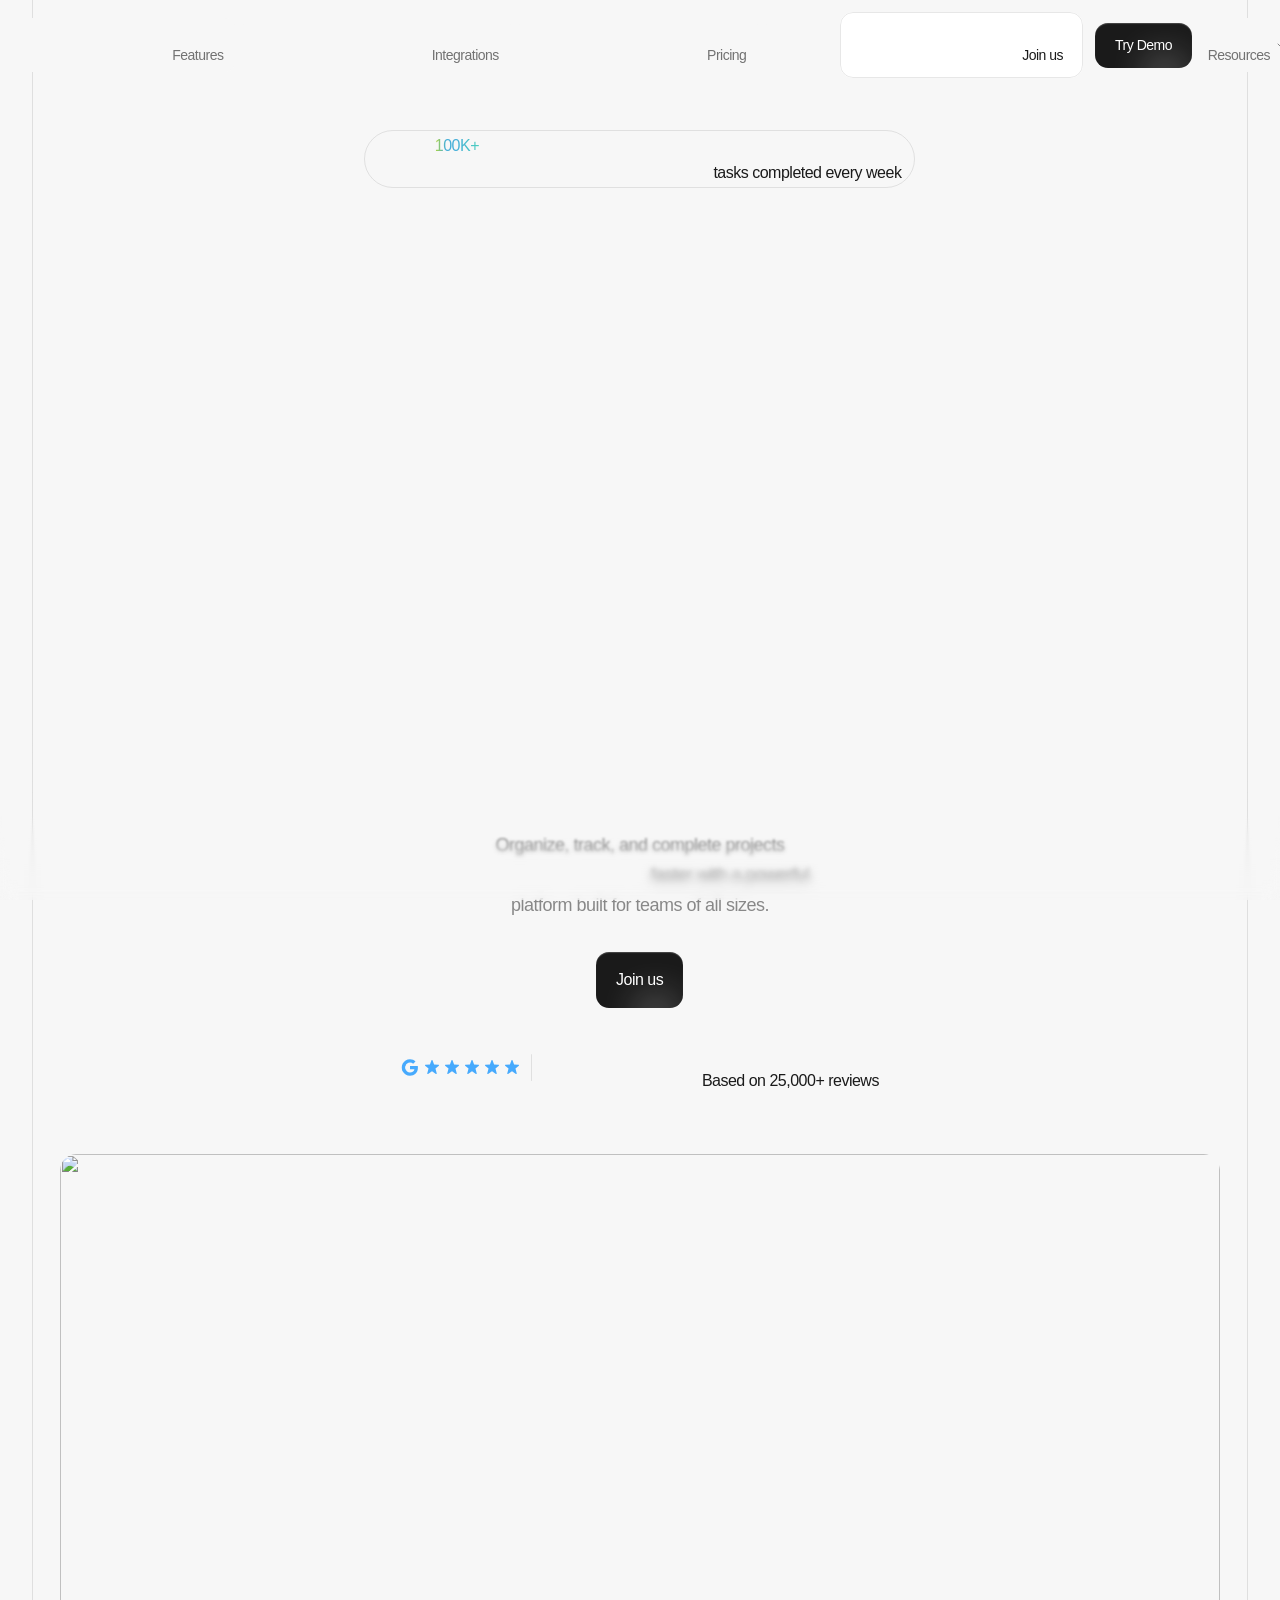
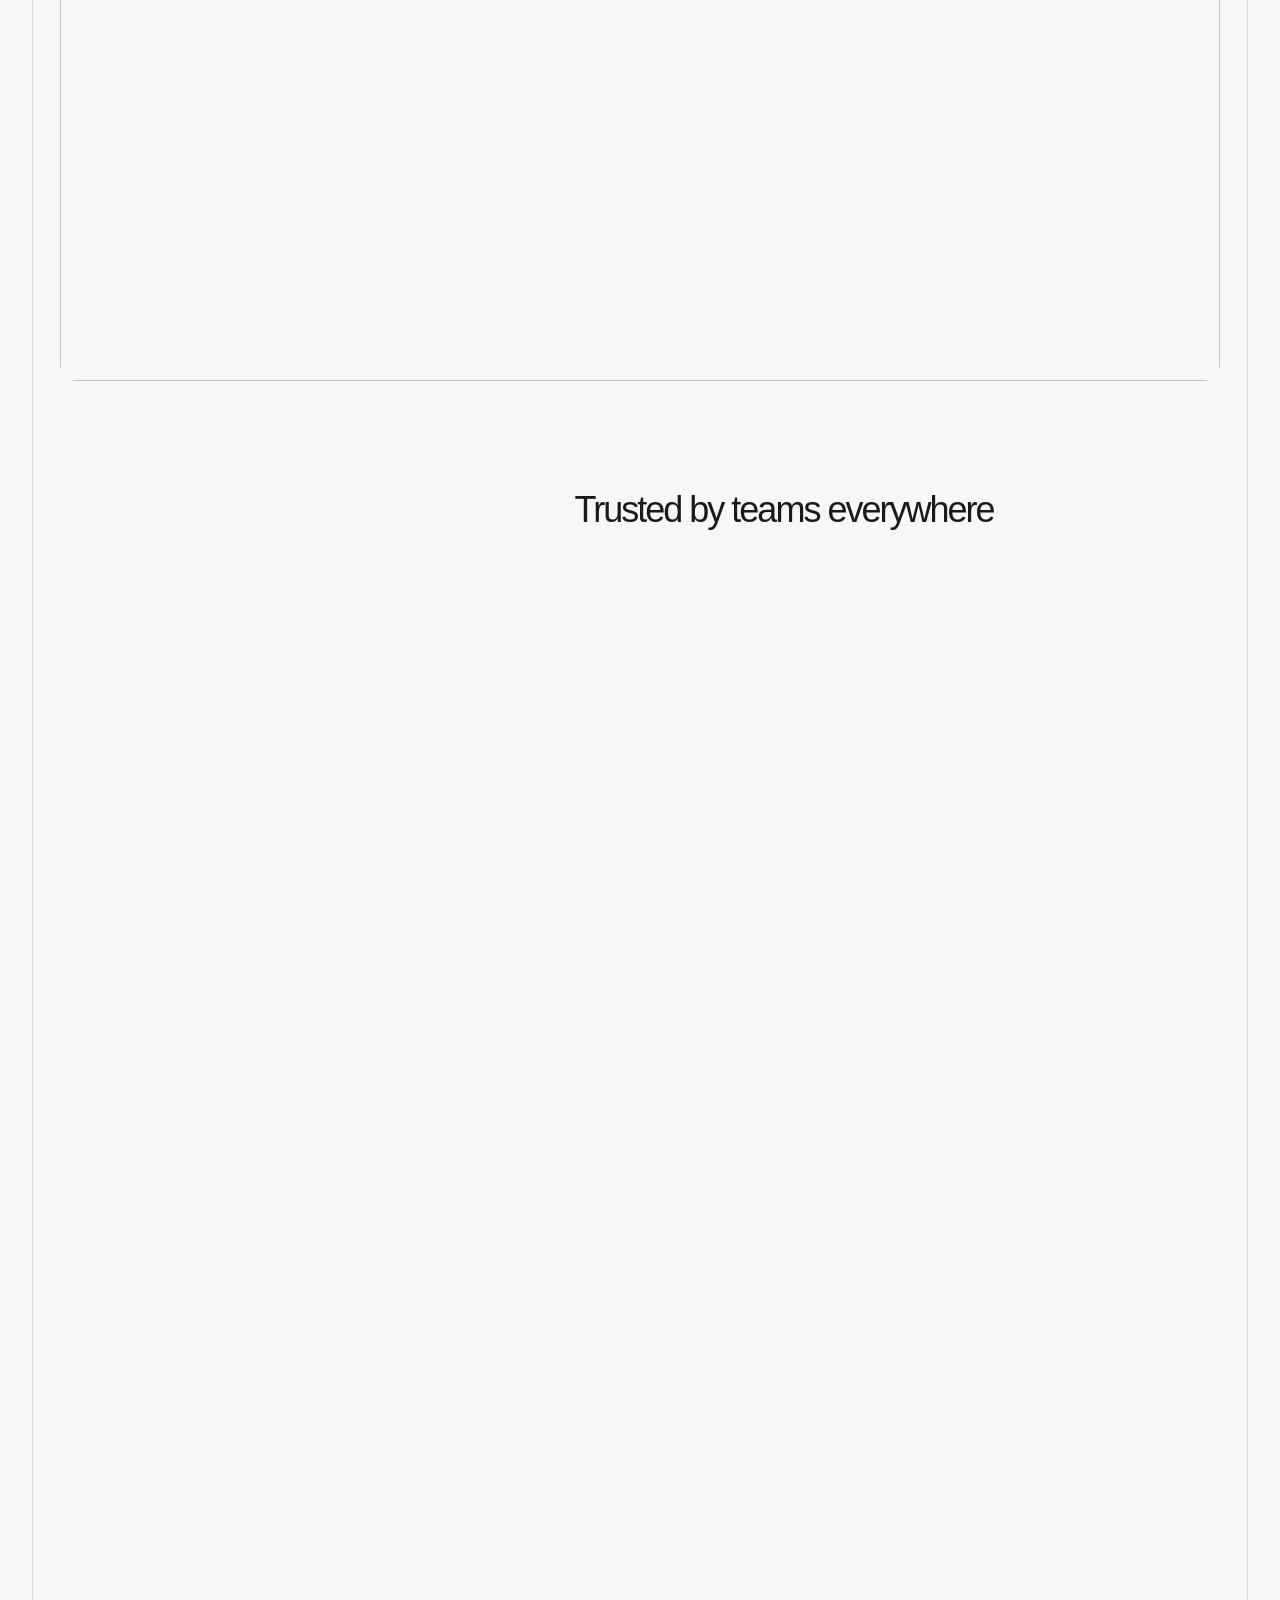
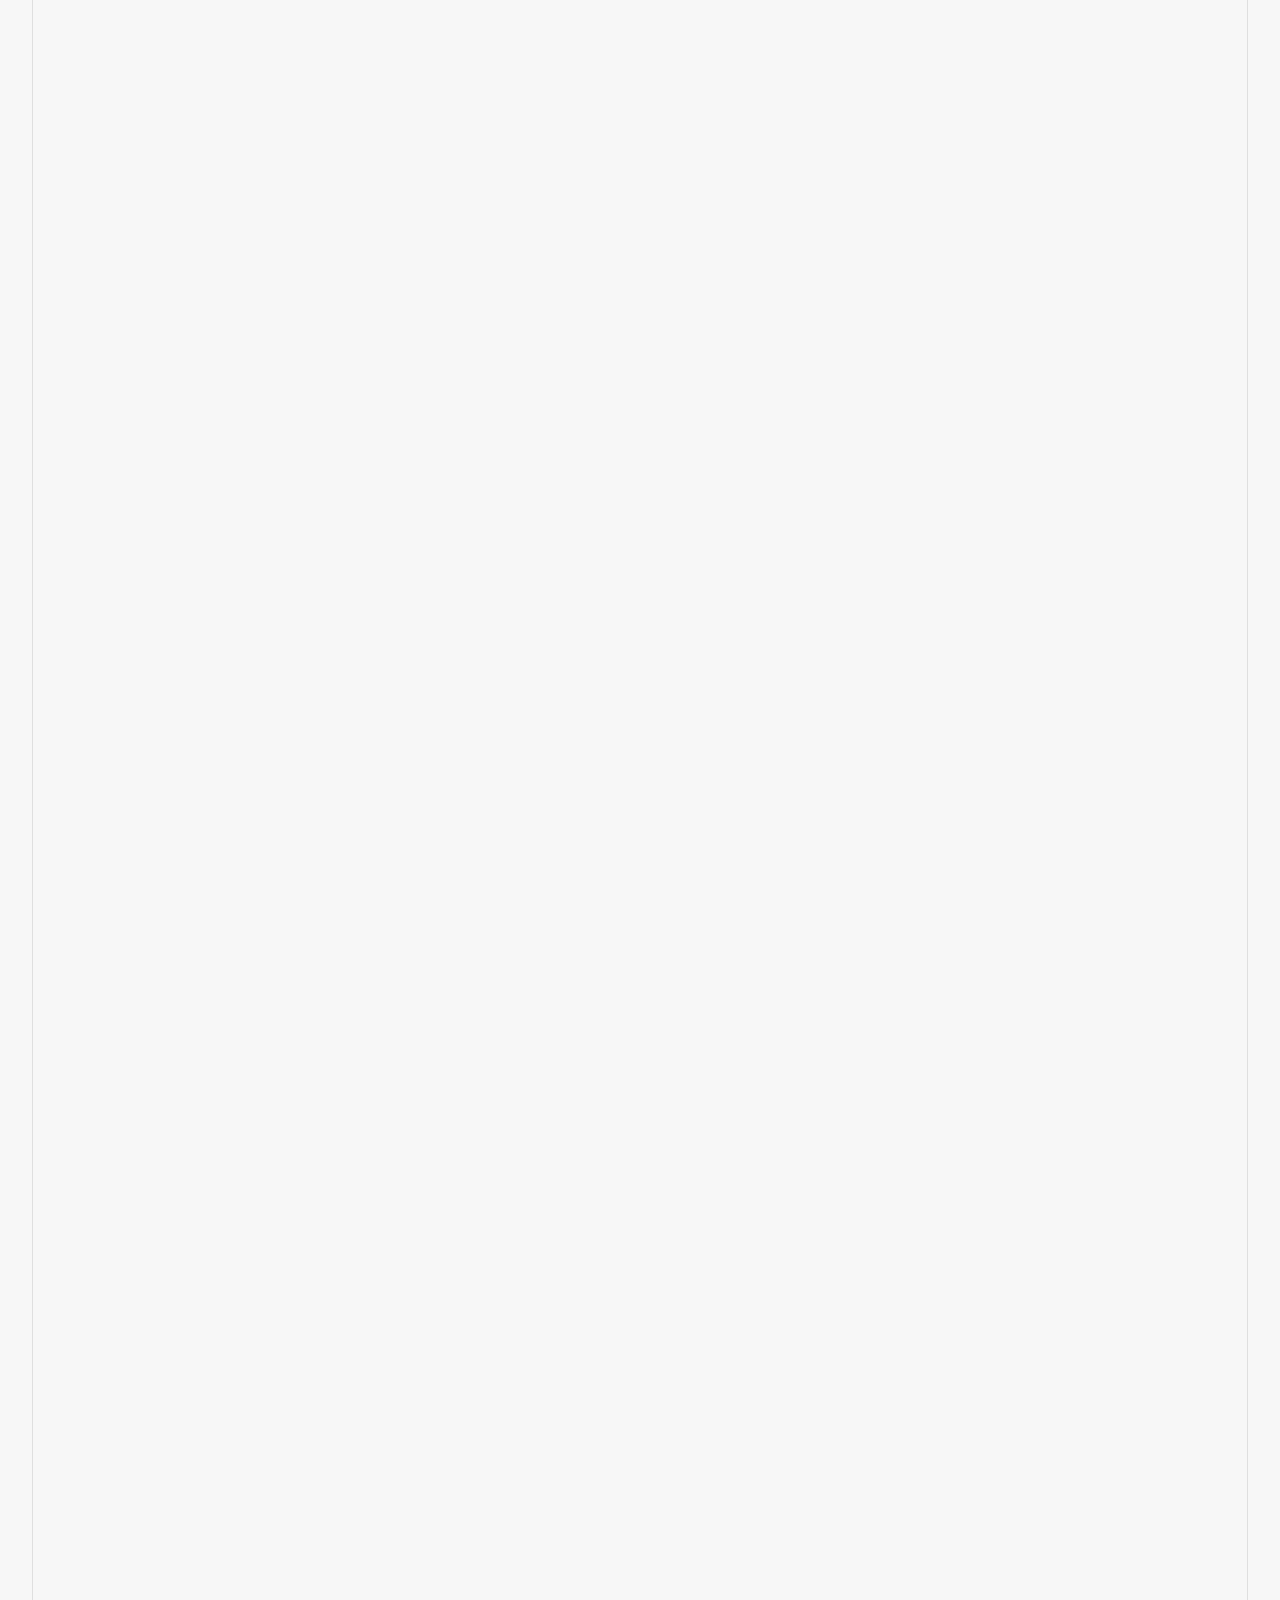
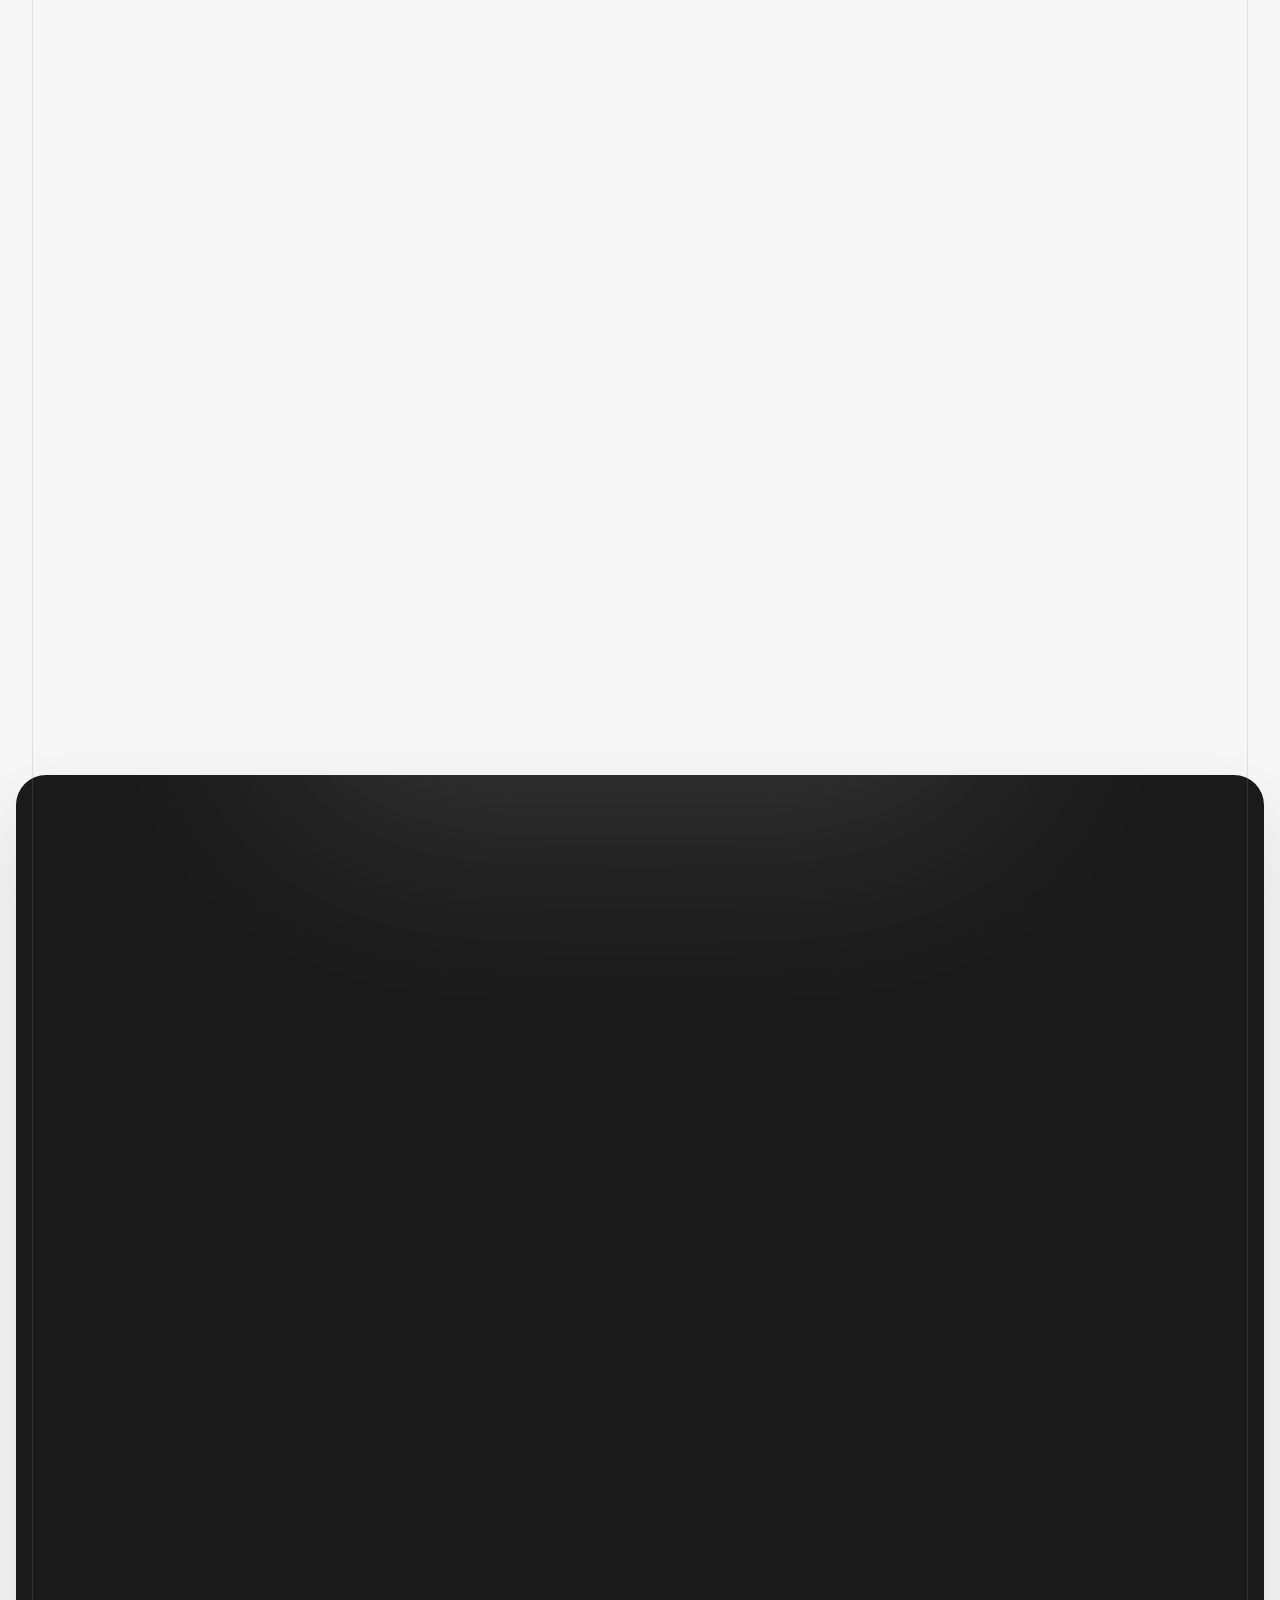
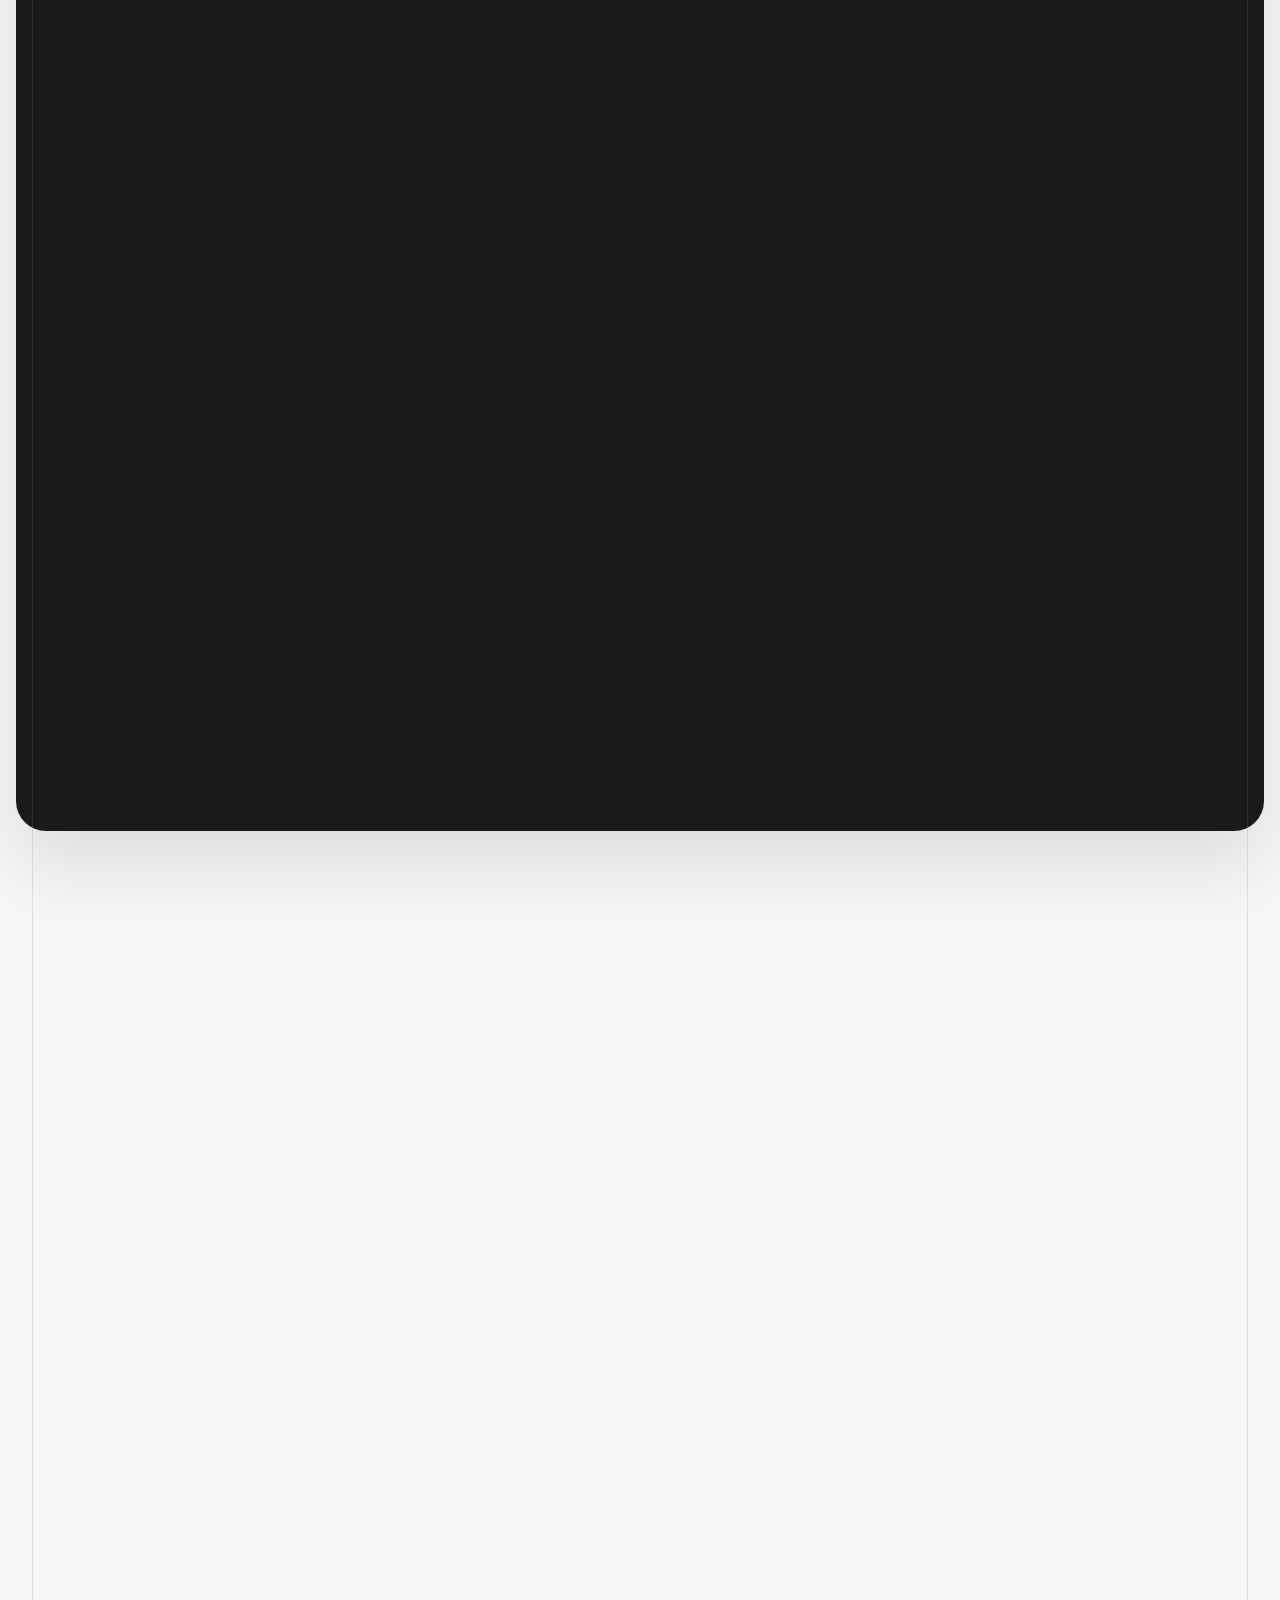
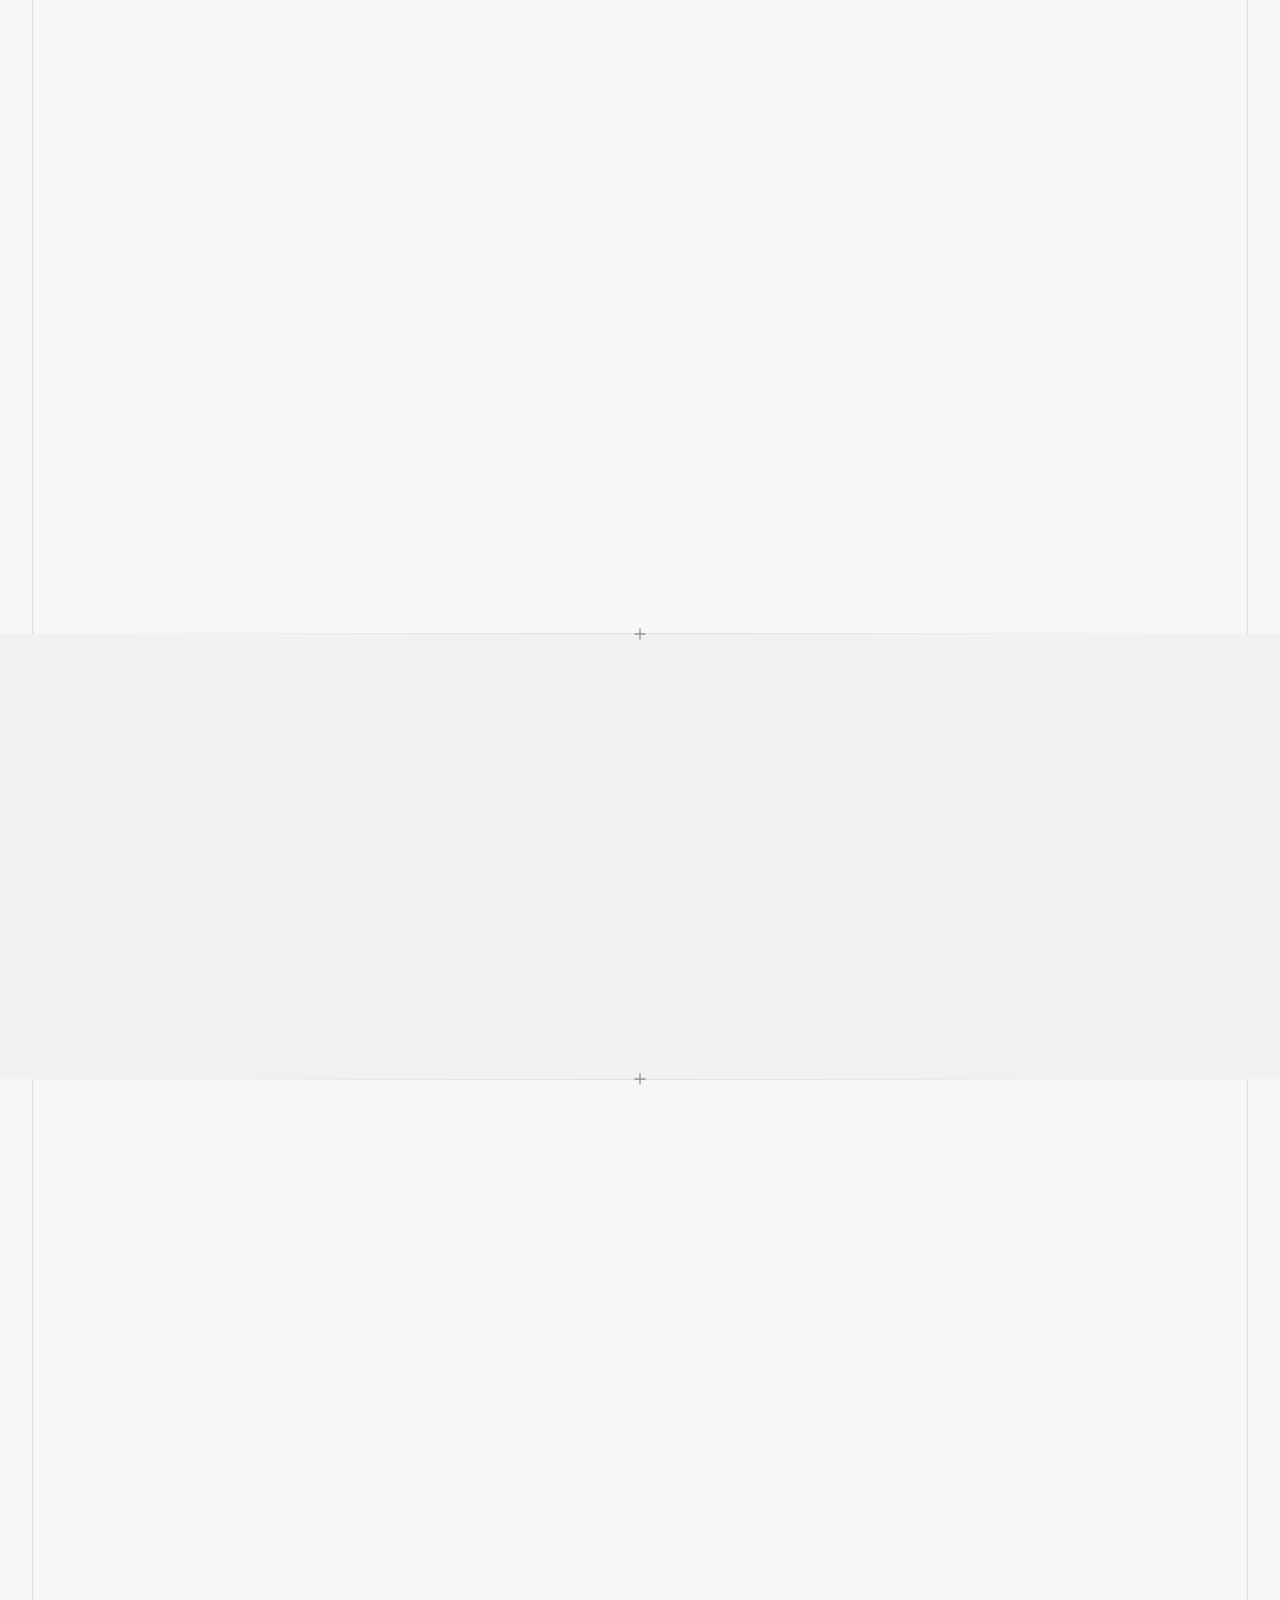
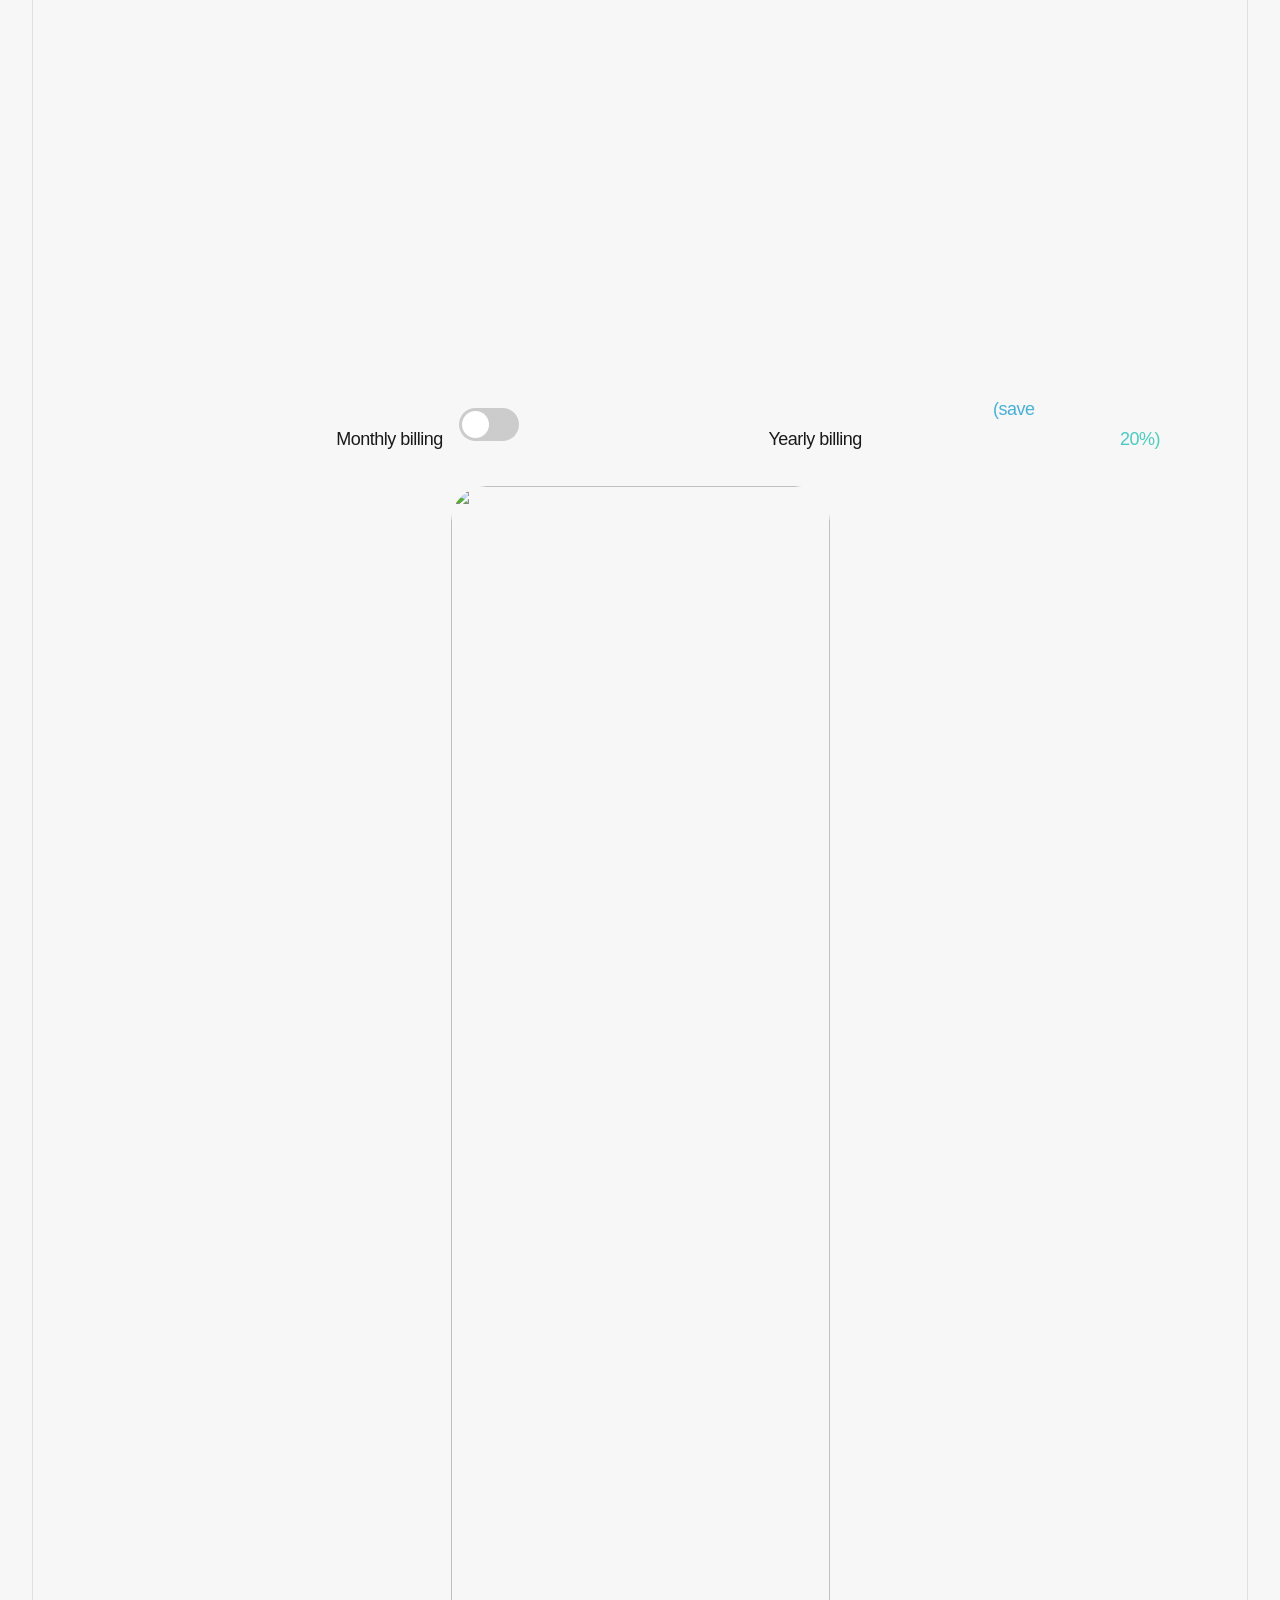
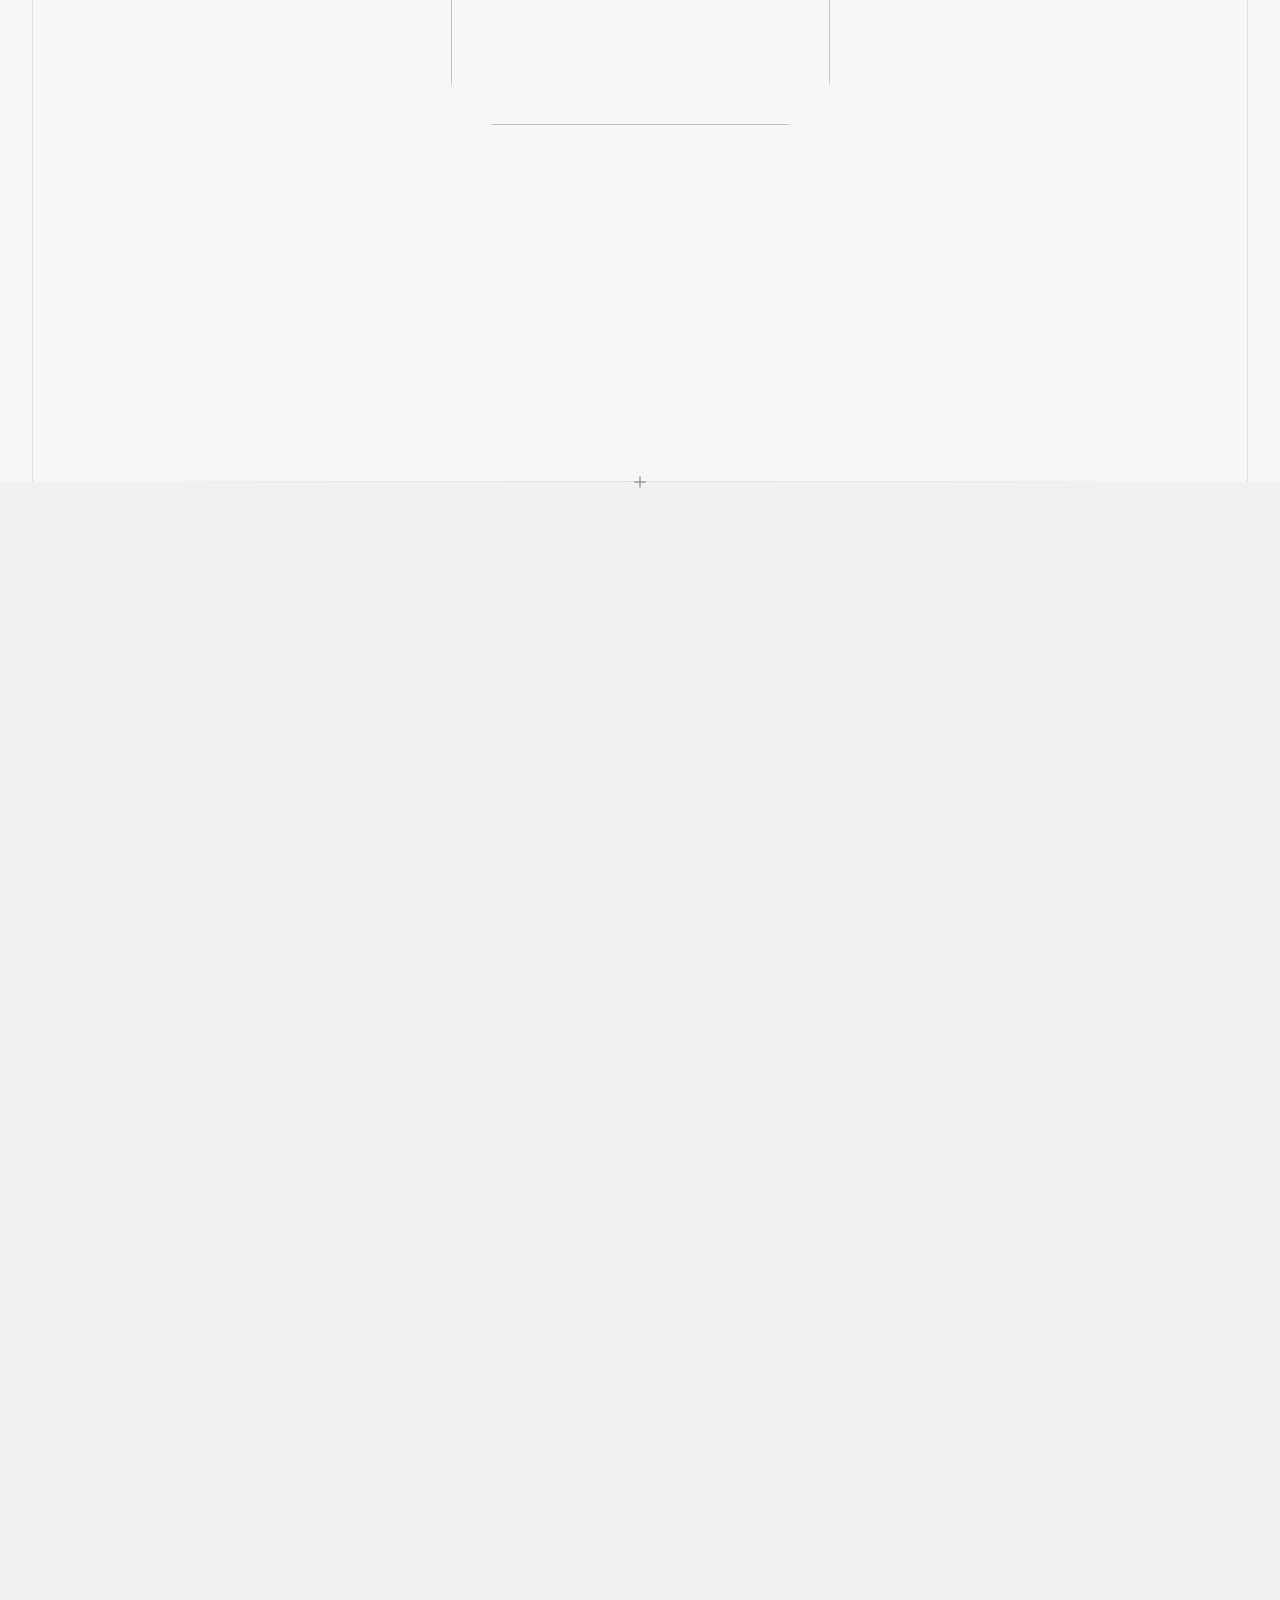
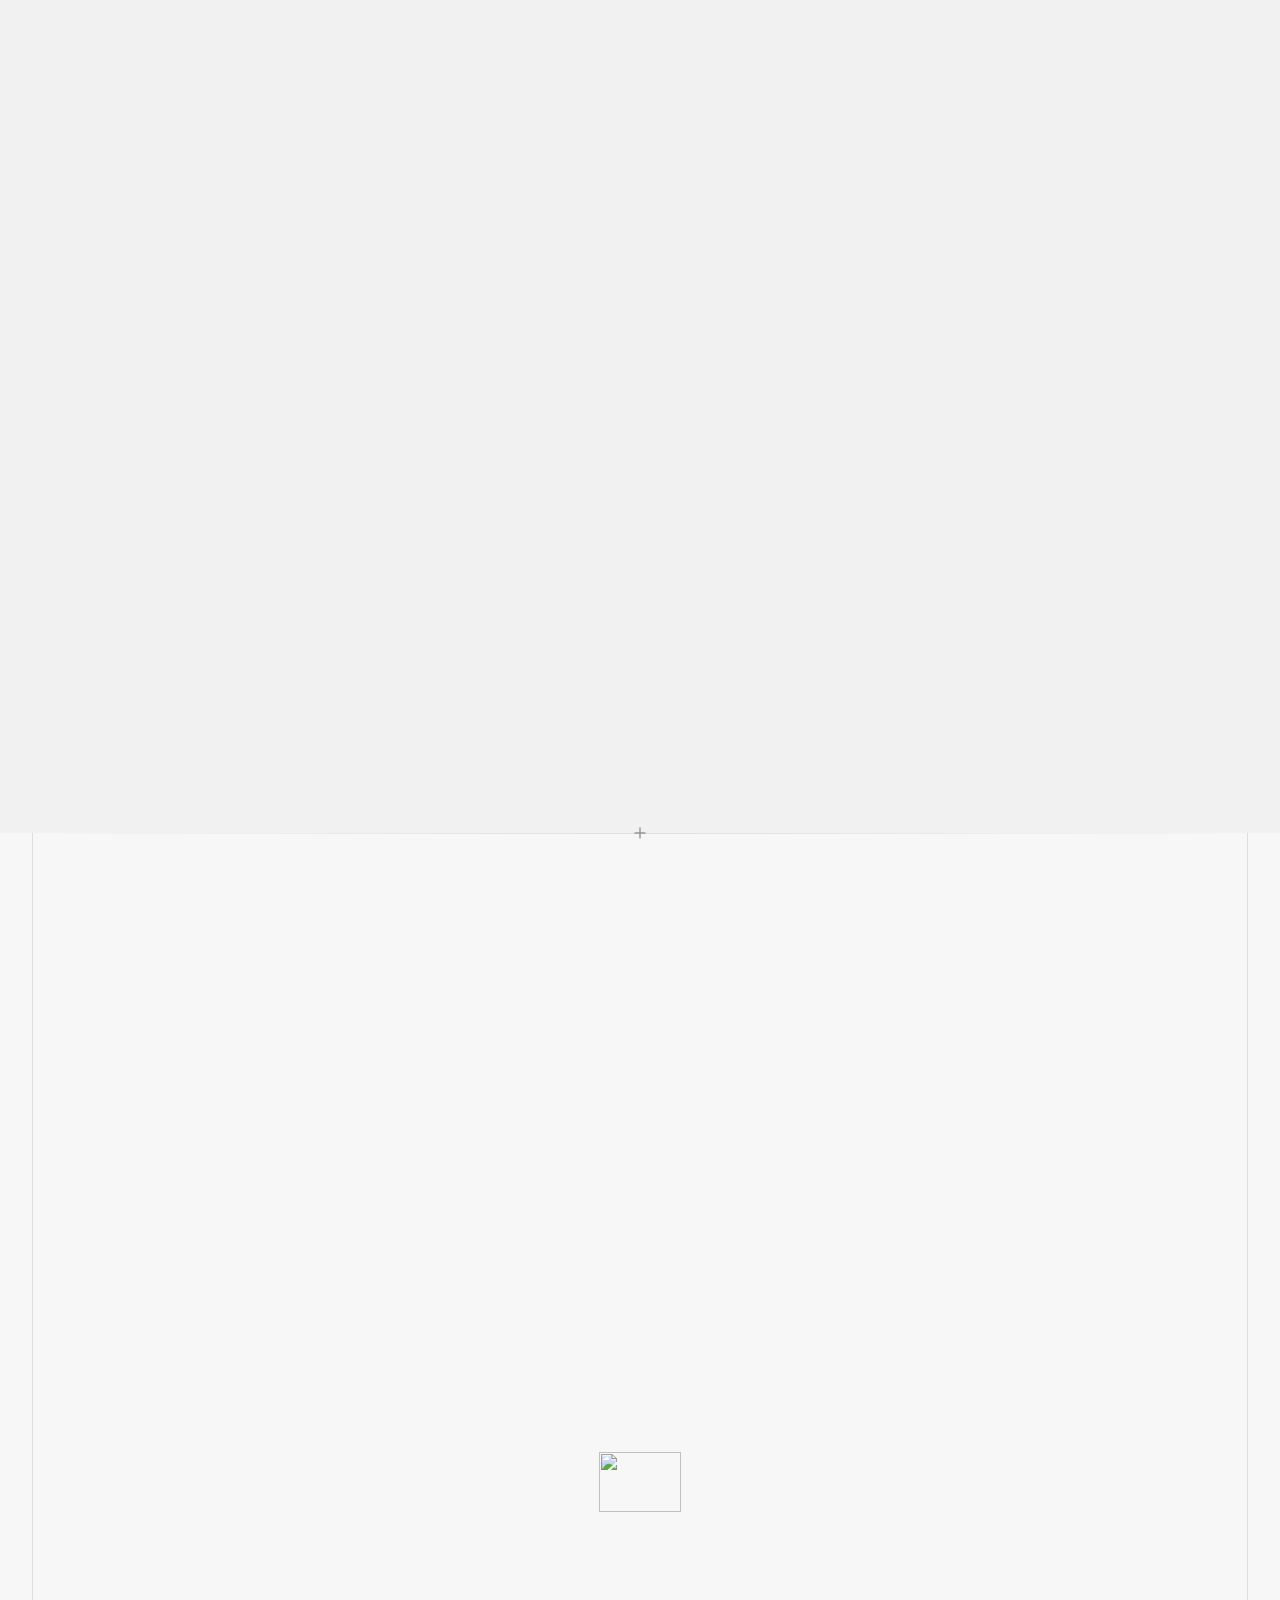
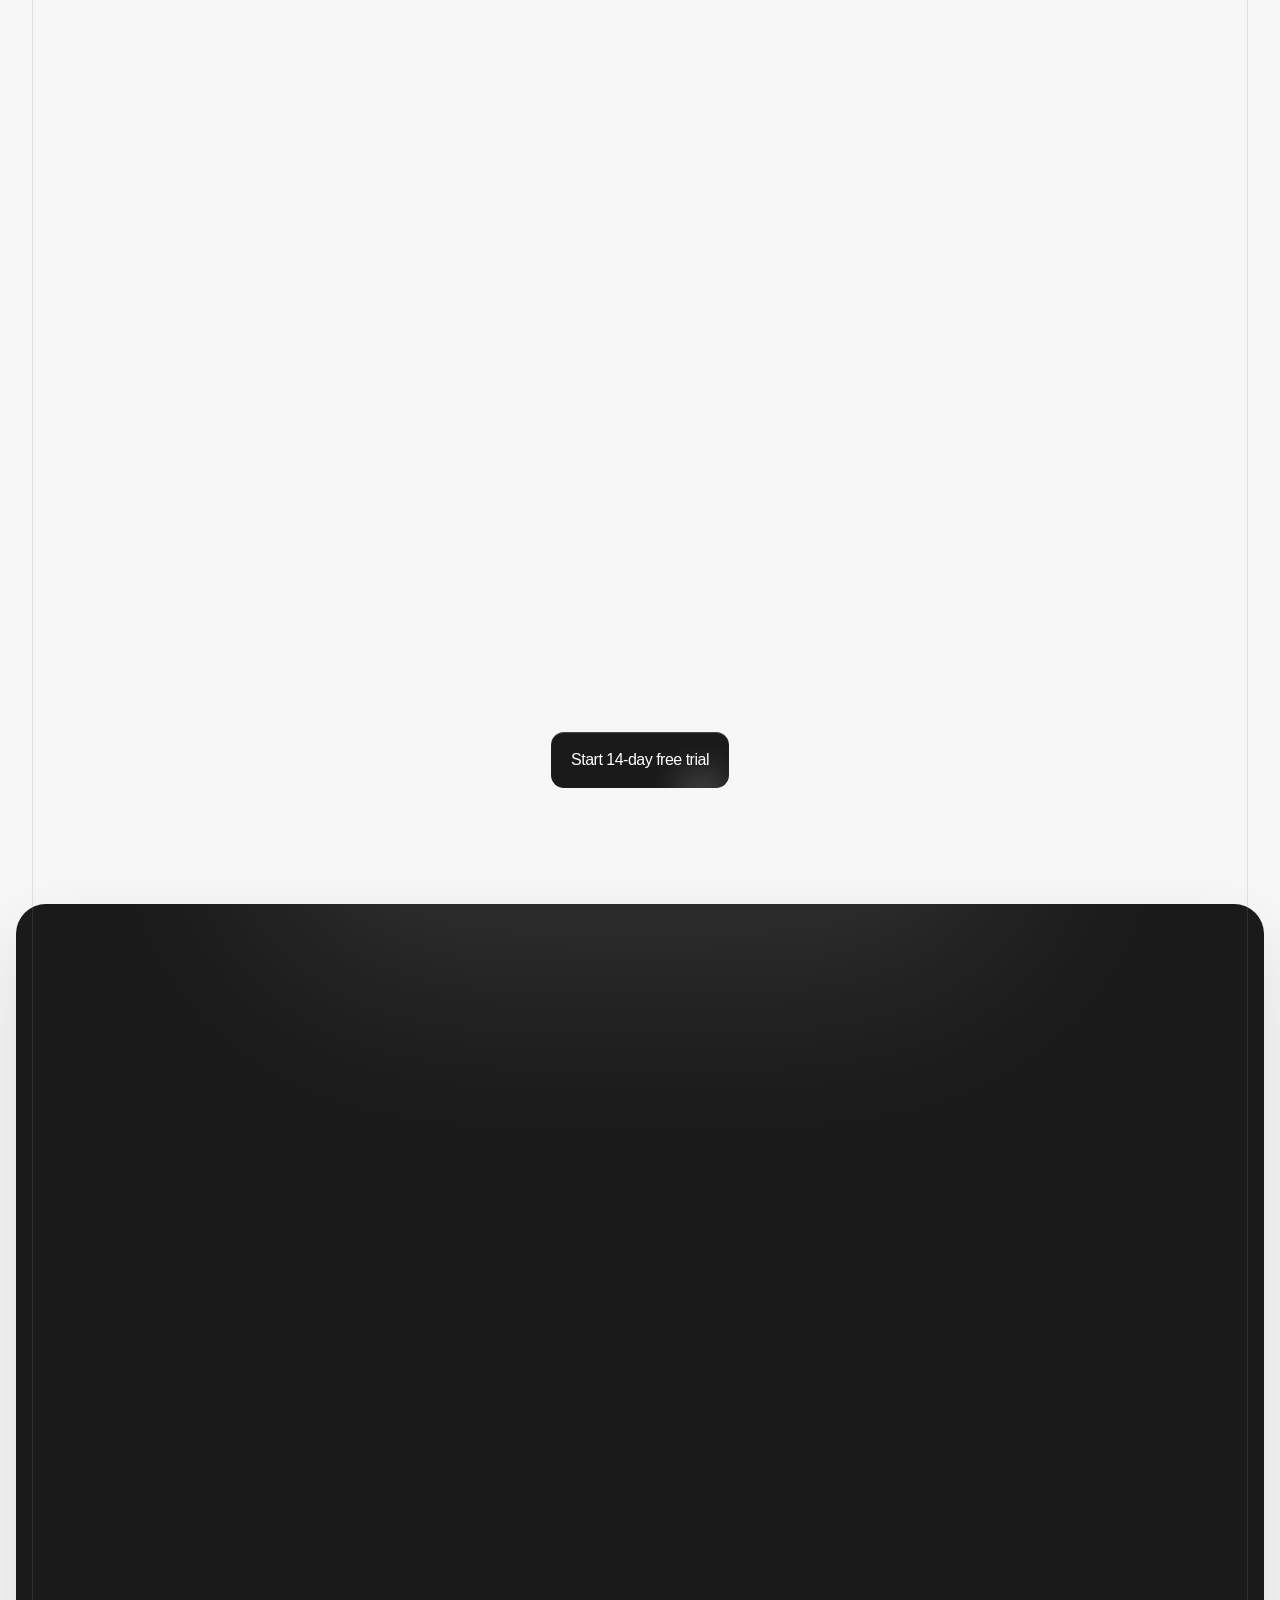
